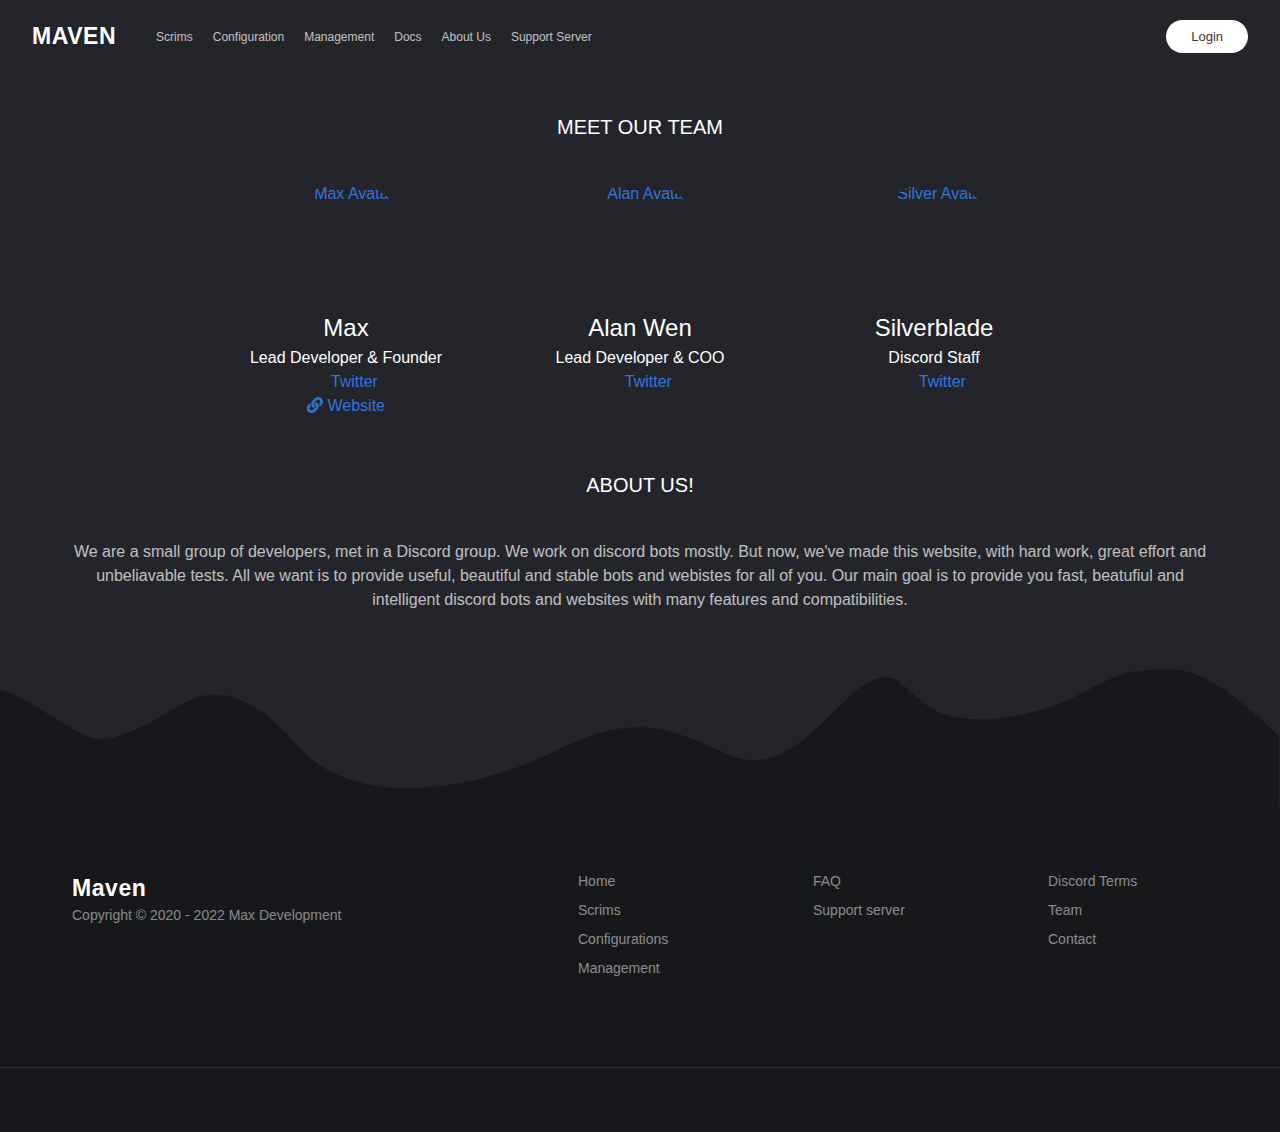
==== about.html @ 5f90c7a3 "Update about.html" ====
<!DOCTYPE html>
<html>
<head>  
<div>
            <div>
              <meta charset="utf-8" />
            <link rel="shortcut icon" href="/favicon.ico" />
                <meta name="viewport" content="width=device-width,initial-scale=1,shrink-to-fit=no" />
                <meta name="theme-color" content="#000000" />

                <div>
                    <title>About Us - Maven Discord Bot</title>
                </div>
                <div>
                    <link rel="stylesheet" type="text/css" href="src/App.css" />
                </div>
    <meta charset="windows-1252" />
    <meta http-equiv="x-ua-compatible" content="ie=edge" />
    <meta name="theme-color" content="#2585FF" />
    <meta property="og:type" content="dashboard" />
    <meta data-n-head="ssr" data-hid="og:site_name" name="og:site_name" content="Maven Dashboard">
    <meta property="og:author" content="Max Development" />
    <meta property="og:title" content="Maven Dashboard" />
    <meta property="og:description" content="Not a new way to Scrim, Just a Better one!" />
    <meta property="og:url" content="https://mavenbot.xyz/" />
    <meta property="og:image" content="https://cdn.discordapp.com/avatars/709501397481029690/8c12f9c649cd6e4fea1715197b910534.png" />
    <meta property="og:image:width" content="307" />
    <meta property="og:image:height" content="307" />
    <meta property="og:locale" content="en_US" />
    <meta charset="utf-8" />
    <meta http-equiv="X-UA-Compatible" content="IE=edge" />

    <link rel="shortcut icon" href="src/logo.svg" />
    <link rel="apple-touch-icon" href="src/logo.svg" />
    <link rel="apple-touch-icon" sizes="72x72" href="src/logo.svg" />
    <link rel="apple-touch-icon" sizes="114x114" href="src/logo.svg" />

     
  <style type="text/css" data-tippy-stylesheet="">.tippy-iOS{cursor:pointer!important;-webkit-tap-highlight-color:transparent}.tippy-popper{transition-timing-function:cubic-bezier(.165,.84,.44,1);max-width:calc(100% - 8px);pointer-events:none;outline:0}.tippy-popper[x-placement^=top] .tippy-backdrop{border-radius:40% 40% 0 0}.tippy-popper[x-placement^=top] .tippy-roundarrow{bottom:-7px;bottom:-6.5px;-webkit-transform-origin:50% 0;transform-origin:50% 0;margin:0 3px}.tippy-popper[x-placement^=top] .tippy-roundarrow svg{position:absolute;left:0;-webkit-transform:rotate(180deg);transform:rotate(180deg)}.tippy-popper[x-placement^=top] .tippy-arrow{border-top:8px solid #333;border-right:8px solid transparent;border-left:8px solid transparent;bottom:-7px;margin:0 3px;-webkit-transform-origin:50% 0;transform-origin:50% 0}.tippy-popper[x-placement^=top] .tippy-backdrop{-webkit-transform-origin:0 25%;transform-origin:0 25%}.tippy-popper[x-placement^=top] .tippy-backdrop[data-state=visible]{-webkit-transform:scale(1) translate(-50%,-55%);transform:scale(1) translate(-50%,-55%)}.tippy-popper[x-placement^=top] .tippy-backdrop[data-state=hidden]{-webkit-transform:scale(.2) translate(-50%,-45%);transform:scale(.2) translate(-50%,-45%);opacity:0}.tippy-popper[x-placement^=top] [data-animation=shift-toward][data-state=visible]{-webkit-transform:translateY(-10px);transform:translateY(-10px)}.tippy-popper[x-placement^=top] [data-animation=shift-toward][data-state=hidden]{opacity:0;-webkit-transform:translateY(-20px);transform:translateY(-20px)}.tippy-popper[x-placement^=top] [data-animation=perspective]{-webkit-transform-origin:bottom;transform-origin:bottom}.tippy-popper[x-placement^=top] [data-animation=perspective][data-state=visible]{-webkit-transform:perspective(700px) translateY(-10px);transform:perspective(700px) translateY(-10px)}.tippy-popper[x-placement^=top] [data-animation=perspective][data-state=hidden]{opacity:0;-webkit-transform:perspective(700px) rotateX(60deg);transform:perspective(700px) rotateX(60deg)}.tippy-popper[x-placement^=top] [data-animation=fade][data-state=visible]{-webkit-transform:translateY(-10px);transform:translateY(-10px)}.tippy-popper[x-placement^=top] [data-animation=fade][data-state=hidden]{opacity:0;-webkit-transform:translateY(-10px);transform:translateY(-10px)}.tippy-popper[x-placement^=top] [data-animation=shift-away][data-state=visible]{-webkit-transform:translateY(-10px);transform:translateY(-10px)}.tippy-popper[x-placement^=top] [data-animation=shift-away][data-state=hidden]{opacity:0}.tippy-popper[x-placement^=top] [data-animation=scale]{-webkit-transform-origin:bottom;transform-origin:bottom}.tippy-popper[x-placement^=top] [data-animation=scale][data-state=visible]{-webkit-transform:translateY(-10px);transform:translateY(-10px)}.tippy-popper[x-placement^=top] [data-animation=scale][data-state=hidden]{opacity:0;-webkit-transform:translateY(-10px) scale(.5);transform:translateY(-10px) scale(.5)}.tippy-popper[x-placement^=bottom] .tippy-backdrop{border-radius:0 0 30% 30%}.tippy-popper[x-placement^=bottom] .tippy-roundarrow{top:-7px;-webkit-transform-origin:50% 100%;transform-origin:50% 100%;margin:0 3px}.tippy-popper[x-placement^=bottom] .tippy-roundarrow svg{position:absolute;left:0}.tippy-popper[x-placement^=bottom] .tippy-arrow{border-bottom:8px solid #333;border-right:8px solid transparent;border-left:8px solid transparent;top:-7px;margin:0 3px;-webkit-transform-origin:50% 100%;transform-origin:50% 100%}.tippy-popper[x-placement^=bottom] .tippy-backdrop{-webkit-transform-origin:0 -50%;transform-origin:0 -50%}.tippy-popper[x-placement^=bottom] .tippy-backdrop[data-state=visible]{-webkit-transform:scale(1) translate(-50%,-45%);transform:scale(1) translate(-50%,-45%)}.tippy-popper[x-placement^=bottom] .tippy-backdrop[data-state=hidden]{-webkit-transform:scale(.2) translate(-50%);transform:scale(.2) translate(-50%);opacity:0}.tippy-popper[x-placement^=bottom] [data-animation=shift-toward][data-state=visible]{-webkit-transform:translateY(10px);transform:translateY(10px)}.tippy-popper[x-placement^=bottom] [data-animation=shift-toward][data-state=hidden]{opacity:0;-webkit-transform:translateY(20px);transform:translateY(20px)}.tippy-popper[x-placement^=bottom] [data-animation=perspective]{-webkit-transform-origin:top;transform-origin:top}.tippy-popper[x-placement^=bottom] [data-animation=perspective][data-state=visible]{-webkit-transform:perspective(700px) translateY(10px);transform:perspective(700px) translateY(10px)}.tippy-popper[x-placement^=bottom] [data-animation=perspective][data-state=hidden]{opacity:0;-webkit-transform:perspective(700px) rotateX(-60deg);transform:perspective(700px) rotateX(-60deg)}.tippy-popper[x-placement^=bottom] [data-animation=fade][data-state=visible]{-webkit-transform:translateY(10px);transform:translateY(10px)}.tippy-popper[x-placement^=bottom] [data-animation=fade][data-state=hidden]{opacity:0;-webkit-transform:translateY(10px);transform:translateY(10px)}.tippy-popper[x-placement^=bottom] [data-animation=shift-away][data-state=visible]{-webkit-transform:translateY(10px);transform:translateY(10px)}.tippy-popper[x-placement^=bottom] [data-animation=shift-away][data-state=hidden]{opacity:0}.tippy-popper[x-placement^=bottom] [data-animation=scale]{-webkit-transform-origin:top;transform-origin:top}.tippy-popper[x-placement^=bottom] [data-animation=scale][data-state=visible]{-webkit-transform:translateY(10px);transform:translateY(10px)}.tippy-popper[x-placement^=bottom] [data-animation=scale][data-state=hidden]{opacity:0;-webkit-transform:translateY(10px) scale(.5);transform:translateY(10px) scale(.5)}.tippy-popper[x-placement^=left] .tippy-backdrop{border-radius:50% 0 0 50%}.tippy-popper[x-placement^=left] .tippy-roundarrow{right:-12px;-webkit-transform-origin:33.33333333% 50%;transform-origin:33.33333333% 50%;margin:3px 0}.tippy-popper[x-placement^=left] .tippy-roundarrow svg{position:absolute;left:0;-webkit-transform:rotate(90deg);transform:rotate(90deg)}.tippy-popper[x-placement^=left] .tippy-arrow{border-left:8px solid #333;border-top:8px solid transparent;border-bottom:8px solid transparent;right:-7px;margin:3px 0;-webkit-transform-origin:0 50%;transform-origin:0 50%}.tippy-popper[x-placement^=left] .tippy-backdrop{-webkit-transform-origin:50% 0;transform-origin:50% 0}.tippy-popper[x-placement^=left] .tippy-backdrop[data-state=visible]{-webkit-transform:scale(1) translate(-50%,-50%);transform:scale(1) translate(-50%,-50%)}.tippy-popper[x-placement^=left] .tippy-backdrop[data-state=hidden]{-webkit-transform:scale(.2) translate(-75%,-50%);transform:scale(.2) translate(-75%,-50%);opacity:0}.tippy-popper[x-placement^=left] [data-animation=shift-toward][data-state=visible]{-webkit-transform:translateX(-10px);transform:translateX(-10px)}.tippy-popper[x-placement^=left] [data-animation=shift-toward][data-state=hidden]{opacity:0;-webkit-transform:translateX(-20px);transform:translateX(-20px)}.tippy-popper[x-placement^=left] [data-animation=perspective]{-webkit-transform-origin:right;transform-origin:right}.tippy-popper[x-placement^=left] [data-animation=perspective][data-state=visible]{-webkit-transform:perspective(700px) translateX(-10px);transform:perspective(700px) translateX(-10px)}.tippy-popper[x-placement^=left] [data-animation=perspective][data-state=hidden]{opacity:0;-webkit-transform:perspective(700px) rotateY(-60deg);transform:perspective(700px) rotateY(-60deg)}.tippy-popper[x-placement^=left] [data-animation=fade][data-state=visible]{-webkit-transform:translateX(-10px);transform:translateX(-10px)}.tippy-popper[x-placement^=left] [data-animation=fade][data-state=hidden]{opacity:0;-webkit-transform:translateX(-10px);transform:translateX(-10px)}.tippy-popper[x-placement^=left] [data-animation=shift-away][data-state=visible]{-webkit-transform:translateX(-10px);transform:translateX(-10px)}.tippy-popper[x-placement^=left] [data-animation=shift-away][data-state=hidden]{opacity:0}.tippy-popper[x-placement^=left] [data-animation=scale]{-webkit-transform-origin:right;transform-origin:right}.tippy-popper[x-placement^=left] [data-animation=scale][data-state=visible]{-webkit-transform:translateX(-10px);transform:translateX(-10px)}.tippy-popper[x-placement^=left] [data-animation=scale][data-state=hidden]{opacity:0;-webkit-transform:translateX(-10px) scale(.5);transform:translateX(-10px) scale(.5)}.tippy-popper[x-placement^=right] .tippy-backdrop{border-radius:0 50% 50% 0}.tippy-popper[x-placement^=right] .tippy-roundarrow{left:-12px;-webkit-transform-origin:66.66666666% 50%;transform-origin:66.66666666% 50%;margin:3px 0}.tippy-popper[x-placement^=right] .tippy-roundarrow svg{position:absolute;left:0;-webkit-transform:rotate(-90deg);transform:rotate(-90deg)}.tippy-popper[x-placement^=right] .tippy-arrow{border-right:8px solid #333;border-top:8px solid transparent;border-bottom:8px solid transparent;left:-7px;margin:3px 0;-webkit-transform-origin:100% 50%;transform-origin:100% 50%}.tippy-popper[x-placement^=right] .tippy-backdrop{-webkit-transform-origin:-50% 0;transform-origin:-50% 0}.tippy-popper[x-placement^=right] .tippy-backdrop[data-state=visible]{-webkit-transform:scale(1) translate(-50%,-50%);transform:scale(1) translate(-50%,-50%)}.tippy-popper[x-placement^=right] .tippy-backdrop[data-state=hidden]{-webkit-transform:scale(.2) translate(-25%,-50%);transform:scale(.2) translate(-25%,-50%);opacity:0}.tippy-popper[x-placement^=right] [data-animation=shift-toward][data-state=visible]{-webkit-transform:translateX(10px);transform:translateX(10px)}.tippy-popper[x-placement^=right] [data-animation=shift-toward][data-state=hidden]{opacity:0;-webkit-transform:translateX(20px);transform:translateX(20px)}.tippy-popper[x-placement^=right] [data-animation=perspective]{-webkit-transform-origin:left;transform-origin:left}.tippy-popper[x-placement^=right] [data-animation=perspective][data-state=visible]{-webkit-transform:perspective(700px) translateX(10px);transform:perspective(700px) translateX(10px)}.tippy-popper[x-placement^=right] [data-animation=perspective][data-state=hidden]{opacity:0;-webkit-transform:perspective(700px) rotateY(60deg);transform:perspective(700px) rotateY(60deg)}.tippy-popper[x-placement^=right] [data-animation=fade][data-state=visible]{-webkit-transform:translateX(10px);transform:translateX(10px)}.tippy-popper[x-placement^=right] [data-animation=fade][data-state=hidden]{opacity:0;-webkit-transform:translateX(10px);transform:translateX(10px)}.tippy-popper[x-placement^=right] [data-animation=shift-away][data-state=visible]{-webkit-transform:translateX(10px);transform:translateX(10px)}.tippy-popper[x-placement^=right] [data-animation=shift-away][data-state=hidden]{opacity:0}.tippy-popper[x-placement^=right] [data-animation=scale]{-webkit-transform-origin:left;transform-origin:left}.tippy-popper[x-placement^=right] [data-animation=scale][data-state=visible]{-webkit-transform:translateX(10px);transform:translateX(10px)}.tippy-popper[x-placement^=right] [data-animation=scale][data-state=hidden]{opacity:0;-webkit-transform:translateX(10px) scale(.5);transform:translateX(10px) scale(.5)}.tippy-tooltip{position:relative;color:#fff;border-radius:.25rem;font-size:.875rem;padding:.3125rem .5625rem;line-height:1.4;text-align:center;background-color:#333}.tippy-tooltip[data-size=small]{padding:.1875rem .375rem;font-size:.75rem}.tippy-tooltip[data-size=large]{padding:.375rem .75rem;font-size:1rem}.tippy-tooltip[data-animatefill]{overflow:hidden;background-color:initial}.tippy-tooltip[data-interactive],.tippy-tooltip[data-interactive] .tippy-roundarrow path{pointer-events:auto}.tippy-tooltip[data-inertia][data-state=visible]{transition-timing-function:cubic-bezier(.54,1.5,.38,1.11)}.tippy-tooltip[data-inertia][data-state=hidden]{transition-timing-function:ease}.tippy-arrow,.tippy-roundarrow{position:absolute;width:0;height:0}.tippy-roundarrow{width:18px;height:7px;fill:#333;pointer-events:none}.tippy-backdrop{position:absolute;background-color:#333;border-radius:50%;width:calc(110% + 2rem);left:50%;top:50%;z-index:-1;transition:all cubic-bezier(.46,.1,.52,.98);-webkit-backface-visibility:hidden;backface-visibility:hidden}.tippy-backdrop:after{content:"";float:left;padding-top:100%}.tippy-backdrop+.tippy-content{transition-property:opacity;will-change:opacity}.tippy-backdrop+.tippy-content[data-state=hidden]{opacity:0}</style>
  <style data-vue-ssr-id="797461a0:0 3d3f7328:0 517a8dd7:0 56e959fa:0 0a3a6a86:0 61c3e63e:0 4018a172:0 17c4d749:0 45c8e064:0">@charset "UTF-8";
/*! Buefy v0.9.3 | MIT License | github.com/buefy/buefy */@-webkit-keyframes fadeOut{0%{opacity:1}to{opacity:0}}@-webkit-keyframes fadeOutDown{0%{opacity:1}to{opacity:0;-webkit-transform:translate3d(0,100%,0);transform:translate3d(0,100%,0)}}@-webkit-keyframes fadeOutUp{0%{opacity:1}to{opacity:0;-webkit-transform:translate3d(0,-100%,0);transform:translate3d(0,-100%,0)}}@-webkit-keyframes fadeIn{0%{opacity:0}to{opacity:1}}@-webkit-keyframes fadeInDown{0%{opacity:0;-webkit-transform:translate3d(0,-100%,0);transform:translate3d(0,-100%,0)}to{opacity:1;-webkit-transform:none;transform:none}}@-webkit-keyframes fadeInUp{0%{opacity:0;-webkit-transform:translate3d(0,100%,0);transform:translate3d(0,100%,0)}to{opacity:1;-webkit-transform:none;transform:none}}
/*! bulma.io v0.9.0 | MIT License | github.com/jgthms/bulma */@-webkit-keyframes spinAround{0%{-webkit-transform:rotate(0deg);transform:rotate(0deg)}to{-webkit-transform:rotate(359deg);transform:rotate(359deg)}}@keyframes spinAround{0%{-webkit-transform:rotate(0deg);transform:rotate(0deg)}to{-webkit-transform:rotate(359deg);transform:rotate(359deg)}}.b-checkbox.checkbox,.b-radio.radio,.breadcrumb,.button,.carousel,.carousel-list,.delete,.file,.is-unselectable,.modal-close,.pagination-ellipsis,.pagination-link,.pagination-next,.pagination-previous,.switch,.tabs{-webkit-touch-callout:none;-webkit-user-select:none;-moz-user-select:none;-ms-user-select:none;user-select:none}.navbar-link:not(.is-arrowless):after,.select:not(.is-multiple):not(.is-loading):after{border:3px solid transparent;border-radius:2px;border-right:0;border-top:0;content:" ";display:block;height:.625em;margin-top:-.4375em;pointer-events:none;position:absolute;top:50%;-webkit-transform:rotate(-45deg);transform:rotate(-45deg);-webkit-transform-origin:center;transform-origin:center;width:.625em}.block:not(:last-child),.box:not(:last-child),.breadcrumb:not(:last-child),.content:not(:last-child),.highlight:not(:last-child),.level:not(:last-child),.message:not(:last-child),.notification:not(:last-child),.pagination:not(:last-child),.progress:not(:last-child),.subtitle:not(:last-child),.table-container:not(:last-child),.table:not(:last-child),.tabs:not(:last-child),.title:not(:last-child){margin-bottom:1.5rem}.delete,.modal-close{-moz-appearance:none;-webkit-appearance:none;background-color:rgba(10,10,10,.2);border:none;border-radius:290486px;cursor:pointer;pointer-events:auto;display:inline-block;-webkit-box-flex:0;-ms-flex-positive:0;flex-grow:0;-ms-flex-negative:0;flex-shrink:0;font-size:0;height:20px;max-height:20px;max-width:20px;min-height:20px;min-width:20px;outline:none;position:relative;vertical-align:top;width:20px}.delete:after,.delete:before,.modal-close:after,.modal-close:before{background-color:#fff;content:"";display:block;left:50%;position:absolute;top:50%;-webkit-transform:translateX(-50%) translateY(-50%) rotate(45deg);transform:translateX(-50%) translateY(-50%) rotate(45deg);-webkit-transform-origin:center center;transform-origin:center center}.delete:before,.modal-close:before{height:2px;width:50%}.delete:after,.modal-close:after{height:50%;width:2px}.delete:focus,.delete:hover,.modal-close:focus,.modal-close:hover{background-color:rgba(10,10,10,.3)}.delete:active,.modal-close:active{background-color:rgba(10,10,10,.4)}.is-small.delete,.is-small.modal-close{height:16px;max-height:16px;max-width:16px;min-height:16px;min-width:16px;width:16px}.is-medium.delete,.is-medium.modal-close{height:24px;max-height:24px;max-width:24px;min-height:24px;min-width:24px;width:24px}.is-large.delete,.is-large.modal-close{height:32px;max-height:32px;max-width:32px;min-height:32px;min-width:32px;width:32px}.button.is-loading:after,.control.is-loading:after,.loader,.select.is-loading:after{-webkit-animation:spinAround .5s linear infinite;animation:spinAround .5s linear infinite;border-radius:290486px;border-color:transparent transparent #dbdbdb #dbdbdb;border-style:solid;border-width:2px;content:"";display:block;height:1em;position:relative;width:1em}.b-image-wrapper>img.has-ratio,.b-image-wrapper>img.placeholder,.hero-video,.image.is-1by1 .has-ratio,.image.is-1by1 img,.image.is-1by2 .has-ratio,.image.is-1by2 img,.image.is-1by3 .has-ratio,.image.is-1by3 img,.image.is-2by1 .has-ratio,.image.is-2by1 img,.image.is-2by3 .has-ratio,.image.is-2by3 img,.image.is-3by1 .has-ratio,.image.is-3by1 img,.image.is-3by2 .has-ratio,.image.is-3by2 img,.image.is-3by4 .has-ratio,.image.is-3by4 img,.image.is-3by5 .has-ratio,.image.is-3by5 img,.image.is-4by3 .has-ratio,.image.is-4by3 img,.image.is-4by5 .has-ratio,.image.is-4by5 img,.image.is-5by3 .has-ratio,.image.is-5by3 img,.image.is-5by4 .has-ratio,.image.is-5by4 img,.image.is-9by16 .has-ratio,.image.is-9by16 img,.image.is-16by9 .has-ratio,.image.is-16by9 img,.image.is-square .has-ratio,.image.is-square img,.is-overlay,.modal,.modal-background{bottom:0;left:0;position:absolute;right:0;top:0}.button,.file-cta,.file-name,.input,.pagination-ellipsis,.pagination-link,.pagination-next,.pagination-previous,.select select,.taginput .taginput-container.is-focusable,.textarea{-moz-appearance:none;-webkit-appearance:none;-webkit-box-align:center;-ms-flex-align:center;align-items:center;border:1px solid transparent;border-radius:4px;-webkit-box-shadow:none;box-shadow:none;display:-webkit-inline-box;display:-ms-inline-flexbox;display:inline-flex;font-size:1rem;height:2.5em;-webkit-box-pack:start;-ms-flex-pack:start;justify-content:flex-start;line-height:1.5;padding:calc(.5em - 1px) calc(.75em - 1px);position:relative;vertical-align:top}.button:active,.button:focus,.file-cta:active,.file-cta:focus,.file-name:active,.file-name:focus,.input:active,.input:focus,.is-active.button,.is-active.file-cta,.is-active.file-name,.is-active.input,.is-active.pagination-ellipsis,.is-active.pagination-link,.is-active.pagination-next,.is-active.pagination-previous,.is-active.textarea,.is-focused.button,.is-focused.file-cta,.is-focused.file-name,.is-focused.input,.is-focused.pagination-ellipsis,.is-focused.pagination-link,.is-focused.pagination-next,.is-focused.pagination-previous,.is-focused.textarea,.pagination-ellipsis:active,.pagination-ellipsis:focus,.pagination-link:active,.pagination-link:focus,.pagination-next:active,.pagination-next:focus,.pagination-previous:active,.pagination-previous:focus,.select select.is-active,.select select.is-focused,.select select:active,.select select:focus,.taginput .is-active.taginput-container.is-focusable,.taginput .is-focused.taginput-container.is-focusable,.taginput .taginput-container.is-focusable:active,.taginput .taginput-container.is-focusable:focus,.textarea:active,.textarea:focus{outline:none}.select fieldset[disabled] select,.select select[disabled],.taginput [disabled].taginput-container.is-focusable,.taginput fieldset[disabled] .taginput-container.is-focusable,[disabled].button,[disabled].file-cta,[disabled].file-name,[disabled].input,[disabled].pagination-ellipsis,[disabled].pagination-link,[disabled].pagination-next,[disabled].pagination-previous,[disabled].textarea,fieldset[disabled] .button,fieldset[disabled] .file-cta,fieldset[disabled] .file-name,fieldset[disabled] .input,fieldset[disabled] .pagination-ellipsis,fieldset[disabled] .pagination-link,fieldset[disabled] .pagination-next,fieldset[disabled] .pagination-previous,fieldset[disabled] .select select,fieldset[disabled] .taginput .taginput-container.is-focusable,fieldset[disabled] .textarea{cursor:not-allowed}
/*! minireset.css v0.0.6 | MIT License | github.com/jgthms/minireset.css */blockquote,body,dd,dl,dt,fieldset,figure,h1,h2,h3,h4,h5,h6,hr,html,iframe,legend,li,ol,p,pre,textarea,ul{margin:0;padding:0}h1,h2,h3,h4,h5,h6{font-size:100%;font-weight:400}ul{list-style:none}button,input,select,textarea{margin:0}html{-webkit-box-sizing:border-box;box-sizing:border-box}*,:after,:before{-webkit-box-sizing:inherit;box-sizing:inherit}img,video{height:auto;max-width:100%}iframe{border:0}table{border-collapse:collapse;border-spacing:0}td,th{padding:0}td:not([align]),th:not([align]){text-align:inherit}html{background-color:#fff;font-size:16px;-moz-osx-font-smoothing:grayscale;-webkit-font-smoothing:antialiased;min-width:300px;overflow-x:hidden;overflow-y:scroll;text-rendering:optimizeLegibility;-webkit-text-size-adjust:100%;-moz-text-size-adjust:100%;-ms-text-size-adjust:100%;text-size-adjust:100%}article,aside,figure,footer,header,hgroup,section{display:block}body,button,input,select,textarea{font-family:BlinkMacSystemFont,-apple-system,"Segoe UI","Roboto","Oxygen","Ubuntu","Cantarell","Fira Sans","Droid Sans","Helvetica Neue","Helvetica","Arial",sans-serif}code,pre{-moz-osx-font-smoothing:auto;-webkit-font-smoothing:auto;font-family:monospace}body{color:#4a4a4a;font-size:1em;font-weight:400;line-height:1.5}a3{color:#7957d5;cursor:pointer;text-decoration:none}a strong{color:currentColor}a2:hover{color:#363636}code{color:#f14668;font-size:.875em;font-weight:400;padding:.25em .5em}code,hr{background-color:#f5f5f5}hr{border:none;display:block;height:2px;margin:1.5rem 0}img{height:auto;max-width:100%}input[type=checkbox],input[type=radio]{vertical-align:baseline}small{font-size:.875em}span{font-style:inherit;font-weight:inherit}strong{color:#363636;font-weight:700}fieldset{border:none}pre{-webkit-overflow-scrolling:touch;background-color:#f5f5f5;color:#4a4a4a;font-size:.875em;overflow-x:auto;padding:1.25rem 1.5rem;white-space:pre;word-wrap:normal}pre code{background-color:transparent;color:currentColor;font-size:1em;padding:0}table td,table th{vertical-align:top}table td:not([align]),table th:not([align]){text-align:inherit}table th{color:#363636}.box{background-color:#fff;border-radius:6px;-webkit-box-shadow:0 .5em 1em -.125em rgba(10,10,10,.1),0 0 0 1px rgba(10,10,10,.02);box-shadow:0 .5em 1em -.125em rgba(10,10,10,.1),0 0 0 1px rgba(10,10,10,.02);color:#4a4a4a;display:block;padding:1.25rem}a.box:focus,a.box:hover{-webkit-box-shadow:0 .5em 1em -.125em rgba(10,10,10,.1),0 0 0 1px #7957d5;box-shadow:0 .5em 1em -.125em rgba(10,10,10,.1),0 0 0 1px #7957d5}a.box:active{-webkit-box-shadow:inset 0 1px 2px rgba(10,10,10,.2),0 0 0 1px #7957d5;box-shadow:inset 0 1px 2px rgba(10,10,10,.2),0 0 0 1px #7957d5}.button{background-color:#fff;border-color:#dbdbdb;border-width:1px;color:#363636;cursor:pointer;-webkit-box-pack:center;-ms-flex-pack:center;justify-content:center;padding:calc(.5em - 1px) 1em;text-align:center;white-space:nowrap}.button strong{color:inherit}.button .icon,.button .icon.is-large,.button .icon.is-medium,.button .icon.is-small{height:1.5em;width:1.5em}.button .icon:first-child:not(:last-child){margin-left:calc(-.5em - 1px);margin-right:.25em}.button .icon:last-child:not(:first-child){margin-left:.25em;margin-right:calc(-.5em - 1px)}.button .icon:first-child:last-child{margin-left:calc(-.5em - 1px);margin-right:calc(-.5em - 1px)}.button.is-hovered,.button:hover{border-color:#b5b5b5;color:#363636}.button.is-focused,.button:focus{border-color:#7957d5;color:#363636}.button.is-focused:not(:active),.button:focus:not(:active){-webkit-box-shadow:0 0 0 .125em rgba(121,87,213,.25);box-shadow:0 0 0 .125em rgba(121,87,213,.25)}.button.is-active,.button:active{border-color:#4a4a4a;color:#363636}.button.is-text{background-color:transparent;border-color:transparent;color:#4a4a4a;text-decoration:underline}.button.is-text.is-focused,.button.is-text.is-hovered,.button.is-text:focus,.button.is-text:hover{background-color:#f5f5f5;color:#363636}.button.is-text.is-active,.button.is-text:active{background-color:#e8e8e8;color:#363636}.button.is-text[disabled],fieldset[disabled] .button.is-text{background-color:transparent;border-color:transparent;-webkit-box-shadow:none;box-shadow:none}.button.is-white{background-color:#fff;border-color:transparent;color:#0a0a0a}.button.is-white.is-hovered,.button.is-white:hover{background-color:#f9f9f9;border-color:transparent;color:#0a0a0a}.button.is-white.is-focused,.button.is-white:focus{border-color:transparent;color:#0a0a0a}.button.is-white.is-focused:not(:active),.button.is-white:focus:not(:active){-webkit-box-shadow:0 0 0 .125em hsla(0,0%,100%,.25);box-shadow:0 0 0 .125em hsla(0,0%,100%,.25)}.button.is-white.is-active,.button.is-white:active{background-color:#f2f2f2;border-color:transparent;color:#0a0a0a}.button.is-white[disabled],fieldset[disabled] .button.is-white{background-color:#fff;border-color:transparent;-webkit-box-shadow:none;box-shadow:none}.button.is-white.is-inverted{background-color:#0a0a0a;color:#fff}.button.is-white.is-inverted.is-hovered,.button.is-white.is-inverted:hover{background-color:#000}.button.is-white.is-inverted[disabled],fieldset[disabled] .button.is-white.is-inverted{background-color:#0a0a0a;border-color:transparent;-webkit-box-shadow:none;box-shadow:none;color:#fff}.button.is-white.is-loading:after{border-color:transparent transparent #0a0a0a #0a0a0a!important}.button.is-white.is-outlined{background-color:transparent;border-color:#fff;color:#fff}.button.is-white.is-outlined.is-focused,.button.is-white.is-outlined.is-hovered,.button.is-white.is-outlined:focus,.button.is-white.is-outlined:hover{background-color:#fff;border-color:#fff;color:#0a0a0a}.button.is-white.is-outlined.is-loading:after{border-color:transparent transparent #fff #fff!important}.button.is-white.is-outlined.is-loading.is-focused:after,.button.is-white.is-outlined.is-loading.is-hovered:after,.button.is-white.is-outlined.is-loading:focus:after,.button.is-white.is-outlined.is-loading:hover:after{border-color:transparent transparent #0a0a0a #0a0a0a!important}.button.is-white.is-outlined[disabled],fieldset[disabled] .button.is-white.is-outlined{background-color:transparent;border-color:#fff;-webkit-box-shadow:none;box-shadow:none;color:#fff}.button.is-white.is-inverted.is-outlined{background-color:transparent;border-color:#0a0a0a;color:#0a0a0a}.button.is-white.is-inverted.is-outlined.is-focused,.button.is-white.is-inverted.is-outlined.is-hovered,.button.is-white.is-inverted.is-outlined:focus,.button.is-white.is-inverted.is-outlined:hover{background-color:#0a0a0a;color:#fff}.button.is-white.is-inverted.is-outlined.is-loading.is-focused:after,.button.is-white.is-inverted.is-outlined.is-loading.is-hovered:after,.button.is-white.is-inverted.is-outlined.is-loading:focus:after,.button.is-white.is-inverted.is-outlined.is-loading:hover:after{border-color:transparent transparent #fff #fff!important}.button.is-white.is-inverted.is-outlined[disabled],fieldset[disabled] .button.is-white.is-inverted.is-outlined{background-color:transparent;border-color:#0a0a0a;-webkit-box-shadow:none;box-shadow:none;color:#0a0a0a}.button.is-black{background-color:#0a0a0a;border-color:transparent;color:#fff}.button.is-black.is-hovered,.button.is-black:hover{background-color:#040404;border-color:transparent;color:#fff}.button.is-black.is-focused,.button.is-black:focus{border-color:transparent;color:#fff}.button.is-black.is-focused:not(:active),.button.is-black:focus:not(:active){-webkit-box-shadow:0 0 0 .125em rgba(10,10,10,.25);box-shadow:0 0 0 .125em rgba(10,10,10,.25)}.button.is-black.is-active,.button.is-black:active{background-color:#000;border-color:transparent;color:#fff}.button.is-black[disabled],fieldset[disabled] .button.is-black{background-color:#0a0a0a;border-color:transparent;-webkit-box-shadow:none;box-shadow:none}.button.is-black.is-inverted{background-color:#fff;color:#0a0a0a}.button.is-black.is-inverted.is-hovered,.button.is-black.is-inverted:hover{background-color:#f2f2f2}.button.is-black.is-inverted[disabled],fieldset[disabled] .button.is-black.is-inverted{background-color:#fff;border-color:transparent;-webkit-box-shadow:none;box-shadow:none;color:#0a0a0a}.button.is-black.is-loading:after{border-color:transparent transparent #fff #fff!important}.button.is-black.is-outlined{background-color:transparent;border-color:#0a0a0a;color:#0a0a0a}.button.is-black.is-outlined.is-focused,.button.is-black.is-outlined.is-hovered,.button.is-black.is-outlined:focus,.button.is-black.is-outlined:hover{background-color:#0a0a0a;border-color:#0a0a0a;color:#fff}.button.is-black.is-outlined.is-loading:after{border-color:transparent transparent #0a0a0a #0a0a0a!important}.button.is-black.is-outlined.is-loading.is-focused:after,.button.is-black.is-outlined.is-loading.is-hovered:after,.button.is-black.is-outlined.is-loading:focus:after,.button.is-black.is-outlined.is-loading:hover:after{border-color:transparent transparent #fff #fff!important}.button.is-black.is-outlined[disabled],fieldset[disabled] .button.is-black.is-outlined{background-color:transparent;border-color:#0a0a0a;-webkit-box-shadow:none;box-shadow:none;color:#0a0a0a}.button.is-black.is-inverted.is-outlined{background-color:transparent;border-color:#fff;color:#fff}.button.is-black.is-inverted.is-outlined.is-focused,.button.is-black.is-inverted.is-outlined.is-hovered,.button.is-black.is-inverted.is-outlined:focus,.button.is-black.is-inverted.is-outlined:hover{background-color:#fff;color:#0a0a0a}.button.is-black.is-inverted.is-outlined.is-loading.is-focused:after,.button.is-black.is-inverted.is-outlined.is-loading.is-hovered:after,.button.is-black.is-inverted.is-outlined.is-loading:focus:after,.button.is-black.is-inverted.is-outlined.is-loading:hover:after{border-color:transparent transparent #0a0a0a #0a0a0a!important}.button.is-black.is-inverted.is-outlined[disabled],fieldset[disabled] .button.is-black.is-inverted.is-outlined{background-color:transparent;border-color:#fff;-webkit-box-shadow:none;box-shadow:none;color:#fff}.button.is-light{background-color:#f5f5f5;border-color:transparent;color:rgba(0,0,0,.7)}.button.is-light.is-hovered,.button.is-light:hover{background-color:#eee;border-color:transparent;color:rgba(0,0,0,.7)}.button.is-light.is-focused,.button.is-light:focus{border-color:transparent;color:rgba(0,0,0,.7)}.button.is-light.is-focused:not(:active),.button.is-light:focus:not(:active){-webkit-box-shadow:0 0 0 .125em hsla(0,0%,96.1%,.25);box-shadow:0 0 0 .125em hsla(0,0%,96.1%,.25)}.button.is-light.is-active,.button.is-light:active{background-color:#e8e8e8;border-color:transparent;color:rgba(0,0,0,.7)}.button.is-light[disabled],fieldset[disabled] .button.is-light{background-color:#f5f5f5;border-color:transparent;-webkit-box-shadow:none;box-shadow:none}.button.is-light.is-inverted{color:#f5f5f5}.button.is-light.is-inverted,.button.is-light.is-inverted.is-hovered,.button.is-light.is-inverted:hover{background-color:rgba(0,0,0,.7)}.button.is-light.is-inverted[disabled],fieldset[disabled] .button.is-light.is-inverted{background-color:rgba(0,0,0,.7);border-color:transparent;-webkit-box-shadow:none;box-shadow:none;color:#f5f5f5}.button.is-light.is-loading:after{border-color:transparent transparent rgba(0,0,0,.7) rgba(0,0,0,.7)!important}.button.is-light.is-outlined{background-color:transparent;border-color:#f5f5f5;color:#f5f5f5}.button.is-light.is-outlined.is-focused,.button.is-light.is-outlined.is-hovered,.button.is-light.is-outlined:focus,.button.is-light.is-outlined:hover{background-color:#f5f5f5;border-color:#f5f5f5;color:rgba(0,0,0,.7)}.button.is-light.is-outlined.is-loading:after{border-color:transparent transparent #f5f5f5 #f5f5f5!important}.button.is-light.is-outlined.is-loading.is-focused:after,.button.is-light.is-outlined.is-loading.is-hovered:after,.button.is-light.is-outlined.is-loading:focus:after,.button.is-light.is-outlined.is-loading:hover:after{border-color:transparent transparent rgba(0,0,0,.7) rgba(0,0,0,.7)!important}.button.is-light.is-outlined[disabled],fieldset[disabled] .button.is-light.is-outlined{background-color:transparent;border-color:#f5f5f5;-webkit-box-shadow:none;box-shadow:none;color:#f5f5f5}.button.is-light.is-inverted.is-outlined{background-color:transparent;border-color:rgba(0,0,0,.7);color:rgba(0,0,0,.7)}.button.is-light.is-inverted.is-outlined.is-focused,.button.is-light.is-inverted.is-outlined.is-hovered,.button.is-light.is-inverted.is-outlined:focus,.button.is-light.is-inverted.is-outlined:hover{background-color:rgba(0,0,0,.7);color:#f5f5f5}.button.is-light.is-inverted.is-outlined.is-loading.is-focused:after,.button.is-light.is-inverted.is-outlined.is-loading.is-hovered:after,.button.is-light.is-inverted.is-outlined.is-loading:focus:after,.button.is-light.is-inverted.is-outlined.is-loading:hover:after{border-color:transparent transparent #f5f5f5 #f5f5f5!important}.button.is-light.is-inverted.is-outlined[disabled],fieldset[disabled] .button.is-light.is-inverted.is-outlined{background-color:transparent;border-color:rgba(0,0,0,.7);-webkit-box-shadow:none;box-shadow:none;color:rgba(0,0,0,.7)}.button.is-dark{background-color:#363636;border-color:transparent;color:#fff}.button.is-dark.is-hovered,.button.is-dark:hover{background-color:#2f2f2f;border-color:transparent;color:#fff}.button.is-dark.is-focused,.button.is-dark:focus{border-color:transparent;color:#fff}.button.is-dark.is-focused:not(:active),.button.is-dark:focus:not(:active){-webkit-box-shadow:0 0 0 .125em rgba(54,54,54,.25);box-shadow:0 0 0 .125em rgba(54,54,54,.25)}.button.is-dark.is-active,.button.is-dark:active{background-color:#292929;border-color:transparent;color:#fff}.button.is-dark[disabled],fieldset[disabled] .button.is-dark{background-color:#363636;border-color:transparent;-webkit-box-shadow:none;box-shadow:none}.button.is-dark.is-inverted{background-color:#fff;color:#363636}.button.is-dark.is-inverted.is-hovered,.button.is-dark.is-inverted:hover{background-color:#f2f2f2}.button.is-dark.is-inverted[disabled],fieldset[disabled] .button.is-dark.is-inverted{background-color:#fff;border-color:transparent;-webkit-box-shadow:none;box-shadow:none;color:#363636}.button.is-dark.is-loading:after{border-color:transparent transparent #fff #fff!important}.button.is-dark.is-outlined{background-color:transparent;border-color:#363636;color:#363636}.button.is-dark.is-outlined.is-focused,.button.is-dark.is-outlined.is-hovered,.button.is-dark.is-outlined:focus,.button.is-dark.is-outlined:hover{background-color:#363636;border-color:#363636;color:#fff}.button.is-dark.is-outlined.is-loading:after{border-color:transparent transparent #363636 #363636!important}.button.is-dark.is-outlined.is-loading.is-focused:after,.button.is-dark.is-outlined.is-loading.is-hovered:after,.button.is-dark.is-outlined.is-loading:focus:after,.button.is-dark.is-outlined.is-loading:hover:after{border-color:transparent transparent #fff #fff!important}.button.is-dark.is-outlined[disabled],fieldset[disabled] .button.is-dark.is-outlined{background-color:transparent;border-color:#363636;-webkit-box-shadow:none;box-shadow:none;color:#363636}.button.is-dark.is-inverted.is-outlined{background-color:transparent;border-color:#fff;color:#fff}.button.is-dark.is-inverted.is-outlined.is-focused,.button.is-dark.is-inverted.is-outlined.is-hovered,.button.is-dark.is-inverted.is-outlined:focus,.button.is-dark.is-inverted.is-outlined:hover{background-color:#fff;color:#363636}.button.is-dark.is-inverted.is-outlined.is-loading.is-focused:after,.button.is-dark.is-inverted.is-outlined.is-loading.is-hovered:after,.button.is-dark.is-inverted.is-outlined.is-loading:focus:after,.button.is-dark.is-inverted.is-outlined.is-loading:hover:after{border-color:transparent transparent #363636 #363636!important}.button.is-dark.is-inverted.is-outlined[disabled],fieldset[disabled] .button.is-dark.is-inverted.is-outlined{background-color:transparent;border-color:#fff;-webkit-box-shadow:none;box-shadow:none;color:#fff}.button.is-primary{background-color:#7957d5;border-color:transparent;color:#fff}.button.is-primary.is-hovered,.button.is-primary:hover{background-color:#714dd2;border-color:transparent;color:#fff}.button.is-primary.is-focused,.button.is-primary:focus{border-color:transparent;color:#fff}.button.is-primary.is-focused:not(:active),.button.is-primary:focus:not(:active){-webkit-box-shadow:0 0 0 .125em rgba(121,87,213,.25);box-shadow:0 0 0 .125em rgba(121,87,213,.25)}.button.is-primary.is-active,.button.is-primary:active{background-color:#6943d0;border-color:transparent;color:#fff}.button.is-primary[disabled],fieldset[disabled] .button.is-primary{background-color:#7957d5;border-color:transparent;-webkit-box-shadow:none;box-shadow:none}.button.is-primary.is-inverted{background-color:#fff;color:#7957d5}.button.is-primary.is-inverted.is-hovered,.button.is-primary.is-inverted:hover{background-color:#f2f2f2}.button.is-primary.is-inverted[disabled],fieldset[disabled] .button.is-primary.is-inverted{background-color:#fff;border-color:transparent;-webkit-box-shadow:none;box-shadow:none;color:#7957d5}.button.is-primary.is-loading:after{border-color:transparent transparent #fff #fff!important}.button.is-primary.is-outlined{background-color:transparent;border-color:#7957d5;color:#7957d5}.button.is-primary.is-outlined.is-focused,.button.is-primary.is-outlined.is-hovered,.button.is-primary.is-outlined:focus,.button.is-primary.is-outlined:hover{background-color:#7957d5;border-color:#7957d5;color:#fff}.button.is-primary.is-outlined.is-loading:after{border-color:transparent transparent #7957d5 #7957d5!important}.button.is-primary.is-outlined.is-loading.is-focused:after,.button.is-primary.is-outlined.is-loading.is-hovered:after,.button.is-primary.is-outlined.is-loading:focus:after,.button.is-primary.is-outlined.is-loading:hover:after{border-color:transparent transparent #fff #fff!important}.button.is-primary.is-outlined[disabled],fieldset[disabled] .button.is-primary.is-outlined{background-color:transparent;border-color:#7957d5;-webkit-box-shadow:none;box-shadow:none;color:#7957d5}.button.is-primary.is-inverted.is-outlined{background-color:transparent;border-color:#fff;color:#fff}.button.is-primary.is-inverted.is-outlined.is-focused,.button.is-primary.is-inverted.is-outlined.is-hovered,.button.is-primary.is-inverted.is-outlined:focus,.button.is-primary.is-inverted.is-outlined:hover{background-color:#fff;color:#7957d5}.button.is-primary.is-inverted.is-outlined.is-loading.is-focused:after,.button.is-primary.is-inverted.is-outlined.is-loading.is-hovered:after,.button.is-primary.is-inverted.is-outlined.is-loading:focus:after,.button.is-primary.is-inverted.is-outlined.is-loading:hover:after{border-color:transparent transparent #7957d5 #7957d5!important}.button.is-primary.is-inverted.is-outlined[disabled],fieldset[disabled] .button.is-primary.is-inverted.is-outlined{background-color:transparent;border-color:#fff;-webkit-box-shadow:none;box-shadow:none;color:#fff}.button.is-primary.is-light{background-color:#f2effb;color:#552fbc}.button.is-primary.is-light.is-hovered,.button.is-primary.is-light:hover{background-color:#eae4f8;border-color:transparent;color:#552fbc}.button.is-primary.is-light.is-active,.button.is-primary.is-light:active{background-color:#e2daf6;border-color:transparent;color:#552fbc}.button.is-link{background-color:#7957d5;border-color:transparent;color:#fff}.button.is-link.is-hovered,.button.is-link:hover{background-color:#714dd2;border-color:transparent;color:#fff}.button.is-link.is-focused,.button.is-link:focus{border-color:transparent;color:#fff}.button.is-link.is-focused:not(:active),.button.is-link:focus:not(:active){-webkit-box-shadow:0 0 0 .125em rgba(121,87,213,.25);box-shadow:0 0 0 .125em rgba(121,87,213,.25)}.button.is-link.is-active,.button.is-link:active{background-color:#6943d0;border-color:transparent;color:#fff}.button.is-link[disabled],fieldset[disabled] .button.is-link{background-color:#7957d5;border-color:transparent;-webkit-box-shadow:none;box-shadow:none}.button.is-link.is-inverted{background-color:#fff;color:#7957d5}.button.is-link.is-inverted.is-hovered,.button.is-link.is-inverted:hover{background-color:#f2f2f2}.button.is-link.is-inverted[disabled],fieldset[disabled] .button.is-link.is-inverted{background-color:#fff;border-color:transparent;-webkit-box-shadow:none;box-shadow:none;color:#7957d5}.button.is-link.is-loading:after{border-color:transparent transparent #fff #fff!important}.button.is-link.is-outlined{background-color:transparent;border-color:#7957d5;color:#7957d5}.button.is-link.is-outlined.is-focused,.button.is-link.is-outlined.is-hovered,.button.is-link.is-outlined:focus,.button.is-link.is-outlined:hover{background-color:#7957d5;border-color:#7957d5;color:#fff}.button.is-link.is-outlined.is-loading:after{border-color:transparent transparent #7957d5 #7957d5!important}.button.is-link.is-outlined.is-loading.is-focused:after,.button.is-link.is-outlined.is-loading.is-hovered:after,.button.is-link.is-outlined.is-loading:focus:after,.button.is-link.is-outlined.is-loading:hover:after{border-color:transparent transparent #fff #fff!important}.button.is-link.is-outlined[disabled],fieldset[disabled] .button.is-link.is-outlined{background-color:transparent;border-color:#7957d5;-webkit-box-shadow:none;box-shadow:none;color:#7957d5}.button.is-link.is-inverted.is-outlined{background-color:transparent;border-color:#fff;color:#fff}.button.is-link.is-inverted.is-outlined.is-focused,.button.is-link.is-inverted.is-outlined.is-hovered,.button.is-link.is-inverted.is-outlined:focus,.button.is-link.is-inverted.is-outlined:hover{background-color:#fff;color:#7957d5}.button.is-link.is-inverted.is-outlined.is-loading.is-focused:after,.button.is-link.is-inverted.is-outlined.is-loading.is-hovered:after,.button.is-link.is-inverted.is-outlined.is-loading:focus:after,.button.is-link.is-inverted.is-outlined.is-loading:hover:after{border-color:transparent transparent #7957d5 #7957d5!important}.button.is-link.is-inverted.is-outlined[disabled],fieldset[disabled] .button.is-link.is-inverted.is-outlined{background-color:transparent;border-color:#fff;-webkit-box-shadow:none;box-shadow:none;color:#fff}.button.is-link.is-light{background-color:#f2effb;color:#552fbc}.button.is-link.is-light.is-hovered,.button.is-link.is-light:hover{background-color:#eae4f8;border-color:transparent;color:#552fbc}.button.is-link.is-light.is-active,.button.is-link.is-light:active{background-color:#e2daf6;border-color:transparent;color:#552fbc}.button.is-info{background-color:#167df0;border-color:transparent;color:#fff}.button.is-info.is-hovered,.button.is-info:hover{background-color:#0f77ea;border-color:transparent;color:#fff}.button.is-info.is-focused,.button.is-info:focus{border-color:transparent;color:#fff}.button.is-info.is-focused:not(:active),.button.is-info:focus:not(:active){-webkit-box-shadow:0 0 0 .125em rgba(22,125,240,.25);box-shadow:0 0 0 .125em rgba(22,125,240,.25)}.button.is-info.is-active,.button.is-info:active{background-color:#0e71de;border-color:transparent;color:#fff}.button.is-info[disabled],fieldset[disabled] .button.is-info{background-color:#167df0;border-color:transparent;-webkit-box-shadow:none;box-shadow:none}.button.is-info.is-inverted{background-color:#fff;color:#167df0}.button.is-info.is-inverted.is-hovered,.button.is-info.is-inverted:hover{background-color:#f2f2f2}.button.is-info.is-inverted[disabled],fieldset[disabled] .button.is-info.is-inverted{background-color:#fff;border-color:transparent;-webkit-box-shadow:none;box-shadow:none;color:#167df0}.button.is-info.is-loading:after{border-color:transparent transparent #fff #fff!important}.button.is-info.is-outlined{background-color:transparent;border-color:#167df0;color:#167df0}.button.is-info.is-outlined.is-focused,.button.is-info.is-outlined.is-hovered,.button.is-info.is-outlined:focus,.button.is-info.is-outlined:hover{background-color:#167df0;border-color:#167df0;color:#fff}.button.is-info.is-outlined.is-loading:after{border-color:transparent transparent #167df0 #167df0!important}.button.is-info.is-outlined.is-loading.is-focused:after,.button.is-info.is-outlined.is-loading.is-hovered:after,.button.is-info.is-outlined.is-loading:focus:after,.button.is-info.is-outlined.is-loading:hover:after{border-color:transparent transparent #fff #fff!important}.button.is-info.is-outlined[disabled],fieldset[disabled] .button.is-info.is-outlined{background-color:transparent;border-color:#167df0;-webkit-box-shadow:none;box-shadow:none;color:#167df0}.button.is-info.is-inverted.is-outlined{background-color:transparent;border-color:#fff;color:#fff}.button.is-info.is-inverted.is-outlined.is-focused,.button.is-info.is-inverted.is-outlined.is-hovered,.button.is-info.is-inverted.is-outlined:focus,.button.is-info.is-inverted.is-outlined:hover{background-color:#fff;color:#167df0}.button.is-info.is-inverted.is-outlined.is-loading.is-focused:after,.button.is-info.is-inverted.is-outlined.is-loading.is-hovered:after,.button.is-info.is-inverted.is-outlined.is-loading:focus:after,.button.is-info.is-inverted.is-outlined.is-loading:hover:after{border-color:transparent transparent #167df0 #167df0!important}.button.is-info.is-inverted.is-outlined[disabled],fieldset[disabled] .button.is-info.is-inverted.is-outlined{background-color:transparent;border-color:#fff;-webkit-box-shadow:none;box-shadow:none;color:#fff}.button.is-info.is-light{background-color:#ecf4fe;color:#0d68ce}.button.is-info.is-light.is-hovered,.button.is-info.is-light:hover{background-color:#e0eefd;border-color:transparent;color:#0d68ce}.button.is-info.is-light.is-active,.button.is-info.is-light:active{background-color:#d4e7fc;border-color:transparent;color:#0d68ce}.button.is-success{background-color:#48c774;border-color:transparent;color:#fff}.button.is-success.is-hovered,.button.is-success:hover{background-color:#3ec46d;border-color:transparent;color:#fff}.button.is-success.is-focused,.button.is-success:focus{border-color:transparent;color:#fff}.button.is-success.is-focused:not(:active),.button.is-success:focus:not(:active){-webkit-box-shadow:0 0 0 .125em rgba(72,199,116,.25);box-shadow:0 0 0 .125em rgba(72,199,116,.25)}.button.is-success.is-active,.button.is-success:active{background-color:#3abb67;border-color:transparent;color:#fff}.button.is-success[disabled],fieldset[disabled] .button.is-success{background-color:#48c774;border-color:transparent;-webkit-box-shadow:none;box-shadow:none}.button.is-success.is-inverted{background-color:#fff;color:#48c774}.button.is-success.is-inverted.is-hovered,.button.is-success.is-inverted:hover{background-color:#f2f2f2}.button.is-success.is-inverted[disabled],fieldset[disabled] .button.is-success.is-inverted{background-color:#fff;border-color:transparent;-webkit-box-shadow:none;box-shadow:none;color:#48c774}.button.is-success.is-loading:after{border-color:transparent transparent #fff #fff!important}.button.is-success.is-outlined{background-color:transparent;border-color:#48c774;color:#48c774}.button.is-success.is-outlined.is-focused,.button.is-success.is-outlined.is-hovered,.button.is-success.is-outlined:focus,.button.is-success.is-outlined:hover{background-color:#48c774;border-color:#48c774;color:#fff}.button.is-success.is-outlined.is-loading:after{border-color:transparent transparent #48c774 #48c774!important}.button.is-success.is-outlined.is-loading.is-focused:after,.button.is-success.is-outlined.is-loading.is-hovered:after,.button.is-success.is-outlined.is-loading:focus:after,.button.is-success.is-outlined.is-loading:hover:after{border-color:transparent transparent #fff #fff!important}.button.is-success.is-outlined[disabled],fieldset[disabled] .button.is-success.is-outlined{background-color:transparent;border-color:#48c774;-webkit-box-shadow:none;box-shadow:none;color:#48c774}.button.is-success.is-inverted.is-outlined{background-color:transparent;border-color:#fff;color:#fff}.button.is-success.is-inverted.is-outlined.is-focused,.button.is-success.is-inverted.is-outlined.is-hovered,.button.is-success.is-inverted.is-outlined:focus,.button.is-success.is-inverted.is-outlined:hover{background-color:#fff;color:#48c774}.button.is-success.is-inverted.is-outlined.is-loading.is-focused:after,.button.is-success.is-inverted.is-outlined.is-loading.is-hovered:after,.button.is-success.is-inverted.is-outlined.is-loading:focus:after,.button.is-success.is-inverted.is-outlined.is-loading:hover:after{border-color:transparent transparent #48c774 #48c774!important}.button.is-success.is-inverted.is-outlined[disabled],fieldset[disabled] .button.is-success.is-inverted.is-outlined{background-color:transparent;border-color:#fff;-webkit-box-shadow:none;box-shadow:none;color:#fff}.button.is-success.is-light{background-color:#effaf3;color:#257942}.button.is-success.is-light.is-hovered,.button.is-success.is-light:hover{background-color:#e6f7ec;border-color:transparent;color:#257942}.button.is-success.is-light.is-active,.button.is-success.is-light:active{background-color:#dcf4e4;border-color:transparent;color:#257942}.button.is-warning{background-color:#ffdd57;border-color:transparent;color:rgba(0,0,0,.7)}.button.is-warning.is-hovered,.button.is-warning:hover{background-color:#ffdb4a;border-color:transparent;color:rgba(0,0,0,.7)}.button.is-warning.is-focused,.button.is-warning:focus{border-color:transparent;color:rgba(0,0,0,.7)}.button.is-warning.is-focused:not(:active),.button.is-warning:focus:not(:active){-webkit-box-shadow:0 0 0 .125em rgba(255,221,87,.25);box-shadow:0 0 0 .125em rgba(255,221,87,.25)}.button.is-warning.is-active,.button.is-warning:active{background-color:#ffd83d;border-color:transparent;color:rgba(0,0,0,.7)}.button.is-warning[disabled],fieldset[disabled] .button.is-warning{background-color:#ffdd57;border-color:transparent;-webkit-box-shadow:none;box-shadow:none}.button.is-warning.is-inverted{color:#ffdd57}.button.is-warning.is-inverted,.button.is-warning.is-inverted.is-hovered,.button.is-warning.is-inverted:hover{background-color:rgba(0,0,0,.7)}.button.is-warning.is-inverted[disabled],fieldset[disabled] .button.is-warning.is-inverted{background-color:rgba(0,0,0,.7);border-color:transparent;-webkit-box-shadow:none;box-shadow:none;color:#ffdd57}.button.is-warning.is-loading:after{border-color:transparent transparent rgba(0,0,0,.7) rgba(0,0,0,.7)!important}.button.is-warning.is-outlined{background-color:transparent;border-color:#ffdd57;color:#ffdd57}.button.is-warning.is-outlined.is-focused,.button.is-warning.is-outlined.is-hovered,.button.is-warning.is-outlined:focus,.button.is-warning.is-outlined:hover{background-color:#ffdd57;border-color:#ffdd57;color:rgba(0,0,0,.7)}.button.is-warning.is-outlined.is-loading:after{border-color:transparent transparent #ffdd57 #ffdd57!important}.button.is-warning.is-outlined.is-loading.is-focused:after,.button.is-warning.is-outlined.is-loading.is-hovered:after,.button.is-warning.is-outlined.is-loading:focus:after,.button.is-warning.is-outlined.is-loading:hover:after{border-color:transparent transparent rgba(0,0,0,.7) rgba(0,0,0,.7)!important}.button.is-warning.is-outlined[disabled],fieldset[disabled] .button.is-warning.is-outlined{background-color:transparent;border-color:#ffdd57;-webkit-box-shadow:none;box-shadow:none;color:#ffdd57}.button.is-warning.is-inverted.is-outlined{background-color:transparent;border-color:rgba(0,0,0,.7);color:rgba(0,0,0,.7)}.button.is-warning.is-inverted.is-outlined.is-focused,.button.is-warning.is-inverted.is-outlined.is-hovered,.button.is-warning.is-inverted.is-outlined:focus,.button.is-warning.is-inverted.is-outlined:hover{background-color:rgba(0,0,0,.7);color:#ffdd57}.button.is-warning.is-inverted.is-outlined.is-loading.is-focused:after,.button.is-warning.is-inverted.is-outlined.is-loading.is-hovered:after,.button.is-warning.is-inverted.is-outlined.is-loading:focus:after,.button.is-warning.is-inverted.is-outlined.is-loading:hover:after{border-color:transparent transparent #ffdd57 #ffdd57!important}.button.is-warning.is-inverted.is-outlined[disabled],fieldset[disabled] .button.is-warning.is-inverted.is-outlined{background-color:transparent;border-color:rgba(0,0,0,.7);-webkit-box-shadow:none;box-shadow:none;color:rgba(0,0,0,.7)}.button.is-warning.is-light{background-color:#fffbeb;color:#947600}.button.is-warning.is-light.is-hovered,.button.is-warning.is-light:hover{background-color:#fff8de;border-color:transparent;color:#947600}.button.is-warning.is-light.is-active,.button.is-warning.is-light:active{background-color:#fff6d1;border-color:transparent;color:#947600}.button.is-danger{background-color:#f14668;border-color:transparent;color:#fff}.button.is-danger.is-hovered,.button.is-danger:hover{background-color:#f03a5f;border-color:transparent;color:#fff}.button.is-danger.is-focused,.button.is-danger:focus{border-color:transparent;color:#fff}.button.is-danger.is-focused:not(:active),.button.is-danger:focus:not(:active){-webkit-box-shadow:0 0 0 .125em rgba(241,70,104,.25);box-shadow:0 0 0 .125em rgba(241,70,104,.25)}.button.is-danger.is-active,.button.is-danger:active{background-color:#ef2e55;border-color:transparent;color:#fff}.button.is-danger[disabled],fieldset[disabled] .button.is-danger{background-color:#f14668;border-color:transparent;-webkit-box-shadow:none;box-shadow:none}.button.is-danger.is-inverted{background-color:#fff;color:#f14668}.button.is-danger.is-inverted.is-hovered,.button.is-danger.is-inverted:hover{background-color:#f2f2f2}.button.is-danger.is-inverted[disabled],fieldset[disabled] .button.is-danger.is-inverted{background-color:#fff;border-color:transparent;-webkit-box-shadow:none;box-shadow:none;color:#f14668}.button.is-danger.is-loading:after{border-color:transparent transparent #fff #fff!important}.button.is-danger.is-outlined{background-color:transparent;border-color:#f14668;color:#f14668}.button.is-danger.is-outlined.is-focused,.button.is-danger.is-outlined.is-hovered,.button.is-danger.is-outlined:focus,.button.is-danger.is-outlined:hover{background-color:#f14668;border-color:#f14668;color:#fff}.button.is-danger.is-outlined.is-loading:after{border-color:transparent transparent #f14668 #f14668!important}.button.is-danger.is-outlined.is-loading.is-focused:after,.button.is-danger.is-outlined.is-loading.is-hovered:after,.button.is-danger.is-outlined.is-loading:focus:after,.button.is-danger.is-outlined.is-loading:hover:after{border-color:transparent transparent #fff #fff!important}.button.is-danger.is-outlined[disabled],fieldset[disabled] .button.is-danger.is-outlined{background-color:transparent;border-color:#f14668;-webkit-box-shadow:none;box-shadow:none;color:#f14668}.button.is-danger.is-inverted.is-outlined{background-color:transparent;border-color:#fff;color:#fff}.button.is-danger.is-inverted.is-outlined.is-focused,.button.is-danger.is-inverted.is-outlined.is-hovered,.button.is-danger.is-inverted.is-outlined:focus,.button.is-danger.is-inverted.is-outlined:hover{background-color:#fff;color:#f14668}.button.is-danger.is-inverted.is-outlined.is-loading.is-focused:after,.button.is-danger.is-inverted.is-outlined.is-loading.is-hovered:after,.button.is-danger.is-inverted.is-outlined.is-loading:focus:after,.button.is-danger.is-inverted.is-outlined.is-loading:hover:after{border-color:transparent transparent #f14668 #f14668!important}.button.is-danger.is-inverted.is-outlined[disabled],fieldset[disabled] .button.is-danger.is-inverted.is-outlined{background-color:transparent;border-color:#fff;-webkit-box-shadow:none;box-shadow:none;color:#fff}.button.is-danger.is-light{background-color:#feecf0;color:#cc0f35}.button.is-danger.is-light.is-hovered,.button.is-danger.is-light:hover{background-color:#fde0e6;border-color:transparent;color:#cc0f35}.button.is-danger.is-light.is-active,.button.is-danger.is-light:active{background-color:#fcd4dc;border-color:transparent;color:#cc0f35}.button.is-small{border-radius:2px;font-size:.75rem}.button.is-normal{font-size:1rem}.button.is-medium{font-size:1.25rem}.button.is-large{font-size:1.5rem}.button[disabled],fieldset[disabled] .button{background-color:#fff;border-color:#dbdbdb;-webkit-box-shadow:none;box-shadow:none;opacity:.5}.button.is-fullwidth{display:-webkit-box;display:-ms-flexbox;display:flex;width:100%}.button.is-loading{color:transparent!important;pointer-events:none}.button.is-loading:after{position:absolute;left:calc(50% - .5em);top:calc(50% - .5em);position:absolute!important}.button.is-static{background-color:#f5f5f5;border-color:#dbdbdb;color:#7a7a7a;-webkit-box-shadow:none;box-shadow:none;pointer-events:none}.button.is-rounded{border-radius:290486px;padding-left:1.25em;padding-right:1.25em}.buttons{-webkit-box-align:center;-ms-flex-align:center;align-items:center;display:-webkit-box;display:-ms-flexbox;display:flex;-ms-flex-wrap:wrap;flex-wrap:wrap;-webkit-box-pack:start;-ms-flex-pack:start;justify-content:flex-start}.buttons .button{margin-bottom:.5rem}.buttons .button:not(:last-child):not(.is-fullwidth){margin-right:.5rem}.buttons:last-child{margin-bottom:-.5rem}.buttons:not(:last-child){margin-bottom:1rem}.buttons.are-small .button:not(.is-normal):not(.is-medium):not(.is-large){border-radius:2px;font-size:.75rem}.buttons.are-medium .button:not(.is-small):not(.is-normal):not(.is-large){font-size:1.25rem}.buttons.are-large .button:not(.is-small):not(.is-normal):not(.is-medium){font-size:1.5rem}.buttons.has-addons .button:not(:first-child){border-bottom-left-radius:0;border-top-left-radius:0}.buttons.has-addons .button:not(:last-child){border-bottom-right-radius:0;border-top-right-radius:0;margin-right:-1px}.buttons.has-addons .button:last-child{margin-right:0}.buttons.has-addons .button.is-hovered,.buttons.has-addons .button:hover{z-index:2}.buttons.has-addons .button.is-active,.buttons.has-addons .button.is-focused,.buttons.has-addons .button.is-selected,.buttons.has-addons .button:active,.buttons.has-addons .button:focus{z-index:3}.buttons.has-addons .button.is-active:hover,.buttons.has-addons .button.is-focused:hover,.buttons.has-addons .button.is-selected:hover,.buttons.has-addons .button:active:hover,.buttons.has-addons .button:focus:hover{z-index:4}.buttons.has-addons .button.is-expanded{-webkit-box-flex:1;-ms-flex-positive:1;flex-grow:1;-ms-flex-negative:1;flex-shrink:1}.buttons.is-centered{-webkit-box-pack:center;-ms-flex-pack:center;justify-content:center}.buttons.is-centered:not(.has-addons) .button:not(.is-fullwidth){margin-left:.25rem;margin-right:.25rem}.buttons.is-right{-webkit-box-pack:end;-ms-flex-pack:end;justify-content:flex-end}.buttons.is-right:not(.has-addons) .button:not(.is-fullwidth){margin-left:.25rem;margin-right:.25rem}.container{-webkit-box-flex:1;-ms-flex-positive:1;flex-grow:1;margin:0 auto;position:relative;width:auto}.container.is-fluid{max-width:none;padding-left:32px;padding-right:32px;width:100%}@media screen and (min-width:1024px){.container{max-width:960px}}@media screen and (max-width:1215px){.container.is-widescreen{max-width:1152px}}@media screen and (max-width:1407px){.container.is-fullhd{max-width:1344px}}@media screen and (min-width:1216px){.container{max-width:1152px}}@media screen and (min-width:1408px){.container{max-width:1344px}}.content li+li{margin-top:.25em}.content blockquote:not(:last-child),.content dl:not(:last-child),.content ol:not(:last-child),.content p:not(:last-child),.content pre:not(:last-child),.content table:not(:last-child),.content ul:not(:last-child){margin-bottom:1em}.content h1,.content h2,.content h3,.content h4,.content h5,.content h6{color:#363636;font-weight:600;line-height:1.125}.content h1{font-size:2em;margin-bottom:.5em}.content h1:not(:first-child){margin-top:1em}.content h2{font-size:1.75em;margin-bottom:.5714em}.content h2:not(:first-child){margin-top:1.1428em}.content h3{font-size:1.5em;margin-bottom:.6666em}.content h3:not(:first-child){margin-top:1.3333em}.content h4{font-size:1.25em;margin-bottom:.8em}.content h5{font-size:1.125em;margin-bottom:.8888em}.content h6{font-size:1em;margin-bottom:1em}.content blockquote{background-color:#f5f5f5;border-left:5px solid #dbdbdb;padding:1.25em 1.5em}.content ol{list-style-position:outside;margin-left:2em;margin-top:1em}.content ol:not([type]){list-style-type:decimal}.content ol:not([type]).is-lower-alpha{list-style-type:lower-alpha}.content ol:not([type]).is-lower-roman{list-style-type:lower-roman}.content ol:not([type]).is-upper-alpha{list-style-type:upper-alpha}.content ol:not([type]).is-upper-roman{list-style-type:upper-roman}.content ul{list-style:disc outside;margin-left:2em;margin-top:1em}.content ul ul{list-style-type:circle;margin-top:.5em}.content ul ul ul{list-style-type:square}.content dd{margin-left:2em}.content figure{margin-left:2em;margin-right:2em;text-align:center}.content figure:not(:first-child){margin-top:2em}.content figure:not(:last-child){margin-bottom:2em}.content figure img{display:inline-block}.content figure figcaption{font-style:italic}.content pre{-webkit-overflow-scrolling:touch;overflow-x:auto;padding:1.25em 1.5em;white-space:pre;word-wrap:normal}.content sub,.content sup{font-size:75%}.content table{width:100%}.content table td,.content table th{border:solid #dbdbdb;border-width:0 0 1px;padding:.5em .75em;vertical-align:top}.content table th{color:#363636}.content table th:not([align]){text-align:inherit}.content table thead td,.content table thead th{border-width:0 0 2px;color:#363636}.content table tfoot td,.content table tfoot th{border-width:2px 0 0;color:#363636}.content table tbody tr:last-child td,.content table tbody tr:last-child th{border-bottom-width:0}.content .tabs li+li{margin-top:0}.content.is-small{font-size:.75rem}.content.is-medium{font-size:1.25rem}.content.is-large{font-size:1.5rem}.icon{-webkit-box-align:center;-ms-flex-align:center;align-items:center;display:-webkit-inline-box;display:-ms-inline-flexbox;display:inline-flex;-webkit-box-pack:center;-ms-flex-pack:center;justify-content:center;height:1.5rem;width:1.5rem}.icon.is-small{height:1rem;width:1rem}.icon.is-medium{height:2rem;width:2rem}.icon.is-large{height:3rem;width:3rem}.image{display:block;position:relative}.image img{display:block;height:auto;width:100%}.image img.is-rounded{border-radius:290486px}.image.is-fullwidth{width:100%}.image.is-1by1 .has-ratio,.image.is-1by1 img,.image.is-1by2 .has-ratio,.image.is-1by2 img,.image.is-1by3 .has-ratio,.image.is-1by3 img,.image.is-2by1 .has-ratio,.image.is-2by1 img,.image.is-2by3 .has-ratio,.image.is-2by3 img,.image.is-3by1 .has-ratio,.image.is-3by1 img,.image.is-3by2 .has-ratio,.image.is-3by2 img,.image.is-3by4 .has-ratio,.image.is-3by4 img,.image.is-3by5 .has-ratio,.image.is-3by5 img,.image.is-4by3 .has-ratio,.image.is-4by3 img,.image.is-4by5 .has-ratio,.image.is-4by5 img,.image.is-5by3 .has-ratio,.image.is-5by3 img,.image.is-5by4 .has-ratio,.image.is-5by4 img,.image.is-9by16 .has-ratio,.image.is-9by16 img,.image.is-16by9 .has-ratio,.image.is-16by9 img,.image.is-square .has-ratio,.image.is-square img{height:100%;width:100%}.image.is-1by1,.image.is-square{padding-top:100%}.image.is-5by4{padding-top:80%}.image.is-4by3{padding-top:75%}.image.is-3by2{padding-top:66.6666%}.image.is-5by3{padding-top:60%}.image.is-16by9{padding-top:56.25%}.image.is-2by1{padding-top:50%}.image.is-3by1{padding-top:33.3333%}.image.is-4by5{padding-top:125%}.image.is-3by4{padding-top:133.3333%}.image.is-2by3{padding-top:150%}.image.is-3by5{padding-top:166.6666%}.image.is-9by16{padding-top:177.7777%}.image.is-1by2{padding-top:200%}.image.is-1by3{padding-top:300%}.image.is-16x16{height:16px;width:16px}.image.is-24x24{height:24px;width:24px}.image.is-32x32{height:32px;width:32px}.image.is-48x48{height:48px;width:48px}.image.is-64x64{height:64px;width:64px}.image.is-96x96{height:96px;width:96px}.image.is-128x128{height:128px;width:128px}.notification{background-color:#f5f5f5;border-radius:4px;position:relative;padding:1.25rem 2.5rem 1.25rem 1.5rem}.notification a:not(.button):not(.dropdown-item){color:currentColor;text-decoration:underline}.notification strong{color:currentColor}.notification code,.notification pre{background:#fff}.notification pre code{background:transparent}.notification>.delete{right:.5rem;position:absolute;top:.5rem}.notification .content,.notification .subtitle,.notification .title{color:currentColor}.notification.is-white{background-color:#fff;color:#0a0a0a}.notification.is-black{background-color:#0a0a0a;color:#fff}.notification.is-light{background-color:#f5f5f5;color:rgba(0,0,0,.7)}.notification.is-dark{background-color:#363636;color:#fff}.notification.is-primary{background-color:#7957d5;color:#fff}.notification.is-primary.is-light{background-color:#f2effb;color:#552fbc}.notification.is-link{background-color:#7957d5;color:#fff}.notification.is-link.is-light{background-color:#f2effb;color:#552fbc}.notification.is-info{background-color:#167df0;color:#fff}.notification.is-info.is-light{background-color:#ecf4fe;color:#0d68ce}.notification.is-success{background-color:#48c774;color:#fff}.notification.is-success.is-light{background-color:#effaf3;color:#257942}.notification.is-warning{background-color:#ffdd57;color:rgba(0,0,0,.7)}.notification.is-warning.is-light{background-color:#fffbeb;color:#947600}.notification.is-danger{background-color:#f14668;color:#fff}.notification.is-danger.is-light{background-color:#feecf0;color:#cc0f35}.progress{-moz-appearance:none;-webkit-appearance:none;border:none;border-radius:290486px;display:block;height:1rem;overflow:hidden;padding:0;width:100%}.progress::-webkit-progress-bar{background-color:#ededed}.progress::-webkit-progress-value{background-color:#4a4a4a}.progress::-moz-progress-bar{background-color:#4a4a4a}.progress::-ms-fill{background-color:#4a4a4a;border:none}.progress.is-white::-webkit-progress-value{background-color:#fff}.progress.is-white::-moz-progress-bar{background-color:#fff}.progress.is-white::-ms-fill{background-color:#fff}.progress.is-white:indeterminate{background-image:-webkit-gradient(linear,left top,right top,color-stop(30%,#fff),color-stop(30%,#ededed));background-image:linear-gradient(90deg,#fff 30%,#ededed 0)}.progress.is-black::-webkit-progress-value{background-color:#0a0a0a}.progress.is-black::-moz-progress-bar{background-color:#0a0a0a}.progress.is-black::-ms-fill{background-color:#0a0a0a}.progress.is-black:indeterminate{background-image:-webkit-gradient(linear,left top,right top,color-stop(30%,#0a0a0a),color-stop(30%,#ededed));background-image:linear-gradient(90deg,#0a0a0a 30%,#ededed 0)}.progress.is-light::-webkit-progress-value{background-color:#f5f5f5}.progress.is-light::-moz-progress-bar{background-color:#f5f5f5}.progress.is-light::-ms-fill{background-color:#f5f5f5}.progress.is-light:indeterminate{background-image:-webkit-gradient(linear,left top,right top,color-stop(30%,#f5f5f5),color-stop(30%,#ededed));background-image:linear-gradient(90deg,#f5f5f5 30%,#ededed 0)}.progress.is-dark::-webkit-progress-value{background-color:#363636}.progress.is-dark::-moz-progress-bar{background-color:#363636}.progress.is-dark::-ms-fill{background-color:#363636}.progress.is-dark:indeterminate{background-image:-webkit-gradient(linear,left top,right top,color-stop(30%,#363636),color-stop(30%,#ededed));background-image:linear-gradient(90deg,#363636 30%,#ededed 0)}.progress.is-primary::-webkit-progress-value{background-color:#7957d5}.progress.is-primary::-moz-progress-bar{background-color:#7957d5}.progress.is-primary::-ms-fill{background-color:#7957d5}.progress.is-primary:indeterminate{background-image:-webkit-gradient(linear,left top,right top,color-stop(30%,#7957d5),color-stop(30%,#ededed));background-image:linear-gradient(90deg,#7957d5 30%,#ededed 0)}.progress.is-link::-webkit-progress-value{background-color:#7957d5}.progress.is-link::-moz-progress-bar{background-color:#7957d5}.progress.is-link::-ms-fill{background-color:#7957d5}.progress.is-link:indeterminate{background-image:-webkit-gradient(linear,left top,right top,color-stop(30%,#7957d5),color-stop(30%,#ededed));background-image:linear-gradient(90deg,#7957d5 30%,#ededed 0)}.progress.is-info::-webkit-progress-value{background-color:#167df0}.progress.is-info::-moz-progress-bar{background-color:#167df0}.progress.is-info::-ms-fill{background-color:#167df0}.progress.is-info:indeterminate{background-image:-webkit-gradient(linear,left top,right top,color-stop(30%,#167df0),color-stop(30%,#ededed));background-image:linear-gradient(90deg,#167df0 30%,#ededed 0)}.progress.is-success::-webkit-progress-value{background-color:#48c774}.progress.is-success::-moz-progress-bar{background-color:#48c774}.progress.is-success::-ms-fill{background-color:#48c774}.progress.is-success:indeterminate{background-image:-webkit-gradient(linear,left top,right top,color-stop(30%,#48c774),color-stop(30%,#ededed));background-image:linear-gradient(90deg,#48c774 30%,#ededed 0)}.progress.is-warning::-webkit-progress-value{background-color:#ffdd57}.progress.is-warning::-moz-progress-bar{background-color:#ffdd57}.progress.is-warning::-ms-fill{background-color:#ffdd57}.progress.is-warning:indeterminate{background-image:-webkit-gradient(linear,left top,right top,color-stop(30%,#ffdd57),color-stop(30%,#ededed));background-image:linear-gradient(90deg,#ffdd57 30%,#ededed 0)}.progress.is-danger::-webkit-progress-value{background-color:#f14668}.progress.is-danger::-moz-progress-bar{background-color:#f14668}.progress.is-danger::-ms-fill{background-color:#f14668}.progress.is-danger:indeterminate{background-image:-webkit-gradient(linear,left top,right top,color-stop(30%,#f14668),color-stop(30%,#ededed));background-image:linear-gradient(90deg,#f14668 30%,#ededed 0)}.progress:indeterminate{-webkit-animation-duration:1.5s;animation-duration:1.5s;-webkit-animation-iteration-count:infinite;animation-iteration-count:infinite;-webkit-animation-name:moveIndeterminate;animation-name:moveIndeterminate;-webkit-animation-timing-function:linear;animation-timing-function:linear;background-color:#ededed;background-image:-webkit-gradient(linear,left top,right top,color-stop(30%,#4a4a4a),color-stop(30%,#ededed));background-image:linear-gradient(90deg,#4a4a4a 30%,#ededed 0);background-position:0 0;background-repeat:no-repeat;background-size:150% 150%}.progress:indeterminate::-webkit-progress-bar{background-color:transparent}.progress:indeterminate::-moz-progress-bar{background-color:transparent}.progress.is-small{height:.75rem}.progress.is-medium{height:1.25rem}.progress.is-large{height:1.5rem}@-webkit-keyframes moveIndeterminate{0%{background-position:200% 0}to{background-position:-200% 0}}@keyframes moveIndeterminate{0%{background-position:200% 0}to{background-position:-200% 0}}.table{background-color:#fff;color:#363636}.table td,.table th{border:solid #dbdbdb;border-width:0 0 1px;padding:.5em .75em;vertical-align:top}.table td.is-white,.table th.is-white{background-color:#fff;border-color:#fff;color:#0a0a0a}.table td.is-black,.table th.is-black{background-color:#0a0a0a;border-color:#0a0a0a;color:#fff}.table td.is-light,.table th.is-light{background-color:#f5f5f5;border-color:#f5f5f5;color:rgba(0,0,0,.7)}.table td.is-dark,.table th.is-dark{background-color:#363636;border-color:#363636;color:#fff}.table td.is-link,.table td.is-primary,.table th.is-link,.table th.is-primary{background-color:#7957d5;border-color:#7957d5;color:#fff}.table td.is-info,.table th.is-info{background-color:#167df0;border-color:#167df0;color:#fff}.table td.is-success,.table th.is-success{background-color:#48c774;border-color:#48c774;color:#fff}.table td.is-warning,.table th.is-warning{background-color:#ffdd57;border-color:#ffdd57;color:rgba(0,0,0,.7)}.table td.is-danger,.table th.is-danger{background-color:#f14668;border-color:#f14668;color:#fff}.table td.is-narrow,.table th.is-narrow{white-space:nowrap;width:1%}.table td.is-selected,.table th.is-selected{background-color:#7957d5;color:#fff}.table td.is-selected a,.table td.is-selected strong,.table th.is-selected a,.table th.is-selected strong{color:currentColor}.table td.is-vcentered,.table th.is-vcentered{vertical-align:middle}.table th{color:#363636}.table th:not([align]){text-align:inherit}.table tr.is-selected{background-color:#7957d5;color:#fff}.table tr.is-selected a,.table tr.is-selected strong{color:currentColor}.table tr.is-selected td,.table tr.is-selected th{border-color:#fff;color:currentColor}.table thead{background-color:transparent}.table thead td,.table thead th{border-width:0 0 2px;color:#363636}.table tfoot{background-color:transparent}.table tfoot td,.table tfoot th{border-width:2px 0 0;color:#363636}.table tbody{background-color:transparent}.table tbody tr:last-child td,.table tbody tr:last-child th{border-bottom-width:0}.table.is-bordered td,.table.is-bordered th{border-width:1px}.table.is-bordered tr:last-child td,.table.is-bordered tr:last-child th{border-bottom-width:1px}.table.is-fullwidth{width:100%}.table.is-hoverable.is-striped tbody tr:not(.is-selected):hover,.table.is-hoverable tbody tr:not(.is-selected):hover{background-color:#fafafa}.table.is-hoverable.is-striped tbody tr:not(.is-selected):hover:nth-child(2n){background-color:#f5f5f5}.table.is-narrow td,.table.is-narrow th{padding:.25em .5em}.table.is-striped tbody tr:not(.is-selected):nth-child(2n){background-color:#fafafa}.table-container{-webkit-overflow-scrolling:touch;overflow:auto;overflow-y:hidden;max-width:100%}.tags{-webkit-box-align:center;-ms-flex-align:center;align-items:center;display:-webkit-box;display:-ms-flexbox;display:flex;-ms-flex-wrap:wrap;flex-wrap:wrap;-webkit-box-pack:start;-ms-flex-pack:start;justify-content:flex-start}.tags .tag{margin-bottom:.5rem}.tags .tag:not(:last-child){margin-right:.5rem}.tags:last-child{margin-bottom:-.5rem}.tags:not(:last-child){margin-bottom:1rem}.tags.are-medium .tag:not(.is-normal):not(.is-large){font-size:1rem}.tags.are-large .tag:not(.is-normal):not(.is-medium){font-size:1.25rem}.tags.is-centered{-webkit-box-pack:center;-ms-flex-pack:center;justify-content:center}.tags.is-centered .tag{margin-right:.25rem;margin-left:.25rem}.tags.is-right{-webkit-box-pack:end;-ms-flex-pack:end;justify-content:flex-end}.tags.is-right .tag:not(:first-child){margin-left:.5rem}.tags.has-addons .tag,.tags.is-right .tag:not(:last-child){margin-right:0}.tags.has-addons .tag:not(:first-child){margin-left:0;border-top-left-radius:0;border-bottom-left-radius:0}.tags.has-addons .tag:not(:last-child){border-top-right-radius:0;border-bottom-right-radius:0}.tag:not(body){-webkit-box-align:center;-ms-flex-align:center;align-items:center;background-color:#f5f5f5;border-radius:4px;color:#4a4a4a;display:-webkit-inline-box;display:-ms-inline-flexbox;display:inline-flex;font-size:.75rem;height:2em;-webkit-box-pack:center;-ms-flex-pack:center;justify-content:center;line-height:1.5;padding-left:.75em;padding-right:.75em;white-space:nowrap}.tag:not(body) .delete{margin-left:.25rem;margin-right:-.375rem}.tag:not(body).is-white{background-color:#fff;color:#0a0a0a}.tag:not(body).is-black{background-color:#0a0a0a;color:#fff}.tag:not(body).is-light{background-color:#f5f5f5;color:rgba(0,0,0,.7)}.tag:not(body).is-dark{background-color:#363636;color:#fff}.tag:not(body).is-primary{background-color:#7957d5;color:#fff}.tag:not(body).is-primary.is-light{background-color:#f2effb;color:#552fbc}.tag:not(body).is-link{background-color:#7957d5;color:#fff}.tag:not(body).is-link.is-light{background-color:#f2effb;color:#552fbc}.tag:not(body).is-info{background-color:#167df0;color:#fff}.tag:not(body).is-info.is-light{background-color:#ecf4fe;color:#0d68ce}.tag:not(body).is-success{background-color:#48c774;color:#fff}.tag:not(body).is-success.is-light{background-color:#effaf3;color:#257942}.tag:not(body).is-warning{background-color:#ffdd57;color:rgba(0,0,0,.7)}.tag:not(body).is-warning.is-light{background-color:#fffbeb;color:#947600}.tag:not(body).is-danger{background-color:#f14668;color:#fff}.tag:not(body).is-danger.is-light{background-color:#feecf0;color:#cc0f35}.tag:not(body).is-normal{font-size:.75rem}.tag:not(body).is-medium{font-size:1rem}.tag:not(body).is-large{font-size:1.25rem}.tag:not(body) .icon:first-child:not(:last-child){margin-left:-.375em;margin-right:.1875em}.tag:not(body) .icon:last-child:not(:first-child){margin-left:.1875em;margin-right:-.375em}.tag:not(body) .icon:first-child:last-child{margin-left:-.375em;margin-right:-.375em}.tag:not(body).is-delete{margin-left:1px;padding:0;position:relative;width:2em}.tag:not(body).is-delete:after,.tag:not(body).is-delete:before{background-color:currentColor;content:"";display:block;left:50%;position:absolute;top:50%;-webkit-transform:translateX(-50%) translateY(-50%) rotate(45deg);transform:translateX(-50%) translateY(-50%) rotate(45deg);-webkit-transform-origin:center center;transform-origin:center center}.tag:not(body).is-delete:before{height:1px;width:50%}.tag:not(body).is-delete:after{height:50%;width:1px}.tag:not(body).is-delete:focus,.tag:not(body).is-delete:hover{background-color:#e8e8e8}.tag:not(body).is-delete:active{background-color:#dbdbdb}.tag:not(body).is-rounded{border-radius:290486px}a.tag:hover{text-decoration:underline}.subtitle,.title{word-break:break-word}.subtitle em,.subtitle span,.title em,.title span{font-weight:inherit}.subtitle sub,.subtitle sup,.title sub,.title sup{font-size:.75em}.subtitle .tag,.title .tag{vertical-align:middle}.title{color:#363636;font-size:2rem;font-weight:600;line-height:1.125}.title strong{color:inherit;font-weight:inherit}.title+.highlight{margin-top:-.75rem}.title:not(.is-spaced)+.subtitle{margin-top:-1.25rem}.title.is-1{font-size:3rem}.title.is-2{font-size:2.5rem}.title.is-3{font-size:2rem}.title.is-4{font-size:1.5rem}.title.is-5{font-size:1.25rem}.title.is-6{font-size:1rem}.title.is-7{font-size:.75rem}.subtitle{color:#4a4a4a;font-size:1.25rem;font-weight:400;line-height:1.25}.subtitle strong{color:#363636;font-weight:600}.subtitle:not(.is-spaced)+.title{margin-top:-1.25rem}.subtitle.is-1{font-size:3rem}.subtitle.is-2{font-size:2.5rem}.subtitle.is-3{font-size:2rem}.subtitle.is-4{font-size:1.5rem}.subtitle.is-5{font-size:1.25rem}.subtitle.is-6{font-size:1rem}.subtitle.is-7{font-size:.75rem}.heading{display:block;font-size:11px;letter-spacing:1px;margin-bottom:5px;text-transform:uppercase}.highlight{font-weight:400;max-width:100%;overflow:hidden;padding:0}.highlight pre{overflow:auto;max-width:100%}.number{-webkit-box-align:center;-ms-flex-align:center;align-items:center;background-color:#f5f5f5;border-radius:290486px;display:-webkit-inline-box;display:-ms-inline-flexbox;display:inline-flex;font-size:1.25rem;height:2em;-webkit-box-pack:center;-ms-flex-pack:center;justify-content:center;margin-right:1.5rem;min-width:2.5em;padding:.25rem .5rem;text-align:center;vertical-align:top}.input,.select select,.taginput .taginput-container.is-focusable,.textarea{background-color:#fff;border-color:#dbdbdb;border-radius:4px;color:#363636}.input::-moz-placeholder,.select select::-moz-placeholder,.taginput .taginput-container.is-focusable::-moz-placeholder,.textarea::-moz-placeholder{color:rgba(54,54,54,.3)}.input::-webkit-input-placeholder,.select select::-webkit-input-placeholder,.taginput .taginput-container.is-focusable::-webkit-input-placeholder,.textarea::-webkit-input-placeholder{color:rgba(54,54,54,.3)}.input:-moz-placeholder,.select select:-moz-placeholder,.taginput .taginput-container.is-focusable:-moz-placeholder,.textarea:-moz-placeholder{color:rgba(54,54,54,.3)}.input:-ms-input-placeholder,.select select:-ms-input-placeholder,.taginput .taginput-container.is-focusable:-ms-input-placeholder,.textarea:-ms-input-placeholder{color:rgba(54,54,54,.3)}.input:hover,.is-hovered.input,.is-hovered.textarea,.select select.is-hovered,.select select:hover,.taginput .is-hovered.taginput-container.is-focusable,.taginput .taginput-container.is-focusable:hover,.textarea:hover{border-color:#b5b5b5}.input:active,.input:focus,.is-active.input,.is-active.textarea,.is-focused.input,.is-focused.textarea,.select select.is-active,.select select.is-focused,.select select:active,.select select:focus,.taginput .is-active.taginput-container.is-focusable,.taginput .is-focused.taginput-container.is-focusable,.taginput .taginput-container.is-focusable:active,.taginput .taginput-container.is-focusable:focus,.textarea:active,.textarea:focus{border-color:#7957d5;-webkit-box-shadow:0 0 0 .125em rgba(121,87,213,.25);box-shadow:0 0 0 .125em rgba(121,87,213,.25)}.select fieldset[disabled] select,.select select[disabled],.taginput [disabled].taginput-container.is-focusable,.taginput fieldset[disabled] .taginput-container.is-focusable,[disabled].input,[disabled].textarea,fieldset[disabled] .input,fieldset[disabled] .select select,fieldset[disabled] .taginput .taginput-container.is-focusable,fieldset[disabled] .textarea{background-color:#f5f5f5;border-color:#f5f5f5;-webkit-box-shadow:none;box-shadow:none;color:#7a7a7a}.select fieldset[disabled] select::-moz-placeholder,.select select[disabled]::-moz-placeholder,.taginput [disabled].taginput-container.is-focusable::-moz-placeholder,.taginput fieldset[disabled] .taginput-container.is-focusable::-moz-placeholder,[disabled].input::-moz-placeholder,[disabled].textarea::-moz-placeholder,fieldset[disabled] .input::-moz-placeholder,fieldset[disabled] .select select::-moz-placeholder,fieldset[disabled] .taginput .taginput-container.is-focusable::-moz-placeholder,fieldset[disabled] .textarea::-moz-placeholder{color:hsla(0,0%,47.8%,.3)}.select fieldset[disabled] select::-webkit-input-placeholder,.select select[disabled]::-webkit-input-placeholder,.taginput [disabled].taginput-container.is-focusable::-webkit-input-placeholder,.taginput fieldset[disabled] .taginput-container.is-focusable::-webkit-input-placeholder,[disabled].input::-webkit-input-placeholder,[disabled].textarea::-webkit-input-placeholder,fieldset[disabled] .input::-webkit-input-placeholder,fieldset[disabled] .select select::-webkit-input-placeholder,fieldset[disabled] .taginput .taginput-container.is-focusable::-webkit-input-placeholder,fieldset[disabled] .textarea::-webkit-input-placeholder{color:hsla(0,0%,47.8%,.3)}.select fieldset[disabled] select:-moz-placeholder,.select select[disabled]:-moz-placeholder,.taginput [disabled].taginput-container.is-focusable:-moz-placeholder,.taginput fieldset[disabled] .taginput-container.is-focusable:-moz-placeholder,[disabled].input:-moz-placeholder,[disabled].textarea:-moz-placeholder,fieldset[disabled] .input:-moz-placeholder,fieldset[disabled] .select select:-moz-placeholder,fieldset[disabled] .taginput .taginput-container.is-focusable:-moz-placeholder,fieldset[disabled] .textarea:-moz-placeholder{color:hsla(0,0%,47.8%,.3)}.select fieldset[disabled] select:-ms-input-placeholder,.select select[disabled]:-ms-input-placeholder,.taginput [disabled].taginput-container.is-focusable:-ms-input-placeholder,.taginput fieldset[disabled] .taginput-container.is-focusable:-ms-input-placeholder,[disabled].input:-ms-input-placeholder,[disabled].textarea:-ms-input-placeholder,fieldset[disabled] .input:-ms-input-placeholder,fieldset[disabled] .select select:-ms-input-placeholder,fieldset[disabled] .taginput .taginput-container.is-focusable:-ms-input-placeholder,fieldset[disabled] .textarea:-ms-input-placeholder{color:hsla(0,0%,47.8%,.3)}.input,.taginput .taginput-container.is-focusable,.textarea{-webkit-box-shadow:inset 0 .0625em .125em rgba(10,10,10,.05);box-shadow:inset 0 .0625em .125em rgba(10,10,10,.05);max-width:100%;width:100%}.taginput [readonly].taginput-container.is-focusable,[readonly].input,[readonly].textarea{-webkit-box-shadow:none;box-shadow:none}.is-white.input,.is-white.textarea,.taginput .is-white.taginput-container.is-focusable{border-color:#fff}.is-white.input:active,.is-white.input:focus,.is-white.is-active.input,.is-white.is-active.textarea,.is-white.is-focused.input,.is-white.is-focused.textarea,.is-white.textarea:active,.is-white.textarea:focus,.taginput .is-white.is-active.taginput-container.is-focusable,.taginput .is-white.is-focused.taginput-container.is-focusable,.taginput .is-white.taginput-container.is-focusable:active,.taginput .is-white.taginput-container.is-focusable:focus{-webkit-box-shadow:0 0 0 .125em hsla(0,0%,100%,.25);box-shadow:0 0 0 .125em hsla(0,0%,100%,.25)}.is-black.input,.is-black.textarea,.taginput .is-black.taginput-container.is-focusable{border-color:#0a0a0a}.is-black.input:active,.is-black.input:focus,.is-black.is-active.input,.is-black.is-active.textarea,.is-black.is-focused.input,.is-black.is-focused.textarea,.is-black.textarea:active,.is-black.textarea:focus,.taginput .is-black.is-active.taginput-container.is-focusable,.taginput .is-black.is-focused.taginput-container.is-focusable,.taginput .is-black.taginput-container.is-focusable:active,.taginput .is-black.taginput-container.is-focusable:focus{-webkit-box-shadow:0 0 0 .125em rgba(10,10,10,.25);box-shadow:0 0 0 .125em rgba(10,10,10,.25)}.is-light.input,.is-light.textarea,.taginput .is-light.taginput-container.is-focusable{border-color:#f5f5f5}.is-light.input:active,.is-light.input:focus,.is-light.is-active.input,.is-light.is-active.textarea,.is-light.is-focused.input,.is-light.is-focused.textarea,.is-light.textarea:active,.is-light.textarea:focus,.taginput .is-light.is-active.taginput-container.is-focusable,.taginput .is-light.is-focused.taginput-container.is-focusable,.taginput .is-light.taginput-container.is-focusable:active,.taginput .is-light.taginput-container.is-focusable:focus{-webkit-box-shadow:0 0 0 .125em hsla(0,0%,96.1%,.25);box-shadow:0 0 0 .125em hsla(0,0%,96.1%,.25)}.is-dark.input,.is-dark.textarea,.taginput .is-dark.taginput-container.is-focusable{border-color:#363636}.is-dark.input:active,.is-dark.input:focus,.is-dark.is-active.input,.is-dark.is-active.textarea,.is-dark.is-focused.input,.is-dark.is-focused.textarea,.is-dark.textarea:active,.is-dark.textarea:focus,.taginput .is-dark.is-active.taginput-container.is-focusable,.taginput .is-dark.is-focused.taginput-container.is-focusable,.taginput .is-dark.taginput-container.is-focusable:active,.taginput .is-dark.taginput-container.is-focusable:focus{-webkit-box-shadow:0 0 0 .125em rgba(54,54,54,.25);box-shadow:0 0 0 .125em rgba(54,54,54,.25)}.is-primary.input,.is-primary.textarea,.taginput .is-primary.taginput-container.is-focusable{border-color:#7957d5}.is-primary.input:active,.is-primary.input:focus,.is-primary.is-active.input,.is-primary.is-active.textarea,.is-primary.is-focused.input,.is-primary.is-focused.textarea,.is-primary.textarea:active,.is-primary.textarea:focus,.taginput .is-primary.is-active.taginput-container.is-focusable,.taginput .is-primary.is-focused.taginput-container.is-focusable,.taginput .is-primary.taginput-container.is-focusable:active,.taginput .is-primary.taginput-container.is-focusable:focus{-webkit-box-shadow:0 0 0 .125em rgba(121,87,213,.25);box-shadow:0 0 0 .125em rgba(121,87,213,.25)}.is-link.input,.is-link.textarea,.taginput .is-link.taginput-container.is-focusable{border-color:#7957d5}.is-link.input:active,.is-link.input:focus,.is-link.is-active.input,.is-link.is-active.textarea,.is-link.is-focused.input,.is-link.is-focused.textarea,.is-link.textarea:active,.is-link.textarea:focus,.taginput .is-link.is-active.taginput-container.is-focusable,.taginput .is-link.is-focused.taginput-container.is-focusable,.taginput .is-link.taginput-container.is-focusable:active,.taginput .is-link.taginput-container.is-focusable:focus{-webkit-box-shadow:0 0 0 .125em rgba(121,87,213,.25);box-shadow:0 0 0 .125em rgba(121,87,213,.25)}.is-info.input,.is-info.textarea,.taginput .is-info.taginput-container.is-focusable{border-color:#167df0}.is-info.input:active,.is-info.input:focus,.is-info.is-active.input,.is-info.is-active.textarea,.is-info.is-focused.input,.is-info.is-focused.textarea,.is-info.textarea:active,.is-info.textarea:focus,.taginput .is-info.is-active.taginput-container.is-focusable,.taginput .is-info.is-focused.taginput-container.is-focusable,.taginput .is-info.taginput-container.is-focusable:active,.taginput .is-info.taginput-container.is-focusable:focus{-webkit-box-shadow:0 0 0 .125em rgba(22,125,240,.25);box-shadow:0 0 0 .125em rgba(22,125,240,.25)}.is-success.input,.is-success.textarea,.taginput .is-success.taginput-container.is-focusable{border-color:#48c774}.is-success.input:active,.is-success.input:focus,.is-success.is-active.input,.is-success.is-active.textarea,.is-success.is-focused.input,.is-success.is-focused.textarea,.is-success.textarea:active,.is-success.textarea:focus,.taginput .is-success.is-active.taginput-container.is-focusable,.taginput .is-success.is-focused.taginput-container.is-focusable,.taginput .is-success.taginput-container.is-focusable:active,.taginput .is-success.taginput-container.is-focusable:focus{-webkit-box-shadow:0 0 0 .125em rgba(72,199,116,.25);box-shadow:0 0 0 .125em rgba(72,199,116,.25)}.is-warning.input,.is-warning.textarea,.taginput .is-warning.taginput-container.is-focusable{border-color:#ffdd57}.is-warning.input:active,.is-warning.input:focus,.is-warning.is-active.input,.is-warning.is-active.textarea,.is-warning.is-focused.input,.is-warning.is-focused.textarea,.is-warning.textarea:active,.is-warning.textarea:focus,.taginput .is-warning.is-active.taginput-container.is-focusable,.taginput .is-warning.is-focused.taginput-container.is-focusable,.taginput .is-warning.taginput-container.is-focusable:active,.taginput .is-warning.taginput-container.is-focusable:focus{-webkit-box-shadow:0 0 0 .125em rgba(255,221,87,.25);box-shadow:0 0 0 .125em rgba(255,221,87,.25)}.is-danger.input,.is-danger.textarea,.taginput .is-danger.taginput-container.is-focusable{border-color:#f14668}.is-danger.input:active,.is-danger.input:focus,.is-danger.is-active.input,.is-danger.is-active.textarea,.is-danger.is-focused.input,.is-danger.is-focused.textarea,.is-danger.textarea:active,.is-danger.textarea:focus,.taginput .is-danger.is-active.taginput-container.is-focusable,.taginput .is-danger.is-focused.taginput-container.is-focusable,.taginput .is-danger.taginput-container.is-focusable:active,.taginput .is-danger.taginput-container.is-focusable:focus{-webkit-box-shadow:0 0 0 .125em rgba(241,70,104,.25);box-shadow:0 0 0 .125em rgba(241,70,104,.25)}.is-small.input,.is-small.textarea,.taginput .is-small.taginput-container.is-focusable{border-radius:2px;font-size:.75rem}.is-medium.input,.is-medium.textarea,.taginput .is-medium.taginput-container.is-focusable{font-size:1.25rem}.is-large.input,.is-large.textarea,.taginput .is-large.taginput-container.is-focusable{font-size:1.5rem}.is-fullwidth.input,.is-fullwidth.textarea,.taginput .is-fullwidth.taginput-container.is-focusable{display:block;width:100%}.is-inline.input,.is-inline.textarea,.taginput .is-inline.taginput-container.is-focusable{display:inline;width:auto}.input.is-rounded{border-radius:290486px;padding-left:calc(1.125em - 1px);padding-right:calc(1.125em - 1px)}.input.is-static{background-color:transparent;border-color:transparent;-webkit-box-shadow:none;box-shadow:none;padding-left:0;padding-right:0}.textarea{display:block;max-width:100%;min-width:100%;padding:calc(.75em - 1px);resize:vertical}.textarea:not([rows]){max-height:40em;min-height:8em}.textarea[rows]{height:auto}.textarea.has-fixed-size{resize:none}.checkbox,.radio{cursor:pointer;display:inline-block;line-height:1.25;position:relative}.checkbox input,.radio input{cursor:pointer}.checkbox:hover,.radio:hover{color:#363636}[disabled].checkbox,[disabled].radio,fieldset[disabled] .checkbox,fieldset[disabled] .radio{color:#7a7a7a;cursor:not-allowed}.radio+.radio{margin-left:.5em}.select{display:inline-block;max-width:100%;position:relative;vertical-align:top}.select:not(.is-multiple){height:2.5em}.select:not(.is-multiple):not(.is-loading):after{border-color:#7957d5;right:1.125em;z-index:4}.select.is-rounded select{border-radius:290486px;padding-left:1em}.select select{cursor:pointer;display:block;font-size:1em;max-width:100%;outline:none}.select select::-ms-expand{display:none}.select select[disabled]:hover,fieldset[disabled] .select select:hover{border-color:#f5f5f5}.select select:not([multiple]){padding-right:2.5em}.select select[multiple]{height:auto;padding:0}.select select[multiple] option{padding:.5em 1em}.select:not(.is-multiple):not(.is-loading):hover:after{border-color:#363636}.select.is-white:not(:hover):after,.select.is-white select{border-color:#fff}.select.is-white select.is-hovered,.select.is-white select:hover{border-color:#f2f2f2}.select.is-white select.is-active,.select.is-white select.is-focused,.select.is-white select:active,.select.is-white select:focus{-webkit-box-shadow:0 0 0 .125em hsla(0,0%,100%,.25);box-shadow:0 0 0 .125em hsla(0,0%,100%,.25)}.select.is-black:not(:hover):after,.select.is-black select{border-color:#0a0a0a}.select.is-black select.is-hovered,.select.is-black select:hover{border-color:#000}.select.is-black select.is-active,.select.is-black select.is-focused,.select.is-black select:active,.select.is-black select:focus{-webkit-box-shadow:0 0 0 .125em rgba(10,10,10,.25);box-shadow:0 0 0 .125em rgba(10,10,10,.25)}.select.is-light:not(:hover):after,.select.is-light select{border-color:#f5f5f5}.select.is-light select.is-hovered,.select.is-light select:hover{border-color:#e8e8e8}.select.is-light select.is-active,.select.is-light select.is-focused,.select.is-light select:active,.select.is-light select:focus{-webkit-box-shadow:0 0 0 .125em hsla(0,0%,96.1%,.25);box-shadow:0 0 0 .125em hsla(0,0%,96.1%,.25)}.select.is-dark:not(:hover):after,.select.is-dark select{border-color:#363636}.select.is-dark select.is-hovered,.select.is-dark select:hover{border-color:#292929}.select.is-dark select.is-active,.select.is-dark select.is-focused,.select.is-dark select:active,.select.is-dark select:focus{-webkit-box-shadow:0 0 0 .125em rgba(54,54,54,.25);box-shadow:0 0 0 .125em rgba(54,54,54,.25)}.select.is-primary:not(:hover):after,.select.is-primary select{border-color:#7957d5}.select.is-primary select.is-hovered,.select.is-primary select:hover{border-color:#6943d0}.select.is-primary select.is-active,.select.is-primary select.is-focused,.select.is-primary select:active,.select.is-primary select:focus{-webkit-box-shadow:0 0 0 .125em rgba(121,87,213,.25);box-shadow:0 0 0 .125em rgba(121,87,213,.25)}.select.is-link:not(:hover):after,.select.is-link select{border-color:#7957d5}.select.is-link select.is-hovered,.select.is-link select:hover{border-color:#6943d0}.select.is-link select.is-active,.select.is-link select.is-focused,.select.is-link select:active,.select.is-link select:focus{-webkit-box-shadow:0 0 0 .125em rgba(121,87,213,.25);box-shadow:0 0 0 .125em rgba(121,87,213,.25)}.select.is-info:not(:hover):after,.select.is-info select{border-color:#167df0}.select.is-info select.is-hovered,.select.is-info select:hover{border-color:#0e71de}.select.is-info select.is-active,.select.is-info select.is-focused,.select.is-info select:active,.select.is-info select:focus{-webkit-box-shadow:0 0 0 .125em rgba(22,125,240,.25);box-shadow:0 0 0 .125em rgba(22,125,240,.25)}.select.is-success:not(:hover):after,.select.is-success select{border-color:#48c774}.select.is-success select.is-hovered,.select.is-success select:hover{border-color:#3abb67}.select.is-success select.is-active,.select.is-success select.is-focused,.select.is-success select:active,.select.is-success select:focus{-webkit-box-shadow:0 0 0 .125em rgba(72,199,116,.25);box-shadow:0 0 0 .125em rgba(72,199,116,.25)}.select.is-warning:not(:hover):after,.select.is-warning select{border-color:#ffdd57}.select.is-warning select.is-hovered,.select.is-warning select:hover{border-color:#ffd83d}.select.is-warning select.is-active,.select.is-warning select.is-focused,.select.is-warning select:active,.select.is-warning select:focus{-webkit-box-shadow:0 0 0 .125em rgba(255,221,87,.25);box-shadow:0 0 0 .125em rgba(255,221,87,.25)}.select.is-danger:not(:hover):after,.select.is-danger select{border-color:#f14668}.select.is-danger select.is-hovered,.select.is-danger select:hover{border-color:#ef2e55}.select.is-danger select.is-active,.select.is-danger select.is-focused,.select.is-danger select:active,.select.is-danger select:focus{-webkit-box-shadow:0 0 0 .125em rgba(241,70,104,.25);box-shadow:0 0 0 .125em rgba(241,70,104,.25)}.select.is-small{border-radius:2px;font-size:.75rem}.select.is-medium{font-size:1.25rem}.select.is-large{font-size:1.5rem}.select.is-disabled:after{border-color:#7a7a7a}.select.is-fullwidth,.select.is-fullwidth select{width:100%}.select.is-loading:after{margin-top:0;position:absolute;right:.625em;top:.625em;-webkit-transform:none;transform:none}.select.is-loading.is-small:after{font-size:.75rem}.select.is-loading.is-medium:after{font-size:1.25rem}.select.is-loading.is-large:after{font-size:1.5rem}.file{-webkit-box-align:stretch;-ms-flex-align:stretch;align-items:stretch;display:-webkit-box;display:-ms-flexbox;display:flex;-webkit-box-pack:start;-ms-flex-pack:start;justify-content:flex-start;position:relative}.file.is-white .file-cta{background-color:#fff;border-color:transparent;color:#0a0a0a}.file.is-white.is-hovered .file-cta,.file.is-white:hover .file-cta{background-color:#f9f9f9;border-color:transparent;color:#0a0a0a}.file.is-white.is-focused .file-cta,.file.is-white:focus .file-cta{border-color:transparent;-webkit-box-shadow:0 0 .5em hsla(0,0%,100%,.25);box-shadow:0 0 .5em hsla(0,0%,100%,.25);color:#0a0a0a}.file.is-white.is-active .file-cta,.file.is-white:active .file-cta{background-color:#f2f2f2;border-color:transparent;color:#0a0a0a}.file.is-black .file-cta{background-color:#0a0a0a;border-color:transparent;color:#fff}.file.is-black.is-hovered .file-cta,.file.is-black:hover .file-cta{background-color:#040404;border-color:transparent;color:#fff}.file.is-black.is-focused .file-cta,.file.is-black:focus .file-cta{border-color:transparent;-webkit-box-shadow:0 0 .5em rgba(10,10,10,.25);box-shadow:0 0 .5em rgba(10,10,10,.25);color:#fff}.file.is-black.is-active .file-cta,.file.is-black:active .file-cta{background-color:#000;border-color:transparent;color:#fff}.file.is-light .file-cta{background-color:#f5f5f5;border-color:transparent;color:rgba(0,0,0,.7)}.file.is-light.is-hovered .file-cta,.file.is-light:hover .file-cta{background-color:#eee;border-color:transparent;color:rgba(0,0,0,.7)}.file.is-light.is-focused .file-cta,.file.is-light:focus .file-cta{border-color:transparent;-webkit-box-shadow:0 0 .5em hsla(0,0%,96.1%,.25);box-shadow:0 0 .5em hsla(0,0%,96.1%,.25);color:rgba(0,0,0,.7)}.file.is-light.is-active .file-cta,.file.is-light:active .file-cta{background-color:#e8e8e8;border-color:transparent;color:rgba(0,0,0,.7)}.file.is-dark .file-cta{background-color:#363636;border-color:transparent;color:#fff}.file.is-dark.is-hovered .file-cta,.file.is-dark:hover .file-cta{background-color:#2f2f2f;border-color:transparent;color:#fff}.file.is-dark.is-focused .file-cta,.file.is-dark:focus .file-cta{border-color:transparent;-webkit-box-shadow:0 0 .5em rgba(54,54,54,.25);box-shadow:0 0 .5em rgba(54,54,54,.25);color:#fff}.file.is-dark.is-active .file-cta,.file.is-dark:active .file-cta{background-color:#292929;border-color:transparent;color:#fff}.file.is-primary .file-cta{background-color:#7957d5;border-color:transparent;color:#fff}.file.is-primary.is-hovered .file-cta,.file.is-primary:hover .file-cta{background-color:#714dd2;border-color:transparent;color:#fff}.file.is-primary.is-focused .file-cta,.file.is-primary:focus .file-cta{border-color:transparent;-webkit-box-shadow:0 0 .5em rgba(121,87,213,.25);box-shadow:0 0 .5em rgba(121,87,213,.25);color:#fff}.file.is-primary.is-active .file-cta,.file.is-primary:active .file-cta{background-color:#6943d0;border-color:transparent;color:#fff}.file.is-link .file-cta{background-color:#7957d5;border-color:transparent;color:#fff}.file.is-link.is-hovered .file-cta,.file.is-link:hover .file-cta{background-color:#714dd2;border-color:transparent;color:#fff}.file.is-link.is-focused .file-cta,.file.is-link:focus .file-cta{border-color:transparent;-webkit-box-shadow:0 0 .5em rgba(121,87,213,.25);box-shadow:0 0 .5em rgba(121,87,213,.25);color:#fff}.file.is-link.is-active .file-cta,.file.is-link:active .file-cta{background-color:#6943d0;border-color:transparent;color:#fff}.file.is-info .file-cta{background-color:#167df0;border-color:transparent;color:#fff}.file.is-info.is-hovered .file-cta,.file.is-info:hover .file-cta{background-color:#0f77ea;border-color:transparent;color:#fff}.file.is-info.is-focused .file-cta,.file.is-info:focus .file-cta{border-color:transparent;-webkit-box-shadow:0 0 .5em rgba(22,125,240,.25);box-shadow:0 0 .5em rgba(22,125,240,.25);color:#fff}.file.is-info.is-active .file-cta,.file.is-info:active .file-cta{background-color:#0e71de;border-color:transparent;color:#fff}.file.is-success .file-cta{background-color:#48c774;border-color:transparent;color:#fff}.file.is-success.is-hovered .file-cta,.file.is-success:hover .file-cta{background-color:#3ec46d;border-color:transparent;color:#fff}.file.is-success.is-focused .file-cta,.file.is-success:focus .file-cta{border-color:transparent;-webkit-box-shadow:0 0 .5em rgba(72,199,116,.25);box-shadow:0 0 .5em rgba(72,199,116,.25);color:#fff}.file.is-success.is-active .file-cta,.file.is-success:active .file-cta{background-color:#3abb67;border-color:transparent;color:#fff}.file.is-warning .file-cta{background-color:#ffdd57;border-color:transparent;color:rgba(0,0,0,.7)}.file.is-warning.is-hovered .file-cta,.file.is-warning:hover .file-cta{background-color:#ffdb4a;border-color:transparent;color:rgba(0,0,0,.7)}.file.is-warning.is-focused .file-cta,.file.is-warning:focus .file-cta{border-color:transparent;-webkit-box-shadow:0 0 .5em rgba(255,221,87,.25);box-shadow:0 0 .5em rgba(255,221,87,.25);color:rgba(0,0,0,.7)}.file.is-warning.is-active .file-cta,.file.is-warning:active .file-cta{background-color:#ffd83d;border-color:transparent;color:rgba(0,0,0,.7)}.file.is-danger .file-cta{background-color:#f14668;border-color:transparent;color:#fff}.file.is-danger.is-hovered .file-cta,.file.is-danger:hover .file-cta{background-color:#f03a5f;border-color:transparent;color:#fff}.file.is-danger.is-focused .file-cta,.file.is-danger:focus .file-cta{border-color:transparent;-webkit-box-shadow:0 0 .5em rgba(241,70,104,.25);box-shadow:0 0 .5em rgba(241,70,104,.25);color:#fff}.file.is-danger.is-active .file-cta,.file.is-danger:active .file-cta{background-color:#ef2e55;border-color:transparent;color:#fff}.file.is-small{font-size:.75rem}.file.is-medium{font-size:1.25rem}.file.is-medium .file-icon .fa{font-size:21px}.file.is-large{font-size:1.5rem}.file.is-large .file-icon .fa{font-size:28px}.file.has-name .file-cta{border-bottom-right-radius:0;border-top-right-radius:0}.file.has-name .file-name{border-bottom-left-radius:0;border-top-left-radius:0}.file.has-name.is-empty .file-cta{border-radius:4px}.file.has-name.is-empty .file-name{display:none}.file.is-boxed .file-cta,.file.is-boxed .file-label{-webkit-box-orient:vertical;-webkit-box-direction:normal;-ms-flex-direction:column;flex-direction:column}.file.is-boxed .file-cta{height:auto;padding:1em 3em}.file.is-boxed .file-name{border-width:0 1px 1px}.file.is-boxed .file-icon{height:1.5em;width:1.5em}.file.is-boxed .file-icon .fa{font-size:21px}.file.is-boxed.is-small .file-icon .fa{font-size:14px}.file.is-boxed.is-medium .file-icon .fa{font-size:28px}.file.is-boxed.is-large .file-icon .fa{font-size:35px}.file.is-boxed.has-name .file-cta{border-radius:4px 4px 0 0}.file.is-boxed.has-name .file-name{border-radius:0 0 4px 4px;border-width:0 1px 1px}.file.is-centered{-webkit-box-pack:center;-ms-flex-pack:center;justify-content:center}.file.is-fullwidth .file-label{width:100%}.file.is-fullwidth .file-name{-webkit-box-flex:1;-ms-flex-positive:1;flex-grow:1;max-width:none}.file.is-right{-webkit-box-pack:end;-ms-flex-pack:end;justify-content:flex-end}.file.is-right .file-cta{border-radius:0 4px 4px 0}.file.is-right .file-name{border-radius:4px 0 0 4px;border-width:1px 0 1px 1px;-webkit-box-ordinal-group:0;-ms-flex-order:-1;order:-1}.file-label{-webkit-box-align:stretch;-ms-flex-align:stretch;align-items:stretch;display:-webkit-box;display:-ms-flexbox;display:flex;cursor:pointer;-webkit-box-pack:start;-ms-flex-pack:start;justify-content:flex-start;overflow:hidden;position:relative}.file-label:hover .file-cta{background-color:#eee;color:#363636}.file-label:hover .file-name{border-color:#d5d5d5}.file-label:active .file-cta{background-color:#e8e8e8;color:#363636}.file-label:active .file-name{border-color:#cfcfcf}.file-input{height:100%;left:0;opacity:0;outline:none;position:absolute;top:0;width:100%}.file-cta,.file-name{border-color:#dbdbdb;border-radius:4px;font-size:1em;padding-left:1em;padding-right:1em;white-space:nowrap}.file-cta{background-color:#f5f5f5;color:#4a4a4a}.file-name{border:1px solid #dbdbdb;border-left-width:0;display:block;max-width:16em;overflow:hidden;text-align:inherit;text-overflow:ellipsis}.file-icon{-webkit-box-align:center;-ms-flex-align:center;align-items:center;display:-webkit-box;display:-ms-flexbox;display:flex;height:1em;-webkit-box-pack:center;-ms-flex-pack:center;justify-content:center;margin-right:.5em;width:1em}.file-icon .fa{font-size:14px}.label{color:#363636;display:block;font-size:1rem;font-weight:600}.label:not(:last-child){margin-bottom:.5em}.label.is-small{font-size:.75rem}.label.is-medium{font-size:1.25rem}.label.is-large{font-size:1.5rem}.help{display:block;font-size:.75rem;margin-top:.25rem}.help.is-white{color:#fff}.help.is-black{color:#0a0a0a}.help.is-light{color:#f5f5f5}.help.is-dark{color:#363636}.help.is-link,.help.is-primary{color:#7957d5}.help.is-info{color:#167df0}.help.is-success{color:#48c774}.help.is-warning{color:#ffdd57}.help.is-danger{color:#f14668}.field:not(:last-child){margin-bottom:.75rem}.field.has-addons{display:-webkit-box;display:-ms-flexbox;display:flex;-webkit-box-pack:start;-ms-flex-pack:start;justify-content:flex-start}.field.has-addons .control:not(:last-child){margin-right:-1px}.field.has-addons .control:not(:first-child):not(:last-child) .button,.field.has-addons .control:not(:first-child):not(:last-child) .input,.field.has-addons .control:not(:first-child):not(:last-child) .select select{border-radius:0}.field.has-addons .control:first-child:not(:only-child) .button,.field.has-addons .control:first-child:not(:only-child) .input,.field.has-addons .control:first-child:not(:only-child) .select select{border-bottom-right-radius:0;border-top-right-radius:0}.field.has-addons .control:last-child:not(:only-child) .button,.field.has-addons .control:last-child:not(:only-child) .input,.field.has-addons .control:last-child:not(:only-child) .select select{border-bottom-left-radius:0;border-top-left-radius:0}.field.has-addons .control .button:not([disabled]).is-hovered,.field.has-addons .control .button:not([disabled]):hover,.field.has-addons .control .input:not([disabled]).is-hovered,.field.has-addons .control .input:not([disabled]):hover,.field.has-addons .control .select select:not([disabled]).is-hovered,.field.has-addons .control .select select:not([disabled]):hover{z-index:2}.field.has-addons .control .button:not([disabled]).is-active,.field.has-addons .control .button:not([disabled]).is-focused,.field.has-addons .control .button:not([disabled]):active,.field.has-addons .control .button:not([disabled]):focus,.field.has-addons .control .input:not([disabled]).is-active,.field.has-addons .control .input:not([disabled]).is-focused,.field.has-addons .control .input:not([disabled]):active,.field.has-addons .control .input:not([disabled]):focus,.field.has-addons .control .select select:not([disabled]).is-active,.field.has-addons .control .select select:not([disabled]).is-focused,.field.has-addons .control .select select:not([disabled]):active,.field.has-addons .control .select select:not([disabled]):focus{z-index:3}.field.has-addons .control .button:not([disabled]).is-active:hover,.field.has-addons .control .button:not([disabled]).is-focused:hover,.field.has-addons .control .button:not([disabled]):active:hover,.field.has-addons .control .button:not([disabled]):focus:hover,.field.has-addons .control .input:not([disabled]).is-active:hover,.field.has-addons .control .input:not([disabled]).is-focused:hover,.field.has-addons .control .input:not([disabled]):active:hover,.field.has-addons .control .input:not([disabled]):focus:hover,.field.has-addons .control .select select:not([disabled]).is-active:hover,.field.has-addons .control .select select:not([disabled]).is-focused:hover,.field.has-addons .control .select select:not([disabled]):active:hover,.field.has-addons .control .select select:not([disabled]):focus:hover{z-index:4}.field.has-addons .control.is-expanded{-webkit-box-flex:1;-ms-flex-positive:1;flex-grow:1;-ms-flex-negative:1;flex-shrink:1}.field.has-addons.has-addons-centered{-webkit-box-pack:center;-ms-flex-pack:center;justify-content:center}.field.has-addons.has-addons-right{-webkit-box-pack:end;-ms-flex-pack:end;justify-content:flex-end}.field.has-addons.has-addons-fullwidth .control{-webkit-box-flex:1;-ms-flex-positive:1;flex-grow:1;-ms-flex-negative:0;flex-shrink:0}.field.is-grouped{display:-webkit-box;display:-ms-flexbox;display:flex;-webkit-box-pack:start;-ms-flex-pack:start;justify-content:flex-start}.field.is-grouped>.control{-ms-flex-negative:0;flex-shrink:0}.field.is-grouped>.control:not(:last-child){margin-bottom:0;margin-right:.75rem}.field.is-grouped>.control.is-expanded{-webkit-box-flex:1;-ms-flex-positive:1;flex-grow:1;-ms-flex-negative:1;flex-shrink:1}.field.is-grouped.is-grouped-centered{-webkit-box-pack:center;-ms-flex-pack:center;justify-content:center}.field.is-grouped.is-grouped-right{-webkit-box-pack:end;-ms-flex-pack:end;justify-content:flex-end}.field.is-grouped.is-grouped-multiline{-ms-flex-wrap:wrap;flex-wrap:wrap}.field.is-grouped.is-grouped-multiline>.control:last-child,.field.is-grouped.is-grouped-multiline>.control:not(:last-child){margin-bottom:.75rem}.field.is-grouped.is-grouped-multiline:last-child{margin-bottom:-.75rem}.field.is-grouped.is-grouped-multiline:not(:last-child){margin-bottom:0}@media print,screen and (min-width:769px){.field.is-horizontal{display:-webkit-box;display:-ms-flexbox;display:flex}}.field-label .label{font-size:inherit}@media screen and (max-width:768px){.field-label{margin-bottom:.5rem}}@media print,screen and (min-width:769px){.field-label{-ms-flex-preferred-size:0;flex-basis:0;-webkit-box-flex:1;-ms-flex-positive:1;flex-grow:1;-ms-flex-negative:0;flex-shrink:0;margin-right:1.5rem;text-align:right}.field-label.is-small{font-size:.75rem;padding-top:.375em}.field-label.is-normal{padding-top:.375em}.field-label.is-medium{font-size:1.25rem;padding-top:.375em}.field-label.is-large{font-size:1.5rem;padding-top:.375em}}.field-body .field .field{margin-bottom:0}@media print,screen and (min-width:769px){.field-body{display:-webkit-box;display:-ms-flexbox;display:flex;-ms-flex-preferred-size:0;flex-basis:0;-webkit-box-flex:5;-ms-flex-positive:5;flex-grow:5;-ms-flex-negative:1;flex-shrink:1}.field-body .field{margin-bottom:0}.field-body>.field{-ms-flex-negative:1;flex-shrink:1}.field-body>.field:not(.is-narrow){-webkit-box-flex:1;-ms-flex-positive:1;flex-grow:1}.field-body>.field:not(:last-child){margin-right:.75rem}}.control{-webkit-box-sizing:border-box;box-sizing:border-box;clear:both;font-size:1rem;position:relative;text-align:inherit}.control.has-icons-left .input:focus~.icon,.control.has-icons-left .select:focus~.icon,.control.has-icons-right .input:focus~.icon,.control.has-icons-right .select:focus~.icon{color:#4a4a4a}.control.has-icons-left .input.is-small~.icon,.control.has-icons-left .select.is-small~.icon,.control.has-icons-right .input.is-small~.icon,.control.has-icons-right .select.is-small~.icon{font-size:.75rem}.control.has-icons-left .input.is-medium~.icon,.control.has-icons-left .select.is-medium~.icon,.control.has-icons-right .input.is-medium~.icon,.control.has-icons-right .select.is-medium~.icon{font-size:1.25rem}.control.has-icons-left .input.is-large~.icon,.control.has-icons-left .select.is-large~.icon,.control.has-icons-right .input.is-large~.icon,.control.has-icons-right .select.is-large~.icon{font-size:1.5rem}.control.has-icons-left .icon,.control.has-icons-right .icon{color:#dbdbdb;height:2.5em;pointer-events:none;position:absolute;top:0;width:2.5em;z-index:4}.control.has-icons-left .input,.control.has-icons-left .select select{padding-left:2.5em}.control.has-icons-left .icon.is-left{left:0}.control.has-icons-right .input,.control.has-icons-right .select select{padding-right:2.5em}.control.has-icons-right .icon.is-right{right:0}.control.is-loading:after{position:absolute!important;right:.625em;top:.625em;z-index:4}.control.is-loading.is-small:after{font-size:.75rem}.control.is-loading.is-medium:after{font-size:1.25rem}.control.is-loading.is-large:after{font-size:1.5rem}.breadcrumb{font-size:1rem;white-space:nowrap}.breadcrumb a{-webkit-box-align:center;-ms-flex-align:center;align-items:center;color:#7957d5;display:-webkit-box;display:-ms-flexbox;display:flex;-webkit-box-pack:center;-ms-flex-pack:center;justify-content:center;padding:0 .75em}.breadcrumb a:hover{color:#363636}.breadcrumb li{-webkit-box-align:center;-ms-flex-align:center;align-items:center;display:-webkit-box;display:-ms-flexbox;display:flex}.breadcrumb li:first-child a{padding-left:0}.breadcrumb li.is-active a{color:#363636;cursor:default;pointer-events:none}.breadcrumb li+li:before{color:#b5b5b5;content:"/"}.breadcrumb ol,.breadcrumb ul{-webkit-box-align:start;-ms-flex-align:start;align-items:flex-start;display:-webkit-box;display:-ms-flexbox;display:flex;-ms-flex-wrap:wrap;flex-wrap:wrap;-webkit-box-pack:start;-ms-flex-pack:start;justify-content:flex-start}.breadcrumb .icon:first-child{margin-right:.5em}.breadcrumb .icon:last-child{margin-left:.5em}.breadcrumb.is-centered ol,.breadcrumb.is-centered ul{-webkit-box-pack:center;-ms-flex-pack:center;justify-content:center}.breadcrumb.is-right ol,.breadcrumb.is-right ul{-webkit-box-pack:end;-ms-flex-pack:end;justify-content:flex-end}.breadcrumb.is-small{font-size:.75rem}.breadcrumb.is-medium{font-size:1.25rem}.breadcrumb.is-large{font-size:1.5rem}.breadcrumb.has-arrow-separator li+li:before{content:"→"}.breadcrumb.has-bullet-separator li+li:before{content:"•"}.breadcrumb.has-dot-separator li+li:before{content:"·"}.breadcrumb.has-succeeds-separator li+li:before{content:"≻"}.card{background-color:#fff;-webkit-box-shadow:0 .5em 1em -.125em rgba(10,10,10,.1),0 0 0 1px rgba(10,10,10,.02);box-shadow:0 .5em 1em -.125em rgba(10,10,10,.1),0 0 0 1px rgba(10,10,10,.02);color:#4a4a4a;max-width:100%;position:relative}.card-header{background-color:transparent;-webkit-box-align:stretch;-ms-flex-align:stretch;align-items:stretch;-webkit-box-shadow:0 .125em .25em rgba(10,10,10,.1);box-shadow:0 .125em .25em rgba(10,10,10,.1)}.card-header,.card-header-title{display:-webkit-box;display:-ms-flexbox;display:flex}.card-header-title{-webkit-box-align:center;-ms-flex-align:center;align-items:center;color:#363636;-webkit-box-flex:1;-ms-flex-positive:1;flex-grow:1;font-weight:700;padding:.75rem 1rem}.card-header-icon,.card-header-title.is-centered{-webkit-box-pack:center;-ms-flex-pack:center;justify-content:center}.card-header-icon{-webkit-box-align:center;-ms-flex-align:center;align-items:center;cursor:pointer;display:-webkit-box;display:-ms-flexbox;display:flex;padding:.75rem 1rem}.card-image{display:block;position:relative}.card-content{background-color:transparent;padding:1.5rem}.card-footer{background-color:transparent;border-top:1px solid #ededed;-webkit-box-align:stretch;-ms-flex-align:stretch;align-items:stretch}.card-footer,.card-footer-item{display:-webkit-box;display:-ms-flexbox;display:flex}.card-footer-item{-webkit-box-align:center;-ms-flex-align:center;align-items:center;-ms-flex-preferred-size:0;flex-basis:0;-webkit-box-flex:1;-ms-flex-positive:1;flex-grow:1;-ms-flex-negative:0;flex-shrink:0;-webkit-box-pack:center;-ms-flex-pack:center;justify-content:center;padding:.75rem}.card-footer-item:not(:last-child){border-right:1px solid #ededed}.card .media:not(:last-child){margin-bottom:1.5rem}.dropdown{display:-webkit-inline-box;display:-ms-inline-flexbox;display:inline-flex;position:relative;vertical-align:top}.dropdown.is-active .dropdown-menu,.dropdown.is-hoverable:hover .dropdown-menu{display:block}.dropdown.is-right .dropdown-menu{left:auto;right:0}.dropdown.is-up .dropdown-menu{bottom:100%;padding-bottom:4px;padding-top:0;top:auto}.dropdown-menu{display:none;left:0;min-width:12rem;padding-top:4px;position:absolute;top:100%;z-index:20}.dropdown-content{background-color:#fff;border-radius:4px;-webkit-box-shadow:0 .5em 1em -.125em rgba(10,10,10,.1),0 0 0 1px rgba(10,10,10,.02);box-shadow:0 .5em 1em -.125em rgba(10,10,10,.1),0 0 0 1px rgba(10,10,10,.02);padding-bottom:.5rem;padding-top:.5rem}.dropdown-item,.dropdown .dropdown-menu .has-link a{color:#4a4a4a;display:block;font-size:.875rem;line-height:1.5;padding:.375rem 1rem;position:relative}.dropdown .dropdown-menu .has-link a,a.dropdown-item,button.dropdown-item{padding-right:3rem;text-align:inherit;white-space:nowrap;width:100%}.dropdown .dropdown-menu .has-link a:hover,a.dropdown-item:hover,button.dropdown-item:hover{background-color:#f5f5f5;color:#0a0a0a}.dropdown .dropdown-menu .has-link a.is-active,a.dropdown-item.is-active,button.dropdown-item.is-active{background-color:#7957d5;color:#fff}.dropdown-divider{background-color:#ededed;border:none;display:block;height:1px;margin:.5rem 0}.level{-webkit-box-align:center;-ms-flex-align:center;align-items:center;-webkit-box-pack:justify;-ms-flex-pack:justify;justify-content:space-between}.level code{border-radius:4px}.level img{display:inline-block;vertical-align:top}.level.is-mobile,.level.is-mobile .level-left,.level.is-mobile .level-right{display:-webkit-box;display:-ms-flexbox;display:flex}.level.is-mobile .level-left+.level-right{margin-top:0}.level.is-mobile .level-item:not(:last-child){margin-bottom:0;margin-right:.75rem}.level.is-mobile .level-item:not(.is-narrow){-webkit-box-flex:1;-ms-flex-positive:1;flex-grow:1}@media print,screen and (min-width:769px){.level{display:-webkit-box;display:-ms-flexbox;display:flex}.level>.level-item:not(.is-narrow){-webkit-box-flex:1;-ms-flex-positive:1;flex-grow:1}}.level-item{-webkit-box-align:center;-ms-flex-align:center;align-items:center;display:-webkit-box;display:-ms-flexbox;display:flex;-ms-flex-preferred-size:auto;flex-basis:auto;-webkit-box-flex:0;-ms-flex-positive:0;flex-grow:0;-ms-flex-negative:0;flex-shrink:0;-webkit-box-pack:center;-ms-flex-pack:center;justify-content:center}.level-item .subtitle,.level-item .title{margin-bottom:0}@media screen and (max-width:768px){.level-item:not(:last-child){margin-bottom:.75rem}}.level-left,.level-right{-ms-flex-preferred-size:auto;flex-basis:auto;-webkit-box-flex:0;-ms-flex-positive:0;flex-grow:0;-ms-flex-negative:0;flex-shrink:0}.level-left .level-item.is-flexible,.level-right .level-item.is-flexible{-webkit-box-flex:1;-ms-flex-positive:1;flex-grow:1}@media print,screen and (min-width:769px){.level-left .level-item:not(:last-child),.level-right .level-item:not(:last-child){margin-right:.75rem}}.level-left{-webkit-box-align:center;-ms-flex-align:center;align-items:center;-webkit-box-pack:start;-ms-flex-pack:start;justify-content:flex-start}@media screen and (max-width:768px){.level-left+.level-right{margin-top:1.5rem}}@media print,screen and (min-width:769px){.level-left{display:-webkit-box;display:-ms-flexbox;display:flex}}.level-right{-webkit-box-align:center;-ms-flex-align:center;align-items:center;-webkit-box-pack:end;-ms-flex-pack:end;justify-content:flex-end}@media print,screen and (min-width:769px){.level-right{display:-webkit-box;display:-ms-flexbox;display:flex}}.media{-webkit-box-align:start;-ms-flex-align:start;align-items:flex-start;display:-webkit-box;display:-ms-flexbox;display:flex;text-align:inherit}.media .content:not(:last-child){margin-bottom:.75rem}.media .media{border-top:1px solid hsla(0,0%,85.9%,.5);display:-webkit-box;display:-ms-flexbox;display:flex;padding-top:.75rem}.media .media .content:not(:last-child),.media .media .control:not(:last-child){margin-bottom:.5rem}.media .media .media{padding-top:.5rem}.media .media .media+.media{margin-top:.5rem}.media+.media{border-top:1px solid hsla(0,0%,85.9%,.5);margin-top:1rem;padding-top:1rem}.media.is-large+.media{margin-top:1.5rem;padding-top:1.5rem}.media-left,.media-right{-ms-flex-preferred-size:auto;flex-basis:auto;-webkit-box-flex:0;-ms-flex-positive:0;flex-grow:0;-ms-flex-negative:0;flex-shrink:0}.media-left{margin-right:1rem}.media-right{margin-left:1rem}.media-content{-ms-flex-preferred-size:auto;flex-basis:auto;-webkit-box-flex:1;-ms-flex-positive:1;flex-grow:1;-ms-flex-negative:1;flex-shrink:1;text-align:inherit}@media screen and (max-width:768px){.media-content{overflow-x:auto}}.menu{font-size:1rem}.menu.is-small{font-size:.75rem}.menu.is-medium{font-size:1.25rem}.menu.is-large{font-size:1.5rem}.menu-list{line-height:1.25}.menu-list a{border-radius:2px;color:#4a4a4a;display:block;padding:.5em .75em}.menu-list a:hover{background-color:#f5f5f5;color:#363636}.menu-list a.is-active{background-color:#7957d5;color:#fff}.menu-list li ul{border-left:1px solid #dbdbdb;margin:.75em;padding-left:.75em}.menu-label{color:#7a7a7a;font-size:.75em;letter-spacing:.1em;text-transform:uppercase}.menu-label:not(:first-child){margin-top:1em}.menu-label:not(:last-child){margin-bottom:1em}.message{background-color:#f5f5f5;border-radius:4px;font-size:1rem}.message strong{color:currentColor}.message a:not(.button):not(.tag):not(.dropdown-item){color:currentColor;text-decoration:underline}.message.is-small{font-size:.75rem}.message.is-medium{font-size:1.25rem}.message.is-large{font-size:1.5rem}.message.is-white{background-color:#fff}.message.is-white .message-header{background-color:#fff;color:#0a0a0a}.message.is-white .message-body{border-color:#fff}.message.is-black{background-color:#fafafa}.message.is-black .message-header{background-color:#0a0a0a;color:#fff}.message.is-black .message-body{border-color:#0a0a0a}.message.is-light{background-color:#fafafa}.message.is-light .message-header{background-color:#f5f5f5;color:rgba(0,0,0,.7)}.message.is-light .message-body{border-color:#f5f5f5}.message.is-dark{background-color:#fafafa}.message.is-dark .message-header{background-color:#363636;color:#fff}.message.is-dark .message-body{border-color:#363636}.message.is-primary{background-color:#f2effb}.message.is-primary .message-header{background-color:#7957d5;color:#fff}.message.is-primary .message-body{border-color:#7957d5;color:#552fbc}.message.is-link{background-color:#f2effb}.message.is-link .message-header{background-color:#7957d5;color:#fff}.message.is-link .message-body{border-color:#7957d5;color:#552fbc}.message.is-info{background-color:#ecf4fe}.message.is-info .message-header{background-color:#167df0;color:#fff}.message.is-info .message-body{border-color:#167df0;color:#0d68ce}.message.is-success{background-color:#effaf3}.message.is-success .message-header{background-color:#48c774;color:#fff}.message.is-success .message-body{border-color:#48c774;color:#257942}.message.is-warning{background-color:#fffbeb}.message.is-warning .message-header{background-color:#ffdd57;color:rgba(0,0,0,.7)}.message.is-warning .message-body{border-color:#ffdd57;color:#947600}.message.is-danger{background-color:#feecf0}.message.is-danger .message-header{background-color:#f14668;color:#fff}.message.is-danger .message-body{border-color:#f14668;color:#cc0f35}.message-header{-webkit-box-align:center;-ms-flex-align:center;align-items:center;background-color:#4a4a4a;border-radius:4px 4px 0 0;color:#fff;display:-webkit-box;display:-ms-flexbox;display:flex;font-weight:700;-webkit-box-pack:justify;-ms-flex-pack:justify;justify-content:space-between;line-height:1.25;padding:.75em 1em;position:relative}.message-header .delete{-webkit-box-flex:0;-ms-flex-positive:0;flex-grow:0;-ms-flex-negative:0;flex-shrink:0;margin-left:.75em}.message-header+.message-body{border-width:0;border-top-left-radius:0;border-top-right-radius:0}.message-body{border-radius:4px;border:solid #dbdbdb;border-width:0 0 0 4px;color:#4a4a4a;padding:1.25em 1.5em}.message-body code,.message-body pre{background-color:#fff}.message-body pre code{background-color:transparent}.modal{-webkit-box-align:center;-ms-flex-align:center;align-items:center;display:none;-webkit-box-orient:vertical;-webkit-box-direction:normal;-ms-flex-direction:column;flex-direction:column;-webkit-box-pack:center;-ms-flex-pack:center;justify-content:center;overflow:hidden;position:fixed;z-index:40}.modal.is-active{display:-webkit-box;display:-ms-flexbox;display:flex}.modal-background{background-color:rgba(10,10,10,.86)}.modal-card,.modal-content{margin:0 20px;max-height:calc(100vh - 160px);overflow:auto;position:relative;width:100%}@media print,screen and (min-width:769px){.modal-card,.modal-content{margin:0 auto;max-height:calc(100vh - 40px);width:640px}}.modal-close{background:none;height:40px;position:fixed;right:20px;top:20px;width:40px}.modal-card{-webkit-box-orient:vertical;-webkit-box-direction:normal;-ms-flex-direction:column;flex-direction:column;max-height:calc(100vh - 40px);overflow:hidden;-ms-overflow-y:visible}.modal-card,.modal-card-foot,.modal-card-head{display:-webkit-box;display:-ms-flexbox;display:flex}.modal-card-foot,.modal-card-head{-webkit-box-align:center;-ms-flex-align:center;align-items:center;background-color:#f5f5f5;-ms-flex-negative:0;flex-shrink:0;-webkit-box-pack:start;-ms-flex-pack:start;justify-content:flex-start;padding:20px;position:relative}.modal-card-head{border-bottom:1px solid #dbdbdb;border-top-left-radius:6px;border-top-right-radius:6px}.modal-card-title{color:#363636;-webkit-box-flex:1;-ms-flex-positive:1;flex-grow:1;-ms-flex-negative:0;flex-shrink:0;font-size:1.5rem;line-height:1}.modal-card-foot{border-bottom-left-radius:6px;border-bottom-right-radius:6px;border-top:1px solid #dbdbdb}.modal-card-foot .button:not(:last-child){margin-right:.5em}.modal-card-body{-webkit-overflow-scrolling:touch;background-color:#fff;-webkit-box-flex:1;-ms-flex-positive:1;flex-grow:1;-ms-flex-negative:1;flex-shrink:1;overflow:auto;padding:20px}.navbar{background-color:#fff;min-height:3.25rem;position:relative;z-index:30}.navbar.is-white{background-color:#fff;color:#0a0a0a}.navbar.is-white .navbar-brand .navbar-link,.navbar.is-white .navbar-brand>.navbar-item{color:#0a0a0a}.navbar.is-white .navbar-brand .navbar-link.is-active,.navbar.is-white .navbar-brand .navbar-link:focus,.navbar.is-white .navbar-brand .navbar-link:hover,.navbar.is-white .navbar-brand>a.navbar-item.is-active,.navbar.is-white .navbar-brand>a.navbar-item:focus,.navbar.is-white .navbar-brand>a.navbar-item:hover{background-color:#f2f2f2;color:#0a0a0a}.navbar.is-white .navbar-brand .navbar-link:after{border-color:#0a0a0a}.navbar.is-white .navbar-burger{color:#0a0a0a}@media screen and (min-width:1024px){.navbar.is-white .navbar-end .navbar-link,.navbar.is-white .navbar-end>.navbar-item,.navbar.is-white .navbar-start .navbar-link,.navbar.is-white .navbar-start>.navbar-item{color:#0a0a0a}.navbar.is-white .navbar-end .navbar-link.is-active,.navbar.is-white .navbar-end .navbar-link:focus,.navbar.is-white .navbar-end .navbar-link:hover,.navbar.is-white .navbar-end>a.navbar-item.is-active,.navbar.is-white .navbar-end>a.navbar-item:focus,.navbar.is-white .navbar-end>a.navbar-item:hover,.navbar.is-white .navbar-start .navbar-link.is-active,.navbar.is-white .navbar-start .navbar-link:focus,.navbar.is-white .navbar-start .navbar-link:hover,.navbar.is-white .navbar-start>a.navbar-item.is-active,.navbar.is-white .navbar-start>a.navbar-item:focus,.navbar.is-white .navbar-start>a.navbar-item:hover{background-color:#f2f2f2;color:#0a0a0a}.navbar.is-white .navbar-end .navbar-link:after,.navbar.is-white .navbar-start .navbar-link:after{border-color:#0a0a0a}.navbar.is-white .navbar-item.has-dropdown.is-active .navbar-link,.navbar.is-white .navbar-item.has-dropdown:focus .navbar-link,.navbar.is-white .navbar-item.has-dropdown:hover .navbar-link{background-color:#f2f2f2;color:#0a0a0a}.navbar.is-white .navbar-dropdown a.navbar-item.is-active{background-color:#fff;color:#0a0a0a}}.navbar.is-black{background-color:#0a0a0a;color:#fff}.navbar.is-black .navbar-brand .navbar-link,.navbar.is-black .navbar-brand>.navbar-item{color:#fff}.navbar.is-black .navbar-brand .navbar-link.is-active,.navbar.is-black .navbar-brand .navbar-link:focus,.navbar.is-black .navbar-brand .navbar-link:hover,.navbar.is-black .navbar-brand>a.navbar-item.is-active,.navbar.is-black .navbar-brand>a.navbar-item:focus,.navbar.is-black .navbar-brand>a.navbar-item:hover{background-color:#000;color:#fff}.navbar.is-black .navbar-brand .navbar-link:after{border-color:#fff}.navbar.is-black .navbar-burger{color:#fff}@media screen and (min-width:1024px){.navbar.is-black .navbar-end .navbar-link,.navbar.is-black .navbar-end>.navbar-item,.navbar.is-black .navbar-start .navbar-link,.navbar.is-black .navbar-start>.navbar-item{color:#fff}.navbar.is-black .navbar-end .navbar-link.is-active,.navbar.is-black .navbar-end .navbar-link:focus,.navbar.is-black .navbar-end .navbar-link:hover,.navbar.is-black .navbar-end>a.navbar-item.is-active,.navbar.is-black .navbar-end>a.navbar-item:focus,.navbar.is-black .navbar-end>a.navbar-item:hover,.navbar.is-black .navbar-start .navbar-link.is-active,.navbar.is-black .navbar-start .navbar-link:focus,.navbar.is-black .navbar-start .navbar-link:hover,.navbar.is-black .navbar-start>a.navbar-item.is-active,.navbar.is-black .navbar-start>a.navbar-item:focus,.navbar.is-black .navbar-start>a.navbar-item:hover{background-color:#000;color:#fff}.navbar.is-black .navbar-end .navbar-link:after,.navbar.is-black .navbar-start .navbar-link:after{border-color:#fff}.navbar.is-black .navbar-item.has-dropdown.is-active .navbar-link,.navbar.is-black .navbar-item.has-dropdown:focus .navbar-link,.navbar.is-black .navbar-item.has-dropdown:hover .navbar-link{background-color:#000;color:#fff}.navbar.is-black .navbar-dropdown a.navbar-item.is-active{background-color:#0a0a0a;color:#fff}}.navbar.is-light{background-color:#f5f5f5}.navbar.is-light,.navbar.is-light .navbar-brand .navbar-link,.navbar.is-light .navbar-brand>.navbar-item{color:rgba(0,0,0,.7)}.navbar.is-light .navbar-brand .navbar-link.is-active,.navbar.is-light .navbar-brand .navbar-link:focus,.navbar.is-light .navbar-brand .navbar-link:hover,.navbar.is-light .navbar-brand>a.navbar-item.is-active,.navbar.is-light .navbar-brand>a.navbar-item:focus,.navbar.is-light .navbar-brand>a.navbar-item:hover{background-color:#e8e8e8;color:rgba(0,0,0,.7)}.navbar.is-light .navbar-brand .navbar-link:after{border-color:rgba(0,0,0,.7)}.navbar.is-light .navbar-burger{color:rgba(0,0,0,.7)}@media screen and (min-width:1024px){.navbar.is-light .navbar-end .navbar-link,.navbar.is-light .navbar-end>.navbar-item,.navbar.is-light .navbar-start .navbar-link,.navbar.is-light .navbar-start>.navbar-item{color:rgba(0,0,0,.7)}.navbar.is-light .navbar-end .navbar-link.is-active,.navbar.is-light .navbar-end .navbar-link:focus,.navbar.is-light .navbar-end .navbar-link:hover,.navbar.is-light .navbar-end>a.navbar-item.is-active,.navbar.is-light .navbar-end>a.navbar-item:focus,.navbar.is-light .navbar-end>a.navbar-item:hover,.navbar.is-light .navbar-start .navbar-link.is-active,.navbar.is-light .navbar-start .navbar-link:focus,.navbar.is-light .navbar-start .navbar-link:hover,.navbar.is-light .navbar-start>a.navbar-item.is-active,.navbar.is-light .navbar-start>a.navbar-item:focus,.navbar.is-light .navbar-start>a.navbar-item:hover{background-color:#e8e8e8;color:rgba(0,0,0,.7)}.navbar.is-light .navbar-end .navbar-link:after,.navbar.is-light .navbar-start .navbar-link:after{border-color:rgba(0,0,0,.7)}.navbar.is-light .navbar-item.has-dropdown.is-active .navbar-link,.navbar.is-light .navbar-item.has-dropdown:focus .navbar-link,.navbar.is-light .navbar-item.has-dropdown:hover .navbar-link{background-color:#e8e8e8;color:rgba(0,0,0,.7)}.navbar.is-light .navbar-dropdown a.navbar-item.is-active{background-color:#f5f5f5;color:rgba(0,0,0,.7)}}.navbar.is-dark{background-color:#363636;color:#fff}.navbar.is-dark .navbar-brand .navbar-link,.navbar.is-dark .navbar-brand>.navbar-item{color:#fff}.navbar.is-dark .navbar-brand .navbar-link.is-active,.navbar.is-dark .navbar-brand .navbar-link:focus,.navbar.is-dark .navbar-brand .navbar-link:hover,.navbar.is-dark .navbar-brand>a.navbar-item.is-active,.navbar.is-dark .navbar-brand>a.navbar-item:focus,.navbar.is-dark .navbar-brand>a.navbar-item:hover{background-color:#292929;color:#fff}.navbar.is-dark .navbar-brand .navbar-link:after{border-color:#fff}.navbar.is-dark .navbar-burger{color:#fff}@media screen and (min-width:1024px){.navbar.is-dark .navbar-end .navbar-link,.navbar.is-dark .navbar-end>.navbar-item,.navbar.is-dark .navbar-start .navbar-link,.navbar.is-dark .navbar-start>.navbar-item{color:#fff}.navbar.is-dark .navbar-end .navbar-link.is-active,.navbar.is-dark .navbar-end .navbar-link:focus,.navbar.is-dark .navbar-end .navbar-link:hover,.navbar.is-dark .navbar-end>a.navbar-item.is-active,.navbar.is-dark .navbar-end>a.navbar-item:focus,.navbar.is-dark .navbar-end>a.navbar-item:hover,.navbar.is-dark .navbar-start .navbar-link.is-active,.navbar.is-dark .navbar-start .navbar-link:focus,.navbar.is-dark .navbar-start .navbar-link:hover,.navbar.is-dark .navbar-start>a.navbar-item.is-active,.navbar.is-dark .navbar-start>a.navbar-item:focus,.navbar.is-dark .navbar-start>a.navbar-item:hover{background-color:#292929;color:#fff}.navbar.is-dark .navbar-end .navbar-link:after,.navbar.is-dark .navbar-start .navbar-link:after{border-color:#fff}.navbar.is-dark .navbar-item.has-dropdown.is-active .navbar-link,.navbar.is-dark .navbar-item.has-dropdown:focus .navbar-link,.navbar.is-dark .navbar-item.has-dropdown:hover .navbar-link{background-color:#292929;color:#fff}.navbar.is-dark .navbar-dropdown a.navbar-item.is-active{background-color:#363636;color:#fff}}.navbar.is-primary{background-color:#7957d5;color:#fff}.navbar.is-primary .navbar-brand .navbar-link,.navbar.is-primary .navbar-brand>.navbar-item{color:#fff}.navbar.is-primary .navbar-brand .navbar-link.is-active,.navbar.is-primary .navbar-brand .navbar-link:focus,.navbar.is-primary .navbar-brand .navbar-link:hover,.navbar.is-primary .navbar-brand>a.navbar-item.is-active,.navbar.is-primary .navbar-brand>a.navbar-item:focus,.navbar.is-primary .navbar-brand>a.navbar-item:hover{background-color:#6943d0;color:#fff}.navbar.is-primary .navbar-brand .navbar-link:after{border-color:#fff}.navbar.is-primary .navbar-burger{color:#fff}@media screen and (min-width:1024px){.navbar.is-primary .navbar-end .navbar-link,.navbar.is-primary .navbar-end>.navbar-item,.navbar.is-primary .navbar-start .navbar-link,.navbar.is-primary .navbar-start>.navbar-item{color:#fff}.navbar.is-primary .navbar-end .navbar-link.is-active,.navbar.is-primary .navbar-end .navbar-link:focus,.navbar.is-primary .navbar-end .navbar-link:hover,.navbar.is-primary .navbar-end>a.navbar-item.is-active,.navbar.is-primary .navbar-end>a.navbar-item:focus,.navbar.is-primary .navbar-end>a.navbar-item:hover,.navbar.is-primary .navbar-start .navbar-link.is-active,.navbar.is-primary .navbar-start .navbar-link:focus,.navbar.is-primary .navbar-start .navbar-link:hover,.navbar.is-primary .navbar-start>a.navbar-item.is-active,.navbar.is-primary .navbar-start>a.navbar-item:focus,.navbar.is-primary .navbar-start>a.navbar-item:hover{background-color:#6943d0;color:#fff}.navbar.is-primary .navbar-end .navbar-link:after,.navbar.is-primary .navbar-start .navbar-link:after{border-color:#fff}.navbar.is-primary .navbar-item.has-dropdown.is-active .navbar-link,.navbar.is-primary .navbar-item.has-dropdown:focus .navbar-link,.navbar.is-primary .navbar-item.has-dropdown:hover .navbar-link{background-color:#6943d0;color:#fff}.navbar.is-primary .navbar-dropdown a.navbar-item.is-active{background-color:#7957d5;color:#fff}}.navbar.is-link{background-color:#7957d5;color:#fff}.navbar.is-link .navbar-brand .navbar-link,.navbar.is-link .navbar-brand>.navbar-item{color:#fff}.navbar.is-link .navbar-brand .navbar-link.is-active,.navbar.is-link .navbar-brand .navbar-link:focus,.navbar.is-link .navbar-brand .navbar-link:hover,.navbar.is-link .navbar-brand>a.navbar-item.is-active,.navbar.is-link .navbar-brand>a.navbar-item:focus,.navbar.is-link .navbar-brand>a.navbar-item:hover{background-color:#6943d0;color:#fff}.navbar.is-link .navbar-brand .navbar-link:after{border-color:#fff}.navbar.is-link .navbar-burger{color:#fff}@media screen and (min-width:1024px){.navbar.is-link .navbar-end .navbar-link,.navbar.is-link .navbar-end>.navbar-item,.navbar.is-link .navbar-start .navbar-link,.navbar.is-link .navbar-start>.navbar-item{color:#fff}.navbar.is-link .navbar-end .navbar-link.is-active,.navbar.is-link .navbar-end .navbar-link:focus,.navbar.is-link .navbar-end .navbar-link:hover,.navbar.is-link .navbar-end>a.navbar-item.is-active,.navbar.is-link .navbar-end>a.navbar-item:focus,.navbar.is-link .navbar-end>a.navbar-item:hover,.navbar.is-link .navbar-start .navbar-link.is-active,.navbar.is-link .navbar-start .navbar-link:focus,.navbar.is-link .navbar-start .navbar-link:hover,.navbar.is-link .navbar-start>a.navbar-item.is-active,.navbar.is-link .navbar-start>a.navbar-item:focus,.navbar.is-link .navbar-start>a.navbar-item:hover{background-color:#6943d0;color:#fff}.navbar.is-link .navbar-end .navbar-link:after,.navbar.is-link .navbar-start .navbar-link:after{border-color:#fff}.navbar.is-link .navbar-item.has-dropdown.is-active .navbar-link,.navbar.is-link .navbar-item.has-dropdown:focus .navbar-link,.navbar.is-link .navbar-item.has-dropdown:hover .navbar-link{background-color:#6943d0;color:#fff}.navbar.is-link .navbar-dropdown a.navbar-item.is-active{background-color:#7957d5;color:#fff}}.navbar.is-info{background-color:#167df0;color:#fff}.navbar.is-info .navbar-brand .navbar-link,.navbar.is-info .navbar-brand>.navbar-item{color:#fff}.navbar.is-info .navbar-brand .navbar-link.is-active,.navbar.is-info .navbar-brand .navbar-link:focus,.navbar.is-info .navbar-brand .navbar-link:hover,.navbar.is-info .navbar-brand>a.navbar-item.is-active,.navbar.is-info .navbar-brand>a.navbar-item:focus,.navbar.is-info .navbar-brand>a.navbar-item:hover{background-color:#0e71de;color:#fff}.navbar.is-info .navbar-brand .navbar-link:after{border-color:#fff}.navbar.is-info .navbar-burger{color:#fff}@media screen and (min-width:1024px){.navbar.is-info .navbar-end .navbar-link,.navbar.is-info .navbar-end>.navbar-item,.navbar.is-info .navbar-start .navbar-link,.navbar.is-info .navbar-start>.navbar-item{color:#fff}.navbar.is-info .navbar-end .navbar-link.is-active,.navbar.is-info .navbar-end .navbar-link:focus,.navbar.is-info .navbar-end .navbar-link:hover,.navbar.is-info .navbar-end>a.navbar-item.is-active,.navbar.is-info .navbar-end>a.navbar-item:focus,.navbar.is-info .navbar-end>a.navbar-item:hover,.navbar.is-info .navbar-start .navbar-link.is-active,.navbar.is-info .navbar-start .navbar-link:focus,.navbar.is-info .navbar-start .navbar-link:hover,.navbar.is-info .navbar-start>a.navbar-item.is-active,.navbar.is-info .navbar-start>a.navbar-item:focus,.navbar.is-info .navbar-start>a.navbar-item:hover{background-color:#0e71de;color:#fff}.navbar.is-info .navbar-end .navbar-link:after,.navbar.is-info .navbar-start .navbar-link:after{border-color:#fff}.navbar.is-info .navbar-item.has-dropdown.is-active .navbar-link,.navbar.is-info .navbar-item.has-dropdown:focus .navbar-link,.navbar.is-info .navbar-item.has-dropdown:hover .navbar-link{background-color:#0e71de;color:#fff}.navbar.is-info .navbar-dropdown a.navbar-item.is-active{background-color:#167df0;color:#fff}}.navbar.is-success{background-color:#48c774;color:#fff}.navbar.is-success .navbar-brand .navbar-link,.navbar.is-success .navbar-brand>.navbar-item{color:#fff}.navbar.is-success .navbar-brand .navbar-link.is-active,.navbar.is-success .navbar-brand .navbar-link:focus,.navbar.is-success .navbar-brand .navbar-link:hover,.navbar.is-success .navbar-brand>a.navbar-item.is-active,.navbar.is-success .navbar-brand>a.navbar-item:focus,.navbar.is-success .navbar-brand>a.navbar-item:hover{background-color:#3abb67;color:#fff}.navbar.is-success .navbar-brand .navbar-link:after{border-color:#fff}.navbar.is-success .navbar-burger{color:#fff}@media screen and (min-width:1024px){.navbar.is-success .navbar-end .navbar-link,.navbar.is-success .navbar-end>.navbar-item,.navbar.is-success .navbar-start .navbar-link,.navbar.is-success .navbar-start>.navbar-item{color:#fff}.navbar.is-success .navbar-end .navbar-link.is-active,.navbar.is-success .navbar-end .navbar-link:focus,.navbar.is-success .navbar-end .navbar-link:hover,.navbar.is-success .navbar-end>a.navbar-item.is-active,.navbar.is-success .navbar-end>a.navbar-item:focus,.navbar.is-success .navbar-end>a.navbar-item:hover,.navbar.is-success .navbar-start .navbar-link.is-active,.navbar.is-success .navbar-start .navbar-link:focus,.navbar.is-success .navbar-start .navbar-link:hover,.navbar.is-success .navbar-start>a.navbar-item.is-active,.navbar.is-success .navbar-start>a.navbar-item:focus,.navbar.is-success .navbar-start>a.navbar-item:hover{background-color:#3abb67;color:#fff}.navbar.is-success .navbar-end .navbar-link:after,.navbar.is-success .navbar-start .navbar-link:after{border-color:#fff}.navbar.is-success .navbar-item.has-dropdown.is-active .navbar-link,.navbar.is-success .navbar-item.has-dropdown:focus .navbar-link,.navbar.is-success .navbar-item.has-dropdown:hover .navbar-link{background-color:#3abb67;color:#fff}.navbar.is-success .navbar-dropdown a.navbar-item.is-active{background-color:#48c774;color:#fff}}.navbar.is-warning{background-color:#ffdd57}.navbar.is-warning,.navbar.is-warning .navbar-brand .navbar-link,.navbar.is-warning .navbar-brand>.navbar-item{color:rgba(0,0,0,.7)}.navbar.is-warning .navbar-brand .navbar-link.is-active,.navbar.is-warning .navbar-brand .navbar-link:focus,.navbar.is-warning .navbar-brand .navbar-link:hover,.navbar.is-warning .navbar-brand>a.navbar-item.is-active,.navbar.is-warning .navbar-brand>a.navbar-item:focus,.navbar.is-warning .navbar-brand>a.navbar-item:hover{background-color:#ffd83d;color:rgba(0,0,0,.7)}.navbar.is-warning .navbar-brand .navbar-link:after{border-color:rgba(0,0,0,.7)}.navbar.is-warning .navbar-burger{color:rgba(0,0,0,.7)}@media screen and (min-width:1024px){.navbar.is-warning .navbar-end .navbar-link,.navbar.is-warning .navbar-end>.navbar-item,.navbar.is-warning .navbar-start .navbar-link,.navbar.is-warning .navbar-start>.navbar-item{color:rgba(0,0,0,.7)}.navbar.is-warning .navbar-end .navbar-link.is-active,.navbar.is-warning .navbar-end .navbar-link:focus,.navbar.is-warning .navbar-end .navbar-link:hover,.navbar.is-warning .navbar-end>a.navbar-item.is-active,.navbar.is-warning .navbar-end>a.navbar-item:focus,.navbar.is-warning .navbar-end>a.navbar-item:hover,.navbar.is-warning .navbar-start .navbar-link.is-active,.navbar.is-warning .navbar-start .navbar-link:focus,.navbar.is-warning .navbar-start .navbar-link:hover,.navbar.is-warning .navbar-start>a.navbar-item.is-active,.navbar.is-warning .navbar-start>a.navbar-item:focus,.navbar.is-warning .navbar-start>a.navbar-item:hover{background-color:#ffd83d;color:rgba(0,0,0,.7)}.navbar.is-warning .navbar-end .navbar-link:after,.navbar.is-warning .navbar-start .navbar-link:after{border-color:rgba(0,0,0,.7)}.navbar.is-warning .navbar-item.has-dropdown.is-active .navbar-link,.navbar.is-warning .navbar-item.has-dropdown:focus .navbar-link,.navbar.is-warning .navbar-item.has-dropdown:hover .navbar-link{background-color:#ffd83d;color:rgba(0,0,0,.7)}.navbar.is-warning .navbar-dropdown a.navbar-item.is-active{background-color:#ffdd57;color:rgba(0,0,0,.7)}}.navbar.is-danger{background-color:#f14668;color:#fff}.navbar.is-danger .navbar-brand .navbar-link,.navbar.is-danger .navbar-brand>.navbar-item{color:#fff}.navbar.is-danger .navbar-brand .navbar-link.is-active,.navbar.is-danger .navbar-brand .navbar-link:focus,.navbar.is-danger .navbar-brand .navbar-link:hover,.navbar.is-danger .navbar-brand>a.navbar-item.is-active,.navbar.is-danger .navbar-brand>a.navbar-item:focus,.navbar.is-danger .navbar-brand>a.navbar-item:hover{background-color:#ef2e55;color:#fff}.navbar.is-danger .navbar-brand .navbar-link:after{border-color:#fff}.navbar.is-danger .navbar-burger{color:#fff}@media screen and (min-width:1024px){.navbar.is-danger .navbar-end .navbar-link,.navbar.is-danger .navbar-end>.navbar-item,.navbar.is-danger .navbar-start .navbar-link,.navbar.is-danger .navbar-start>.navbar-item{color:#fff}.navbar.is-danger .navbar-end .navbar-link.is-active,.navbar.is-danger .navbar-end .navbar-link:focus,.navbar.is-danger .navbar-end .navbar-link:hover,.navbar.is-danger .navbar-end>a.navbar-item.is-active,.navbar.is-danger .navbar-end>a.navbar-item:focus,.navbar.is-danger .navbar-end>a.navbar-item:hover,.navbar.is-danger .navbar-start .navbar-link.is-active,.navbar.is-danger .navbar-start .navbar-link:focus,.navbar.is-danger .navbar-start .navbar-link:hover,.navbar.is-danger .navbar-start>a.navbar-item.is-active,.navbar.is-danger .navbar-start>a.navbar-item:focus,.navbar.is-danger .navbar-start>a.navbar-item:hover{background-color:#ef2e55;color:#fff}.navbar.is-danger .navbar-end .navbar-link:after,.navbar.is-danger .navbar-start .navbar-link:after{border-color:#fff}.navbar.is-danger .navbar-item.has-dropdown.is-active .navbar-link,.navbar.is-danger .navbar-item.has-dropdown:focus .navbar-link,.navbar.is-danger .navbar-item.has-dropdown:hover .navbar-link{background-color:#ef2e55;color:#fff}.navbar.is-danger .navbar-dropdown a.navbar-item.is-active{background-color:#f14668;color:#fff}}.navbar>.container{-webkit-box-align:stretch;-ms-flex-align:stretch;align-items:stretch;display:-webkit-box;display:-ms-flexbox;display:flex;min-height:3.25rem;width:100%}.navbar.has-shadow{-webkit-box-shadow:0 2px 0 0 #f5f5f5;box-shadow:0 2px 0 0 #f5f5f5}.navbar.is-fixed-bottom,.navbar.is-fixed-top{left:0;position:fixed;right:0;z-index:30}.navbar.is-fixed-bottom{bottom:0}.navbar.is-fixed-bottom.has-shadow{-webkit-box-shadow:0 -2px 0 0 #f5f5f5;box-shadow:0 -2px 0 0 #f5f5f5}.navbar.is-fixed-top{top:0}body.has-navbar-fixed-top,html.has-navbar-fixed-top{padding-top:3.25rem}body.has-navbar-fixed-bottom,html.has-navbar-fixed-bottom{padding-bottom:3.25rem}.navbar-brand,.navbar-tabs{-webkit-box-align:stretch;-ms-flex-align:stretch;align-items:stretch;display:-webkit-box;display:-ms-flexbox;display:flex;-ms-flex-negative:0;flex-shrink:0;min-height:3.25rem}.navbar-brand a.navbar-item:focus,.navbar-brand a.navbar-item:hover{background-color:transparent}.navbar-tabs{-webkit-overflow-scrolling:touch;max-width:100vw;overflow-x:auto;overflow-y:hidden}.navbar-burger{color:#4a4a4a;cursor:pointer;display:block;height:3.25rem;position:relative;width:3.25rem;margin-left:auto}.navbar-burger span{background-color:currentColor;display:block;height:1px;left:calc(50% - 8px);position:absolute;-webkit-transform-origin:center;transform-origin:center;-webkit-transition-duration:86ms;transition-duration:86ms;-webkit-transition-property:background-color,opacity,-webkit-transform;transition-property:background-color,opacity,-webkit-transform;transition-property:background-color,opacity,transform;transition-property:background-color,opacity,transform,-webkit-transform;-webkit-transition-timing-function:ease-out;transition-timing-function:ease-out;width:16px}.navbar-burger span:first-child{top:calc(50% - 6px)}.navbar-burger span:nth-child(2){top:calc(50% - 1px)}.navbar-burger span:nth-child(3){top:calc(50% + 4px)}.navbar-burger:hover{background-color:rgba(0,0,0,.05)}.navbar-burger.is-active span:first-child{-webkit-transform:translateY(5px) rotate(45deg);transform:translateY(5px) rotate(45deg)}.navbar-burger.is-active span:nth-child(2){opacity:0}.navbar-burger.is-active span:nth-child(3){-webkit-transform:translateY(-5px) rotate(-45deg);transform:translateY(-5px) rotate(-45deg)}.navbar-menu{display:none}.navbar-item,.navbar-link{color:#4a4a4a;display:block;line-height:1.5;padding:.5rem .75rem;position:relative}.navbar-item .icon:only-child,.navbar-link .icon:only-child{margin-left:-.25rem;margin-right:-.25rem}.navbar-link,a.navbar-item{cursor:pointer}.navbar-link.is-active,.navbar-link:focus,.navbar-link:hover,.navbar-link[focus-within],a.navbar-item.is-active,a.navbar-item:focus,a.navbar-item:hover,a.navbar-item[focus-within]{background-color:#fafafa;color:#7957d5}.navbar-link.is-active,.navbar-link:focus,.navbar-link:focus-within,.navbar-link:hover,a.navbar-item.is-active,a.navbar-item:focus,a.navbar-item:focus-within,a.navbar-item:hover{background-color:#fafafa;color:#7957d5}.navbar-item{-webkit-box-flex:0;-ms-flex-positive:0;flex-grow:0;-ms-flex-negative:0;flex-shrink:0}.navbar-item img{max-height:1.75rem}.navbar-item.has-dropdown{padding:0}.navbar-item.is-expanded{-webkit-box-flex:1;-ms-flex-positive:1;flex-grow:1;-ms-flex-negative:1;flex-shrink:1}.navbar-item.is-tab{border-bottom:1px solid transparent;min-height:3.25rem;padding-bottom:calc(.5rem - 1px)}.navbar-item.is-tab:focus,.navbar-item.is-tab:hover{background-color:transparent;border-bottom-color:#7957d5}.navbar-item.is-tab.is-active{background-color:transparent;border-bottom:3px solid #7957d5;color:#7957d5;padding-bottom:calc(.5rem - 3px)}.navbar-content{-webkit-box-flex:1;-ms-flex-positive:1;flex-grow:1;-ms-flex-negative:1;flex-shrink:1}.navbar-link:not(.is-arrowless){padding-right:2.5em}.navbar-link:not(.is-arrowless):after{border-color:#7957d5;margin-top:-.375em;right:1.125em}.navbar-dropdown{font-size:.875rem;padding-bottom:.5rem;padding-top:.5rem}.navbar-dropdown .navbar-item{padding-left:1.5rem;padding-right:1.5rem}.navbar-divider{background-color:#f5f5f5;border:none;display:none;height:2px;margin:.5rem 0}@media screen and (max-width:1023px){.navbar>.container{display:block}.navbar-brand .navbar-item,.navbar-tabs .navbar-item{-webkit-box-align:center;-ms-flex-align:center;align-items:center;display:-webkit-box;display:-ms-flexbox;display:flex}.navbar-link:after{display:none}.navbar-menu{background-color:#fff;-webkit-box-shadow:0 8px 16px rgba(10,10,10,.1);box-shadow:0 8px 16px rgba(10,10,10,.1);padding:.5rem 0}.navbar-menu.is-active{display:block}.navbar.is-fixed-bottom-touch,.navbar.is-fixed-top-touch{left:0;position:fixed;right:0;z-index:30}.navbar.is-fixed-bottom-touch{bottom:0}.navbar.is-fixed-bottom-touch.has-shadow{-webkit-box-shadow:0 -2px 3px rgba(10,10,10,.1);box-shadow:0 -2px 3px rgba(10,10,10,.1)}.navbar.is-fixed-top-touch{top:0}.navbar.is-fixed-top-touch .navbar-menu,.navbar.is-fixed-top .navbar-menu{-webkit-overflow-scrolling:touch;max-height:calc(100vh - 3.25rem);overflow:auto}body.has-navbar-fixed-top-touch,html.has-navbar-fixed-top-touch{padding-top:3.25rem}body.has-navbar-fixed-bottom-touch,html.has-navbar-fixed-bottom-touch{padding-bottom:3.25rem}}@media screen and (min-width:1024px){.navbar,.navbar-end,.navbar-menu,.navbar-start{-webkit-box-align:stretch;-ms-flex-align:stretch;align-items:stretch;display:-webkit-box;display:-ms-flexbox;display:flex}.navbar{min-height:3.25rem}.navbar.is-spaced{padding:1rem 2rem}.navbar.is-spaced .navbar-end,.navbar.is-spaced .navbar-start{-webkit-box-align:center;-ms-flex-align:center;align-items:center}.navbar.is-spaced .navbar-link,.navbar.is-spaced a.navbar-item{border-radius:4px}.navbar.is-transparent .navbar-item.has-dropdown.is-active .navbar-link,.navbar.is-transparent .navbar-item.has-dropdown.is-hoverable:focus .navbar-link,.navbar.is-transparent .navbar-item.has-dropdown.is-hoverable:hover .navbar-link,.navbar.is-transparent .navbar-item.has-dropdown.is-hoverable[focus-within] .navbar-link,.navbar.is-transparent .navbar-link.is-active,.navbar.is-transparent .navbar-link:focus,.navbar.is-transparent .navbar-link:hover,.navbar.is-transparent a.navbar-item.is-active,.navbar.is-transparent a.navbar-item:focus,.navbar.is-transparent a.navbar-item:hover{background-color:transparent!important}.navbar.is-transparent .navbar-item.has-dropdown.is-active .navbar-link,.navbar.is-transparent .navbar-item.has-dropdown.is-hoverable:focus-within .navbar-link,.navbar.is-transparent .navbar-item.has-dropdown.is-hoverable:focus .navbar-link,.navbar.is-transparent .navbar-item.has-dropdown.is-hoverable:hover .navbar-link{background-color:transparent!important}.navbar.is-transparent .navbar-dropdown a.navbar-item:focus,.navbar.is-transparent .navbar-dropdown a.navbar-item:hover{background-color:#f5f5f5;color:#0a0a0a}.navbar.is-transparent .navbar-dropdown a.navbar-item.is-active{background-color:#f5f5f5;color:#7957d5}.navbar-burger{display:none}.navbar-item,.navbar-link{-webkit-box-align:center;-ms-flex-align:center;align-items:center;display:-webkit-box;display:-ms-flexbox;display:flex}.navbar-item.has-dropdown{-webkit-box-align:stretch;-ms-flex-align:stretch;align-items:stretch}.navbar-item.has-dropdown-up .navbar-link:after{-webkit-transform:rotate(135deg) translate(.25em,-.25em);transform:rotate(135deg) translate(.25em,-.25em)}.navbar-item.has-dropdown-up .navbar-dropdown{border-bottom:2px solid #dbdbdb;border-radius:6px 6px 0 0;border-top:none;bottom:100%;-webkit-box-shadow:0 -8px 8px rgba(10,10,10,.1);box-shadow:0 -8px 8px rgba(10,10,10,.1);top:auto}.navbar-item.is-active .navbar-dropdown,.navbar-item.is-hoverable:focus .navbar-dropdown,.navbar-item.is-hoverable:hover .navbar-dropdown,.navbar-item.is-hoverable[focus-within] .navbar-dropdown{display:block}.navbar-item.is-active .navbar-dropdown,.navbar-item.is-hoverable:focus-within .navbar-dropdown,.navbar-item.is-hoverable:focus .navbar-dropdown,.navbar-item.is-hoverable:hover .navbar-dropdown{display:block}.navbar-item.is-active .navbar-dropdown.is-boxed,.navbar-item.is-hoverable:focus .navbar-dropdown.is-boxed,.navbar-item.is-hoverable:hover .navbar-dropdown.is-boxed,.navbar-item.is-hoverable[focus-within] .navbar-dropdown.is-boxed,.navbar.is-spaced .navbar-item.is-active .navbar-dropdown,.navbar.is-spaced .navbar-item.is-hoverable:focus .navbar-dropdown,.navbar.is-spaced .navbar-item.is-hoverable:hover .navbar-dropdown,.navbar.is-spaced .navbar-item.is-hoverable[focus-within] .navbar-dropdown{opacity:1;pointer-events:auto;-webkit-transform:translateY(0);transform:translateY(0)}.navbar-item.is-active .navbar-dropdown.is-boxed,.navbar-item.is-hoverable:focus-within .navbar-dropdown.is-boxed,.navbar-item.is-hoverable:focus .navbar-dropdown.is-boxed,.navbar-item.is-hoverable:hover .navbar-dropdown.is-boxed,.navbar.is-spaced .navbar-item.is-active .navbar-dropdown,.navbar.is-spaced .navbar-item.is-hoverable:focus-within .navbar-dropdown,.navbar.is-spaced .navbar-item.is-hoverable:focus .navbar-dropdown,.navbar.is-spaced .navbar-item.is-hoverable:hover .navbar-dropdown{opacity:1;pointer-events:auto;-webkit-transform:translateY(0);transform:translateY(0)}.navbar-menu{-webkit-box-flex:1;-ms-flex-positive:1;flex-grow:1;-ms-flex-negative:0;flex-shrink:0}.navbar-start{-webkit-box-pack:start;-ms-flex-pack:start;justify-content:flex-start;margin-right:auto}.navbar-end{-webkit-box-pack:end;-ms-flex-pack:end;justify-content:flex-end;margin-left:auto}.navbar-dropdown{background-color:#fff;border-bottom-left-radius:6px;border-bottom-right-radius:6px;border-top:2px solid #dbdbdb;-webkit-box-shadow:0 8px 8px rgba(10,10,10,.1);box-shadow:0 8px 8px rgba(10,10,10,.1);display:none;font-size:.875rem;left:0;min-width:100%;position:absolute;top:100%;z-index:20}.navbar-dropdown .navbar-item{padding:.375rem 1rem;white-space:nowrap}.navbar-dropdown a.navbar-item{padding-right:3rem}.navbar-dropdown a.navbar-item:focus,.navbar-dropdown a.navbar-item:hover{background-color:#f5f5f5;color:#0a0a0a}.navbar-dropdown a.navbar-item.is-active{background-color:#f5f5f5;color:#7957d5}.navbar-dropdown.is-boxed,.navbar.is-spaced .navbar-dropdown{border-radius:6px;border-top:none;-webkit-box-shadow:0 8px 8px rgba(10,10,10,.1),0 0 0 1px rgba(10,10,10,.1);box-shadow:0 8px 8px rgba(10,10,10,.1),0 0 0 1px rgba(10,10,10,.1);display:block;opacity:0;pointer-events:none;top:calc(100% + -4px);-webkit-transform:translateY(-5px);transform:translateY(-5px);-webkit-transition-duration:86ms;transition-duration:86ms;-webkit-transition-property:opacity,-webkit-transform;transition-property:opacity,-webkit-transform;transition-property:opacity,transform;transition-property:opacity,transform,-webkit-transform}.navbar-dropdown.is-right{left:auto;right:0}.navbar-divider{display:block}.container>.navbar .navbar-brand,.navbar>.container .navbar-brand{margin-left:-.75rem}.container>.navbar .navbar-menu,.navbar>.container .navbar-menu{margin-right:-.75rem}.navbar.is-fixed-bottom-desktop,.navbar.is-fixed-top-desktop{left:0;position:fixed;right:0;z-index:30}.navbar.is-fixed-bottom-desktop{bottom:0}.navbar.is-fixed-bottom-desktop.has-shadow{-webkit-box-shadow:0 -2px 3px rgba(10,10,10,.1);box-shadow:0 -2px 3px rgba(10,10,10,.1)}.navbar.is-fixed-top-desktop{top:0}body.has-navbar-fixed-top-desktop,html.has-navbar-fixed-top-desktop{padding-top:3.25rem}body.has-navbar-fixed-bottom-desktop,html.has-navbar-fixed-bottom-desktop{padding-bottom:3.25rem}body.has-spaced-navbar-fixed-top,html.has-spaced-navbar-fixed-top{padding-top:5.25rem}body.has-spaced-navbar-fixed-bottom,html.has-spaced-navbar-fixed-bottom{padding-bottom:5.25rem}.navbar-link.is-active,a.navbar-item.is-active{color:#0a0a0a}.navbar-link.is-active:not(:focus):not(:hover),a.navbar-item.is-active:not(:focus):not(:hover){background-color:transparent}.navbar-item.has-dropdown.is-active .navbar-link,.navbar-item.has-dropdown:focus .navbar-link,.navbar-item.has-dropdown:hover .navbar-link{background-color:#fafafa}}.hero.is-fullheight-with-navbar{min-height:calc(100vh - 3.25rem)}.pagination{font-size:1rem;margin:-.25rem}.pagination.is-small{font-size:.75rem}.pagination.is-medium{font-size:1.25rem}.pagination.is-large{font-size:1.5rem}.pagination.is-rounded .pagination-next,.pagination.is-rounded .pagination-previous{padding-left:1em;padding-right:1em;border-radius:290486px}.pagination.is-rounded .pagination-link{border-radius:290486px}.pagination,.pagination-list{-webkit-box-align:center;-ms-flex-align:center;align-items:center;display:-webkit-box;display:-ms-flexbox;display:flex;-webkit-box-pack:center;-ms-flex-pack:center;justify-content:center;text-align:center}.pagination-ellipsis,.pagination-link,.pagination-next,.pagination-previous{font-size:1em;-webkit-box-pack:center;-ms-flex-pack:center;justify-content:center;margin:.25rem;padding-left:.5em;padding-right:.5em;text-align:center}.pagination-link,.pagination-next,.pagination-previous{border-color:#dbdbdb;color:#363636;min-width:2.5em}.pagination-link:hover,.pagination-next:hover,.pagination-previous:hover{border-color:#b5b5b5;color:#363636}.pagination-link:focus,.pagination-next:focus,.pagination-previous:focus{border-color:#7957d5}.pagination-link:active,.pagination-next:active,.pagination-previous:active{-webkit-box-shadow:inset 0 1px 2px rgba(10,10,10,.2);box-shadow:inset 0 1px 2px rgba(10,10,10,.2)}.pagination-link[disabled],.pagination-next[disabled],.pagination-previous[disabled]{background-color:#dbdbdb;border-color:#dbdbdb;-webkit-box-shadow:none;box-shadow:none;color:#7a7a7a;opacity:.5}.pagination-next,.pagination-previous{padding-left:.75em;padding-right:.75em;white-space:nowrap}.pagination-link.is-current{background-color:#7957d5;border-color:#7957d5;color:#fff}.pagination-ellipsis{color:#b5b5b5;pointer-events:none}.pagination-list{-ms-flex-wrap:wrap;flex-wrap:wrap}@media screen and (max-width:768px){.pagination{-ms-flex-wrap:wrap;flex-wrap:wrap}.pagination-list li,.pagination-next,.pagination-previous{-webkit-box-flex:1;-ms-flex-positive:1;flex-grow:1;-ms-flex-negative:1;flex-shrink:1}}@media print,screen and (min-width:769px){.pagination-list{-webkit-box-flex:1;-ms-flex-positive:1;flex-grow:1;-ms-flex-negative:1;flex-shrink:1;-webkit-box-pack:start;-ms-flex-pack:start;justify-content:flex-start;-webkit-box-ordinal-group:2;-ms-flex-order:1;order:1}.pagination-previous{-webkit-box-ordinal-group:3;-ms-flex-order:2;order:2}.pagination-next{-webkit-box-ordinal-group:4;-ms-flex-order:3;order:3}.pagination{-webkit-box-pack:justify;-ms-flex-pack:justify;justify-content:space-between}.pagination.is-centered .pagination-previous{-webkit-box-ordinal-group:2;-ms-flex-order:1;order:1}.pagination.is-centered .pagination-list{-webkit-box-pack:center;-ms-flex-pack:center;justify-content:center;-webkit-box-ordinal-group:3;-ms-flex-order:2;order:2}.pagination.is-centered .pagination-next{-webkit-box-ordinal-group:4;-ms-flex-order:3;order:3}.pagination.is-right .pagination-previous{-webkit-box-ordinal-group:2;-ms-flex-order:1;order:1}.pagination.is-right .pagination-next{-webkit-box-ordinal-group:3;-ms-flex-order:2;order:2}.pagination.is-right .pagination-list{-webkit-box-pack:end;-ms-flex-pack:end;justify-content:flex-end;-webkit-box-ordinal-group:4;-ms-flex-order:3;order:3}}.panel{border-radius:6px;-webkit-box-shadow:0 .5em 1em -.125em rgba(10,10,10,.1),0 0 0 1px rgba(10,10,10,.02);box-shadow:0 .5em 1em -.125em rgba(10,10,10,.1),0 0 0 1px rgba(10,10,10,.02);font-size:1rem}.panel:not(:last-child){margin-bottom:1.5rem}.panel.is-white .panel-heading{background-color:#fff;color:#0a0a0a}.panel.is-white .panel-tabs a.is-active{border-bottom-color:#fff}.panel.is-white .panel-block.is-active .panel-icon{color:#fff}.panel.is-black .panel-heading{background-color:#0a0a0a;color:#fff}.panel.is-black .panel-tabs a.is-active{border-bottom-color:#0a0a0a}.panel.is-black .panel-block.is-active .panel-icon{color:#0a0a0a}.panel.is-light .panel-heading{background-color:#f5f5f5;color:rgba(0,0,0,.7)}.panel.is-light .panel-tabs a.is-active{border-bottom-color:#f5f5f5}.panel.is-light .panel-block.is-active .panel-icon{color:#f5f5f5}.panel.is-dark .panel-heading{background-color:#363636;color:#fff}.panel.is-dark .panel-tabs a.is-active{border-bottom-color:#363636}.panel.is-dark .panel-block.is-active .panel-icon{color:#363636}.panel.is-primary .panel-heading{background-color:#7957d5;color:#fff}.panel.is-primary .panel-tabs a.is-active{border-bottom-color:#7957d5}.panel.is-primary .panel-block.is-active .panel-icon{color:#7957d5}.panel.is-link .panel-heading{background-color:#7957d5;color:#fff}.panel.is-link .panel-tabs a.is-active{border-bottom-color:#7957d5}.panel.is-link .panel-block.is-active .panel-icon{color:#7957d5}.panel.is-info .panel-heading{background-color:#167df0;color:#fff}.panel.is-info .panel-tabs a.is-active{border-bottom-color:#167df0}.panel.is-info .panel-block.is-active .panel-icon{color:#167df0}.panel.is-success .panel-heading{background-color:#48c774;color:#fff}.panel.is-success .panel-tabs a.is-active{border-bottom-color:#48c774}.panel.is-success .panel-block.is-active .panel-icon{color:#48c774}.panel.is-warning .panel-heading{background-color:#ffdd57;color:rgba(0,0,0,.7)}.panel.is-warning .panel-tabs a.is-active{border-bottom-color:#ffdd57}.panel.is-warning .panel-block.is-active .panel-icon{color:#ffdd57}.panel.is-danger .panel-heading{background-color:#f14668;color:#fff}.panel.is-danger .panel-tabs a.is-active{border-bottom-color:#f14668}.panel.is-danger .panel-block.is-active .panel-icon{color:#f14668}.panel-block:not(:last-child),.panel-tabs:not(:last-child){border-bottom:1px solid #ededed}.panel-heading{background-color:#ededed;border-radius:6px 6px 0 0;color:#363636;font-size:1.25em;font-weight:700;line-height:1.25;padding:.75em 1em}.panel-tabs{-webkit-box-align:end;-ms-flex-align:end;align-items:flex-end;display:-webkit-box;display:-ms-flexbox;display:flex;font-size:.875em;-webkit-box-pack:center;-ms-flex-pack:center;justify-content:center}.panel-tabs a{border-bottom:1px solid #dbdbdb;margin-bottom:-1px;padding:.5em}.panel-tabs a.is-active{border-bottom-color:#4a4a4a;color:#363636}.panel-list a{color:#4a4a4a}.panel-list a:hover{color:#7957d5}.panel-block{-webkit-box-align:center;-ms-flex-align:center;align-items:center;color:#363636;display:-webkit-box;display:-ms-flexbox;display:flex;-webkit-box-pack:start;-ms-flex-pack:start;justify-content:flex-start;padding:.5em .75em}.panel-block input[type=checkbox]{margin-right:.75em}.panel-block>.control{-webkit-box-flex:1;-ms-flex-positive:1;flex-grow:1;-ms-flex-negative:1;flex-shrink:1;width:100%}.panel-block.is-wrapped{-ms-flex-wrap:wrap;flex-wrap:wrap}.panel-block.is-active{border-left-color:#7957d5;color:#363636}.panel-block.is-active .panel-icon{color:#7957d5}.panel-block:last-child{border-bottom-left-radius:6px;border-bottom-right-radius:6px}a.panel-block,label.panel-block{cursor:pointer}a.panel-block:hover,label.panel-block:hover{background-color:#f5f5f5}.panel-icon{display:inline-block;font-size:14px;height:1em;line-height:1em;text-align:center;vertical-align:top;width:1em;color:#7a7a7a;margin-right:.75em}.panel-icon .fa{font-size:inherit;line-height:inherit}.tabs{-webkit-overflow-scrolling:touch;-webkit-box-align:stretch;-ms-flex-align:stretch;align-items:stretch;font-size:1rem;-webkit-box-pack:justify;-ms-flex-pack:justify;justify-content:space-between;overflow:hidden;overflow-x:auto;white-space:nowrap}.tabs,.tabs a{display:-webkit-box;display:-ms-flexbox;display:flex}.tabs a{-webkit-box-align:center;-ms-flex-align:center;align-items:center;border-bottom:1px solid #dbdbdb;color:#4a4a4a;-webkit-box-pack:center;-ms-flex-pack:center;justify-content:center;margin-bottom:-1px;padding:.5em 1em;vertical-align:top}.tabs a:hover{border-bottom-color:#363636;color:#363636}.tabs li{display:block}.tabs li.is-active a{border-bottom-color:#7957d5;color:#7957d5}.tabs ul{-webkit-box-align:center;-ms-flex-align:center;align-items:center;border-bottom:1px solid #dbdbdb;display:-webkit-box;display:-ms-flexbox;display:flex;-webkit-box-flex:1;-ms-flex-positive:1;flex-grow:1;-ms-flex-negative:0;flex-shrink:0;-webkit-box-pack:start;-ms-flex-pack:start;justify-content:flex-start}.tabs ul.is-center,.tabs ul.is-left{padding-right:.75em}.tabs ul.is-center{-webkit-box-flex:0;-ms-flex:none;flex:none;-webkit-box-pack:center;-ms-flex-pack:center;justify-content:center;padding-left:.75em}.tabs ul.is-right{-webkit-box-pack:end;-ms-flex-pack:end;justify-content:flex-end;padding-left:.75em}.tabs .icon:first-child{margin-right:.5em}.tabs .icon:last-child{margin-left:.5em}.tabs.is-centered ul{-webkit-box-pack:center;-ms-flex-pack:center;justify-content:center}.tabs.is-right ul{-webkit-box-pack:end;-ms-flex-pack:end;justify-content:flex-end}.tabs.is-boxed a{border:1px solid transparent;border-radius:4px 4px 0 0}.tabs.is-boxed a:hover{background-color:#f5f5f5;border-bottom-color:#dbdbdb}.tabs.is-boxed li.is-active a{background-color:#fff;border-color:#dbdbdb;border-bottom-color:transparent!important}.tabs.is-fullwidth li{-webkit-box-flex:1;-ms-flex-positive:1;flex-grow:1;-ms-flex-negative:0;flex-shrink:0}.tabs.is-toggle a{border:1px solid #dbdbdb;margin-bottom:0;position:relative}.tabs.is-toggle a:hover{background-color:#f5f5f5;border-color:#b5b5b5;z-index:2}.tabs.is-toggle li+li{margin-left:-1px}.tabs.is-toggle li:first-child a{border-top-left-radius:4px;border-bottom-left-radius:4px}.tabs.is-toggle li:last-child a{border-top-right-radius:4px;border-bottom-right-radius:4px}.tabs.is-toggle li.is-active a{background-color:#7957d5;border-color:#7957d5;color:#fff;z-index:1}.tabs.is-toggle ul{border-bottom:none}.tabs.is-toggle.is-toggle-rounded li:first-child a{border-bottom-left-radius:290486px;border-top-left-radius:290486px;padding-left:1.25em}.tabs.is-toggle.is-toggle-rounded li:last-child a{border-bottom-right-radius:290486px;border-top-right-radius:290486px;padding-right:1.25em}.tabs.is-small{font-size:.75rem}.tabs.is-medium{font-size:1.25rem}.tabs.is-large{font-size:1.5rem}.column{display:block;-ms-flex-preferred-size:0;flex-basis:0;-webkit-box-flex:1;-ms-flex-positive:1;flex-grow:1;-ms-flex-negative:1;flex-shrink:1;padding:.75rem}.columns.is-mobile>.column.is-full,.columns.is-mobile>.column.is-narrow{-webkit-box-flex:0;-ms-flex:none;flex:none}.columns.is-mobile>.column.is-full{width:100%}.columns.is-mobile>.column.is-three-quarters{-webkit-box-flex:0;-ms-flex:none;flex:none;width:75%}.columns.is-mobile>.column.is-two-thirds{-webkit-box-flex:0;-ms-flex:none;flex:none;width:66.6666%}.columns.is-mobile>.column.is-half{-webkit-box-flex:0;-ms-flex:none;flex:none;width:50%}.columns.is-mobile>.column.is-one-third{-webkit-box-flex:0;-ms-flex:none;flex:none;width:33.3333%}.columns.is-mobile>.column.is-one-quarter{-webkit-box-flex:0;-ms-flex:none;flex:none;width:25%}.columns.is-mobile>.column.is-one-fifth{-webkit-box-flex:0;-ms-flex:none;flex:none;width:20%}.columns.is-mobile>.column.is-two-fifths{-webkit-box-flex:0;-ms-flex:none;flex:none;width:40%}.columns.is-mobile>.column.is-three-fifths{-webkit-box-flex:0;-ms-flex:none;flex:none;width:60%}.columns.is-mobile>.column.is-four-fifths{-webkit-box-flex:0;-ms-flex:none;flex:none;width:80%}.columns.is-mobile>.column.is-offset-three-quarters{margin-left:75%}.columns.is-mobile>.column.is-offset-two-thirds{margin-left:66.6666%}.columns.is-mobile>.column.is-offset-half{margin-left:50%}.columns.is-mobile>.column.is-offset-one-third{margin-left:33.3333%}.columns.is-mobile>.column.is-offset-one-quarter{margin-left:25%}.columns.is-mobile>.column.is-offset-one-fifth{margin-left:20%}.columns.is-mobile>.column.is-offset-two-fifths{margin-left:40%}.columns.is-mobile>.column.is-offset-three-fifths{margin-left:60%}.columns.is-mobile>.column.is-offset-four-fifths{margin-left:80%}.columns.is-mobile>.column.is-0{-webkit-box-flex:0;-ms-flex:none;flex:none;width:0}.columns.is-mobile>.column.is-offset-0{margin-left:0}.columns.is-mobile>.column.is-1{-webkit-box-flex:0;-ms-flex:none;flex:none;width:8.3333333333%}.columns.is-mobile>.column.is-offset-1{margin-left:8.3333333333%}.columns.is-mobile>.column.is-2{-webkit-box-flex:0;-ms-flex:none;flex:none;width:16.6666666667%}.columns.is-mobile>.column.is-offset-2{margin-left:16.6666666667%}.columns.is-mobile>.column.is-3{-webkit-box-flex:0;-ms-flex:none;flex:none;width:25%}.columns.is-mobile>.column.is-offset-3{margin-left:25%}.columns.is-mobile>.column.is-4{-webkit-box-flex:0;-ms-flex:none;flex:none;width:33.3333333333%}.columns.is-mobile>.column.is-offset-4{margin-left:33.3333333333%}.columns.is-mobile>.column.is-5{-webkit-box-flex:0;-ms-flex:none;flex:none;width:41.6666666667%}.columns.is-mobile>.column.is-offset-5{margin-left:41.6666666667%}.columns.is-mobile>.column.is-6{-webkit-box-flex:0;-ms-flex:none;flex:none;width:50%}.columns.is-mobile>.column.is-offset-6{margin-left:50%}.columns.is-mobile>.column.is-7{-webkit-box-flex:0;-ms-flex:none;flex:none;width:58.3333333333%}.columns.is-mobile>.column.is-offset-7{margin-left:58.3333333333%}.columns.is-mobile>.column.is-8{-webkit-box-flex:0;-ms-flex:none;flex:none;width:66.6666666667%}.columns.is-mobile>.column.is-offset-8{margin-left:66.6666666667%}.columns.is-mobile>.column.is-9{-webkit-box-flex:0;-ms-flex:none;flex:none;width:75%}.columns.is-mobile>.column.is-offset-9{margin-left:75%}.columns.is-mobile>.column.is-10{-webkit-box-flex:0;-ms-flex:none;flex:none;width:83.3333333333%}.columns.is-mobile>.column.is-offset-10{margin-left:83.3333333333%}.columns.is-mobile>.column.is-11{-webkit-box-flex:0;-ms-flex:none;flex:none;width:91.6666666667%}.columns.is-mobile>.column.is-offset-11{margin-left:91.6666666667%}.columns.is-mobile>.column.is-12{-webkit-box-flex:0;-ms-flex:none;flex:none;width:100%}.columns.is-mobile>.column.is-offset-12{margin-left:100%}@media screen and (max-width:768px){.column.is-full-mobile,.column.is-narrow-mobile{-webkit-box-flex:0;-ms-flex:none;flex:none}.column.is-full-mobile{width:100%}.column.is-three-quarters-mobile{-webkit-box-flex:0;-ms-flex:none;flex:none;width:75%}.column.is-two-thirds-mobile{-webkit-box-flex:0;-ms-flex:none;flex:none;width:66.6666%}.column.is-half-mobile{-webkit-box-flex:0;-ms-flex:none;flex:none;width:50%}.column.is-one-third-mobile{-webkit-box-flex:0;-ms-flex:none;flex:none;width:33.3333%}.column.is-one-quarter-mobile{-webkit-box-flex:0;-ms-flex:none;flex:none;width:25%}.column.is-one-fifth-mobile{-webkit-box-flex:0;-ms-flex:none;flex:none;width:20%}.column.is-two-fifths-mobile{-webkit-box-flex:0;-ms-flex:none;flex:none;width:40%}.column.is-three-fifths-mobile{-webkit-box-flex:0;-ms-flex:none;flex:none;width:60%}.column.is-four-fifths-mobile{-webkit-box-flex:0;-ms-flex:none;flex:none;width:80%}.column.is-offset-three-quarters-mobile{margin-left:75%}.column.is-offset-two-thirds-mobile{margin-left:66.6666%}.column.is-offset-half-mobile{margin-left:50%}.column.is-offset-one-third-mobile{margin-left:33.3333%}.column.is-offset-one-quarter-mobile{margin-left:25%}.column.is-offset-one-fifth-mobile{margin-left:20%}.column.is-offset-two-fifths-mobile{margin-left:40%}.column.is-offset-three-fifths-mobile{margin-left:60%}.column.is-offset-four-fifths-mobile{margin-left:80%}.column.is-0-mobile{-webkit-box-flex:0;-ms-flex:none;flex:none;width:0}.column.is-offset-0-mobile{margin-left:0}.column.is-1-mobile{-webkit-box-flex:0;-ms-flex:none;flex:none;width:8.3333333333%}.column.is-offset-1-mobile{margin-left:8.3333333333%}.column.is-2-mobile{-webkit-box-flex:0;-ms-flex:none;flex:none;width:16.6666666667%}.column.is-offset-2-mobile{margin-left:16.6666666667%}.column.is-3-mobile{-webkit-box-flex:0;-ms-flex:none;flex:none;width:25%}.column.is-offset-3-mobile{margin-left:25%}.column.is-4-mobile{-webkit-box-flex:0;-ms-flex:none;flex:none;width:33.3333333333%}.column.is-offset-4-mobile{margin-left:33.3333333333%}.column.is-5-mobile{-webkit-box-flex:0;-ms-flex:none;flex:none;width:41.6666666667%}.column.is-offset-5-mobile{margin-left:41.6666666667%}.column.is-6-mobile{-webkit-box-flex:0;-ms-flex:none;flex:none;width:50%}.column.is-offset-6-mobile{margin-left:50%}.column.is-7-mobile{-webkit-box-flex:0;-ms-flex:none;flex:none;width:58.3333333333%}.column.is-offset-7-mobile{margin-left:58.3333333333%}.column.is-8-mobile{-webkit-box-flex:0;-ms-flex:none;flex:none;width:66.6666666667%}.column.is-offset-8-mobile{margin-left:66.6666666667%}.column.is-9-mobile{-webkit-box-flex:0;-ms-flex:none;flex:none;width:75%}.column.is-offset-9-mobile{margin-left:75%}.column.is-10-mobile{-webkit-box-flex:0;-ms-flex:none;flex:none;width:83.3333333333%}.column.is-offset-10-mobile{margin-left:83.3333333333%}.column.is-11-mobile{-webkit-box-flex:0;-ms-flex:none;flex:none;width:91.6666666667%}.column.is-offset-11-mobile{margin-left:91.6666666667%}.column.is-12-mobile{-webkit-box-flex:0;-ms-flex:none;flex:none;width:100%}.column.is-offset-12-mobile{margin-left:100%}}@media print,screen and (min-width:769px){.column.is-full,.column.is-full-tablet,.column.is-narrow,.column.is-narrow-tablet{-webkit-box-flex:0;-ms-flex:none;flex:none}.column.is-full,.column.is-full-tablet{width:100%}.column.is-three-quarters,.column.is-three-quarters-tablet{-webkit-box-flex:0;-ms-flex:none;flex:none;width:75%}.column.is-two-thirds,.column.is-two-thirds-tablet{-webkit-box-flex:0;-ms-flex:none;flex:none;width:66.6666%}.column.is-half,.column.is-half-tablet{-webkit-box-flex:0;-ms-flex:none;flex:none;width:50%}.column.is-one-third,.column.is-one-third-tablet{-webkit-box-flex:0;-ms-flex:none;flex:none;width:33.3333%}.column.is-one-quarter,.column.is-one-quarter-tablet{-webkit-box-flex:0;-ms-flex:none;flex:none;width:25%}.column.is-one-fifth,.column.is-one-fifth-tablet{-webkit-box-flex:0;-ms-flex:none;flex:none;width:20%}.column.is-two-fifths,.column.is-two-fifths-tablet{-webkit-box-flex:0;-ms-flex:none;flex:none;width:40%}.column.is-three-fifths,.column.is-three-fifths-tablet{-webkit-box-flex:0;-ms-flex:none;flex:none;width:60%}.column.is-four-fifths,.column.is-four-fifths-tablet{-webkit-box-flex:0;-ms-flex:none;flex:none;width:80%}.column.is-offset-three-quarters,.column.is-offset-three-quarters-tablet{margin-left:75%}.column.is-offset-two-thirds,.column.is-offset-two-thirds-tablet{margin-left:66.6666%}.column.is-offset-half,.column.is-offset-half-tablet{margin-left:50%}.column.is-offset-one-third,.column.is-offset-one-third-tablet{margin-left:33.3333%}.column.is-offset-one-quarter,.column.is-offset-one-quarter-tablet{margin-left:25%}.column.is-offset-one-fifth,.column.is-offset-one-fifth-tablet{margin-left:20%}.column.is-offset-two-fifths,.column.is-offset-two-fifths-tablet{margin-left:40%}.column.is-offset-three-fifths,.column.is-offset-three-fifths-tablet{margin-left:60%}.column.is-offset-four-fifths,.column.is-offset-four-fifths-tablet{margin-left:80%}.column.is-0,.column.is-0-tablet{-webkit-box-flex:0;-ms-flex:none;flex:none;width:0}.column.is-offset-0,.column.is-offset-0-tablet{margin-left:0}.column.is-1,.column.is-1-tablet{-webkit-box-flex:0;-ms-flex:none;flex:none;width:8.3333333333%}.column.is-offset-1,.column.is-offset-1-tablet{margin-left:8.3333333333%}.column.is-2,.column.is-2-tablet{-webkit-box-flex:0;-ms-flex:none;flex:none;width:16.6666666667%}.column.is-offset-2,.column.is-offset-2-tablet{margin-left:16.6666666667%}.column.is-3,.column.is-3-tablet{-webkit-box-flex:0;-ms-flex:none;flex:none;width:25%}.column.is-offset-3,.column.is-offset-3-tablet{margin-left:25%}.column.is-4,.column.is-4-tablet{-webkit-box-flex:0;-ms-flex:none;flex:none;width:33.3333333333%}.column.is-offset-4,.column.is-offset-4-tablet{margin-left:33.3333333333%}.column.is-5,.column.is-5-tablet{-webkit-box-flex:0;-ms-flex:none;flex:none;width:41.6666666667%}.column.is-offset-5,.column.is-offset-5-tablet{margin-left:41.6666666667%}.column.is-6,.column.is-6-tablet{-webkit-box-flex:0;-ms-flex:none;flex:none;width:50%}.column.is-offset-6,.column.is-offset-6-tablet{margin-left:50%}.column.is-7,.column.is-7-tablet{-webkit-box-flex:0;-ms-flex:none;flex:none;width:58.3333333333%}.column.is-offset-7,.column.is-offset-7-tablet{margin-left:58.3333333333%}.column.is-8,.column.is-8-tablet{-webkit-box-flex:0;-ms-flex:none;flex:none;width:66.6666666667%}.column.is-offset-8,.column.is-offset-8-tablet{margin-left:66.6666666667%}.column.is-9,.column.is-9-tablet{-webkit-box-flex:0;-ms-flex:none;flex:none;width:75%}.column.is-offset-9,.column.is-offset-9-tablet{margin-left:75%}.column.is-10,.column.is-10-tablet{-webkit-box-flex:0;-ms-flex:none;flex:none;width:83.3333333333%}.column.is-offset-10,.column.is-offset-10-tablet{margin-left:83.3333333333%}.column.is-11,.column.is-11-tablet{-webkit-box-flex:0;-ms-flex:none;flex:none;width:91.6666666667%}.column.is-offset-11,.column.is-offset-11-tablet{margin-left:91.6666666667%}.column.is-12,.column.is-12-tablet{-webkit-box-flex:0;-ms-flex:none;flex:none;width:100%}.column.is-offset-12,.column.is-offset-12-tablet{margin-left:100%}}@media screen and (max-width:1023px){.column.is-full-touch,.column.is-narrow-touch{-webkit-box-flex:0;-ms-flex:none;flex:none}.column.is-full-touch{width:100%}.column.is-three-quarters-touch{-webkit-box-flex:0;-ms-flex:none;flex:none;width:75%}.column.is-two-thirds-touch{-webkit-box-flex:0;-ms-flex:none;flex:none;width:66.6666%}.column.is-half-touch{-webkit-box-flex:0;-ms-flex:none;flex:none;width:50%}.column.is-one-third-touch{-webkit-box-flex:0;-ms-flex:none;flex:none;width:33.3333%}.column.is-one-quarter-touch{-webkit-box-flex:0;-ms-flex:none;flex:none;width:25%}.column.is-one-fifth-touch{-webkit-box-flex:0;-ms-flex:none;flex:none;width:20%}.column.is-two-fifths-touch{-webkit-box-flex:0;-ms-flex:none;flex:none;width:40%}.column.is-three-fifths-touch{-webkit-box-flex:0;-ms-flex:none;flex:none;width:60%}.column.is-four-fifths-touch{-webkit-box-flex:0;-ms-flex:none;flex:none;width:80%}.column.is-offset-three-quarters-touch{margin-left:75%}.column.is-offset-two-thirds-touch{margin-left:66.6666%}.column.is-offset-half-touch{margin-left:50%}.column.is-offset-one-third-touch{margin-left:33.3333%}.column.is-offset-one-quarter-touch{margin-left:25%}.column.is-offset-one-fifth-touch{margin-left:20%}.column.is-offset-two-fifths-touch{margin-left:40%}.column.is-offset-three-fifths-touch{margin-left:60%}.column.is-offset-four-fifths-touch{margin-left:80%}.column.is-0-touch{-webkit-box-flex:0;-ms-flex:none;flex:none;width:0}.column.is-offset-0-touch{margin-left:0}.column.is-1-touch{-webkit-box-flex:0;-ms-flex:none;flex:none;width:8.3333333333%}.column.is-offset-1-touch{margin-left:8.3333333333%}.column.is-2-touch{-webkit-box-flex:0;-ms-flex:none;flex:none;width:16.6666666667%}.column.is-offset-2-touch{margin-left:16.6666666667%}.column.is-3-touch{-webkit-box-flex:0;-ms-flex:none;flex:none;width:25%}.column.is-offset-3-touch{margin-left:25%}.column.is-4-touch{-webkit-box-flex:0;-ms-flex:none;flex:none;width:33.3333333333%}.column.is-offset-4-touch{margin-left:33.3333333333%}.column.is-5-touch{-webkit-box-flex:0;-ms-flex:none;flex:none;width:41.6666666667%}.column.is-offset-5-touch{margin-left:41.6666666667%}.column.is-6-touch{-webkit-box-flex:0;-ms-flex:none;flex:none;width:50%}.column.is-offset-6-touch{margin-left:50%}.column.is-7-touch{-webkit-box-flex:0;-ms-flex:none;flex:none;width:58.3333333333%}.column.is-offset-7-touch{margin-left:58.3333333333%}.column.is-8-touch{-webkit-box-flex:0;-ms-flex:none;flex:none;width:66.6666666667%}.column.is-offset-8-touch{margin-left:66.6666666667%}.column.is-9-touch{-webkit-box-flex:0;-ms-flex:none;flex:none;width:75%}.column.is-offset-9-touch{margin-left:75%}.column.is-10-touch{-webkit-box-flex:0;-ms-flex:none;flex:none;width:83.3333333333%}.column.is-offset-10-touch{margin-left:83.3333333333%}.column.is-11-touch{-webkit-box-flex:0;-ms-flex:none;flex:none;width:91.6666666667%}.column.is-offset-11-touch{margin-left:91.6666666667%}.column.is-12-touch{-webkit-box-flex:0;-ms-flex:none;flex:none;width:100%}.column.is-offset-12-touch{margin-left:100%}}@media screen and (min-width:1024px){.column.is-full-desktop,.column.is-narrow-desktop{-webkit-box-flex:0;-ms-flex:none;flex:none}.column.is-full-desktop{width:100%}.column.is-three-quarters-desktop{-webkit-box-flex:0;-ms-flex:none;flex:none;width:75%}.column.is-two-thirds-desktop{-webkit-box-flex:0;-ms-flex:none;flex:none;width:66.6666%}.column.is-half-desktop{-webkit-box-flex:0;-ms-flex:none;flex:none;width:50%}.column.is-one-third-desktop{-webkit-box-flex:0;-ms-flex:none;flex:none;width:33.3333%}.column.is-one-quarter-desktop{-webkit-box-flex:0;-ms-flex:none;flex:none;width:25%}.column.is-one-fifth-desktop{-webkit-box-flex:0;-ms-flex:none;flex:none;width:20%}.column.is-two-fifths-desktop{-webkit-box-flex:0;-ms-flex:none;flex:none;width:40%}.column.is-three-fifths-desktop{-webkit-box-flex:0;-ms-flex:none;flex:none;width:60%}.column.is-four-fifths-desktop{-webkit-box-flex:0;-ms-flex:none;flex:none;width:80%}.column.is-offset-three-quarters-desktop{margin-left:75%}.column.is-offset-two-thirds-desktop{margin-left:66.6666%}.column.is-offset-half-desktop{margin-left:50%}.column.is-offset-one-third-desktop{margin-left:33.3333%}.column.is-offset-one-quarter-desktop{margin-left:25%}.column.is-offset-one-fifth-desktop{margin-left:20%}.column.is-offset-two-fifths-desktop{margin-left:40%}.column.is-offset-three-fifths-desktop{margin-left:60%}.column.is-offset-four-fifths-desktop{margin-left:80%}.column.is-0-desktop{-webkit-box-flex:0;-ms-flex:none;flex:none;width:0}.column.is-offset-0-desktop{margin-left:0}.column.is-1-desktop{-webkit-box-flex:0;-ms-flex:none;flex:none;width:8.3333333333%}.column.is-offset-1-desktop{margin-left:8.3333333333%}.column.is-2-desktop{-webkit-box-flex:0;-ms-flex:none;flex:none;width:16.6666666667%}.column.is-offset-2-desktop{margin-left:16.6666666667%}.column.is-3-desktop{-webkit-box-flex:0;-ms-flex:none;flex:none;width:25%}.column.is-offset-3-desktop{margin-left:25%}.column.is-4-desktop{-webkit-box-flex:0;-ms-flex:none;flex:none;width:33.3333333333%}.column.is-offset-4-desktop{margin-left:33.3333333333%}.column.is-5-desktop{-webkit-box-flex:0;-ms-flex:none;flex:none;width:41.6666666667%}.column.is-offset-5-desktop{margin-left:41.6666666667%}.column.is-6-desktop{-webkit-box-flex:0;-ms-flex:none;flex:none;width:50%}.column.is-offset-6-desktop{margin-left:50%}.column.is-7-desktop{-webkit-box-flex:0;-ms-flex:none;flex:none;width:58.3333333333%}.column.is-offset-7-desktop{margin-left:58.3333333333%}.column.is-8-desktop{-webkit-box-flex:0;-ms-flex:none;flex:none;width:66.6666666667%}.column.is-offset-8-desktop{margin-left:66.6666666667%}.column.is-9-desktop{-webkit-box-flex:0;-ms-flex:none;flex:none;width:75%}.column.is-offset-9-desktop{margin-left:75%}.column.is-10-desktop{-webkit-box-flex:0;-ms-flex:none;flex:none;width:83.3333333333%}.column.is-offset-10-desktop{margin-left:83.3333333333%}.column.is-11-desktop{-webkit-box-flex:0;-ms-flex:none;flex:none;width:91.6666666667%}.column.is-offset-11-desktop{margin-left:91.6666666667%}.column.is-12-desktop{-webkit-box-flex:0;-ms-flex:none;flex:none;width:100%}.column.is-offset-12-desktop{margin-left:100%}}@media screen and (min-width:1216px){.column.is-full-widescreen,.column.is-narrow-widescreen{-webkit-box-flex:0;-ms-flex:none;flex:none}.column.is-full-widescreen{width:100%}.column.is-three-quarters-widescreen{-webkit-box-flex:0;-ms-flex:none;flex:none;width:75%}.column.is-two-thirds-widescreen{-webkit-box-flex:0;-ms-flex:none;flex:none;width:66.6666%}.column.is-half-widescreen{-webkit-box-flex:0;-ms-flex:none;flex:none;width:50%}.column.is-one-third-widescreen{-webkit-box-flex:0;-ms-flex:none;flex:none;width:33.3333%}.column.is-one-quarter-widescreen{-webkit-box-flex:0;-ms-flex:none;flex:none;width:25%}.column.is-one-fifth-widescreen{-webkit-box-flex:0;-ms-flex:none;flex:none;width:20%}.column.is-two-fifths-widescreen{-webkit-box-flex:0;-ms-flex:none;flex:none;width:40%}.column.is-three-fifths-widescreen{-webkit-box-flex:0;-ms-flex:none;flex:none;width:60%}.column.is-four-fifths-widescreen{-webkit-box-flex:0;-ms-flex:none;flex:none;width:80%}.column.is-offset-three-quarters-widescreen{margin-left:75%}.column.is-offset-two-thirds-widescreen{margin-left:66.6666%}.column.is-offset-half-widescreen{margin-left:50%}.column.is-offset-one-third-widescreen{margin-left:33.3333%}.column.is-offset-one-quarter-widescreen{margin-left:25%}.column.is-offset-one-fifth-widescreen{margin-left:20%}.column.is-offset-two-fifths-widescreen{margin-left:40%}.column.is-offset-three-fifths-widescreen{margin-left:60%}.column.is-offset-four-fifths-widescreen{margin-left:80%}.column.is-0-widescreen{-webkit-box-flex:0;-ms-flex:none;flex:none;width:0}.column.is-offset-0-widescreen{margin-left:0}.column.is-1-widescreen{-webkit-box-flex:0;-ms-flex:none;flex:none;width:8.3333333333%}.column.is-offset-1-widescreen{margin-left:8.3333333333%}.column.is-2-widescreen{-webkit-box-flex:0;-ms-flex:none;flex:none;width:16.6666666667%}.column.is-offset-2-widescreen{margin-left:16.6666666667%}.column.is-3-widescreen{-webkit-box-flex:0;-ms-flex:none;flex:none;width:25%}.column.is-offset-3-widescreen{margin-left:25%}.column.is-4-widescreen{-webkit-box-flex:0;-ms-flex:none;flex:none;width:33.3333333333%}.column.is-offset-4-widescreen{margin-left:33.3333333333%}.column.is-5-widescreen{-webkit-box-flex:0;-ms-flex:none;flex:none;width:41.6666666667%}.column.is-offset-5-widescreen{margin-left:41.6666666667%}.column.is-6-widescreen{-webkit-box-flex:0;-ms-flex:none;flex:none;width:50%}.column.is-offset-6-widescreen{margin-left:50%}.column.is-7-widescreen{-webkit-box-flex:0;-ms-flex:none;flex:none;width:58.3333333333%}.column.is-offset-7-widescreen{margin-left:58.3333333333%}.column.is-8-widescreen{-webkit-box-flex:0;-ms-flex:none;flex:none;width:66.6666666667%}.column.is-offset-8-widescreen{margin-left:66.6666666667%}.column.is-9-widescreen{-webkit-box-flex:0;-ms-flex:none;flex:none;width:75%}.column.is-offset-9-widescreen{margin-left:75%}.column.is-10-widescreen{-webkit-box-flex:0;-ms-flex:none;flex:none;width:83.3333333333%}.column.is-offset-10-widescreen{margin-left:83.3333333333%}.column.is-11-widescreen{-webkit-box-flex:0;-ms-flex:none;flex:none;width:91.6666666667%}.column.is-offset-11-widescreen{margin-left:91.6666666667%}.column.is-12-widescreen{-webkit-box-flex:0;-ms-flex:none;flex:none;width:100%}.column.is-offset-12-widescreen{margin-left:100%}}@media screen and (min-width:1408px){.column.is-full-fullhd,.column.is-narrow-fullhd{-webkit-box-flex:0;-ms-flex:none;flex:none}.column.is-full-fullhd{width:100%}.column.is-three-quarters-fullhd{-webkit-box-flex:0;-ms-flex:none;flex:none;width:75%}.column.is-two-thirds-fullhd{-webkit-box-flex:0;-ms-flex:none;flex:none;width:66.6666%}.column.is-half-fullhd{-webkit-box-flex:0;-ms-flex:none;flex:none;width:50%}.column.is-one-third-fullhd{-webkit-box-flex:0;-ms-flex:none;flex:none;width:33.3333%}.column.is-one-quarter-fullhd{-webkit-box-flex:0;-ms-flex:none;flex:none;width:25%}.column.is-one-fifth-fullhd{-webkit-box-flex:0;-ms-flex:none;flex:none;width:20%}.column.is-two-fifths-fullhd{-webkit-box-flex:0;-ms-flex:none;flex:none;width:40%}.column.is-three-fifths-fullhd{-webkit-box-flex:0;-ms-flex:none;flex:none;width:60%}.column.is-four-fifths-fullhd{-webkit-box-flex:0;-ms-flex:none;flex:none;width:80%}.column.is-offset-three-quarters-fullhd{margin-left:75%}.column.is-offset-two-thirds-fullhd{margin-left:66.6666%}.column.is-offset-half-fullhd{margin-left:50%}.column.is-offset-one-third-fullhd{margin-left:33.3333%}.column.is-offset-one-quarter-fullhd{margin-left:25%}.column.is-offset-one-fifth-fullhd{margin-left:20%}.column.is-offset-two-fifths-fullhd{margin-left:40%}.column.is-offset-three-fifths-fullhd{margin-left:60%}.column.is-offset-four-fifths-fullhd{margin-left:80%}.column.is-0-fullhd{-webkit-box-flex:0;-ms-flex:none;flex:none;width:0}.column.is-offset-0-fullhd{margin-left:0}.column.is-1-fullhd{-webkit-box-flex:0;-ms-flex:none;flex:none;width:8.3333333333%}.column.is-offset-1-fullhd{margin-left:8.3333333333%}.column.is-2-fullhd{-webkit-box-flex:0;-ms-flex:none;flex:none;width:16.6666666667%}.column.is-offset-2-fullhd{margin-left:16.6666666667%}.column.is-3-fullhd{-webkit-box-flex:0;-ms-flex:none;flex:none;width:25%}.column.is-offset-3-fullhd{margin-left:25%}.column.is-4-fullhd{-webkit-box-flex:0;-ms-flex:none;flex:none;width:33.3333333333%}.column.is-offset-4-fullhd{margin-left:33.3333333333%}.column.is-5-fullhd{-webkit-box-flex:0;-ms-flex:none;flex:none;width:41.6666666667%}.column.is-offset-5-fullhd{margin-left:41.6666666667%}.column.is-6-fullhd{-webkit-box-flex:0;-ms-flex:none;flex:none;width:50%}.column.is-offset-6-fullhd{margin-left:50%}.column.is-7-fullhd{-webkit-box-flex:0;-ms-flex:none;flex:none;width:58.3333333333%}.column.is-offset-7-fullhd{margin-left:58.3333333333%}.column.is-8-fullhd{-webkit-box-flex:0;-ms-flex:none;flex:none;width:66.6666666667%}.column.is-offset-8-fullhd{margin-left:66.6666666667%}.column.is-9-fullhd{-webkit-box-flex:0;-ms-flex:none;flex:none;width:75%}.column.is-offset-9-fullhd{margin-left:75%}.column.is-10-fullhd{-webkit-box-flex:0;-ms-flex:none;flex:none;width:83.3333333333%}.column.is-offset-10-fullhd{margin-left:83.3333333333%}.column.is-11-fullhd{-webkit-box-flex:0;-ms-flex:none;flex:none;width:91.6666666667%}.column.is-offset-11-fullhd{margin-left:91.6666666667%}.column.is-12-fullhd{-webkit-box-flex:0;-ms-flex:none;flex:none;width:100%}.column.is-offset-12-fullhd{margin-left:100%}}.columns{margin-left:-.75rem;margin-right:-.75rem;margin-top:-.75rem}.columns:last-child{margin-bottom:-.75rem}.columns:not(:last-child){margin-bottom:.75rem}.columns.is-centered{-webkit-box-pack:center;-ms-flex-pack:center;justify-content:center}.columns.is-gapless{margin-left:0;margin-right:0;margin-top:0}.columns.is-gapless>.column{margin:0;padding:0!important}.columns.is-gapless:not(:last-child){margin-bottom:1.5rem}.columns.is-gapless:last-child{margin-bottom:0}.columns.is-mobile{display:-webkit-box;display:-ms-flexbox;display:flex}.columns.is-multiline{-ms-flex-wrap:wrap;flex-wrap:wrap}.columns.is-vcentered{-webkit-box-align:center;-ms-flex-align:center;align-items:center}@media print,screen and (min-width:769px){.columns:not(.is-desktop){display:-webkit-box;display:-ms-flexbox;display:flex}}@media screen and (min-width:1024px){.columns.is-desktop{display:-webkit-box;display:-ms-flexbox;display:flex}}.columns.is-variable{--columnGap:0.75rem;margin-left:calc(-1*var(--columnGap));margin-right:calc(-1*var(--columnGap))}.columns.is-variable .column{padding-left:var(--columnGap);padding-right:var(--columnGap)}.columns.is-variable.is-0{--columnGap:0rem}@media screen and (max-width:768px){.columns.is-variable.is-0-mobile{--columnGap:0rem}}@media print,screen and (min-width:769px){.columns.is-variable.is-0-tablet{--columnGap:0rem}}@media screen and (min-width:769px) and (max-width:1023px){.columns.is-variable.is-0-tablet-only{--columnGap:0rem}}@media screen and (max-width:1023px){.columns.is-variable.is-0-touch{--columnGap:0rem}}@media screen and (min-width:1024px){.columns.is-variable.is-0-desktop{--columnGap:0rem}}@media screen and (min-width:1024px) and (max-width:1215px){.columns.is-variable.is-0-desktop-only{--columnGap:0rem}}@media screen and (min-width:1216px){.columns.is-variable.is-0-widescreen{--columnGap:0rem}}@media screen and (min-width:1216px) and (max-width:1407px){.columns.is-variable.is-0-widescreen-only{--columnGap:0rem}}@media screen and (min-width:1408px){.columns.is-variable.is-0-fullhd{--columnGap:0rem}}.columns.is-variable.is-1{--columnGap:0.25rem}@media screen and (max-width:768px){.columns.is-variable.is-1-mobile{--columnGap:0.25rem}}@media print,screen and (min-width:769px){.columns.is-variable.is-1-tablet{--columnGap:0.25rem}}@media screen and (min-width:769px) and (max-width:1023px){.columns.is-variable.is-1-tablet-only{--columnGap:0.25rem}}@media screen and (max-width:1023px){.columns.is-variable.is-1-touch{--columnGap:0.25rem}}@media screen and (min-width:1024px){.columns.is-variable.is-1-desktop{--columnGap:0.25rem}}@media screen and (min-width:1024px) and (max-width:1215px){.columns.is-variable.is-1-desktop-only{--columnGap:0.25rem}}@media screen and (min-width:1216px){.columns.is-variable.is-1-widescreen{--columnGap:0.25rem}}@media screen and (min-width:1216px) and (max-width:1407px){.columns.is-variable.is-1-widescreen-only{--columnGap:0.25rem}}@media screen and (min-width:1408px){.columns.is-variable.is-1-fullhd{--columnGap:0.25rem}}.columns.is-variable.is-2{--columnGap:0.5rem}@media screen and (max-width:768px){.columns.is-variable.is-2-mobile{--columnGap:0.5rem}}@media print,screen and (min-width:769px){.columns.is-variable.is-2-tablet{--columnGap:0.5rem}}@media screen and (min-width:769px) and (max-width:1023px){.columns.is-variable.is-2-tablet-only{--columnGap:0.5rem}}@media screen and (max-width:1023px){.columns.is-variable.is-2-touch{--columnGap:0.5rem}}@media screen and (min-width:1024px){.columns.is-variable.is-2-desktop{--columnGap:0.5rem}}@media screen and (min-width:1024px) and (max-width:1215px){.columns.is-variable.is-2-desktop-only{--columnGap:0.5rem}}@media screen and (min-width:1216px){.columns.is-variable.is-2-widescreen{--columnGap:0.5rem}}@media screen and (min-width:1216px) and (max-width:1407px){.columns.is-variable.is-2-widescreen-only{--columnGap:0.5rem}}@media screen and (min-width:1408px){.columns.is-variable.is-2-fullhd{--columnGap:0.5rem}}.columns.is-variable.is-3{--columnGap:0.75rem}@media screen and (max-width:768px){.columns.is-variable.is-3-mobile{--columnGap:0.75rem}}@media print,screen and (min-width:769px){.columns.is-variable.is-3-tablet{--columnGap:0.75rem}}@media screen and (min-width:769px) and (max-width:1023px){.columns.is-variable.is-3-tablet-only{--columnGap:0.75rem}}@media screen and (max-width:1023px){.columns.is-variable.is-3-touch{--columnGap:0.75rem}}@media screen and (min-width:1024px){.columns.is-variable.is-3-desktop{--columnGap:0.75rem}}@media screen and (min-width:1024px) and (max-width:1215px){.columns.is-variable.is-3-desktop-only{--columnGap:0.75rem}}@media screen and (min-width:1216px){.columns.is-variable.is-3-widescreen{--columnGap:0.75rem}}@media screen and (min-width:1216px) and (max-width:1407px){.columns.is-variable.is-3-widescreen-only{--columnGap:0.75rem}}@media screen and (min-width:1408px){.columns.is-variable.is-3-fullhd{--columnGap:0.75rem}}.columns.is-variable.is-4{--columnGap:1rem}@media screen and (max-width:768px){.columns.is-variable.is-4-mobile{--columnGap:1rem}}@media print,screen and (min-width:769px){.columns.is-variable.is-4-tablet{--columnGap:1rem}}@media screen and (min-width:769px) and (max-width:1023px){.columns.is-variable.is-4-tablet-only{--columnGap:1rem}}@media screen and (max-width:1023px){.columns.is-variable.is-4-touch{--columnGap:1rem}}@media screen and (min-width:1024px){.columns.is-variable.is-4-desktop{--columnGap:1rem}}@media screen and (min-width:1024px) and (max-width:1215px){.columns.is-variable.is-4-desktop-only{--columnGap:1rem}}@media screen and (min-width:1216px){.columns.is-variable.is-4-widescreen{--columnGap:1rem}}@media screen and (min-width:1216px) and (max-width:1407px){.columns.is-variable.is-4-widescreen-only{--columnGap:1rem}}@media screen and (min-width:1408px){.columns.is-variable.is-4-fullhd{--columnGap:1rem}}.columns.is-variable.is-5{--columnGap:1.25rem}@media screen and (max-width:768px){.columns.is-variable.is-5-mobile{--columnGap:1.25rem}}@media print,screen and (min-width:769px){.columns.is-variable.is-5-tablet{--columnGap:1.25rem}}@media screen and (min-width:769px) and (max-width:1023px){.columns.is-variable.is-5-tablet-only{--columnGap:1.25rem}}@media screen and (max-width:1023px){.columns.is-variable.is-5-touch{--columnGap:1.25rem}}@media screen and (min-width:1024px){.columns.is-variable.is-5-desktop{--columnGap:1.25rem}}@media screen and (min-width:1024px) and (max-width:1215px){.columns.is-variable.is-5-desktop-only{--columnGap:1.25rem}}@media screen and (min-width:1216px){.columns.is-variable.is-5-widescreen{--columnGap:1.25rem}}@media screen and (min-width:1216px) and (max-width:1407px){.columns.is-variable.is-5-widescreen-only{--columnGap:1.25rem}}@media screen and (min-width:1408px){.columns.is-variable.is-5-fullhd{--columnGap:1.25rem}}.columns.is-variable.is-6{--columnGap:1.5rem}@media screen and (max-width:768px){.columns.is-variable.is-6-mobile{--columnGap:1.5rem}}@media print,screen and (min-width:769px){.columns.is-variable.is-6-tablet{--columnGap:1.5rem}}@media screen and (min-width:769px) and (max-width:1023px){.columns.is-variable.is-6-tablet-only{--columnGap:1.5rem}}@media screen and (max-width:1023px){.columns.is-variable.is-6-touch{--columnGap:1.5rem}}@media screen and (min-width:1024px){.columns.is-variable.is-6-desktop{--columnGap:1.5rem}}@media screen and (min-width:1024px) and (max-width:1215px){.columns.is-variable.is-6-desktop-only{--columnGap:1.5rem}}@media screen and (min-width:1216px){.columns.is-variable.is-6-widescreen{--columnGap:1.5rem}}@media screen and (min-width:1216px) and (max-width:1407px){.columns.is-variable.is-6-widescreen-only{--columnGap:1.5rem}}@media screen and (min-width:1408px){.columns.is-variable.is-6-fullhd{--columnGap:1.5rem}}.columns.is-variable.is-7{--columnGap:1.75rem}@media screen and (max-width:768px){.columns.is-variable.is-7-mobile{--columnGap:1.75rem}}@media print,screen and (min-width:769px){.columns.is-variable.is-7-tablet{--columnGap:1.75rem}}@media screen and (min-width:769px) and (max-width:1023px){.columns.is-variable.is-7-tablet-only{--columnGap:1.75rem}}@media screen and (max-width:1023px){.columns.is-variable.is-7-touch{--columnGap:1.75rem}}@media screen and (min-width:1024px){.columns.is-variable.is-7-desktop{--columnGap:1.75rem}}@media screen and (min-width:1024px) and (max-width:1215px){.columns.is-variable.is-7-desktop-only{--columnGap:1.75rem}}@media screen and (min-width:1216px){.columns.is-variable.is-7-widescreen{--columnGap:1.75rem}}@media screen and (min-width:1216px) and (max-width:1407px){.columns.is-variable.is-7-widescreen-only{--columnGap:1.75rem}}@media screen and (min-width:1408px){.columns.is-variable.is-7-fullhd{--columnGap:1.75rem}}.columns.is-variable.is-8{--columnGap:2rem}@media screen and (max-width:768px){.columns.is-variable.is-8-mobile{--columnGap:2rem}}@media print,screen and (min-width:769px){.columns.is-variable.is-8-tablet{--columnGap:2rem}}@media screen and (min-width:769px) and (max-width:1023px){.columns.is-variable.is-8-tablet-only{--columnGap:2rem}}@media screen and (max-width:1023px){.columns.is-variable.is-8-touch{--columnGap:2rem}}@media screen and (min-width:1024px){.columns.is-variable.is-8-desktop{--columnGap:2rem}}@media screen and (min-width:1024px) and (max-width:1215px){.columns.is-variable.is-8-desktop-only{--columnGap:2rem}}@media screen and (min-width:1216px){.columns.is-variable.is-8-widescreen{--columnGap:2rem}}@media screen and (min-width:1216px) and (max-width:1407px){.columns.is-variable.is-8-widescreen-only{--columnGap:2rem}}@media screen and (min-width:1408px){.columns.is-variable.is-8-fullhd{--columnGap:2rem}}.tile{-webkit-box-align:stretch;-ms-flex-align:stretch;align-items:stretch;display:block;-ms-flex-preferred-size:0;flex-basis:0;-webkit-box-flex:1;-ms-flex-positive:1;flex-grow:1;-ms-flex-negative:1;flex-shrink:1;min-height:-webkit-min-content;min-height:-moz-min-content;min-height:min-content}.tile.is-ancestor{margin-left:-.75rem;margin-right:-.75rem;margin-top:-.75rem}.tile.is-ancestor:last-child{margin-bottom:-.75rem}.tile.is-ancestor:not(:last-child){margin-bottom:.75rem}.tile.is-child{margin:0!important}.tile.is-parent{padding:.75rem}.tile.is-vertical{-webkit-box-orient:vertical;-webkit-box-direction:normal;-ms-flex-direction:column;flex-direction:column}.tile.is-vertical>.tile.is-child:not(:last-child){margin-bottom:1.5rem!important}@media print,screen and (min-width:769px){.tile:not(.is-child){display:-webkit-box;display:-ms-flexbox;display:flex}.tile.is-1{width:8.3333333333%}.tile.is-1,.tile.is-2{-webkit-box-flex:0;-ms-flex:none;flex:none}.tile.is-2{width:16.6666666667%}.tile.is-3{width:25%}.tile.is-3,.tile.is-4{-webkit-box-flex:0;-ms-flex:none;flex:none}.tile.is-4{width:33.3333333333%}.tile.is-5{width:41.6666666667%}.tile.is-5,.tile.is-6{-webkit-box-flex:0;-ms-flex:none;flex:none}.tile.is-6{width:50%}.tile.is-7{width:58.3333333333%}.tile.is-7,.tile.is-8{-webkit-box-flex:0;-ms-flex:none;flex:none}.tile.is-8{width:66.6666666667%}.tile.is-9{width:75%}.tile.is-9,.tile.is-10{-webkit-box-flex:0;-ms-flex:none;flex:none}.tile.is-10{width:83.3333333333%}.tile.is-11{width:91.6666666667%}.tile.is-11,.tile.is-12{-webkit-box-flex:0;-ms-flex:none;flex:none}.tile.is-12{width:100%}}.has-text-white{color:#fff!important}a.has-text-white:focus,a.has-text-white:hover{color:#e6e6e6!important}.has-background-white{background-color:#fff!important}.has-text-black{color:#0a0a0a!important}a.has-text-black:focus,a.has-text-black:hover{color:#000!important}.has-background-black{background-color:#0a0a0a!important}.has-text-light{color:#f5f5f5!important}a.has-text-light:focus,a.has-text-light:hover{color:#dbdbdb!important}.has-background-light{background-color:#f5f5f5!important}.has-text-dark{color:#363636!important}a.has-text-dark:focus,a.has-text-dark:hover{color:#1c1c1c!important}.has-background-dark{background-color:#363636!important}.has-text-primary{color:#7957d5!important}a.has-text-primary:focus,a.has-text-primary:hover{color:#5a32c7!important}.has-background-primary{background-color:#7957d5!important}.has-text-primary-light{color:#f2effb!important}a.has-text-primary-light:focus,a.has-text-primary-light:hover{color:#d1c6f1!important}.has-background-primary-light{background-color:#f2effb!important}.has-text-primary-dark{color:#552fbc!important}a.has-text-primary-dark:focus,a.has-text-primary-dark:hover{color:#704bd2!important}.has-background-primary-dark{background-color:#552fbc!important}.has-text-link{color:#7957d5!important}a.has-text-link:focus,a.has-text-link:hover{color:#5a32c7!important}.has-background-link{background-color:#7957d5!important}.has-text-link-light{color:#f2effb!important}a.has-text-link-light:focus,a.has-text-link-light:hover{color:#d1c6f1!important}.has-background-link-light{background-color:#f2effb!important}.has-text-link-dark{color:#552fbc!important}a.has-text-link-dark:focus,a.has-text-link-dark:hover{color:#704bd2!important}.has-background-link-dark{background-color:#552fbc!important}.has-text-info{color:#167df0!important}a.has-text-info:focus,a.has-text-info:hover{color:#0d64c6!important}.has-background-info{background-color:#167df0!important}.has-text-info-light{color:#ecf4fe!important}a.has-text-info-light:focus,a.has-text-info-light:hover{color:#bcdafb!important}.has-background-info-light{background-color:#ecf4fe!important}.has-text-info-dark{color:#0d68ce!important}a.has-text-info-dark:focus,a.has-text-info-dark:hover{color:#1e81f1!important}.has-background-info-dark{background-color:#0d68ce!important}.has-text-success{color:#48c774!important}a.has-text-success:focus,a.has-text-success:hover{color:#34a85c!important}.has-background-success{background-color:#48c774!important}.has-text-success-light{color:#effaf3!important}a.has-text-success-light:focus,a.has-text-success-light:hover{color:#c8eed6!important}.has-background-success-light{background-color:#effaf3!important}.has-text-success-dark{color:#257942!important}a.has-text-success-dark:focus,a.has-text-success-dark:hover{color:#31a058!important}.has-background-success-dark{background-color:#257942!important}.has-text-warning{color:#ffdd57!important}a.has-text-warning:focus,a.has-text-warning:hover{color:#ffd324!important}.has-background-warning{background-color:#ffdd57!important}.has-text-warning-light{color:#fffbeb!important}a.has-text-warning-light:focus,a.has-text-warning-light:hover{color:#fff1b8!important}.has-background-warning-light{background-color:#fffbeb!important}.has-text-warning-dark{color:#947600!important}a.has-text-warning-dark:focus,a.has-text-warning-dark:hover{color:#c79f00!important}.has-background-warning-dark{background-color:#947600!important}.has-text-danger{color:#f14668!important}a.has-text-danger:focus,a.has-text-danger:hover{color:#ee1742!important}.has-background-danger{background-color:#f14668!important}.has-text-danger-light{color:#feecf0!important}a.has-text-danger-light:focus,a.has-text-danger-light:hover{color:#fabdc9!important}.has-background-danger-light{background-color:#feecf0!important}.has-text-danger-dark{color:#cc0f35!important}a.has-text-danger-dark:focus,a.has-text-danger-dark:hover{color:#ee2049!important}.has-background-danger-dark{background-color:#cc0f35!important}.has-text-black-bis{color:#121212!important}.has-background-black-bis{background-color:#121212!important}.has-text-black-ter{color:#242424!important}.has-background-black-ter{background-color:#242424!important}.has-text-grey-darker{color:#363636!important}.has-background-grey-darker{background-color:#363636!important}.has-text-grey-dark{color:#4a4a4a!important}.has-background-grey-dark{background-color:#4a4a4a!important}.has-text-grey{color:#7a7a7a!important}.has-background-grey{background-color:#7a7a7a!important}.has-text-grey-light{color:#b5b5b5!important}.has-background-grey-light{background-color:#b5b5b5!important}.has-text-grey-lighter{color:#dbdbdb!important}.has-background-grey-lighter{background-color:#dbdbdb!important}.has-text-white-ter{color:#f5f5f5!important}.has-background-white-ter{background-color:#f5f5f5!important}.has-text-white-bis{color:#fafafa!important}.has-background-white-bis{background-color:#fafafa!important}.is-clearfix:after{clear:both;content:" ";display:table}.is-pulled-left{float:left!important}.is-pulled-right{float:right!important}.is-radiusless{border-radius:0!important}.is-shadowless{-webkit-box-shadow:none!important;box-shadow:none!important}.is-clipped{overflow:hidden!important}.is-relative{position:relative!important}.is-marginless{margin:0!important}.is-paddingless{padding:0!important}.mt-0{margin-top:0!important}.mr-0{margin-right:0!important}.mb-0{margin-bottom:0!important}.ml-0,.mx-0{margin-left:0!important}.mx-0{margin-right:0!important}.my-0{margin-top:0!important;margin-bottom:0!important}.mt-1{margin-top:.25rem!important}.mr-1{margin-right:.25rem!important}.mb-1{margin-bottom:.25rem!important}.ml-1,.mx-1{margin-left:.25rem!important}.mx-1{margin-right:.25rem!important}.my-1{margin-top:.25rem!important;margin-bottom:.25rem!important}.mt-2{margin-top:.5rem!important}.mr-2{margin-right:.5rem!important}.mb-2{margin-bottom:.5rem!important}.ml-2,.mx-2{margin-left:.5rem!important}.mx-2{margin-right:.5rem!important}.my-2{margin-top:.5rem!important;margin-bottom:.5rem!important}.mt-3{margin-top:.75rem!important}.mr-3{margin-right:.75rem!important}.mb-3{margin-bottom:.75rem!important}.ml-3,.mx-3{margin-left:.75rem!important}.mx-3{margin-right:.75rem!important}.my-3{margin-top:.75rem!important;margin-bottom:.75rem!important}.mt-4{margin-top:1rem!important}.mr-4{margin-right:1rem!important}.mb-4{margin-bottom:1rem!important}.ml-4,.mx-4{margin-left:1rem!important}.mx-4{margin-right:1rem!important}.my-4{margin-top:1rem!important;margin-bottom:1rem!important}.mt-5{margin-top:1.5rem!important}.mr-5{margin-right:1.5rem!important}.mb-5{margin-bottom:1.5rem!important}.ml-5,.mx-5{margin-left:1.5rem!important}.mx-5{margin-right:1.5rem!important}.my-5{margin-top:1.5rem!important;margin-bottom:1.5rem!important}.mt-6{margin-top:3rem!important}.mr-6{margin-right:3rem!important}.mb-6{margin-bottom:3rem!important}.ml-6,.mx-6{margin-left:3rem!important}.mx-6{margin-right:3rem!important}.my-6{margin-top:3rem!important;margin-bottom:3rem!important}.pt-0{padding-top:0!important}.pr-0{padding-right:0!important}.pb-0{padding-bottom:0!important}.pl-0,.px-0{padding-left:0!important}.px-0{padding-right:0!important}.py-0{padding-top:0!important;padding-bottom:0!important}.pt-1{padding-top:.25rem!important}.pr-1{padding-right:.25rem!important}.pb-1{padding-bottom:.25rem!important}.pl-1,.px-1{padding-left:.25rem!important}.px-1{padding-right:.25rem!important}.py-1{padding-top:.25rem!important;padding-bottom:.25rem!important}.pt-2{padding-top:.5rem!important}.pr-2{padding-right:.5rem!important}.pb-2{padding-bottom:.5rem!important}.pl-2,.px-2{padding-left:.5rem!important}.px-2{padding-right:.5rem!important}.py-2{padding-top:.5rem!important;padding-bottom:.5rem!important}.pt-3{padding-top:.75rem!important}.pr-3{padding-right:.75rem!important}.pb-3{padding-bottom:.75rem!important}.pl-3,.px-3{padding-left:.75rem!important}.px-3{padding-right:.75rem!important}.py-3{padding-top:.75rem!important;padding-bottom:.75rem!important}.pt-4{padding-top:1rem!important}.pr-4{padding-right:1rem!important}.pb-4{padding-bottom:1rem!important}.pl-4,.px-4{padding-left:1rem!important}.px-4{padding-right:1rem!important}.py-4{padding-top:1rem!important;padding-bottom:1rem!important}.pt-5{padding-top:1.5rem!important}.pr-5{padding-right:1.5rem!important}.pb-5{padding-bottom:1.5rem!important}.pl-5,.px-5{padding-left:1.5rem!important}.px-5{padding-right:1.5rem!important}.py-5{padding-top:1.5rem!important;padding-bottom:1.5rem!important}.pt-6{padding-top:3rem!important}.pr-6{padding-right:3rem!important}.pb-6{padding-bottom:3rem!important}.pl-6,.px-6{padding-left:3rem!important}.px-6{padding-right:3rem!important}.py-6{padding-top:3rem!important;padding-bottom:3rem!important}.is-size-1{font-size:3rem!important}.is-size-2{font-size:2.5rem!important}.is-size-3{font-size:2rem!important}.is-size-4{font-size:1.5rem!important}.is-size-5{font-size:1.25rem!important}.is-size-6{font-size:1rem!important}.is-size-7{font-size:.75rem!important}@media screen and (max-width:768px){.is-size-1-mobile{font-size:3rem!important}.is-size-2-mobile{font-size:2.5rem!important}.is-size-3-mobile{font-size:2rem!important}.is-size-4-mobile{font-size:1.5rem!important}.is-size-5-mobile{font-size:1.25rem!important}.is-size-6-mobile{font-size:1rem!important}.is-size-7-mobile{font-size:.75rem!important}}@media print,screen and (min-width:769px){.is-size-1-tablet{font-size:3rem!important}.is-size-2-tablet{font-size:2.5rem!important}.is-size-3-tablet{font-size:2rem!important}.is-size-4-tablet{font-size:1.5rem!important}.is-size-5-tablet{font-size:1.25rem!important}.is-size-6-tablet{font-size:1rem!important}.is-size-7-tablet{font-size:.75rem!important}}@media screen and (max-width:1023px){.is-size-1-touch{font-size:3rem!important}.is-size-2-touch{font-size:2.5rem!important}.is-size-3-touch{font-size:2rem!important}.is-size-4-touch{font-size:1.5rem!important}.is-size-5-touch{font-size:1.25rem!important}.is-size-6-touch{font-size:1rem!important}.is-size-7-touch{font-size:.75rem!important}}@media screen and (min-width:1024px){.is-size-1-desktop{font-size:3rem!important}.is-size-2-desktop{font-size:2.5rem!important}.is-size-3-desktop{font-size:2rem!important}.is-size-4-desktop{font-size:1.5rem!important}.is-size-5-desktop{font-size:1.25rem!important}.is-size-6-desktop{font-size:1rem!important}.is-size-7-desktop{font-size:.75rem!important}}@media screen and (min-width:1216px){.is-size-1-widescreen{font-size:3rem!important}.is-size-2-widescreen{font-size:2.5rem!important}.is-size-3-widescreen{font-size:2rem!important}.is-size-4-widescreen{font-size:1.5rem!important}.is-size-5-widescreen{font-size:1.25rem!important}.is-size-6-widescreen{font-size:1rem!important}.is-size-7-widescreen{font-size:.75rem!important}}@media screen and (min-width:1408px){.is-size-1-fullhd{font-size:3rem!important}.is-size-2-fullhd{font-size:2.5rem!important}.is-size-3-fullhd{font-size:2rem!important}.is-size-4-fullhd{font-size:1.5rem!important}.is-size-5-fullhd{font-size:1.25rem!important}.is-size-6-fullhd{font-size:1rem!important}.is-size-7-fullhd{font-size:.75rem!important}}.has-text-centered{text-align:center!important}.has-text-justified{text-align:justify!important}.has-text-left{text-align:left!important}.has-text-right{text-align:right!important}@media screen and (max-width:768px){.has-text-centered-mobile{text-align:center!important}}@media print,screen and (min-width:769px){.has-text-centered-tablet{text-align:center!important}}@media screen and (min-width:769px) and (max-width:1023px){.has-text-centered-tablet-only{text-align:center!important}}@media screen and (max-width:1023px){.has-text-centered-touch{text-align:center!important}}@media screen and (min-width:1024px){.has-text-centered-desktop{text-align:center!important}}@media screen and (min-width:1024px) and (max-width:1215px){.has-text-centered-desktop-only{text-align:center!important}}@media screen and (min-width:1216px){.has-text-centered-widescreen{text-align:center!important}}@media screen and (min-width:1216px) and (max-width:1407px){.has-text-centered-widescreen-only{text-align:center!important}}@media screen and (min-width:1408px){.has-text-centered-fullhd{text-align:center!important}}@media screen and (max-width:768px){.has-text-justified-mobile{text-align:justify!important}}@media print,screen and (min-width:769px){.has-text-justified-tablet{text-align:justify!important}}@media screen and (min-width:769px) and (max-width:1023px){.has-text-justified-tablet-only{text-align:justify!important}}@media screen and (max-width:1023px){.has-text-justified-touch{text-align:justify!important}}@media screen and (min-width:1024px){.has-text-justified-desktop{text-align:justify!important}}@media screen and (min-width:1024px) and (max-width:1215px){.has-text-justified-desktop-only{text-align:justify!important}}@media screen and (min-width:1216px){.has-text-justified-widescreen{text-align:justify!important}}@media screen and (min-width:1216px) and (max-width:1407px){.has-text-justified-widescreen-only{text-align:justify!important}}@media screen and (min-width:1408px){.has-text-justified-fullhd{text-align:justify!important}}@media screen and (max-width:768px){.has-text-left-mobile{text-align:left!important}}@media print,screen and (min-width:769px){.has-text-left-tablet{text-align:left!important}}@media screen and (min-width:769px) and (max-width:1023px){.has-text-left-tablet-only{text-align:left!important}}@media screen and (max-width:1023px){.has-text-left-touch{text-align:left!important}}@media screen and (min-width:1024px){.has-text-left-desktop{text-align:left!important}}@media screen and (min-width:1024px) and (max-width:1215px){.has-text-left-desktop-only{text-align:left!important}}@media screen and (min-width:1216px){.has-text-left-widescreen{text-align:left!important}}@media screen and (min-width:1216px) and (max-width:1407px){.has-text-left-widescreen-only{text-align:left!important}}@media screen and (min-width:1408px){.has-text-left-fullhd{text-align:left!important}}@media screen and (max-width:768px){.has-text-right-mobile{text-align:right!important}}@media print,screen and (min-width:769px){.has-text-right-tablet{text-align:right!important}}@media screen and (min-width:769px) and (max-width:1023px){.has-text-right-tablet-only{text-align:right!important}}@media screen and (max-width:1023px){.has-text-right-touch{text-align:right!important}}@media screen and (min-width:1024px){.has-text-right-desktop{text-align:right!important}}@media screen and (min-width:1024px) and (max-width:1215px){.has-text-right-desktop-only{text-align:right!important}}@media screen and (min-width:1216px){.has-text-right-widescreen{text-align:right!important}}@media screen and (min-width:1216px) and (max-width:1407px){.has-text-right-widescreen-only{text-align:right!important}}@media screen and (min-width:1408px){.has-text-right-fullhd{text-align:right!important}}.is-capitalized{text-transform:capitalize!important}.is-lowercase{text-transform:lowercase!important}.is-uppercase{text-transform:uppercase!important}.is-italic{font-style:italic!important}.has-text-weight-light{font-weight:300!important}.has-text-weight-normal{font-weight:400!important}.has-text-weight-medium{font-weight:500!important}.has-text-weight-semibold{font-weight:600!important}.has-text-weight-bold{font-weight:700!important}.is-family-primary,.is-family-sans-serif,.is-family-secondary{font-family:BlinkMacSystemFont,-apple-system,"Segoe UI","Roboto","Oxygen","Ubuntu","Cantarell","Fira Sans","Droid Sans","Helvetica Neue","Helvetica","Arial",sans-serif!important}.is-family-code,.is-family-monospace{font-family:monospace!important}.is-block{display:block!important}@media screen and (max-width:768px){.is-block-mobile{display:block!important}}@media print,screen and (min-width:769px){.is-block-tablet{display:block!important}}@media screen and (min-width:769px) and (max-width:1023px){.is-block-tablet-only{display:block!important}}@media screen and (max-width:1023px){.is-block-touch{display:block!important}}@media screen and (min-width:1024px){.is-block-desktop{display:block!important}}@media screen and (min-width:1024px) and (max-width:1215px){.is-block-desktop-only{display:block!important}}@media screen and (min-width:1216px){.is-block-widescreen{display:block!important}}@media screen and (min-width:1216px) and (max-width:1407px){.is-block-widescreen-only{display:block!important}}@media screen and (min-width:1408px){.is-block-fullhd{display:block!important}}.is-flex{display:-webkit-box!important;display:-ms-flexbox!important;display:flex!important}@media screen and (max-width:768px){.is-flex-mobile{display:-webkit-box!important;display:-ms-flexbox!important;display:flex!important}}@media print,screen and (min-width:769px){.is-flex-tablet{display:-webkit-box!important;display:-ms-flexbox!important;display:flex!important}}@media screen and (min-width:769px) and (max-width:1023px){.is-flex-tablet-only{display:-webkit-box!important;display:-ms-flexbox!important;display:flex!important}}@media screen and (max-width:1023px){.is-flex-touch{display:-webkit-box!important;display:-ms-flexbox!important;display:flex!important}}@media screen and (min-width:1024px){.is-flex-desktop{display:-webkit-box!important;display:-ms-flexbox!important;display:flex!important}}@media screen and (min-width:1024px) and (max-width:1215px){.is-flex-desktop-only{display:-webkit-box!important;display:-ms-flexbox!important;display:flex!important}}@media screen and (min-width:1216px){.is-flex-widescreen{display:-webkit-box!important;display:-ms-flexbox!important;display:flex!important}}@media screen and (min-width:1216px) and (max-width:1407px){.is-flex-widescreen-only{display:-webkit-box!important;display:-ms-flexbox!important;display:flex!important}}@media screen and (min-width:1408px){.is-flex-fullhd{display:-webkit-box!important;display:-ms-flexbox!important;display:flex!important}}.is-inline{display:inline!important}@media screen and (max-width:768px){.is-inline-mobile{display:inline!important}}@media print,screen and (min-width:769px){.is-inline-tablet{display:inline!important}}@media screen and (min-width:769px) and (max-width:1023px){.is-inline-tablet-only{display:inline!important}}@media screen and (max-width:1023px){.is-inline-touch{display:inline!important}}@media screen and (min-width:1024px){.is-inline-desktop{display:inline!important}}@media screen and (min-width:1024px) and (max-width:1215px){.is-inline-desktop-only{display:inline!important}}@media screen and (min-width:1216px){.is-inline-widescreen{display:inline!important}}@media screen and (min-width:1216px) and (max-width:1407px){.is-inline-widescreen-only{display:inline!important}}@media screen and (min-width:1408px){.is-inline-fullhd{display:inline!important}}.is-inline-block{display:inline-block!important}@media screen and (max-width:768px){.is-inline-block-mobile{display:inline-block!important}}@media print,screen and (min-width:769px){.is-inline-block-tablet{display:inline-block!important}}@media screen and (min-width:769px) and (max-width:1023px){.is-inline-block-tablet-only{display:inline-block!important}}@media screen and (max-width:1023px){.is-inline-block-touch{display:inline-block!important}}@media screen and (min-width:1024px){.is-inline-block-desktop{display:inline-block!important}}@media screen and (min-width:1024px) and (max-width:1215px){.is-inline-block-desktop-only{display:inline-block!important}}@media screen and (min-width:1216px){.is-inline-block-widescreen{display:inline-block!important}}@media screen and (min-width:1216px) and (max-width:1407px){.is-inline-block-widescreen-only{display:inline-block!important}}@media screen and (min-width:1408px){.is-inline-block-fullhd{display:inline-block!important}}.is-inline-flex{display:-webkit-inline-box!important;display:-ms-inline-flexbox!important;display:inline-flex!important}@media screen and (max-width:768px){.is-inline-flex-mobile{display:-webkit-inline-box!important;display:-ms-inline-flexbox!important;display:inline-flex!important}}@media print,screen and (min-width:769px){.is-inline-flex-tablet{display:-webkit-inline-box!important;display:-ms-inline-flexbox!important;display:inline-flex!important}}@media screen and (min-width:769px) and (max-width:1023px){.is-inline-flex-tablet-only{display:-webkit-inline-box!important;display:-ms-inline-flexbox!important;display:inline-flex!important}}@media screen and (max-width:1023px){.is-inline-flex-touch{display:-webkit-inline-box!important;display:-ms-inline-flexbox!important;display:inline-flex!important}}@media screen and (min-width:1024px){.is-inline-flex-desktop{display:-webkit-inline-box!important;display:-ms-inline-flexbox!important;display:inline-flex!important}}@media screen and (min-width:1024px) and (max-width:1215px){.is-inline-flex-desktop-only{display:-webkit-inline-box!important;display:-ms-inline-flexbox!important;display:inline-flex!important}}@media screen and (min-width:1216px){.is-inline-flex-widescreen{display:-webkit-inline-box!important;display:-ms-inline-flexbox!important;display:inline-flex!important}}@media screen and (min-width:1216px) and (max-width:1407px){.is-inline-flex-widescreen-only{display:-webkit-inline-box!important;display:-ms-inline-flexbox!important;display:inline-flex!important}}@media screen and (min-width:1408px){.is-inline-flex-fullhd{display:-webkit-inline-box!important;display:-ms-inline-flexbox!important;display:inline-flex!important}}.is-hidden{display:none!important}.is-sr-only{border:none!important;clip:rect(0,0,0,0)!important;height:.01em!important;overflow:hidden!important;padding:0!important;position:absolute!important;white-space:nowrap!important;width:.01em!important}@media screen and (max-width:768px){.is-hidden-mobile{display:none!important}}@media print,screen and (min-width:769px){.is-hidden-tablet{display:none!important}}@media screen and (min-width:769px) and (max-width:1023px){.is-hidden-tablet-only{display:none!important}}@media screen and (max-width:1023px){.is-hidden-touch{display:none!important}}@media screen and (min-width:1024px){.is-hidden-desktop{display:none!important}}@media screen and (min-width:1024px) and (max-width:1215px){.is-hidden-desktop-only{display:none!important}}@media screen and (min-width:1216px){.is-hidden-widescreen{display:none!important}}@media screen and (min-width:1216px) and (max-width:1407px){.is-hidden-widescreen-only{display:none!important}}@media screen and (min-width:1408px){.is-hidden-fullhd{display:none!important}}.is-invisible{visibility:hidden!important}@media screen and (max-width:768px){.is-invisible-mobile{visibility:hidden!important}}@media print,screen and (min-width:769px){.is-invisible-tablet{visibility:hidden!important}}@media screen and (min-width:769px) and (max-width:1023px){.is-invisible-tablet-only{visibility:hidden!important}}@media screen and (max-width:1023px){.is-invisible-touch{visibility:hidden!important}}@media screen and (min-width:1024px){.is-invisible-desktop{visibility:hidden!important}}@media screen and (min-width:1024px) and (max-width:1215px){.is-invisible-desktop-only{visibility:hidden!important}}@media screen and (min-width:1216px){.is-invisible-widescreen{visibility:hidden!important}}@media screen and (min-width:1216px) and (max-width:1407px){.is-invisible-widescreen-only{visibility:hidden!important}}@media screen and (min-width:1408px){.is-invisible-fullhd{visibility:hidden!important}}.hero{-webkit-box-align:stretch;-ms-flex-align:stretch;align-items:stretch;display:-webkit-box;display:-ms-flexbox;display:flex;-webkit-box-orient:vertical;-webkit-box-direction:normal;-ms-flex-direction:column;flex-direction:column;-webkit-box-pack:justify;-ms-flex-pack:justify;justify-content:space-between}.hero .navbar{background:none}.hero .tabs ul{border-bottom:none}.hero.is-white{background-color:#fff;color:#0a0a0a}.hero.is-white a:not(.button):not(.dropdown-item):not(.tag):not(.pagination-link.is-current),.hero.is-white strong{color:inherit}.hero.is-white .title{color:#0a0a0a}.hero.is-white .subtitle{color:rgba(10,10,10,.9)}.hero.is-white .subtitle a:not(.button),.hero.is-white .subtitle strong{color:#0a0a0a}@media screen and (max-width:1023px){.hero.is-white .navbar-menu{background-color:#fff}}.hero.is-white .navbar-item,.hero.is-white .navbar-link{color:rgba(10,10,10,.7)}.hero.is-white .navbar-link.is-active,.hero.is-white .navbar-link:hover,.hero.is-white a.navbar-item.is-active,.hero.is-white a.navbar-item:hover{background-color:#f2f2f2;color:#0a0a0a}.hero.is-white .tabs a{color:#0a0a0a;opacity:.9}.hero.is-white .tabs a:hover,.hero.is-white .tabs li.is-active a{opacity:1}.hero.is-white .tabs.is-boxed a,.hero.is-white .tabs.is-toggle a{color:#0a0a0a}.hero.is-white .tabs.is-boxed a:hover,.hero.is-white .tabs.is-toggle a:hover{background-color:rgba(10,10,10,.1)}.hero.is-white .tabs.is-boxed li.is-active a,.hero.is-white .tabs.is-boxed li.is-active a:hover,.hero.is-white .tabs.is-toggle li.is-active a,.hero.is-white .tabs.is-toggle li.is-active a:hover{background-color:#0a0a0a;border-color:#0a0a0a;color:#fff}.hero.is-white.is-bold{background-image:linear-gradient(141deg,#e8e3e4,#fff 71%,#fff)}@media screen and (max-width:768px){.hero.is-white.is-bold .navbar-menu{background-image:linear-gradient(141deg,#e8e3e4,#fff 71%,#fff)}}.hero.is-black{background-color:#0a0a0a;color:#fff}.hero.is-black a:not(.button):not(.dropdown-item):not(.tag):not(.pagination-link.is-current),.hero.is-black strong{color:inherit}.hero.is-black .title{color:#fff}.hero.is-black .subtitle{color:hsla(0,0%,100%,.9)}.hero.is-black .subtitle a:not(.button),.hero.is-black .subtitle strong{color:#fff}@media screen and (max-width:1023px){.hero.is-black .navbar-menu{background-color:#0a0a0a}}.hero.is-black .navbar-item,.hero.is-black .navbar-link{color:hsla(0,0%,100%,.7)}.hero.is-black .navbar-link.is-active,.hero.is-black .navbar-link:hover,.hero.is-black a.navbar-item.is-active,.hero.is-black a.navbar-item:hover{background-color:#000;color:#fff}.hero.is-black .tabs a{color:#fff;opacity:.9}.hero.is-black .tabs a:hover,.hero.is-black .tabs li.is-active a{opacity:1}.hero.is-black .tabs.is-boxed a,.hero.is-black .tabs.is-toggle a{color:#fff}.hero.is-black .tabs.is-boxed a:hover,.hero.is-black .tabs.is-toggle a:hover{background-color:rgba(10,10,10,.1)}.hero.is-black .tabs.is-boxed li.is-active a,.hero.is-black .tabs.is-boxed li.is-active a:hover,.hero.is-black .tabs.is-toggle li.is-active a,.hero.is-black .tabs.is-toggle li.is-active a:hover{background-color:#fff;border-color:#fff;color:#0a0a0a}.hero.is-black.is-bold{background-image:linear-gradient(141deg,#000,#0a0a0a 71%,#181616)}@media screen and (max-width:768px){.hero.is-black.is-bold .navbar-menu{background-image:linear-gradient(141deg,#000,#0a0a0a 71%,#181616)}}.hero.is-light{background-color:#f5f5f5;color:rgba(0,0,0,.7)}.hero.is-light a:not(.button):not(.dropdown-item):not(.tag):not(.pagination-link.is-current),.hero.is-light strong{color:inherit}.hero.is-light .title{color:rgba(0,0,0,.7)}.hero.is-light .subtitle{color:rgba(0,0,0,.9)}.hero.is-light .subtitle a:not(.button),.hero.is-light .subtitle strong{color:rgba(0,0,0,.7)}@media screen and (max-width:1023px){.hero.is-light .navbar-menu{background-color:#f5f5f5}}.hero.is-light .navbar-item,.hero.is-light .navbar-link{color:rgba(0,0,0,.7)}.hero.is-light .navbar-link.is-active,.hero.is-light .navbar-link:hover,.hero.is-light a.navbar-item.is-active,.hero.is-light a.navbar-item:hover{background-color:#e8e8e8;color:rgba(0,0,0,.7)}.hero.is-light .tabs a{color:rgba(0,0,0,.7);opacity:.9}.hero.is-light .tabs a:hover,.hero.is-light .tabs li.is-active a{opacity:1}.hero.is-light .tabs.is-boxed a,.hero.is-light .tabs.is-toggle a{color:rgba(0,0,0,.7)}.hero.is-light .tabs.is-boxed a:hover,.hero.is-light .tabs.is-toggle a:hover{background-color:rgba(10,10,10,.1)}.hero.is-light .tabs.is-boxed li.is-active a,.hero.is-light .tabs.is-boxed li.is-active a:hover,.hero.is-light .tabs.is-toggle li.is-active a,.hero.is-light .tabs.is-toggle li.is-active a:hover{background-color:rgba(0,0,0,.7);border-color:rgba(0,0,0,.7);color:#f5f5f5}.hero.is-light.is-bold{background-image:linear-gradient(141deg,#dfd8d9,#f5f5f5 71%,#fff)}@media screen and (max-width:768px){.hero.is-light.is-bold .navbar-menu{background-image:linear-gradient(141deg,#dfd8d9,#f5f5f5 71%,#fff)}}.hero.is-dark{background-color:#363636;color:#fff}.hero.is-dark a:not(.button):not(.dropdown-item):not(.tag):not(.pagination-link.is-current),.hero.is-dark strong{color:inherit}.hero.is-dark .title{color:#fff}.hero.is-dark .subtitle{color:hsla(0,0%,100%,.9)}.hero.is-dark .subtitle a:not(.button),.hero.is-dark .subtitle strong{color:#fff}@media screen and (max-width:1023px){.hero.is-dark .navbar-menu{background-color:#363636}}.hero.is-dark .navbar-item,.hero.is-dark .navbar-link{color:hsla(0,0%,100%,.7)}.hero.is-dark .navbar-link.is-active,.hero.is-dark .navbar-link:hover,.hero.is-dark a.navbar-item.is-active,.hero.is-dark a.navbar-item:hover{background-color:#292929;color:#fff}.hero.is-dark .tabs a{color:#fff;opacity:.9}.hero.is-dark .tabs a:hover,.hero.is-dark .tabs li.is-active a{opacity:1}.hero.is-dark .tabs.is-boxed a,.hero.is-dark .tabs.is-toggle a{color:#fff}.hero.is-dark .tabs.is-boxed a:hover,.hero.is-dark .tabs.is-toggle a:hover{background-color:rgba(10,10,10,.1)}.hero.is-dark .tabs.is-boxed li.is-active a,.hero.is-dark .tabs.is-boxed li.is-active a:hover,.hero.is-dark .tabs.is-toggle li.is-active a,.hero.is-dark .tabs.is-toggle li.is-active a:hover{background-color:#fff;border-color:#fff;color:#363636}.hero.is-dark.is-bold{background-image:linear-gradient(141deg,#1f191a,#363636 71%,#46403f)}@media screen and (max-width:768px){.hero.is-dark.is-bold .navbar-menu{background-image:linear-gradient(141deg,#1f191a,#363636 71%,#46403f)}}.hero.is-primary{background-color:#7957d5;color:#fff}.hero.is-primary a:not(.button):not(.dropdown-item):not(.tag):not(.pagination-link.is-current),.hero.is-primary strong{color:inherit}.hero.is-primary .title{color:#fff}.hero.is-primary .subtitle{color:hsla(0,0%,100%,.9)}.hero.is-primary .subtitle a:not(.button),.hero.is-primary .subtitle strong{color:#fff}@media screen and (max-width:1023px){.hero.is-primary .navbar-menu{background-color:#7957d5}}.hero.is-primary .navbar-item,.hero.is-primary .navbar-link{color:hsla(0,0%,100%,.7)}.hero.is-primary .navbar-link.is-active,.hero.is-primary .navbar-link:hover,.hero.is-primary a.navbar-item.is-active,.hero.is-primary a.navbar-item:hover{background-color:#6943d0;color:#fff}.hero.is-primary .tabs a{color:#fff;opacity:.9}.hero.is-primary .tabs a:hover,.hero.is-primary .tabs li.is-active a{opacity:1}.hero.is-primary .tabs.is-boxed a,.hero.is-primary .tabs.is-toggle a{color:#fff}.hero.is-primary .tabs.is-boxed a:hover,.hero.is-primary .tabs.is-toggle a:hover{background-color:rgba(10,10,10,.1)}.hero.is-primary .tabs.is-boxed li.is-active a,.hero.is-primary .tabs.is-boxed li.is-active a:hover,.hero.is-primary .tabs.is-toggle li.is-active a,.hero.is-primary .tabs.is-toggle li.is-active a:hover{background-color:#fff;border-color:#fff;color:#7957d5}.hero.is-primary.is-bold{background-image:linear-gradient(141deg,#3725d4,#7957d5 71%,#9b67df)}@media screen and (max-width:768px){.hero.is-primary.is-bold .navbar-menu{background-image:linear-gradient(141deg,#3725d4,#7957d5 71%,#9b67df)}}.hero.is-link{background-color:#7957d5;color:#fff}.hero.is-link a:not(.button):not(.dropdown-item):not(.tag):not(.pagination-link.is-current),.hero.is-link strong{color:inherit}.hero.is-link .title{color:#fff}.hero.is-link .subtitle{color:hsla(0,0%,100%,.9)}.hero.is-link .subtitle a:not(.button),.hero.is-link .subtitle strong{color:#fff}@media screen and (max-width:1023px){.hero.is-link .navbar-menu{background-color:#7957d5}}.hero.is-link .navbar-item,.hero.is-link .navbar-link{color:hsla(0,0%,100%,.7)}.hero.is-link .navbar-link.is-active,.hero.is-link .navbar-link:hover,.hero.is-link a.navbar-item.is-active,.hero.is-link a.navbar-item:hover{background-color:#6943d0;color:#fff}.hero.is-link .tabs a{color:#fff;opacity:.9}.hero.is-link .tabs a:hover,.hero.is-link .tabs li.is-active a{opacity:1}.hero.is-link .tabs.is-boxed a,.hero.is-link .tabs.is-toggle a{color:#fff}.hero.is-link .tabs.is-boxed a:hover,.hero.is-link .tabs.is-toggle a:hover{background-color:rgba(10,10,10,.1)}.hero.is-link .tabs.is-boxed li.is-active a,.hero.is-link .tabs.is-boxed li.is-active a:hover,.hero.is-link .tabs.is-toggle li.is-active a,.hero.is-link .tabs.is-toggle li.is-active a:hover{background-color:#fff;border-color:#fff;color:#7957d5}.hero.is-link.is-bold{background-image:linear-gradient(141deg,#3725d4,#7957d5 71%,#9b67df)}@media screen and (max-width:768px){.hero.is-link.is-bold .navbar-menu{background-image:linear-gradient(141deg,#3725d4,#7957d5 71%,#9b67df)}}.hero.is-info{background-color:#167df0;color:#fff}.hero.is-info a:not(.button):not(.dropdown-item):not(.tag):not(.pagination-link.is-current),.hero.is-info strong{color:inherit}.hero.is-info .title{color:#fff}.hero.is-info .subtitle{color:hsla(0,0%,100%,.9)}.hero.is-info .subtitle a:not(.button),.hero.is-info .subtitle strong{color:#fff}@media screen and (max-width:1023px){.hero.is-info .navbar-menu{background-color:#167df0}}.hero.is-info .navbar-item,.hero.is-info .navbar-link{color:hsla(0,0%,100%,.7)}.hero.is-info .navbar-link.is-active,.hero.is-info .navbar-link:hover,.hero.is-info a.navbar-item.is-active,.hero.is-info a.navbar-item:hover{background-color:#0e71de;color:#fff}.hero.is-info .tabs a{color:#fff;opacity:.9}.hero.is-info .tabs a:hover,.hero.is-info .tabs li.is-active a{opacity:1}.hero.is-info .tabs.is-boxed a,.hero.is-info .tabs.is-toggle a{color:#fff}.hero.is-info .tabs.is-boxed a:hover,.hero.is-info .tabs.is-toggle a:hover{background-color:rgba(10,10,10,.1)}.hero.is-info .tabs.is-boxed li.is-active a,.hero.is-info .tabs.is-boxed li.is-active a:hover,.hero.is-info .tabs.is-toggle li.is-active a,.hero.is-info .tabs.is-toggle li.is-active a:hover{background-color:#fff;border-color:#fff;color:#167df0}.hero.is-info.is-bold{background-image:linear-gradient(141deg,#0286d1,#167df0 71%,#2868f7)}@media screen and (max-width:768px){.hero.is-info.is-bold .navbar-menu{background-image:linear-gradient(141deg,#0286d1,#167df0 71%,#2868f7)}}.hero.is-success{background-color:#48c774;color:#fff}.hero.is-success a:not(.button):not(.dropdown-item):not(.tag):not(.pagination-link.is-current),.hero.is-success strong{color:inherit}.hero.is-success .title{color:#fff}.hero.is-success .subtitle{color:hsla(0,0%,100%,.9)}.hero.is-success .subtitle a:not(.button),.hero.is-success .subtitle strong{color:#fff}@media screen and (max-width:1023px){.hero.is-success .navbar-menu{background-color:#48c774}}.hero.is-success .navbar-item,.hero.is-success .navbar-link{color:hsla(0,0%,100%,.7)}.hero.is-success .navbar-link.is-active,.hero.is-success .navbar-link:hover,.hero.is-success a.navbar-item.is-active,.hero.is-success a.navbar-item:hover{background-color:#3abb67;color:#fff}.hero.is-success .tabs a{color:#fff;opacity:.9}.hero.is-success .tabs a:hover,.hero.is-success .tabs li.is-active a{opacity:1}.hero.is-success .tabs.is-boxed a,.hero.is-success .tabs.is-toggle a{color:#fff}.hero.is-success .tabs.is-boxed a:hover,.hero.is-success .tabs.is-toggle a:hover{background-color:rgba(10,10,10,.1)}.hero.is-success .tabs.is-boxed li.is-active a,.hero.is-success .tabs.is-boxed li.is-active a:hover,.hero.is-success .tabs.is-toggle li.is-active a,.hero.is-success .tabs.is-toggle li.is-active a:hover{background-color:#fff;border-color:#fff;color:#48c774}.hero.is-success.is-bold{background-image:linear-gradient(141deg,#29b342,#48c774 71%,#56d296)}@media screen and (max-width:768px){.hero.is-success.is-bold .navbar-menu{background-image:linear-gradient(141deg,#29b342,#48c774 71%,#56d296)}}.hero.is-warning{background-color:#ffdd57;color:rgba(0,0,0,.7)}.hero.is-warning a:not(.button):not(.dropdown-item):not(.tag):not(.pagination-link.is-current),.hero.is-warning strong{color:inherit}.hero.is-warning .title{color:rgba(0,0,0,.7)}.hero.is-warning .subtitle{color:rgba(0,0,0,.9)}.hero.is-warning .subtitle a:not(.button),.hero.is-warning .subtitle strong{color:rgba(0,0,0,.7)}@media screen and (max-width:1023px){.hero.is-warning .navbar-menu{background-color:#ffdd57}}.hero.is-warning .navbar-item,.hero.is-warning .navbar-link{color:rgba(0,0,0,.7)}.hero.is-warning .navbar-link.is-active,.hero.is-warning .navbar-link:hover,.hero.is-warning a.navbar-item.is-active,.hero.is-warning a.navbar-item:hover{background-color:#ffd83d;color:rgba(0,0,0,.7)}.hero.is-warning .tabs a{color:rgba(0,0,0,.7);opacity:.9}.hero.is-warning .tabs a:hover,.hero.is-warning .tabs li.is-active a{opacity:1}.hero.is-warning .tabs.is-boxed a,.hero.is-warning .tabs.is-toggle a{color:rgba(0,0,0,.7)}.hero.is-warning .tabs.is-boxed a:hover,.hero.is-warning .tabs.is-toggle a:hover{background-color:rgba(10,10,10,.1)}.hero.is-warning .tabs.is-boxed li.is-active a,.hero.is-warning .tabs.is-boxed li.is-active a:hover,.hero.is-warning .tabs.is-toggle li.is-active a,.hero.is-warning .tabs.is-toggle li.is-active a:hover{background-color:rgba(0,0,0,.7);border-color:rgba(0,0,0,.7);color:#ffdd57}.hero.is-warning.is-bold{background-image:linear-gradient(141deg,#ffaf24,#ffdd57 71%,#fffa70)}@media screen and (max-width:768px){.hero.is-warning.is-bold .navbar-menu{background-image:linear-gradient(141deg,#ffaf24,#ffdd57 71%,#fffa70)}}.hero.is-danger{background-color:#f14668;color:#fff}.hero.is-danger a:not(.button):not(.dropdown-item):not(.tag):not(.pagination-link.is-current),.hero.is-danger strong{color:inherit}.hero.is-danger .title{color:#fff}.hero.is-danger .subtitle{color:hsla(0,0%,100%,.9)}.hero.is-danger .subtitle a:not(.button),.hero.is-danger .subtitle strong{color:#fff}@media screen and (max-width:1023px){.hero.is-danger .navbar-menu{background-color:#f14668}}.hero.is-danger .navbar-item,.hero.is-danger .navbar-link{color:hsla(0,0%,100%,.7)}.hero.is-danger .navbar-link.is-active,.hero.is-danger .navbar-link:hover,.hero.is-danger a.navbar-item.is-active,.hero.is-danger a.navbar-item:hover{background-color:#ef2e55;color:#fff}.hero.is-danger .tabs a{color:#fff;opacity:.9}.hero.is-danger .tabs a:hover,.hero.is-danger .tabs li.is-active a{opacity:1}.hero.is-danger .tabs.is-boxed a,.hero.is-danger .tabs.is-toggle a{color:#fff}.hero.is-danger .tabs.is-boxed a:hover,.hero.is-danger .tabs.is-toggle a:hover{background-color:rgba(10,10,10,.1)}.hero.is-danger .tabs.is-boxed li.is-active a,.hero.is-danger .tabs.is-boxed li.is-active a:hover,.hero.is-danger .tabs.is-toggle li.is-active a,.hero.is-danger .tabs.is-toggle li.is-active a:hover{background-color:#fff;border-color:#fff;color:#f14668}.hero.is-danger.is-bold{background-image:linear-gradient(141deg,#fa0a62,#f14668 71%,#f7595f)}@media screen and (max-width:768px){.hero.is-danger.is-bold .navbar-menu{background-image:linear-gradient(141deg,#fa0a62,#f14668 71%,#f7595f)}}.hero.is-small .hero-body{padding:1.5rem}@media print,screen and (min-width:769px){.hero.is-medium .hero-body{padding:9rem 1.5rem}}@media print,screen and (min-width:769px){.hero.is-large .hero-body{padding:18rem 1.5rem}}.hero.is-fullheight-with-navbar .hero-body,.hero.is-fullheight .hero-body,.hero.is-halfheight .hero-body{-webkit-box-align:center;-ms-flex-align:center;align-items:center;display:-webkit-box;display:-ms-flexbox;display:flex}.hero.is-fullheight-with-navbar .hero-body>.container,.hero.is-fullheight .hero-body>.container,.hero.is-halfheight .hero-body>.container{-webkit-box-flex:1;-ms-flex-positive:1;flex-grow:1;-ms-flex-negative:1;flex-shrink:1}.hero.is-halfheight{min-height:50vh}.hero.is-fullheight{min-height:100vh}.hero-video{overflow:hidden}.hero-video video{left:50%;min-height:100%;min-width:100%;position:absolute;top:50%;-webkit-transform:translate3d(-50%,-50%,0);transform:translate3d(-50%,-50%,0)}.hero-video.is-transparent{opacity:.3}@media screen and (max-width:768px){.hero-video{display:none}}.hero-buttons{margin-top:1.5rem}@media screen and (max-width:768px){.hero-buttons .button{display:-webkit-box;display:-ms-flexbox;display:flex}.hero-buttons .button:not(:last-child){margin-bottom:.75rem}}@media print,screen and (min-width:769px){.hero-buttons{display:-webkit-box;display:-ms-flexbox;display:flex;-webkit-box-pack:center;-ms-flex-pack:center;justify-content:center}.hero-buttons .button:not(:last-child){margin-right:1.5rem}}.hero-foot,.hero-head{-webkit-box-flex:0;-ms-flex-positive:0;flex-grow:0}.hero-body,.hero-foot,.hero-head{-ms-flex-negative:0;flex-shrink:0}.hero-body{-webkit-box-flex:1;-ms-flex-positive:1;flex-grow:1}.hero-body,.section{padding:3rem 1.5rem}@media screen and (min-width:1024px){.section.is-medium{padding:9rem 1.5rem}.section.is-large{padding:18rem 1.5rem}}.footer{background-color:#fafafa;padding:3rem 1.5rem 6rem}.is-noscroll{position:fixed;overflow-y:hidden;width:100%;bottom:0}@keyframes fadeOut{0%{opacity:1}to{opacity:0}}.fadeOut{-webkit-animation-name:fadeOut;animation-name:fadeOut}@keyframes fadeOutDown{0%{opacity:1}to{opacity:0;-webkit-transform:translate3d(0,100%,0);transform:translate3d(0,100%,0)}}.fadeOutDown{-webkit-animation-name:fadeOutDown;animation-name:fadeOutDown}@keyframes fadeOutUp{0%{opacity:1}to{opacity:0;-webkit-transform:translate3d(0,-100%,0);transform:translate3d(0,-100%,0)}}.fadeOutUp{-webkit-animation-name:fadeOutUp;animation-name:fadeOutUp}@keyframes fadeIn{0%{opacity:0}to{opacity:1}}.fadeIn{-webkit-animation-name:fadeIn;animation-name:fadeIn}@keyframes fadeInDown{0%{opacity:0;-webkit-transform:translate3d(0,-100%,0);transform:translate3d(0,-100%,0)}to{opacity:1;-webkit-transform:none;transform:none}}.fadeInDown{-webkit-animation-name:fadeInDown;animation-name:fadeInDown}@keyframes fadeInUp{0%{opacity:0;-webkit-transform:translate3d(0,100%,0);transform:translate3d(0,100%,0)}to{opacity:1;-webkit-transform:none;transform:none}}.fadeInUp{-webkit-animation-name:fadeInUp;animation-name:fadeInUp}.fade-enter-active,.fade-leave-active{-webkit-transition:opacity .15s ease-out;transition:opacity .15s ease-out}.fade-enter,.fade-leave-to{opacity:0}.zoom-in-enter-active,.zoom-in-leave-active{-webkit-transition:opacity .15s ease-out;transition:opacity .15s ease-out}.zoom-in-enter-active .animation-content,.zoom-in-leave-active .animation-content{-webkit-transition:-webkit-transform .15s ease-out;transition:-webkit-transform .15s ease-out;transition:transform .15s ease-out;transition:transform .15s ease-out,-webkit-transform .15s ease-out}.zoom-in-enter,.zoom-in-leave-active{opacity:0}.zoom-in-enter .animation-content,.zoom-in-leave-active .animation-content{-webkit-transform:scale(.95);transform:scale(.95)}.zoom-out-enter-active,.zoom-out-leave-active{-webkit-transition:opacity .15s ease-out;transition:opacity .15s ease-out}.zoom-out-enter-active .animation-content,.zoom-out-leave-active .animation-content{-webkit-transition:-webkit-transform .15s ease-out;transition:-webkit-transform .15s ease-out;transition:transform .15s ease-out;transition:transform .15s ease-out,-webkit-transform .15s ease-out}.zoom-out-enter,.zoom-out-leave-active{opacity:0}.zoom-out-enter .animation-content,.zoom-out-leave-active .animation-content{-webkit-transform:scale(1.05);transform:scale(1.05)}.slide-next-enter-active,.slide-next-leave-active,.slide-prev-enter-active,.slide-prev-leave-active{-webkit-transition:-webkit-transform .25s cubic-bezier(.785,.135,.15,.86);transition:-webkit-transform .25s cubic-bezier(.785,.135,.15,.86);transition:transform .25s cubic-bezier(.785,.135,.15,.86);transition:transform .25s cubic-bezier(.785,.135,.15,.86),-webkit-transform .25s cubic-bezier(.785,.135,.15,.86)}.slide-next-enter,.slide-prev-leave-to{-webkit-transform:translate3d(-100%,0,0);transform:translate3d(-100%,0,0);position:absolute;width:100%}.slide-next-leave-to,.slide-prev-enter{-webkit-transform:translate3d(100%,0,0);transform:translate3d(100%,0,0);position:absolute;width:100%}.slide-down-enter-active,.slide-down-leave-active,.slide-up-enter-active,.slide-up-leave-active{-webkit-transition:-webkit-transform .25s cubic-bezier(.785,.135,.15,.86);transition:-webkit-transform .25s cubic-bezier(.785,.135,.15,.86);transition:transform .25s cubic-bezier(.785,.135,.15,.86);transition:transform .25s cubic-bezier(.785,.135,.15,.86),-webkit-transform .25s cubic-bezier(.785,.135,.15,.86)}.slide-down-enter,.slide-up-leave-to{-webkit-transform:translate3d(0,-100%,0);transform:translate3d(0,-100%,0);position:absolute;height:100%}.slide-down-leave-to,.slide-up-enter{-webkit-transform:translate3d(0,100%,0);transform:translate3d(0,100%,0);position:absolute;height:100%}.slide-enter-active,.slide-leave-active{-webkit-transition:.15s ease-out;transition:.15s ease-out}.slide-leave-active{-webkit-transition-timing-function:cubic-bezier(0,1,.5,1);transition-timing-function:cubic-bezier(0,1,.5,1)}.slide-enter-to,.slide-leave{max-height:100px;overflow:hidden}.slide-enter,.slide-leave-to{overflow:hidden;max-height:0}.autocomplete{position:relative}.autocomplete .dropdown-menu{display:block;min-width:100%;max-width:100%}.autocomplete .dropdown-menu.is-opened-top{top:auto;bottom:100%}.autocomplete .dropdown-content{overflow:auto;max-height:200px}.autocomplete .dropdown-item,.autocomplete .dropdown .dropdown-menu .has-link a,.dropdown .dropdown-menu .has-link .autocomplete a{white-space:nowrap;overflow:hidden;text-overflow:ellipsis}.autocomplete .dropdown-item.is-hovered,.autocomplete .dropdown .dropdown-menu .has-link a.is-hovered,.dropdown .dropdown-menu .has-link .autocomplete a.is-hovered{background:#f5f5f5;color:#0a0a0a}.autocomplete .dropdown-item.is-disabled,.autocomplete .dropdown .dropdown-menu .has-link a.is-disabled,.dropdown .dropdown-menu .has-link .autocomplete a.is-disabled{opacity:.5;cursor:not-allowed}.autocomplete.is-small{border-radius:2px;font-size:.75rem}.autocomplete.is-medium{font-size:1.25rem}.autocomplete.is-large{font-size:1.5rem}.carousel{min-height:120px;position:relative}.carousel.is-overlay{background-color:rgba(10,10,10,.86);-webkit-box-align:center;-ms-flex-align:center;align-items:center;-webkit-box-orient:vertical;-webkit-box-direction:normal;-ms-flex-direction:column;flex-direction:column;-webkit-box-pack:center;-ms-flex-pack:center;justify-content:center;display:-webkit-box;display:-ms-flexbox;display:flex;max-height:100vh;position:fixed;z-index:40}.carousel.is-overlay .carousel-item img{cursor:default}.carousel.is-overlay .carousel-indicator.has-background{background:transparent}.carousel .progress{border-radius:2px;height:.25rem;margin-bottom:0}.carousel .carousel-items{position:relative;display:-webkit-box;display:-ms-flexbox;display:flex;overflow:hidden;width:100%}@media print,screen and (min-width:769px){.carousel .carousel-items:hover .carousel-arrow.is-hovered{opacity:1}}.carousel .carousel-items .carousel-item{-ms-flex-negative:0;flex-shrink:0;width:100%}.carousel .carousel-pause{pointer-events:none;position:absolute;top:0;right:.15rem;z-index:1}.carousel .carousel-indicator{width:100%;padding:.5rem;display:-webkit-box;display:-ms-flexbox;display:flex;-webkit-box-align:center;-ms-flex-align:center;align-items:center;-webkit-box-pack:center;-ms-flex-pack:center;justify-content:center}.carousel .carousel-indicator.has-background{background:rgba(10,10,10,.5)}.carousel .carousel-indicator.has-custom{-ms-flex-wrap:nowrap;flex-wrap:nowrap;-webkit-box-pack:start;-ms-flex-pack:start;justify-content:flex-start;-webkit-overflow-scrolling:touch;overflow:hidden;overflow-x:auto}.carousel .carousel-indicator.has-custom.is-small .indicator-item{-webkit-box-flex:1;-ms-flex:1 0 10%;flex:1 0 10%}.carousel .carousel-indicator.has-custom.is-medium .indicator-item{-webkit-box-flex:1;-ms-flex:1 0 16.66667%;flex:1 0 16.66667%}.carousel .carousel-indicator.is-inside{position:absolute}.carousel .carousel-indicator.is-inside.is-bottom{bottom:0}.carousel .carousel-indicator.is-inside.is-top{top:0}.carousel .carousel-indicator .indicator-item:not(:last-child){margin-right:.5rem}.carousel .carousel-indicator .indicator-item .indicator-style:hover,.carousel .carousel-indicator .indicator-item.is-active .indicator-style{background:#7957d5;border:1px solid #fff}.carousel .carousel-indicator .indicator-item .indicator-style{display:block;border:1px solid #7957d5;background:#fff;outline:none;-webkit-transition:.15s ease-out;transition:.15s ease-out}.carousel .carousel-indicator .indicator-item .indicator-style.is-boxes{height:10px;width:10px}.carousel .carousel-indicator .indicator-item .indicator-style.is-dots{border-radius:290486px;height:10px;width:10px}.carousel .carousel-indicator .indicator-item .indicator-style.is-lines{height:5px;width:25px}.carousel-list{position:relative;overflow:hidden;width:100%}.carousel-list.has-shadow{-webkit-box-shadow:0 0 10px rgba(0,0,0,.25);box-shadow:0 0 10px rgba(0,0,0,.25)}@media print,screen and (min-width:769px){.carousel-list:hover .carousel-arrow.is-hovered{opacity:1}}.carousel-list .carousel-slides{position:relative;display:-webkit-box;display:-ms-flexbox;display:flex;width:100%}.carousel-list .carousel-slides:not(.is-dragging){-webkit-transition:all .25s ease-out 0s;transition:all .25s ease-out 0s}.carousel-list .carousel-slides.has-grayscale .carousel-slide img{-webkit-filter:grayscale(100%);filter:grayscale(100%)}.carousel-list .carousel-slides.has-grayscale .carousel-slide.is-active img{-webkit-filter:grayscale(0);filter:grayscale(0)}.carousel-list .carousel-slides.has-opacity .carousel-slide img{opacity:.25}.carousel-list .carousel-slides.has-opacity .carousel-slide.is-active img{opacity:1}.carousel-list .carousel-slides .carousel-slide{border:2px solid transparent;-ms-flex-negative:0;flex-shrink:0}.carousel-arrow{-webkit-transition:.15s ease-out;transition:.15s ease-out}.carousel-arrow.is-hovered{opacity:0}.carousel-arrow .icon{background:#fff;color:#7957d5;cursor:pointer;border:1px solid #fff;border-radius:290486px;outline:0}.carousel-arrow .icon:hover{border:1px solid #7957d5;opacity:1}.carousel-arrow .icon.has-icons-left,.carousel-arrow .icon.has-icons-right{position:absolute;top:50%;-webkit-transform:translateY(-50%);transform:translateY(-50%);z-index:1}.carousel-arrow .icon.has-icons-left{left:1.5rem}.carousel-arrow .icon.has-icons-right{right:1.5rem}.b-checkbox.checkbox{outline:none;display:-webkit-inline-box;display:-ms-inline-flexbox;display:inline-flex;-webkit-box-align:center;-ms-flex-align:center;align-items:center}.b-checkbox.checkbox:not(.button){margin-right:.5em}.b-checkbox.checkbox:not(.button)+.checkbox:last-child{margin-right:0}.b-checkbox.checkbox input[type=checkbox]{position:absolute;left:0;opacity:0;outline:none;z-index:-1}.b-checkbox.checkbox input[type=checkbox]+.check{width:1.25em;height:1.25em;-ms-flex-negative:0;flex-shrink:0;border-radius:4px;border:2px solid #7a7a7a;-webkit-transition:background .15s ease-out;transition:background .15s ease-out;background:transparent}.b-checkbox.checkbox input[type=checkbox]:checked+.check{background:#7957d5 url("data:image/svg+xml;charset=utf-8,%3Csvg xmlns='http://www.w3.org/2000/svg' viewBox='0 0 1 1'%3E%3Cpath d='M.04.627L.146.52.43.804.323.91zm.177.177L.854.167.96.273.323.91z' fill='%23fff'/%3E%3C/svg%3E") no-repeat 50%;border-color:#7957d5}.b-checkbox.checkbox input[type=checkbox]:checked+.check.is-white{background:#fff url("data:image/svg+xml;charset=utf-8,%3Csvg xmlns='http://www.w3.org/2000/svg' viewBox='0 0 1 1'%3E%3Cpath d='M.04.627L.146.52.43.804.323.91zm.177.177L.854.167.96.273.323.91z' fill='%230a0a0a'/%3E%3C/svg%3E") no-repeat 50%;border-color:#fff}.b-checkbox.checkbox input[type=checkbox]:checked+.check.is-black{background:#0a0a0a url("data:image/svg+xml;charset=utf-8,%3Csvg xmlns='http://www.w3.org/2000/svg' viewBox='0 0 1 1'%3E%3Cpath d='M.04.627L.146.52.43.804.323.91zm.177.177L.854.167.96.273.323.91z' fill='%23fff'/%3E%3C/svg%3E") no-repeat 50%;border-color:#0a0a0a}.b-checkbox.checkbox input[type=checkbox]:checked+.check.is-light{background:#f5f5f5 url("data:image/svg+xml;charset=utf-8,%3Csvg xmlns='http://www.w3.org/2000/svg' viewBox='0 0 1 1'%3E%3Cpath d='M.04.627L.146.52.43.804.323.91zm.177.177L.854.167.96.273.323.91z' fill='rgba(0,0,0,.7)'/%3E%3C/svg%3E") no-repeat 50%;border-color:#f5f5f5}.b-checkbox.checkbox input[type=checkbox]:checked+.check.is-dark{background:#363636 url("data:image/svg+xml;charset=utf-8,%3Csvg xmlns='http://www.w3.org/2000/svg' viewBox='0 0 1 1'%3E%3Cpath d='M.04.627L.146.52.43.804.323.91zm.177.177L.854.167.96.273.323.91z' fill='%23fff'/%3E%3C/svg%3E") no-repeat 50%;border-color:#363636}.b-checkbox.checkbox input[type=checkbox]:checked+.check.is-link,.b-checkbox.checkbox input[type=checkbox]:checked+.check.is-primary{background:#7957d5 url("data:image/svg+xml;charset=utf-8,%3Csvg xmlns='http://www.w3.org/2000/svg' viewBox='0 0 1 1'%3E%3Cpath d='M.04.627L.146.52.43.804.323.91zm.177.177L.854.167.96.273.323.91z' fill='%23fff'/%3E%3C/svg%3E") no-repeat 50%;border-color:#7957d5}.b-checkbox.checkbox input[type=checkbox]:checked+.check.is-info{background:#167df0 url("data:image/svg+xml;charset=utf-8,%3Csvg xmlns='http://www.w3.org/2000/svg' viewBox='0 0 1 1'%3E%3Cpath d='M.04.627L.146.52.43.804.323.91zm.177.177L.854.167.96.273.323.91z' fill='%23fff'/%3E%3C/svg%3E") no-repeat 50%;border-color:#167df0}.b-checkbox.checkbox input[type=checkbox]:checked+.check.is-success{background:#48c774 url("data:image/svg+xml;charset=utf-8,%3Csvg xmlns='http://www.w3.org/2000/svg' viewBox='0 0 1 1'%3E%3Cpath d='M.04.627L.146.52.43.804.323.91zm.177.177L.854.167.96.273.323.91z' fill='%23fff'/%3E%3C/svg%3E") no-repeat 50%;border-color:#48c774}.b-checkbox.checkbox input[type=checkbox]:checked+.check.is-warning{background:#ffdd57 url("data:image/svg+xml;charset=utf-8,%3Csvg xmlns='http://www.w3.org/2000/svg' viewBox='0 0 1 1'%3E%3Cpath d='M.04.627L.146.52.43.804.323.91zm.177.177L.854.167.96.273.323.91z' fill='rgba(0,0,0,.7)'/%3E%3C/svg%3E") no-repeat 50%;border-color:#ffdd57}.b-checkbox.checkbox input[type=checkbox]:checked+.check.is-danger{background:#f14668 url("data:image/svg+xml;charset=utf-8,%3Csvg xmlns='http://www.w3.org/2000/svg' viewBox='0 0 1 1'%3E%3Cpath d='M.04.627L.146.52.43.804.323.91zm.177.177L.854.167.96.273.323.91z' fill='%23fff'/%3E%3C/svg%3E") no-repeat 50%;border-color:#f14668}.b-checkbox.checkbox input[type=checkbox]:indeterminate+.check{background:#7957d5 url("data:image/svg+xml;charset=utf-8,%3Csvg xmlns='http://www.w3.org/2000/svg' viewBox='0 0 1 1'%3E%3Cpath fill='%23fff' d='M.15.4h.7v.2h-.7z'/%3E%3C/svg%3E") no-repeat 50%;border-color:#7957d5}.b-checkbox.checkbox input[type=checkbox]:indeterminate+.check.is-white{background:#fff url("data:image/svg+xml;charset=utf-8,%3Csvg xmlns='http://www.w3.org/2000/svg' viewBox='0 0 1 1'%3E%3Cpath fill='%230a0a0a' d='M.15.4h.7v.2h-.7z'/%3E%3C/svg%3E") no-repeat 50%;border-color:#fff}.b-checkbox.checkbox input[type=checkbox]:indeterminate+.check.is-black{background:#0a0a0a url("data:image/svg+xml;charset=utf-8,%3Csvg xmlns='http://www.w3.org/2000/svg' viewBox='0 0 1 1'%3E%3Cpath fill='%23fff' d='M.15.4h.7v.2h-.7z'/%3E%3C/svg%3E") no-repeat 50%;border-color:#0a0a0a}.b-checkbox.checkbox input[type=checkbox]:indeterminate+.check.is-light{background:#f5f5f5 url("data:image/svg+xml;charset=utf-8,%3Csvg xmlns='http://www.w3.org/2000/svg' viewBox='0 0 1 1'%3E%3Cpath fill='rgba(0,0,0,.7)' d='M.15.4h.7v.2h-.7z'/%3E%3C/svg%3E") no-repeat 50%;border-color:#f5f5f5}.b-checkbox.checkbox input[type=checkbox]:indeterminate+.check.is-dark{background:#363636 url("data:image/svg+xml;charset=utf-8,%3Csvg xmlns='http://www.w3.org/2000/svg' viewBox='0 0 1 1'%3E%3Cpath fill='%23fff' d='M.15.4h.7v.2h-.7z'/%3E%3C/svg%3E") no-repeat 50%;border-color:#363636}.b-checkbox.checkbox input[type=checkbox]:indeterminate+.check.is-primary{background:#7957d5 url("data:image/svg+xml;charset=utf-8,%3Csvg xmlns='http://www.w3.org/2000/svg' viewBox='0 0 1 1'%3E%3Cpath fill='%23fff' d='M.15.4h.7v.2h-.7z'/%3E%3C/svg%3E") no-repeat 50%;border-color:#7957d5}.b-checkbox.checkbox input[type=checkbox]:indeterminate+.check.is-link{background:#7957d5 url("data:image/svg+xml;charset=utf-8,%3Csvg xmlns='http://www.w3.org/2000/svg' viewBox='0 0 1 1'%3E%3Cpath fill='%23fff' d='M.15.4h.7v.2h-.7z'/%3E%3C/svg%3E") no-repeat 50%;border-color:#7957d5}.b-checkbox.checkbox input[type=checkbox]:indeterminate+.check.is-info{background:#167df0 url("data:image/svg+xml;charset=utf-8,%3Csvg xmlns='http://www.w3.org/2000/svg' viewBox='0 0 1 1'%3E%3Cpath fill='%23fff' d='M.15.4h.7v.2h-.7z'/%3E%3C/svg%3E") no-repeat 50%;border-color:#167df0}.b-checkbox.checkbox input[type=checkbox]:indeterminate+.check.is-success{background:#48c774 url("data:image/svg+xml;charset=utf-8,%3Csvg xmlns='http://www.w3.org/2000/svg' viewBox='0 0 1 1'%3E%3Cpath fill='%23fff' d='M.15.4h.7v.2h-.7z'/%3E%3C/svg%3E") no-repeat 50%;border-color:#48c774}.b-checkbox.checkbox input[type=checkbox]:indeterminate+.check.is-warning{background:#ffdd57 url("data:image/svg+xml;charset=utf-8,%3Csvg xmlns='http://www.w3.org/2000/svg' viewBox='0 0 1 1'%3E%3Cpath fill='rgba(0,0,0,.7)' d='M.15.4h.7v.2h-.7z'/%3E%3C/svg%3E") no-repeat 50%;border-color:#ffdd57}.b-checkbox.checkbox input[type=checkbox]:indeterminate+.check.is-danger{background:#f14668 url("data:image/svg+xml;charset=utf-8,%3Csvg xmlns='http://www.w3.org/2000/svg' viewBox='0 0 1 1'%3E%3Cpath fill='%23fff' d='M.15.4h.7v.2h-.7z'/%3E%3C/svg%3E") no-repeat 50%;border-color:#f14668}.b-checkbox.checkbox input[type=checkbox]:focus+.check{-webkit-box-shadow:0 0 .5em hsla(0,0%,47.8%,.8);box-shadow:0 0 .5em hsla(0,0%,47.8%,.8)}.b-checkbox.checkbox input[type=checkbox]:focus:checked+.check{-webkit-box-shadow:0 0 .5em rgba(121,87,213,.8);box-shadow:0 0 .5em rgba(121,87,213,.8)}.b-checkbox.checkbox input[type=checkbox]:focus:checked+.check.is-white{-webkit-box-shadow:0 0 .5em hsla(0,0%,100%,.8);box-shadow:0 0 .5em hsla(0,0%,100%,.8)}.b-checkbox.checkbox input[type=checkbox]:focus:checked+.check.is-black{-webkit-box-shadow:0 0 .5em rgba(10,10,10,.8);box-shadow:0 0 .5em rgba(10,10,10,.8)}.b-checkbox.checkbox input[type=checkbox]:focus:checked+.check.is-light{-webkit-box-shadow:0 0 .5em hsla(0,0%,96.1%,.8);box-shadow:0 0 .5em hsla(0,0%,96.1%,.8)}.b-checkbox.checkbox input[type=checkbox]:focus:checked+.check.is-dark{-webkit-box-shadow:0 0 .5em rgba(54,54,54,.8);box-shadow:0 0 .5em rgba(54,54,54,.8)}.b-checkbox.checkbox input[type=checkbox]:focus:checked+.check.is-link,.b-checkbox.checkbox input[type=checkbox]:focus:checked+.check.is-primary{-webkit-box-shadow:0 0 .5em rgba(121,87,213,.8);box-shadow:0 0 .5em rgba(121,87,213,.8)}.b-checkbox.checkbox input[type=checkbox]:focus:checked+.check.is-info{-webkit-box-shadow:0 0 .5em rgba(22,125,240,.8);box-shadow:0 0 .5em rgba(22,125,240,.8)}.b-checkbox.checkbox input[type=checkbox]:focus:checked+.check.is-success{-webkit-box-shadow:0 0 .5em rgba(72,199,116,.8);box-shadow:0 0 .5em rgba(72,199,116,.8)}.b-checkbox.checkbox input[type=checkbox]:focus:checked+.check.is-warning{-webkit-box-shadow:0 0 .5em rgba(255,221,87,.8);box-shadow:0 0 .5em rgba(255,221,87,.8)}.b-checkbox.checkbox input[type=checkbox]:focus:checked+.check.is-danger{-webkit-box-shadow:0 0 .5em rgba(241,70,104,.8);box-shadow:0 0 .5em rgba(241,70,104,.8)}.b-checkbox.checkbox .control-label{padding-left:calc(.75em - 1px)}.b-checkbox.checkbox.button{display:-webkit-box;display:-ms-flexbox;display:flex}.b-checkbox.checkbox[disabled]{opacity:.5}.b-checkbox.checkbox:hover input[type=checkbox]:not(:disabled)+.check{border-color:#7957d5}.b-checkbox.checkbox:hover input[type=checkbox]:not(:disabled)+.check.is-white{border-color:#fff}.b-checkbox.checkbox:hover input[type=checkbox]:not(:disabled)+.check.is-black{border-color:#0a0a0a}.b-checkbox.checkbox:hover input[type=checkbox]:not(:disabled)+.check.is-light{border-color:#f5f5f5}.b-checkbox.checkbox:hover input[type=checkbox]:not(:disabled)+.check.is-dark{border-color:#363636}.b-checkbox.checkbox:hover input[type=checkbox]:not(:disabled)+.check.is-link,.b-checkbox.checkbox:hover input[type=checkbox]:not(:disabled)+.check.is-primary{border-color:#7957d5}.b-checkbox.checkbox:hover input[type=checkbox]:not(:disabled)+.check.is-info{border-color:#167df0}.b-checkbox.checkbox:hover input[type=checkbox]:not(:disabled)+.check.is-success{border-color:#48c774}.b-checkbox.checkbox:hover input[type=checkbox]:not(:disabled)+.check.is-warning{border-color:#ffdd57}.b-checkbox.checkbox:hover input[type=checkbox]:not(:disabled)+.check.is-danger{border-color:#f14668}.b-checkbox.checkbox.is-small{border-radius:2px;font-size:.75rem}.b-checkbox.checkbox.is-medium{font-size:1.25rem}.b-checkbox.checkbox.is-large{font-size:1.5rem}.b-clockpicker .card-header{background-color:#7957d5;color:#fff}.b-clockpicker .b-clockpicker-face:after{background-color:#7957d5}.b-clockpicker .b-clockpicker-face-hand{background-color:#7957d5;border-color:#7957d5}.b-clockpicker .b-clockpicker-face-number.active{background-color:#7957d5;color:#fff}.b-clockpicker.is-white .card-header{background-color:#fff;color:#0a0a0a}.b-clockpicker.is-white .b-clockpicker-face:after{background-color:#fff}.b-clockpicker.is-white .b-clockpicker-face-hand{background-color:#fff;border-color:#fff}.b-clockpicker.is-white .b-clockpicker-face-number.active{background-color:#fff;color:#0a0a0a}.b-clockpicker.is-black .card-header{background-color:#0a0a0a;color:#fff}.b-clockpicker.is-black .b-clockpicker-face:after{background-color:#0a0a0a}.b-clockpicker.is-black .b-clockpicker-face-hand{background-color:#0a0a0a;border-color:#0a0a0a}.b-clockpicker.is-black .b-clockpicker-face-number.active{background-color:#0a0a0a;color:#fff}.b-clockpicker.is-light .card-header{background-color:#f5f5f5;color:rgba(0,0,0,.7)}.b-clockpicker.is-light .b-clockpicker-face:after{background-color:#f5f5f5}.b-clockpicker.is-light .b-clockpicker-face-hand{background-color:#f5f5f5;border-color:#f5f5f5}.b-clockpicker.is-light .b-clockpicker-face-number.active{background-color:#f5f5f5;color:rgba(0,0,0,.7)}.b-clockpicker.is-dark .card-header{background-color:#363636;color:#fff}.b-clockpicker.is-dark .b-clockpicker-face:after{background-color:#363636}.b-clockpicker.is-dark .b-clockpicker-face-hand{background-color:#363636;border-color:#363636}.b-clockpicker.is-dark .b-clockpicker-face-number.active{background-color:#363636;color:#fff}.b-clockpicker.is-primary .card-header{background-color:#7957d5;color:#fff}.b-clockpicker.is-primary .b-clockpicker-face:after{background-color:#7957d5}.b-clockpicker.is-primary .b-clockpicker-face-hand{background-color:#7957d5;border-color:#7957d5}.b-clockpicker.is-link .card-header,.b-clockpicker.is-primary .b-clockpicker-face-number.active{background-color:#7957d5;color:#fff}.b-clockpicker.is-link .b-clockpicker-face:after{background-color:#7957d5}.b-clockpicker.is-link .b-clockpicker-face-hand{background-color:#7957d5;border-color:#7957d5}.b-clockpicker.is-link .b-clockpicker-face-number.active{background-color:#7957d5;color:#fff}.b-clockpicker.is-info .card-header{background-color:#167df0;color:#fff}.b-clockpicker.is-info .b-clockpicker-face:after{background-color:#167df0}.b-clockpicker.is-info .b-clockpicker-face-hand{background-color:#167df0;border-color:#167df0}.b-clockpicker.is-info .b-clockpicker-face-number.active{background-color:#167df0;color:#fff}.b-clockpicker.is-success .card-header{background-color:#48c774;color:#fff}.b-clockpicker.is-success .b-clockpicker-face:after{background-color:#48c774}.b-clockpicker.is-success .b-clockpicker-face-hand{background-color:#48c774;border-color:#48c774}.b-clockpicker.is-success .b-clockpicker-face-number.active{background-color:#48c774;color:#fff}.b-clockpicker.is-warning .card-header{background-color:#ffdd57;color:rgba(0,0,0,.7)}.b-clockpicker.is-warning .b-clockpicker-face:after{background-color:#ffdd57}.b-clockpicker.is-warning .b-clockpicker-face-hand{background-color:#ffdd57;border-color:#ffdd57}.b-clockpicker.is-warning .b-clockpicker-face-number.active{background-color:#ffdd57;color:rgba(0,0,0,.7)}.b-clockpicker.is-danger .card-header{background-color:#f14668;color:#fff}.b-clockpicker.is-danger .b-clockpicker-face:after{background-color:#f14668}.b-clockpicker.is-danger .b-clockpicker-face-hand{background-color:#f14668;border-color:#f14668}.b-clockpicker.is-danger .b-clockpicker-face-number.active{background-color:#f14668;color:#fff}.b-clockpicker .dropdown-menu{min-width:0}.b-clockpicker .dropdown,.b-clockpicker .dropdown-trigger{width:100%}.b-clockpicker .dropdown-trigger .input[readonly],.b-clockpicker .dropdown .input[readonly]{cursor:pointer;-webkit-box-shadow:inset 0 .0625em .125em rgba(10,10,10,.05);box-shadow:inset 0 .0625em .125em rgba(10,10,10,.05)}.b-clockpicker .dropdown-trigger .input[readonly].is-active,.b-clockpicker .dropdown-trigger .input[readonly].is-focused,.b-clockpicker .dropdown-trigger .input[readonly]:active,.b-clockpicker .dropdown-trigger .input[readonly]:focus,.b-clockpicker .dropdown .input[readonly].is-active,.b-clockpicker .dropdown .input[readonly].is-focused,.b-clockpicker .dropdown .input[readonly]:active,.b-clockpicker .dropdown .input[readonly]:focus{-webkit-box-shadow:0 0 0 .125em rgba(121,87,213,.25);box-shadow:0 0 0 .125em rgba(121,87,213,.25)}.b-clockpicker .dropdown-item,.b-clockpicker .dropdown .dropdown-menu .has-link a,.dropdown .dropdown-menu .has-link .b-clockpicker a{font-size:inherit;padding:0}.b-clockpicker .dropdown-content{padding-top:0;padding-bottom:0}.b-clockpicker .card{border-radius:4px}.b-clockpicker .card-header{border-top-left-radius:4px;border-top-right-radius:4px}.b-clockpicker .card-content{padding:12px}.b-clockpicker-btn{cursor:pointer;opacity:.6}.b-clockpicker-btn.active,.b-clockpicker-btn:hover{opacity:1}.b-clockpicker-period .b-clockpicker-btn{font-size:16px}.b-clockpicker-time span{-webkit-box-align:center;-ms-flex-align:center;align-items:center;display:-webkit-inline-box;display:-ms-inline-flexbox;display:inline-flex;-webkit-box-pack:center;-ms-flex-pack:center;justify-content:center}.b-clockpicker-header{display:-webkit-box;display:-ms-flexbox;display:flex;line-height:1;-webkit-box-pack:end;-ms-flex-pack:end;justify-content:flex-end;color:inherit}.b-clockpicker-header .b-clockpicker-time{white-space:nowrap}.b-clockpicker-header .b-clockpicker-time span{height:60px;font-size:60px}.b-clockpicker-header .b-clockpicker-period{-ms-flex-item-align:end;align-self:flex-end;display:-webkit-box;display:-ms-flexbox;display:flex;-webkit-box-orient:vertical;-webkit-box-direction:normal;-ms-flex-direction:column;flex-direction:column;margin:8px 0 6px 8px}.b-clockpicker-body{-webkit-transition:.9s cubic-bezier(.25,.8,.5,1);transition:.9s cubic-bezier(.25,.8,.5,1)}.b-clockpicker-body .b-clockpicker-btn{padding:0 8px;border-radius:290486px;margin-bottom:2px}.b-clockpicker-body .b-clockpicker-btn.active,.b-clockpicker-body .b-clockpicker-btn:hover{background-color:#7957d5;color:#fff}.b-clockpicker-body .b-clockpicker-period{position:absolute;top:5px;right:5px}.b-clockpicker-body .b-clockpicker-time{position:absolute;top:5px;left:5px;font-size:16px}.b-clockpicker-body .b-clockpicker-face{border-radius:50%;position:relative;background-color:#dbdbdb;width:100%;height:100%;-webkit-box-align:center;-ms-flex-align:center;align-items:center;display:-webkit-box;display:-ms-flexbox;display:flex;-webkit-box-pack:center;-ms-flex-pack:center;justify-content:center}.b-clockpicker-body .b-clockpicker-face:after{border-radius:50%;content:"";position:absolute;left:50%;top:50%;-webkit-transform:translate(-50%,-50%);transform:translate(-50%,-50%);width:12px;height:12px;z-index:10}.b-clockpicker-body .b-clockpicker-face-outer-ring{-webkit-user-select:none;-moz-user-select:none;-ms-user-select:none;user-select:none;height:calc(100% - 50px);width:calc(100% - 50px);position:relative;border-radius:50%}.b-clockpicker-body .b-clockpicker-face-number{-webkit-box-align:center;-ms-flex-align:center;align-items:center;border-radius:100%;cursor:default;display:-webkit-box;display:-ms-flexbox;display:flex;font-size:18px;text-align:center;-webkit-box-pack:center;-ms-flex-pack:center;justify-content:center;position:absolute;width:40px;height:40px;left:calc(50% - 20px);top:calc(50% - 20px);-webkit-user-select:none;-moz-user-select:none;-ms-user-select:none;user-select:none}.b-clockpicker-body .b-clockpicker-face-number>span{z-index:1}.b-clockpicker-body .b-clockpicker-face-number:after,.b-clockpicker-body .b-clockpicker-face-number:before{content:"";height:40px;width:40px;border-radius:100%;position:absolute;top:50%;left:50%;-webkit-transform:translate(-50%,-50%);transform:translate(-50%,-50%)}.b-clockpicker-body .b-clockpicker-face-number.active{cursor:default;z-index:2}.b-clockpicker-body .b-clockpicker-face-number.disabled{pointer-events:none;opacity:.25}.b-clockpicker-body .b-clockpicker-face-hand{height:calc(50% - 6px);width:2px;bottom:50%;left:calc(50% - 1px);-webkit-transform-origin:center bottom;transform-origin:center bottom;position:absolute;will-change:transform;z-index:1}.b-clockpicker-body .b-clockpicker-face-hand:before{background:transparent;border:2px solid;border-color:inherit;border-radius:100%;width:12px;height:12px;content:"";position:absolute;top:-6px;left:50%;-webkit-transform:translate(-50%,-50%);transform:translate(-50%,-50%)}.b-clockpicker-footer{display:block;padding:12px}.b-clockpicker.is-small{border-radius:2px;font-size:.75rem}.b-clockpicker.is-medium{font-size:1.25rem}.b-clockpicker.is-large{font-size:1.5rem}.collapse .collapse-trigger{display:inline;cursor:pointer}.collapse .collapse-content{display:inherit}.datepicker{font-size:.875rem}.datepicker .dropdown,.datepicker .dropdown-trigger{width:100%}.datepicker .dropdown-trigger .input[readonly],.datepicker .dropdown .input[readonly]{cursor:pointer;-webkit-box-shadow:inset 0 .0625em .125em rgba(10,10,10,.05);box-shadow:inset 0 .0625em .125em rgba(10,10,10,.05)}.datepicker .dropdown-trigger .input[readonly].is-active,.datepicker .dropdown-trigger .input[readonly].is-focused,.datepicker .dropdown-trigger .input[readonly]:active,.datepicker .dropdown-trigger .input[readonly]:focus,.datepicker .dropdown .input[readonly].is-active,.datepicker .dropdown .input[readonly].is-focused,.datepicker .dropdown .input[readonly]:active,.datepicker .dropdown .input[readonly]:focus{-webkit-box-shadow:0 0 0 .125em rgba(121,87,213,.25);box-shadow:0 0 0 .125em rgba(121,87,213,.25)}.datepicker .dropdown.is-disabled{opacity:1}.datepicker .dropdown-content{background-color:#fff;border-radius:4px;-webkit-box-shadow:0 .5em 1em -.125em rgba(10,10,10,.1),0 0 0 1px rgba(10,10,10,.02);box-shadow:0 .5em 1em -.125em rgba(10,10,10,.1),0 0 0 1px rgba(10,10,10,.02)}.datepicker .dropdown-item,.datepicker .dropdown .dropdown-menu .has-link a,.dropdown .dropdown-menu .has-link .datepicker a{font-size:inherit}.datepicker .datepicker-header{padding-bottom:.875rem;margin-bottom:.875rem;border-bottom:1px solid #dbdbdb}.datepicker .datepicker-footer{margin-top:.875rem;padding-top:.875rem;border-top:1px solid #dbdbdb}.datepicker .datepicker-table{display:table;margin:0 auto}.datepicker .datepicker-table .datepicker-cell{text-align:center;vertical-align:middle;display:table-cell;border-radius:4px;padding:.5rem .75rem}.datepicker .datepicker-table .datepicker-header{display:table-header-group}.datepicker .datepicker-table .datepicker-header .datepicker-cell{color:#7a7a7a;font-weight:600}.datepicker .datepicker-table .datepicker-body{display:table-row-group}.datepicker .datepicker-table .datepicker-body .datepicker-row{display:table-row}.datepicker .datepicker-table .datepicker-body .datepicker-months{display:-webkit-inline-box;display:-ms-inline-flexbox;display:inline-flex;-ms-flex-wrap:wrap;flex-wrap:wrap;-webkit-box-orient:horizontal;-webkit-box-direction:normal;-ms-flex-direction:row;flex-direction:row;width:17rem}.datepicker .datepicker-table .datepicker-body .datepicker-months .datepicker-cell{display:-webkit-box;display:-ms-flexbox;display:flex;-webkit-box-align:center;-ms-flex-align:center;align-items:center;-webkit-box-pack:center;-ms-flex-pack:center;justify-content:center;width:33.33%;height:2.5rem}.datepicker .datepicker-table .datepicker-body .datepicker-cell.is-unselectable{color:#b5b5b5}.datepicker .datepicker-table .datepicker-body .datepicker-cell.is-today{border:1px solid rgba(121,87,213,.5)}.datepicker .datepicker-table .datepicker-body .datepicker-cell.is-selectable{color:#4a4a4a}.datepicker .datepicker-table .datepicker-body .datepicker-cell.is-selectable:focus:not(.is-selected),.datepicker .datepicker-table .datepicker-body .datepicker-cell.is-selectable:hover:not(.is-selected){background-color:#f5f5f5;color:#0a0a0a;cursor:pointer}.datepicker .datepicker-table .datepicker-body .datepicker-cell.is-selectable.is-within-hovered-range.is-first-hovered{background-color:#7a7a7a;color:#dbdbdb;border-bottom-right-radius:0;border-top-right-radius:0}.datepicker .datepicker-table .datepicker-body .datepicker-cell.is-selectable.is-within-hovered-range.is-within-hovered{background-color:#f5f5f5;color:#0a0a0a;border-radius:0}.datepicker .datepicker-table .datepicker-body .datepicker-cell.is-selectable.is-within-hovered-range.is-last-hovered{background-color:#7a7a7a;color:#dbdbdb;border-bottom-left-radius:0;border-top-left-radius:0}.datepicker .datepicker-table .datepicker-body .datepicker-cell.is-selected{background-color:#7957d5;color:#fff}.datepicker .datepicker-table .datepicker-body .datepicker-cell.is-selected.is-first-selected{background-color:#7957d5;color:#fff;border-bottom-right-radius:0;border-top-right-radius:0}.datepicker .datepicker-table .datepicker-body .datepicker-cell.is-selected.is-within-selected{background-color:rgba(121,87,213,.5);border-radius:0}.datepicker .datepicker-table .datepicker-body .datepicker-cell.is-selected.is-last-selected{background-color:#7957d5;color:#fff;border-bottom-left-radius:0;border-top-left-radius:0}.datepicker .datepicker-table .datepicker-body .datepicker-cell.is-nearby:not(.is-selected){color:#b5b5b5}.datepicker .datepicker-table .datepicker-body .datepicker-cell.is-week-number{cursor:default}.datepicker .datepicker-table .datepicker-body.has-events .datepicker-cell{padding:.3rem .75rem .75rem}.datepicker .datepicker-table .datepicker-body.has-events .datepicker-cell.has-event{position:relative}.datepicker .datepicker-table .datepicker-body.has-events .datepicker-cell.has-event .events{bottom:.425rem;display:-webkit-box;display:-ms-flexbox;display:flex;-webkit-box-pack:center;-ms-flex-pack:center;justify-content:center;left:0;padding:0 .35rem;position:absolute;width:100%}.datepicker .datepicker-table .datepicker-body.has-events .datepicker-cell.has-event .events .event.is-white{background-color:#fff}.datepicker .datepicker-table .datepicker-body.has-events .datepicker-cell.has-event .events .event.is-black{background-color:#0a0a0a}.datepicker .datepicker-table .datepicker-body.has-events .datepicker-cell.has-event .events .event.is-light{background-color:#f5f5f5}.datepicker .datepicker-table .datepicker-body.has-events .datepicker-cell.has-event .events .event.is-dark{background-color:#363636}.datepicker .datepicker-table .datepicker-body.has-events .datepicker-cell.has-event .events .event.is-link,.datepicker .datepicker-table .datepicker-body.has-events .datepicker-cell.has-event .events .event.is-primary{background-color:#7957d5}.datepicker .datepicker-table .datepicker-body.has-events .datepicker-cell.has-event .events .event.is-info{background-color:#167df0}.datepicker .datepicker-table .datepicker-body.has-events .datepicker-cell.has-event .events .event.is-success{background-color:#48c774}.datepicker .datepicker-table .datepicker-body.has-events .datepicker-cell.has-event .events .event.is-warning{background-color:#ffdd57}.datepicker .datepicker-table .datepicker-body.has-events .datepicker-cell.has-event .events .event.is-danger{background-color:#f14668}.datepicker .datepicker-table .datepicker-body.has-events .datepicker-cell.has-event.dots .event{border-radius:50%;height:.35em;margin:0 .1em;width:.35em}.datepicker .datepicker-table .datepicker-body.has-events .datepicker-cell.has-event.bars .event{height:.25em;width:100%}.datepicker .datepicker-table .datepicker-body.has-events .datepicker-cell.is-selected{overflow:hidden}.datepicker .datepicker-table .datepicker-body.has-events .datepicker-cell.is-selected .events .event.is-primary{background-color:#aa94e4}.datepicker.is-small{border-radius:2px;font-size:.75rem}.datepicker.is-medium{font-size:1.25rem}.datepicker.is-large{font-size:1.5rem}@media screen and (min-width:1024px){.datepicker .footer-horizontal-timepicker{border:none;padding-left:10px;margin-left:5px}.datepicker .dropdown-horizonal-timepicker,.datepicker .footer-horizontal-timepicker{display:-webkit-box;display:-ms-flexbox;display:flex}.datepicker .content-horizonal-timepicker{border-right:1px solid #dbdbdb}}.dialog .modal-card{max-width:460px;width:auto}.dialog .modal-card .modal-card-head{font-size:1.25rem;font-weight:600}.dialog .modal-card .modal-card-body .field{margin-top:16px}.dialog .modal-card .modal-card-body.is-titleless{border-top-left-radius:6px;border-top-right-radius:6px}.dialog .modal-card .modal-card-foot{-webkit-box-pack:end;-ms-flex-pack:end;justify-content:flex-end}.dialog .modal-card .modal-card-foot .button{display:inline;min-width:5em;font-weight:600}@media print,screen and (min-width:769px){.dialog .modal-card{min-width:320px}}.dialog.is-small .button,.dialog.is-small .input,.dialog.is-small .modal-card{border-radius:2px;font-size:.75rem}.dialog.is-medium .button,.dialog.is-medium .input,.dialog.is-medium .modal-card{font-size:1.25rem}.dialog.is-large .button,.dialog.is-large .input,.dialog.is-large .modal-card{font-size:1.5rem}.dialog.has-custom-container{position:absolute}.dropdown+.dropdown{margin-left:.5em}.dropdown .background{bottom:0;left:0;position:absolute;right:0;top:0;position:fixed;background-color:rgba(10,10,10,.86);z-index:40;cursor:pointer}@media screen and (min-width:1024px){.dropdown .background{display:none}}.dropdown.dropdown-menu-animation .dropdown-menu{display:block}.dropdown .dropdown-menu .dropdown-item.is-disabled,.dropdown .dropdown-menu .has-link a.is-disabled{cursor:not-allowed}.dropdown .dropdown-menu .dropdown-item.is-disabled:hover,.dropdown .dropdown-menu .has-link a.is-disabled:hover{background:inherit;color:inherit}.dropdown .dropdown-menu .has-link a{padding-right:3rem;white-space:nowrap}.dropdown.is-hoverable:not(.is-active) .dropdown-menu{display:none}.dropdown.is-hoverable:hover .dropdown-menu{display:inherit}.dropdown.is-expanded,.dropdown.is-expanded .dropdown-menu,.dropdown.is-expanded .dropdown-trigger{width:100%}.dropdown.is-expanded.is-mobile-modal .dropdown-menu{max-width:100%}.dropdown:not(.is-disabled) .dropdown-menu .dropdown-item.is-disabled,.dropdown:not(.is-disabled) .dropdown-menu .has-link a.is-disabled{opacity:.5}.dropdown .navbar-item{height:100%}.dropdown.is-disabled{opacity:.5;cursor:not-allowed}.dropdown.is-disabled .dropdown-trigger{pointer-events:none}.dropdown.is-inline .dropdown-menu{position:static;display:inline-block;padding:0}.dropdown.is-top-right .dropdown-menu{top:auto;bottom:100%}.dropdown.is-top-left .dropdown-menu{top:auto;bottom:100%;right:0;left:auto}.dropdown.is-bottom-left .dropdown-menu{right:0;left:auto}@media screen and (max-width:1023px){.dropdown.is-mobile-modal>.dropdown-menu{position:fixed!important;width:calc(100vw - 40px);max-width:460px;max-height:calc(100vh - 120px);top:25%!important;left:50%!important;bottom:auto!important;right:auto!important;-webkit-transform:translate3d(-50%,-25%,0);transform:translate3d(-50%,-25%,0);white-space:normal;overflow-y:auto;z-index:50!important}.dropdown .dropdown-menu .has-link .dropdown.is-mobile-modal>.dropdown-menu>.dropdown-content>a,.dropdown.is-mobile-modal>.dropdown-menu>.dropdown-content>.dropdown-item,.dropdown.is-mobile-modal>.dropdown-menu>.dropdown-content>.has-link a{padding:1rem 1.5rem}}.field.is-grouped .field{-ms-flex-negative:0;flex-shrink:0}.field.is-grouped .field:not(:last-child){margin-right:.75rem}.field.is-grouped .field.is-expanded{-webkit-box-flex:1;-ms-flex-positive:1;flex-grow:1;-ms-flex-negative:1;flex-shrink:1}.field.has-addons .control:first-child .control .button,.field.has-addons .control:first-child .control .input,.field.has-addons .control:first-child .control .select select{border-bottom-left-radius:4px;border-top-left-radius:4px}.field.has-addons .control:last-child .control .button,.field.has-addons .control:last-child .control .input,.field.has-addons .control:last-child .control .select select{border-bottom-right-radius:4px;border-top-right-radius:4px}.field.has-addons .control .control .button,.field.has-addons .control .control .input,.field.has-addons .control .control .select select{border-radius:0}.field.has-addons .b-numberinput:not(:first-child) .control:first-child .button,.field.has-addons .b-numberinput:not(:first-child) .control:first-child .input,.field.has-addons .b-numberinput:not(:first-child) .control:first-child .select select{border-bottom-left-radius:0;border-top-left-radius:0}.field.has-addons .b-numberinput:not(:last-child) .control:last-child .button,.field.has-addons .b-numberinput:not(:last-child) .control:last-child .input,.field.has-addons .b-numberinput:not(:last-child) .control:last-child .select select{border-bottom-right-radius:0;border-top-right-radius:0}.field.has-addons.b-numberinput .control{margin-right:unset}.field.is-floating-in-label,.field.is-floating-label{position:relative}.field.is-floating-in-label .label,.field.is-floating-label .label{position:absolute;left:1em;font-size:.75rem;background-color:transparent;z-index:5}.field.is-floating-in-label .label.is-small,.field.is-floating-label .label.is-small{font-size:.5625rem}.field.is-floating-in-label .label.is-medium,.field.is-floating-label .label.is-medium{font-size:.9375rem}.field.is-floating-in-label .label.is-large,.field.is-floating-label .label.is-large{font-size:1.125rem}.field.is-floating-in-label .taginput .counter,.field.is-floating-label .taginput .counter{float:none;text-align:right}.field.is-floating-in-label.has-addons>.label+.control .button,.field.is-floating-in-label.has-addons>.label+.control .input,.field.is-floating-in-label.has-addons>.label+.control .select select,.field.is-floating-label.has-addons>.label+.control .button,.field.is-floating-label.has-addons>.label+.control .input,.field.is-floating-label.has-addons>.label+.control .select select{border-bottom-left-radius:4px;border-top-left-radius:4px}.field.is-floating-label .label{top:-.775em;padding-left:.125em;padding-right:.125em}.field.is-floating-label .label:before{content:"";display:block;position:absolute;top:.775em;left:0;right:0;height:.375em;background-color:#fff;z-index:-1}.field.is-floating-label .input:focus,.field.is-floating-label .select select:focus,.field.is-floating-label .textarea:focus{-webkit-box-shadow:none;box-shadow:none}.field.is-floating-label .taginput .taginput-container{padding-top:.475em}.field.is-floating-label .taginput .taginput-container.is-focused{-webkit-box-shadow:none;box-shadow:none}.field.is-floating-in-label .label{top:.25em}.field.is-floating-in-label>.datepicker .input,.field.is-floating-in-label>.timepicker .input,.field.is-floating-in-label>:not(.datepicker):not(.timepicker):not(.taginput) .input,.field.is-floating-in-label>:not(.datepicker):not(.timepicker):not(.taginput) .textarea,.field.is-floating-in-label>:not(.datepicker):not(.timepicker):not(.taginput) select{padding-top:calc(1.625em - .5625rem);padding-bottom:1px;height:3.25em}.field.is-floating-in-label>:not(.datepicker):not(.timepicker):not(.taginput) .select:not(multiple){height:3.25em}.field.is-floating-in-label>:not(.datepicker):not(.timepicker):not(.taginput) .select:not(multiple).is-loading:after{margin-top:calc(1.625em - .5625rem)}.field.is-floating-in-label>:not(.datepicker):not(.timepicker):not(.taginput) .select:not(multiple):after{margin-top:1px}.field.is-floating-in-label>:not(.taginput) .is-left.icon,.field.is-floating-in-label>:not(.taginput) .is-right.icon{height:3.25em}.field.is-floating-in-label>:not(.taginput) .is-left.icon{padding-top:calc(1.625em - .5625rem)}.field.is-floating-in-label .control.is-loading:after{margin-top:calc(1.625em - .5625rem)}.field.is-floating-in-label .taginput .taginput-container{padding-top:calc(1.625em - .5625rem + .275em - 1px)}.field.is-floating-in-label .has-addons .control .button,.field.is-floating-in-label .has-addons .control .input,.field.is-floating-in-label .has-addons .control .select select,.field.is-floating-in-label.has-numberinput .b-numberinput .control .button,.field.is-floating-in-label .is-grouped .control .button,.field.is-floating-in-label .is-grouped .control .input,.field.is-floating-in-label .is-grouped .control .select select{height:3.25em}.field.is-floating-in-label.has-numberinput .label,.field.is-floating-label.has-numberinput .label{margin-left:3rem}.field.is-floating-in-label.has-numberinput.has-numberinput-is-small .label,.field.is-floating-label.has-numberinput.has-numberinput-is-small .label{margin-left:2.25rem}.field.is-floating-in-label.has-numberinput.has-numberinput-is-medium .label,.field.is-floating-label.has-numberinput.has-numberinput-is-medium .label{margin-left:3.75rem}.field.is-floating-in-label.has-numberinput.has-numberinput-is-large .label,.field.is-floating-label.has-numberinput.has-numberinput-is-large .label{margin-left:4.5rem}.field.is-floating-in-label.has-numberinput-compact .label,.field.is-floating-label.has-numberinput-compact .label{margin-left:2.25rem}.field.is-floating-in-label.has-numberinput-compact.has-numberinput-is-small .label,.field.is-floating-label.has-numberinput-compact.has-numberinput-is-small .label{margin-left:1.6875rem}.field.is-floating-in-label.has-numberinput-compact.has-numberinput-is-medium .label,.field.is-floating-label.has-numberinput-compact.has-numberinput-is-medium .label{margin-left:2.8125rem}.field.is-floating-in-label.has-numberinput-compact.has-numberinput-is-large .label,.field.is-floating-label.has-numberinput-compact.has-numberinput-is-large .label{margin-left:3.375rem}.field.has-addons-right.is-floating-in-label .label,.field.has-addons-right.is-floating-label .label,.field.is-grouped-right.is-floating-in-label .label,.field.is-grouped-right.is-floating-label .label{position:relative;left:5.25em}.control .help.counter{float:right;margin-left:.5em}.control .icon.is-clickable{pointer-events:auto;cursor:pointer}.control.is-loading:after{top:calc(50% - .5em);right:.75em}.icon{-webkit-touch-callout:none;-webkit-user-select:none;-moz-user-select:none;-ms-user-select:none;user-select:none;cursor:inherit}.icon svg{background-color:transparent;fill:currentColor;stroke-width:0;stroke:currentColor;pointer-events:none;width:auto;height:auto}.b-image-wrapper>img{-o-object-fit:cover;object-fit:cover}.b-image-wrapper>img.has-ratio,.b-image-wrapper>img.placeholder{height:100%;width:100%}.b-image-wrapper>img.placeholder{-webkit-filter:blur(10px);filter:blur(10px)}.loading-overlay{bottom:0;left:0;position:absolute;right:0;top:0;-webkit-box-align:center;-ms-flex-align:center;align-items:center;display:none;-webkit-box-pack:center;-ms-flex-pack:center;justify-content:center;overflow:hidden;z-index:999}.loading-overlay.is-active{display:-webkit-box;display:-ms-flexbox;display:flex}.loading-overlay.is-full-page{position:fixed}.loading-overlay.is-full-page .loading-icon:after{top:calc(50% - 2.5em);left:calc(50% - 2.5em);width:5em;height:5em}.loading-overlay .loading-background{bottom:0;left:0;position:absolute;right:0;top:0;background:#7f7f7f;background:hsla(0,0%,100%,.5)}.loading-overlay .loading-icon{position:relative}.loading-overlay .loading-icon:after{-webkit-animation:spinAround .5s linear infinite;animation:spinAround .5s linear infinite;border-radius:290486px;content:"";display:block;height:1em;position:relative;width:1em;position:absolute;top:calc(50% - 1.5em);left:calc(50% - 1.5em);width:3em;height:3em;border-color:transparent transparent #dbdbdb #dbdbdb;border-style:solid;border-width:.25em}.menu .menu-list li>a.is-disabled{pointer-events:none;cursor:not-allowed;opacity:.5}.message .media,.notification .media{padding-top:0;border:0}.modal.is-full-screen>.animation-content,.modal.is-full-screen>.animation-content>.modal-card{width:100%;height:100%;max-height:100vh;margin:0;background-color:#f5f5f5}.modal .animation-content{margin:0 20px}.modal .animation-content .modal-card{margin:0}@media screen and (max-width:768px){.modal .animation-content{width:100%}}.modal .modal-content{width:100%}.navbar.has-navbar-centered .navbar-start{-webkit-box-pack:center;-ms-flex-pack:center;justify-content:center;margin-left:auto}.navbar.has-navbar-centered .navbar-end{margin-left:0}.notices{position:fixed;display:-webkit-box;display:-ms-flexbox;display:flex;top:0;bottom:0;left:0;right:0;padding:2em;overflow:hidden;z-index:1000;pointer-events:none}.notices .toast{display:-webkit-inline-box;display:-ms-inline-flexbox;display:inline-flex;-webkit-animation-duration:.15s;animation-duration:.15s;margin:.5em 0;text-align:center;-webkit-box-shadow:0 1px 4px rgba(0,0,0,.12),0 0 6px rgba(0,0,0,.04);box-shadow:0 1px 4px rgba(0,0,0,.12),0 0 6px rgba(0,0,0,.04);border-radius:2em;padding:.75em 1.5em;pointer-events:auto;opacity:.92}.notices .toast.is-white{color:#0a0a0a;background:#fff}.notices .toast.is-black{color:#fff;background:#0a0a0a}.notices .toast.is-light{color:rgba(0,0,0,.7);background:#f5f5f5}.notices .toast.is-dark{color:#fff;background:#363636}.notices .toast.is-link,.notices .toast.is-primary{color:#fff;background:#7957d5}.notices .toast.is-info{color:#fff;background:#167df0}.notices .toast.is-success{color:#fff;background:#48c774}.notices .toast.is-warning{color:rgba(0,0,0,.7);background:#ffdd57}.notices .toast.is-danger{color:#fff;background:#f14668}.notices .snackbar{display:-webkit-inline-box;display:-ms-inline-flexbox;display:inline-flex;-webkit-box-align:center;-ms-flex-align:center;align-items:center;-ms-flex-pack:distribute;justify-content:space-around;-webkit-animation-duration:.15s;animation-duration:.15s;margin:.5em 0;-webkit-box-shadow:0 1px 4px rgba(0,0,0,.12),0 0 6px rgba(0,0,0,.04);box-shadow:0 1px 4px rgba(0,0,0,.12),0 0 6px rgba(0,0,0,.04);border-radius:4px;pointer-events:auto;background:#363636;color:#fff;min-height:3em}.notices .snackbar .text{padding:.5em 1em}.notices .snackbar .action{margin-left:auto;padding:.5em .5em .5em 0}.notices .snackbar .action .button{font-weight:600;text-transform:uppercase;background:#363636;border:transparent}.notices .snackbar .action .button:active,.notices .snackbar .action .button:hover{background:#292929}.notices .snackbar .action.is-white .button{color:#fff}.notices .snackbar .action.is-black .button{color:#0a0a0a}.notices .snackbar .action.is-light .button{color:#f5f5f5}.notices .snackbar .action.is-dark .button{color:#363636}.notices .snackbar .action.is-link .button,.notices .snackbar .action.is-primary .button{color:#7957d5}.notices .snackbar .action.is-info .button{color:#167df0}.notices .snackbar .action.is-success .button{color:#48c774}.notices .snackbar .action.is-warning .button{color:#ffdd57}.notices .snackbar .action.is-danger .button{color:#f14668}@media screen and (max-width:768px){.notices .snackbar{width:100%;margin:0;border-radius:0}}@media print,screen and (min-width:769px){.notices .snackbar{min-width:350px;max-width:600px;overflow:hidden}}.notices .notification{max-width:600px}.notices .notification.is-bottom,.notices .notification.is-top,.notices .snackbar.is-bottom,.notices .snackbar.is-top,.notices .toast.is-bottom,.notices .toast.is-top{-ms-flex-item-align:center;align-self:center}.notices .notification.is-bottom-right,.notices .notification.is-top-right,.notices .snackbar.is-bottom-right,.notices .snackbar.is-top-right,.notices .toast.is-bottom-right,.notices .toast.is-top-right{-ms-flex-item-align:end;align-self:flex-end}.notices .notification.is-bottom-left,.notices .notification.is-top-left,.notices .snackbar.is-bottom-left,.notices .snackbar.is-top-left,.notices .toast.is-bottom-left,.notices .toast.is-top-left{-ms-flex-item-align:start;align-self:flex-start}.notices .notification.is-toast,.notices .snackbar.is-toast,.notices .toast.is-toast{opacity:.92}.notices.is-top{-webkit-box-orient:vertical;-webkit-box-direction:normal;-ms-flex-direction:column;flex-direction:column}.notices.is-bottom{-webkit-box-orient:vertical;-webkit-box-direction:reverse;-ms-flex-direction:column-reverse;flex-direction:column-reverse}.notices.is-bottom .notification{margin-bottom:0}.notices.is-bottom .notification:not(:first-child){margin-bottom:1.5rem}.notices.has-custom-container{position:absolute}@media screen and (max-width:768px){.notices{padding:0;position:fixed!important}}.b-numberinput.field{margin-bottom:0}.b-numberinput.field.has-addons.is-expanded,.b-numberinput.field.is-grouped div.control{-webkit-box-flex:1;-ms-flex-positive:1;flex-grow:1;-ms-flex-negative:1;flex-shrink:1}.b-numberinput input[type=number]::-webkit-inner-spin-button,.b-numberinput input[type=number]::-webkit-outer-spin-button{-webkit-appearance:none}.b-numberinput input[type=number]{-moz-appearance:textfield;text-align:center}.b-numberinput .button.is-rounded{padding-left:1em;padding-right:1em}.pagination .pagination-next,.pagination .pagination-previous{padding-left:.25em;padding-right:.25em}.pagination .pagination-next.is-disabled,.pagination .pagination-previous.is-disabled{pointer-events:none;cursor:not-allowed;opacity:.5}.pagination.is-simple{-webkit-box-pack:normal;-ms-flex-pack:normal;justify-content:normal}.pagination.is-simple.is-centered{-webkit-box-pack:center;-ms-flex-pack:center;justify-content:center}.pagination.is-simple.is-right{-webkit-box-pack:end;-ms-flex-pack:end;justify-content:flex-end}.pagination .is-current{pointer-events:none;cursor:not-allowed}.progress-wrapper{position:relative;overflow:hidden}.progress-wrapper:not(:last-child){margin-bottom:1.5rem}.progress-wrapper .progress-value{position:absolute;top:0;left:50%;-webkit-transform:translateX(-50%);transform:translateX(-50%);font-size:.66667rem;line-height:1rem;font-weight:700;color:rgba(0,0,0,.7);white-space:nowrap}.progress-wrapper .progress{margin-bottom:0}.progress-wrapper .progress.is-small+.progress-value{font-size:.5rem;line-height:.75rem}.progress-wrapper .progress.is-medium+.progress-value{font-size:.83333rem;line-height:1.25rem}.progress-wrapper .progress.is-large+.progress-value{font-size:1rem;line-height:1.5rem}.progress-wrapper .progress:indeterminate::-ms-fill{animation-name:none}.progress-wrapper .progress::-webkit-progress-value{-webkit-transition:width .5s ease;transition:width .5s ease}.progress-wrapper .progress.is-more-than-half+.progress-value{color:#fff}.progress-wrapper .progress.is-more-than-half.is-white+.progress-value{color:#0a0a0a}.progress-wrapper .progress.is-more-than-half.is-black+.progress-value{color:#fff}.progress-wrapper .progress.is-more-than-half.is-light+.progress-value{color:rgba(0,0,0,.7)}.progress-wrapper .progress.is-more-than-half.is-dark+.progress-value,.progress-wrapper .progress.is-more-than-half.is-info+.progress-value,.progress-wrapper .progress.is-more-than-half.is-link+.progress-value,.progress-wrapper .progress.is-more-than-half.is-primary+.progress-value,.progress-wrapper .progress.is-more-than-half.is-success+.progress-value{color:#fff}.progress-wrapper .progress.is-more-than-half.is-warning+.progress-value{color:rgba(0,0,0,.7)}.progress-wrapper .progress.is-more-than-half.is-danger+.progress-value{color:#fff}.b-radio.radio{outline:none;display:-webkit-inline-box;display:-ms-inline-flexbox;display:inline-flex;-webkit-box-align:center;-ms-flex-align:center;align-items:center}.b-radio.radio:not(.button){margin-right:.5em}.b-radio.radio:not(.button)+.radio:last-child{margin-right:0}.b-radio.radio+.radio{margin-left:0}.b-radio.radio input[type=radio]{position:absolute;left:0;opacity:0;outline:none;z-index:-1}.b-radio.radio input[type=radio]+.check{display:-webkit-box;display:-ms-flexbox;display:flex;-ms-flex-negative:0;flex-shrink:0;position:relative;cursor:pointer;width:1.25em;height:1.25em;-webkit-transition:background .15s ease-out;transition:background .15s ease-out;border-radius:50%;border:2px solid #7a7a7a}.b-radio.radio input[type=radio]+.check:before{content:"";display:-webkit-box;display:-ms-flexbox;display:flex;position:absolute;left:50%;margin-left:-.625em;bottom:50%;margin-bottom:-.625em;width:1.25em;height:1.25em;-webkit-transition:-webkit-transform .15s ease-out;transition:-webkit-transform .15s ease-out;transition:transform .15s ease-out;transition:transform .15s ease-out,-webkit-transform .15s ease-out;border-radius:50%;-webkit-transform:scale(0);transform:scale(0);background-color:#7957d5}.b-radio.radio input[type=radio]+.check.is-white:before{background:#fff}.b-radio.radio input[type=radio]+.check.is-black:before{background:#0a0a0a}.b-radio.radio input[type=radio]+.check.is-light:before{background:#f5f5f5}.b-radio.radio input[type=radio]+.check.is-dark:before{background:#363636}.b-radio.radio input[type=radio]+.check.is-link:before,.b-radio.radio input[type=radio]+.check.is-primary:before{background:#7957d5}.b-radio.radio input[type=radio]+.check.is-info:before{background:#167df0}.b-radio.radio input[type=radio]+.check.is-success:before{background:#48c774}.b-radio.radio input[type=radio]+.check.is-warning:before{background:#ffdd57}.b-radio.radio input[type=radio]+.check.is-danger:before{background:#f14668}.b-radio.radio input[type=radio]:checked+.check{border-color:#7957d5}.b-radio.radio input[type=radio]:checked+.check.is-white{border-color:#fff}.b-radio.radio input[type=radio]:checked+.check.is-black{border-color:#0a0a0a}.b-radio.radio input[type=radio]:checked+.check.is-light{border-color:#f5f5f5}.b-radio.radio input[type=radio]:checked+.check.is-dark{border-color:#363636}.b-radio.radio input[type=radio]:checked+.check.is-link,.b-radio.radio input[type=radio]:checked+.check.is-primary{border-color:#7957d5}.b-radio.radio input[type=radio]:checked+.check.is-info{border-color:#167df0}.b-radio.radio input[type=radio]:checked+.check.is-success{border-color:#48c774}.b-radio.radio input[type=radio]:checked+.check.is-warning{border-color:#ffdd57}.b-radio.radio input[type=radio]:checked+.check.is-danger{border-color:#f14668}.b-radio.radio input[type=radio]:checked+.check:before{-webkit-transform:scale(.5);transform:scale(.5)}.b-radio.radio input[type=radio]:focus+.check{-webkit-box-shadow:0 0 .5em hsla(0,0%,47.8%,.8);box-shadow:0 0 .5em hsla(0,0%,47.8%,.8)}.b-radio.radio input[type=radio]:focus:checked+.check{-webkit-box-shadow:0 0 .5em rgba(121,87,213,.8);box-shadow:0 0 .5em rgba(121,87,213,.8)}.b-radio.radio input[type=radio]:focus:checked+.check.is-white{-webkit-box-shadow:0 0 .5em hsla(0,0%,100%,.8);box-shadow:0 0 .5em hsla(0,0%,100%,.8)}.b-radio.radio input[type=radio]:focus:checked+.check.is-black{-webkit-box-shadow:0 0 .5em rgba(10,10,10,.8);box-shadow:0 0 .5em rgba(10,10,10,.8)}.b-radio.radio input[type=radio]:focus:checked+.check.is-light{-webkit-box-shadow:0 0 .5em hsla(0,0%,96.1%,.8);box-shadow:0 0 .5em hsla(0,0%,96.1%,.8)}.b-radio.radio input[type=radio]:focus:checked+.check.is-dark{-webkit-box-shadow:0 0 .5em rgba(54,54,54,.8);box-shadow:0 0 .5em rgba(54,54,54,.8)}.b-radio.radio input[type=radio]:focus:checked+.check.is-link,.b-radio.radio input[type=radio]:focus:checked+.check.is-primary{-webkit-box-shadow:0 0 .5em rgba(121,87,213,.8);box-shadow:0 0 .5em rgba(121,87,213,.8)}.b-radio.radio input[type=radio]:focus:checked+.check.is-info{-webkit-box-shadow:0 0 .5em rgba(22,125,240,.8);box-shadow:0 0 .5em rgba(22,125,240,.8)}.b-radio.radio input[type=radio]:focus:checked+.check.is-success{-webkit-box-shadow:0 0 .5em rgba(72,199,116,.8);box-shadow:0 0 .5em rgba(72,199,116,.8)}.b-radio.radio input[type=radio]:focus:checked+.check.is-warning{-webkit-box-shadow:0 0 .5em rgba(255,221,87,.8);box-shadow:0 0 .5em rgba(255,221,87,.8)}.b-radio.radio input[type=radio]:focus:checked+.check.is-danger{-webkit-box-shadow:0 0 .5em rgba(241,70,104,.8);box-shadow:0 0 .5em rgba(241,70,104,.8)}.b-radio.radio .control-label{padding-left:calc(.75em - 1px)}.b-radio.radio.button{display:-webkit-box;display:-ms-flexbox;display:flex}.b-radio.radio[disabled]{opacity:.5}.b-radio.radio:hover input[type=radio]:not(:disabled)+.check{border-color:#7957d5}.b-radio.radio:hover input[type=radio]:not(:disabled)+.check.is-white{border-color:#fff}.b-radio.radio:hover input[type=radio]:not(:disabled)+.check.is-black{border-color:#0a0a0a}.b-radio.radio:hover input[type=radio]:not(:disabled)+.check.is-light{border-color:#f5f5f5}.b-radio.radio:hover input[type=radio]:not(:disabled)+.check.is-dark{border-color:#363636}.b-radio.radio:hover input[type=radio]:not(:disabled)+.check.is-link,.b-radio.radio:hover input[type=radio]:not(:disabled)+.check.is-primary{border-color:#7957d5}.b-radio.radio:hover input[type=radio]:not(:disabled)+.check.is-info{border-color:#167df0}.b-radio.radio:hover input[type=radio]:not(:disabled)+.check.is-success{border-color:#48c774}.b-radio.radio:hover input[type=radio]:not(:disabled)+.check.is-warning{border-color:#ffdd57}.b-radio.radio:hover input[type=radio]:not(:disabled)+.check.is-danger{border-color:#f14668}.b-radio.radio.is-small{border-radius:2px;font-size:.75rem}.b-radio.radio.is-medium{font-size:1.25rem}.b-radio.radio.is-large{font-size:1.5rem}.rate{-webkit-box-align:center;-ms-flex-align:center;align-items:center;display:-webkit-box;display:-ms-flexbox;display:flex}.rate:not(:last-child){margin-bottom:.75rem}.rate.is-spaced .rate-item:not(:last-child){margin-right:.25rem}.rate.is-disabled .rate-item{cursor:auto}.rate.is-disabled .rate-item:hover{-webkit-transform:none;transform:none}.rate.is-rtl .rate-item{-webkit-box-ordinal-group:2;-ms-flex-order:1;order:1}.rate.is-rtl .rate-text{margin-left:0;margin-right:.35rem}.rate .rate-item{cursor:pointer;display:-webkit-inline-box;display:-ms-inline-flexbox;display:inline-flex;position:relative;-webkit-transition:all .3s;transition:all .3s}.rate .rate-item:hover{-webkit-transform:scale(1.1);transform:scale(1.1)}.rate .rate-item.set-half .is-half,.rate .rate-item.set-on .icon{color:#ffd83d}.rate .rate-item.set-half .is-half{position:absolute;left:0;top:0;overflow:hidden}.rate .icon{color:#dbdbdb;line-height:1;pointer-events:none;width:inherit}.rate .is-half>i{position:absolute;left:0}.rate .rate-text{font-size:.8rem;margin-left:.35rem}.rate .rate-text.is-small{font-size:.6rem}.rate .rate-text.is-medium{font-size:1rem}.rate .rate-text.is-large{font-size:1.2rem}.select select{text-rendering:auto!important;padding-right:2.5em}.select select option{color:#4a4a4a;padding:calc(.5em - 1px) calc(.75em - 1px)}.select select option:disabled{cursor:not-allowed;opacity:.5}.select select optgroup{color:#b5b5b5;font-weight:400;font-style:normal;padding:.25em 0}.select select[disabled]{opacity:1}.select.is-empty select{color:hsla(0,0%,47.8%,.7)}.select.is-loading:after{top:calc(50% - .5em);right:.75em}.b-skeleton{display:-webkit-inline-box;display:-ms-inline-flexbox;display:inline-flex;-webkit-box-orient:vertical;-webkit-box-direction:normal;-ms-flex-direction:column;flex-direction:column;vertical-align:middle;width:100%}.b-skeleton>.b-skeleton-item{background:-webkit-gradient(linear,left top,right top,color-stop(25%,#dbdbdb),color-stop(50%,hsla(0,0%,85.9%,.5)),color-stop(75%,#dbdbdb));background:linear-gradient(90deg,#dbdbdb 25%,hsla(0,0%,85.9%,.5) 50%,#dbdbdb 75%);background-size:400% 100%;width:100%}.b-skeleton>.b-skeleton-item.is-rounded{border-radius:4px}.b-skeleton>.b-skeleton-item:after{content:" "}.b-skeleton>.b-skeleton-item+.b-skeleton-item{margin-top:.5rem}.b-skeleton.is-animated>.b-skeleton-item{-webkit-animation:skeleton-loading 1.5s infinite;animation:skeleton-loading 1.5s infinite}.b-skeleton.is-centered{-webkit-box-align:center;-ms-flex-align:center;align-items:center}.b-skeleton.is-right{-webkit-box-align:end;-ms-flex-align:end;align-items:flex-end}.b-skeleton+.b-skeleton{margin-top:.5rem}.b-skeleton>.b-skeleton-item{line-height:1rem}.b-skeleton.is-small>.b-skeleton-item{line-height:.75rem}.b-skeleton.is-medium>.b-skeleton-item{line-height:1.25rem}.b-skeleton.is-large>.b-skeleton-item{line-height:1.5rem}@-webkit-keyframes skeleton-loading{0%{background-position:100% 50%}to{background-position:0 50%}}@keyframes skeleton-loading{0%{background-position:100% 50%}to{background-position:0 50%}}.b-sidebar .sidebar-content{background-color:#f5f5f5;-webkit-box-shadow:5px 0 13px 3px rgba(10,10,10,.1);box-shadow:5px 0 13px 3px rgba(10,10,10,.1);width:260px;z-index:41}.b-sidebar .sidebar-content.is-white{background-color:#fff}.b-sidebar .sidebar-content.is-black{background-color:#0a0a0a}.b-sidebar .sidebar-content.is-light{background-color:#f5f5f5}.b-sidebar .sidebar-content.is-dark{background-color:#363636}.b-sidebar .sidebar-content.is-link,.b-sidebar .sidebar-content.is-primary{background-color:#7957d5}.b-sidebar .sidebar-content.is-info{background-color:#167df0}.b-sidebar .sidebar-content.is-success{background-color:#48c774}.b-sidebar .sidebar-content.is-warning{background-color:#ffdd57}.b-sidebar .sidebar-content.is-danger{background-color:#f14668}.b-sidebar .sidebar-content.is-fixed{position:fixed;left:0;top:0}.b-sidebar .sidebar-content.is-fixed.is-right{left:auto;right:0}.b-sidebar .sidebar-content.is-absolute{position:absolute;left:0;top:0}.b-sidebar .sidebar-content.is-absolute.is-right{left:auto;right:0}.b-sidebar .sidebar-content.is-mini{width:80px}.b-sidebar .sidebar-content.is-mini.is-mini-expand:hover{-webkit-transition:width .15s ease-out;transition:width .15s ease-out}.b-sidebar .sidebar-content.is-mini.is-mini-expand:hover:not(.is-fullwidth){width:260px}.b-sidebar .sidebar-content.is-mini.is-mini-expand:hover:not(.is-fullwidth).is-mini-expand-fixed{position:fixed}.b-sidebar .sidebar-content.is-static{position:static}.b-sidebar .sidebar-content.is-absolute,.b-sidebar .sidebar-content.is-static{-webkit-transition:width .15s ease-out;transition:width .15s ease-out}.b-sidebar .sidebar-content.is-fullwidth{width:100%;max-width:100%}.b-sidebar .sidebar-content.is-fullheight{height:100%;max-height:100%;overflow:hidden;overflow-y:auto;display:-webkit-box;display:-ms-flexbox;display:flex;-webkit-box-orient:vertical;-webkit-box-direction:normal;-ms-flex-direction:column;flex-direction:column;-ms-flex-line-pack:stretch;align-content:stretch}@media screen and (max-width:768px){.b-sidebar .sidebar-content.is-mini-mobile{width:80px}.b-sidebar .sidebar-content.is-mini-mobile.is-mini-expand:hover:not(.is-fullwidth-mobile){width:260px}.b-sidebar .sidebar-content.is-mini-mobile.is-mini-expand:hover:not(.is-fullwidth-mobile).is-mini-expand-fixed{position:fixed}.b-sidebar .sidebar-content.is-hidden-mobile{width:0;height:0;overflow:hidden}.b-sidebar .sidebar-content.is-fullwidth-mobile{width:100%;max-width:100%}}.b-sidebar .sidebar-background{bottom:0;left:0;position:absolute;right:0;top:0;background:rgba(10,10,10,.86);position:fixed;z-index:40}.b-slider{margin:1em 0;background:transparent;width:100%}.b-slider .b-slider-track{display:-webkit-box;display:-ms-flexbox;display:flex;-webkit-box-align:center;-ms-flex-align:center;align-items:center;position:relative;cursor:pointer;background:#dbdbdb;border-radius:4px}.b-slider .b-slider-fill{position:absolute;height:100%;-webkit-box-shadow:0 0 0 #7a7a7a;box-shadow:0 0 0 #7a7a7a;background:#dbdbdb;border-radius:4px;border:0 solid #7a7a7a;top:50%;-webkit-transform:translateY(-50%);transform:translateY(-50%)}.b-slider .b-slider-thumb-wrapper{display:-webkit-inline-box;display:-ms-inline-flexbox;display:inline-flex;-webkit-box-align:center;-ms-flex-align:center;align-items:center;position:absolute;cursor:-webkit-grab;cursor:grab;-webkit-transform:translate(-50%,-50%);transform:translate(-50%,-50%);top:50%;-webkit-box-orient:vertical;-webkit-box-direction:normal;-ms-flex-direction:column;flex-direction:column}.b-slider .b-slider-thumb-wrapper .b-slider-thumb{-webkit-box-shadow:none;box-shadow:none;border:1px solid #b5b5b5;border-radius:4px;background:#fff}.b-slider .b-slider-thumb-wrapper .b-slider-thumb:focus{-webkit-transform:scale(1.25);transform:scale(1.25)}.b-slider .b-slider-thumb-wrapper.is-dragging{cursor:-webkit-grabbing;cursor:grabbing}.b-slider .b-slider-thumb-wrapper.is-dragging .b-slider-thumb{-webkit-transform:scale(1.25);transform:scale(1.25)}.b-slider.slider-focus{padding-top:20px;padding-bottom:20px;margin-top:-20px;margin-bottom:-20px;cursor:pointer}.b-slider.is-rounded .b-slider-thumb{border-radius:290486px}.b-slider.is-disabled .b-slider-track{cursor:not-allowed;opacity:.5}.b-slider.is-disabled .b-slider-thumb-wrapper{cursor:not-allowed}.b-slider.is-disabled .b-slider-thumb-wrapper .b-slider-thumb{-webkit-transform:scale(1);transform:scale(1)}.b-slider .b-slider-track{height:.5rem}.b-slider .b-slider-thumb{height:1rem;width:1rem}.b-slider .b-slider-tick{height:.25rem}.b-slider .b-slider-tick-label{font-size:.75rem;position:absolute;top:calc(.25rem + 2px);left:50%;-webkit-transform:translateX(-50%);transform:translateX(-50%)}.b-slider.is-small .b-slider-track{height:.375rem}.b-slider.is-small .b-slider-thumb{height:.75rem;width:.75rem}.b-slider.is-small .b-slider-tick{height:.1875rem}.b-slider.is-small .b-slider-tick-label{font-size:.75rem;position:absolute;top:calc(.1875rem + 2px);left:50%;-webkit-transform:translateX(-50%);transform:translateX(-50%)}.b-slider.is-medium .b-slider-track{height:.625rem}.b-slider.is-medium .b-slider-thumb{height:1.25rem;width:1.25rem}.b-slider.is-medium .b-slider-tick{height:.3125rem}.b-slider.is-medium .b-slider-tick-label{font-size:.75rem;position:absolute;top:calc(.3125rem + 2px);left:50%;-webkit-transform:translateX(-50%);transform:translateX(-50%)}.b-slider.is-large .b-slider-track{height:.75rem}.b-slider.is-large .b-slider-thumb{height:1.5rem;width:1.5rem}.b-slider.is-large .b-slider-tick{height:.375rem}.b-slider.is-large .b-slider-tick-label{font-size:.75rem;position:absolute;top:calc(.375rem + 2px);left:50%;-webkit-transform:translateX(-50%);transform:translateX(-50%)}.b-slider.is-white .b-slider-fill{background:#fff!important}.b-slider.is-black .b-slider-fill{background:#0a0a0a!important}.b-slider.is-light .b-slider-fill{background:#f5f5f5!important}.b-slider.is-dark .b-slider-fill{background:#363636!important}.b-slider.is-link .b-slider-fill,.b-slider.is-primary .b-slider-fill{background:#7957d5!important}.b-slider.is-info .b-slider-fill{background:#167df0!important}.b-slider.is-success .b-slider-fill{background:#48c774!important}.b-slider.is-warning .b-slider-fill{background:#ffdd57!important}.b-slider.is-danger .b-slider-fill{background:#f14668!important}.b-slider .b-slider-tick{position:absolute;width:3px;-webkit-transform:translate(-50%,-50%);transform:translate(-50%,-50%);top:50%;background:#b5b5b5;border-radius:4px}.b-slider .b-slider-tick.is-tick-hidden{background:transparent}.b-steps .steps .step-items{display:-webkit-box;display:-ms-flexbox;display:flex;-ms-flex-wrap:wrap;flex-wrap:wrap}.b-steps .steps .step-items .step-item{margin-top:0;position:relative;-webkit-box-flex:1;-ms-flex-positive:1;flex-grow:1;-ms-flex-preferred-size:1em;flex-basis:1em}.b-steps .steps .step-items .step-item .step-link{display:-webkit-box;display:-ms-flexbox;display:flex;-webkit-box-align:center;-ms-flex-align:center;align-items:center;-webkit-box-pack:center;-ms-flex-pack:center;justify-content:center;-webkit-box-orient:vertical;-webkit-box-direction:normal;-ms-flex-direction:column;flex-direction:column;color:#4a4a4a}.b-steps .steps .step-items .step-item .step-link:not(.is-clickable){cursor:not-allowed}.b-steps .steps .step-items .step-item .step-marker{-webkit-box-align:center;-ms-flex-align:center;align-items:center;display:-webkit-box;display:-ms-flexbox;display:flex;border-radius:4px;font-weight:700;-webkit-box-pack:center;-ms-flex-pack:center;justify-content:center;background:#b5b5b5;border:.2em solid #fff;z-index:1;overflow:hidden}.b-steps .steps .step-items .step-item.is-white:after,.b-steps .steps .step-items .step-item.is-white:before{background:-webkit-gradient(linear,right top,left top,color-stop(50%,#dbdbdb),color-stop(50%,#fff));background:linear-gradient(270deg,#dbdbdb 50%,#fff 0);background-size:200% 100%;background-position:100% 100%}.b-steps .steps .step-items .step-item.is-white.is-active .step-marker{background-color:#fff;border-color:#fff;color:#fff}.b-steps .steps .step-items .step-item.is-white.is-active:after,.b-steps .steps .step-items .step-item.is-white.is-active:before{background-position:0 100%}.b-steps .steps .step-items .step-item.is-white.is-previous .step-marker{color:#0a0a0a;background-color:#fff}.b-steps .steps .step-items .step-item.is-white.is-previous:after,.b-steps .steps .step-items .step-item.is-white.is-previous:before{background-position:0 100%}.b-steps .steps .step-items .step-item.is-black:after,.b-steps .steps .step-items .step-item.is-black:before{background:-webkit-gradient(linear,right top,left top,color-stop(50%,#dbdbdb),color-stop(50%,#0a0a0a));background:linear-gradient(270deg,#dbdbdb 50%,#0a0a0a 0);background-size:200% 100%;background-position:100% 100%}.b-steps .steps .step-items .step-item.is-black.is-active .step-marker{background-color:#fff;border-color:#0a0a0a;color:#0a0a0a}.b-steps .steps .step-items .step-item.is-black.is-active:after,.b-steps .steps .step-items .step-item.is-black.is-active:before{background-position:0 100%}.b-steps .steps .step-items .step-item.is-black.is-previous .step-marker{color:#fff;background-color:#0a0a0a}.b-steps .steps .step-items .step-item.is-black.is-previous:after,.b-steps .steps .step-items .step-item.is-black.is-previous:before{background-position:0 100%}.b-steps .steps .step-items .step-item.is-light:after,.b-steps .steps .step-items .step-item.is-light:before{background:-webkit-gradient(linear,right top,left top,color-stop(50%,#dbdbdb),color-stop(50%,#f5f5f5));background:linear-gradient(270deg,#dbdbdb 50%,#f5f5f5 0);background-size:200% 100%;background-position:100% 100%}.b-steps .steps .step-items .step-item.is-light.is-active .step-marker{background-color:#fff;border-color:#f5f5f5;color:#f5f5f5}.b-steps .steps .step-items .step-item.is-light.is-active:after,.b-steps .steps .step-items .step-item.is-light.is-active:before{background-position:0 100%}.b-steps .steps .step-items .step-item.is-light.is-previous .step-marker{color:rgba(0,0,0,.7);background-color:#f5f5f5}.b-steps .steps .step-items .step-item.is-light.is-previous:after,.b-steps .steps .step-items .step-item.is-light.is-previous:before{background-position:0 100%}.b-steps .steps .step-items .step-item.is-dark:after,.b-steps .steps .step-items .step-item.is-dark:before{background:-webkit-gradient(linear,right top,left top,color-stop(50%,#dbdbdb),color-stop(50%,#363636));background:linear-gradient(270deg,#dbdbdb 50%,#363636 0);background-size:200% 100%;background-position:100% 100%}.b-steps .steps .step-items .step-item.is-dark.is-active .step-marker{background-color:#fff;border-color:#363636;color:#363636}.b-steps .steps .step-items .step-item.is-dark.is-active:after,.b-steps .steps .step-items .step-item.is-dark.is-active:before{background-position:0 100%}.b-steps .steps .step-items .step-item.is-dark.is-previous .step-marker{color:#fff;background-color:#363636}.b-steps .steps .step-items .step-item.is-dark.is-previous:after,.b-steps .steps .step-items .step-item.is-dark.is-previous:before{background-position:0 100%}.b-steps .steps .step-items .step-item.is-primary:after,.b-steps .steps .step-items .step-item.is-primary:before{background:-webkit-gradient(linear,right top,left top,color-stop(50%,#dbdbdb),color-stop(50%,#7957d5));background:linear-gradient(270deg,#dbdbdb 50%,#7957d5 0);background-size:200% 100%;background-position:100% 100%}.b-steps .steps .step-items .step-item.is-primary.is-active .step-marker{background-color:#fff;border-color:#7957d5;color:#7957d5}.b-steps .steps .step-items .step-item.is-primary.is-active:after,.b-steps .steps .step-items .step-item.is-primary.is-active:before{background-position:0 100%}.b-steps .steps .step-items .step-item.is-primary.is-previous .step-marker{color:#fff;background-color:#7957d5}.b-steps .steps .step-items .step-item.is-primary.is-previous:after,.b-steps .steps .step-items .step-item.is-primary.is-previous:before{background-position:0 100%}.b-steps .steps .step-items .step-item.is-link:after,.b-steps .steps .step-items .step-item.is-link:before{background:-webkit-gradient(linear,right top,left top,color-stop(50%,#dbdbdb),color-stop(50%,#7957d5));background:linear-gradient(270deg,#dbdbdb 50%,#7957d5 0);background-size:200% 100%;background-position:100% 100%}.b-steps .steps .step-items .step-item.is-link.is-active .step-marker{background-color:#fff;border-color:#7957d5;color:#7957d5}.b-steps .steps .step-items .step-item.is-link.is-active:after,.b-steps .steps .step-items .step-item.is-link.is-active:before{background-position:0 100%}.b-steps .steps .step-items .step-item.is-link.is-previous .step-marker{color:#fff;background-color:#7957d5}.b-steps .steps .step-items .step-item.is-link.is-previous:after,.b-steps .steps .step-items .step-item.is-link.is-previous:before{background-position:0 100%}.b-steps .steps .step-items .step-item.is-info:after,.b-steps .steps .step-items .step-item.is-info:before{background:-webkit-gradient(linear,right top,left top,color-stop(50%,#dbdbdb),color-stop(50%,#167df0));background:linear-gradient(270deg,#dbdbdb 50%,#167df0 0);background-size:200% 100%;background-position:100% 100%}.b-steps .steps .step-items .step-item.is-info.is-active .step-marker{background-color:#fff;border-color:#167df0;color:#167df0}.b-steps .steps .step-items .step-item.is-info.is-active:after,.b-steps .steps .step-items .step-item.is-info.is-active:before{background-position:0 100%}.b-steps .steps .step-items .step-item.is-info.is-previous .step-marker{color:#fff;background-color:#167df0}.b-steps .steps .step-items .step-item.is-info.is-previous:after,.b-steps .steps .step-items .step-item.is-info.is-previous:before{background-position:0 100%}.b-steps .steps .step-items .step-item.is-success:after,.b-steps .steps .step-items .step-item.is-success:before{background:-webkit-gradient(linear,right top,left top,color-stop(50%,#dbdbdb),color-stop(50%,#48c774));background:linear-gradient(270deg,#dbdbdb 50%,#48c774 0);background-size:200% 100%;background-position:100% 100%}.b-steps .steps .step-items .step-item.is-success.is-active .step-marker{background-color:#fff;border-color:#48c774;color:#48c774}.b-steps .steps .step-items .step-item.is-success.is-active:after,.b-steps .steps .step-items .step-item.is-success.is-active:before{background-position:0 100%}.b-steps .steps .step-items .step-item.is-success.is-previous .step-marker{color:#fff;background-color:#48c774}.b-steps .steps .step-items .step-item.is-success.is-previous:after,.b-steps .steps .step-items .step-item.is-success.is-previous:before{background-position:0 100%}.b-steps .steps .step-items .step-item.is-warning:after,.b-steps .steps .step-items .step-item.is-warning:before{background:-webkit-gradient(linear,right top,left top,color-stop(50%,#dbdbdb),color-stop(50%,#ffdd57));background:linear-gradient(270deg,#dbdbdb 50%,#ffdd57 0);background-size:200% 100%;background-position:100% 100%}.b-steps .steps .step-items .step-item.is-warning.is-active .step-marker{background-color:#fff;border-color:#ffdd57;color:#ffdd57}.b-steps .steps .step-items .step-item.is-warning.is-active:after,.b-steps .steps .step-items .step-item.is-warning.is-active:before{background-position:0 100%}.b-steps .steps .step-items .step-item.is-warning.is-previous .step-marker{color:rgba(0,0,0,.7);background-color:#ffdd57}.b-steps .steps .step-items .step-item.is-warning.is-previous:after,.b-steps .steps .step-items .step-item.is-warning.is-previous:before{background-position:0 100%}.b-steps .steps .step-items .step-item.is-danger:after,.b-steps .steps .step-items .step-item.is-danger:before{background:-webkit-gradient(linear,right top,left top,color-stop(50%,#dbdbdb),color-stop(50%,#f14668));background:linear-gradient(270deg,#dbdbdb 50%,#f14668 0);background-size:200% 100%;background-position:100% 100%}.b-steps .steps .step-items .step-item.is-danger.is-active .step-marker{background-color:#fff;border-color:#f14668;color:#f14668}.b-steps .steps .step-items .step-item.is-danger.is-active:after,.b-steps .steps .step-items .step-item.is-danger.is-active:before{background-position:0 100%}.b-steps .steps .step-items .step-item.is-danger.is-previous .step-marker{color:#fff;background-color:#f14668}.b-steps .steps .step-items .step-item.is-danger.is-previous:after,.b-steps .steps .step-items .step-item.is-danger.is-previous:before{background-position:0 100%}.b-steps .steps .step-items .step-item .step-marker{color:#fff}.b-steps .steps .step-items .step-item .step-details{text-align:center;z-index:1}.b-steps .steps .step-items .step-item:not(:first-child),.b-steps .steps .step-items .step-item:only-child{-ms-flex-negative:1;flex-shrink:1}.b-steps .steps .step-items .step-item:not(:first-child):before,.b-steps .steps .step-items .step-item:only-child:before{content:" ";display:block;position:absolute;width:100%;bottom:0;left:-50%}.b-steps .steps .step-items .step-item:only-child:after{content:" ";display:block;position:absolute;height:.2em;bottom:0}.b-steps .steps .step-items .step-item:only-child:after,.b-steps .steps .step-items .step-item:only-child:before{width:25%;left:50%}.b-steps .steps .step-items .step-item:only-child:before{right:50%;left:auto}.b-steps .steps .step-items .step-item:after,.b-steps .steps .step-items .step-item:before{background:-webkit-gradient(linear,right top,left top,color-stop(50%,#dbdbdb),color-stop(50%,#7957d5));background:linear-gradient(270deg,#dbdbdb 50%,#7957d5 0);background-size:200% 100%;background-position:100% 100%}.b-steps .steps .step-items .step-item.is-active .step-link{cursor:default}.b-steps .steps .step-items .step-item.is-active .step-marker{background-color:#fff;border-color:#7957d5;color:#7957d5}.b-steps .steps .step-items .step-item.is-active:after,.b-steps .steps .step-items .step-item.is-active:before{background-position:0 100%}.b-steps .steps .step-items .step-item.is-previous .step-marker{color:#fff;background-color:#7957d5}.b-steps .steps .step-items .step-item.is-previous:after,.b-steps .steps .step-items .step-item.is-previous:before{background-position:0 100%}.b-steps .steps+.step-content{position:relative;overflow:visible;display:-webkit-box;display:-ms-flexbox;display:flex;-webkit-box-orient:vertical;-webkit-box-direction:normal;-ms-flex-direction:column;flex-direction:column;padding:1rem}.b-steps .steps+.step-content .step-item{-ms-flex-negative:0;flex-shrink:0;-ms-flex-preferred-size:auto;flex-basis:auto}.b-steps .steps+.step-content.is-transitioning{overflow:hidden}.b-steps .steps.is-rounded .step-item .step-marker{border-radius:290486px}.b-steps .steps.is-animated .step-item:not(:first-child):before,.b-steps .steps.is-animated .step-item:only-child:before{-webkit-transition:background .15s ease-out;transition:background .15s ease-out}.b-steps .steps.has-label-left .step-items .step-item .step-link,.b-steps .steps.has-label-right .step-items .step-item .step-link{-webkit-box-orient:horizontal;-webkit-box-direction:normal;-ms-flex-direction:row;flex-direction:row}.b-steps .steps.has-label-left .step-items .step-item .step-link>.step-details,.b-steps .steps.has-label-right .step-items .step-item .step-link>.step-details{background-color:#fff;padding:.2em}.b-steps .steps.has-label-left .step-items .step-item .step-link{-webkit-box-orient:horizontal;-webkit-box-direction:reverse;-ms-flex-direction:row-reverse;flex-direction:row-reverse}.b-steps .steps{font-size:1rem;min-height:2rem}.b-steps .steps .step-items .step-item .step-marker{height:2rem;width:2rem}.b-steps .steps .step-items .step-item .step-marker .icon *,.b-steps .steps .step-items .step-item .step-marker .icon :before{font-size:1rem}.b-steps .steps .step-items .step-item .step-details .step-title{font-size:1.2rem;font-weight:600;line-height:1rem}.b-steps .steps .step-items .step-item:not(:first-child):before,.b-steps .steps .step-items .step-item:only-child:before{height:.2em;top:1rem}.b-steps .steps .step-items .step-item:only-child:after{top:1rem}@media screen and (max-width:768px){.b-steps .steps .step-items .step-item:after,.b-steps .steps .step-items .step-item:before,.b-steps .steps .step-items .step-item:not(:first-child):before{top:1rem}}.b-steps.is-vertical>.steps.has-label-right .step-items .step-item:not(:first-child):after,.b-steps.is-vertical>.steps.has-label-right .step-items .step-item:not(:first-child):before,.b-steps.is-vertical>.steps.has-label-right .step-items .step-item:only-child:after,.b-steps.is-vertical>.steps.has-label-right .step-items .step-item:only-child:before{left:calc(1rem - .1em)}.b-steps.is-vertical>.steps.has-label-left .step-items .step-item:not(:first-child):after,.b-steps.is-vertical>.steps.has-label-left .step-items .step-item:not(:first-child):before,.b-steps.is-vertical>.steps.has-label-left .step-items .step-item:only-child:after,.b-steps.is-vertical>.steps.has-label-left .step-items .step-item:only-child:before{left:auto;right:calc(1rem - .1em)}.b-steps.is-vertical.is-right>.steps.has-label-right .step-items .step-item:not(:first-child):after,.b-steps.is-vertical.is-right>.steps.has-label-right .step-items .step-item:not(:first-child):before,.b-steps.is-vertical.is-right>.steps.has-label-right .step-items .step-item:only-child:after,.b-steps.is-vertical.is-right>.steps.has-label-right .step-items .step-item:only-child:before{left:calc(1rem - .1em)}.b-steps.is-vertical.is-right>.steps.has-label-left .step-items .step-item:not(:first-child):after,.b-steps.is-vertical.is-right>.steps.has-label-left .step-items .step-item:not(:first-child):before,.b-steps.is-vertical.is-right>.steps.has-label-left .step-items .step-item:only-child:after,.b-steps.is-vertical.is-right>.steps.has-label-left .step-items .step-item:only-child:before{left:auto;right:calc(1rem - .1em)}.b-steps.is-small .steps{font-size:.75rem;min-height:1.5rem}.b-steps.is-small .steps .step-items .step-item .step-marker{height:1.5rem;width:1.5rem}.b-steps.is-small .steps .step-items .step-item .step-marker .icon *,.b-steps.is-small .steps .step-items .step-item .step-marker .icon :before{font-size:.75rem}.b-steps.is-small .steps .step-items .step-item .step-details .step-title{font-size:.9rem;font-weight:600;line-height:.75rem}.b-steps.is-small .steps .step-items .step-item:not(:first-child):before,.b-steps.is-small .steps .step-items .step-item:only-child:before{height:.2em;top:.75rem}.b-steps.is-small .steps .step-items .step-item:only-child:after{top:.75rem}@media screen and (max-width:768px){.b-steps.is-small .steps .step-items .step-item:after,.b-steps.is-small .steps .step-items .step-item:before,.b-steps.is-small .steps .step-items .step-item:not(:first-child):before{top:.75rem}}.b-steps.is-small.is-vertical>.steps.has-label-right .step-items .step-item:not(:first-child):after,.b-steps.is-small.is-vertical>.steps.has-label-right .step-items .step-item:not(:first-child):before,.b-steps.is-small.is-vertical>.steps.has-label-right .step-items .step-item:only-child:after,.b-steps.is-small.is-vertical>.steps.has-label-right .step-items .step-item:only-child:before{left:calc(.75rem - .1em)}.b-steps.is-small.is-vertical>.steps.has-label-left .step-items .step-item:not(:first-child):after,.b-steps.is-small.is-vertical>.steps.has-label-left .step-items .step-item:not(:first-child):before,.b-steps.is-small.is-vertical>.steps.has-label-left .step-items .step-item:only-child:after,.b-steps.is-small.is-vertical>.steps.has-label-left .step-items .step-item:only-child:before{left:auto;right:calc(.75rem - .1em)}.b-steps.is-small.is-vertical.is-right>.steps.has-label-right .step-items .step-item:not(:first-child):after,.b-steps.is-small.is-vertical.is-right>.steps.has-label-right .step-items .step-item:not(:first-child):before,.b-steps.is-small.is-vertical.is-right>.steps.has-label-right .step-items .step-item:only-child:after,.b-steps.is-small.is-vertical.is-right>.steps.has-label-right .step-items .step-item:only-child:before{left:calc(.75rem - .1em)}.b-steps.is-small.is-vertical.is-right>.steps.has-label-left .step-items .step-item:not(:first-child):after,.b-steps.is-small.is-vertical.is-right>.steps.has-label-left .step-items .step-item:not(:first-child):before,.b-steps.is-small.is-vertical.is-right>.steps.has-label-left .step-items .step-item:only-child:after,.b-steps.is-small.is-vertical.is-right>.steps.has-label-left .step-items .step-item:only-child:before{left:auto;right:calc(.75rem - .1em)}.b-steps.is-medium .steps{font-size:1.25rem;min-height:2.5rem}.b-steps.is-medium .steps .step-items .step-item .step-marker{height:2.5rem;width:2.5rem}.b-steps.is-medium .steps .step-items .step-item .step-marker .icon *,.b-steps.is-medium .steps .step-items .step-item .step-marker .icon :before{font-size:1.25rem}.b-steps.is-medium .steps .step-items .step-item .step-details .step-title{font-size:1.5rem;font-weight:600;line-height:1.25rem}.b-steps.is-medium .steps .step-items .step-item:not(:first-child):before,.b-steps.is-medium .steps .step-items .step-item:only-child:before{height:.2em;top:1.25rem}.b-steps.is-medium .steps .step-items .step-item:only-child:after{top:1.25rem}@media screen and (max-width:768px){.b-steps.is-medium .steps .step-items .step-item:after,.b-steps.is-medium .steps .step-items .step-item:before,.b-steps.is-medium .steps .step-items .step-item:not(:first-child):before{top:1.25rem}}.b-steps.is-medium.is-vertical>.steps.has-label-right .step-items .step-item:not(:first-child):after,.b-steps.is-medium.is-vertical>.steps.has-label-right .step-items .step-item:not(:first-child):before,.b-steps.is-medium.is-vertical>.steps.has-label-right .step-items .step-item:only-child:after,.b-steps.is-medium.is-vertical>.steps.has-label-right .step-items .step-item:only-child:before{left:calc(1.25rem - .1em)}.b-steps.is-medium.is-vertical>.steps.has-label-left .step-items .step-item:not(:first-child):after,.b-steps.is-medium.is-vertical>.steps.has-label-left .step-items .step-item:not(:first-child):before,.b-steps.is-medium.is-vertical>.steps.has-label-left .step-items .step-item:only-child:after,.b-steps.is-medium.is-vertical>.steps.has-label-left .step-items .step-item:only-child:before{left:auto;right:calc(1.25rem - .1em)}.b-steps.is-medium.is-vertical.is-right>.steps.has-label-right .step-items .step-item:not(:first-child):after,.b-steps.is-medium.is-vertical.is-right>.steps.has-label-right .step-items .step-item:not(:first-child):before,.b-steps.is-medium.is-vertical.is-right>.steps.has-label-right .step-items .step-item:only-child:after,.b-steps.is-medium.is-vertical.is-right>.steps.has-label-right .step-items .step-item:only-child:before{left:calc(1.25rem - .1em)}.b-steps.is-medium.is-vertical.is-right>.steps.has-label-left .step-items .step-item:not(:first-child):after,.b-steps.is-medium.is-vertical.is-right>.steps.has-label-left .step-items .step-item:not(:first-child):before,.b-steps.is-medium.is-vertical.is-right>.steps.has-label-left .step-items .step-item:only-child:after,.b-steps.is-medium.is-vertical.is-right>.steps.has-label-left .step-items .step-item:only-child:before{left:auto;right:calc(1.25rem - .1em)}.b-steps.is-large .steps{font-size:1.5rem;min-height:3rem}.b-steps.is-large .steps .step-items .step-item .step-marker{height:3rem;width:3rem}.b-steps.is-large .steps .step-items .step-item .step-marker .icon *,.b-steps.is-large .steps .step-items .step-item .step-marker .icon :before{font-size:1.5rem}.b-steps.is-large .steps .step-items .step-item .step-details .step-title{font-size:1.8rem;font-weight:600;line-height:1.5rem}.b-steps.is-large .steps .step-items .step-item:not(:first-child):before,.b-steps.is-large .steps .step-items .step-item:only-child:before{height:.2em;top:1.5rem}.b-steps.is-large .steps .step-items .step-item:only-child:after{top:1.5rem}@media screen and (max-width:768px){.b-steps.is-large .steps .step-items .step-item:after,.b-steps.is-large .steps .step-items .step-item:before,.b-steps.is-large .steps .step-items .step-item:not(:first-child):before{top:1.5rem}}.b-steps.is-large.is-vertical>.steps.has-label-right .step-items .step-item:not(:first-child):after,.b-steps.is-large.is-vertical>.steps.has-label-right .step-items .step-item:not(:first-child):before,.b-steps.is-large.is-vertical>.steps.has-label-right .step-items .step-item:only-child:after,.b-steps.is-large.is-vertical>.steps.has-label-right .step-items .step-item:only-child:before{left:calc(1.5rem - .1em)}.b-steps.is-large.is-vertical>.steps.has-label-left .step-items .step-item:not(:first-child):after,.b-steps.is-large.is-vertical>.steps.has-label-left .step-items .step-item:not(:first-child):before,.b-steps.is-large.is-vertical>.steps.has-label-left .step-items .step-item:only-child:after,.b-steps.is-large.is-vertical>.steps.has-label-left .step-items .step-item:only-child:before{left:auto;right:calc(1.5rem - .1em)}.b-steps.is-large.is-vertical.is-right>.steps.has-label-right .step-items .step-item:not(:first-child):after,.b-steps.is-large.is-vertical.is-right>.steps.has-label-right .step-items .step-item:not(:first-child):before,.b-steps.is-large.is-vertical.is-right>.steps.has-label-right .step-items .step-item:only-child:after,.b-steps.is-large.is-vertical.is-right>.steps.has-label-right .step-items .step-item:only-child:before{left:calc(1.5rem - .1em)}.b-steps.is-large.is-vertical.is-right>.steps.has-label-left .step-items .step-item:not(:first-child):after,.b-steps.is-large.is-vertical.is-right>.steps.has-label-left .step-items .step-item:not(:first-child):before,.b-steps.is-large.is-vertical.is-right>.steps.has-label-left .step-items .step-item:only-child:after,.b-steps.is-large.is-vertical.is-right>.steps.has-label-left .step-items .step-item:only-child:before{left:auto;right:calc(1.5rem - .1em)}.b-steps.is-vertical{display:-webkit-box;display:-ms-flexbox;display:flex;-webkit-box-orient:horizontal;-webkit-box-direction:normal;-ms-flex-direction:row;flex-direction:row;-ms-flex-wrap:wrap;flex-wrap:wrap}.b-steps.is-vertical>.steps .step-items{height:100%;-webkit-box-orient:vertical;-webkit-box-direction:normal;-ms-flex-direction:column;flex-direction:column;border-bottom-color:transparent}.b-steps.is-vertical>.steps .step-items .step-item{width:100%;display:-webkit-box;display:-ms-flexbox;display:flex;-webkit-box-align:center;-ms-flex-align:center;align-items:center;-webkit-box-pack:center;-ms-flex-pack:center;justify-content:center;padding:1em 0}.b-steps.is-vertical>.steps .step-items .step-item:after,.b-steps.is-vertical>.steps .step-items .step-item:before{background:-webkit-gradient(linear,left bottom,left top,color-stop(50%,#dbdbdb),color-stop(50%,#7957d5));background:linear-gradient(0deg,#dbdbdb 50%,#7957d5 0);background-size:100% 200%;background-position:0 100%}.b-steps.is-vertical>.steps .step-items .step-item.is-white:after,.b-steps.is-vertical>.steps .step-items .step-item.is-white:before{background:-webkit-gradient(linear,left bottom,left top,color-stop(50%,#dbdbdb),color-stop(50%,#fff));background:linear-gradient(0deg,#dbdbdb 50%,#fff 0);background-size:100% 200%;background-position:0 100%}.b-steps.is-vertical>.steps .step-items .step-item.is-black:after,.b-steps.is-vertical>.steps .step-items .step-item.is-black:before{background:-webkit-gradient(linear,left bottom,left top,color-stop(50%,#dbdbdb),color-stop(50%,#0a0a0a));background:linear-gradient(0deg,#dbdbdb 50%,#0a0a0a 0);background-size:100% 200%;background-position:0 100%}.b-steps.is-vertical>.steps .step-items .step-item.is-light:after,.b-steps.is-vertical>.steps .step-items .step-item.is-light:before{background:-webkit-gradient(linear,left bottom,left top,color-stop(50%,#dbdbdb),color-stop(50%,#f5f5f5));background:linear-gradient(0deg,#dbdbdb 50%,#f5f5f5 0);background-size:100% 200%;background-position:0 100%}.b-steps.is-vertical>.steps .step-items .step-item.is-dark:after,.b-steps.is-vertical>.steps .step-items .step-item.is-dark:before{background:-webkit-gradient(linear,left bottom,left top,color-stop(50%,#dbdbdb),color-stop(50%,#363636));background:linear-gradient(0deg,#dbdbdb 50%,#363636 0);background-size:100% 200%;background-position:0 100%}.b-steps.is-vertical>.steps .step-items .step-item.is-link:after,.b-steps.is-vertical>.steps .step-items .step-item.is-link:before,.b-steps.is-vertical>.steps .step-items .step-item.is-primary:after,.b-steps.is-vertical>.steps .step-items .step-item.is-primary:before{background:-webkit-gradient(linear,left bottom,left top,color-stop(50%,#dbdbdb),color-stop(50%,#7957d5));background:linear-gradient(0deg,#dbdbdb 50%,#7957d5 0);background-size:100% 200%;background-position:0 100%}.b-steps.is-vertical>.steps .step-items .step-item.is-info:after,.b-steps.is-vertical>.steps .step-items .step-item.is-info:before{background:-webkit-gradient(linear,left bottom,left top,color-stop(50%,#dbdbdb),color-stop(50%,#167df0));background:linear-gradient(0deg,#dbdbdb 50%,#167df0 0);background-size:100% 200%;background-position:0 100%}.b-steps.is-vertical>.steps .step-items .step-item.is-success:after,.b-steps.is-vertical>.steps .step-items .step-item.is-success:before{background:-webkit-gradient(linear,left bottom,left top,color-stop(50%,#dbdbdb),color-stop(50%,#48c774));background:linear-gradient(0deg,#dbdbdb 50%,#48c774 0);background-size:100% 200%;background-position:0 100%}.b-steps.is-vertical>.steps .step-items .step-item.is-warning:after,.b-steps.is-vertical>.steps .step-items .step-item.is-warning:before{background:-webkit-gradient(linear,left bottom,left top,color-stop(50%,#dbdbdb),color-stop(50%,#ffdd57));background:linear-gradient(0deg,#dbdbdb 50%,#ffdd57 0);background-size:100% 200%;background-position:0 100%}.b-steps.is-vertical>.steps .step-items .step-item.is-danger:after,.b-steps.is-vertical>.steps .step-items .step-item.is-danger:before{background:-webkit-gradient(linear,left bottom,left top,color-stop(50%,#dbdbdb),color-stop(50%,#f14668));background:linear-gradient(0deg,#dbdbdb 50%,#f14668 0);background-size:100% 200%;background-position:0 100%}.b-steps.is-vertical>.steps .step-items .step-item:not(:first-child):before,.b-steps.is-vertical>.steps .step-items .step-item:only-child:before{height:100%;width:.2em;top:-50%;left:calc(50% - .1em)}.b-steps.is-vertical>.steps .step-items .step-item.is-active:after,.b-steps.is-vertical>.steps .step-items .step-item.is-active:before,.b-steps.is-vertical>.steps .step-items .step-item.is-previous:after,.b-steps.is-vertical>.steps .step-items .step-item.is-previous:before{background-position:100% 0}.b-steps.is-vertical>.steps .step-items .step-item:only-child:before{top:50%}.b-steps.is-vertical>.steps .step-items .step-item:only-child:after{width:.2em;top:auto;bottom:50%}.b-steps.is-vertical>.steps .step-items .step-item:only-child:after,.b-steps.is-vertical>.steps .step-items .step-item:only-child:before{height:25%}.b-steps.is-vertical>.steps.has-label-right .step-items .step-item{-webkit-box-pack:start;-ms-flex-pack:start;justify-content:flex-start}.b-steps.is-vertical>.steps.has-label-left .step-items .step-item{-webkit-box-pack:end;-ms-flex-pack:end;justify-content:flex-end}.b-steps.is-vertical>.steps:not(.has-label-right):not(.has-label-left) .step-items .step-item .step-link>.step-details{background-color:#fff}.b-steps.is-vertical>.step-content{-webkit-box-flex:1;-ms-flex-positive:1;flex-grow:1}.b-steps.is-vertical>.step-navigation{-ms-flex-preferred-size:100%;flex-basis:100%}.b-steps.is-vertical.is-right{-webkit-box-orient:horizontal;-webkit-box-direction:reverse;-ms-flex-direction:row-reverse;flex-direction:row-reverse}@media screen and (max-width:768px){.b-steps:not(.is-vertical) .steps.mobile-minimalist .step-items .step-item:not(.is-active){display:none}.b-steps:not(.is-vertical) .steps.mobile-minimalist .step-items .step-item:after,.b-steps:not(.is-vertical) .steps.mobile-minimalist .step-items .step-item:before,.b-steps:not(.is-vertical) .steps.mobile-minimalist .step-items .step-item:not(:first-child):before{content:" ";display:block;position:absolute;height:.2em;width:25%;bottom:0;left:50%}.b-steps:not(.is-vertical) .steps.mobile-minimalist .step-items .step-item:before,.b-steps:not(.is-vertical) .steps.mobile-minimalist .step-items .step-item:not(:first-child):before{right:50%;left:auto}.b-steps:not(.is-vertical) .steps.mobile-compact .step-items .step-item:not(.is-active) .step-details{display:none}}.switch{cursor:pointer;display:-webkit-inline-box;display:-ms-inline-flexbox;display:inline-flex;-webkit-box-align:center;-ms-flex-align:center;align-items:center;position:relative;margin-right:.5em}.switch+.switch:last-child{margin-right:0}.switch input[type=checkbox]{position:absolute;left:0;opacity:0;outline:none;z-index:-1}.switch input[type=checkbox]+.check{display:-webkit-box;display:-ms-flexbox;display:flex;-webkit-box-align:center;-ms-flex-align:center;align-items:center;-ms-flex-negative:0;flex-shrink:0;width:2.75em;height:1.575em;padding:.2em;background:#b5b5b5;border-radius:4px;-webkit-transition:background .15s ease-out,-webkit-box-shadow .15s ease-out;transition:background .15s ease-out,-webkit-box-shadow .15s ease-out;transition:background .15s ease-out,box-shadow .15s ease-out;transition:background .15s ease-out,box-shadow .15s ease-out,-webkit-box-shadow .15s ease-out}.switch input[type=checkbox]+.check.is-white-passive,.switch input[type=checkbox]+.check:hover{background:#fff}.switch input[type=checkbox]+.check.is-black-passive,.switch input[type=checkbox]+.check:hover{background:#0a0a0a}.switch input[type=checkbox]+.check.is-light-passive,.switch input[type=checkbox]+.check:hover{background:#f5f5f5}.switch input[type=checkbox]+.check.is-dark-passive,.switch input[type=checkbox]+.check:hover{background:#363636}.switch input[type=checkbox]+.check.is-link-passive,.switch input[type=checkbox]+.check.is-primary-passive,.switch input[type=checkbox]+.check:hover{background:#7957d5}.switch input[type=checkbox]+.check.is-info-passive,.switch input[type=checkbox]+.check:hover{background:#167df0}.switch input[type=checkbox]+.check.is-success-passive,.switch input[type=checkbox]+.check:hover{background:#48c774}.switch input[type=checkbox]+.check.is-warning-passive,.switch input[type=checkbox]+.check:hover{background:#ffdd57}.switch input[type=checkbox]+.check.is-danger-passive,.switch input[type=checkbox]+.check:hover{background:#f14668}.switch input[type=checkbox]+.check.input[type=checkbox]+.switch input[type=checkbox]+.check.check{background:"pink"}.switch input[type=checkbox]+.check:before{content:"";display:block;border-radius:4px;width:1.175em;height:1.175em;background:#f5f5f5;-webkit-box-shadow:0 3px 1px 0 rgba(0,0,0,.05),0 2px 2px 0 rgba(0,0,0,.1),0 3px 3px 0 rgba(0,0,0,.05);box-shadow:0 3px 1px 0 rgba(0,0,0,.05),0 2px 2px 0 rgba(0,0,0,.1),0 3px 3px 0 rgba(0,0,0,.05);-webkit-transition:-webkit-transform .15s ease-out;transition:-webkit-transform .15s ease-out;transition:transform .15s ease-out;transition:transform .15s ease-out,-webkit-transform .15s ease-out;will-change:transform;-webkit-transform-origin:left;transform-origin:left}.switch input[type=checkbox]+.check.is-elastic:before{-webkit-transform:scaleX(1.5);transform:scaleX(1.5);border-radius:4px}.switch input[type=checkbox]:checked+.check{background:#7957d5}.switch input[type=checkbox]:checked+.check.is-white{background:#fff}.switch input[type=checkbox]:checked+.check.is-black{background:#0a0a0a}.switch input[type=checkbox]:checked+.check.is-light{background:#f5f5f5}.switch input[type=checkbox]:checked+.check.is-dark{background:#363636}.switch input[type=checkbox]:checked+.check.is-link,.switch input[type=checkbox]:checked+.check.is-primary{background:#7957d5}.switch input[type=checkbox]:checked+.check.is-info{background:#167df0}.switch input[type=checkbox]:checked+.check.is-success{background:#48c774}.switch input[type=checkbox]:checked+.check.is-warning{background:#ffdd57}.switch input[type=checkbox]:checked+.check.is-danger{background:#f14668}.switch input[type=checkbox]:checked+.check:before{-webkit-transform:translate3d(100%,0,0);transform:translate3d(100%,0,0)}.switch input[type=checkbox]:checked+.check.is-elastic:before{-webkit-transform:translate3d(50%,0,0) scaleX(1.5);transform:translate3d(50%,0,0) scaleX(1.5)}.switch input[type=checkbox]:active,.switch input[type=checkbox]:focus{outline:none}.switch input[type=checkbox]:active+.check,.switch input[type=checkbox]:focus+.check{-webkit-box-shadow:0 0 .5em hsla(0,0%,47.8%,.6);box-shadow:0 0 .5em hsla(0,0%,47.8%,.6)}.switch input[type=checkbox]:active+.check.is-white-passive,.switch input[type=checkbox]:focus+.check.is-white-passive{-webkit-box-shadow:0 0 .5em hsla(0,0%,100%,.8);box-shadow:0 0 .5em hsla(0,0%,100%,.8)}.switch input[type=checkbox]:active+.check.is-black-passive,.switch input[type=checkbox]:focus+.check.is-black-passive{-webkit-box-shadow:0 0 .5em rgba(10,10,10,.8);box-shadow:0 0 .5em rgba(10,10,10,.8)}.switch input[type=checkbox]:active+.check.is-light-passive,.switch input[type=checkbox]:focus+.check.is-light-passive{-webkit-box-shadow:0 0 .5em hsla(0,0%,96.1%,.8);box-shadow:0 0 .5em hsla(0,0%,96.1%,.8)}.switch input[type=checkbox]:active+.check.is-dark-passive,.switch input[type=checkbox]:focus+.check.is-dark-passive{-webkit-box-shadow:0 0 .5em rgba(54,54,54,.8);box-shadow:0 0 .5em rgba(54,54,54,.8)}.switch input[type=checkbox]:active+.check.is-link-passive,.switch input[type=checkbox]:active+.check.is-primary-passive,.switch input[type=checkbox]:focus+.check.is-link-passive,.switch input[type=checkbox]:focus+.check.is-primary-passive{-webkit-box-shadow:0 0 .5em rgba(121,87,213,.8);box-shadow:0 0 .5em rgba(121,87,213,.8)}.switch input[type=checkbox]:active+.check.is-info-passive,.switch input[type=checkbox]:focus+.check.is-info-passive{-webkit-box-shadow:0 0 .5em rgba(22,125,240,.8);box-shadow:0 0 .5em rgba(22,125,240,.8)}.switch input[type=checkbox]:active+.check.is-success-passive,.switch input[type=checkbox]:focus+.check.is-success-passive{-webkit-box-shadow:0 0 .5em rgba(72,199,116,.8);box-shadow:0 0 .5em rgba(72,199,116,.8)}.switch input[type=checkbox]:active+.check.is-warning-passive,.switch input[type=checkbox]:focus+.check.is-warning-passive{-webkit-box-shadow:0 0 .5em rgba(255,221,87,.8);box-shadow:0 0 .5em rgba(255,221,87,.8)}.switch input[type=checkbox]:active+.check.is-danger-passive,.switch input[type=checkbox]:focus+.check.is-danger-passive{-webkit-box-shadow:0 0 .5em rgba(241,70,104,.8);box-shadow:0 0 .5em rgba(241,70,104,.8)}.switch input[type=checkbox]:active:checked+.check,.switch input[type=checkbox]:focus:checked+.check{-webkit-box-shadow:0 0 .5em rgba(121,87,213,.8);box-shadow:0 0 .5em rgba(121,87,213,.8)}.switch input[type=checkbox]:active:checked+.check.is-white,.switch input[type=checkbox]:focus:checked+.check.is-white{-webkit-box-shadow:0 0 .5em hsla(0,0%,100%,.8);box-shadow:0 0 .5em hsla(0,0%,100%,.8)}.switch input[type=checkbox]:active:checked+.check.is-black,.switch input[type=checkbox]:focus:checked+.check.is-black{-webkit-box-shadow:0 0 .5em rgba(10,10,10,.8);box-shadow:0 0 .5em rgba(10,10,10,.8)}.switch input[type=checkbox]:active:checked+.check.is-light,.switch input[type=checkbox]:focus:checked+.check.is-light{-webkit-box-shadow:0 0 .5em hsla(0,0%,96.1%,.8);box-shadow:0 0 .5em hsla(0,0%,96.1%,.8)}.switch input[type=checkbox]:active:checked+.check.is-dark,.switch input[type=checkbox]:focus:checked+.check.is-dark{-webkit-box-shadow:0 0 .5em rgba(54,54,54,.8);box-shadow:0 0 .5em rgba(54,54,54,.8)}.switch input[type=checkbox]:active:checked+.check.is-link,.switch input[type=checkbox]:active:checked+.check.is-primary,.switch input[type=checkbox]:focus:checked+.check.is-link,.switch input[type=checkbox]:focus:checked+.check.is-primary{-webkit-box-shadow:0 0 .5em rgba(121,87,213,.8);box-shadow:0 0 .5em rgba(121,87,213,.8)}.switch input[type=checkbox]:active:checked+.check.is-info,.switch input[type=checkbox]:focus:checked+.check.is-info{-webkit-box-shadow:0 0 .5em rgba(22,125,240,.8);box-shadow:0 0 .5em rgba(22,125,240,.8)}.switch input[type=checkbox]:active:checked+.check.is-success,.switch input[type=checkbox]:focus:checked+.check.is-success{-webkit-box-shadow:0 0 .5em rgba(72,199,116,.8);box-shadow:0 0 .5em rgba(72,199,116,.8)}.switch input[type=checkbox]:active:checked+.check.is-warning,.switch input[type=checkbox]:focus:checked+.check.is-warning{-webkit-box-shadow:0 0 .5em rgba(255,221,87,.8);box-shadow:0 0 .5em rgba(255,221,87,.8)}.switch input[type=checkbox]:active:checked+.check.is-danger,.switch input[type=checkbox]:focus:checked+.check.is-danger{-webkit-box-shadow:0 0 .5em rgba(241,70,104,.8);box-shadow:0 0 .5em rgba(241,70,104,.8)}.switch .control-label{padding-left:calc(.75em - 1px)}.switch:hover input[type=checkbox]+.check{background:hsla(0,0%,71%,.9)}.switch:hover input[type=checkbox]+.check.is-white-passive{background:hsla(0,0%,100%,.9)}.switch:hover input[type=checkbox]+.check.is-black-passive{background:rgba(10,10,10,.9)}.switch:hover input[type=checkbox]+.check.is-light-passive{background:hsla(0,0%,96.1%,.9)}.switch:hover input[type=checkbox]+.check.is-dark-passive{background:rgba(54,54,54,.9)}.switch:hover input[type=checkbox]+.check.is-link-passive,.switch:hover input[type=checkbox]+.check.is-primary-passive{background:rgba(121,87,213,.9)}.switch:hover input[type=checkbox]+.check.is-info-passive{background:rgba(22,125,240,.9)}.switch:hover input[type=checkbox]+.check.is-success-passive{background:rgba(72,199,116,.9)}.switch:hover input[type=checkbox]+.check.is-warning-passive{background:rgba(255,221,87,.9)}.switch:hover input[type=checkbox]+.check.is-danger-passive{background:rgba(241,70,104,.9)}.switch:hover input[type=checkbox]:checked+.check{background:rgba(121,87,213,.9)}.switch:hover input[type=checkbox]:checked+.check.is-white{background:hsla(0,0%,100%,.9)}.switch:hover input[type=checkbox]:checked+.check.is-black{background:rgba(10,10,10,.9)}.switch:hover input[type=checkbox]:checked+.check.is-light{background:hsla(0,0%,96.1%,.9)}.switch:hover input[type=checkbox]:checked+.check.is-dark{background:rgba(54,54,54,.9)}.switch:hover input[type=checkbox]:checked+.check.is-link,.switch:hover input[type=checkbox]:checked+.check.is-primary{background:rgba(121,87,213,.9)}.switch:hover input[type=checkbox]:checked+.check.is-info{background:rgba(22,125,240,.9)}.switch:hover input[type=checkbox]:checked+.check.is-success{background:rgba(72,199,116,.9)}.switch:hover input[type=checkbox]:checked+.check.is-warning{background:rgba(255,221,87,.9)}.switch:hover input[type=checkbox]:checked+.check.is-danger{background:rgba(241,70,104,.9)}.switch.is-rounded input[type=checkbox]+.check,.switch.is-rounded input[type=checkbox]+.check:before{border-radius:290486px}.switch.is-rounded input[type=checkbox].is-elastic:before{-webkit-transform:scaleX(1.5);transform:scaleX(1.5);border-radius:290486px}.switch.is-outlined input[type=checkbox]+.check{background:transparent;border:.1rem solid #b5b5b5}.switch.is-outlined input[type=checkbox]+.check.is-white-passive{border:.1rem solid hsla(0,0%,100%,.9)}.switch.is-outlined input[type=checkbox]+.check.is-white-passive:before{background:#fff}.switch.is-outlined input[type=checkbox]+.check.is-white-passive:hover{border-color:hsla(0,0%,100%,.9)}.switch.is-outlined input[type=checkbox]+.check.is-black-passive{border:.1rem solid rgba(10,10,10,.9)}.switch.is-outlined input[type=checkbox]+.check.is-black-passive:before{background:#0a0a0a}.switch.is-outlined input[type=checkbox]+.check.is-black-passive:hover{border-color:rgba(10,10,10,.9)}.switch.is-outlined input[type=checkbox]+.check.is-light-passive{border:.1rem solid hsla(0,0%,96.1%,.9)}.switch.is-outlined input[type=checkbox]+.check.is-light-passive:before{background:#f5f5f5}.switch.is-outlined input[type=checkbox]+.check.is-light-passive:hover{border-color:hsla(0,0%,96.1%,.9)}.switch.is-outlined input[type=checkbox]+.check.is-dark-passive{border:.1rem solid rgba(54,54,54,.9)}.switch.is-outlined input[type=checkbox]+.check.is-dark-passive:before{background:#363636}.switch.is-outlined input[type=checkbox]+.check.is-dark-passive:hover{border-color:rgba(54,54,54,.9)}.switch.is-outlined input[type=checkbox]+.check.is-primary-passive{border:.1rem solid rgba(121,87,213,.9)}.switch.is-outlined input[type=checkbox]+.check.is-primary-passive:before{background:#7957d5}.switch.is-outlined input[type=checkbox]+.check.is-primary-passive:hover{border-color:rgba(121,87,213,.9)}.switch.is-outlined input[type=checkbox]+.check.is-link-passive{border:.1rem solid rgba(121,87,213,.9)}.switch.is-outlined input[type=checkbox]+.check.is-link-passive:before{background:#7957d5}.switch.is-outlined input[type=checkbox]+.check.is-link-passive:hover{border-color:rgba(121,87,213,.9)}.switch.is-outlined input[type=checkbox]+.check.is-info-passive{border:.1rem solid rgba(22,125,240,.9)}.switch.is-outlined input[type=checkbox]+.check.is-info-passive:before{background:#167df0}.switch.is-outlined input[type=checkbox]+.check.is-info-passive:hover{border-color:rgba(22,125,240,.9)}.switch.is-outlined input[type=checkbox]+.check.is-success-passive{border:.1rem solid rgba(72,199,116,.9)}.switch.is-outlined input[type=checkbox]+.check.is-success-passive:before{background:#48c774}.switch.is-outlined input[type=checkbox]+.check.is-success-passive:hover{border-color:rgba(72,199,116,.9)}.switch.is-outlined input[type=checkbox]+.check.is-warning-passive{border:.1rem solid rgba(255,221,87,.9)}.switch.is-outlined input[type=checkbox]+.check.is-warning-passive:before{background:#ffdd57}.switch.is-outlined input[type=checkbox]+.check.is-warning-passive:hover{border-color:rgba(255,221,87,.9)}.switch.is-outlined input[type=checkbox]+.check.is-danger-passive{border:.1rem solid rgba(241,70,104,.9)}.switch.is-outlined input[type=checkbox]+.check.is-danger-passive:before{background:#f14668}.switch.is-outlined input[type=checkbox]+.check.is-danger-passive:hover{border-color:rgba(241,70,104,.9)}.switch.is-outlined input[type=checkbox]+.check:before{background:#b5b5b5}.switch.is-outlined input[type=checkbox]:checked+.check{border-color:#7957d5}.switch.is-outlined input[type=checkbox]:checked+.check.is-white{background:transparent;border-color:#fff}.switch.is-outlined input[type=checkbox]:checked+.check.is-white:before{background:#fff}.switch.is-outlined input[type=checkbox]:checked+.check.is-black{background:transparent;border-color:#0a0a0a}.switch.is-outlined input[type=checkbox]:checked+.check.is-black:before{background:#0a0a0a}.switch.is-outlined input[type=checkbox]:checked+.check.is-light{background:transparent;border-color:#f5f5f5}.switch.is-outlined input[type=checkbox]:checked+.check.is-light:before{background:#f5f5f5}.switch.is-outlined input[type=checkbox]:checked+.check.is-dark{background:transparent;border-color:#363636}.switch.is-outlined input[type=checkbox]:checked+.check.is-dark:before{background:#363636}.switch.is-outlined input[type=checkbox]:checked+.check.is-primary{background:transparent;border-color:#7957d5}.switch.is-outlined input[type=checkbox]:checked+.check.is-primary:before{background:#7957d5}.switch.is-outlined input[type=checkbox]:checked+.check.is-link{background:transparent;border-color:#7957d5}.switch.is-outlined input[type=checkbox]:checked+.check.is-link:before{background:#7957d5}.switch.is-outlined input[type=checkbox]:checked+.check.is-info{background:transparent;border-color:#167df0}.switch.is-outlined input[type=checkbox]:checked+.check.is-info:before{background:#167df0}.switch.is-outlined input[type=checkbox]:checked+.check.is-success{background:transparent;border-color:#48c774}.switch.is-outlined input[type=checkbox]:checked+.check.is-success:before{background:#48c774}.switch.is-outlined input[type=checkbox]:checked+.check.is-warning{background:transparent;border-color:#ffdd57}.switch.is-outlined input[type=checkbox]:checked+.check.is-warning:before{background:#ffdd57}.switch.is-outlined input[type=checkbox]:checked+.check.is-danger{background:transparent;border-color:#f14668}.switch.is-outlined input[type=checkbox]:checked+.check.is-danger:before{background:#f14668}.switch.is-outlined input[type=checkbox]:checked+.check:before{background:#7957d5}.switch.is-outlined:hover input[type=checkbox]+.check{background:transparent;border-color:hsla(0,0%,71%,.9)}.switch.is-outlined:hover input[type=checkbox]:checked+.check{background:transparent;border-color:rgba(121,87,213,.9)}.switch.is-outlined:hover input[type=checkbox]:checked+.check.is-white{border-color:hsla(0,0%,100%,.9)}.switch.is-outlined:hover input[type=checkbox]:checked+.check.is-black{border-color:rgba(10,10,10,.9)}.switch.is-outlined:hover input[type=checkbox]:checked+.check.is-light{border-color:hsla(0,0%,96.1%,.9)}.switch.is-outlined:hover input[type=checkbox]:checked+.check.is-dark{border-color:rgba(54,54,54,.9)}.switch.is-outlined:hover input[type=checkbox]:checked+.check.is-link,.switch.is-outlined:hover input[type=checkbox]:checked+.check.is-primary{border-color:rgba(121,87,213,.9)}.switch.is-outlined:hover input[type=checkbox]:checked+.check.is-info{border-color:rgba(22,125,240,.9)}.switch.is-outlined:hover input[type=checkbox]:checked+.check.is-success{border-color:rgba(72,199,116,.9)}.switch.is-outlined:hover input[type=checkbox]:checked+.check.is-warning{border-color:rgba(255,221,87,.9)}.switch.is-outlined:hover input[type=checkbox]:checked+.check.is-danger{border-color:rgba(241,70,104,.9)}.switch.is-small{border-radius:2px;font-size:.75rem}.switch.is-medium{font-size:1.25rem}.switch.is-large{font-size:1.5rem}.switch[disabled]{opacity:.5;cursor:not-allowed;color:#7a7a7a}.table-wrapper .table{margin-bottom:0}.table-wrapper:not(:last-child){margin-bottom:1.5rem}@media screen and (max-width:1023px){.table-wrapper{overflow-x:auto}}.b-table{-webkit-transition:opacity 86ms ease-out;transition:opacity 86ms ease-out}@media print,screen and (min-width:769px){.b-table .table-mobile-sort{display:none}}.b-table .icon{-webkit-transition:opacity 86ms ease-out,-webkit-transform .15s ease-out;transition:opacity 86ms ease-out,-webkit-transform .15s ease-out;transition:transform .15s ease-out,opacity 86ms ease-out;transition:transform .15s ease-out,opacity 86ms ease-out,-webkit-transform .15s ease-out}.b-table .icon.is-desc{-webkit-transform:rotate(180deg);transform:rotate(180deg)}.b-table .icon.is-expanded{-webkit-transform:rotate(90deg);transform:rotate(90deg)}.b-table .sort-icon.icon.is-desc{-webkit-transform:rotate(180deg) translateY(-50%)!important;transform:rotate(180deg) translateY(-50%)!important}.b-table .table{width:100%;border:1px solid transparent;border-radius:4px;border-collapse:separate}.b-table .table th{font-weight:600}.b-table .table th .th-wrap{display:-webkit-box;display:-ms-flexbox;display:flex;-webkit-box-align:center;-ms-flex-align:center;align-items:center}.b-table .table th .th-wrap .icon{margin-left:.5rem;margin-right:0;font-size:1rem}.b-table .table th .th-wrap.is-numeric{-webkit-box-orient:horizontal;-webkit-box-direction:reverse;-ms-flex-direction:row-reverse;flex-direction:row-reverse;text-align:right}.b-table .table th .th-wrap.is-numeric .icon{margin-left:0;margin-right:.5rem}.b-table .table th .th-wrap.is-centered{-webkit-box-pack:center;-ms-flex-pack:center;justify-content:center;text-align:center}.b-table .table th.is-current-sort{border-color:#7a7a7a;font-weight:700}.b-table .table th.is-sortable:hover{border-color:#7a7a7a}.b-table .table th.is-sortable,.b-table .table th.is-sortable .th-wrap{cursor:pointer}.b-table .table th.is-sortable .is-relative,.b-table .table th.is-sortable .th-wrap .is-relative{position:absolute}.b-table .table th .multi-sort-cancel-icon,.b-table .table th .sort-icon{position:absolute;bottom:50%;left:100%;-webkit-transform:translateY(50%);transform:translateY(50%)}.b-table .table th .multi-sort-cancel-icon{margin-left:10px}.b-table .table th.is-sticky{position:-webkit-sticky;position:sticky;left:0;z-index:3!important;background:transparent}.b-table .table tr.is-selected .checkbox input:checked+.check{background:#fff url("data:image/svg+xml;charset=utf-8,%3Csvg xmlns='http://www.w3.org/2000/svg' viewBox='0 0 1 1'%3E%3Cpath d='M.04.627L.146.52.43.804.323.91zm.177.177L.854.167.96.273.323.91z' fill='%237957d5'/%3E%3C/svg%3E") no-repeat 50%}.b-table .table tr.is-selected .checkbox input+.check{border-color:#fff}.b-table .table tr.is-empty:hover{background-color:transparent}.b-table .table .chevron-cell{vertical-align:middle}.b-table .table .chevron-cell>a{color:#7957d5!important}.b-table .table .checkbox-cell{width:40px}.b-table .table .checkbox-cell .checkbox{vertical-align:middle}.b-table .table .checkbox-cell .checkbox .check{-webkit-transition:none;transition:none}.b-table .table tr.detail{-webkit-box-shadow:inset 0 1px 3px #dbdbdb;box-shadow:inset 0 1px 3px #dbdbdb;background:#fafafa}.b-table .table tr.detail .detail-container{padding:1rem}.b-table .table:focus{border-color:#7957d5;-webkit-box-shadow:0 0 0 .125em rgba(121,87,213,.25);box-shadow:0 0 0 .125em rgba(121,87,213,.25)}.b-table .table.is-bordered th.is-current-sort,.b-table .table.is-bordered th.is-sortable:hover{border-color:#dbdbdb;background:#f5f5f5}.b-table .table td.is-sticky{position:-webkit-sticky;position:sticky;left:0;z-index:1;background:#fff}.b-table .level:not(.top){padding-bottom:1.5rem}.b-table .table-wrapper{position:relative}.b-table .table-wrapper.has-sticky-header{height:300px;overflow-y:auto}@media screen and (max-width:768px){.b-table .table-wrapper.has-sticky-header.has-mobile-cards{height:auto!important;overflow-y:visible!important;overflow-y:initial!important}}.b-table .table-wrapper.has-sticky-header tr:first-child th{position:-webkit-sticky;position:sticky;top:0;z-index:2;background:#fff}@media screen and (max-width:768px){.b-table .table-wrapper.has-mobile-cards .table{background-color:transparent}.b-table .table-wrapper.has-mobile-cards thead tr{-webkit-box-shadow:none;box-shadow:none;border-width:0}.b-table .table-wrapper.has-mobile-cards thead tr th{display:none}.b-table .table-wrapper.has-mobile-cards thead tr .checkbox-cell{display:block;width:100%;text-align:right;margin-bottom:1rem;border:0}.b-table .table-wrapper.has-mobile-cards tfoot th{border:0;display:inherit}.b-table .table-wrapper.has-mobile-cards tr{-webkit-box-shadow:0 2px 3px rgba(10,10,10,.1),0 0 0 1px rgba(10,10,10,.1);box-shadow:0 2px 3px rgba(10,10,10,.1),0 0 0 1px rgba(10,10,10,.1);max-width:100%;position:relative;display:block}.b-table .table-wrapper.has-mobile-cards tr td{border:0;display:inherit}.b-table .table-wrapper.has-mobile-cards tr td:last-child{border-bottom:0}.b-table .table-wrapper.has-mobile-cards tr:not(:last-child){margin-bottom:1rem}.b-table .table-wrapper.has-mobile-cards tr:not([class*=is-]){background:#fff}.b-table .table-wrapper.has-mobile-cards tr:not([class*=is-]):hover{background-color:#fff}.b-table .table-wrapper.has-mobile-cards tr.detail{margin-top:-1rem}.b-table .table-wrapper.has-mobile-cards tr:not(.detail):not(.is-empty):not(.table-footer) td{display:-webkit-box;display:-ms-flexbox;display:flex;width:auto;-webkit-box-pack:justify;-ms-flex-pack:justify;justify-content:space-between;text-align:right;border-bottom:1px solid #f5f5f5}.b-table .table-wrapper.has-mobile-cards tr:not(.detail):not(.is-empty):not(.table-footer) td:before{content:attr(data-label);font-weight:600;padding-right:.5em;text-align:left}}.b-table .table-wrapper.is-card-list .table{background-color:transparent}.b-table .table-wrapper.is-card-list thead tr{-webkit-box-shadow:none;box-shadow:none;border-width:0}.b-table .table-wrapper.is-card-list thead tr th{display:none}.b-table .table-wrapper.is-card-list thead tr .checkbox-cell{display:block;width:100%;text-align:right;margin-bottom:1rem;border:0}.b-table .table-wrapper.is-card-list tfoot th{border:0;display:inherit}.b-table .table-wrapper.is-card-list tr{-webkit-box-shadow:0 2px 3px rgba(10,10,10,.1),0 0 0 1px rgba(10,10,10,.1);box-shadow:0 2px 3px rgba(10,10,10,.1),0 0 0 1px rgba(10,10,10,.1);max-width:100%;position:relative;display:block}.b-table .table-wrapper.is-card-list tr td{border:0;display:inherit}.b-table .table-wrapper.is-card-list tr td:last-child{border-bottom:0}.b-table .table-wrapper.is-card-list tr:not(:last-child){margin-bottom:1rem}.b-table .table-wrapper.is-card-list tr:not([class*=is-]){background:#fff}.b-table .table-wrapper.is-card-list tr:not([class*=is-]):hover{background-color:#fff}.b-table .table-wrapper.is-card-list tr.detail{margin-top:-1rem}.b-table .table-wrapper.is-card-list tr:not(.detail):not(.is-empty):not(.table-footer) td{display:-webkit-box;display:-ms-flexbox;display:flex;width:auto;-webkit-box-pack:justify;-ms-flex-pack:justify;justify-content:space-between;text-align:right;border-bottom:1px solid #f5f5f5}.b-table .table-wrapper.is-card-list tr:not(.detail):not(.is-empty):not(.table-footer) td:before{content:attr(data-label);font-weight:600;padding-right:.5em;text-align:left}.b-tabs .tabs{margin-bottom:0;-ms-flex-negative:0;flex-shrink:0}.b-tabs .tabs li.is-disabled{pointer-events:none;cursor:not-allowed;opacity:.5}.b-tabs .tab-content{position:relative;overflow:visible;display:-webkit-box;display:-ms-flexbox;display:flex;-webkit-box-orient:vertical;-webkit-box-direction:normal;-ms-flex-direction:column;flex-direction:column;padding:1rem}.b-tabs .tab-content .tab-item{-ms-flex-negative:0;flex-shrink:0;-ms-flex-preferred-size:auto;flex-basis:auto}.b-tabs .tab-content.is-transitioning{overflow:hidden}.b-tabs:not(:last-child){margin-bottom:1.5rem}.b-tabs.is-fullwidth{width:100%}.b-tabs.is-vertical{display:-webkit-box;display:-ms-flexbox;display:flex;-webkit-box-orient:horizontal;-webkit-box-direction:normal;-ms-flex-direction:row;flex-direction:row;-ms-flex-wrap:wrap;flex-wrap:wrap}.b-tabs.is-vertical>.tabs ul{-webkit-box-orient:vertical;-webkit-box-direction:normal;-ms-flex-direction:column;flex-direction:column;border-bottom-color:transparent}.b-tabs.is-vertical>.tabs ul li{width:100%}.b-tabs.is-vertical>.tabs ul li a{-webkit-box-pack:left;-ms-flex-pack:left;justify-content:left}.b-tabs.is-vertical>.tabs.is-boxed li a{border-bottom-color:transparent!important;border-right-color:#dbdbdb!important;border-radius:4px 0 0 4px}.b-tabs.is-vertical>.tabs.is-boxed li.is-active a{border-bottom-color:#dbdbdb!important;border-right-color:transparent!important}.b-tabs.is-vertical>.tabs.is-toggle li+li{margin-left:0}.b-tabs.is-vertical>.tabs.is-toggle li:first-child a{border-radius:4px 4px 0 0}.b-tabs.is-vertical>.tabs.is-toggle li:last-child a{border-radius:0 0 4px 4px}.b-tabs.is-vertical>.tabs.is-fullwidth li a{height:100%}.b-tabs.is-vertical>.tab-content{-webkit-box-flex:1;-ms-flex-positive:1;flex-grow:1}.b-tabs.is-vertical.is-right,.b-tabs.is-vertical.is-right>.tabs ul a{-webkit-box-orient:horizontal;-webkit-box-direction:reverse;-ms-flex-direction:row-reverse;flex-direction:row-reverse}.b-tabs.is-vertical.is-right>.tabs ul a .icon:first-child{margin-right:0;margin-left:.5em}.b-tabs.is-vertical.is-right>.tabs.is-boxed li a{border-bottom-color:transparent!important;border-right-color:transparent!important;border-left-color:#dbdbdb!important;border-radius:0 4px 4px 0}.b-tabs.is-vertical.is-right>.tabs.is-boxed li.is-active a{border-bottom-color:#dbdbdb!important;border-right-color:#dbdbdb!important;border-left-color:transparent!important}.b-tabs.is-multiline>.tabs ul{-ms-flex-wrap:wrap;flex-wrap:wrap;-ms-flex-negative:1;flex-shrink:1}.tag .has-ellipsis{max-width:10em;overflow:hidden;white-space:nowrap;text-overflow:ellipsis}.tag .delete.is-white,.tag.has-delete-icon.is-white,.tag.is-delete.is-white{background:#fff}.tag .delete.is-white:hover,.tag.has-delete-icon.is-white:hover,.tag.is-delete.is-white:hover{background-color:#e6e6e6;text-decoration:none}.tag .delete.is-black,.tag.has-delete-icon.is-black,.tag.is-delete.is-black{background:#0a0a0a}.tag .delete.is-black:hover,.tag.has-delete-icon.is-black:hover,.tag.is-delete.is-black:hover{background-color:#000;text-decoration:none}.tag .delete.is-light,.tag.has-delete-icon.is-light,.tag.is-delete.is-light{background:#f5f5f5}.tag .delete.is-light:hover,.tag.has-delete-icon.is-light:hover,.tag.is-delete.is-light:hover{background-color:#dbdbdb;text-decoration:none}.tag .delete.is-dark,.tag.has-delete-icon.is-dark,.tag.is-delete.is-dark{background:#363636}.tag .delete.is-dark:hover,.tag.has-delete-icon.is-dark:hover,.tag.is-delete.is-dark:hover{background-color:#1c1c1c;text-decoration:none}.tag .delete.is-primary,.tag.has-delete-icon.is-primary,.tag.is-delete.is-primary{background:#7957d5}.tag .delete.is-primary:hover,.tag.has-delete-icon.is-primary:hover,.tag.is-delete.is-primary:hover{background-color:#5a32c7;text-decoration:none}.tag .delete.is-link,.tag.has-delete-icon.is-link,.tag.is-delete.is-link{background:#7957d5}.tag .delete.is-link:hover,.tag.has-delete-icon.is-link:hover,.tag.is-delete.is-link:hover{background-color:#5a32c7;text-decoration:none}.tag .delete.is-info,.tag.has-delete-icon.is-info,.tag.is-delete.is-info{background:#167df0}.tag .delete.is-info:hover,.tag.has-delete-icon.is-info:hover,.tag.is-delete.is-info:hover{background-color:#0d64c6;text-decoration:none}.tag .delete.is-success,.tag.has-delete-icon.is-success,.tag.is-delete.is-success{background:#48c774}.tag .delete.is-success:hover,.tag.has-delete-icon.is-success:hover,.tag.is-delete.is-success:hover{background-color:#34a85c;text-decoration:none}.tag .delete.is-warning,.tag.has-delete-icon.is-warning,.tag.is-delete.is-warning{background:#ffdd57}.tag .delete.is-warning:hover,.tag.has-delete-icon.is-warning:hover,.tag.is-delete.is-warning:hover{background-color:#ffd324;text-decoration:none}.tag .delete.is-danger,.tag.has-delete-icon.is-danger,.tag.is-delete.is-danger{background:#f14668}.tag .delete.is-danger:hover,.tag.has-delete-icon.is-danger:hover,.tag.is-delete.is-danger:hover{background-color:#ee1742;text-decoration:none}.tag.has-delete-icon{padding:0}.tag.has-delete-icon .icon:first-child:not(:last-child){margin-right:0;margin-left:0}.taginput .taginput-container{display:-webkit-box;display:-ms-flexbox;display:flex}.taginput .taginput-container.is-focusable{padding:calc(.275em - 1px) 0 0;cursor:text}.taginput .taginput-container.is-focusable,.taginput .taginput-container:not(.is-focusable){-webkit-box-align:center;-ms-flex-align:center;align-items:center;-ms-flex-wrap:wrap;flex-wrap:wrap;-webkit-box-pack:start;-ms-flex-pack:start;justify-content:flex-start;height:auto}.taginput .taginput-container:not(.is-focusable).is-small{border-radius:2px;font-size:.75rem}.taginput .taginput-container:not(.is-focusable).is-medium{font-size:1.25rem}.taginput .taginput-container:not(.is-focusable).is-large{font-size:1.5rem}.taginput .taginput-container>.tag,.taginput .taginput-container>.tags{margin-left:.275rem;margin-bottom:calc(.275em - 1px);font-size:.9em;height:calc(2em - 1px)}.taginput .taginput-container>.tag .tag,.taginput .taginput-container>.tags .tag{margin-bottom:0;font-size:.9em;height:calc(2em - 1px)}.taginput .taginput-container>.tag .tag.is-delete,.taginput .taginput-container>.tags .tag.is-delete{width:calc(2em - 1px)}.taginput .taginput-container .autocomplete{position:static;-webkit-box-flex:1;-ms-flex:1;flex:1}.taginput .taginput-container .autocomplete input{height:calc(2em - 1px);margin-bottom:calc(.275em - 1px);padding-top:0;padding-bottom:0;border:none;-webkit-box-shadow:none;box-shadow:none;min-width:8em}.taginput .taginput-container .autocomplete input:focus{-webkit-box-shadow:none!important;box-shadow:none!important}.taginput .taginput-container .autocomplete .icon{height:calc(2em - 1px)}.taginput .taginput-container .autocomplete>.control.is-loading:after{top:.375em}.timepicker .dropdown-menu{min-width:0}.timepicker .dropdown,.timepicker .dropdown-trigger{width:100%}.timepicker .dropdown-trigger .input[readonly],.timepicker .dropdown .input[readonly]{cursor:pointer;-webkit-box-shadow:inset 0 .0625em .125em rgba(10,10,10,.05);box-shadow:inset 0 .0625em .125em rgba(10,10,10,.05)}.timepicker .dropdown-trigger .input[readonly].is-active,.timepicker .dropdown-trigger .input[readonly].is-focused,.timepicker .dropdown-trigger .input[readonly]:active,.timepicker .dropdown-trigger .input[readonly]:focus,.timepicker .dropdown .input[readonly].is-active,.timepicker .dropdown .input[readonly].is-focused,.timepicker .dropdown .input[readonly]:active,.timepicker .dropdown .input[readonly]:focus{-webkit-box-shadow:0 0 0 .125em rgba(121,87,213,.25);box-shadow:0 0 0 .125em rgba(121,87,213,.25)}.timepicker .dropdown.is-disabled{opacity:1}.dropdown .dropdown-menu .has-link .timepicker a,.timepicker .dropdown-item,.timepicker .dropdown .dropdown-menu .has-link a{font-size:inherit;padding:0}.timepicker .timepicker-footer{padding:0 .5rem}.timepicker .dropdown-content .control{font-size:1.25em;margin-right:0!important}.timepicker .dropdown-content .control .select select{font-weight:600;padding-right:calc(.75em - 1px);border:0}.timepicker .dropdown-content .control .select select option:disabled{color:hsla(0,0%,47.8%,.7)}.timepicker .dropdown-content .control .select:after{display:none}.timepicker .dropdown-content .control.is-colon{font-size:1.7em;line-height:1.7em}.timepicker .dropdown-content .control.is-colon:last-child{padding-right:calc(.75em - 1px)}.timepicker.is-small{border-radius:2px;font-size:.75rem}.timepicker.is-medium{font-size:1.25rem}.timepicker.is-large{font-size:1.5rem}.b-tooltip{position:relative;display:-webkit-inline-box;display:-ms-inline-flexbox;display:inline-flex}.b-tooltip.is-top .tooltip-content{top:auto;bottom:calc(100% + 7px)}.b-tooltip.is-top .tooltip-content,.b-tooltip.is-top .tooltip-content:before{right:auto;left:50%;-webkit-transform:translateX(-50%);transform:translateX(-50%)}.b-tooltip.is-top .tooltip-content:before{top:100%;bottom:auto}.b-tooltip.is-top.is-white .tooltip-content:before{border-top:5px solid #fff;border-right:5px solid transparent;border-left:5px solid transparent}.b-tooltip.is-top.is-black .tooltip-content:before{border-top:5px solid #0a0a0a;border-right:5px solid transparent;border-left:5px solid transparent}.b-tooltip.is-top.is-light .tooltip-content:before{border-top:5px solid #f5f5f5;border-right:5px solid transparent;border-left:5px solid transparent}.b-tooltip.is-top.is-dark .tooltip-content:before{border-top:5px solid #363636;border-right:5px solid transparent;border-left:5px solid transparent}.b-tooltip.is-top.is-link .tooltip-content:before,.b-tooltip.is-top.is-primary .tooltip-content:before{border-top:5px solid #7957d5;border-right:5px solid transparent;border-left:5px solid transparent}.b-tooltip.is-top.is-info .tooltip-content:before{border-top:5px solid #167df0;border-right:5px solid transparent;border-left:5px solid transparent}.b-tooltip.is-top.is-success .tooltip-content:before{border-top:5px solid #48c774;border-right:5px solid transparent;border-left:5px solid transparent}.b-tooltip.is-top.is-warning .tooltip-content:before{border-top:5px solid #ffdd57;border-right:5px solid transparent;border-left:5px solid transparent}.b-tooltip.is-top.is-danger .tooltip-content:before{border-top:5px solid #f14668;border-right:5px solid transparent;border-left:5px solid transparent}.b-tooltip.is-top.is-multiline.is-small .tooltip-content{width:180px}.b-tooltip.is-top.is-multiline.is-medium .tooltip-content{width:240px}.b-tooltip.is-top.is-multiline.is-large .tooltip-content{width:300px}.b-tooltip.is-right .tooltip-content{right:auto;left:calc(100% + 7px)}.b-tooltip.is-right .tooltip-content,.b-tooltip.is-right .tooltip-content:before{top:50%;bottom:auto;-webkit-transform:translateY(-50%);transform:translateY(-50%)}.b-tooltip.is-right .tooltip-content:before{right:100%;left:auto}.b-tooltip.is-right.is-white .tooltip-content:before{border-top:5px solid transparent;border-right:5px solid #fff;border-bottom:5px solid transparent}.b-tooltip.is-right.is-black .tooltip-content:before{border-top:5px solid transparent;border-right:5px solid #0a0a0a;border-bottom:5px solid transparent}.b-tooltip.is-right.is-light .tooltip-content:before{border-top:5px solid transparent;border-right:5px solid #f5f5f5;border-bottom:5px solid transparent}.b-tooltip.is-right.is-dark .tooltip-content:before{border-top:5px solid transparent;border-right:5px solid #363636;border-bottom:5px solid transparent}.b-tooltip.is-right.is-link .tooltip-content:before,.b-tooltip.is-right.is-primary .tooltip-content:before{border-top:5px solid transparent;border-right:5px solid #7957d5;border-bottom:5px solid transparent}.b-tooltip.is-right.is-info .tooltip-content:before{border-top:5px solid transparent;border-right:5px solid #167df0;border-bottom:5px solid transparent}.b-tooltip.is-right.is-success .tooltip-content:before{border-top:5px solid transparent;border-right:5px solid #48c774;border-bottom:5px solid transparent}.b-tooltip.is-right.is-warning .tooltip-content:before{border-top:5px solid transparent;border-right:5px solid #ffdd57;border-bottom:5px solid transparent}.b-tooltip.is-right.is-danger .tooltip-content:before{border-top:5px solid transparent;border-right:5px solid #f14668;border-bottom:5px solid transparent}.b-tooltip.is-right.is-multiline.is-small .tooltip-content{width:180px}.b-tooltip.is-right.is-multiline.is-medium .tooltip-content{width:240px}.b-tooltip.is-right.is-multiline.is-large .tooltip-content{width:300px}.b-tooltip.is-bottom .tooltip-content{top:calc(100% + 7px);right:auto;bottom:auto;left:50%;-webkit-transform:translateX(-50%);transform:translateX(-50%)}.b-tooltip.is-bottom .tooltip-content:before{top:auto;right:auto;bottom:100%;left:50%;-webkit-transform:translateX(-50%);transform:translateX(-50%)}.b-tooltip.is-bottom.is-white .tooltip-content:before{border-right:5px solid transparent;border-bottom:5px solid #fff;border-left:5px solid transparent}.b-tooltip.is-bottom.is-black .tooltip-content:before{border-right:5px solid transparent;border-bottom:5px solid #0a0a0a;border-left:5px solid transparent}.b-tooltip.is-bottom.is-light .tooltip-content:before{border-right:5px solid transparent;border-bottom:5px solid #f5f5f5;border-left:5px solid transparent}.b-tooltip.is-bottom.is-dark .tooltip-content:before{border-right:5px solid transparent;border-bottom:5px solid #363636;border-left:5px solid transparent}.b-tooltip.is-bottom.is-link .tooltip-content:before,.b-tooltip.is-bottom.is-primary .tooltip-content:before{border-right:5px solid transparent;border-bottom:5px solid #7957d5;border-left:5px solid transparent}.b-tooltip.is-bottom.is-info .tooltip-content:before{border-right:5px solid transparent;border-bottom:5px solid #167df0;border-left:5px solid transparent}.b-tooltip.is-bottom.is-success .tooltip-content:before{border-right:5px solid transparent;border-bottom:5px solid #48c774;border-left:5px solid transparent}.b-tooltip.is-bottom.is-warning .tooltip-content:before{border-right:5px solid transparent;border-bottom:5px solid #ffdd57;border-left:5px solid transparent}.b-tooltip.is-bottom.is-danger .tooltip-content:before{border-right:5px solid transparent;border-bottom:5px solid #f14668;border-left:5px solid transparent}.b-tooltip.is-bottom.is-multiline.is-small .tooltip-content{width:180px}.b-tooltip.is-bottom.is-multiline.is-medium .tooltip-content{width:240px}.b-tooltip.is-bottom.is-multiline.is-large .tooltip-content{width:300px}.b-tooltip.is-left .tooltip-content{right:calc(100% + 7px);left:auto}.b-tooltip.is-left .tooltip-content,.b-tooltip.is-left .tooltip-content:before{top:50%;bottom:auto;-webkit-transform:translateY(-50%);transform:translateY(-50%)}.b-tooltip.is-left .tooltip-content:before{right:auto;left:100%}.b-tooltip.is-left.is-white .tooltip-content:before{border-top:5px solid transparent;border-bottom:5px solid transparent;border-left:5px solid #fff}.b-tooltip.is-left.is-black .tooltip-content:before{border-top:5px solid transparent;border-bottom:5px solid transparent;border-left:5px solid #0a0a0a}.b-tooltip.is-left.is-light .tooltip-content:before{border-top:5px solid transparent;border-bottom:5px solid transparent;border-left:5px solid #f5f5f5}.b-tooltip.is-left.is-dark .tooltip-content:before{border-top:5px solid transparent;border-bottom:5px solid transparent;border-left:5px solid #363636}.b-tooltip.is-left.is-link .tooltip-content:before,.b-tooltip.is-left.is-primary .tooltip-content:before{border-top:5px solid transparent;border-bottom:5px solid transparent;border-left:5px solid #7957d5}.b-tooltip.is-left.is-info .tooltip-content:before{border-top:5px solid transparent;border-bottom:5px solid transparent;border-left:5px solid #167df0}.b-tooltip.is-left.is-success .tooltip-content:before{border-top:5px solid transparent;border-bottom:5px solid transparent;border-left:5px solid #48c774}.b-tooltip.is-left.is-warning .tooltip-content:before{border-top:5px solid transparent;border-bottom:5px solid transparent;border-left:5px solid #ffdd57}.b-tooltip.is-left.is-danger .tooltip-content:before{border-top:5px solid transparent;border-bottom:5px solid transparent;border-left:5px solid #f14668}.b-tooltip.is-left.is-multiline.is-small .tooltip-content{width:180px}.b-tooltip.is-left.is-multiline.is-medium .tooltip-content{width:240px}.b-tooltip.is-left.is-multiline.is-large .tooltip-content{width:300px}.b-tooltip .tooltip-content{width:auto;padding:.35rem .75rem;border-radius:6px;font-size:.85rem;font-weight:400;-webkit-box-shadow:0 1px 2px 1px rgba(0,1,0,.2);box-shadow:0 1px 2px 1px rgba(0,1,0,.2);z-index:38;white-space:nowrap;position:absolute}.b-tooltip .tooltip-content:before{position:absolute;content:"";pointer-events:none;z-index:38}.b-tooltip .tooltip-trigger{width:100%}.b-tooltip.is-white .tooltip-content{background:#fff;color:#0a0a0a}.b-tooltip.is-black .tooltip-content{background:#0a0a0a;color:#fff}.b-tooltip.is-light .tooltip-content{background:#f5f5f5;color:rgba(0,0,0,.7)}.b-tooltip.is-dark .tooltip-content{background:#363636;color:#fff}.b-tooltip.is-link .tooltip-content,.b-tooltip.is-primary .tooltip-content{background:#7957d5;color:#fff}.b-tooltip.is-info .tooltip-content{background:#167df0;color:#fff}.b-tooltip.is-success .tooltip-content{background:#48c774;color:#fff}.b-tooltip.is-warning .tooltip-content{background:#ffdd57;color:rgba(0,0,0,.7)}.b-tooltip.is-danger .tooltip-content{background:#f14668;color:#fff}.b-tooltip.is-always .tooltip-content,.b-tooltip.is-always .tooltip-content:before{opacity:1;visibility:visible}.b-tooltip.is-multiline .tooltip-content{display:flex-block;text-align:center;white-space:normal}.b-tooltip.is-dashed .tooltip-trigger{border-bottom:1px dashed #b5b5b5;cursor:default}.b-tooltip.is-square .tooltip-content{border-radius:0}.upload{position:relative;display:-webkit-inline-box;display:-ms-inline-flexbox;display:inline-flex}.upload input[type=file]{position:absolute;top:0;left:0;width:100%;height:100%;opacity:0;outline:none;cursor:pointer;z-index:-1}.upload .upload-draggable{cursor:pointer;padding:.25em;border:1px dashed #b5b5b5;border-radius:6px}.upload .upload-draggable.is-disabled{opacity:.5;cursor:not-allowed}.upload .upload-draggable.is-loading{position:relative;pointer-events:none;opacity:.5}.upload .upload-draggable.is-loading:after{-webkit-animation:spinAround .5s linear infinite;animation:spinAround .5s linear infinite;border-radius:290486px;content:"";display:block;height:1em;position:relative;width:1em;top:0;left:calc(50% - 1.5em);width:3em;height:3em;border-color:transparent transparent #dbdbdb #dbdbdb;border-style:solid;border-width:.25em}.upload .upload-draggable.is-hovered.is-white,.upload .upload-draggable:hover.is-white{border-color:#fff;background:hsla(0,0%,100%,.05)}.upload .upload-draggable.is-hovered.is-black,.upload .upload-draggable:hover.is-black{border-color:#0a0a0a;background:rgba(10,10,10,.05)}.upload .upload-draggable.is-hovered.is-light,.upload .upload-draggable:hover.is-light{border-color:#f5f5f5;background:hsla(0,0%,96.1%,.05)}.upload .upload-draggable.is-hovered.is-dark,.upload .upload-draggable:hover.is-dark{border-color:#363636;background:rgba(54,54,54,.05)}.upload .upload-draggable.is-hovered.is-link,.upload .upload-draggable.is-hovered.is-primary,.upload .upload-draggable:hover.is-link,.upload .upload-draggable:hover.is-primary{border-color:#7957d5;background:rgba(121,87,213,.05)}.upload .upload-draggable.is-hovered.is-info,.upload .upload-draggable:hover.is-info{border-color:#167df0;background:rgba(22,125,240,.05)}.upload .upload-draggable.is-hovered.is-success,.upload .upload-draggable:hover.is-success{border-color:#48c774;background:rgba(72,199,116,.05)}.upload .upload-draggable.is-hovered.is-warning,.upload .upload-draggable:hover.is-warning{border-color:#ffdd57;background:rgba(255,221,87,.05)}.upload .upload-draggable.is-hovered.is-danger,.upload .upload-draggable:hover.is-danger{border-color:#f14668;background:rgba(241,70,104,.05)}.upload.is-expanded,.upload .upload-draggable.is-expanded{width:100%}@media screen and (-ms-high-contrast:active),screen and (-ms-high-contrast:none){.upload input[type=file]{z-index:auto}.upload .upload-draggable+input[type=file]{z-index:-1}}
html{scroll-behavior:smooth;scroll-padding:55px;overflow-y:auto;color:#111}html::-webkit-scrollbar,html::-webkit-scrollbar-track{background-color:#f5f5f5}html::-webkit-scrollbar{width:8px}html::-webkit-scrollbar-thumb{background-color:#969696}body{min-height:100vh}body .actual-body{min-height:100vh;padding-bottom:15em}:focus{outline:0}.modal .modal-content .card h1:not(:first-child),.modal .modal-content .card h2:not(:first-child),.modal .modal-content .card h3:not(:first-child),.modal .modal-content .card h4:not(:first-child),.modal .modal-content .card h5:not(:first-child){margin-top:1em}.modal .modal-content .card p{margin:1em 0}.inverted{-webkit-filter:invert(1);filter:invert(1)}.is-borderless{border:0!important}.has-text-current{color:currentColor!important}body .button{background-color:#f5f5f5;border-color:#f5f5f5}body .button:hover{background-color:#e8e8e8;border-color:#e8e8e8;color:#363636}.tile .is-child{background-color:#f5f5f5}.modal .modal-content,.tile .is-child{border-radius:8px}.modal .modal-content>:first-child{padding:1.5em}.hero{background-color:#f5f5f5;color:rgba(0,0,0,.7)}.dark-mode body{background-color:#161616;color:#f5f5f5}.dark-mode html{background-color:#181a1b;color:#f5f5f5}.dark-mode html::-webkit-scrollbar-track{background-color:#323232}.dark-mode html::-webkit-scrollbar{width:8px;background-color:#323232}.dark-mode html::-webkit-scrollbar-thumb{background-color:#141414}.dark-mode .button{background-color:#111;border-color:#111;color:#f5f5f5}.dark-mode .button:hover{background-color:#1e1e1e;border-color:#1e1e1e;color:#f5f5f5}.dark-mode .navbar-menu{background-color:#111}.dark-mode .navbar-item.is-active:not(:focus):not(:hover),.dark-mode .navbar-link.is-active{color:#f5f5f5}.dark-mode .dropdown-menu .dropdown-content{background-color:#151515;box-shadow:0 4px 8px 4px rgba(0,0,0,.5)}.dark-mode .dropdown-menu .dropdown-content a{color:#f5f5f5}.dark-mode .dropdown-menu .dropdown-content a:hover{background-color:#1e1e1e}.dark-mode .has-dropdown .navbar-dropdown{background-color:#111;border-top-color:#111}.dark-mode .has-dropdown .navbar-dropdown a{color:#fff}.dark-mode .has-dropdown .navbar-dropdown .navbar-item{transition:background-color .2s}.dark-mode .has-dropdown .navbar-dropdown .navbar-item.is-selected{cursor:not-allowed;opacity:.75}.dark-mode .has-dropdown .navbar-dropdown .navbar-item.is-selected:hover{opacity:.75;background-color:unset;color:unset}.dark-mode .hero{background-color:#111;color:#f5f5f5}.dark-mode .hero .title{color:#f5f5f5}.dark-mode .hero .subtitle{color:#e8e8e8}.dark-mode .tile .is-child{background-color:#111;border-radius:8px}.dark-mode .tile .is-child .title{color:#f5f5f5}.dark-mode .tile .is-child .subtitle{color:#e8e8e8}.dark-mode .notification{background-color:#111;color:#fff}.dark-mode .notification .button{color:#fff}@-webkit-keyframes flickerR{0%{opacity:.4}5%{opacity:.5}10%{opacity:.6}15%{opacity:.85}25%{opacity:.5}30%{opacity:1}35%{opacity:.1}40%{opacity:.25}45%{opacity:.5}60%{opacity:1}70%{opacity:.85}80%{opacity:.4}90%{opacity:.5}to{opacity:1}}@keyframes flickerR{0%{opacity:.4}5%{opacity:.5}10%{opacity:.6}15%{opacity:.85}25%{opacity:.5}30%{opacity:1}35%{opacity:.1}40%{opacity:.25}45%{opacity:.5}60%{opacity:1}70%{opacity:.85}80%{opacity:.4}90%{opacity:.5}to{opacity:1}}@-webkit-keyframes flickerER{0%{opacity:.19}5%{opacity:.2}10%{opacity:.25}15%{opacity:.35}25%{opacity:.2}30%{opacity:.4}35%{opacity:.1}40%{opacity:.25}45%{opacity:.2}60%{opacity:.4}70%{opacity:.35}80%{opacity:.4}90%{opacity:.2}to{opacity:.4}}@keyframes flickerER{0%{opacity:.19}5%{opacity:.2}10%{opacity:.25}15%{opacity:.35}25%{opacity:.2}30%{opacity:.4}35%{opacity:.1}40%{opacity:.25}45%{opacity:.2}60%{opacity:.4}70%{opacity:.35}80%{opacity:.4}90%{opacity:.2}to{opacity:.4}}@-webkit-keyframes flickerO{0%{opacity:.15}5%{opacity:.2}10%{opacity:.12}15%{opacity:.2}25%{opacity:.15}30%{opacity:.4}35%{opacity:.05}40%{opacity:.12}45%{opacity:.15}60%{opacity:.3}70%{opacity:.2}80%{opacity:.3}90%{opacity:.18}to{opacity:.3}}@keyframes flickerO{0%{opacity:.15}5%{opacity:.2}10%{opacity:.12}15%{opacity:.2}25%{opacity:.15}30%{opacity:.4}35%{opacity:.05}40%{opacity:.12}45%{opacity:.15}60%{opacity:.3}70%{opacity:.2}80%{opacity:.3}90%{opacity:.18}to{opacity:.3}}@-webkit-keyframes flickerRL{0%{opacity:.01}5%{opacity:.05}10%{opacity:.03}15%{opacity:.1}25%{opacity:.07}30%{opacity:.1}35%{opacity:.05}40%{opacity:.06}45%{opacity:.1}60%{opacity:0}70%{opacity:.1}80%{opacity:0}90%{opacity:0}to{opacity:.1}}@keyframes flickerRL{0%{opacity:.01}5%{opacity:.05}10%{opacity:.03}15%{opacity:.1}25%{opacity:.07}30%{opacity:.1}35%{opacity:.05}40%{opacity:.06}45%{opacity:.1}60%{opacity:0}70%{opacity:.1}80%{opacity:0}90%{opacity:0}to{opacity:.1}}@keyframes swing{15%{transform:translateX(5px)}30%{transform:translateX(-5px)}50%{transform:translateX(3px)}65%{transform:translateX(-3px)}80%{transform:translateX(2px)}to{transform:translateX(0)}}@-webkit-keyframes swing{15%{transform:translateX(5px)}30%{transform:translateX(-5px)}50%{transform:translateX(3px)}65%{transform:translateX(-3px)}80%{transform:translateX(2px)}to{transform:translateX(0)}}@keyframes appear{0%{opacity:0}to{opacity:1}}@-webkit-keyframes appear{0%{opacity:0}to{opacity:1}}.page-enter-active,.page-leave-active{transition:opacity .25s}.page-enter,.page-leave-to{opacity:0}.slide-down-enter-active{transition:opacity .2s ease,transform .5s ease}.slide-down-leave-active{transition:opacity .3s ease,transform .5s cubic-bezier(1,.5,.8,1)}.slide-down-enter,.slide-down-leave-to{transform:translateY(-20px);opacity:0}.slide-left-enter-active{transition:opacity .2s ease,transform .5s ease}.slide-left-leave-active{transition:opacity .3s ease,transform .5s cubic-bezier(1,.5,.8,1)}.slide-left-enter,.slide-left-leave-to{transform:translateX(-20px);opacity:0}.fade-enter-active{position:absolute;transition:opacity .2s ease-in}.fade-enter,.fade-leave-active,.fade-leave-to{transition:opacity .2s ease-out}.noty_theme__nest.noty_bar{margin:0 0 15px;overflow:hidden;border-radius:2px;position:relative;box-shadow:5px 4px 10px 0 rgba(0,0,0,.098039)}.noty_theme__nest.noty_bar .noty_body{padding:10px;font-size:14px;text-shadow:1px 1px 1px rgba(0,0,0,.1)}.noty_theme__nest.noty_bar .noty_buttons{padding:10px}.noty_layout .noty_theme__nest.noty_bar{z-index:5}.noty_layout .noty_theme__nest.noty_bar:nth-child(2){position:absolute;top:0;margin-top:4px;margin-right:-4px;margin-left:4px;z-index:4;width:100%}.noty_layout .noty_theme__nest.noty_bar:nth-child(3){position:absolute;top:0;margin-top:8px;margin-right:-8px;margin-left:8px;z-index:3;width:100%}.noty_layout .noty_theme__nest.noty_bar:nth-child(4){position:absolute;top:0;margin-top:12px;margin-right:-12px;margin-left:12px;z-index:2;width:100%}.noty_layout .noty_theme__nest.noty_bar:nth-child(5){position:absolute;top:0;margin-top:16px;margin-right:-16px;margin-left:16px;z-index:1;width:100%}.noty_layout .noty_theme__nest.noty_bar:nth-child(n+6){position:absolute;top:0;margin-top:20px;margin-right:-20px;margin-left:20px;z-index:-1;width:100%}#noty_layout__bottomLeft .noty_theme__nest.noty_bar:nth-child(2),#noty_layout__topLeft .noty_theme__nest.noty_bar:nth-child(2){margin-top:4px;margin-left:-4px;margin-right:4px}#noty_layout__bottomLeft .noty_theme__nest.noty_bar:nth-child(3),#noty_layout__topLeft .noty_theme__nest.noty_bar:nth-child(3){margin-top:8px;margin-left:-8px;margin-right:8px}#noty_layout__bottomLeft .noty_theme__nest.noty_bar:nth-child(4),#noty_layout__topLeft .noty_theme__nest.noty_bar:nth-child(4){margin-top:12px;margin-left:-12px;margin-right:12px}#noty_layout__bottomLeft .noty_theme__nest.noty_bar:nth-child(5),#noty_layout__topLeft .noty_theme__nest.noty_bar:nth-child(5){margin-top:16px;margin-left:-16px;margin-right:16px}#noty_layout__bottomLeft .noty_theme__nest.noty_bar:nth-child(n+6),#noty_layout__topLeft .noty_theme__nest.noty_bar:nth-child(n+6){margin-top:20px;margin-left:-20px;margin-right:20px}.noty_theme__nest.noty_type__alert,.noty_theme__nest.noty_type__notification{background-color:#073b4c;color:#fff}.noty_theme__nest.noty_type__alert .noty_progressbar,.noty_theme__nest.noty_type__notification .noty_progressbar{background-color:#fff}.noty_theme__nest.noty_type__warning{background-color:#ffd166;color:#fff}.noty_theme__nest.noty_type__error{background-color:#ef476f;color:#fff}.noty_theme__nest.noty_type__error .noty_progressbar{opacity:.4}.noty_theme__nest.noty_type__info,.noty_theme__nest.noty_type__information{background-color:#118ab2;color:#fff}.noty_theme__nest.noty_type__info .noty_progressbar,.noty_theme__nest.noty_type__information .noty_progressbar{opacity:.6}.noty_theme__nest.noty_type__success{background-color:#06d6a0;color:#fff}#noty_layout__bottom,#noty_layout__bottomCenter,#noty_layout__bottomLeft,#noty_layout__bottomRight,#noty_layout__center,#noty_layout__centerLeft,#noty_layout__centerRight,#noty_layout__top,#noty_layout__topCenter,#noty_layout__topLeft,#noty_layout__topRight,.noty_layout_mixin{position:fixed;margin:0;padding:0;z-index:9999999;transform:translateZ(0) scale(1);-webkit-backface-visibility:hidden;backface-visibility:hidden;-webkit-font-smoothing:subpixel-antialiased;filter:blur(0);-webkit-filter:blur(0);max-width:100%}#noty_layout__top{top:0;left:5%;width:90%}#noty_layout__topLeft{top:20px;left:20px;width:325px}#noty_layout__topCenter{top:0;left:0;right:0}#noty_layout__topRight{top:20px;right:20px;width:325px}#noty_layout__bottom{bottom:0;left:5%;width:90%}#noty_layout__bottomLeft{bottom:20px;left:20px;width:325px}#noty_layout__bottomCenter{bottom:5%;left:50%;width:325px;transform:translate(calc(-50% - .5px)) translateZ(0) scale(1)}#noty_layout__bottomRight{bottom:20px;right:20px;width:325px}#noty_layout__center{top:50%;left:50%;width:325px;transform:translate(calc(-50% - .5px),calc(-50% - .5px)) translateZ(0) scale(1)}#noty_layout__centerLeft{left:20px}#noty_layout__centerLeft,#noty_layout__centerRight{top:50%;width:325px;transform:translateY(calc(-50% - .5px)) translateZ(0) scale(1)}#noty_layout__centerRight{right:20px}.noty_progressbar{display:none}.noty_has_timeout .noty_progressbar{display:block;position:absolute;left:0;bottom:0;height:3px;width:100%;background-color:#646464;opacity:.2;filter:alpha(opacity=10)}.noty_bar{-webkit-backface-visibility:hidden;transform:translate(0) scale(1);-webkit-font-smoothing:subpixel-antialiased;overflow:hidden}.noty_effects_open{opacity:0;transform:translateY(-50%);-webkit-animation:noty_anim_in .5s ease-in;animation:noty_anim_in .5s ease-in;-webkit-animation-fill-mode:forwards;animation-fill-mode:forwards}.noty_effects_close{-webkit-animation:noty_anim_out .5s ease-in;animation:noty_anim_out .5s ease-in;-webkit-animation-fill-mode:forwards;animation-fill-mode:forwards}.noty_fix_effects_height{-webkit-animation:noty_anim_height 75ms ease-out;animation:noty_anim_height 75ms ease-out}.noty_close_with_click{cursor:pointer}.noty_close_button{position:absolute;top:2px;right:2px;font-weight:700;width:20px;height:20px;text-align:center;line-height:20px;background-color:rgba(0,0,0,.05);border-radius:2px;cursor:pointer;transition:all .2s ease-out}.noty_close_button:hover{background-color:rgba(0,0,0,.1)}.noty_modal{position:fixed;width:100%;height:100%;background-color:#000;z-index:10000;opacity:.3;left:0;top:0}.noty_modal.noty_modal_open{opacity:0;-webkit-animation:noty_modal_in .3s ease-out;animation:noty_modal_in .3s ease-out}.noty_modal.noty_modal_close{-webkit-animation:noty_modal_out .3s ease-out;animation:noty_modal_out .3s ease-out;-webkit-animation-fill-mode:forwards;animation-fill-mode:forwards}@-webkit-keyframes noty_modal_in{to{opacity:.3}}@keyframes noty_modal_in{to{opacity:.3}}@-webkit-keyframes noty_modal_out{to{opacity:0}}@keyframes noty_modal_out{to{opacity:0}}@-webkit-keyframes noty_anim_in{to{transform:translate(0);opacity:1}}@keyframes noty_anim_in{to{transform:translate(0);opacity:1}}@-webkit-keyframes noty_anim_out{to{transform:translateY(-50%);opacity:0}}@keyframes noty_anim_out{to{transform:translateY(-50%);opacity:0}}@-webkit-keyframes noty_anim_height{to{height:0}}@keyframes noty_anim_height{to{height:0}}.tippy-tooltip.discord-theme{background-color:#000;box-shadow:0 2px 16px 0 rgba(0,0,0,.5);font-size:medium}.tippy-tooltip[data-inertia][data-state=visible]{transition-timing-function:cubic-bezier(.175,.885,.32,1.275)}.tippy-popper[x-placement^=top] .tippy-tooltip[data-animation=discord-anim]{transform-origin:center!important}.tippy-popper[x-placement^=top] .tippy-tooltip[data-animation=discord-anim][data-state=hidden]{opacity:0;transform:scale(.9) translateY(-11px)}.tippy-popper[x-placement^=top] .tippy-tooltip[data-animation=discord-anim][data-state=visible]{transform:scale(1) translateY(-11px)}.tippy-popper[x-placement^=bottom] .tippy-tooltip[data-animation=discord-anim][data-state=hidden]{opacity:0;transform:scale(.9) translateY(11px)}.tippy-popper[x-placement^=bottom] .tippy-tooltip[data-animation=discord-anim][data-state=visible]{transform:scale(1) translateY(11px)}.tippy-popper[x-placement^=top] .tippy-tooltip.discord-theme .tippy-arrow{border-top-color:#000;-webkit-filter:drop-shadow(0 2px 16px 0 rgba(0,0,0,.5));filter:drop-shadow(0 2px 16px 0 rgba(0,0,0,.5))}.tippy-popper[x-placement^=bottom] .tippy-tooltip.discord-theme .tippy-arrow{border-bottom-color:#000;-webkit-filter:drop-shadow(0 2px 16px 0 rgba(0,0,0,.5));filter:drop-shadow(0 2px 16px 0 rgba(0,0,0,.5))}.tippy-popper[x-placement^=left] .tippy-tooltip[data-animation=discord-anim]{transform-origin:center!important}.tippy-popper[x-placement^=left] .tippy-tooltip[data-animation=discord-anim][data-state=hidden]{opacity:0;transform:scale(.9) translateX(-11px)}.tippy-popper[x-placement^=left] .tippy-tooltip[data-animation=discord-anim][data-state=visible]{transform:scale(1) translateX(-11px)}.tippy-popper[x-placement^=right] .tippy-tooltip[data-animation=discord-anim][data-state=hidden]{opacity:0;transform:scale(.9) translateX(11px)}.tippy-popper[x-placement^=right] .tippy-tooltip[data-animation=discord-anim][data-state=visible]{transform:scale(1) translateX(11px)}.tippy-popper[x-placement^=left] .tippy-tooltip.discord-theme .tippy-arrow{border-left-color:#000;-webkit-filter:drop-shadow(0 2px 16px 0 rgba(0,0,0,.5));filter:drop-shadow(0 2px 16px 0 rgba(0,0,0,.5))}.tippy-popper[x-placement^=right] .tippy-tooltip.discord-theme .tippy-arrow{border-right-color:#000;-webkit-filter:drop-shadow(0 2px 1px 0 rgba(0,0,0,.5));filter:drop-shadow(0 2px 1px 0 rgba(0,0,0,.5))}.tippy-tooltip.discord-theme .tippy-content{padding:1.5px 4px;color:hsla(0,0%,100%,.95);font-weight:400;letter-spacing:.4px;font-size:.965em}.search-wrapper input{background-color:transparent!important}.search-wrapper .pill-box{border:1px solid #111;border-radius:1em;font-weight:700;padding:0 .5em;color:#000}.search-wrapper .pill-box .text-sm{font-size:smaller!important}.search-wrapper .pill-box .pl-2{transition:color .2s;padding-left:unset;cursor:pointer}.search-wrapper .pill-box .pl-2.icons svg{position:relative;height:1em;width:1em;top:2.5px;right:0}.editor .is-invisible{display:none}.editor .clear-tags{-webkit-user-select:none;-moz-user-select:none;-ms-user-select:none;user-select:none;cursor:pointer}.editor>.level:first-child .level-left,.editor>.level:first-child .level-right{width:50%}.editor>.level:first-child .field{width:90%}.editor .field label.label{color:currentColor}.editor .field .counter,.editor .field label.label{text-transform:uppercase;font-weight:400}.editor .v-note-wrapper{min-width:unset;z-index:1}.dark-mode .search-wrapper .pill-box{color:#000}.nuxt-content>:not(:last-child){margin-bottom:.75em}.nuxt-content b,.nuxt-content strong{color:unset}.nuxt-content .icon:active,.nuxt-content .icon:focus{border:0;outline:none}.nuxt-content .icon{transition:opacity .2s;margin-right:4px}.nuxt-content .icon:hover{opacity:.75}.nuxt-content ul{list-style:unset;padding-left:2.5em;margin:unset}.nuxt-content h1,.nuxt-content h2,.nuxt-content h3,.nuxt-content h4,.nuxt-content h5,.nuxt-content h6{font-weight:500;padding-bottom:.25em;transition:opacity .2s}.nuxt-content h1 a,.nuxt-content h2 a,.nuxt-content h3 a,.nuxt-content h4 a,.nuxt-content h5 a,.nuxt-content h6 a{vertical-align:middle;color:currentColor}.nuxt-content h1 a:hover,.nuxt-content h2 a:hover,.nuxt-content h3 a:hover,.nuxt-content h4 a:hover,.nuxt-content h5 a:hover,.nuxt-content h6 a:hover{color:currentColor;opacity:.75}.nuxt-content h1:before,.nuxt-content h2:before,.nuxt-content h3:before,.nuxt-content h4:before,.nuxt-content h5:before,.nuxt-content h6:before{content:"";border:solid;border-width:0 2px 2px 0;display:inline-block;padding:2px;margin-right:8px;transform:rotate(-45deg)}.nuxt-content h1:not(:first-child),.nuxt-content h2:not(:first-child),.nuxt-content h3:not(:first-child),.nuxt-content h4:not(:first-child),.nuxt-content h5:not(:first-child),.nuxt-content h6:not(:first-child){padding-top:.25em}.nuxt-content h1:hover,.nuxt-content h2:hover,.nuxt-content h3:hover,.nuxt-content h4:hover,.nuxt-content h5:hover,.nuxt-content h6:hover{text-decoration:underline}.nuxt-content h1{font-size:1.5rem}.nuxt-content h2{font-size:1.25rem}.nuxt-content h3{font-size:1.15rem}.nuxt-content h4{font-size:1rem}.nuxt-content h5{font-size:.75rem}@media only screen and (max-width:1024px){.nuxt-content{margin:1em 1.5em 0}}.container.nuxt-content{margin-top:1em}@-webkit-keyframes spinAround{0%{transform:rotate(0deg)}to{transform:rotate(359deg)}}/*! bulma.io v0.9.0 | MIT License | github.com/jgthms/bulma */@keyframes spinAround{0%{transform:rotate(0deg)}to{transform:rotate(359deg)}}.b-checkbox.checkbox,.b-radio.radio,.breadcrumb,.button,.carousel,.carousel-list,.delete,.file,.is-unselectable,.modal-close,.pagination-ellipsis,.pagination-link,.pagination-next,.pagination-previous,.switch,.tabs{-webkit-touch-callout:none;-webkit-user-select:none;-moz-user-select:none;-ms-user-select:none;user-select:none}.navbar-link:not(.is-arrowless):after,.select:not(.is-multiple):not(.is-loading):after{border:3px solid transparent;border-radius:2px;border-right:0;border-top:0;content:" ";display:block;height:.625em;margin-top:-.4375em;pointer-events:none;position:absolute;top:50%;transform:rotate(-45deg);transform-origin:center;width:.625em}.block:not(:last-child),.box:not(:last-child),.breadcrumb:not(:last-child),.content:not(:last-child),.highlight:not(:last-child),.level:not(:last-child),.message:not(:last-child),.notification:not(:last-child),.pagination:not(:last-child),.progress:not(:last-child),.subtitle:not(:last-child),.table-container:not(:last-child),.table:not(:last-child),.tabs:not(:last-child),.title:not(:last-child){margin-bottom:1.5rem}.delete,.modal-close{-moz-appearance:none;-webkit-appearance:none;background-color:rgba(10,10,10,.2);border:none;border-radius:290486px;cursor:pointer;pointer-events:auto;display:inline-block;flex-grow:0;flex-shrink:0;font-size:0;height:20px;max-height:20px;max-width:20px;min-height:20px;min-width:20px;outline:none;position:relative;vertical-align:top;width:20px}.delete:after,.delete:before,.modal-close:after,.modal-close:before{background-color:#fff;content:"";display:block;left:50%;position:absolute;top:50%;transform:translateX(-50%) translateY(-50%) rotate(45deg);transform-origin:center center}.delete:before,.modal-close:before{height:2px;width:50%}.delete:after,.modal-close:after{height:50%;width:2px}.delete:focus,.delete:hover,.modal-close:focus,.modal-close:hover{background-color:rgba(10,10,10,.3)}.delete:active,.modal-close:active{background-color:rgba(10,10,10,.4)}.is-small.delete,.is-small.modal-close{height:16px;max-height:16px;max-width:16px;min-height:16px;min-width:16px;width:16px}.is-medium.delete,.is-medium.modal-close{height:24px;max-height:24px;max-width:24px;min-height:24px;min-width:24px;width:24px}.is-large.delete,.is-large.modal-close{height:32px;max-height:32px;max-width:32px;min-height:32px;min-width:32px;width:32px}.button.is-loading:after,.control.is-loading:after,.loader,.select.is-loading:after{-webkit-animation:spinAround .5s linear infinite;animation:spinAround .5s linear infinite;border-radius:290486px;border-color:transparent transparent #dbdbdb #dbdbdb;border-style:solid;border-width:2px;content:"";display:block;height:1em;position:relative;width:1em}.b-image-wrapper>img.has-ratio,.b-image-wrapper>img.placeholder,.hero-video,.image.is-1by1 .has-ratio,.image.is-1by1 img,.image.is-1by2 .has-ratio,.image.is-1by2 img,.image.is-1by3 .has-ratio,.image.is-1by3 img,.image.is-2by1 .has-ratio,.image.is-2by1 img,.image.is-2by3 .has-ratio,.image.is-2by3 img,.image.is-3by1 .has-ratio,.image.is-3by1 img,.image.is-3by2 .has-ratio,.image.is-3by2 img,.image.is-3by4 .has-ratio,.image.is-3by4 img,.image.is-3by5 .has-ratio,.image.is-3by5 img,.image.is-4by3 .has-ratio,.image.is-4by3 img,.image.is-4by5 .has-ratio,.image.is-4by5 img,.image.is-5by3 .has-ratio,.image.is-5by3 img,.image.is-5by4 .has-ratio,.image.is-5by4 img,.image.is-9by16 .has-ratio,.image.is-9by16 img,.image.is-16by9 .has-ratio,.image.is-16by9 img,.image.is-square .has-ratio,.image.is-square img,.is-overlay,.modal,.modal-background{bottom:0;left:0;position:absolute;right:0;top:0}.button,.file-cta,.file-name,.input,.pagination-ellipsis,.pagination-link,.pagination-next,.pagination-previous,.select select,.taginput .taginput-container.is-focusable,.textarea{-moz-appearance:none;-webkit-appearance:none;align-items:center;border:1px solid transparent;border-radius:4px;box-shadow:none;display:inline-flex;font-size:1rem;height:2.5em;justify-content:flex-start;line-height:1.5;padding:calc(.5em - 1px) calc(.75em - 1px);position:relative;vertical-align:top}.button:active,.button:focus,.file-cta:active,.file-cta:focus,.file-name:active,.file-name:focus,.input:active,.input:focus,.is-active.button,.is-active.file-cta,.is-active.file-name,.is-active.input,.is-active.pagination-ellipsis,.is-active.pagination-link,.is-active.pagination-next,.is-active.pagination-previous,.is-active.textarea,.is-focused.button,.is-focused.file-cta,.is-focused.file-name,.is-focused.input,.is-focused.pagination-ellipsis,.is-focused.pagination-link,.is-focused.pagination-next,.is-focused.pagination-previous,.is-focused.textarea,.pagination-ellipsis:active,.pagination-ellipsis:focus,.pagination-link:active,.pagination-link:focus,.pagination-next:active,.pagination-next:focus,.pagination-previous:active,.pagination-previous:focus,.select select.is-active,.select select.is-focused,.select select:active,.select select:focus,.taginput .is-active.taginput-container.is-focusable,.taginput .is-focused.taginput-container.is-focusable,.taginput .taginput-container.is-focusable:active,.taginput .taginput-container.is-focusable:focus,.textarea:active,.textarea:focus{outline:none}.button[disabled],.file-cta[disabled],.file-name[disabled],.input[disabled],.pagination-ellipsis[disabled],.pagination-link[disabled],.pagination-next[disabled],.pagination-previous[disabled],.select fieldset[disabled] select,.select select[disabled],.taginput .taginput-container.is-focusable[disabled],.taginput fieldset[disabled] .taginput-container.is-focusable,.textarea[disabled],fieldset[disabled] .button,fieldset[disabled] .file-cta,fieldset[disabled] .file-name,fieldset[disabled] .input,fieldset[disabled] .pagination-ellipsis,fieldset[disabled] .pagination-link,fieldset[disabled] .pagination-next,fieldset[disabled] .pagination-previous,fieldset[disabled] .select select,fieldset[disabled] .taginput .taginput-container.is-focusable,fieldset[disabled] .textarea{cursor:not-allowed}/*! minireset.css v0.0.6 | MIT License | github.com/jgthms/minireset.css */blockquote,body,dd,dl,dt,fieldset,figure,h1,h2,h3,h4,h5,h6,hr,html,iframe,legend,li,ol,p,pre,textarea,ul{margin:0;padding:0}h1,h2,h3,h4,h5,h6{font-size:100%;font-weight:400}ul{list-style:none}button,input,select,textarea{margin:0}html{box-sizing:border-box}*,:after,:before{box-sizing:inherit}img,video{height:auto;max-width:100%}iframe{border:0}table{border-collapse:collapse;border-spacing:0}td,th{padding:0}td:not([align]),th:not([align]){text-align:inherit}html{background-color:#fff;font-size:16px;-moz-osx-font-smoothing:grayscale;-webkit-font-smoothing:antialiased;min-width:300px;overflow-x:hidden;overflow-y:scroll;text-rendering:optimizeLegibility;-webkit-text-size-adjust:100%;-moz-text-size-adjust:100%;-ms-text-size-adjust:100%;text-size-adjust:100%}article,aside,figure,footer,header,hgroup,section{display:block}body,button,input,select,textarea{font-family:BlinkMacSystemFont,-apple-system,"Segoe UI","Roboto","Oxygen","Ubuntu","Cantarell","Fira Sans","Droid Sans","Helvetica Neue","Helvetica","Arial",sans-serif}code,pre{-moz-osx-font-smoothing:auto;-webkit-font-smoothing:auto;font-family:monospace}body{color:#4a4a4a;font-size:1em;font-weight:400;line-height:1.5}a{color:#3273dc;cursor:pointer;text-decoration:none}a strong{color:currentColor}a:hover{color:rgba(50,115,220,.75)}code{color:#f14668;font-size:.875em;font-weight:400;padding:.25em .5em}code,hr{background-color:#f5f5f5}hr{border:none;display:block;height:2px;margin:1.5rem 0}img{height:auto;max-width:100%}input[type=checkbox],input[type=radio]{vertical-align:baseline}small{font-size:.875em}span{font-style:inherit;font-weight:inherit}strong{color:#363636;font-weight:700}fieldset{border:none}pre{-webkit-overflow-scrolling:touch;background-color:#f5f5f5;color:#4a4a4a;font-size:.875em;overflow-x:auto;padding:1.25rem 1.5rem;white-space:pre;word-wrap:normal}pre code{background-color:transparent;color:currentColor;font-size:1em;padding:0}table td,table th{vertical-align:top}table td:not([align]),table th:not([align]){text-align:inherit}table th{color:#363636}.box{background-color:#fff;border-radius:6px;box-shadow:0 .5em 1em -.125em rgba(10,10,10,.1),0 0 0 1px rgba(10,10,10,.02);color:#4a4a4a;display:block;padding:1.25rem}a.box:focus,a.box:hover{box-shadow:0 .5em 1em -.125em rgba(10,10,10,.1),0 0 0 1px #3273dc}a.box:active{box-shadow:inset 0 1px 2px rgba(10,10,10,.2),0 0 0 1px #3273dc}.button{background-color:#fff;border-color:#dbdbdb;border-width:1px;color:#363636;cursor:pointer;justify-content:center;padding:calc(.5em - 1px) 1em;text-align:center;white-space:nowrap}.button strong{color:inherit}.button .icon,.button .icon.is-large,.button .icon.is-medium,.button .icon.is-small{height:1.5em;width:1.5em}.button .icon:first-child:not(:last-child){margin-left:calc(-.5em - 1px);margin-right:.25em}.button .icon:last-child:not(:first-child){margin-left:.25em;margin-right:calc(-.5em - 1px)}.button .icon:first-child:last-child{margin-left:calc(-.5em - 1px);margin-right:calc(-.5em - 1px)}.button.is-hovered,.button:hover{border-color:#b5b5b5;color:rgba(50,115,220,.75)}.button.is-focused,.button:focus{border-color:#3273dc;color:#363636}.button.is-focused:not(:active),.button:focus:not(:active){box-shadow:0 0 0 .125em rgba(50,115,220,.25)}.button.is-active,.button:active{border-color:#4a4a4a;color:#363636}.button.is-text{background-color:transparent;border-color:transparent;color:#4a4a4a;text-decoration:underline}.button.is-text.is-focused,.button.is-text.is-hovered,.button.is-text:focus,.button.is-text:hover{background-color:#f5f5f5;color:#363636}.button.is-text.is-active,.button.is-text:active{background-color:#e8e8e8;color:#363636}.button.is-text[disabled],fieldset[disabled] .button.is-text{background-color:transparent;border-color:transparent;box-shadow:none}.button.is-dark{background-color:#111;border-color:transparent;color:#fff}.button.is-dark.is-hovered,.button.is-dark:hover{background-color:#0b0b0b;border-color:transparent;color:#fff}.button.is-dark.is-focused,.button.is-dark:focus{border-color:transparent;color:#fff}.button.is-dark.is-focused:not(:active),.button.is-dark:focus:not(:active){box-shadow:0 0 0 .125em rgba(17,17,17,.25)}.button.is-dark.is-active,.button.is-dark:active{background-color:#040404;border-color:transparent;color:#fff}.button.is-dark[disabled],fieldset[disabled] .button.is-dark{background-color:#111;border-color:transparent;box-shadow:none}.button.is-dark.is-inverted{background-color:#fff;color:#111}.button.is-dark.is-inverted.is-hovered,.button.is-dark.is-inverted:hover{background-color:#f2f2f2}.button.is-dark.is-inverted[disabled],fieldset[disabled] .button.is-dark.is-inverted{background-color:#fff;border-color:transparent;box-shadow:none;color:#111}.button.is-dark.is-loading:after{border-color:transparent transparent #fff #fff!important}.button.is-dark.is-outlined{background-color:transparent;border-color:#111;color:#111}.button.is-dark.is-outlined.is-focused,.button.is-dark.is-outlined.is-hovered,.button.is-dark.is-outlined:focus,.button.is-dark.is-outlined:hover{background-color:#111;border-color:#111;color:#fff}.button.is-dark.is-outlined.is-loading:after{border-color:transparent transparent #111 #111!important}.button.is-dark.is-outlined.is-loading.is-focused:after,.button.is-dark.is-outlined.is-loading.is-hovered:after,.button.is-dark.is-outlined.is-loading:focus:after,.button.is-dark.is-outlined.is-loading:hover:after{border-color:transparent transparent #fff #fff!important}.button.is-dark.is-outlined[disabled],fieldset[disabled] .button.is-dark.is-outlined{background-color:transparent;border-color:#111;box-shadow:none;color:#111}.button.is-dark.is-inverted.is-outlined{background-color:transparent;border-color:#fff;color:#fff}.button.is-dark.is-inverted.is-outlined.is-focused,.button.is-dark.is-inverted.is-outlined.is-hovered,.button.is-dark.is-inverted.is-outlined:focus,.button.is-dark.is-inverted.is-outlined:hover{background-color:#fff;color:#111}.button.is-dark.is-inverted.is-outlined.is-loading.is-focused:after,.button.is-dark.is-inverted.is-outlined.is-loading.is-hovered:after,.button.is-dark.is-inverted.is-outlined.is-loading:focus:after,.button.is-dark.is-inverted.is-outlined.is-loading:hover:after{border-color:transparent transparent #111 #111!important}.button.is-dark.is-inverted.is-outlined[disabled],fieldset[disabled] .button.is-dark.is-inverted.is-outlined{background-color:transparent;border-color:#fff;box-shadow:none;color:#fff}.button.is-small{border-radius:2px;font-size:.75rem}.button.is-normal{font-size:1rem}.button.is-medium{font-size:1.25rem}.button.is-large{font-size:1.5rem}.button[disabled],fieldset[disabled] .button{background-color:#fff;border-color:#dbdbdb;box-shadow:none;opacity:.5}.button.is-fullwidth{display:flex;width:100%}.button.is-loading{color:transparent!important;pointer-events:none}.button.is-loading:after{position:absolute;left:calc(50% - .5em);top:calc(50% - .5em);position:absolute!important}.button.is-static{background-color:#f5f5f5;border-color:#dbdbdb;color:#7a7a7a;box-shadow:none;pointer-events:none}.button.is-rounded{border-radius:290486px;padding-left:1.25em;padding-right:1.25em}.buttons{align-items:center;display:flex;flex-wrap:wrap;justify-content:flex-start}.buttons .button{margin-bottom:.5rem}.buttons .button:not(:last-child):not(.is-fullwidth){margin-right:.5rem}.buttons:last-child{margin-bottom:-.5rem}.buttons:not(:last-child){margin-bottom:1rem}.buttons.are-small .button:not(.is-normal):not(.is-medium):not(.is-large){border-radius:2px;font-size:.75rem}.buttons.are-medium .button:not(.is-small):not(.is-normal):not(.is-large){font-size:1.25rem}.buttons.are-large .button:not(.is-small):not(.is-normal):not(.is-medium){font-size:1.5rem}.buttons.has-addons .button:not(:first-child){border-bottom-left-radius:0;border-top-left-radius:0}.buttons.has-addons .button:not(:last-child){border-bottom-right-radius:0;border-top-right-radius:0;margin-right:-1px}.buttons.has-addons .button:last-child{margin-right:0}.buttons.has-addons .button.is-hovered,.buttons.has-addons .button:hover{z-index:2}.buttons.has-addons .button.is-active,.buttons.has-addons .button.is-focused,.buttons.has-addons .button.is-selected,.buttons.has-addons .button:active,.buttons.has-addons .button:focus{z-index:3}.buttons.has-addons .button.is-active:hover,.buttons.has-addons .button.is-focused:hover,.buttons.has-addons .button.is-selected:hover,.buttons.has-addons .button:active:hover,.buttons.has-addons .button:focus:hover{z-index:4}.buttons.has-addons .button.is-expanded{flex-grow:1;flex-shrink:1}.buttons.is-centered{justify-content:center}.buttons.is-centered:not(.has-addons) .button:not(.is-fullwidth){margin-left:.25rem;margin-right:.25rem}.buttons.is-right{justify-content:flex-end}.buttons.is-right:not(.has-addons) .button:not(.is-fullwidth){margin-left:.25rem;margin-right:.25rem}.container{flex-grow:1;margin:0 auto;position:relative;width:auto}.container.is-fluid{max-width:none;padding-left:32px;padding-right:32px;width:100%}@media screen and (min-width:1024px){.container{max-width:960px}}@media screen and (max-width:1215px){.container.is-widescreen{max-width:1152px}}@media screen and (max-width:1407px){.container.is-fullhd{max-width:1344px}}@media screen and (min-width:1216px){.container{max-width:1152px}}@media screen and (min-width:1408px){.container{max-width:1344px}}.content li+li{margin-top:.25em}.content blockquote:not(:last-child),.content dl:not(:last-child),.content ol:not(:last-child),.content p:not(:last-child),.content pre:not(:last-child),.content table:not(:last-child),.content ul:not(:last-child){margin-bottom:1em}.content h1,.content h2,.content h3,.content h4,.content h5,.content h6{color:#363636;font-weight:600;line-height:1.125}.content h1{font-size:2em;margin-bottom:.5em}.content h1:not(:first-child){margin-top:1em}.content h2{font-size:1.75em;margin-bottom:.5714em}.content h2:not(:first-child){margin-top:1.1428em}.content h3{font-size:1.5em;margin-bottom:.6666em}.content h3:not(:first-child){margin-top:1.3333em}.content h4{font-size:1.25em;margin-bottom:.8em}.content h5{font-size:1.125em;margin-bottom:.8888em}.content h6{font-size:1em;margin-bottom:1em}.content blockquote{background-color:#f5f5f5;border-left:5px solid #dbdbdb;padding:1.25em 1.5em}.content ol{list-style-position:outside;margin-left:2em;margin-top:1em}.content ol:not([type]){list-style-type:decimal}.content ol:not([type]).is-lower-alpha{list-style-type:lower-alpha}.content ol:not([type]).is-lower-roman{list-style-type:lower-roman}.content ol:not([type]).is-upper-alpha{list-style-type:upper-alpha}.content ol:not([type]).is-upper-roman{list-style-type:upper-roman}.content ul{list-style:disc outside;margin-left:2em;margin-top:1em}.content ul ul{list-style-type:circle;margin-top:.5em}.content ul ul ul{list-style-type:square}.content dd{margin-left:2em}.content figure{margin-left:2em;margin-right:2em;text-align:center}.content figure:not(:first-child){margin-top:2em}.content figure:not(:last-child){margin-bottom:2em}.content figure img{display:inline-block}.content figure figcaption{font-style:italic}.content pre{-webkit-overflow-scrolling:touch;overflow-x:auto;padding:1.25em 1.5em;white-space:pre;word-wrap:normal}.content sub,.content sup{font-size:75%}.content table{width:100%}.content table td,.content table th{border:solid #dbdbdb;border-width:0 0 1px;padding:.5em .75em;vertical-align:top}.content table th{color:#363636}.content table th:not([align]){text-align:inherit}.content table thead td,.content table thead th{border-width:0 0 2px;color:#363636}.content table tfoot td,.content table tfoot th{border-width:2px 0 0;color:#363636}.content table tbody tr:last-child td,.content table tbody tr:last-child th{border-bottom-width:0}.content .tabs li+li{margin-top:0}.content.is-small{font-size:.75rem}.content.is-medium{font-size:1.25rem}.content.is-large{font-size:1.5rem}.icon{align-items:center;display:inline-flex;justify-content:center;height:1.5rem;width:1.5rem}.icon.is-small{height:1rem;width:1rem}.icon.is-medium{height:2rem;width:2rem}.icon.is-large{height:3rem;width:3rem}.image{display:block;position:relative}.image img{display:block;height:auto;width:100%}.image img.is-rounded{border-radius:290486px}.image.is-fullwidth{width:100%}.image.is-1by1 .has-ratio,.image.is-1by1 img,.image.is-1by2 .has-ratio,.image.is-1by2 img,.image.is-1by3 .has-ratio,.image.is-1by3 img,.image.is-2by1 .has-ratio,.image.is-2by1 img,.image.is-2by3 .has-ratio,.image.is-2by3 img,.image.is-3by1 .has-ratio,.image.is-3by1 img,.image.is-3by2 .has-ratio,.image.is-3by2 img,.image.is-3by4 .has-ratio,.image.is-3by4 img,.image.is-3by5 .has-ratio,.image.is-3by5 img,.image.is-4by3 .has-ratio,.image.is-4by3 img,.image.is-4by5 .has-ratio,.image.is-4by5 img,.image.is-5by3 .has-ratio,.image.is-5by3 img,.image.is-5by4 .has-ratio,.image.is-5by4 img,.image.is-9by16 .has-ratio,.image.is-9by16 img,.image.is-16by9 .has-ratio,.image.is-16by9 img,.image.is-square .has-ratio,.image.is-square img{height:100%;width:100%}.image.is-1by1,.image.is-square{padding-top:100%}.image.is-5by4{padding-top:80%}.image.is-4by3{padding-top:75%}.image.is-3by2{padding-top:66.6666%}.image.is-5by3{padding-top:60%}.image.is-16by9{padding-top:56.25%}.image.is-2by1{padding-top:50%}.image.is-3by1{padding-top:33.3333%}.image.is-4by5{padding-top:125%}.image.is-3by4{padding-top:133.3333%}.image.is-2by3{padding-top:150%}.image.is-3by5{padding-top:166.6666%}.image.is-9by16{padding-top:177.7777%}.image.is-1by2{padding-top:200%}.image.is-1by3{padding-top:300%}.image.is-16x16{height:16px;width:16px}.image.is-24x24{height:24px;width:24px}.image.is-32x32{height:32px;width:32px}.image.is-48x48{height:48px;width:48px}.image.is-64x64{height:64px;width:64px}.image.is-96x96{height:96px;width:96px}.image.is-128x128{height:128px;width:128px}.notification{background-color:#f5f5f5;border-radius:8px;position:relative;padding:1.25rem 2.5rem 1.25rem 1.5rem}.notification a:not(.button):not(.dropdown-item){color:currentColor;text-decoration:underline}.notification strong{color:currentColor}.notification code,.notification pre{background:#fff}.notification pre code{background:transparent}.notification>.delete{right:.5rem;position:absolute;top:.5rem}.notification .content,.notification .subtitle,.notification .title{color:currentColor}.notification.is-dark{background-color:#111;color:#fff}.progress{-moz-appearance:none;-webkit-appearance:none;border:none;border-radius:290486px;display:block;height:1rem;overflow:hidden;padding:0;width:100%}.progress::-webkit-progress-bar{background-color:#ededed}.progress::-webkit-progress-value{background-color:#4a4a4a}.progress::-moz-progress-bar{background-color:#4a4a4a}.progress::-ms-fill{background-color:#4a4a4a;border:none}.progress.is-dark::-webkit-progress-value{background-color:#111}.progress.is-dark::-moz-progress-bar{background-color:#111}.progress.is-dark::-ms-fill{background-color:#111}.progress.is-dark:indeterminate{background-image:linear-gradient(90deg,#111 30%,#ededed 0)}.progress:indeterminate{-webkit-animation-duration:1.5s;animation-duration:1.5s;-webkit-animation-iteration-count:infinite;animation-iteration-count:infinite;-webkit-animation-name:moveIndeterminate;animation-name:moveIndeterminate;-webkit-animation-timing-function:linear;animation-timing-function:linear;background-color:#ededed;background-image:linear-gradient(90deg,#4a4a4a 30%,#ededed 0);background-position:0 0;background-repeat:no-repeat;background-size:150% 150%}.progress:indeterminate::-webkit-progress-bar{background-color:transparent}.progress:indeterminate::-moz-progress-bar{background-color:transparent}.progress.is-small{height:.75rem}.progress.is-medium{height:1.25rem}.progress.is-large{height:1.5rem}@-webkit-keyframes moveIndeterminate{0%{background-position:200% 0}to{background-position:-200% 0}}@keyframes moveIndeterminate{0%{background-position:200% 0}to{background-position:-200% 0}}.table{background-color:#fff;color:#363636}.table td,.table th{border:solid #dbdbdb;border-width:0 0 1px;padding:.5em .75em;vertical-align:top}.table td.is-dark,.table th.is-dark{background-color:#111;border-color:#111;color:#fff}.table td.is-narrow,.table th.is-narrow{white-space:nowrap;width:1%}.table td.is-selected,.table th.is-selected{background-color:#00d1b2;color:#fff}.table td.is-selected a,.table td.is-selected strong,.table th.is-selected a,.table th.is-selected strong{color:currentColor}.table td.is-vcentered,.table th.is-vcentered{vertical-align:middle}.table th{color:#363636}.table th:not([align]){text-align:inherit}.table tr.is-selected{background-color:#00d1b2;color:#fff}.table tr.is-selected a,.table tr.is-selected strong{color:currentColor}.table tr.is-selected td,.table tr.is-selected th{border-color:#fff;color:currentColor}.table thead{background-color:transparent}.table thead td,.table thead th{border-width:0 0 2px;color:#363636}.table tfoot{background-color:transparent}.table tfoot td,.table tfoot th{border-width:2px 0 0;color:#363636}.table tbody{background-color:transparent}.table tbody tr:last-child td,.table tbody tr:last-child th{border-bottom-width:0}.table.is-bordered td,.table.is-bordered th{border-width:1px}.table.is-bordered tr:last-child td,.table.is-bordered tr:last-child th{border-bottom-width:1px}.table.is-fullwidth{width:100%}.table.is-hoverable.is-striped tbody tr:not(.is-selected):hover,.table.is-hoverable tbody tr:not(.is-selected):hover{background-color:#fafafa}.table.is-hoverable.is-striped tbody tr:not(.is-selected):hover:nth-child(2n){background-color:#f5f5f5}.table.is-narrow td,.table.is-narrow th{padding:.25em .5em}.table.is-striped tbody tr:not(.is-selected):nth-child(2n){background-color:#fafafa}.table-container{-webkit-overflow-scrolling:touch;overflow:auto;overflow-y:hidden;max-width:100%}.tags{align-items:center;display:flex;flex-wrap:wrap;justify-content:flex-start}.tags .tag{margin-bottom:.5rem}.tags .tag:not(:last-child){margin-right:.5rem}.tags:last-child{margin-bottom:-.5rem}.tags:not(:last-child){margin-bottom:1rem}.tags.are-medium .tag:not(.is-normal):not(.is-large){font-size:1rem}.tags.are-large .tag:not(.is-normal):not(.is-medium){font-size:1.25rem}.tags.is-centered{justify-content:center}.tags.is-centered .tag{margin-right:.25rem;margin-left:.25rem}.tags.is-right{justify-content:flex-end}.tags.is-right .tag:not(:first-child){margin-left:.5rem}.tags.has-addons .tag,.tags.is-right .tag:not(:last-child){margin-right:0}.tags.has-addons .tag:not(:first-child){margin-left:0;border-top-left-radius:0;border-bottom-left-radius:0}.tags.has-addons .tag:not(:last-child){border-top-right-radius:0;border-bottom-right-radius:0}.tag:not(body){align-items:center;background-color:#f5f5f5;border-radius:8px;color:#4a4a4a;display:inline-flex;font-size:.75rem;height:2em;justify-content:center;line-height:1.5;padding-left:.75em;padding-right:.75em;white-space:nowrap}.tag:not(body) .delete{margin-left:.25rem;margin-right:-.375rem}.tag:not(body).is-dark{background-color:#111;color:#fff}.tag:not(body).is-normal{font-size:.75rem}.tag:not(body).is-medium{font-size:1rem}.tag:not(body).is-large{font-size:1.25rem}.tag:not(body) .icon:first-child:not(:last-child){margin-left:-.375em;margin-right:.1875em}.tag:not(body) .icon:last-child:not(:first-child){margin-left:.1875em;margin-right:-.375em}.tag:not(body) .icon:first-child:last-child{margin-left:-.375em;margin-right:-.375em}.tag:not(body).is-delete{margin-left:1px;padding:0;position:relative;width:2em}.tag:not(body).is-delete:after,.tag:not(body).is-delete:before{background-color:currentColor;content:"";display:block;left:50%;position:absolute;top:50%;transform:translateX(-50%) translateY(-50%) rotate(45deg);transform-origin:center center}.tag:not(body).is-delete:before{height:1px;width:50%}.tag:not(body).is-delete:after{height:50%;width:1px}.tag:not(body).is-delete:focus,.tag:not(body).is-delete:hover{background-color:#e8e8e8}.tag:not(body).is-delete:active{background-color:#dbdbdb}.tag:not(body).is-rounded{border-radius:290486px}a.tag:hover{text-decoration:underline}.subtitle,.title{word-break:break-word}.subtitle em,.subtitle span,.title em,.title span{font-weight:inherit}.subtitle sub,.subtitle sup,.title sub,.title sup{font-size:.75em}.subtitle .tag,.title .tag{vertical-align:middle}.title{color:#363636;font-size:2rem;font-weight:600;line-height:1.125}.title strong{color:inherit;font-weight:inherit}.title+.highlight{margin-top:-.75rem}.title:not(.is-spaced)+.subtitle{margin-top:-1.25rem}.title.is-1{font-size:3rem}.title.is-2{font-size:2.5rem}.title.is-3{font-size:2rem}.title.is-4{font-size:1.5rem}.title.is-5{font-size:1.25rem}.title.is-6{font-size:1rem}.title.is-7{font-size:.75rem}.subtitle{color:#4a4a4a;font-size:1.25rem;font-weight:400;line-height:1.25}.subtitle strong{color:#363636;font-weight:600}.subtitle:not(.is-spaced)+.title{margin-top:-1.25rem}.subtitle.is-1{font-size:3rem}.subtitle.is-2{font-size:2.5rem}.subtitle.is-3{font-size:2rem}.subtitle.is-4{font-size:1.5rem}.subtitle.is-5{font-size:1.25rem}.subtitle.is-6{font-size:1rem}.subtitle.is-7{font-size:.75rem}.heading{display:block;font-size:11px;letter-spacing:1px;margin-bottom:5px;text-transform:uppercase}.highlight{font-weight:400;max-width:100%;overflow:hidden;padding:0}.highlight pre{overflow:auto;max-width:100%}.number{align-items:center;background-color:#f5f5f5;border-radius:290486px;display:inline-flex;font-size:1.25rem;height:2em;justify-content:center;margin-right:1.5rem;min-width:2.5em;padding:.25rem .5rem;text-align:center;vertical-align:top}.input,.select select,.taginput .taginput-container.is-focusable,.textarea{background-color:#fff;border-color:#dbdbdb;border-radius:8px;color:#363636}.input::-moz-placeholder,.select select::-moz-placeholder,.taginput .taginput-container.is-focusable::-moz-placeholder,.textarea::-moz-placeholder{color:rgba(54,54,54,.3)}.input::-webkit-input-placeholder,.select select::-webkit-input-placeholder,.taginput .taginput-container.is-focusable::-webkit-input-placeholder,.textarea::-webkit-input-placeholder{color:rgba(54,54,54,.3)}.input:-moz-placeholder,.select select:-moz-placeholder,.taginput .taginput-container.is-focusable:-moz-placeholder,.textarea:-moz-placeholder{color:rgba(54,54,54,.3)}.input:-ms-input-placeholder,.select select:-ms-input-placeholder,.taginput .taginput-container.is-focusable:-ms-input-placeholder,.textarea:-ms-input-placeholder{color:rgba(54,54,54,.3)}.input:hover,.is-hovered.input,.is-hovered.textarea,.select select.is-hovered,.select select:hover,.taginput .is-hovered.taginput-container.is-focusable,.taginput .taginput-container.is-focusable:hover,.textarea:hover{border-color:#b5b5b5}.input:active,.input:focus,.is-active.input,.is-active.textarea,.is-focused.input,.is-focused.textarea,.select select.is-active,.select select.is-focused,.select select:active,.select select:focus,.taginput .is-active.taginput-container.is-focusable,.taginput .is-focused.taginput-container.is-focusable,.taginput .taginput-container.is-focusable:active,.taginput .taginput-container.is-focusable:focus,.textarea:active,.textarea:focus{border-color:#3273dc;box-shadow:0 0 0 .125em rgba(50,115,220,.25)}.input[disabled],.select fieldset[disabled] select,.select select[disabled],.taginput .taginput-container.is-focusable[disabled],.taginput fieldset[disabled] .taginput-container.is-focusable,.textarea[disabled],fieldset[disabled] .input,fieldset[disabled] .select select,fieldset[disabled] .taginput .taginput-container.is-focusable,fieldset[disabled] .textarea{background-color:#f5f5f5;border-color:#f5f5f5;box-shadow:none;color:#7a7a7a}.input[disabled]::-moz-placeholder,.select fieldset[disabled] select::-moz-placeholder,.select select[disabled]::-moz-placeholder,.taginput .taginput-container.is-focusable[disabled]::-moz-placeholder,.taginput fieldset[disabled] .taginput-container.is-focusable::-moz-placeholder,.textarea[disabled]::-moz-placeholder,fieldset[disabled] .input::-moz-placeholder,fieldset[disabled] .select select::-moz-placeholder,fieldset[disabled] .taginput .taginput-container.is-focusable::-moz-placeholder,fieldset[disabled] .textarea::-moz-placeholder{color:hsla(0,0%,47.8%,.3)}.input[disabled]::-webkit-input-placeholder,.select fieldset[disabled] select::-webkit-input-placeholder,.select select[disabled]::-webkit-input-placeholder,.taginput .taginput-container.is-focusable[disabled]::-webkit-input-placeholder,.taginput fieldset[disabled] .taginput-container.is-focusable::-webkit-input-placeholder,.textarea[disabled]::-webkit-input-placeholder,fieldset[disabled] .input::-webkit-input-placeholder,fieldset[disabled] .select select::-webkit-input-placeholder,fieldset[disabled] .taginput .taginput-container.is-focusable::-webkit-input-placeholder,fieldset[disabled] .textarea::-webkit-input-placeholder{color:hsla(0,0%,47.8%,.3)}.input[disabled]:-moz-placeholder,.select fieldset[disabled] select:-moz-placeholder,.select select[disabled]:-moz-placeholder,.taginput .taginput-container.is-focusable[disabled]:-moz-placeholder,.taginput fieldset[disabled] .taginput-container.is-focusable:-moz-placeholder,.textarea[disabled]:-moz-placeholder,fieldset[disabled] .input:-moz-placeholder,fieldset[disabled] .select select:-moz-placeholder,fieldset[disabled] .taginput .taginput-container.is-focusable:-moz-placeholder,fieldset[disabled] .textarea:-moz-placeholder{color:hsla(0,0%,47.8%,.3)}.input[disabled]:-ms-input-placeholder,.select fieldset[disabled] select:-ms-input-placeholder,.select select[disabled]:-ms-input-placeholder,.taginput .taginput-container.is-focusable[disabled]:-ms-input-placeholder,.taginput fieldset[disabled] .taginput-container.is-focusable:-ms-input-placeholder,.textarea[disabled]:-ms-input-placeholder,fieldset[disabled] .input:-ms-input-placeholder,fieldset[disabled] .select select:-ms-input-placeholder,fieldset[disabled] .taginput .taginput-container.is-focusable:-ms-input-placeholder,fieldset[disabled] .textarea:-ms-input-placeholder{color:hsla(0,0%,47.8%,.3)}.input,.taginput .taginput-container.is-focusable,.textarea{box-shadow:inset 0 .0625em .125em rgba(10,10,10,.05);max-width:100%;width:100%}.input[readonly],.taginput .taginput-container.is-focusable[readonly],.textarea[readonly]{box-shadow:none}.is-dark.input,.is-dark.textarea,.taginput .is-dark.taginput-container.is-focusable{border-color:#111}.is-dark.input:active,.is-dark.input:focus,.is-dark.is-active.input,.is-dark.is-active.textarea,.is-dark.is-focused.input,.is-dark.is-focused.textarea,.is-dark.textarea:active,.is-dark.textarea:focus,.taginput .is-dark.is-active.taginput-container.is-focusable,.taginput .is-dark.is-focused.taginput-container.is-focusable,.taginput .is-dark.taginput-container.is-focusable:active,.taginput .is-dark.taginput-container.is-focusable:focus{box-shadow:0 0 0 .125em rgba(17,17,17,.25)}.is-small.input,.is-small.textarea,.taginput .is-small.taginput-container.is-focusable{border-radius:2px;font-size:.75rem}.is-medium.input,.is-medium.textarea,.taginput .is-medium.taginput-container.is-focusable{font-size:1.25rem}.is-large.input,.is-large.textarea,.taginput .is-large.taginput-container.is-focusable{font-size:1.5rem}.is-fullwidth.input,.is-fullwidth.textarea,.taginput .is-fullwidth.taginput-container.is-focusable{display:block;width:100%}.is-inline.input,.is-inline.textarea,.taginput .is-inline.taginput-container.is-focusable{display:inline;width:auto}.input.is-rounded{border-radius:290486px;padding-left:calc(1.125em - 1px);padding-right:calc(1.125em - 1px)}.input.is-static{background-color:transparent;border-color:transparent;box-shadow:none;padding-left:0;padding-right:0}.textarea{display:block;max-width:100%;min-width:100%;padding:calc(.75em - 1px);resize:vertical}.textarea:not([rows]){max-height:40em;min-height:8em}.textarea[rows]{height:auto}.textarea.has-fixed-size{resize:none}.checkbox,.radio{cursor:pointer;display:inline-block;line-height:1.25;position:relative}.checkbox input,.radio input{cursor:pointer}.checkbox:hover,.radio:hover{color:#363636}.checkbox[disabled],.radio[disabled],fieldset[disabled] .checkbox,fieldset[disabled] .radio{color:#7a7a7a;cursor:not-allowed}.radio+.radio{margin-left:.5em}.select{display:inline-block;max-width:100%;position:relative;vertical-align:top}.select:not(.is-multiple){height:2.5em}.select:not(.is-multiple):not(.is-loading):after{border-color:#3273dc;right:1.125em;z-index:4}.select.is-rounded select{border-radius:290486px;padding-left:1em}.select select{cursor:pointer;display:block;font-size:1em;max-width:100%;outline:none}.select select::-ms-expand{display:none}.select select[disabled]:hover,fieldset[disabled] .select select:hover{border-color:#f5f5f5}.select select:not([multiple]){padding-right:2.5em}.select select[multiple]{height:auto;padding:0}.select select[multiple] option{padding:.5em 1em}.select:not(.is-multiple):not(.is-loading):hover:after{border-color:#363636}.select.is-dark:not(:hover):after,.select.is-dark select{border-color:#111}.select.is-dark select.is-hovered,.select.is-dark select:hover{border-color:#040404}.select.is-dark select.is-active,.select.is-dark select.is-focused,.select.is-dark select:active,.select.is-dark select:focus{box-shadow:0 0 0 .125em rgba(17,17,17,.25)}.select.is-small{border-radius:2px;font-size:.75rem}.select.is-medium{font-size:1.25rem}.select.is-large{font-size:1.5rem}.select.is-disabled:after{border-color:#7a7a7a}.select.is-fullwidth,.select.is-fullwidth select{width:100%}.select.is-loading:after{margin-top:0;position:absolute;right:.625em;top:.625em;transform:none}.select.is-loading.is-small:after{font-size:.75rem}.select.is-loading.is-medium:after{font-size:1.25rem}.select.is-loading.is-large:after{font-size:1.5rem}.file{align-items:stretch;display:flex;justify-content:flex-start;position:relative}.file.is-dark .file-cta{background-color:#111;border-color:transparent;color:#fff}.file.is-dark.is-hovered .file-cta,.file.is-dark:hover .file-cta{background-color:#0b0b0b;border-color:transparent;color:#fff}.file.is-dark.is-focused .file-cta,.file.is-dark:focus .file-cta{border-color:transparent;box-shadow:0 0 .5em rgba(17,17,17,.25);color:#fff}.file.is-dark.is-active .file-cta,.file.is-dark:active .file-cta{background-color:#040404;border-color:transparent;color:#fff}.file.is-small{font-size:.75rem}.file.is-medium{font-size:1.25rem}.file.is-medium .file-icon .fa{font-size:21px}.file.is-large{font-size:1.5rem}.file.is-large .file-icon .fa{font-size:28px}.file.has-name .file-cta{border-bottom-right-radius:0;border-top-right-radius:0}.file.has-name .file-name{border-bottom-left-radius:0;border-top-left-radius:0}.file.has-name.is-empty .file-cta{border-radius:8px}.file.has-name.is-empty .file-name{display:none}.file.is-boxed .file-label{flex-direction:column}.file.is-boxed .file-cta{flex-direction:column;height:auto;padding:1em 3em}.file.is-boxed .file-name{border-width:0 1px 1px}.file.is-boxed .file-icon{height:1.5em;width:1.5em}.file.is-boxed .file-icon .fa{font-size:21px}.file.is-boxed.is-small .file-icon .fa{font-size:14px}.file.is-boxed.is-medium .file-icon .fa{font-size:28px}.file.is-boxed.is-large .file-icon .fa{font-size:35px}.file.is-boxed.has-name .file-cta{border-radius:8px 8px 0 0}.file.is-boxed.has-name .file-name{border-radius:0 0 8px 8px;border-width:0 1px 1px}.file.is-centered{justify-content:center}.file.is-fullwidth .file-label{width:100%}.file.is-fullwidth .file-name{flex-grow:1;max-width:none}.file.is-right{justify-content:flex-end}.file.is-right .file-cta{border-radius:0 8px 8px 0}.file.is-right .file-name{border-radius:8px 0 0 8px;border-width:1px 0 1px 1px;order:-1}.file-label{align-items:stretch;display:flex;cursor:pointer;justify-content:flex-start;overflow:hidden;position:relative}.file-label:hover .file-cta{background-color:#eee;color:#363636}.file-label:hover .file-name{border-color:#d5d5d5}.file-label:active .file-cta{background-color:#e8e8e8;color:#363636}.file-label:active .file-name{border-color:#cfcfcf}.file-input{height:100%;left:0;opacity:0;outline:none;position:absolute;top:0;width:100%}.file-cta,.file-name{border-color:#dbdbdb;border-radius:8px;font-size:1em;padding-left:1em;padding-right:1em;white-space:nowrap}.file-cta{background-color:#f5f5f5;color:#4a4a4a}.file-name{border:1px solid #dbdbdb;border-left-width:0;display:block;max-width:16em;overflow:hidden;text-align:inherit;text-overflow:ellipsis}.file-icon{align-items:center;display:flex;height:1em;justify-content:center;margin-right:.5em;width:1em}.file-icon .fa{font-size:14px}.label{color:#363636;display:block;font-size:1rem;font-weight:700}.label:not(:last-child){margin-bottom:.5em}.label.is-small{font-size:.75rem}.label.is-medium{font-size:1.25rem}.label.is-large{font-size:1.5rem}.help{display:block;font-size:.75rem;margin-top:.25rem}.help.is-dark{color:#111}.field:not(:last-child){margin-bottom:.75rem}.field.has-addons{display:flex;justify-content:flex-start}.field.has-addons .control:not(:last-child){margin-right:-1px}.field.has-addons .control:not(:first-child):not(:last-child) .button,.field.has-addons .control:not(:first-child):not(:last-child) .input,.field.has-addons .control:not(:first-child):not(:last-child) .select select{border-radius:0}.field.has-addons .control:first-child:not(:only-child) .button,.field.has-addons .control:first-child:not(:only-child) .input,.field.has-addons .control:first-child:not(:only-child) .select select{border-bottom-right-radius:0;border-top-right-radius:0}.field.has-addons .control:last-child:not(:only-child) .button,.field.has-addons .control:last-child:not(:only-child) .input,.field.has-addons .control:last-child:not(:only-child) .select select{border-bottom-left-radius:0;border-top-left-radius:0}.field.has-addons .control .button:not([disabled]).is-hovered,.field.has-addons .control .button:not([disabled]):hover,.field.has-addons .control .input:not([disabled]).is-hovered,.field.has-addons .control .input:not([disabled]):hover,.field.has-addons .control .select select:not([disabled]).is-hovered,.field.has-addons .control .select select:not([disabled]):hover{z-index:2}.field.has-addons .control .button:not([disabled]).is-active,.field.has-addons .control .button:not([disabled]).is-focused,.field.has-addons .control .button:not([disabled]):active,.field.has-addons .control .button:not([disabled]):focus,.field.has-addons .control .input:not([disabled]).is-active,.field.has-addons .control .input:not([disabled]).is-focused,.field.has-addons .control .input:not([disabled]):active,.field.has-addons .control .input:not([disabled]):focus,.field.has-addons .control .select select:not([disabled]).is-active,.field.has-addons .control .select select:not([disabled]).is-focused,.field.has-addons .control .select select:not([disabled]):active,.field.has-addons .control .select select:not([disabled]):focus{z-index:3}.field.has-addons .control .button:not([disabled]).is-active:hover,.field.has-addons .control .button:not([disabled]).is-focused:hover,.field.has-addons .control .button:not([disabled]):active:hover,.field.has-addons .control .button:not([disabled]):focus:hover,.field.has-addons .control .input:not([disabled]).is-active:hover,.field.has-addons .control .input:not([disabled]).is-focused:hover,.field.has-addons .control .input:not([disabled]):active:hover,.field.has-addons .control .input:not([disabled]):focus:hover,.field.has-addons .control .select select:not([disabled]).is-active:hover,.field.has-addons .control .select select:not([disabled]).is-focused:hover,.field.has-addons .control .select select:not([disabled]):active:hover,.field.has-addons .control .select select:not([disabled]):focus:hover{z-index:4}.field.has-addons .control.is-expanded{flex-grow:1;flex-shrink:1}.field.has-addons.has-addons-centered{justify-content:center}.field.has-addons.has-addons-right{justify-content:flex-end}.field.has-addons.has-addons-fullwidth .control{flex-grow:1;flex-shrink:0}.field.is-grouped{display:flex;justify-content:flex-start}.field.is-grouped>.control{flex-shrink:0}.field.is-grouped>.control:not(:last-child){margin-bottom:0;margin-right:.75rem}.field.is-grouped>.control.is-expanded{flex-grow:1;flex-shrink:1}.field.is-grouped.is-grouped-centered{justify-content:center}.field.is-grouped.is-grouped-right{justify-content:flex-end}.field.is-grouped.is-grouped-multiline{flex-wrap:wrap}.field.is-grouped.is-grouped-multiline>.control:last-child,.field.is-grouped.is-grouped-multiline>.control:not(:last-child){margin-bottom:.75rem}.field.is-grouped.is-grouped-multiline:last-child{margin-bottom:-.75rem}.field.is-grouped.is-grouped-multiline:not(:last-child){margin-bottom:0}@media print,screen and (min-width:769px){.field.is-horizontal{display:flex}}.field-label .label{font-size:inherit}@media screen and (max-width:768px){.field-label{margin-bottom:.5rem}}@media print,screen and (min-width:769px){.field-label{flex-basis:0;flex-grow:1;flex-shrink:0;margin-right:1.5rem;text-align:right}.field-label.is-small{font-size:.75rem;padding-top:.375em}.field-label.is-normal{padding-top:.375em}.field-label.is-medium{font-size:1.25rem;padding-top:.375em}.field-label.is-large{font-size:1.5rem;padding-top:.375em}}.field-body .field .field{margin-bottom:0}@media print,screen and (min-width:769px){.field-body{display:flex;flex-basis:0;flex-grow:5;flex-shrink:1}.field-body .field{margin-bottom:0}.field-body>.field{flex-shrink:1}.field-body>.field:not(.is-narrow){flex-grow:1}.field-body>.field:not(:last-child){margin-right:.75rem}}.control{box-sizing:border-box;clear:both;font-size:1rem;position:relative;text-align:inherit}.control.has-icons-left .input:focus~.icon,.control.has-icons-left .select:focus~.icon,.control.has-icons-right .input:focus~.icon,.control.has-icons-right .select:focus~.icon{color:#4a4a4a}.control.has-icons-left .input.is-small~.icon,.control.has-icons-left .select.is-small~.icon,.control.has-icons-right .input.is-small~.icon,.control.has-icons-right .select.is-small~.icon{font-size:.75rem}.control.has-icons-left .input.is-medium~.icon,.control.has-icons-left .select.is-medium~.icon,.control.has-icons-right .input.is-medium~.icon,.control.has-icons-right .select.is-medium~.icon{font-size:1.25rem}.control.has-icons-left .input.is-large~.icon,.control.has-icons-left .select.is-large~.icon,.control.has-icons-right .input.is-large~.icon,.control.has-icons-right .select.is-large~.icon{font-size:1.5rem}.control.has-icons-left .icon,.control.has-icons-right .icon{color:#dbdbdb;height:2.5em;pointer-events:none;position:absolute;top:0;width:2.5em;z-index:4}.control.has-icons-left .input,.control.has-icons-left .select select{padding-left:2.5em}.control.has-icons-left .icon.is-left{left:0}.control.has-icons-right .input,.control.has-icons-right .select select{padding-right:2.5em}.control.has-icons-right .icon.is-right{right:0}.control.is-loading:after{position:absolute!important;right:.625em;top:.625em;z-index:4}.control.is-loading.is-small:after{font-size:.75rem}.control.is-loading.is-medium:after{font-size:1.25rem}.control.is-loading.is-large:after{font-size:1.5rem}.breadcrumb{font-size:1rem;white-space:nowrap}.breadcrumb a{align-items:center;color:#3273dc;display:flex;justify-content:center;padding:0 .75em}.breadcrumb a:hover{color:rgba(50,115,220,.75)}.breadcrumb li{align-items:center;display:flex}.breadcrumb li:first-child a{padding-left:0}.breadcrumb li.is-active a{color:#363636;cursor:default;pointer-events:none}.breadcrumb li+li:before{color:#b5b5b5;content:"\0002f"}.breadcrumb ol,.breadcrumb ul{align-items:flex-start;display:flex;flex-wrap:wrap;justify-content:flex-start}.breadcrumb .icon:first-child{margin-right:.5em}.breadcrumb .icon:last-child{margin-left:.5em}.breadcrumb.is-centered ol,.breadcrumb.is-centered ul{justify-content:center}.breadcrumb.is-right ol,.breadcrumb.is-right ul{justify-content:flex-end}.breadcrumb.is-small{font-size:.75rem}.breadcrumb.is-medium{font-size:1.25rem}.breadcrumb.is-large{font-size:1.5rem}.breadcrumb.has-arrow-separator li+li:before{content:"\02192"}.breadcrumb.has-bullet-separator li+li:before{content:"\02022"}.breadcrumb.has-dot-separator li+li:before{content:"\000b7"}.breadcrumb.has-succeeds-separator li+li:before{content:"\0227B"}.card{background-color:#fff;box-shadow:0 .5em 1em -.125em rgba(10,10,10,.1),0 0 0 1px rgba(10,10,10,.02);color:#4a4a4a;max-width:100%;position:relative}.card-header{background-color:transparent;align-items:stretch;box-shadow:0 .125em .25em rgba(10,10,10,.1);display:flex}.card-header-title{align-items:center;color:#363636;display:flex;flex-grow:1;font-weight:700;padding:.75rem 1rem}.card-header-icon,.card-header-title.is-centered{justify-content:center}.card-header-icon{align-items:center;cursor:pointer;display:flex;padding:.75rem 1rem}.card-image{display:block;position:relative}.card-content{padding:1.5rem}.card-content,.card-footer{background-color:transparent}.card-footer{border-top:1px solid #ededed;align-items:stretch;display:flex}.card-footer-item{align-items:center;display:flex;flex-basis:0;flex-grow:1;flex-shrink:0;justify-content:center;padding:.75rem}.card-footer-item:not(:last-child){border-right:1px solid #ededed}.card .media:not(:last-child){margin-bottom:1.5rem}.dropdown{display:inline-flex;position:relative;vertical-align:top}.dropdown.is-active .dropdown-menu,.dropdown.is-hoverable:hover .dropdown-menu{display:block}.dropdown.is-right .dropdown-menu{left:auto;right:0}.dropdown.is-up .dropdown-menu{bottom:100%;padding-bottom:4px;padding-top:0;top:auto}.dropdown-menu{display:none;left:0;min-width:12rem;padding-top:4px;position:absolute;top:100%;z-index:20}.dropdown-content{background-color:#fff;border-radius:8px;box-shadow:0 .5em 1em -.125em rgba(10,10,10,.1),0 0 0 1px rgba(10,10,10,.02);padding-bottom:.5rem;padding-top:.5rem}.dropdown-item,.dropdown .dropdown-menu .has-link a{color:#4a4a4a;display:block;font-size:.875rem;line-height:1.5;padding:.375rem 1rem;position:relative}.dropdown .dropdown-menu .has-link a,a.dropdown-item,button.dropdown-item{padding-right:3rem;text-align:inherit;white-space:nowrap;width:100%}.dropdown .dropdown-menu .has-link a:hover,a.dropdown-item:hover,button.dropdown-item:hover{background-color:#f5f5f5;color:#0a0a0a}.dropdown .dropdown-menu .has-link a.is-active,a.dropdown-item.is-active,button.dropdown-item.is-active{background-color:#3273dc;color:#fff}.dropdown-divider{background-color:#ededed;border:none;display:block;height:1px;margin:.5rem 0}.level{align-items:center;justify-content:space-between}.level code{border-radius:8px}.level img{display:inline-block;vertical-align:top}.level.is-mobile,.level.is-mobile .level-left,.level.is-mobile .level-right{display:flex}.level.is-mobile .level-left+.level-right{margin-top:0}.level.is-mobile .level-item:not(:last-child){margin-bottom:0;margin-right:.75rem}.level.is-mobile .level-item:not(.is-narrow){flex-grow:1}@media print,screen and (min-width:769px){.level{display:flex}.level>.level-item:not(.is-narrow){flex-grow:1}}.level-item{align-items:center;display:flex;flex-basis:auto;flex-grow:0;flex-shrink:0;justify-content:center}.level-item .subtitle,.level-item .title{margin-bottom:0}@media screen and (max-width:768px){.level-item:not(:last-child){margin-bottom:.75rem}}.level-left,.level-right{flex-basis:auto;flex-grow:0;flex-shrink:0}.level-left .level-item.is-flexible,.level-right .level-item.is-flexible{flex-grow:1}@media print,screen and (min-width:769px){.level-left .level-item:not(:last-child),.level-right .level-item:not(:last-child){margin-right:.75rem}}.level-left{align-items:center;justify-content:flex-start}@media screen and (max-width:768px){.level-left+.level-right{margin-top:1.5rem}}@media print,screen and (min-width:769px){.level-left{display:flex}}.level-right{align-items:center;justify-content:flex-end}@media print,screen and (min-width:769px){.level-right{display:flex}}.media{align-items:flex-start;display:flex;text-align:inherit}.media .content:not(:last-child){margin-bottom:.75rem}.media .media{border-top:1px solid hsla(0,0%,85.9%,.5);display:flex;padding-top:.75rem}.media .media .content:not(:last-child),.media .media .control:not(:last-child){margin-bottom:.5rem}.media .media .media{padding-top:.5rem}.media .media .media+.media{margin-top:.5rem}.media+.media{border-top:1px solid hsla(0,0%,85.9%,.5);margin-top:1rem;padding-top:1rem}.media.is-large+.media{margin-top:1.5rem;padding-top:1.5rem}.media-left,.media-right{flex-basis:auto;flex-grow:0;flex-shrink:0}.media-left{margin-right:1rem}.media-right{margin-left:1rem}.media-content{flex-basis:auto;flex-grow:1;flex-shrink:1;text-align:inherit}@media screen and (max-width:768px){.media-content{overflow-x:auto}}.menu{font-size:1rem}.menu.is-small{font-size:.75rem}.menu.is-medium{font-size:1.25rem}.menu.is-large{font-size:1.5rem}.menu-list{line-height:1.25}.menu-list a{border-radius:2px;color:#4a4a4a;display:block;padding:.5em .75em}.menu-list a:hover{background-color:#f5f5f5;color:#363636}.menu-list a.is-active{background-color:#3273dc;color:#fff}.menu-list li ul{border-left:1px solid #dbdbdb;margin:.75em;padding-left:.75em}.menu-label{color:#7a7a7a;font-size:.75em;letter-spacing:.1em;text-transform:uppercase}.menu-label:not(:first-child){margin-top:1em}.menu-label:not(:last-child){margin-bottom:1em}.message{background-color:#f5f5f5;border-radius:8px;font-size:1rem}.message strong{color:currentColor}.message a:not(.button):not(.tag):not(.dropdown-item){color:currentColor;text-decoration:underline}.message.is-small{font-size:.75rem}.message.is-medium{font-size:1.25rem}.message.is-large{font-size:1.5rem}.message.is-dark{background-color:#fafafa}.message.is-dark .message-header{background-color:#111;color:#fff}.message.is-dark .message-body{border-color:#111}.message-header{align-items:center;background-color:#4a4a4a;border-radius:8px 8px 0 0;color:#fff;display:flex;font-weight:700;justify-content:space-between;line-height:1.25;padding:.75em 1em;position:relative}.message-header .delete{flex-grow:0;flex-shrink:0;margin-left:.75em}.message-header+.message-body{border-width:0;border-top-left-radius:0;border-top-right-radius:0}.message-body{border-radius:8px;border:solid #dbdbdb;border-width:0 0 0 4px;color:#4a4a4a;padding:1.25em 1.5em}.message-body code,.message-body pre{background-color:#fff}.message-body pre code{background-color:transparent}.modal{align-items:center;display:none;flex-direction:column;justify-content:center;overflow:hidden;position:fixed;z-index:40}.modal.is-active{display:flex}.modal-background{background-color:rgba(10,10,10,.86)}.modal-card,.modal-content{margin:0 20px;max-height:calc(100vh - 160px);overflow:auto;position:relative;width:100%}@media print,screen and (min-width:769px){.modal-card,.modal-content{margin:0 auto;max-height:calc(100vh - 40px);width:640px}}.modal-close{background:none;height:40px;position:fixed;right:20px;top:20px;width:40px}.modal-card{display:flex;flex-direction:column;max-height:calc(100vh - 40px);overflow:hidden;-ms-overflow-y:visible}.modal-card-foot,.modal-card-head{align-items:center;background-color:#f5f5f5;display:flex;flex-shrink:0;justify-content:flex-start;padding:20px;position:relative}.modal-card-head{border-bottom:1px solid #dbdbdb;border-top-left-radius:6px;border-top-right-radius:6px}.modal-card-title{color:#363636;flex-grow:1;flex-shrink:0;font-size:1.5rem;line-height:1}.modal-card-foot{border-bottom-left-radius:6px;border-bottom-right-radius:6px;border-top:1px solid #dbdbdb}.modal-card-foot .button:not(:last-child){margin-right:.5em}.modal-card-body{-webkit-overflow-scrolling:touch;background-color:#fff;flex-grow:1;flex-shrink:1;overflow:auto;padding:20px}.navbar{background-color:#f5f5f5;min-height:3.25rem;position:relative;z-index:30}.navbar.is-dark{background-color:#111;color:#fff}.navbar.is-dark .navbar-brand .navbar-link,.navbar.is-dark .navbar-brand>.navbar-item{color:#fff}.navbar.is-dark .navbar-brand .navbar-link.is-active,.navbar.is-dark .navbar-brand .navbar-link:focus,.navbar.is-dark .navbar-brand .navbar-link:hover,.navbar.is-dark .navbar-brand>a.navbar-item.is-active,.navbar.is-dark .navbar-brand>a.navbar-item:focus,.navbar.is-dark .navbar-brand>a.navbar-item:hover{background-color:#040404;color:#fff}.navbar.is-dark .navbar-brand .navbar-link:after{border-color:#fff}.navbar.is-dark .navbar-burger{color:#fff}@media screen and (min-width:1024px){.navbar.is-dark .navbar-end .navbar-link,.navbar.is-dark .navbar-end>.navbar-item,.navbar.is-dark .navbar-start .navbar-link,.navbar.is-dark .navbar-start>.navbar-item{color:#fff}.navbar.is-dark .navbar-end .navbar-link.is-active,.navbar.is-dark .navbar-end .navbar-link:focus,.navbar.is-dark .navbar-end .navbar-link:hover,.navbar.is-dark .navbar-end>a.navbar-item.is-active,.navbar.is-dark .navbar-end>a.navbar-item:focus,.navbar.is-dark .navbar-end>a.navbar-item:hover,.navbar.is-dark .navbar-start .navbar-link.is-active,.navbar.is-dark .navbar-start .navbar-link:focus,.navbar.is-dark .navbar-start .navbar-link:hover,.navbar.is-dark .navbar-start>a.navbar-item.is-active,.navbar.is-dark .navbar-start>a.navbar-item:focus,.navbar.is-dark .navbar-start>a.navbar-item:hover{background-color:#040404;color:#fff}.navbar.is-dark .navbar-end .navbar-link:after,.navbar.is-dark .navbar-start .navbar-link:after{border-color:#fff}.navbar.is-dark .navbar-item.has-dropdown.is-active .navbar-link,.navbar.is-dark .navbar-item.has-dropdown:focus .navbar-link,.navbar.is-dark .navbar-item.has-dropdown:hover .navbar-link{background-color:#040404;color:#fff}.navbar.is-dark .navbar-dropdown a.navbar-item.is-active{background-color:#111;color:#fff}}.navbar>.container{align-items:stretch;display:flex;min-height:3.25rem;width:100%}.navbar.has-shadow{box-shadow:0 2px 0 0 #f5f5f5}.navbar.is-fixed-bottom,.navbar.is-fixed-top{left:0;position:fixed;right:0;z-index:30}.navbar.is-fixed-bottom{bottom:0}.navbar.is-fixed-bottom.has-shadow{box-shadow:0 -2px 0 0 #f5f5f5}.navbar.is-fixed-top{top:0}body.has-navbar-fixed-top,html.has-navbar-fixed-top{padding-top:3.25rem}body.has-navbar-fixed-bottom,html.has-navbar-fixed-bottom{padding-bottom:3.25rem}.navbar-brand,.navbar-tabs{align-items:stretch;display:flex;flex-shrink:0;min-height:3.25rem}.navbar-brand a.navbar-item:focus,.navbar-brand a.navbar-item:hover{background-color:transparent}.navbar-tabs{-webkit-overflow-scrolling:touch;max-width:100vw;overflow-x:auto;overflow-y:hidden}.navbar-burger{color:#888;cursor:pointer;display:block;height:3.25rem;position:relative;width:3.25rem;margin-left:auto}.navbar-burger span{background-color:currentColor;display:block;height:1px;left:calc(50% - 8px);position:absolute;transform-origin:center;transition-duration:86ms;transition-property:background-color,opacity,transform;transition-timing-function:ease-out;width:16px}.navbar-burger span:first-child{top:calc(50% - 6px)}.navbar-burger span:nth-child(2){top:calc(50% - 1px)}.navbar-burger span:nth-child(3){top:calc(50% + 4px)}.navbar-burger:hover{background-color:rgba(0,0,0,.05)}.navbar-burger.is-active span:first-child{transform:translateY(5px) rotate(45deg)}.navbar-burger.is-active span:nth-child(2){opacity:0}.navbar-burger.is-active span:nth-child(3){transform:translateY(-5px) rotate(-45deg)}.navbar-menu{display:none}.navbar-item,.navbar-link{color:#4a4a4a;display:block;line-height:1.5;padding:.5rem .75rem;position:relative}.navbar-item .icon:only-child,.navbar-link .icon:only-child{margin-left:-.25rem;margin-right:-.25rem}.navbar-link,a.navbar-item{cursor:pointer}.navbar-link.is-active,.navbar-link:focus,.navbar-link:hover,.navbar-link[focus-within],a.navbar-item.is-active,a.navbar-item:focus,a.navbar-item:hover,a.navbar-item[focus-within]{background-color:#e8e8e8;color:#1e1e1e}.navbar-link.is-active,.navbar-link:focus,.navbar-link:focus-within,.navbar-link:hover,a.navbar-item.is-active,a.navbar-item:focus,a.navbar-item:focus-within,a.navbar-item:hover{background-color:#e8e8e8;color:#1e1e1e}.navbar-item{flex-grow:0;flex-shrink:0}.navbar-item img{max-height:1.75rem}.navbar-item.has-dropdown{padding:0}.navbar-item.is-expanded{flex-grow:1;flex-shrink:1}.navbar-item.is-tab{border-bottom:1px solid transparent;min-height:3.25rem;padding-bottom:calc(.5rem - 1px)}.navbar-item.is-tab:focus,.navbar-item.is-tab:hover{background-color:transparent;border-bottom-color:#3273dc}.navbar-item.is-tab.is-active{background-color:transparent;border-bottom:3px solid #3273dc;color:#3273dc;padding-bottom:calc(.5rem - 3px)}.navbar-content{flex-grow:1;flex-shrink:1}.navbar-link:not(.is-arrowless){padding-right:2.5em}.navbar-link:not(.is-arrowless):after{border-color:#888;margin-top:-.375em;right:1.125em}.navbar-dropdown{font-size:.875rem;padding-bottom:.5rem;padding-top:.5rem}.navbar-dropdown .navbar-item{padding-left:1.5rem;padding-right:1.5rem}.navbar-divider{background-color:#f5f5f5;border:none;display:none;height:2px;margin:.5rem 0}@media screen and (max-width:1023px){.navbar>.container{display:block}.navbar-brand .navbar-item,.navbar-tabs .navbar-item{align-items:center;display:flex}.navbar-link:after{display:none}.navbar-menu{background-color:#f5f5f5;box-shadow:0 8px 16px rgba(10,10,10,.1);padding:.5rem 0}.navbar-menu.is-active{display:block}.navbar.is-fixed-bottom-touch,.navbar.is-fixed-top-touch{left:0;position:fixed;right:0;z-index:30}.navbar.is-fixed-bottom-touch{bottom:0}.navbar.is-fixed-bottom-touch.has-shadow{box-shadow:0 -2px 3px rgba(10,10,10,.1)}.navbar.is-fixed-top-touch{top:0}.navbar.is-fixed-top-touch .navbar-menu,.navbar.is-fixed-top .navbar-menu{-webkit-overflow-scrolling:touch;max-height:calc(100vh - 3.25rem);overflow:auto}body.has-navbar-fixed-top-touch,html.has-navbar-fixed-top-touch{padding-top:3.25rem}body.has-navbar-fixed-bottom-touch,html.has-navbar-fixed-bottom-touch{padding-bottom:3.25rem}}@media screen and (min-width:1024px){.navbar,.navbar-end,.navbar-menu,.navbar-start{align-items:stretch;display:flex}.navbar{min-height:3.25rem}.navbar.is-spaced{padding:1rem 2rem}.navbar.is-spaced .navbar-end,.navbar.is-spaced .navbar-start{align-items:center}.navbar.is-spaced .navbar-link,.navbar.is-spaced a.navbar-item{border-radius:8px}.navbar.is-transparent .navbar-item.has-dropdown.is-active .navbar-link,.navbar.is-transparent .navbar-item.has-dropdown.is-hoverable:focus .navbar-link,.navbar.is-transparent .navbar-item.has-dropdown.is-hoverable:hover .navbar-link,.navbar.is-transparent .navbar-item.has-dropdown.is-hoverable[focus-within] .navbar-link,.navbar.is-transparent .navbar-link.is-active,.navbar.is-transparent .navbar-link:focus,.navbar.is-transparent .navbar-link:hover,.navbar.is-transparent a.navbar-item.is-active,.navbar.is-transparent a.navbar-item:focus,.navbar.is-transparent a.navbar-item:hover{background-color:transparent!important}.navbar.is-transparent .navbar-item.has-dropdown.is-active .navbar-link,.navbar.is-transparent .navbar-item.has-dropdown.is-hoverable:focus-within .navbar-link,.navbar.is-transparent .navbar-item.has-dropdown.is-hoverable:focus .navbar-link,.navbar.is-transparent .navbar-item.has-dropdown.is-hoverable:hover .navbar-link{background-color:transparent!important}.navbar.is-transparent .navbar-dropdown a.navbar-item:focus,.navbar.is-transparent .navbar-dropdown a.navbar-item:hover{background-color:#f5f5f5;color:#0a0a0a}.navbar.is-transparent .navbar-dropdown a.navbar-item.is-active{background-color:#f5f5f5;color:#1e1e1e}.navbar-burger{display:none}.navbar-item,.navbar-link{align-items:center;display:flex}.navbar-item.has-dropdown{align-items:stretch}.navbar-item.has-dropdown-up .navbar-link:after{transform:rotate(135deg) translate(.25em,-.25em)}.navbar-item.has-dropdown-up .navbar-dropdown{border-bottom:2px solid #dbdbdb;border-radius:6px 6px 0 0;border-top:none;bottom:100%;box-shadow:0 -8px 8px rgba(10,10,10,.1);top:auto}.navbar-item.is-active .navbar-dropdown,.navbar-item.is-hoverable:focus .navbar-dropdown,.navbar-item.is-hoverable:hover .navbar-dropdown,.navbar-item.is-hoverable[focus-within] .navbar-dropdown{display:block}.navbar-item.is-active .navbar-dropdown,.navbar-item.is-hoverable:focus-within .navbar-dropdown,.navbar-item.is-hoverable:focus .navbar-dropdown,.navbar-item.is-hoverable:hover .navbar-dropdown{display:block}.navbar-item.is-active .navbar-dropdown.is-boxed,.navbar-item.is-hoverable:focus .navbar-dropdown.is-boxed,.navbar-item.is-hoverable:hover .navbar-dropdown.is-boxed,.navbar-item.is-hoverable[focus-within] .navbar-dropdown.is-boxed,.navbar.is-spaced .navbar-item.is-active .navbar-dropdown,.navbar.is-spaced .navbar-item.is-hoverable:focus .navbar-dropdown,.navbar.is-spaced .navbar-item.is-hoverable:hover .navbar-dropdown,.navbar.is-spaced .navbar-item.is-hoverable[focus-within] .navbar-dropdown{opacity:1;pointer-events:auto;transform:translateY(0)}.navbar-item.is-active .navbar-dropdown.is-boxed,.navbar-item.is-hoverable:focus-within .navbar-dropdown.is-boxed,.navbar-item.is-hoverable:focus .navbar-dropdown.is-boxed,.navbar-item.is-hoverable:hover .navbar-dropdown.is-boxed,.navbar.is-spaced .navbar-item.is-active .navbar-dropdown,.navbar.is-spaced .navbar-item.is-hoverable:focus-within .navbar-dropdown,.navbar.is-spaced .navbar-item.is-hoverable:focus .navbar-dropdown,.navbar.is-spaced .navbar-item.is-hoverable:hover .navbar-dropdown{opacity:1;pointer-events:auto;transform:translateY(0)}.navbar-menu{flex-grow:1;flex-shrink:0}.navbar-start{justify-content:flex-start;margin-right:auto}.navbar-end{justify-content:flex-end;margin-left:auto}.navbar-dropdown{background-color:#fff;border-bottom-left-radius:6px;border-bottom-right-radius:6px;border-top:2px solid #dbdbdb;box-shadow:0 8px 8px rgba(10,10,10,.1);display:none;font-size:.875rem;left:0;min-width:100%;position:absolute;top:100%;z-index:20}.navbar-dropdown .navbar-item{padding:.375rem 1rem;white-space:nowrap}.navbar-dropdown a.navbar-item{padding-right:3rem}.navbar-dropdown a.navbar-item:focus,.navbar-dropdown a.navbar-item:hover{background-color:#f5f5f5;color:#0a0a0a}.navbar-dropdown a.navbar-item.is-active{background-color:#f5f5f5;color:#1e1e1e}.navbar-dropdown.is-boxed,.navbar.is-spaced .navbar-dropdown{border-radius:6px;border-top:none;box-shadow:0 8px 8px rgba(10,10,10,.1),0 0 0 1px rgba(10,10,10,.1);display:block;opacity:0;pointer-events:none;top:calc(100% + -4px);transform:translateY(-5px);transition-duration:86ms;transition-property:opacity,transform}.navbar-dropdown.is-right{left:auto;right:0}.navbar-divider{display:block}.container>.navbar .navbar-brand,.navbar>.container .navbar-brand{margin-left:-.75rem}.container>.navbar .navbar-menu,.navbar>.container .navbar-menu{margin-right:-.75rem}.navbar.is-fixed-bottom-desktop,.navbar.is-fixed-top-desktop{left:0;position:fixed;right:0;z-index:30}.navbar.is-fixed-bottom-desktop{bottom:0}.navbar.is-fixed-bottom-desktop.has-shadow{box-shadow:0 -2px 3px rgba(10,10,10,.1)}.navbar.is-fixed-top-desktop{top:0}body.has-navbar-fixed-top-desktop,html.has-navbar-fixed-top-desktop{padding-top:3.25rem}body.has-navbar-fixed-bottom-desktop,html.has-navbar-fixed-bottom-desktop{padding-bottom:3.25rem}body.has-spaced-navbar-fixed-top,html.has-spaced-navbar-fixed-top{padding-top:5.25rem}body.has-spaced-navbar-fixed-bottom,html.has-spaced-navbar-fixed-bottom{padding-bottom:5.25rem}.navbar-link.is-active,a.navbar-item.is-active{color:#0a0a0a}.navbar-item.has-dropdown.is-active .navbar-link,.navbar-item.has-dropdown:focus .navbar-link,.navbar-item.has-dropdown:hover .navbar-link,.navbar-link.is-active:not(:focus):not(:hover),a.navbar-item.is-active:not(:focus):not(:hover){background-color:#e8e8e8}}.hero.is-fullheight-with-navbar{min-height:calc(100vh - 3.25rem)}.pagination{font-size:1rem;margin:-.25rem}.pagination.is-small{font-size:.75rem}.pagination.is-medium{font-size:1.25rem}.pagination.is-large{font-size:1.5rem}.pagination.is-rounded .pagination-next,.pagination.is-rounded .pagination-previous{padding-left:1em;padding-right:1em;border-radius:290486px}.pagination.is-rounded .pagination-link{border-radius:290486px}.pagination,.pagination-list{align-items:center;display:flex;justify-content:center;text-align:center}.pagination-ellipsis,.pagination-link,.pagination-next,.pagination-previous{font-size:1em;justify-content:center;margin:.25rem;padding-left:.5em;padding-right:.5em;text-align:center}.pagination-link,.pagination-next,.pagination-previous{border-color:#dbdbdb;color:#363636;min-width:2.5em}.pagination-link:hover,.pagination-next:hover,.pagination-previous:hover{border-color:#b5b5b5;color:rgba(50,115,220,.75)}.pagination-link:focus,.pagination-next:focus,.pagination-previous:focus{border-color:#3273dc}.pagination-link:active,.pagination-next:active,.pagination-previous:active{box-shadow:inset 0 1px 2px rgba(10,10,10,.2)}.pagination-link[disabled],.pagination-next[disabled],.pagination-previous[disabled]{background-color:#dbdbdb;border-color:#dbdbdb;box-shadow:none;color:#7a7a7a;opacity:.5}.pagination-next,.pagination-previous{padding-left:.75em;padding-right:.75em;white-space:nowrap}.pagination-link.is-current{background-color:#3273dc;border-color:#3273dc;color:#fff}.pagination-ellipsis{color:#b5b5b5;pointer-events:none}.pagination-list{flex-wrap:wrap}@media screen and (max-width:768px){.pagination{flex-wrap:wrap}.pagination-list li,.pagination-next,.pagination-previous{flex-grow:1;flex-shrink:1}}@media print,screen and (min-width:769px){.pagination-list{flex-grow:1;flex-shrink:1;justify-content:flex-start;order:1}.pagination-previous{order:2}.pagination-next{order:3}.pagination{justify-content:space-between}.pagination.is-centered .pagination-previous{order:1}.pagination.is-centered .pagination-list{justify-content:center;order:2}.pagination.is-centered .pagination-next{order:3}.pagination.is-right .pagination-previous{order:1}.pagination.is-right .pagination-next{order:2}.pagination.is-right .pagination-list{justify-content:flex-end;order:3}}.panel{border-radius:6px;box-shadow:0 .5em 1em -.125em rgba(10,10,10,.1),0 0 0 1px rgba(10,10,10,.02);font-size:1rem}.panel:not(:last-child){margin-bottom:1.5rem}.panel.is-dark .panel-heading{background-color:#111;color:#fff}.panel.is-dark .panel-tabs a.is-active{border-bottom-color:#111}.panel.is-dark .panel-block.is-active .panel-icon{color:#111}.panel-block:not(:last-child),.panel-tabs:not(:last-child){border-bottom:1px solid #ededed}.panel-heading{background-color:#ededed;border-radius:6px 6px 0 0;color:#363636;font-size:1.25em;font-weight:700;line-height:1.25;padding:.75em 1em}.panel-tabs{align-items:flex-end;display:flex;font-size:.875em;justify-content:center}.panel-tabs a{border-bottom:1px solid #dbdbdb;margin-bottom:-1px;padding:.5em}.panel-tabs a.is-active{border-bottom-color:#4a4a4a;color:#363636}.panel-list a{color:#4a4a4a}.panel-list a:hover{color:#3273dc}.panel-block{align-items:center;color:#363636;display:flex;justify-content:flex-start;padding:.5em .75em}.panel-block input[type=checkbox]{margin-right:.75em}.panel-block>.control{flex-grow:1;flex-shrink:1;width:100%}.panel-block.is-wrapped{flex-wrap:wrap}.panel-block.is-active{border-left-color:#3273dc;color:#363636}.panel-block.is-active .panel-icon{color:#3273dc}.panel-block:last-child{border-bottom-left-radius:6px;border-bottom-right-radius:6px}a.panel-block,label.panel-block{cursor:pointer}a.panel-block:hover,label.panel-block:hover{background-color:#f5f5f5}.panel-icon{display:inline-block;font-size:14px;height:1em;line-height:1em;text-align:center;vertical-align:top;width:1em;color:#7a7a7a;margin-right:.75em}.panel-icon .fa{font-size:inherit;line-height:inherit}.tabs{-webkit-overflow-scrolling:touch;align-items:stretch;display:flex;font-size:1rem;justify-content:space-between;overflow:hidden;overflow-x:auto;white-space:nowrap}.tabs a{align-items:center;border-bottom:1px solid #dbdbdb;color:#4a4a4a;display:flex;justify-content:center;margin-bottom:-1px;padding:.5em 1em;vertical-align:top}.tabs a:hover{border-bottom-color:#363636;color:#363636}.tabs li{display:block}.tabs li.is-active a{border-bottom-color:#3273dc;color:#3273dc}.tabs ul{align-items:center;border-bottom:1px solid #dbdbdb;display:flex;flex-grow:1;flex-shrink:0;justify-content:flex-start}.tabs ul.is-center,.tabs ul.is-left{padding-right:.75em}.tabs ul.is-center{flex:none;justify-content:center;padding-left:.75em}.tabs ul.is-right{justify-content:flex-end;padding-left:.75em}.tabs .icon:first-child{margin-right:.5em}.tabs .icon:last-child{margin-left:.5em}.tabs.is-centered ul{justify-content:center}.tabs.is-right ul{justify-content:flex-end}.tabs.is-boxed a{border:1px solid transparent;border-radius:8px 8px 0 0}.tabs.is-boxed a:hover{background-color:#f5f5f5;border-bottom-color:#dbdbdb}.tabs.is-boxed li.is-active a{background-color:#fff;border-color:#dbdbdb;border-bottom-color:transparent!important}.tabs.is-fullwidth li{flex-grow:1;flex-shrink:0}.tabs.is-toggle a{border:1px solid #dbdbdb;margin-bottom:0;position:relative}.tabs.is-toggle a:hover{background-color:#f5f5f5;border-color:#b5b5b5;z-index:2}.tabs.is-toggle li+li{margin-left:-1px}.tabs.is-toggle li:first-child a{border-top-left-radius:8px;border-bottom-left-radius:8px}.tabs.is-toggle li:last-child a{border-top-right-radius:8px;border-bottom-right-radius:8px}.tabs.is-toggle li.is-active a{background-color:#3273dc;border-color:#3273dc;color:#fff;z-index:1}.tabs.is-toggle ul{border-bottom:none}.tabs.is-toggle.is-toggle-rounded li:first-child a{border-bottom-left-radius:290486px;border-top-left-radius:290486px;padding-left:1.25em}.tabs.is-toggle.is-toggle-rounded li:last-child a{border-bottom-right-radius:290486px;border-top-right-radius:290486px;padding-right:1.25em}.tabs.is-small{font-size:.75rem}.tabs.is-medium{font-size:1.25rem}.tabs.is-large{font-size:1.5rem}.column{display:block;flex-basis:0;flex-grow:1;flex-shrink:1;padding:.75rem}.columns.is-mobile>.column.is-narrow{flex:none}.columns.is-mobile>.column.is-full{flex:none;width:100%}.columns.is-mobile>.column.is-three-quarters{flex:none;width:75%}.columns.is-mobile>.column.is-two-thirds{flex:none;width:66.6666%}.columns.is-mobile>.column.is-half{flex:none;width:50%}.columns.is-mobile>.column.is-one-third{flex:none;width:33.3333%}.columns.is-mobile>.column.is-one-quarter{flex:none;width:25%}.columns.is-mobile>.column.is-one-fifth{flex:none;width:20%}.columns.is-mobile>.column.is-two-fifths{flex:none;width:40%}.columns.is-mobile>.column.is-three-fifths{flex:none;width:60%}.columns.is-mobile>.column.is-four-fifths{flex:none;width:80%}.columns.is-mobile>.column.is-offset-three-quarters{margin-left:75%}.columns.is-mobile>.column.is-offset-two-thirds{margin-left:66.6666%}.columns.is-mobile>.column.is-offset-half{margin-left:50%}.columns.is-mobile>.column.is-offset-one-third{margin-left:33.3333%}.columns.is-mobile>.column.is-offset-one-quarter{margin-left:25%}.columns.is-mobile>.column.is-offset-one-fifth{margin-left:20%}.columns.is-mobile>.column.is-offset-two-fifths{margin-left:40%}.columns.is-mobile>.column.is-offset-three-fifths{margin-left:60%}.columns.is-mobile>.column.is-offset-four-fifths{margin-left:80%}.columns.is-mobile>.column.is-0{flex:none;width:0}.columns.is-mobile>.column.is-offset-0{margin-left:0}.columns.is-mobile>.column.is-1{flex:none;width:8.33333%}.columns.is-mobile>.column.is-offset-1{margin-left:8.33333%}.columns.is-mobile>.column.is-2{flex:none;width:16.66667%}.columns.is-mobile>.column.is-offset-2{margin-left:16.66667%}.columns.is-mobile>.column.is-3{flex:none;width:25%}.columns.is-mobile>.column.is-offset-3{margin-left:25%}.columns.is-mobile>.column.is-4{flex:none;width:33.33333%}.columns.is-mobile>.column.is-offset-4{margin-left:33.33333%}.columns.is-mobile>.column.is-5{flex:none;width:41.66667%}.columns.is-mobile>.column.is-offset-5{margin-left:41.66667%}.columns.is-mobile>.column.is-6{flex:none;width:50%}.columns.is-mobile>.column.is-offset-6{margin-left:50%}.columns.is-mobile>.column.is-7{flex:none;width:58.33333%}.columns.is-mobile>.column.is-offset-7{margin-left:58.33333%}.columns.is-mobile>.column.is-8{flex:none;width:66.66667%}.columns.is-mobile>.column.is-offset-8{margin-left:66.66667%}.columns.is-mobile>.column.is-9{flex:none;width:75%}.columns.is-mobile>.column.is-offset-9{margin-left:75%}.columns.is-mobile>.column.is-10{flex:none;width:83.33333%}.columns.is-mobile>.column.is-offset-10{margin-left:83.33333%}.columns.is-mobile>.column.is-11{flex:none;width:91.66667%}.columns.is-mobile>.column.is-offset-11{margin-left:91.66667%}.columns.is-mobile>.column.is-12{flex:none;width:100%}.columns.is-mobile>.column.is-offset-12{margin-left:100%}@media screen and (max-width:768px){.column.is-narrow-mobile{flex:none}.column.is-full-mobile{flex:none;width:100%}.column.is-three-quarters-mobile{flex:none;width:75%}.column.is-two-thirds-mobile{flex:none;width:66.6666%}.column.is-half-mobile{flex:none;width:50%}.column.is-one-third-mobile{flex:none;width:33.3333%}.column.is-one-quarter-mobile{flex:none;width:25%}.column.is-one-fifth-mobile{flex:none;width:20%}.column.is-two-fifths-mobile{flex:none;width:40%}.column.is-three-fifths-mobile{flex:none;width:60%}.column.is-four-fifths-mobile{flex:none;width:80%}.column.is-offset-three-quarters-mobile{margin-left:75%}.column.is-offset-two-thirds-mobile{margin-left:66.6666%}.column.is-offset-half-mobile{margin-left:50%}.column.is-offset-one-third-mobile{margin-left:33.3333%}.column.is-offset-one-quarter-mobile{margin-left:25%}.column.is-offset-one-fifth-mobile{margin-left:20%}.column.is-offset-two-fifths-mobile{margin-left:40%}.column.is-offset-three-fifths-mobile{margin-left:60%}.column.is-offset-four-fifths-mobile{margin-left:80%}.column.is-0-mobile{flex:none;width:0}.column.is-offset-0-mobile{margin-left:0}.column.is-1-mobile{flex:none;width:8.33333%}.column.is-offset-1-mobile{margin-left:8.33333%}.column.is-2-mobile{flex:none;width:16.66667%}.column.is-offset-2-mobile{margin-left:16.66667%}.column.is-3-mobile{flex:none;width:25%}.column.is-offset-3-mobile{margin-left:25%}.column.is-4-mobile{flex:none;width:33.33333%}.column.is-offset-4-mobile{margin-left:33.33333%}.column.is-5-mobile{flex:none;width:41.66667%}.column.is-offset-5-mobile{margin-left:41.66667%}.column.is-6-mobile{flex:none;width:50%}.column.is-offset-6-mobile{margin-left:50%}.column.is-7-mobile{flex:none;width:58.33333%}.column.is-offset-7-mobile{margin-left:58.33333%}.column.is-8-mobile{flex:none;width:66.66667%}.column.is-offset-8-mobile{margin-left:66.66667%}.column.is-9-mobile{flex:none;width:75%}.column.is-offset-9-mobile{margin-left:75%}.column.is-10-mobile{flex:none;width:83.33333%}.column.is-offset-10-mobile{margin-left:83.33333%}.column.is-11-mobile{flex:none;width:91.66667%}.column.is-offset-11-mobile{margin-left:91.66667%}.column.is-12-mobile{flex:none;width:100%}.column.is-offset-12-mobile{margin-left:100%}}@media print,screen and (min-width:769px){.column.is-narrow,.column.is-narrow-tablet{flex:none}.column.is-full,.column.is-full-tablet{flex:none;width:100%}.column.is-three-quarters,.column.is-three-quarters-tablet{flex:none;width:75%}.column.is-two-thirds,.column.is-two-thirds-tablet{flex:none;width:66.6666%}.column.is-half,.column.is-half-tablet{flex:none;width:50%}.column.is-one-third,.column.is-one-third-tablet{flex:none;width:33.3333%}.column.is-one-quarter,.column.is-one-quarter-tablet{flex:none;width:25%}.column.is-one-fifth,.column.is-one-fifth-tablet{flex:none;width:20%}.column.is-two-fifths,.column.is-two-fifths-tablet{flex:none;width:40%}.column.is-three-fifths,.column.is-three-fifths-tablet{flex:none;width:60%}.column.is-four-fifths,.column.is-four-fifths-tablet{flex:none;width:80%}.column.is-offset-three-quarters,.column.is-offset-three-quarters-tablet{margin-left:75%}.column.is-offset-two-thirds,.column.is-offset-two-thirds-tablet{margin-left:66.6666%}.column.is-offset-half,.column.is-offset-half-tablet{margin-left:50%}.column.is-offset-one-third,.column.is-offset-one-third-tablet{margin-left:33.3333%}.column.is-offset-one-quarter,.column.is-offset-one-quarter-tablet{margin-left:25%}.column.is-offset-one-fifth,.column.is-offset-one-fifth-tablet{margin-left:20%}.column.is-offset-two-fifths,.column.is-offset-two-fifths-tablet{margin-left:40%}.column.is-offset-three-fifths,.column.is-offset-three-fifths-tablet{margin-left:60%}.column.is-offset-four-fifths,.column.is-offset-four-fifths-tablet{margin-left:80%}.column.is-0,.column.is-0-tablet{flex:none;width:0}.column.is-offset-0,.column.is-offset-0-tablet{margin-left:0}.column.is-1,.column.is-1-tablet{flex:none;width:8.33333%}.column.is-offset-1,.column.is-offset-1-tablet{margin-left:8.33333%}.column.is-2,.column.is-2-tablet{flex:none;width:16.66667%}.column.is-offset-2,.column.is-offset-2-tablet{margin-left:16.66667%}.column.is-3,.column.is-3-tablet{flex:none;width:25%}.column.is-offset-3,.column.is-offset-3-tablet{margin-left:25%}.column.is-4,.column.is-4-tablet{flex:none;width:33.33333%}.column.is-offset-4,.column.is-offset-4-tablet{margin-left:33.33333%}.column.is-5,.column.is-5-tablet{flex:none;width:41.66667%}.column.is-offset-5,.column.is-offset-5-tablet{margin-left:41.66667%}.column.is-6,.column.is-6-tablet{flex:none;width:50%}.column.is-offset-6,.column.is-offset-6-tablet{margin-left:50%}.column.is-7,.column.is-7-tablet{flex:none;width:58.33333%}.column.is-offset-7,.column.is-offset-7-tablet{margin-left:58.33333%}.column.is-8,.column.is-8-tablet{flex:none;width:66.66667%}.column.is-offset-8,.column.is-offset-8-tablet{margin-left:66.66667%}.column.is-9,.column.is-9-tablet{flex:none;width:75%}.column.is-offset-9,.column.is-offset-9-tablet{margin-left:75%}.column.is-10,.column.is-10-tablet{flex:none;width:83.33333%}.column.is-offset-10,.column.is-offset-10-tablet{margin-left:83.33333%}.column.is-11,.column.is-11-tablet{flex:none;width:91.66667%}.column.is-offset-11,.column.is-offset-11-tablet{margin-left:91.66667%}.column.is-12,.column.is-12-tablet{flex:none;width:100%}.column.is-offset-12,.column.is-offset-12-tablet{margin-left:100%}}@media screen and (max-width:1023px){.column.is-narrow-touch{flex:none}.column.is-full-touch{flex:none;width:100%}.column.is-three-quarters-touch{flex:none;width:75%}.column.is-two-thirds-touch{flex:none;width:66.6666%}.column.is-half-touch{flex:none;width:50%}.column.is-one-third-touch{flex:none;width:33.3333%}.column.is-one-quarter-touch{flex:none;width:25%}.column.is-one-fifth-touch{flex:none;width:20%}.column.is-two-fifths-touch{flex:none;width:40%}.column.is-three-fifths-touch{flex:none;width:60%}.column.is-four-fifths-touch{flex:none;width:80%}.column.is-offset-three-quarters-touch{margin-left:75%}.column.is-offset-two-thirds-touch{margin-left:66.6666%}.column.is-offset-half-touch{margin-left:50%}.column.is-offset-one-third-touch{margin-left:33.3333%}.column.is-offset-one-quarter-touch{margin-left:25%}.column.is-offset-one-fifth-touch{margin-left:20%}.column.is-offset-two-fifths-touch{margin-left:40%}.column.is-offset-three-fifths-touch{margin-left:60%}.column.is-offset-four-fifths-touch{margin-left:80%}.column.is-0-touch{flex:none;width:0}.column.is-offset-0-touch{margin-left:0}.column.is-1-touch{flex:none;width:8.33333%}.column.is-offset-1-touch{margin-left:8.33333%}.column.is-2-touch{flex:none;width:16.66667%}.column.is-offset-2-touch{margin-left:16.66667%}.column.is-3-touch{flex:none;width:25%}.column.is-offset-3-touch{margin-left:25%}.column.is-4-touch{flex:none;width:33.33333%}.column.is-offset-4-touch{margin-left:33.33333%}.column.is-5-touch{flex:none;width:41.66667%}.column.is-offset-5-touch{margin-left:41.66667%}.column.is-6-touch{flex:none;width:50%}.column.is-offset-6-touch{margin-left:50%}.column.is-7-touch{flex:none;width:58.33333%}.column.is-offset-7-touch{margin-left:58.33333%}.column.is-8-touch{flex:none;width:66.66667%}.column.is-offset-8-touch{margin-left:66.66667%}.column.is-9-touch{flex:none;width:75%}.column.is-offset-9-touch{margin-left:75%}.column.is-10-touch{flex:none;width:83.33333%}.column.is-offset-10-touch{margin-left:83.33333%}.column.is-11-touch{flex:none;width:91.66667%}.column.is-offset-11-touch{margin-left:91.66667%}.column.is-12-touch{flex:none;width:100%}.column.is-offset-12-touch{margin-left:100%}}@media screen and (min-width:1024px){.column.is-narrow-desktop{flex:none}.column.is-full-desktop{flex:none;width:100%}.column.is-three-quarters-desktop{flex:none;width:75%}.column.is-two-thirds-desktop{flex:none;width:66.6666%}.column.is-half-desktop{flex:none;width:50%}.column.is-one-third-desktop{flex:none;width:33.3333%}.column.is-one-quarter-desktop{flex:none;width:25%}.column.is-one-fifth-desktop{flex:none;width:20%}.column.is-two-fifths-desktop{flex:none;width:40%}.column.is-three-fifths-desktop{flex:none;width:60%}.column.is-four-fifths-desktop{flex:none;width:80%}.column.is-offset-three-quarters-desktop{margin-left:75%}.column.is-offset-two-thirds-desktop{margin-left:66.6666%}.column.is-offset-half-desktop{margin-left:50%}.column.is-offset-one-third-desktop{margin-left:33.3333%}.column.is-offset-one-quarter-desktop{margin-left:25%}.column.is-offset-one-fifth-desktop{margin-left:20%}.column.is-offset-two-fifths-desktop{margin-left:40%}.column.is-offset-three-fifths-desktop{margin-left:60%}.column.is-offset-four-fifths-desktop{margin-left:80%}.column.is-0-desktop{flex:none;width:0}.column.is-offset-0-desktop{margin-left:0}.column.is-1-desktop{flex:none;width:8.33333%}.column.is-offset-1-desktop{margin-left:8.33333%}.column.is-2-desktop{flex:none;width:16.66667%}.column.is-offset-2-desktop{margin-left:16.66667%}.column.is-3-desktop{flex:none;width:25%}.column.is-offset-3-desktop{margin-left:25%}.column.is-4-desktop{flex:none;width:33.33333%}.column.is-offset-4-desktop{margin-left:33.33333%}.column.is-5-desktop{flex:none;width:41.66667%}.column.is-offset-5-desktop{margin-left:41.66667%}.column.is-6-desktop{flex:none;width:50%}.column.is-offset-6-desktop{margin-left:50%}.column.is-7-desktop{flex:none;width:58.33333%}.column.is-offset-7-desktop{margin-left:58.33333%}.column.is-8-desktop{flex:none;width:66.66667%}.column.is-offset-8-desktop{margin-left:66.66667%}.column.is-9-desktop{flex:none;width:75%}.column.is-offset-9-desktop{margin-left:75%}.column.is-10-desktop{flex:none;width:83.33333%}.column.is-offset-10-desktop{margin-left:83.33333%}.column.is-11-desktop{flex:none;width:91.66667%}.column.is-offset-11-desktop{margin-left:91.66667%}.column.is-12-desktop{flex:none;width:100%}.column.is-offset-12-desktop{margin-left:100%}}@media screen and (min-width:1216px){.column.is-narrow-widescreen{flex:none}.column.is-full-widescreen{flex:none;width:100%}.column.is-three-quarters-widescreen{flex:none;width:75%}.column.is-two-thirds-widescreen{flex:none;width:66.6666%}.column.is-half-widescreen{flex:none;width:50%}.column.is-one-third-widescreen{flex:none;width:33.3333%}.column.is-one-quarter-widescreen{flex:none;width:25%}.column.is-one-fifth-widescreen{flex:none;width:20%}.column.is-two-fifths-widescreen{flex:none;width:40%}.column.is-three-fifths-widescreen{flex:none;width:60%}.column.is-four-fifths-widescreen{flex:none;width:80%}.column.is-offset-three-quarters-widescreen{margin-left:75%}.column.is-offset-two-thirds-widescreen{margin-left:66.6666%}.column.is-offset-half-widescreen{margin-left:50%}.column.is-offset-one-third-widescreen{margin-left:33.3333%}.column.is-offset-one-quarter-widescreen{margin-left:25%}.column.is-offset-one-fifth-widescreen{margin-left:20%}.column.is-offset-two-fifths-widescreen{margin-left:40%}.column.is-offset-three-fifths-widescreen{margin-left:60%}.column.is-offset-four-fifths-widescreen{margin-left:80%}.column.is-0-widescreen{flex:none;width:0}.column.is-offset-0-widescreen{margin-left:0}.column.is-1-widescreen{flex:none;width:8.33333%}.column.is-offset-1-widescreen{margin-left:8.33333%}.column.is-2-widescreen{flex:none;width:16.66667%}.column.is-offset-2-widescreen{margin-left:16.66667%}.column.is-3-widescreen{flex:none;width:25%}.column.is-offset-3-widescreen{margin-left:25%}.column.is-4-widescreen{flex:none;width:33.33333%}.column.is-offset-4-widescreen{margin-left:33.33333%}.column.is-5-widescreen{flex:none;width:41.66667%}.column.is-offset-5-widescreen{margin-left:41.66667%}.column.is-6-widescreen{flex:none;width:50%}.column.is-offset-6-widescreen{margin-left:50%}.column.is-7-widescreen{flex:none;width:58.33333%}.column.is-offset-7-widescreen{margin-left:58.33333%}.column.is-8-widescreen{flex:none;width:66.66667%}.column.is-offset-8-widescreen{margin-left:66.66667%}.column.is-9-widescreen{flex:none;width:75%}.column.is-offset-9-widescreen{margin-left:75%}.column.is-10-widescreen{flex:none;width:83.33333%}.column.is-offset-10-widescreen{margin-left:83.33333%}.column.is-11-widescreen{flex:none;width:91.66667%}.column.is-offset-11-widescreen{margin-left:91.66667%}.column.is-12-widescreen{flex:none;width:100%}.column.is-offset-12-widescreen{margin-left:100%}}@media screen and (min-width:1408px){.column.is-narrow-fullhd{flex:none}.column.is-full-fullhd{flex:none;width:100%}.column.is-three-quarters-fullhd{flex:none;width:75%}.column.is-two-thirds-fullhd{flex:none;width:66.6666%}.column.is-half-fullhd{flex:none;width:50%}.column.is-one-third-fullhd{flex:none;width:33.3333%}.column.is-one-quarter-fullhd{flex:none;width:25%}.column.is-one-fifth-fullhd{flex:none;width:20%}.column.is-two-fifths-fullhd{flex:none;width:40%}.column.is-three-fifths-fullhd{flex:none;width:60%}.column.is-four-fifths-fullhd{flex:none;width:80%}.column.is-offset-three-quarters-fullhd{margin-left:75%}.column.is-offset-two-thirds-fullhd{margin-left:66.6666%}.column.is-offset-half-fullhd{margin-left:50%}.column.is-offset-one-third-fullhd{margin-left:33.3333%}.column.is-offset-one-quarter-fullhd{margin-left:25%}.column.is-offset-one-fifth-fullhd{margin-left:20%}.column.is-offset-two-fifths-fullhd{margin-left:40%}.column.is-offset-three-fifths-fullhd{margin-left:60%}.column.is-offset-four-fifths-fullhd{margin-left:80%}.column.is-0-fullhd{flex:none;width:0}.column.is-offset-0-fullhd{margin-left:0}.column.is-1-fullhd{flex:none;width:8.33333%}.column.is-offset-1-fullhd{margin-left:8.33333%}.column.is-2-fullhd{flex:none;width:16.66667%}.column.is-offset-2-fullhd{margin-left:16.66667%}.column.is-3-fullhd{flex:none;width:25%}.column.is-offset-3-fullhd{margin-left:25%}.column.is-4-fullhd{flex:none;width:33.33333%}.column.is-offset-4-fullhd{margin-left:33.33333%}.column.is-5-fullhd{flex:none;width:41.66667%}.column.is-offset-5-fullhd{margin-left:41.66667%}.column.is-6-fullhd{flex:none;width:50%}.column.is-offset-6-fullhd{margin-left:50%}.column.is-7-fullhd{flex:none;width:58.33333%}.column.is-offset-7-fullhd{margin-left:58.33333%}.column.is-8-fullhd{flex:none;width:66.66667%}.column.is-offset-8-fullhd{margin-left:66.66667%}.column.is-9-fullhd{flex:none;width:75%}.column.is-offset-9-fullhd{margin-left:75%}.column.is-10-fullhd{flex:none;width:83.33333%}.column.is-offset-10-fullhd{margin-left:83.33333%}.column.is-11-fullhd{flex:none;width:91.66667%}.column.is-offset-11-fullhd{margin-left:91.66667%}.column.is-12-fullhd{flex:none;width:100%}.column.is-offset-12-fullhd{margin-left:100%}}.columns{margin-left:-.75rem;margin-right:-.75rem;margin-top:-.75rem}.columns:last-child{margin-bottom:-.75rem}.columns:not(:last-child){margin-bottom:.75rem}.columns.is-centered{justify-content:center}.columns.is-gapless{margin-left:0;margin-right:0;margin-top:0}.columns.is-gapless>.column{margin:0;padding:0!important}.columns.is-gapless:not(:last-child){margin-bottom:1.5rem}.columns.is-gapless:last-child{margin-bottom:0}.columns.is-mobile{display:flex}.columns.is-multiline{flex-wrap:wrap}.columns.is-vcentered{align-items:center}@media print,screen and (min-width:769px){.columns:not(.is-desktop){display:flex}}@media screen and (min-width:1024px){.columns.is-desktop{display:flex}}.columns.is-variable{--columnGap:0.75rem;margin-left:calc(-1*var(--columnGap));margin-right:calc(-1*var(--columnGap))}.columns.is-variable .column{padding-left:var(--columnGap);padding-right:var(--columnGap)}.columns.is-variable.is-0{--columnGap:0rem}@media screen and (max-width:768px){.columns.is-variable.is-0-mobile{--columnGap:0rem}}@media print,screen and (min-width:769px){.columns.is-variable.is-0-tablet{--columnGap:0rem}}@media screen and (min-width:769px) and (max-width:1023px){.columns.is-variable.is-0-tablet-only{--columnGap:0rem}}@media screen and (max-width:1023px){.columns.is-variable.is-0-touch{--columnGap:0rem}}@media screen and (min-width:1024px){.columns.is-variable.is-0-desktop{--columnGap:0rem}}@media screen and (min-width:1024px) and (max-width:1215px){.columns.is-variable.is-0-desktop-only{--columnGap:0rem}}@media screen and (min-width:1216px){.columns.is-variable.is-0-widescreen{--columnGap:0rem}}@media screen and (min-width:1216px) and (max-width:1407px){.columns.is-variable.is-0-widescreen-only{--columnGap:0rem}}@media screen and (min-width:1408px){.columns.is-variable.is-0-fullhd{--columnGap:0rem}}.columns.is-variable.is-1{--columnGap:.25rem}@media screen and (max-width:768px){.columns.is-variable.is-1-mobile{--columnGap:.25rem}}@media print,screen and (min-width:769px){.columns.is-variable.is-1-tablet{--columnGap:.25rem}}@media screen and (min-width:769px) and (max-width:1023px){.columns.is-variable.is-1-tablet-only{--columnGap:.25rem}}@media screen and (max-width:1023px){.columns.is-variable.is-1-touch{--columnGap:.25rem}}@media screen and (min-width:1024px){.columns.is-variable.is-1-desktop{--columnGap:.25rem}}@media screen and (min-width:1024px) and (max-width:1215px){.columns.is-variable.is-1-desktop-only{--columnGap:.25rem}}@media screen and (min-width:1216px){.columns.is-variable.is-1-widescreen{--columnGap:.25rem}}@media screen and (min-width:1216px) and (max-width:1407px){.columns.is-variable.is-1-widescreen-only{--columnGap:.25rem}}@media screen and (min-width:1408px){.columns.is-variable.is-1-fullhd{--columnGap:.25rem}}.columns.is-variable.is-2{--columnGap:.5rem}@media screen and (max-width:768px){.columns.is-variable.is-2-mobile{--columnGap:.5rem}}@media print,screen and (min-width:769px){.columns.is-variable.is-2-tablet{--columnGap:.5rem}}@media screen and (min-width:769px) and (max-width:1023px){.columns.is-variable.is-2-tablet-only{--columnGap:.5rem}}@media screen and (max-width:1023px){.columns.is-variable.is-2-touch{--columnGap:.5rem}}@media screen and (min-width:1024px){.columns.is-variable.is-2-desktop{--columnGap:.5rem}}@media screen and (min-width:1024px) and (max-width:1215px){.columns.is-variable.is-2-desktop-only{--columnGap:.5rem}}@media screen and (min-width:1216px){.columns.is-variable.is-2-widescreen{--columnGap:.5rem}}@media screen and (min-width:1216px) and (max-width:1407px){.columns.is-variable.is-2-widescreen-only{--columnGap:.5rem}}@media screen and (min-width:1408px){.columns.is-variable.is-2-fullhd{--columnGap:.5rem}}.columns.is-variable.is-3{--columnGap:.75rem}@media screen and (max-width:768px){.columns.is-variable.is-3-mobile{--columnGap:.75rem}}@media print,screen and (min-width:769px){.columns.is-variable.is-3-tablet{--columnGap:.75rem}}@media screen and (min-width:769px) and (max-width:1023px){.columns.is-variable.is-3-tablet-only{--columnGap:.75rem}}@media screen and (max-width:1023px){.columns.is-variable.is-3-touch{--columnGap:.75rem}}@media screen and (min-width:1024px){.columns.is-variable.is-3-desktop{--columnGap:.75rem}}@media screen and (min-width:1024px) and (max-width:1215px){.columns.is-variable.is-3-desktop-only{--columnGap:.75rem}}@media screen and (min-width:1216px){.columns.is-variable.is-3-widescreen{--columnGap:.75rem}}@media screen and (min-width:1216px) and (max-width:1407px){.columns.is-variable.is-3-widescreen-only{--columnGap:.75rem}}@media screen and (min-width:1408px){.columns.is-variable.is-3-fullhd{--columnGap:.75rem}}.columns.is-variable.is-4{--columnGap:1rem}@media screen and (max-width:768px){.columns.is-variable.is-4-mobile{--columnGap:1rem}}@media print,screen and (min-width:769px){.columns.is-variable.is-4-tablet{--columnGap:1rem}}@media screen and (min-width:769px) and (max-width:1023px){.columns.is-variable.is-4-tablet-only{--columnGap:1rem}}@media screen and (max-width:1023px){.columns.is-variable.is-4-touch{--columnGap:1rem}}@media screen and (min-width:1024px){.columns.is-variable.is-4-desktop{--columnGap:1rem}}@media screen and (min-width:1024px) and (max-width:1215px){.columns.is-variable.is-4-desktop-only{--columnGap:1rem}}@media screen and (min-width:1216px){.columns.is-variable.is-4-widescreen{--columnGap:1rem}}@media screen and (min-width:1216px) and (max-width:1407px){.columns.is-variable.is-4-widescreen-only{--columnGap:1rem}}@media screen and (min-width:1408px){.columns.is-variable.is-4-fullhd{--columnGap:1rem}}.columns.is-variable.is-5{--columnGap:1.25rem}@media screen and (max-width:768px){.columns.is-variable.is-5-mobile{--columnGap:1.25rem}}@media print,screen and (min-width:769px){.columns.is-variable.is-5-tablet{--columnGap:1.25rem}}@media screen and (min-width:769px) and (max-width:1023px){.columns.is-variable.is-5-tablet-only{--columnGap:1.25rem}}@media screen and (max-width:1023px){.columns.is-variable.is-5-touch{--columnGap:1.25rem}}@media screen and (min-width:1024px){.columns.is-variable.is-5-desktop{--columnGap:1.25rem}}@media screen and (min-width:1024px) and (max-width:1215px){.columns.is-variable.is-5-desktop-only{--columnGap:1.25rem}}@media screen and (min-width:1216px){.columns.is-variable.is-5-widescreen{--columnGap:1.25rem}}@media screen and (min-width:1216px) and (max-width:1407px){.columns.is-variable.is-5-widescreen-only{--columnGap:1.25rem}}@media screen and (min-width:1408px){.columns.is-variable.is-5-fullhd{--columnGap:1.25rem}}.columns.is-variable.is-6{--columnGap:1.5rem}@media screen and (max-width:768px){.columns.is-variable.is-6-mobile{--columnGap:1.5rem}}@media print,screen and (min-width:769px){.columns.is-variable.is-6-tablet{--columnGap:1.5rem}}@media screen and (min-width:769px) and (max-width:1023px){.columns.is-variable.is-6-tablet-only{--columnGap:1.5rem}}@media screen and (max-width:1023px){.columns.is-variable.is-6-touch{--columnGap:1.5rem}}@media screen and (min-width:1024px){.columns.is-variable.is-6-desktop{--columnGap:1.5rem}}@media screen and (min-width:1024px) and (max-width:1215px){.columns.is-variable.is-6-desktop-only{--columnGap:1.5rem}}@media screen and (min-width:1216px){.columns.is-variable.is-6-widescreen{--columnGap:1.5rem}}@media screen and (min-width:1216px) and (max-width:1407px){.columns.is-variable.is-6-widescreen-only{--columnGap:1.5rem}}@media screen and (min-width:1408px){.columns.is-variable.is-6-fullhd{--columnGap:1.5rem}}.columns.is-variable.is-7{--columnGap:1.75rem}@media screen and (max-width:768px){.columns.is-variable.is-7-mobile{--columnGap:1.75rem}}@media print,screen and (min-width:769px){.columns.is-variable.is-7-tablet{--columnGap:1.75rem}}@media screen and (min-width:769px) and (max-width:1023px){.columns.is-variable.is-7-tablet-only{--columnGap:1.75rem}}@media screen and (max-width:1023px){.columns.is-variable.is-7-touch{--columnGap:1.75rem}}@media screen and (min-width:1024px){.columns.is-variable.is-7-desktop{--columnGap:1.75rem}}@media screen and (min-width:1024px) and (max-width:1215px){.columns.is-variable.is-7-desktop-only{--columnGap:1.75rem}}@media screen and (min-width:1216px){.columns.is-variable.is-7-widescreen{--columnGap:1.75rem}}@media screen and (min-width:1216px) and (max-width:1407px){.columns.is-variable.is-7-widescreen-only{--columnGap:1.75rem}}@media screen and (min-width:1408px){.columns.is-variable.is-7-fullhd{--columnGap:1.75rem}}.columns.is-variable.is-8{--columnGap:2rem}@media screen and (max-width:768px){.columns.is-variable.is-8-mobile{--columnGap:2rem}}@media print,screen and (min-width:769px){.columns.is-variable.is-8-tablet{--columnGap:2rem}}@media screen and (min-width:769px) and (max-width:1023px){.columns.is-variable.is-8-tablet-only{--columnGap:2rem}}@media screen and (max-width:1023px){.columns.is-variable.is-8-touch{--columnGap:2rem}}@media screen and (min-width:1024px){.columns.is-variable.is-8-desktop{--columnGap:2rem}}@media screen and (min-width:1024px) and (max-width:1215px){.columns.is-variable.is-8-desktop-only{--columnGap:2rem}}@media screen and (min-width:1216px){.columns.is-variable.is-8-widescreen{--columnGap:2rem}}@media screen and (min-width:1216px) and (max-width:1407px){.columns.is-variable.is-8-widescreen-only{--columnGap:2rem}}@media screen and (min-width:1408px){.columns.is-variable.is-8-fullhd{--columnGap:2rem}}.tile{align-items:stretch;display:block;flex-basis:0;flex-grow:1;flex-shrink:1;min-height:-webkit-min-content;min-height:-moz-min-content;min-height:min-content}.tile.is-ancestor{margin-left:-.75rem;margin-right:-.75rem;margin-top:-.75rem}.tile.is-ancestor:last-child{margin-bottom:-.75rem}.tile.is-ancestor:not(:last-child){margin-bottom:.75rem}.tile.is-child{margin:0!important}.tile.is-parent{padding:.75rem}.tile.is-vertical{flex-direction:column}.tile.is-vertical>.tile.is-child:not(:last-child){margin-bottom:1.5rem!important}@media print,screen and (min-width:769px){.tile:not(.is-child){display:flex}.tile.is-1{flex:none;width:8.33333%}.tile.is-2{flex:none;width:16.66667%}.tile.is-3{flex:none;width:25%}.tile.is-4{flex:none;width:33.33333%}.tile.is-5{flex:none;width:41.66667%}.tile.is-6{flex:none;width:50%}.tile.is-7{flex:none;width:58.33333%}.tile.is-8{flex:none;width:66.66667%}.tile.is-9{flex:none;width:75%}.tile.is-10{flex:none;width:83.33333%}.tile.is-11{flex:none;width:91.66667%}.tile.is-12{flex:none;width:100%}}.has-text-dark{color:#111!important}a.has-text-dark:focus,a.has-text-dark:hover{color:#000!important}.has-background-dark{background-color:#111!important}.has-text-black-bis{color:#121212!important}.has-background-black-bis{background-color:#121212!important}.has-text-black-ter{color:#242424!important}.has-background-black-ter{background-color:#242424!important}.has-text-grey-darker{color:#363636!important}.has-background-grey-darker{background-color:#363636!important}.has-text-grey-dark{color:#4a4a4a!important}.has-background-grey-dark{background-color:#4a4a4a!important}.has-text-grey{color:#7a7a7a!important}.has-background-grey{background-color:#7a7a7a!important}.has-text-grey-light{color:#b5b5b5!important}.has-background-grey-light{background-color:#b5b5b5!important}.has-text-grey-lighter{color:#dbdbdb!important}.has-background-grey-lighter{background-color:#dbdbdb!important}.has-text-white-ter{color:#f5f5f5!important}.has-background-white-ter{background-color:#f5f5f5!important}.has-text-white-bis{color:#fafafa!important}.has-background-white-bis{background-color:#fafafa!important}.is-clearfix:after{clear:both;content:" ";display:table}.is-pulled-left{float:left!important}.is-pulled-right{float:right!important}.is-radiusless{border-radius:0!important}.is-shadowless{box-shadow:none!important}.is-clipped{overflow:hidden!important}.is-relative{position:relative!important}.is-marginless{margin:0!important}.is-paddingless{padding:0!important}.mt-0{margin-top:0!important}.mr-0{margin-right:0!important}.mb-0{margin-bottom:0!important}.ml-0,.mx-0{margin-left:0!important}.mx-0{margin-right:0!important}.my-0{margin-top:0!important;margin-bottom:0!important}.mt-1{margin-top:.25rem!important}.mr-1{margin-right:.25rem!important}.mb-1{margin-bottom:.25rem!important}.ml-1,.mx-1{margin-left:.25rem!important}.mx-1{margin-right:.25rem!important}.my-1{margin-top:.25rem!important;margin-bottom:.25rem!important}.mt-2{margin-top:.5rem!important}.mr-2{margin-right:.5rem!important}.mb-2{margin-bottom:.5rem!important}.ml-2,.mx-2{margin-left:.5rem!important}.mx-2{margin-right:.5rem!important}.my-2{margin-top:.5rem!important;margin-bottom:.5rem!important}.mt-3{margin-top:.75rem!important}.mr-3{margin-right:.75rem!important}.mb-3{margin-bottom:.75rem!important}.ml-3,.mx-3{margin-left:.75rem!important}.mx-3{margin-right:.75rem!important}.my-3{margin-top:.75rem!important;margin-bottom:.75rem!important}.mt-4{margin-top:1rem!important}.mr-4{margin-right:1rem!important}.mb-4{margin-bottom:1rem!important}.ml-4,.mx-4{margin-left:1rem!important}.mx-4{margin-right:1rem!important}.my-4{margin-top:1rem!important;margin-bottom:1rem!important}.mt-5{margin-top:1.5rem!important}.mr-5{margin-right:1.5rem!important}.mb-5{margin-bottom:1.5rem!important}.ml-5,.mx-5{margin-left:1.5rem!important}.mx-5{margin-right:1.5rem!important}.my-5{margin-top:1.5rem!important;margin-bottom:1.5rem!important}.mt-6{margin-top:3rem!important}.mr-6{margin-right:3rem!important}.mb-6{margin-bottom:3rem!important}.ml-6,.mx-6{margin-left:3rem!important}.mx-6{margin-right:3rem!important}.my-6{margin-top:3rem!important;margin-bottom:3rem!important}.pt-0{padding-top:0!important}.pr-0{padding-right:0!important}.pb-0{padding-bottom:0!important}.pl-0,.px-0{padding-left:0!important}.px-0{padding-right:0!important}.py-0{padding-top:0!important;padding-bottom:0!important}.pt-1{padding-top:.25rem!important}.pr-1{padding-right:.25rem!important}.pb-1{padding-bottom:.25rem!important}.pl-1,.px-1{padding-left:.25rem!important}.px-1{padding-right:.25rem!important}.py-1{padding-top:.25rem!important;padding-bottom:.25rem!important}.pt-2{padding-top:.5rem!important}.pr-2{padding-right:.5rem!important}.pb-2{padding-bottom:.5rem!important}.pl-2,.px-2{padding-left:.5rem!important}.px-2{padding-right:.5rem!important}.py-2{padding-top:.5rem!important;padding-bottom:.5rem!important}.pt-3{padding-top:.75rem!important}.pr-3{padding-right:.75rem!important}.pb-3{padding-bottom:.75rem!important}.pl-3,.px-3{padding-left:.75rem!important}.px-3{padding-right:.75rem!important}.py-3{padding-top:.75rem!important;padding-bottom:.75rem!important}.pt-4{padding-top:1rem!important}.pr-4{padding-right:1rem!important}.pb-4{padding-bottom:1rem!important}.pl-4,.px-4{padding-left:1rem!important}.px-4{padding-right:1rem!important}.py-4{padding-top:1rem!important;padding-bottom:1rem!important}.pt-5{padding-top:1.5rem!important}.pr-5{padding-right:1.5rem!important}.pb-5{padding-bottom:1.5rem!important}.pl-5,.px-5{padding-left:1.5rem!important}.px-5{padding-right:1.5rem!important}.py-5{padding-top:1.5rem!important;padding-bottom:1.5rem!important}.pt-6{padding-top:3rem!important}.pr-6{padding-right:3rem!important}.pb-6{padding-bottom:3rem!important}.pl-6,.px-6{padding-left:3rem!important}.px-6{padding-right:3rem!important}.py-6{padding-top:3rem!important;padding-bottom:3rem!important}.is-size-1{font-size:3rem!important}.is-size-2{font-size:2.5rem!important}.is-size-3{font-size:2rem!important}.is-size-4{font-size:1.5rem!important}.is-size-5{font-size:1.25rem!important}.is-size-6{font-size:1rem!important}.is-size-7{font-size:.75rem!important}@media screen and (max-width:768px){.is-size-1-mobile{font-size:3rem!important}.is-size-2-mobile{font-size:2.5rem!important}.is-size-3-mobile{font-size:2rem!important}.is-size-4-mobile{font-size:1.5rem!important}.is-size-5-mobile{font-size:1.25rem!important}.is-size-6-mobile{font-size:1rem!important}.is-size-7-mobile{font-size:.75rem!important}}@media print,screen and (min-width:769px){.is-size-1-tablet{font-size:3rem!important}.is-size-2-tablet{font-size:2.5rem!important}.is-size-3-tablet{font-size:2rem!important}.is-size-4-tablet{font-size:1.5rem!important}.is-size-5-tablet{font-size:1.25rem!important}.is-size-6-tablet{font-size:1rem!important}.is-size-7-tablet{font-size:.75rem!important}}@media screen and (max-width:1023px){.is-size-1-touch{font-size:3rem!important}.is-size-2-touch{font-size:2.5rem!important}.is-size-3-touch{font-size:2rem!important}.is-size-4-touch{font-size:1.5rem!important}.is-size-5-touch{font-size:1.25rem!important}.is-size-6-touch{font-size:1rem!important}.is-size-7-touch{font-size:.75rem!important}}@media screen and (min-width:1024px){.is-size-1-desktop{font-size:3rem!important}.is-size-2-desktop{font-size:2.5rem!important}.is-size-3-desktop{font-size:2rem!important}.is-size-4-desktop{font-size:1.5rem!important}.is-size-5-desktop{font-size:1.25rem!important}.is-size-6-desktop{font-size:1rem!important}.is-size-7-desktop{font-size:.75rem!important}}@media screen and (min-width:1216px){.is-size-1-widescreen{font-size:3rem!important}.is-size-2-widescreen{font-size:2.5rem!important}.is-size-3-widescreen{font-size:2rem!important}.is-size-4-widescreen{font-size:1.5rem!important}.is-size-5-widescreen{font-size:1.25rem!important}.is-size-6-widescreen{font-size:1rem!important}.is-size-7-widescreen{font-size:.75rem!important}}@media screen and (min-width:1408px){.is-size-1-fullhd{font-size:3rem!important}.is-size-2-fullhd{font-size:2.5rem!important}.is-size-3-fullhd{font-size:2rem!important}.is-size-4-fullhd{font-size:1.5rem!important}.is-size-5-fullhd{font-size:1.25rem!important}.is-size-6-fullhd{font-size:1rem!important}.is-size-7-fullhd{font-size:.75rem!important}}.has-text-centered{text-align:center!important}.has-text-justified{text-align:justify!important}.has-text-left{text-align:left!important}.has-text-right{text-align:right!important}@media screen and (max-width:768px){.has-text-centered-mobile{text-align:center!important}}@media print,screen and (min-width:769px){.has-text-centered-tablet{text-align:center!important}}@media screen and (min-width:769px) and (max-width:1023px){.has-text-centered-tablet-only{text-align:center!important}}@media screen and (max-width:1023px){.has-text-centered-touch{text-align:center!important}}@media screen and (min-width:1024px){.has-text-centered-desktop{text-align:center!important}}@media screen and (min-width:1024px) and (max-width:1215px){.has-text-centered-desktop-only{text-align:center!important}}@media screen and (min-width:1216px){.has-text-centered-widescreen{text-align:center!important}}@media screen and (min-width:1216px) and (max-width:1407px){.has-text-centered-widescreen-only{text-align:center!important}}@media screen and (min-width:1408px){.has-text-centered-fullhd{text-align:center!important}}@media screen and (max-width:768px){.has-text-justified-mobile{text-align:justify!important}}@media print,screen and (min-width:769px){.has-text-justified-tablet{text-align:justify!important}}@media screen and (min-width:769px) and (max-width:1023px){.has-text-justified-tablet-only{text-align:justify!important}}@media screen and (max-width:1023px){.has-text-justified-touch{text-align:justify!important}}@media screen and (min-width:1024px){.has-text-justified-desktop{text-align:justify!important}}@media screen and (min-width:1024px) and (max-width:1215px){.has-text-justified-desktop-only{text-align:justify!important}}@media screen and (min-width:1216px){.has-text-justified-widescreen{text-align:justify!important}}@media screen and (min-width:1216px) and (max-width:1407px){.has-text-justified-widescreen-only{text-align:justify!important}}@media screen and (min-width:1408px){.has-text-justified-fullhd{text-align:justify!important}}@media screen and (max-width:768px){.has-text-left-mobile{text-align:left!important}}@media print,screen and (min-width:769px){.has-text-left-tablet{text-align:left!important}}@media screen and (min-width:769px) and (max-width:1023px){.has-text-left-tablet-only{text-align:left!important}}@media screen and (max-width:1023px){.has-text-left-touch{text-align:left!important}}@media screen and (min-width:1024px){.has-text-left-desktop{text-align:left!important}}@media screen and (min-width:1024px) and (max-width:1215px){.has-text-left-desktop-only{text-align:left!important}}@media screen and (min-width:1216px){.has-text-left-widescreen{text-align:left!important}}@media screen and (min-width:1216px) and (max-width:1407px){.has-text-left-widescreen-only{text-align:left!important}}@media screen and (min-width:1408px){.has-text-left-fullhd{text-align:left!important}}@media screen and (max-width:768px){.has-text-right-mobile{text-align:right!important}}@media print,screen and (min-width:769px){.has-text-right-tablet{text-align:right!important}}@media screen and (min-width:769px) and (max-width:1023px){.has-text-right-tablet-only{text-align:right!important}}@media screen and (max-width:1023px){.has-text-right-touch{text-align:right!important}}@media screen and (min-width:1024px){.has-text-right-desktop{text-align:right!important}}@media screen and (min-width:1024px) and (max-width:1215px){.has-text-right-desktop-only{text-align:right!important}}@media screen and (min-width:1216px){.has-text-right-widescreen{text-align:right!important}}@media screen and (min-width:1216px) and (max-width:1407px){.has-text-right-widescreen-only{text-align:right!important}}@media screen and (min-width:1408px){.has-text-right-fullhd{text-align:right!important}}.is-capitalized{text-transform:capitalize!important}.is-lowercase{text-transform:lowercase!important}.is-uppercase{text-transform:uppercase!important}.is-italic{font-style:italic!important}.has-text-weight-light{font-weight:300!important}.has-text-weight-normal{font-weight:400!important}.has-text-weight-medium{font-weight:500!important}.has-text-weight-semibold{font-weight:600!important}.has-text-weight-bold{font-weight:700!important}.is-family-primary,.is-family-sans-serif,.is-family-secondary{font-family:BlinkMacSystemFont,-apple-system,"Segoe UI","Roboto","Oxygen","Ubuntu","Cantarell","Fira Sans","Droid Sans","Helvetica Neue","Helvetica","Arial",sans-serif!important}.is-family-code,.is-family-monospace{font-family:monospace!important}.is-block{display:block!important}@media screen and (max-width:768px){.is-block-mobile{display:block!important}}@media print,screen and (min-width:769px){.is-block-tablet{display:block!important}}@media screen and (min-width:769px) and (max-width:1023px){.is-block-tablet-only{display:block!important}}@media screen and (max-width:1023px){.is-block-touch{display:block!important}}@media screen and (min-width:1024px){.is-block-desktop{display:block!important}}@media screen and (min-width:1024px) and (max-width:1215px){.is-block-desktop-only{display:block!important}}@media screen and (min-width:1216px){.is-block-widescreen{display:block!important}}@media screen and (min-width:1216px) and (max-width:1407px){.is-block-widescreen-only{display:block!important}}@media screen and (min-width:1408px){.is-block-fullhd{display:block!important}}.is-flex{display:flex!important}@media screen and (max-width:768px){.is-flex-mobile{display:flex!important}}@media print,screen and (min-width:769px){.is-flex-tablet{display:flex!important}}@media screen and (min-width:769px) and (max-width:1023px){.is-flex-tablet-only{display:flex!important}}@media screen and (max-width:1023px){.is-flex-touch{display:flex!important}}@media screen and (min-width:1024px){.is-flex-desktop{display:flex!important}}@media screen and (min-width:1024px) and (max-width:1215px){.is-flex-desktop-only{display:flex!important}}@media screen and (min-width:1216px){.is-flex-widescreen{display:flex!important}}@media screen and (min-width:1216px) and (max-width:1407px){.is-flex-widescreen-only{display:flex!important}}@media screen and (min-width:1408px){.is-flex-fullhd{display:flex!important}}.is-inline{display:inline!important}@media screen and (max-width:768px){.is-inline-mobile{display:inline!important}}@media print,screen and (min-width:769px){.is-inline-tablet{display:inline!important}}@media screen and (min-width:769px) and (max-width:1023px){.is-inline-tablet-only{display:inline!important}}@media screen and (max-width:1023px){.is-inline-touch{display:inline!important}}@media screen and (min-width:1024px){.is-inline-desktop{display:inline!important}}@media screen and (min-width:1024px) and (max-width:1215px){.is-inline-desktop-only{display:inline!important}}@media screen and (min-width:1216px){.is-inline-widescreen{display:inline!important}}@media screen and (min-width:1216px) and (max-width:1407px){.is-inline-widescreen-only{display:inline!important}}@media screen and (min-width:1408px){.is-inline-fullhd{display:inline!important}}.is-inline-block{display:inline-block!important}@media screen and (max-width:768px){.is-inline-block-mobile{display:inline-block!important}}@media print,screen and (min-width:769px){.is-inline-block-tablet{display:inline-block!important}}@media screen and (min-width:769px) and (max-width:1023px){.is-inline-block-tablet-only{display:inline-block!important}}@media screen and (max-width:1023px){.is-inline-block-touch{display:inline-block!important}}@media screen and (min-width:1024px){.is-inline-block-desktop{display:inline-block!important}}@media screen and (min-width:1024px) and (max-width:1215px){.is-inline-block-desktop-only{display:inline-block!important}}@media screen and (min-width:1216px){.is-inline-block-widescreen{display:inline-block!important}}@media screen and (min-width:1216px) and (max-width:1407px){.is-inline-block-widescreen-only{display:inline-block!important}}@media screen and (min-width:1408px){.is-inline-block-fullhd{display:inline-block!important}}.is-inline-flex{display:inline-flex!important}@media screen and (max-width:768px){.is-inline-flex-mobile{display:inline-flex!important}}@media print,screen and (min-width:769px){.is-inline-flex-tablet{display:inline-flex!important}}@media screen and (min-width:769px) and (max-width:1023px){.is-inline-flex-tablet-only{display:inline-flex!important}}@media screen and (max-width:1023px){.is-inline-flex-touch{display:inline-flex!important}}@media screen and (min-width:1024px){.is-inline-flex-desktop{display:inline-flex!important}}@media screen and (min-width:1024px) and (max-width:1215px){.is-inline-flex-desktop-only{display:inline-flex!important}}@media screen and (min-width:1216px){.is-inline-flex-widescreen{display:inline-flex!important}}@media screen and (min-width:1216px) and (max-width:1407px){.is-inline-flex-widescreen-only{display:inline-flex!important}}@media screen and (min-width:1408px){.is-inline-flex-fullhd{display:inline-flex!important}}.is-hidden{display:none!important}.is-sr-only{border:none!important;clip:rect(0,0,0,0)!important;height:.01em!important;overflow:hidden!important;padding:0!important;position:absolute!important;white-space:nowrap!important;width:.01em!important}@media screen and (max-width:768px){.is-hidden-mobile{display:none!important}}@media print,screen and (min-width:769px){.is-hidden-tablet{display:none!important}}@media screen and (min-width:769px) and (max-width:1023px){.is-hidden-tablet-only{display:none!important}}@media screen and (max-width:1023px){.is-hidden-touch{display:none!important}}@media screen and (min-width:1024px){.is-hidden-desktop{display:none!important}}@media screen and (min-width:1024px) and (max-width:1215px){.is-hidden-desktop-only{display:none!important}}@media screen and (min-width:1216px){.is-hidden-widescreen{display:none!important}}@media screen and (min-width:1216px) and (max-width:1407px){.is-hidden-widescreen-only{display:none!important}}@media screen and (min-width:1408px){.is-hidden-fullhd{display:none!important}}.is-invisible{visibility:hidden!important}@media screen and (max-width:768px){.is-invisible-mobile{visibility:hidden!important}}@media print,screen and (min-width:769px){.is-invisible-tablet{visibility:hidden!important}}@media screen and (min-width:769px) and (max-width:1023px){.is-invisible-tablet-only{visibility:hidden!important}}@media screen and (max-width:1023px){.is-invisible-touch{visibility:hidden!important}}@media screen and (min-width:1024px){.is-invisible-desktop{visibility:hidden!important}}@media screen and (min-width:1024px) and (max-width:1215px){.is-invisible-desktop-only{visibility:hidden!important}}@media screen and (min-width:1216px){.is-invisible-widescreen{visibility:hidden!important}}@media screen and (min-width:1216px) and (max-width:1407px){.is-invisible-widescreen-only{visibility:hidden!important}}@media screen and (min-width:1408px){.is-invisible-fullhd{visibility:hidden!important}}.hero{align-items:stretch;display:flex;flex-direction:column;justify-content:space-between}.hero .navbar{background:none}.hero .tabs ul{border-bottom:none}.hero.is-dark{background-color:#111;color:#fff}.hero.is-dark a:not(.button):not(.dropdown-item):not(.tag):not(.pagination-link.is-current),.hero.is-dark strong{color:inherit}.hero.is-dark .title{color:#fff}.hero.is-dark .subtitle{color:hsla(0,0%,100%,.9)}.hero.is-dark .subtitle a:not(.button),.hero.is-dark .subtitle strong{color:#fff}@media screen and (max-width:1023px){.hero.is-dark .navbar-menu{background-color:#111}}.hero.is-dark .navbar-item,.hero.is-dark .navbar-link{color:hsla(0,0%,100%,.7)}.hero.is-dark .navbar-link.is-active,.hero.is-dark .navbar-link:hover,.hero.is-dark a.navbar-item.is-active,.hero.is-dark a.navbar-item:hover{background-color:#040404;color:#fff}.hero.is-dark .tabs a{color:#fff;opacity:.9}.hero.is-dark .tabs a:hover,.hero.is-dark .tabs li.is-active a{opacity:1}.hero.is-dark .tabs.is-boxed a,.hero.is-dark .tabs.is-toggle a{color:#fff}.hero.is-dark .tabs.is-boxed a:hover,.hero.is-dark .tabs.is-toggle a:hover{background-color:rgba(10,10,10,.1)}.hero.is-dark .tabs.is-boxed li.is-active a,.hero.is-dark .tabs.is-boxed li.is-active a:hover,.hero.is-dark .tabs.is-toggle li.is-active a,.hero.is-dark .tabs.is-toggle li.is-active a:hover{background-color:#fff;border-color:#fff;color:#111}.hero.is-dark.is-bold{background-image:linear-gradient(141deg,#000,#111 71%,#1f1d1c)}@media screen and (max-width:768px){.hero.is-dark.is-bold .navbar-menu{background-image:linear-gradient(141deg,#000,#111 71%,#1f1d1c)}}.hero.is-small .hero-body{padding:1.5rem}@media print,screen and (min-width:769px){.hero.is-medium .hero-body{padding:9rem 1.5rem}}@media print,screen and (min-width:769px){.hero.is-large .hero-body{padding:18rem 1.5rem}}.hero.is-fullheight-with-navbar .hero-body,.hero.is-fullheight .hero-body,.hero.is-halfheight .hero-body{align-items:center;display:flex}.hero.is-fullheight-with-navbar .hero-body>.container,.hero.is-fullheight .hero-body>.container,.hero.is-halfheight .hero-body>.container{flex-grow:1;flex-shrink:1}.hero.is-halfheight{min-height:50vh}.hero.is-fullheight{min-height:100vh}.hero-video{overflow:hidden}.hero-video video{left:50%;min-height:100%;min-width:100%;position:absolute;top:50%;transform:translate3d(-50%,-50%,0)}.hero-video.is-transparent{opacity:.3}@media screen and (max-width:768px){.hero-video{display:none}}.hero-buttons{margin-top:1.5rem}@media screen and (max-width:768px){.hero-buttons .button{display:flex}.hero-buttons .button:not(:last-child){margin-bottom:.75rem}}@media print,screen and (min-width:769px){.hero-buttons{display:flex;justify-content:center}.hero-buttons .button:not(:last-child){margin-right:1.5rem}}.hero-foot,.hero-head{flex-grow:0;flex-shrink:0}.hero-body{flex-grow:1;flex-shrink:0}.hero-body,.section{padding:3rem 1.5rem}@media screen and (min-width:1024px){.section.is-medium{padding:9rem 1.5rem}.section.is-large{padding:18rem 1.5rem}}.footer{background-color:#fafafa;padding:3rem 1.5rem 6rem}.is-noscroll{position:fixed;overflow-y:hidden;width:100%;bottom:0}@-webkit-keyframes fadeOut{0%{opacity:1}to{opacity:0}}@keyframes fadeOut{0%{opacity:1}to{opacity:0}}.fadeOut{-webkit-animation-name:fadeOut;animation-name:fadeOut}@-webkit-keyframes fadeOutDown{0%{opacity:1}to{opacity:0;transform:translate3d(0,100%,0)}}@keyframes fadeOutDown{0%{opacity:1}to{opacity:0;transform:translate3d(0,100%,0)}}.fadeOutDown{-webkit-animation-name:fadeOutDown;animation-name:fadeOutDown}@-webkit-keyframes fadeOutUp{0%{opacity:1}to{opacity:0;transform:translate3d(0,-100%,0)}}@keyframes fadeOutUp{0%{opacity:1}to{opacity:0;transform:translate3d(0,-100%,0)}}.fadeOutUp{-webkit-animation-name:fadeOutUp;animation-name:fadeOutUp}@-webkit-keyframes fadeIn{0%{opacity:0}to{opacity:1}}@keyframes fadeIn{0%{opacity:0}to{opacity:1}}.fadeIn{-webkit-animation-name:fadeIn;animation-name:fadeIn}@-webkit-keyframes fadeInDown{0%{opacity:0;transform:translate3d(0,-100%,0)}to{opacity:1;transform:none}}@keyframes fadeInDown{0%{opacity:0;transform:translate3d(0,-100%,0)}to{opacity:1;transform:none}}.fadeInDown{-webkit-animation-name:fadeInDown;animation-name:fadeInDown}@-webkit-keyframes fadeInUp{0%{opacity:0;transform:translate3d(0,100%,0)}to{opacity:1;transform:none}}@keyframes fadeInUp{0%{opacity:0;transform:translate3d(0,100%,0)}to{opacity:1;transform:none}}.fadeInUp{-webkit-animation-name:fadeInUp;animation-name:fadeInUp}.fade-enter-active,.fade-leave-active{transition:opacity .15s ease-out}.fade-enter,.fade-leave-to{opacity:0}.zoom-in-enter-active,.zoom-in-leave-active{transition:opacity .15s ease-out}.zoom-in-enter-active .animation-content,.zoom-in-leave-active .animation-content{transition:transform .15s ease-out}.zoom-in-enter,.zoom-in-leave-active{opacity:0}.zoom-in-enter .animation-content,.zoom-in-leave-active .animation-content{transform:scale(.95)}.zoom-out-enter-active,.zoom-out-leave-active{transition:opacity .15s ease-out}.zoom-out-enter-active .animation-content,.zoom-out-leave-active .animation-content{transition:transform .15s ease-out}.zoom-out-enter,.zoom-out-leave-active{opacity:0}.zoom-out-enter .animation-content,.zoom-out-leave-active .animation-content{transform:scale(1.05)}.slide-next-enter-active,.slide-next-leave-active,.slide-prev-enter-active,.slide-prev-leave-active{transition:transform .25s cubic-bezier(.785,.135,.15,.86)}.slide-next-enter,.slide-prev-leave-to{transform:translate3d(-100%,0,0);position:absolute;width:100%}.slide-next-leave-to,.slide-prev-enter{transform:translate3d(100%,0,0);position:absolute;width:100%}.slide-down-enter-active,.slide-down-leave-active,.slide-up-enter-active,.slide-up-leave-active{transition:transform .25s cubic-bezier(.785,.135,.15,.86)}.slide-down-enter,.slide-up-leave-to{transform:translate3d(0,-100%,0);position:absolute;height:100%}.slide-down-leave-to,.slide-up-enter{transform:translate3d(0,100%,0);position:absolute;height:100%}.slide-enter-active,.slide-leave-active{transition:.15s ease-out}.slide-leave-active{transition-timing-function:cubic-bezier(0,1,.5,1)}.slide-enter-to,.slide-leave{max-height:100px;overflow:hidden}.slide-enter,.slide-leave-to{overflow:hidden;max-height:0}.autocomplete{position:relative}.autocomplete .dropdown-menu{display:block;min-width:100%;max-width:100%}.autocomplete .dropdown-menu.is-opened-top{top:auto;bottom:100%}.autocomplete .dropdown-content{overflow:auto;max-height:200px}.autocomplete .dropdown-item,.autocomplete .dropdown .dropdown-menu .has-link a,.dropdown .dropdown-menu .has-link .autocomplete a{white-space:nowrap;overflow:hidden;text-overflow:ellipsis}.autocomplete .dropdown-item.is-hovered,.autocomplete .dropdown .dropdown-menu .has-link a.is-hovered,.dropdown .dropdown-menu .has-link .autocomplete a.is-hovered{background:#f5f5f5;color:#0a0a0a}.autocomplete .dropdown-item.is-disabled,.autocomplete .dropdown .dropdown-menu .has-link a.is-disabled,.dropdown .dropdown-menu .has-link .autocomplete a.is-disabled{opacity:.5;cursor:not-allowed}.autocomplete.is-small{border-radius:2px;font-size:.75rem}.autocomplete.is-medium{font-size:1.25rem}.autocomplete.is-large{font-size:1.5rem}.carousel{min-height:120px;position:relative}.carousel.is-overlay{background-color:rgba(10,10,10,.86);align-items:center;flex-direction:column;justify-content:center;display:flex;max-height:100vh;position:fixed;z-index:40}.carousel.is-overlay .carousel-item img{cursor:default}.carousel.is-overlay .carousel-indicator.has-background{background:transparent}.carousel .progress{border-radius:2px;height:.25rem;margin-bottom:0}.carousel .carousel-items{position:relative;display:flex;overflow:hidden;width:100%}@media print,screen and (min-width:769px){.carousel .carousel-items:hover .carousel-arrow.is-hovered{opacity:1}}.carousel .carousel-items .carousel-item{flex-shrink:0;width:100%}.carousel .carousel-pause{pointer-events:none;position:absolute;top:0;right:.15rem;z-index:1}.carousel .carousel-indicator{width:100%;padding:.5rem;display:flex;align-items:center;justify-content:center}.carousel .carousel-indicator.has-background{background:rgba(10,10,10,.5)}.carousel .carousel-indicator.has-custom{flex-wrap:nowrap;justify-content:flex-start;-webkit-overflow-scrolling:touch;overflow:hidden;overflow-x:auto}.carousel .carousel-indicator.has-custom.is-small .indicator-item{flex:1 0 10%}.carousel .carousel-indicator.has-custom.is-medium .indicator-item{flex:1 0 16.66667%}.carousel .carousel-indicator.is-inside{position:absolute}.carousel .carousel-indicator.is-inside.is-bottom{bottom:0}.carousel .carousel-indicator.is-inside.is-top{top:0}.carousel .carousel-indicator .indicator-item:not(:last-child){margin-right:.5rem}.carousel .carousel-indicator .indicator-item .indicator-style:hover,.carousel .carousel-indicator .indicator-item.is-active .indicator-style{background:#00d1b2;border:1px solid #fff}.carousel .carousel-indicator .indicator-item .indicator-style{display:block;border:1px solid #00d1b2;background:#fff;outline:none;transition:.15s ease-out}.carousel .carousel-indicator .indicator-item .indicator-style.is-boxes{height:10px;width:10px}.carousel .carousel-indicator .indicator-item .indicator-style.is-dots{border-radius:290486px;height:10px;width:10px}.carousel .carousel-indicator .indicator-item .indicator-style.is-lines{height:5px;width:25px}.carousel-list{position:relative;overflow:hidden;width:100%}.carousel-list.has-shadow{box-shadow:0 0 10px rgba(0,0,0,.25)}@media print,screen and (min-width:769px){.carousel-list:hover .carousel-arrow.is-hovered{opacity:1}}.carousel-list .carousel-slides{position:relative;display:flex;width:100%}.carousel-list .carousel-slides:not(.is-dragging){transition:all .25s ease-out 0s}.carousel-list .carousel-slides.has-grayscale .carousel-slide img{-webkit-filter:grayscale(100%);filter:grayscale(100%)}.carousel-list .carousel-slides.has-grayscale .carousel-slide.is-active img{-webkit-filter:grayscale(0);filter:grayscale(0)}.carousel-list .carousel-slides.has-opacity .carousel-slide img{opacity:.25}.carousel-list .carousel-slides.has-opacity .carousel-slide.is-active img{opacity:1}.carousel-list .carousel-slides .carousel-slide{border:2px solid transparent;flex-shrink:0}.carousel-arrow{transition:.15s ease-out}.carousel-arrow.is-hovered{opacity:0}.carousel-arrow .icon{background:#fff;color:#00d1b2;cursor:pointer;border:1px solid #fff;border-radius:290486px;outline:0}.carousel-arrow .icon:hover{border:1px solid #00d1b2;opacity:1}.carousel-arrow .icon.has-icons-left,.carousel-arrow .icon.has-icons-right{position:absolute;top:50%;transform:translateY(-50%);z-index:1}.carousel-arrow .icon.has-icons-left{left:1.5rem}.carousel-arrow .icon.has-icons-right{right:1.5rem}.b-checkbox.checkbox{outline:none;display:inline-flex;align-items:center}.b-checkbox.checkbox:not(.button){margin-right:.5em}.b-checkbox.checkbox:not(.button)+.checkbox:last-child{margin-right:0}.b-checkbox.checkbox input[type=checkbox]{position:absolute;left:0;opacity:0;outline:none;z-index:-1}.b-checkbox.checkbox input[type=checkbox]+.check{width:1.25em;height:1.25em;flex-shrink:0;border-radius:8px;border:2px solid #7a7a7a;transition:background .15s ease-out;background:transparent}.b-checkbox.checkbox input[type=checkbox]:checked+.check{background:#00d1b2 url("data:image/svg+xml;charset=utf-8,%3Csvg xmlns='http://www.w3.org/2000/svg' viewBox='0 0 1 1'%3E%3Cpath d='M.04.627L.146.52.43.804.323.91zm.177.177L.854.167.96.273.323.91z' fill='%23fff'/%3E%3C/svg%3E") no-repeat 50%;border-color:#00d1b2}.b-checkbox.checkbox input[type=checkbox]:checked+.check.is-dark{background:#111 url("data:image/svg+xml;charset=utf-8,%3Csvg xmlns='http://www.w3.org/2000/svg' viewBox='0 0 1 1'%3E%3Cpath d='M.04.627L.146.52.43.804.323.91zm.177.177L.854.167.96.273.323.91z' fill='%23fff'/%3E%3C/svg%3E") no-repeat 50%;border-color:#111}.b-checkbox.checkbox input[type=checkbox]:indeterminate+.check{background:#00d1b2 url("data:image/svg+xml;charset=utf-8,%3Csvg xmlns='http://www.w3.org/2000/svg' viewBox='0 0 1 1'%3E%3Cpath fill='%23fff' d='M.15.4h.7v.2h-.7z'/%3E%3C/svg%3E") no-repeat 50%;border-color:#00d1b2}.b-checkbox.checkbox input[type=checkbox]:indeterminate+.check.is-dark{background:#111 url("data:image/svg+xml;charset=utf-8,%3Csvg xmlns='http://www.w3.org/2000/svg' viewBox='0 0 1 1'%3E%3Cpath fill='%23fff' d='M.15.4h.7v.2h-.7z'/%3E%3C/svg%3E") no-repeat 50%;border-color:#111}.b-checkbox.checkbox input[type=checkbox]:focus+.check{box-shadow:0 0 .5em hsla(0,0%,47.8%,.8)}.b-checkbox.checkbox input[type=checkbox]:focus:checked+.check{box-shadow:0 0 .5em rgba(0,209,178,.8)}.b-checkbox.checkbox input[type=checkbox]:focus:checked+.check.is-dark{box-shadow:0 0 .5em rgba(17,17,17,.8)}.b-checkbox.checkbox .control-label{padding-left:calc(.75em - 1px)}.b-checkbox.checkbox.button{display:flex}.b-checkbox.checkbox[disabled]{opacity:.5}.b-checkbox.checkbox:hover input[type=checkbox]:not(:disabled)+.check{border-color:#00d1b2}.b-checkbox.checkbox:hover input[type=checkbox]:not(:disabled)+.check.is-dark{border-color:#111}.b-checkbox.checkbox.is-small{border-radius:2px;font-size:.75rem}.b-checkbox.checkbox.is-medium{font-size:1.25rem}.b-checkbox.checkbox.is-large{font-size:1.5rem}.b-clockpicker .card-header{background-color:#00d1b2;color:#fff}.b-clockpicker .b-clockpicker-face:after{background-color:#00d1b2}.b-clockpicker .b-clockpicker-face-hand{background-color:#00d1b2;border-color:#00d1b2}.b-clockpicker .b-clockpicker-face-number.active{background-color:#00d1b2;color:#fff}.b-clockpicker.is-dark .card-header{background-color:#111;color:#fff}.b-clockpicker.is-dark .b-clockpicker-face:after{background-color:#111}.b-clockpicker.is-dark .b-clockpicker-face-hand{background-color:#111;border-color:#111}.b-clockpicker.is-dark .b-clockpicker-face-number.active{background-color:#111;color:#fff}.b-clockpicker .dropdown-menu{min-width:0}.b-clockpicker .dropdown,.b-clockpicker .dropdown-trigger{width:100%}.b-clockpicker .dropdown-trigger .input[readonly],.b-clockpicker .dropdown .input[readonly]{cursor:pointer;box-shadow:inset 0 .0625em .125em rgba(10,10,10,.05)}.b-clockpicker .dropdown-trigger .input[readonly].is-active,.b-clockpicker .dropdown-trigger .input[readonly].is-focused,.b-clockpicker .dropdown-trigger .input[readonly]:active,.b-clockpicker .dropdown-trigger .input[readonly]:focus,.b-clockpicker .dropdown .input[readonly].is-active,.b-clockpicker .dropdown .input[readonly].is-focused,.b-clockpicker .dropdown .input[readonly]:active,.b-clockpicker .dropdown .input[readonly]:focus{box-shadow:0 0 0 .125em rgba(50,115,220,.25)}.b-clockpicker .dropdown-item,.b-clockpicker .dropdown .dropdown-menu .has-link a,.dropdown .dropdown-menu .has-link .b-clockpicker a{font-size:inherit;padding:0}.b-clockpicker .dropdown-content{padding-top:0;padding-bottom:0}.b-clockpicker .card{border-radius:8px}.b-clockpicker .card-header{border-top-left-radius:8px;border-top-right-radius:8px}.b-clockpicker .card-content{padding:12px}.b-clockpicker-btn{cursor:pointer;opacity:.6}.b-clockpicker-btn.active,.b-clockpicker-btn:hover{opacity:1}.b-clockpicker-period .b-clockpicker-btn{font-size:16px}.b-clockpicker-time span{align-items:center;display:inline-flex;justify-content:center}.b-clockpicker-header{display:flex;line-height:1;justify-content:flex-end;color:inherit}.b-clockpicker-header .b-clockpicker-time{white-space:nowrap}.b-clockpicker-header .b-clockpicker-time span{height:60px;font-size:60px}.b-clockpicker-header .b-clockpicker-period{align-self:flex-end;display:flex;flex-direction:column;margin:8px 0 6px 8px}.b-clockpicker-body{transition:.9s cubic-bezier(.25,.8,.5,1)}.b-clockpicker-body .b-clockpicker-btn{padding:0 8px;border-radius:290486px;margin-bottom:2px}.b-clockpicker-body .b-clockpicker-btn.active,.b-clockpicker-body .b-clockpicker-btn:hover{background-color:#00d1b2;color:#fff}.b-clockpicker-body .b-clockpicker-period{position:absolute;top:5px;right:5px}.b-clockpicker-body .b-clockpicker-time{position:absolute;top:5px;left:5px;font-size:16px}.b-clockpicker-body .b-clockpicker-face{border-radius:50%;position:relative;background-color:#dbdbdb;width:100%;height:100%;align-items:center;display:flex;justify-content:center}.b-clockpicker-body .b-clockpicker-face:after{border-radius:50%;content:"";position:absolute;left:50%;top:50%;transform:translate(-50%,-50%);width:12px;height:12px;z-index:10}.b-clockpicker-body .b-clockpicker-face-outer-ring{-webkit-user-select:none;-moz-user-select:none;-ms-user-select:none;user-select:none;height:calc(100% - 50px);width:calc(100% - 50px);position:relative;border-radius:50%}.b-clockpicker-body .b-clockpicker-face-number{align-items:center;border-radius:100%;cursor:default;display:flex;font-size:18px;text-align:center;justify-content:center;position:absolute;width:40px;height:40px;left:calc(50% - 20px);top:calc(50% - 20px);-webkit-user-select:none;-moz-user-select:none;-ms-user-select:none;user-select:none}.b-clockpicker-body .b-clockpicker-face-number>span{z-index:1}.b-clockpicker-body .b-clockpicker-face-number:after,.b-clockpicker-body .b-clockpicker-face-number:before{content:"";height:40px;width:40px;border-radius:100%;position:absolute;top:50%;left:50%;transform:translate(-50%,-50%)}.b-clockpicker-body .b-clockpicker-face-number.active{cursor:default;z-index:2}.b-clockpicker-body .b-clockpicker-face-number.disabled{pointer-events:none;opacity:.25}.b-clockpicker-body .b-clockpicker-face-hand{height:calc(50% - 6px);width:2px;bottom:50%;left:calc(50% - 1px);transform-origin:center bottom;position:absolute;will-change:transform;z-index:1}.b-clockpicker-body .b-clockpicker-face-hand:before{background:transparent;border:2px solid;border-color:inherit;border-radius:100%;width:12px;height:12px;content:"";position:absolute;top:-6px;left:50%;transform:translate(-50%,-50%)}.b-clockpicker-footer{display:block;padding:12px}.b-clockpicker.is-small{border-radius:2px;font-size:.75rem}.b-clockpicker.is-medium{font-size:1.25rem}.b-clockpicker.is-large{font-size:1.5rem}.collapse .collapse-trigger{display:inline;cursor:pointer}.collapse .collapse-content{display:inherit}.datepicker{font-size:.875rem}.datepicker .dropdown,.datepicker .dropdown-trigger{width:100%}.datepicker .dropdown-trigger .input[readonly],.datepicker .dropdown .input[readonly]{cursor:pointer;box-shadow:inset 0 .0625em .125em rgba(10,10,10,.05)}.datepicker .dropdown-trigger .input[readonly].is-active,.datepicker .dropdown-trigger .input[readonly].is-focused,.datepicker .dropdown-trigger .input[readonly]:active,.datepicker .dropdown-trigger .input[readonly]:focus,.datepicker .dropdown .input[readonly].is-active,.datepicker .dropdown .input[readonly].is-focused,.datepicker .dropdown .input[readonly]:active,.datepicker .dropdown .input[readonly]:focus{box-shadow:0 0 0 .125em rgba(50,115,220,.25)}.datepicker .dropdown.is-disabled{opacity:1}.datepicker .dropdown-content{background-color:#fff;border-radius:8px;box-shadow:0 .5em 1em -.125em rgba(10,10,10,.1),0 0 0 1px rgba(10,10,10,.02)}.datepicker .dropdown-item,.datepicker .dropdown .dropdown-menu .has-link a,.dropdown .dropdown-menu .has-link .datepicker a{font-size:inherit}.datepicker .datepicker-header{padding-bottom:.875rem;margin-bottom:.875rem;border-bottom:1px solid #dbdbdb}.datepicker .datepicker-footer{margin-top:.875rem;padding-top:.875rem;border-top:1px solid #dbdbdb}.datepicker .datepicker-table{display:table;margin:0 auto}.datepicker .datepicker-table .datepicker-cell{text-align:center;vertical-align:middle;display:table-cell;border-radius:8px;padding:.5rem .75rem}.datepicker .datepicker-table .datepicker-header{display:table-header-group}.datepicker .datepicker-table .datepicker-header .datepicker-cell{color:#7a7a7a;font-weight:600}.datepicker .datepicker-table .datepicker-body{display:table-row-group}.datepicker .datepicker-table .datepicker-body .datepicker-row{display:table-row}.datepicker .datepicker-table .datepicker-body .datepicker-months{display:inline-flex;flex-wrap:wrap;flex-direction:row;width:17rem}.datepicker .datepicker-table .datepicker-body .datepicker-months .datepicker-cell{display:flex;align-items:center;justify-content:center;width:33.33%;height:2.5rem}.datepicker .datepicker-table .datepicker-body .datepicker-cell.is-unselectable{color:#b5b5b5}.datepicker .datepicker-table .datepicker-body .datepicker-cell.is-today{border:1px solid rgba(0,209,178,.5)}.datepicker .datepicker-table .datepicker-body .datepicker-cell.is-selectable{color:#4a4a4a}.datepicker .datepicker-table .datepicker-body .datepicker-cell.is-selectable:focus:not(.is-selected),.datepicker .datepicker-table .datepicker-body .datepicker-cell.is-selectable:hover:not(.is-selected){background-color:#f5f5f5;color:#0a0a0a;cursor:pointer}.datepicker .datepicker-table .datepicker-body .datepicker-cell.is-selectable.is-within-hovered-range.is-first-hovered{background-color:#7a7a7a;color:#dbdbdb;border-bottom-right-radius:0;border-top-right-radius:0}.datepicker .datepicker-table .datepicker-body .datepicker-cell.is-selectable.is-within-hovered-range.is-within-hovered{background-color:#f5f5f5;color:#0a0a0a;border-radius:0}.datepicker .datepicker-table .datepicker-body .datepicker-cell.is-selectable.is-within-hovered-range.is-last-hovered{background-color:#7a7a7a;color:#dbdbdb;border-bottom-left-radius:0;border-top-left-radius:0}.datepicker .datepicker-table .datepicker-body .datepicker-cell.is-selected{background-color:#00d1b2;color:#fff}.datepicker .datepicker-table .datepicker-body .datepicker-cell.is-selected.is-first-selected{background-color:#00d1b2;color:#fff;border-bottom-right-radius:0;border-top-right-radius:0}.datepicker .datepicker-table .datepicker-body .datepicker-cell.is-selected.is-within-selected{background-color:rgba(0,209,178,.5);border-radius:0}.datepicker .datepicker-table .datepicker-body .datepicker-cell.is-selected.is-last-selected{background-color:#00d1b2;color:#fff;border-bottom-left-radius:0;border-top-left-radius:0}.datepicker .datepicker-table .datepicker-body .datepicker-cell.is-nearby:not(.is-selected){color:#b5b5b5}.datepicker .datepicker-table .datepicker-body .datepicker-cell.is-week-number{cursor:default}.datepicker .datepicker-table .datepicker-body.has-events .datepicker-cell{padding:.3rem .75rem .75rem}.datepicker .datepicker-table .datepicker-body.has-events .datepicker-cell.has-event{position:relative}.datepicker .datepicker-table .datepicker-body.has-events .datepicker-cell.has-event .events{bottom:.425rem;display:flex;justify-content:center;left:0;padding:0 .35rem;position:absolute;width:100%}.datepicker .datepicker-table .datepicker-body.has-events .datepicker-cell.has-event .events .event.is-dark{background-color:#111}.datepicker .datepicker-table .datepicker-body.has-events .datepicker-cell.has-event.dots .event{border-radius:50%;height:.35em;margin:0 .1em;width:.35em}.datepicker .datepicker-table .datepicker-body.has-events .datepicker-cell.has-event.bars .event{height:.25em;width:100%}.datepicker .datepicker-table .datepicker-body.has-events .datepicker-cell.is-selected{overflow:hidden}.datepicker .datepicker-table .datepicker-body.has-events .datepicker-cell.is-selected .events .event.is-primary{background-color:#1fffdd}.datepicker.is-small{border-radius:2px;font-size:.75rem}.datepicker.is-medium{font-size:1.25rem}.datepicker.is-large{font-size:1.5rem}@media screen and (min-width:1024px){.datepicker .footer-horizontal-timepicker{border:none;padding-left:10px;margin-left:5px;display:flex}.datepicker .dropdown-horizonal-timepicker{display:flex}.datepicker .content-horizonal-timepicker{border-right:1px solid #dbdbdb}}.dialog .modal-card{max-width:460px;width:auto}.dialog .modal-card .modal-card-head{font-size:1.25rem;font-weight:600}.dialog .modal-card .modal-card-body .field{margin-top:16px}.dialog .modal-card .modal-card-body.is-titleless{border-top-left-radius:6px;border-top-right-radius:6px}.dialog .modal-card .modal-card-foot{justify-content:flex-end}.dialog .modal-card .modal-card-foot .button{display:inline;min-width:5em;font-weight:600}@media print,screen and (min-width:769px){.dialog .modal-card{min-width:320px}}.dialog.is-small .button,.dialog.is-small .input,.dialog.is-small .modal-card{border-radius:2px;font-size:.75rem}.dialog.is-medium .button,.dialog.is-medium .input,.dialog.is-medium .modal-card{font-size:1.25rem}.dialog.is-large .button,.dialog.is-large .input,.dialog.is-large .modal-card{font-size:1.5rem}.dialog.has-custom-container{position:absolute}.dropdown+.dropdown{margin-left:.5em}.dropdown .background{bottom:0;left:0;position:absolute;right:0;top:0;position:fixed;background-color:rgba(10,10,10,.86);z-index:40;cursor:pointer}@media screen and (min-width:1024px){.dropdown .background{display:none}}.dropdown.dropdown-menu-animation .dropdown-menu{display:block}.dropdown .dropdown-menu .dropdown-item.is-disabled,.dropdown .dropdown-menu .has-link a.is-disabled{cursor:not-allowed}.dropdown .dropdown-menu .dropdown-item.is-disabled:hover,.dropdown .dropdown-menu .has-link a.is-disabled:hover{background:inherit;color:inherit}.dropdown .dropdown-menu .has-link a{padding-right:3rem;white-space:nowrap}.dropdown.is-hoverable:not(.is-active) .dropdown-menu{display:none}.dropdown.is-hoverable:hover .dropdown-menu{display:inherit}.dropdown.is-expanded,.dropdown.is-expanded .dropdown-menu,.dropdown.is-expanded .dropdown-trigger{width:100%}.dropdown.is-expanded.is-mobile-modal .dropdown-menu{max-width:100%}.dropdown:not(.is-disabled) .dropdown-menu .dropdown-item.is-disabled,.dropdown:not(.is-disabled) .dropdown-menu .has-link a.is-disabled{opacity:.5}.dropdown .navbar-item{height:100%}.dropdown.is-disabled{opacity:.5;cursor:not-allowed}.dropdown.is-disabled .dropdown-trigger{pointer-events:none}.dropdown.is-inline .dropdown-menu{position:static;display:inline-block;padding:0}.dropdown.is-top-right .dropdown-menu{top:auto;bottom:100%}.dropdown.is-top-left .dropdown-menu{top:auto;bottom:100%;right:0;left:auto}.dropdown.is-bottom-left .dropdown-menu{right:0;left:auto}@media screen and (max-width:1023px){.dropdown.is-mobile-modal>.dropdown-menu{position:fixed!important;width:calc(100vw - 40px);max-width:460px;max-height:calc(100vh - 120px);top:25%!important;left:50%!important;bottom:auto!important;right:auto!important;transform:translate3d(-50%,-25%,0);white-space:normal;overflow-y:auto;z-index:50!important}.dropdown .dropdown-menu .has-link .dropdown.is-mobile-modal>.dropdown-menu>.dropdown-content>a,.dropdown.is-mobile-modal>.dropdown-menu>.dropdown-content>.dropdown-item,.dropdown.is-mobile-modal>.dropdown-menu>.dropdown-content>.has-link a{padding:1rem 1.5rem}}.field.is-grouped .field{flex-shrink:0}.field.is-grouped .field:not(:last-child){margin-right:.75rem}.field.is-grouped .field.is-expanded{flex-grow:1;flex-shrink:1}.field.has-addons .control:first-child .control .button,.field.has-addons .control:first-child .control .input,.field.has-addons .control:first-child .control .select select{border-bottom-left-radius:8px;border-top-left-radius:8px}.field.has-addons .control:last-child .control .button,.field.has-addons .control:last-child .control .input,.field.has-addons .control:last-child .control .select select{border-bottom-right-radius:8px;border-top-right-radius:8px}.field.has-addons .control .control .button,.field.has-addons .control .control .input,.field.has-addons .control .control .select select{border-radius:0}.field.has-addons .b-numberinput:not(:first-child) .control:first-child .button,.field.has-addons .b-numberinput:not(:first-child) .control:first-child .input,.field.has-addons .b-numberinput:not(:first-child) .control:first-child .select select{border-bottom-left-radius:0;border-top-left-radius:0}.field.has-addons .b-numberinput:not(:last-child) .control:last-child .button,.field.has-addons .b-numberinput:not(:last-child) .control:last-child .input,.field.has-addons .b-numberinput:not(:last-child) .control:last-child .select select{border-bottom-right-radius:0;border-top-right-radius:0}.field.has-addons.b-numberinput .control{margin-right:unset}.field.is-floating-in-label,.field.is-floating-label{position:relative}.field.is-floating-in-label .label,.field.is-floating-label .label{position:absolute;left:1em;font-size:.75rem;background-color:transparent;z-index:5}.field.is-floating-in-label .label.is-small,.field.is-floating-label .label.is-small{font-size:.5625rem}.field.is-floating-in-label .label.is-medium,.field.is-floating-label .label.is-medium{font-size:.9375rem}.field.is-floating-in-label .label.is-large,.field.is-floating-label .label.is-large{font-size:1.125rem}.field.is-floating-in-label .taginput .counter,.field.is-floating-label .taginput .counter{float:none;text-align:right}.field.is-floating-in-label.has-addons>.label+.control .button,.field.is-floating-in-label.has-addons>.label+.control .input,.field.is-floating-in-label.has-addons>.label+.control .select select,.field.is-floating-label.has-addons>.label+.control .button,.field.is-floating-label.has-addons>.label+.control .input,.field.is-floating-label.has-addons>.label+.control .select select{border-bottom-left-radius:8px;border-top-left-radius:8px}.field.is-floating-label .label{top:-.775em;padding-left:.125em;padding-right:.125em}.field.is-floating-label .label:before{content:"";display:block;position:absolute;top:.775em;left:0;right:0;height:.375em;background-color:#fff;z-index:-1}.field.is-floating-label .input:focus,.field.is-floating-label .select select:focus,.field.is-floating-label .textarea:focus{box-shadow:none}.field.is-floating-label .taginput .taginput-container{padding-top:.475em}.field.is-floating-label .taginput .taginput-container.is-focused{box-shadow:none}.field.is-floating-in-label .label{top:.25em}.field.is-floating-in-label>.datepicker .input,.field.is-floating-in-label>.timepicker .input,.field.is-floating-in-label>:not(.datepicker):not(.timepicker):not(.taginput) .input,.field.is-floating-in-label>:not(.datepicker):not(.timepicker):not(.taginput) .textarea,.field.is-floating-in-label>:not(.datepicker):not(.timepicker):not(.taginput) select{padding-top:calc(1.625em - .5625rem);padding-bottom:1px;height:3.25em}.field.is-floating-in-label>:not(.datepicker):not(.timepicker):not(.taginput) .select:not(multiple){height:3.25em}.field.is-floating-in-label>:not(.datepicker):not(.timepicker):not(.taginput) .select:not(multiple).is-loading:after{margin-top:calc(1.625em - .5625rem)}.field.is-floating-in-label>:not(.datepicker):not(.timepicker):not(.taginput) .select:not(multiple):after{margin-top:1px}.field.is-floating-in-label>:not(.taginput) .is-left.icon,.field.is-floating-in-label>:not(.taginput) .is-right.icon{height:3.25em}.field.is-floating-in-label>:not(.taginput) .is-left.icon{padding-top:calc(1.625em - .5625rem)}.field.is-floating-in-label .control.is-loading:after{margin-top:calc(1.625em - .5625rem)}.field.is-floating-in-label .taginput .taginput-container{padding-top:calc(1.625em - .5625rem + .275em - 1px)}.field.is-floating-in-label .has-addons .control .button,.field.is-floating-in-label .has-addons .control .input,.field.is-floating-in-label .has-addons .control .select select,.field.is-floating-in-label.has-numberinput .b-numberinput .control .button,.field.is-floating-in-label .is-grouped .control .button,.field.is-floating-in-label .is-grouped .control .input,.field.is-floating-in-label .is-grouped .control .select select{height:3.25em}.field.is-floating-in-label.has-numberinput .label,.field.is-floating-label.has-numberinput .label{margin-left:3rem}.field.is-floating-in-label.has-numberinput.has-numberinput-is-small .label,.field.is-floating-label.has-numberinput.has-numberinput-is-small .label{margin-left:2.25rem}.field.is-floating-in-label.has-numberinput.has-numberinput-is-medium .label,.field.is-floating-label.has-numberinput.has-numberinput-is-medium .label{margin-left:3.75rem}.field.is-floating-in-label.has-numberinput.has-numberinput-is-large .label,.field.is-floating-label.has-numberinput.has-numberinput-is-large .label{margin-left:4.5rem}.field.is-floating-in-label.has-numberinput-compact .label,.field.is-floating-label.has-numberinput-compact .label{margin-left:2.25rem}.field.is-floating-in-label.has-numberinput-compact.has-numberinput-is-small .label,.field.is-floating-label.has-numberinput-compact.has-numberinput-is-small .label{margin-left:1.6875rem}.field.is-floating-in-label.has-numberinput-compact.has-numberinput-is-medium .label,.field.is-floating-label.has-numberinput-compact.has-numberinput-is-medium .label{margin-left:2.8125rem}.field.is-floating-in-label.has-numberinput-compact.has-numberinput-is-large .label,.field.is-floating-label.has-numberinput-compact.has-numberinput-is-large .label{margin-left:3.375rem}.field.has-addons-right.is-floating-in-label .label,.field.has-addons-right.is-floating-label .label,.field.is-grouped-right.is-floating-in-label .label,.field.is-grouped-right.is-floating-label .label{position:relative;left:5.25em}.control .help.counter{float:right;margin-left:.5em}.control .icon.is-clickable{pointer-events:auto;cursor:pointer}.control.is-loading:after{top:calc(50% - .5em);right:.75em}.icon{-webkit-touch-callout:none;-webkit-user-select:none;-moz-user-select:none;-ms-user-select:none;user-select:none;cursor:inherit}.icon svg{background-color:transparent;fill:currentColor;stroke-width:0;stroke:currentColor;pointer-events:none;width:auto;height:auto}.b-image-wrapper>img{-o-object-fit:cover;object-fit:cover}.b-image-wrapper>img.has-ratio,.b-image-wrapper>img.placeholder{height:100%;width:100%}.b-image-wrapper>img.placeholder{-webkit-filter:blur(10px);filter:blur(10px)}.loading-overlay{bottom:0;left:0;position:absolute;right:0;top:0;align-items:center;display:none;justify-content:center;overflow:hidden;z-index:999}.loading-overlay.is-active{display:flex}.loading-overlay.is-full-page{position:fixed}.loading-overlay.is-full-page .loading-icon:after{top:calc(50% - 2.5em);left:calc(50% - 2.5em);width:5em;height:5em}.loading-overlay .loading-background{bottom:0;left:0;position:absolute;right:0;top:0;background:#7f7f7f;background:hsla(0,0%,100%,.5)}.loading-overlay .loading-icon{position:relative}.loading-overlay .loading-icon:after{-webkit-animation:spinAround .5s linear infinite;animation:spinAround .5s linear infinite;border-radius:290486px;content:"";display:block;height:1em;position:relative;width:1em;position:absolute;top:calc(50% - 1.5em);left:calc(50% - 1.5em);width:3em;height:3em;border-color:transparent transparent #dbdbdb #dbdbdb;border-style:solid;border-width:.25em}.menu .menu-list li>a.is-disabled{pointer-events:none;cursor:not-allowed;opacity:.5}.message .media,.notification .media{padding-top:0;border:0}.modal.is-full-screen>.animation-content,.modal.is-full-screen>.animation-content>.modal-card{width:100%;height:100%;max-height:100vh;margin:0;background-color:#f5f5f5}.modal .animation-content{margin:0 20px}.modal .animation-content .modal-card{margin:0}@media screen and (max-width:768px){.modal .animation-content{width:100%}}.modal .modal-content{width:100%}.navbar.has-navbar-centered .navbar-start{justify-content:center;margin-left:auto}.navbar.has-navbar-centered .navbar-end{margin-left:0}.notices{position:fixed;display:flex;top:0;bottom:0;left:0;right:0;padding:2em;overflow:hidden;z-index:1000;pointer-events:none}.notices .toast{display:inline-flex;-webkit-animation-duration:.15s;animation-duration:.15s;margin:.5em 0;text-align:center;box-shadow:0 1px 4px rgba(0,0,0,.12),0 0 6px rgba(0,0,0,.04);border-radius:2em;padding:.75em 1.5em;pointer-events:auto;opacity:.92}.notices .snackbar,.notices .toast.is-dark{color:#fff;background:#111}.notices .snackbar{display:inline-flex;align-items:center;justify-content:space-around;-webkit-animation-duration:.15s;animation-duration:.15s;margin:.5em 0;box-shadow:0 1px 4px rgba(0,0,0,.12),0 0 6px rgba(0,0,0,.04);border-radius:8px;pointer-events:auto;min-height:3em}.notices .snackbar .text{padding:.5em 1em}.notices .snackbar .action{margin-left:auto;padding:.5em .5em .5em 0}.notices .snackbar .action .button{font-weight:600;text-transform:uppercase;background:#111;border:transparent}.notices .snackbar .action .button:active,.notices .snackbar .action .button:hover{background:#040404}.notices .snackbar .action.is-dark .button{color:#111}@media screen and (max-width:768px){.notices .snackbar{width:100%;margin:0;border-radius:0}}@media print,screen and (min-width:769px){.notices .snackbar{min-width:350px;max-width:600px;overflow:hidden}}.notices .notification{max-width:600px}.notices .notification.is-bottom,.notices .notification.is-top,.notices .snackbar.is-bottom,.notices .snackbar.is-top,.notices .toast.is-bottom,.notices .toast.is-top{align-self:center}.notices .notification.is-bottom-right,.notices .notification.is-top-right,.notices .snackbar.is-bottom-right,.notices .snackbar.is-top-right,.notices .toast.is-bottom-right,.notices .toast.is-top-right{align-self:flex-end}.notices .notification.is-bottom-left,.notices .notification.is-top-left,.notices .snackbar.is-bottom-left,.notices .snackbar.is-top-left,.notices .toast.is-bottom-left,.notices .toast.is-top-left{align-self:flex-start}.notices .notification.is-toast,.notices .snackbar.is-toast,.notices .toast.is-toast{opacity:.92}.notices.is-top{flex-direction:column}.notices.is-bottom{flex-direction:column-reverse}.notices.is-bottom .notification{margin-bottom:0}.notices.is-bottom .notification:not(:first-child){margin-bottom:1.5rem}.notices.has-custom-container{position:absolute}@media screen and (max-width:768px){.notices{padding:0;position:fixed!important}}.b-numberinput.field{margin-bottom:0}.b-numberinput.field.has-addons.is-expanded,.b-numberinput.field.is-grouped div.control{flex-grow:1;flex-shrink:1}.b-numberinput input[type=number]::-webkit-inner-spin-button,.b-numberinput input[type=number]::-webkit-outer-spin-button{-webkit-appearance:none}.b-numberinput input[type=number]{-moz-appearance:textfield;text-align:center}.b-numberinput .button.is-rounded{padding-left:1em;padding-right:1em}.pagination .pagination-next,.pagination .pagination-previous{padding-left:.25em;padding-right:.25em}.pagination .pagination-next.is-disabled,.pagination .pagination-previous.is-disabled{pointer-events:none;cursor:not-allowed;opacity:.5}.pagination.is-simple{justify-content:normal}.pagination.is-simple.is-centered{justify-content:center}.pagination.is-simple.is-right{justify-content:flex-end}.pagination .is-current{pointer-events:none;cursor:not-allowed}.progress-wrapper{position:relative;overflow:hidden}.progress-wrapper:not(:last-child){margin-bottom:1.5rem}.progress-wrapper .progress-value{position:absolute;top:0;left:50%;transform:translateX(-50%);font-size:.66667rem;line-height:1rem;font-weight:700;color:rgba(0,0,0,.7);white-space:nowrap}.progress-wrapper .progress{margin-bottom:0}.progress-wrapper .progress.is-small+.progress-value{font-size:.5rem;line-height:.75rem}.progress-wrapper .progress.is-medium+.progress-value{font-size:.83333rem;line-height:1.25rem}.progress-wrapper .progress.is-large+.progress-value{font-size:1rem;line-height:1.5rem}.progress-wrapper .progress:indeterminate::-ms-fill{animation-name:none}.progress-wrapper .progress::-webkit-progress-value{-webkit-transition:width .5s ease;transition:width .5s ease}.progress-wrapper .progress.is-more-than-half+.progress-value,.progress-wrapper .progress.is-more-than-half.is-dark+.progress-value{color:#fff}.b-radio.radio{outline:none;display:inline-flex;align-items:center}.b-radio.radio:not(.button){margin-right:.5em}.b-radio.radio:not(.button)+.radio:last-child{margin-right:0}.b-radio.radio+.radio{margin-left:0}.b-radio.radio input[type=radio]{position:absolute;left:0;opacity:0;outline:none;z-index:-1}.b-radio.radio input[type=radio]+.check{display:flex;flex-shrink:0;position:relative;cursor:pointer;width:1.25em;height:1.25em;transition:background .15s ease-out;border-radius:50%;border:2px solid #7a7a7a}.b-radio.radio input[type=radio]+.check:before{content:"";display:flex;position:absolute;left:50%;margin-left:-.625em;bottom:50%;margin-bottom:-.625em;width:1.25em;height:1.25em;transition:transform .15s ease-out;border-radius:50%;transform:scale(0);background-color:#00d1b2}.b-radio.radio input[type=radio]+.check.is-dark:before{background:#111}.b-radio.radio input[type=radio]:checked+.check{border-color:#00d1b2}.b-radio.radio input[type=radio]:checked+.check.is-dark{border-color:#111}.b-radio.radio input[type=radio]:checked+.check:before{transform:scale(.5)}.b-radio.radio input[type=radio]:focus+.check{box-shadow:0 0 .5em hsla(0,0%,47.8%,.8)}.b-radio.radio input[type=radio]:focus:checked+.check{box-shadow:0 0 .5em rgba(0,209,178,.8)}.b-radio.radio input[type=radio]:focus:checked+.check.is-dark{box-shadow:0 0 .5em rgba(17,17,17,.8)}.b-radio.radio .control-label{padding-left:calc(.75em - 1px)}.b-radio.radio.button{display:flex}.b-radio.radio[disabled]{opacity:.5}.b-radio.radio:hover input[type=radio]:not(:disabled)+.check{border-color:#00d1b2}.b-radio.radio:hover input[type=radio]:not(:disabled)+.check.is-dark{border-color:#111}.b-radio.radio.is-small{border-radius:2px;font-size:.75rem}.b-radio.radio.is-medium{font-size:1.25rem}.b-radio.radio.is-large{font-size:1.5rem}.rate{align-items:center;display:flex}.rate:not(:last-child){margin-bottom:.75rem}.rate.is-spaced .rate-item:not(:last-child){margin-right:.25rem}.rate.is-disabled .rate-item{cursor:auto}.rate.is-disabled .rate-item:hover{transform:none}.rate.is-rtl .rate-item{order:1}.rate.is-rtl .rate-text{margin-left:0;margin-right:.35rem}.rate .rate-item{cursor:pointer;display:inline-flex;position:relative;transition:all .3s}.rate .rate-item:hover{transform:scale(1.1)}.rate .rate-item.set-half .is-half,.rate .rate-item.set-on .icon{color:#ffd83d}.rate .rate-item.set-half .is-half{position:absolute;left:0;top:0;overflow:hidden}.rate .icon{color:#dbdbdb;line-height:1;pointer-events:none;width:inherit}.rate .is-half>i{position:absolute;left:0}.rate .rate-text{font-size:.8rem;margin-left:.35rem}.rate .rate-text.is-small{font-size:.6rem}.rate .rate-text.is-medium{font-size:1rem}.rate .rate-text.is-large{font-size:1.2rem}.select select{text-rendering:auto!important;padding-right:2.5em}.select select option{color:#4a4a4a;padding:calc(.5em - 1px) calc(.75em - 1px)}.select select option:disabled{cursor:not-allowed;opacity:.5}.select select optgroup{color:#b5b5b5;font-weight:400;font-style:normal;padding:.25em 0}.select select[disabled]{opacity:1}.select.is-empty select{color:hsla(0,0%,47.8%,.7)}.select.is-loading:after{top:calc(50% - .5em);right:.75em}.b-skeleton{display:inline-flex;flex-direction:column;vertical-align:middle;width:100%}.b-skeleton>.b-skeleton-item{background:linear-gradient(90deg,#dbdbdb 25%,hsla(0,0%,85.9%,.5) 50%,#dbdbdb 75%);background-size:400% 100%;width:100%}.b-skeleton>.b-skeleton-item.is-rounded{border-radius:8px}.b-skeleton>.b-skeleton-item:after{content:"\00a0"}.b-skeleton>.b-skeleton-item+.b-skeleton-item{margin-top:.5rem}.b-skeleton.is-animated>.b-skeleton-item{-webkit-animation:skeleton-loading 1.5s infinite;animation:skeleton-loading 1.5s infinite}.b-skeleton.is-centered{align-items:center}.b-skeleton.is-right{align-items:flex-end}.b-skeleton+.b-skeleton{margin-top:.5rem}.b-skeleton>.b-skeleton-item{line-height:1rem}.b-skeleton.is-small>.b-skeleton-item{line-height:.75rem}.b-skeleton.is-medium>.b-skeleton-item{line-height:1.25rem}.b-skeleton.is-large>.b-skeleton-item{line-height:1.5rem}@-webkit-keyframes skeleton-loading{0%{background-position:100% 50%}to{background-position:0 50%}}@keyframes skeleton-loading{0%{background-position:100% 50%}to{background-position:0 50%}}.b-sidebar .sidebar-content{background-color:#f5f5f5;box-shadow:5px 0 13px 3px rgba(10,10,10,.1);width:260px;z-index:41}.b-sidebar .sidebar-content.is-dark{background-color:#111}.b-sidebar .sidebar-content.is-fixed{position:fixed;left:0;top:0}.b-sidebar .sidebar-content.is-fixed.is-right{left:auto;right:0}.b-sidebar .sidebar-content.is-absolute{position:absolute;left:0;top:0}.b-sidebar .sidebar-content.is-absolute.is-right{left:auto;right:0}.b-sidebar .sidebar-content.is-mini{width:80px}.b-sidebar .sidebar-content.is-mini.is-mini-expand:hover{transition:width .15s ease-out}.b-sidebar .sidebar-content.is-mini.is-mini-expand:hover:not(.is-fullwidth){width:260px}.b-sidebar .sidebar-content.is-mini.is-mini-expand:hover:not(.is-fullwidth).is-mini-expand-fixed{position:fixed}.b-sidebar .sidebar-content.is-static{position:static}.b-sidebar .sidebar-content.is-absolute,.b-sidebar .sidebar-content.is-static{transition:width .15s ease-out}.b-sidebar .sidebar-content.is-fullwidth{width:100%;max-width:100%}.b-sidebar .sidebar-content.is-fullheight{height:100%;max-height:100%;overflow:hidden;overflow-y:auto;display:flex;flex-direction:column;align-content:stretch}@media screen and (max-width:768px){.b-sidebar .sidebar-content.is-mini-mobile{width:80px}.b-sidebar .sidebar-content.is-mini-mobile.is-mini-expand:hover:not(.is-fullwidth-mobile){width:260px}.b-sidebar .sidebar-content.is-mini-mobile.is-mini-expand:hover:not(.is-fullwidth-mobile).is-mini-expand-fixed{position:fixed}.b-sidebar .sidebar-content.is-hidden-mobile{width:0;height:0;overflow:hidden}.b-sidebar .sidebar-content.is-fullwidth-mobile{width:100%;max-width:100%}}.b-sidebar .sidebar-background{bottom:0;left:0;position:absolute;right:0;top:0;background:rgba(10,10,10,.86);position:fixed;z-index:40}.b-slider{margin:1em 0;background:transparent;width:100%}.b-slider .b-slider-track{display:flex;align-items:center;position:relative;cursor:pointer;background:#dbdbdb;border-radius:8px}.b-slider .b-slider-fill{position:absolute;height:100%;box-shadow:0 0 0 #7a7a7a;background:#dbdbdb;border-radius:8px;border:0 solid #7a7a7a;top:50%;transform:translateY(-50%)}.b-slider .b-slider-thumb-wrapper{display:inline-flex;align-items:center;position:absolute;cursor:-webkit-grab;cursor:grab;transform:translate(-50%,-50%);top:50%;flex-direction:column}.b-slider .b-slider-thumb-wrapper .b-slider-thumb{box-shadow:none;border:1px solid #b5b5b5;border-radius:8px;background:#fff}.b-slider .b-slider-thumb-wrapper .b-slider-thumb:focus{transform:scale(1.25)}.b-slider .b-slider-thumb-wrapper.is-dragging{cursor:-webkit-grabbing;cursor:grabbing}.b-slider .b-slider-thumb-wrapper.is-dragging .b-slider-thumb{transform:scale(1.25)}.b-slider.slider-focus{padding-top:20px;padding-bottom:20px;margin-top:-20px;margin-bottom:-20px;cursor:pointer}.b-slider.is-rounded .b-slider-thumb{border-radius:290486px}.b-slider.is-disabled .b-slider-track{cursor:not-allowed;opacity:.5}.b-slider.is-disabled .b-slider-thumb-wrapper{cursor:not-allowed}.b-slider.is-disabled .b-slider-thumb-wrapper .b-slider-thumb{transform:scale(1)}.b-slider .b-slider-track{height:.5rem}.b-slider .b-slider-thumb{height:1rem;width:1rem}.b-slider .b-slider-tick{height:.25rem}.b-slider .b-slider-tick-label{font-size:.75rem;position:absolute;top:calc(.25rem + 2px);left:50%;transform:translateX(-50%)}.b-slider.is-small .b-slider-track{height:.375rem}.b-slider.is-small .b-slider-thumb{height:.75rem;width:.75rem}.b-slider.is-small .b-slider-tick{height:.1875rem}.b-slider.is-small .b-slider-tick-label{font-size:.75rem;position:absolute;top:calc(.1875rem + 2px);left:50%;transform:translateX(-50%)}.b-slider.is-medium .b-slider-track{height:.625rem}.b-slider.is-medium .b-slider-thumb{height:1.25rem;width:1.25rem}.b-slider.is-medium .b-slider-tick{height:.3125rem}.b-slider.is-medium .b-slider-tick-label{font-size:.75rem;position:absolute;top:calc(.3125rem + 2px);left:50%;transform:translateX(-50%)}.b-slider.is-large .b-slider-track{height:.75rem}.b-slider.is-large .b-slider-thumb{height:1.5rem;width:1.5rem}.b-slider.is-large .b-slider-tick{height:.375rem}.b-slider.is-large .b-slider-tick-label{font-size:.75rem;position:absolute;top:calc(.375rem + 2px);left:50%;transform:translateX(-50%)}.b-slider.is-dark .b-slider-fill{background:#111!important}.b-slider .b-slider-tick{position:absolute;width:3px;transform:translate(-50%,-50%);top:50%;background:#b5b5b5;border-radius:8px}.b-slider .b-slider-tick.is-tick-hidden{background:transparent}.b-steps .steps .step-items{display:flex;flex-wrap:wrap}.b-steps .steps .step-items .step-item{margin-top:0;position:relative;flex-grow:1;flex-basis:1em}.b-steps .steps .step-items .step-item .step-link{display:flex;align-items:center;justify-content:center;flex-direction:column;color:#4a4a4a}.b-steps .steps .step-items .step-item .step-link:not(.is-clickable){cursor:not-allowed}.b-steps .steps .step-items .step-item .step-marker{align-items:center;display:flex;border-radius:8px;font-weight:700;justify-content:center;background:#b5b5b5;border:.2em solid #fff;z-index:1;overflow:hidden}.b-steps .steps .step-items .step-item.is-dark:after,.b-steps .steps .step-items .step-item.is-dark:before{background:linear-gradient(270deg,#dbdbdb 50%,#111 0);background-size:200% 100%;background-position:100% 100%}.b-steps .steps .step-items .step-item.is-dark.is-active .step-marker{background-color:#fff;border-color:#111;color:#111}.b-steps .steps .step-items .step-item.is-dark.is-active:after,.b-steps .steps .step-items .step-item.is-dark.is-active:before{background-position:0 100%}.b-steps .steps .step-items .step-item.is-dark.is-previous .step-marker{color:#fff;background-color:#111}.b-steps .steps .step-items .step-item.is-dark.is-previous:after,.b-steps .steps .step-items .step-item.is-dark.is-previous:before{background-position:0 100%}.b-steps .steps .step-items .step-item .step-marker{color:#fff}.b-steps .steps .step-items .step-item .step-details{text-align:center;z-index:1}.b-steps .steps .step-items .step-item:not(:first-child),.b-steps .steps .step-items .step-item:only-child{flex-shrink:1}.b-steps .steps .step-items .step-item:not(:first-child):before,.b-steps .steps .step-items .step-item:only-child:before{content:" ";display:block;position:absolute;width:100%;bottom:0;left:-50%}.b-steps .steps .step-items .step-item:only-child:after{content:" ";display:block;position:absolute;height:.2em;bottom:0}.b-steps .steps .step-items .step-item:only-child:after,.b-steps .steps .step-items .step-item:only-child:before{width:25%;left:50%}.b-steps .steps .step-items .step-item:only-child:before{right:50%;left:auto}.b-steps .steps .step-items .step-item:after,.b-steps .steps .step-items .step-item:before{background:linear-gradient(270deg,#dbdbdb 50%,#00d1b2 0);background-size:200% 100%;background-position:100% 100%}.b-steps .steps .step-items .step-item.is-active .step-link{cursor:default}.b-steps .steps .step-items .step-item.is-active .step-marker{background-color:#fff;border-color:#00d1b2;color:#00d1b2}.b-steps .steps .step-items .step-item.is-active:after,.b-steps .steps .step-items .step-item.is-active:before{background-position:0 100%}.b-steps .steps .step-items .step-item.is-previous .step-marker{color:#fff;background-color:#00d1b2}.b-steps .steps .step-items .step-item.is-previous:after,.b-steps .steps .step-items .step-item.is-previous:before{background-position:0 100%}.b-steps .steps+.step-content{position:relative;overflow:visible;display:flex;flex-direction:column;padding:1rem}.b-steps .steps+.step-content .step-item{flex-shrink:0;flex-basis:auto}.b-steps .steps+.step-content.is-transitioning{overflow:hidden}.b-steps .steps.is-rounded .step-item .step-marker{border-radius:290486px}.b-steps .steps.is-animated .step-item:not(:first-child):before,.b-steps .steps.is-animated .step-item:only-child:before{transition:background .15s ease-out}.b-steps .steps.has-label-left .step-items .step-item .step-link,.b-steps .steps.has-label-right .step-items .step-item .step-link{flex-direction:row}.b-steps .steps.has-label-left .step-items .step-item .step-link>.step-details,.b-steps .steps.has-label-right .step-items .step-item .step-link>.step-details{background-color:#fff;padding:.2em}.b-steps .steps.has-label-left .step-items .step-item .step-link{flex-direction:row-reverse}.b-steps .steps{font-size:1rem;min-height:2rem}.b-steps .steps .step-items .step-item .step-marker{height:2rem;width:2rem}.b-steps .steps .step-items .step-item .step-marker .icon *,.b-steps .steps .step-items .step-item .step-marker .icon :before{font-size:1rem}.b-steps .steps .step-items .step-item .step-details .step-title{font-size:1.2rem;font-weight:600;line-height:1rem}.b-steps .steps .step-items .step-item:not(:first-child):before,.b-steps .steps .step-items .step-item:only-child:before{height:.2em;top:1rem}.b-steps .steps .step-items .step-item:only-child:after{top:1rem}@media screen and (max-width:768px){.b-steps .steps .step-items .step-item:after,.b-steps .steps .step-items .step-item:before,.b-steps .steps .step-items .step-item:not(:first-child):before{top:1rem}}.b-steps.is-vertical>.steps.has-label-right .step-items .step-item:not(:first-child):after,.b-steps.is-vertical>.steps.has-label-right .step-items .step-item:not(:first-child):before,.b-steps.is-vertical>.steps.has-label-right .step-items .step-item:only-child:after,.b-steps.is-vertical>.steps.has-label-right .step-items .step-item:only-child:before{left:calc(1rem - .1em)}.b-steps.is-vertical>.steps.has-label-left .step-items .step-item:not(:first-child):after,.b-steps.is-vertical>.steps.has-label-left .step-items .step-item:not(:first-child):before,.b-steps.is-vertical>.steps.has-label-left .step-items .step-item:only-child:after,.b-steps.is-vertical>.steps.has-label-left .step-items .step-item:only-child:before{left:auto;right:calc(1rem - .1em)}.b-steps.is-vertical.is-right>.steps.has-label-right .step-items .step-item:not(:first-child):after,.b-steps.is-vertical.is-right>.steps.has-label-right .step-items .step-item:not(:first-child):before,.b-steps.is-vertical.is-right>.steps.has-label-right .step-items .step-item:only-child:after,.b-steps.is-vertical.is-right>.steps.has-label-right .step-items .step-item:only-child:before{left:calc(1rem - .1em)}.b-steps.is-vertical.is-right>.steps.has-label-left .step-items .step-item:not(:first-child):after,.b-steps.is-vertical.is-right>.steps.has-label-left .step-items .step-item:not(:first-child):before,.b-steps.is-vertical.is-right>.steps.has-label-left .step-items .step-item:only-child:after,.b-steps.is-vertical.is-right>.steps.has-label-left .step-items .step-item:only-child:before{left:auto;right:calc(1rem - .1em)}.b-steps.is-small .steps{font-size:.75rem;min-height:1.5rem}.b-steps.is-small .steps .step-items .step-item .step-marker{height:1.5rem;width:1.5rem}.b-steps.is-small .steps .step-items .step-item .step-marker .icon *,.b-steps.is-small .steps .step-items .step-item .step-marker .icon :before{font-size:.75rem}.b-steps.is-small .steps .step-items .step-item .step-details .step-title{font-size:.9rem;font-weight:600;line-height:.75rem}.b-steps.is-small .steps .step-items .step-item:not(:first-child):before,.b-steps.is-small .steps .step-items .step-item:only-child:before{height:.2em;top:.75rem}.b-steps.is-small .steps .step-items .step-item:only-child:after{top:.75rem}@media screen and (max-width:768px){.b-steps.is-small .steps .step-items .step-item:after,.b-steps.is-small .steps .step-items .step-item:before,.b-steps.is-small .steps .step-items .step-item:not(:first-child):before{top:.75rem}}.b-steps.is-small.is-vertical>.steps.has-label-right .step-items .step-item:not(:first-child):after,.b-steps.is-small.is-vertical>.steps.has-label-right .step-items .step-item:not(:first-child):before,.b-steps.is-small.is-vertical>.steps.has-label-right .step-items .step-item:only-child:after,.b-steps.is-small.is-vertical>.steps.has-label-right .step-items .step-item:only-child:before{left:calc(.75rem - .1em)}.b-steps.is-small.is-vertical>.steps.has-label-left .step-items .step-item:not(:first-child):after,.b-steps.is-small.is-vertical>.steps.has-label-left .step-items .step-item:not(:first-child):before,.b-steps.is-small.is-vertical>.steps.has-label-left .step-items .step-item:only-child:after,.b-steps.is-small.is-vertical>.steps.has-label-left .step-items .step-item:only-child:before{left:auto;right:calc(.75rem - .1em)}.b-steps.is-small.is-vertical.is-right>.steps.has-label-right .step-items .step-item:not(:first-child):after,.b-steps.is-small.is-vertical.is-right>.steps.has-label-right .step-items .step-item:not(:first-child):before,.b-steps.is-small.is-vertical.is-right>.steps.has-label-right .step-items .step-item:only-child:after,.b-steps.is-small.is-vertical.is-right>.steps.has-label-right .step-items .step-item:only-child:before{left:calc(.75rem - .1em)}.b-steps.is-small.is-vertical.is-right>.steps.has-label-left .step-items .step-item:not(:first-child):after,.b-steps.is-small.is-vertical.is-right>.steps.has-label-left .step-items .step-item:not(:first-child):before,.b-steps.is-small.is-vertical.is-right>.steps.has-label-left .step-items .step-item:only-child:after,.b-steps.is-small.is-vertical.is-right>.steps.has-label-left .step-items .step-item:only-child:before{left:auto;right:calc(.75rem - .1em)}.b-steps.is-medium .steps{font-size:1.25rem;min-height:2.5rem}.b-steps.is-medium .steps .step-items .step-item .step-marker{height:2.5rem;width:2.5rem}.b-steps.is-medium .steps .step-items .step-item .step-marker .icon *,.b-steps.is-medium .steps .step-items .step-item .step-marker .icon :before{font-size:1.25rem}.b-steps.is-medium .steps .step-items .step-item .step-details .step-title{font-size:1.5rem;font-weight:600;line-height:1.25rem}.b-steps.is-medium .steps .step-items .step-item:not(:first-child):before,.b-steps.is-medium .steps .step-items .step-item:only-child:before{height:.2em;top:1.25rem}.b-steps.is-medium .steps .step-items .step-item:only-child:after{top:1.25rem}@media screen and (max-width:768px){.b-steps.is-medium .steps .step-items .step-item:after,.b-steps.is-medium .steps .step-items .step-item:before,.b-steps.is-medium .steps .step-items .step-item:not(:first-child):before{top:1.25rem}}.b-steps.is-medium.is-vertical>.steps.has-label-right .step-items .step-item:not(:first-child):after,.b-steps.is-medium.is-vertical>.steps.has-label-right .step-items .step-item:not(:first-child):before,.b-steps.is-medium.is-vertical>.steps.has-label-right .step-items .step-item:only-child:after,.b-steps.is-medium.is-vertical>.steps.has-label-right .step-items .step-item:only-child:before{left:calc(1.25rem - .1em)}.b-steps.is-medium.is-vertical>.steps.has-label-left .step-items .step-item:not(:first-child):after,.b-steps.is-medium.is-vertical>.steps.has-label-left .step-items .step-item:not(:first-child):before,.b-steps.is-medium.is-vertical>.steps.has-label-left .step-items .step-item:only-child:after,.b-steps.is-medium.is-vertical>.steps.has-label-left .step-items .step-item:only-child:before{left:auto;right:calc(1.25rem - .1em)}.b-steps.is-medium.is-vertical.is-right>.steps.has-label-right .step-items .step-item:not(:first-child):after,.b-steps.is-medium.is-vertical.is-right>.steps.has-label-right .step-items .step-item:not(:first-child):before,.b-steps.is-medium.is-vertical.is-right>.steps.has-label-right .step-items .step-item:only-child:after,.b-steps.is-medium.is-vertical.is-right>.steps.has-label-right .step-items .step-item:only-child:before{left:calc(1.25rem - .1em)}.b-steps.is-medium.is-vertical.is-right>.steps.has-label-left .step-items .step-item:not(:first-child):after,.b-steps.is-medium.is-vertical.is-right>.steps.has-label-left .step-items .step-item:not(:first-child):before,.b-steps.is-medium.is-vertical.is-right>.steps.has-label-left .step-items .step-item:only-child:after,.b-steps.is-medium.is-vertical.is-right>.steps.has-label-left .step-items .step-item:only-child:before{left:auto;right:calc(1.25rem - .1em)}.b-steps.is-large .steps{font-size:1.5rem;min-height:3rem}.b-steps.is-large .steps .step-items .step-item .step-marker{height:3rem;width:3rem}.b-steps.is-large .steps .step-items .step-item .step-marker .icon *,.b-steps.is-large .steps .step-items .step-item .step-marker .icon :before{font-size:1.5rem}.b-steps.is-large .steps .step-items .step-item .step-details .step-title{font-size:1.8rem;font-weight:600;line-height:1.5rem}.b-steps.is-large .steps .step-items .step-item:not(:first-child):before,.b-steps.is-large .steps .step-items .step-item:only-child:before{height:.2em;top:1.5rem}.b-steps.is-large .steps .step-items .step-item:only-child:after{top:1.5rem}@media screen and (max-width:768px){.b-steps.is-large .steps .step-items .step-item:after,.b-steps.is-large .steps .step-items .step-item:before,.b-steps.is-large .steps .step-items .step-item:not(:first-child):before{top:1.5rem}}.b-steps.is-large.is-vertical>.steps.has-label-right .step-items .step-item:not(:first-child):after,.b-steps.is-large.is-vertical>.steps.has-label-right .step-items .step-item:not(:first-child):before,.b-steps.is-large.is-vertical>.steps.has-label-right .step-items .step-item:only-child:after,.b-steps.is-large.is-vertical>.steps.has-label-right .step-items .step-item:only-child:before{left:calc(1.5rem - .1em)}.b-steps.is-large.is-vertical>.steps.has-label-left .step-items .step-item:not(:first-child):after,.b-steps.is-large.is-vertical>.steps.has-label-left .step-items .step-item:not(:first-child):before,.b-steps.is-large.is-vertical>.steps.has-label-left .step-items .step-item:only-child:after,.b-steps.is-large.is-vertical>.steps.has-label-left .step-items .step-item:only-child:before{left:auto;right:calc(1.5rem - .1em)}.b-steps.is-large.is-vertical.is-right>.steps.has-label-right .step-items .step-item:not(:first-child):after,.b-steps.is-large.is-vertical.is-right>.steps.has-label-right .step-items .step-item:not(:first-child):before,.b-steps.is-large.is-vertical.is-right>.steps.has-label-right .step-items .step-item:only-child:after,.b-steps.is-large.is-vertical.is-right>.steps.has-label-right .step-items .step-item:only-child:before{left:calc(1.5rem - .1em)}.b-steps.is-large.is-vertical.is-right>.steps.has-label-left .step-items .step-item:not(:first-child):after,.b-steps.is-large.is-vertical.is-right>.steps.has-label-left .step-items .step-item:not(:first-child):before,.b-steps.is-large.is-vertical.is-right>.steps.has-label-left .step-items .step-item:only-child:after,.b-steps.is-large.is-vertical.is-right>.steps.has-label-left .step-items .step-item:only-child:before{left:auto;right:calc(1.5rem - .1em)}.b-steps.is-vertical{display:flex;flex-direction:row;flex-wrap:wrap}.b-steps.is-vertical>.steps .step-items{height:100%;flex-direction:column;border-bottom-color:transparent}.b-steps.is-vertical>.steps .step-items .step-item{width:100%;display:flex;align-items:center;justify-content:center;padding:1em 0}.b-steps.is-vertical>.steps .step-items .step-item:after,.b-steps.is-vertical>.steps .step-items .step-item:before{background:linear-gradient(0deg,#dbdbdb 50%,#00d1b2 0);background-size:100% 200%;background-position:0 100%}.b-steps.is-vertical>.steps .step-items .step-item.is-dark:after,.b-steps.is-vertical>.steps .step-items .step-item.is-dark:before{background:linear-gradient(0deg,#dbdbdb 50%,#111 0);background-size:100% 200%;background-position:0 100%}.b-steps.is-vertical>.steps .step-items .step-item:not(:first-child):before,.b-steps.is-vertical>.steps .step-items .step-item:only-child:before{height:100%;width:.2em;top:-50%;left:calc(50% - .1em)}.b-steps.is-vertical>.steps .step-items .step-item.is-active:after,.b-steps.is-vertical>.steps .step-items .step-item.is-active:before,.b-steps.is-vertical>.steps .step-items .step-item.is-previous:after,.b-steps.is-vertical>.steps .step-items .step-item.is-previous:before{background-position:100% 0}.b-steps.is-vertical>.steps .step-items .step-item:only-child:before{top:50%}.b-steps.is-vertical>.steps .step-items .step-item:only-child:after{width:.2em;top:auto;bottom:50%}.b-steps.is-vertical>.steps .step-items .step-item:only-child:after,.b-steps.is-vertical>.steps .step-items .step-item:only-child:before{height:25%}.b-steps.is-vertical>.steps.has-label-right .step-items .step-item{justify-content:flex-start}.b-steps.is-vertical>.steps.has-label-left .step-items .step-item{justify-content:flex-end}.b-steps.is-vertical>.steps:not(.has-label-right):not(.has-label-left) .step-items .step-item .step-link>.step-details{background-color:#fff}.b-steps.is-vertical>.step-content{flex-grow:1}.b-steps.is-vertical>.step-navigation{flex-basis:100%}.b-steps.is-vertical.is-right{flex-direction:row-reverse}@media screen and (max-width:768px){.b-steps:not(.is-vertical) .steps.mobile-minimalist .step-items .step-item:not(.is-active){display:none}.b-steps:not(.is-vertical) .steps.mobile-minimalist .step-items .step-item:after,.b-steps:not(.is-vertical) .steps.mobile-minimalist .step-items .step-item:before,.b-steps:not(.is-vertical) .steps.mobile-minimalist .step-items .step-item:not(:first-child):before{content:" ";display:block;position:absolute;height:.2em;width:25%;bottom:0;left:50%}.b-steps:not(.is-vertical) .steps.mobile-minimalist .step-items .step-item:before,.b-steps:not(.is-vertical) .steps.mobile-minimalist .step-items .step-item:not(:first-child):before{right:50%;left:auto}.b-steps:not(.is-vertical) .steps.mobile-compact .step-items .step-item:not(.is-active) .step-details{display:none}}.switch{cursor:pointer;display:inline-flex;align-items:center;position:relative;margin-right:.5em}.switch+.switch:last-child{margin-right:0}.switch input[type=checkbox]{position:absolute;left:0;opacity:0;outline:none;z-index:-1}.switch input[type=checkbox]+.check{display:flex;align-items:center;flex-shrink:0;width:2.75em;height:1.575em;padding:.2em;background:#b5b5b5;border-radius:8px;transition:background .15s ease-out,box-shadow .15s ease-out}.switch input[type=checkbox]+.check.is-dark-passive,.switch input[type=checkbox]+.check:hover{background:#111}.switch input[type=checkbox]+.check.input[type=checkbox]+.switch input[type=checkbox]+.check.check{background:"pink"}.switch input[type=checkbox]+.check:before{content:"";display:block;border-radius:8px;width:1.175em;height:1.175em;background:#f5f5f5;box-shadow:0 3px 1px 0 rgba(0,0,0,.05),0 2px 2px 0 rgba(0,0,0,.1),0 3px 3px 0 rgba(0,0,0,.05);transition:transform .15s ease-out;will-change:transform;transform-origin:left}.switch input[type=checkbox]+.check.is-elastic:before{transform:scaleX(1.5);border-radius:8px}.switch input[type=checkbox]:checked+.check{background:#00d1b2}.switch input[type=checkbox]:checked+.check.is-dark{background:#111}.switch input[type=checkbox]:checked+.check:before{transform:translate3d(100%,0,0)}.switch input[type=checkbox]:checked+.check.is-elastic:before{transform:translate3d(50%,0,0) scaleX(1.5)}.switch input[type=checkbox]:active,.switch input[type=checkbox]:focus{outline:none}.switch input[type=checkbox]:active+.check,.switch input[type=checkbox]:focus+.check{box-shadow:0 0 .5em hsla(0,0%,47.8%,.6)}.switch input[type=checkbox]:active+.check.is-dark-passive,.switch input[type=checkbox]:focus+.check.is-dark-passive{box-shadow:0 0 .5em rgba(17,17,17,.8)}.switch input[type=checkbox]:active:checked+.check,.switch input[type=checkbox]:focus:checked+.check{box-shadow:0 0 .5em rgba(0,209,178,.8)}.switch input[type=checkbox]:active:checked+.check.is-dark,.switch input[type=checkbox]:focus:checked+.check.is-dark{box-shadow:0 0 .5em rgba(17,17,17,.8)}.switch .control-label{padding-left:calc(.75em - 1px)}.switch:hover input[type=checkbox]+.check{background:hsla(0,0%,71%,.9)}.switch:hover input[type=checkbox]+.check.is-dark-passive{background:rgba(17,17,17,.9)}.switch:hover input[type=checkbox]:checked+.check{background:rgba(0,209,178,.9)}.switch:hover input[type=checkbox]:checked+.check.is-dark{background:rgba(17,17,17,.9)}.switch.is-rounded input[type=checkbox]+.check,.switch.is-rounded input[type=checkbox]+.check:before{border-radius:290486px}.switch.is-rounded input[type=checkbox].is-elastic:before{transform:scaleX(1.5);border-radius:290486px}.switch.is-outlined input[type=checkbox]+.check{background:transparent;border:.1rem solid #b5b5b5}.switch.is-outlined input[type=checkbox]+.check.is-dark-passive{border:.1rem solid rgba(17,17,17,.9)}.switch.is-outlined input[type=checkbox]+.check.is-dark-passive:before{background:#111}.switch.is-outlined input[type=checkbox]+.check.is-dark-passive:hover{border-color:rgba(17,17,17,.9)}.switch.is-outlined input[type=checkbox]+.check:before{background:#b5b5b5}.switch.is-outlined input[type=checkbox]:checked+.check{border-color:#00d1b2}.switch.is-outlined input[type=checkbox]:checked+.check.is-dark{background:transparent;border-color:#111}.switch.is-outlined input[type=checkbox]:checked+.check.is-dark:before{background:#111}.switch.is-outlined input[type=checkbox]:checked+.check:before{background:#00d1b2}.switch.is-outlined:hover input[type=checkbox]+.check{background:transparent;border-color:hsla(0,0%,71%,.9)}.switch.is-outlined:hover input[type=checkbox]:checked+.check{background:transparent;border-color:rgba(0,209,178,.9)}.switch.is-outlined:hover input[type=checkbox]:checked+.check.is-dark{border-color:rgba(17,17,17,.9)}.switch.is-small{border-radius:2px;font-size:.75rem}.switch.is-medium{font-size:1.25rem}.switch.is-large{font-size:1.5rem}.switch[disabled]{opacity:.5;cursor:not-allowed;color:#7a7a7a}.table-wrapper .table{margin-bottom:0}.table-wrapper:not(:last-child){margin-bottom:1.5rem}@media screen and (max-width:1023px){.table-wrapper{overflow-x:auto}}.b-table{transition:opacity 86ms ease-out}@media print,screen and (min-width:769px){.b-table .table-mobile-sort{display:none}}.b-table .icon{transition:transform .15s ease-out,opacity 86ms ease-out}.b-table .icon.is-desc{transform:rotate(180deg)}.b-table .icon.is-expanded{transform:rotate(90deg)}.b-table .sort-icon.icon.is-desc{transform:rotate(180deg) translateY(-50%)!important}.b-table .table{width:100%;border:1px solid transparent;border-radius:8px;border-collapse:separate}.b-table .table th{font-weight:600}.b-table .table th .th-wrap{display:flex;align-items:center}.b-table .table th .th-wrap .icon{margin-left:.5rem;margin-right:0;font-size:1rem}.b-table .table th .th-wrap.is-numeric{flex-direction:row-reverse;text-align:right}.b-table .table th .th-wrap.is-numeric .icon{margin-left:0;margin-right:.5rem}.b-table .table th .th-wrap.is-centered{justify-content:center;text-align:center}.b-table .table th.is-current-sort{border-color:#7a7a7a;font-weight:700}.b-table .table th.is-sortable:hover{border-color:#7a7a7a}.b-table .table th.is-sortable,.b-table .table th.is-sortable .th-wrap{cursor:pointer}.b-table .table th.is-sortable .is-relative,.b-table .table th.is-sortable .th-wrap .is-relative{position:absolute}.b-table .table th .multi-sort-cancel-icon,.b-table .table th .sort-icon{position:absolute;bottom:50%;left:100%;transform:translateY(50%)}.b-table .table th .multi-sort-cancel-icon{margin-left:10px}.b-table .table th.is-sticky{position:-webkit-sticky;position:sticky;left:0;z-index:3!important;background:transparent}.b-table .table tr.is-selected .checkbox input:checked+.check{background:#fff url("data:image/svg+xml;charset=utf-8,%3Csvg xmlns='http://www.w3.org/2000/svg' viewBox='0 0 1 1'%3E%3Cpath d='M.04.627L.146.52.43.804.323.91zm.177.177L.854.167.96.273.323.91z' fill='%2300d1b2'/%3E%3C/svg%3E") no-repeat 50%}.b-table .table tr.is-selected .checkbox input+.check{border-color:#fff}.b-table .table tr.is-empty:hover{background-color:transparent}.b-table .table .chevron-cell{vertical-align:middle}.b-table .table .chevron-cell>a{color:#3273dc!important}.b-table .table .checkbox-cell{width:40px}.b-table .table .checkbox-cell .checkbox{vertical-align:middle}.b-table .table .checkbox-cell .checkbox .check{transition:none}.b-table .table tr.detail{box-shadow:inset 0 1px 3px #dbdbdb;background:#fafafa}.b-table .table tr.detail .detail-container{padding:1rem}.b-table .table:focus{border-color:#3273dc;box-shadow:0 0 0 .125em rgba(50,115,220,.25)}.b-table .table.is-bordered th.is-current-sort,.b-table .table.is-bordered th.is-sortable:hover{border-color:#dbdbdb;background:#f5f5f5}.b-table .table td.is-sticky{position:-webkit-sticky;position:sticky;left:0;z-index:1;background:#fff}.b-table .level:not(.top){padding-bottom:1.5rem}.b-table .table-wrapper{position:relative}.b-table .table-wrapper.has-sticky-header{height:300px;overflow-y:auto}@media screen and (max-width:768px){.b-table .table-wrapper.has-sticky-header.has-mobile-cards{height:auto!important;overflow-y:visible!important;overflow-y:initial!important}}.b-table .table-wrapper.has-sticky-header tr:first-child th{position:-webkit-sticky;position:sticky;top:0;z-index:2;background:#fff}@media screen and (max-width:768px){.b-table .table-wrapper.has-mobile-cards .table{background-color:transparent}.b-table .table-wrapper.has-mobile-cards thead tr{box-shadow:none;border-width:0}.b-table .table-wrapper.has-mobile-cards thead tr th{display:none}.b-table .table-wrapper.has-mobile-cards thead tr .checkbox-cell{display:block;width:100%;text-align:right;margin-bottom:1rem;border:0}.b-table .table-wrapper.has-mobile-cards tfoot th{border:0;display:inherit}.b-table .table-wrapper.has-mobile-cards tr{box-shadow:0 2px 3px rgba(10,10,10,.1),0 0 0 1px rgba(10,10,10,.1);max-width:100%;position:relative;display:block}.b-table .table-wrapper.has-mobile-cards tr td{border:0;display:inherit}.b-table .table-wrapper.has-mobile-cards tr td:last-child{border-bottom:0}.b-table .table-wrapper.has-mobile-cards tr:not(:last-child){margin-bottom:1rem}.b-table .table-wrapper.has-mobile-cards tr:not([class*=is-]){background:#fff}.b-table .table-wrapper.has-mobile-cards tr:not([class*=is-]):hover{background-color:#fff}.b-table .table-wrapper.has-mobile-cards tr.detail{margin-top:-1rem}.b-table .table-wrapper.has-mobile-cards tr:not(.detail):not(.is-empty):not(.table-footer) td{display:flex;width:auto;justify-content:space-between;text-align:right;border-bottom:1px solid #f5f5f5}.b-table .table-wrapper.has-mobile-cards tr:not(.detail):not(.is-empty):not(.table-footer) td:before{content:attr(data-label);font-weight:600;padding-right:.5em;text-align:left}}.b-table .table-wrapper.is-card-list .table{background-color:transparent}.b-table .table-wrapper.is-card-list thead tr{box-shadow:none;border-width:0}.b-table .table-wrapper.is-card-list thead tr th{display:none}.b-table .table-wrapper.is-card-list thead tr .checkbox-cell{display:block;width:100%;text-align:right;margin-bottom:1rem;border:0}.b-table .table-wrapper.is-card-list tfoot th{border:0;display:inherit}.b-table .table-wrapper.is-card-list tr{box-shadow:0 2px 3px rgba(10,10,10,.1),0 0 0 1px rgba(10,10,10,.1);max-width:100%;position:relative;display:block}.b-table .table-wrapper.is-card-list tr td{border:0;display:inherit}.b-table .table-wrapper.is-card-list tr td:last-child{border-bottom:0}.b-table .table-wrapper.is-card-list tr:not(:last-child){margin-bottom:1rem}.b-table .table-wrapper.is-card-list tr:not([class*=is-]){background:#fff}.b-table .table-wrapper.is-card-list tr:not([class*=is-]):hover{background-color:#fff}.b-table .table-wrapper.is-card-list tr.detail{margin-top:-1rem}.b-table .table-wrapper.is-card-list tr:not(.detail):not(.is-empty):not(.table-footer) td{display:flex;width:auto;justify-content:space-between;text-align:right;border-bottom:1px solid #f5f5f5}.b-table .table-wrapper.is-card-list tr:not(.detail):not(.is-empty):not(.table-footer) td:before{content:attr(data-label);font-weight:600;padding-right:.5em;text-align:left}.b-tabs .tabs{margin-bottom:0;flex-shrink:0}.b-tabs .tabs li.is-disabled{pointer-events:none;cursor:not-allowed;opacity:.5}.b-tabs .tab-content{position:relative;overflow:visible;display:flex;flex-direction:column;padding:1rem}.b-tabs .tab-content .tab-item{flex-shrink:0;flex-basis:auto}.b-tabs .tab-content.is-transitioning{overflow:hidden}.b-tabs:not(:last-child){margin-bottom:1.5rem}.b-tabs.is-fullwidth{width:100%}.b-tabs.is-vertical{display:flex;flex-direction:row;flex-wrap:wrap}.b-tabs.is-vertical>.tabs ul{flex-direction:column;border-bottom-color:transparent}.b-tabs.is-vertical>.tabs ul li{width:100%}.b-tabs.is-vertical>.tabs ul li a{justify-content:left}.b-tabs.is-vertical>.tabs.is-boxed li a{border-bottom-color:transparent!important;border-right-color:#dbdbdb!important;border-radius:8px 0 0 8px}.b-tabs.is-vertical>.tabs.is-boxed li.is-active a{border-bottom-color:#dbdbdb!important;border-right-color:transparent!important}.b-tabs.is-vertical>.tabs.is-toggle li+li{margin-left:0}.b-tabs.is-vertical>.tabs.is-toggle li:first-child a{border-radius:8px 8px 0 0}.b-tabs.is-vertical>.tabs.is-toggle li:last-child a{border-radius:0 0 8px 8px}.b-tabs.is-vertical>.tabs.is-fullwidth li a{height:100%}.b-tabs.is-vertical>.tab-content{flex-grow:1}.b-tabs.is-vertical.is-right,.b-tabs.is-vertical.is-right>.tabs ul a{flex-direction:row-reverse}.b-tabs.is-vertical.is-right>.tabs ul a .icon:first-child{margin-right:0;margin-left:.5em}.b-tabs.is-vertical.is-right>.tabs.is-boxed li a{border-bottom-color:transparent!important;border-right-color:transparent!important;border-left-color:#dbdbdb!important;border-radius:0 8px 8px 0}.b-tabs.is-vertical.is-right>.tabs.is-boxed li.is-active a{border-bottom-color:#dbdbdb!important;border-right-color:#dbdbdb!important;border-left-color:transparent!important}.b-tabs.is-multiline>.tabs ul{flex-wrap:wrap;flex-shrink:1}.tag .has-ellipsis{max-width:10em;overflow:hidden;white-space:nowrap;text-overflow:ellipsis}.tag .delete.is-dark,.tag.has-delete-icon.is-dark,.tag.is-delete.is-dark{background:#111}.tag .delete.is-dark:hover,.tag.has-delete-icon.is-dark:hover,.tag.is-delete.is-dark:hover{background-color:#000;text-decoration:none}.tag.has-delete-icon{padding:0}.tag.has-delete-icon .icon:first-child:not(:last-child){margin-right:0;margin-left:0}.taginput .taginput-container{display:flex}.taginput .taginput-container.is-focusable{padding:calc(.275em - 1px) 0 0;cursor:text}.taginput .taginput-container.is-focusable,.taginput .taginput-container:not(.is-focusable){align-items:center;flex-wrap:wrap;justify-content:flex-start;height:auto}.taginput .taginput-container:not(.is-focusable).is-small{border-radius:2px;font-size:.75rem}.taginput .taginput-container:not(.is-focusable).is-medium{font-size:1.25rem}.taginput .taginput-container:not(.is-focusable).is-large{font-size:1.5rem}.taginput .taginput-container>.tag,.taginput .taginput-container>.tags{margin-left:.275rem;margin-bottom:calc(.275em - 1px);font-size:.9em;height:calc(2em - 1px)}.taginput .taginput-container>.tag .tag,.taginput .taginput-container>.tags .tag{margin-bottom:0;font-size:.9em;height:calc(2em - 1px)}.taginput .taginput-container>.tag .tag.is-delete,.taginput .taginput-container>.tags .tag.is-delete{width:calc(2em - 1px)}.taginput .taginput-container .autocomplete{position:static;flex:1}.taginput .taginput-container .autocomplete input{height:calc(2em - 1px);margin-bottom:calc(.275em - 1px);padding-top:0;padding-bottom:0;border:none;box-shadow:none;min-width:8em}.taginput .taginput-container .autocomplete input:focus{box-shadow:none!important}.taginput .taginput-container .autocomplete .icon{height:calc(2em - 1px)}.taginput .taginput-container .autocomplete>.control.is-loading:after{top:.375em}.timepicker .dropdown-menu{min-width:0}.timepicker .dropdown,.timepicker .dropdown-trigger{width:100%}.timepicker .dropdown-trigger .input[readonly],.timepicker .dropdown .input[readonly]{cursor:pointer;box-shadow:inset 0 .0625em .125em rgba(10,10,10,.05)}.timepicker .dropdown-trigger .input[readonly].is-active,.timepicker .dropdown-trigger .input[readonly].is-focused,.timepicker .dropdown-trigger .input[readonly]:active,.timepicker .dropdown-trigger .input[readonly]:focus,.timepicker .dropdown .input[readonly].is-active,.timepicker .dropdown .input[readonly].is-focused,.timepicker .dropdown .input[readonly]:active,.timepicker .dropdown .input[readonly]:focus{box-shadow:0 0 0 .125em rgba(50,115,220,.25)}.timepicker .dropdown.is-disabled{opacity:1}.dropdown .dropdown-menu .has-link .timepicker a,.timepicker .dropdown-item,.timepicker .dropdown .dropdown-menu .has-link a{font-size:inherit;padding:0}.timepicker .timepicker-footer{padding:0 .5rem}.timepicker .dropdown-content .control{font-size:1.25em;margin-right:0!important}.timepicker .dropdown-content .control .select select{font-weight:600;padding-right:calc(.75em - 1px);border:0}.timepicker .dropdown-content .control .select select option:disabled{color:hsla(0,0%,47.8%,.7)}.timepicker .dropdown-content .control .select:after{display:none}.timepicker .dropdown-content .control.is-colon{font-size:1.7em;line-height:1.7em}.timepicker .dropdown-content .control.is-colon:last-child{padding-right:calc(.75em - 1px)}.timepicker.is-small{border-radius:2px;font-size:.75rem}.timepicker.is-medium{font-size:1.25rem}.timepicker.is-large{font-size:1.5rem}.b-tooltip{position:relative;display:inline-flex}.b-tooltip.is-top .tooltip-content{top:auto;right:auto;bottom:calc(100% + 7px);left:50%;transform:translateX(-50%)}.b-tooltip.is-top .tooltip-content:before{top:100%;right:auto;bottom:auto;left:50%;transform:translateX(-50%)}.b-tooltip.is-top.is-dark .tooltip-content:before{border-top:5px solid #111;border-right:5px solid transparent;border-left:5px solid transparent}.b-tooltip.is-top.is-multiline.is-small .tooltip-content{width:180px}.b-tooltip.is-top.is-multiline.is-medium .tooltip-content{width:240px}.b-tooltip.is-top.is-multiline.is-large .tooltip-content{width:300px}.b-tooltip.is-right .tooltip-content{top:50%;right:auto;bottom:auto;left:calc(100% + 7px);transform:translateY(-50%)}.b-tooltip.is-right .tooltip-content:before{top:50%;right:100%;bottom:auto;left:auto;transform:translateY(-50%)}.b-tooltip.is-right.is-dark .tooltip-content:before{border-top:5px solid transparent;border-right:5px solid #111;border-bottom:5px solid transparent}.b-tooltip.is-right.is-multiline.is-small .tooltip-content{width:180px}.b-tooltip.is-right.is-multiline.is-medium .tooltip-content{width:240px}.b-tooltip.is-right.is-multiline.is-large .tooltip-content{width:300px}.b-tooltip.is-bottom .tooltip-content{top:calc(100% + 7px);right:auto;bottom:auto;left:50%;transform:translateX(-50%)}.b-tooltip.is-bottom .tooltip-content:before{top:auto;right:auto;bottom:100%;left:50%;transform:translateX(-50%)}.b-tooltip.is-bottom.is-dark .tooltip-content:before{border-right:5px solid transparent;border-bottom:5px solid #111;border-left:5px solid transparent}.b-tooltip.is-bottom.is-multiline.is-small .tooltip-content{width:180px}.b-tooltip.is-bottom.is-multiline.is-medium .tooltip-content{width:240px}.b-tooltip.is-bottom.is-multiline.is-large .tooltip-content{width:300px}.b-tooltip.is-left .tooltip-content{top:50%;right:calc(100% + 7px);bottom:auto;left:auto;transform:translateY(-50%)}.b-tooltip.is-left .tooltip-content:before{top:50%;right:auto;bottom:auto;left:100%;transform:translateY(-50%)}.b-tooltip.is-left.is-dark .tooltip-content:before{border-top:5px solid transparent;border-bottom:5px solid transparent;border-left:5px solid #111}.b-tooltip.is-left.is-multiline.is-small .tooltip-content{width:180px}.b-tooltip.is-left.is-multiline.is-medium .tooltip-content{width:240px}.b-tooltip.is-left.is-multiline.is-large .tooltip-content{width:300px}.b-tooltip .tooltip-content{width:auto;padding:.35rem .75rem;border-radius:6px;font-size:.85rem;font-weight:400;box-shadow:0 1px 2px 1px rgba(0,1,0,.2);z-index:38;white-space:nowrap;position:absolute}.b-tooltip .tooltip-content:before{position:absolute;content:"";pointer-events:none;z-index:38}.b-tooltip .tooltip-trigger{width:100%}.b-tooltip.is-dark .tooltip-content{background:#111;color:#fff}.b-tooltip.is-always .tooltip-content,.b-tooltip.is-always .tooltip-content:before{opacity:1;visibility:visible}.b-tooltip.is-multiline .tooltip-content{display:flex-block;text-align:center;white-space:normal}.b-tooltip.is-dashed .tooltip-trigger{border-bottom:1px dashed #b5b5b5;cursor:default}.b-tooltip.is-square .tooltip-content{border-radius:0}.upload{position:relative;display:inline-flex}.upload input[type=file]{position:absolute;top:0;left:0;width:100%;height:100%;opacity:0;outline:none;cursor:pointer;z-index:-1}.upload .upload-draggable{cursor:pointer;padding:.25em;border:1px dashed #b5b5b5;border-radius:6px}.upload .upload-draggable.is-disabled{opacity:.5;cursor:not-allowed}.upload .upload-draggable.is-loading{position:relative;pointer-events:none;opacity:.5}.upload .upload-draggable.is-loading:after{-webkit-animation:spinAround .5s linear infinite;animation:spinAround .5s linear infinite;border-radius:290486px;content:"";display:block;height:1em;position:relative;width:1em;top:0;left:calc(50% - 1.5em);width:3em;height:3em;border-color:transparent transparent #dbdbdb #dbdbdb;border-style:solid;border-width:.25em}.upload .upload-draggable.is-hovered.is-dark,.upload .upload-draggable:hover.is-dark{border-color:#111;background:rgba(17,17,17,.05)}.upload.is-expanded,.upload .upload-draggable.is-expanded{width:100%}@media screen and (-ms-high-contrast:active),screen and (-ms-high-contrast:none){.upload input[type=file]{z-index:auto}.upload .upload-draggable+input[type=file]{z-index:-1}}
code[class*=language-],pre[class*=language-]{color:#000;background:none;text-shadow:0 1px #fff;font-family:Consolas,Monaco,"Andale Mono","Ubuntu Mono",monospace;font-size:1em;text-align:left;white-space:pre;word-spacing:normal;word-break:normal;word-wrap:normal;line-height:1.5;-moz-tab-size:4;-o-tab-size:4;tab-size:4;-webkit-hyphens:none;-ms-hyphens:none;hyphens:none}code[class*=language-]::-moz-selection,code[class*=language-] ::-moz-selection,pre[class*=language-]::-moz-selection,pre[class*=language-] ::-moz-selection{text-shadow:none;background:#b3d4fc}code[class*=language-]::selection,code[class*=language-] ::selection,pre[class*=language-]::selection,pre[class*=language-] ::selection{text-shadow:none;background:#b3d4fc}@media print{code[class*=language-],pre[class*=language-]{text-shadow:none}}pre[class*=language-]{padding:1em;margin:.5em 0;overflow:auto}:not(pre)>code[class*=language-],pre[class*=language-]{background:#f5f2f0}:not(pre)>code[class*=language-]{padding:.1em;border-radius:.3em;white-space:normal}.token.cdata,.token.comment,.token.doctype,.token.prolog{color:#708090}.token.punctuation{color:#999}.token.namespace{opacity:.7}.token.boolean,.token.constant,.token.deleted,.token.number,.token.property,.token.symbol,.token.tag{color:#905}.token.attr-name,.token.builtin,.token.char,.token.inserted,.token.selector,.token.string{color:#690}.language-css .token.string,.style .token.string,.token.entity,.token.operator,.token.url{color:#9a6e3a;background:hsla(0,0%,100%,.5)}.token.atrule,.token.attr-value,.token.keyword{color:#07a}.token.class-name,.token.function{color:#dd4a68}.token.important,.token.regex,.token.variable{color:#e90}.token.bold,.token.important{font-weight:700}.token.italic{font-style:italic}.token.entity{cursor:help}
.loader-active,.loader-enter,.loader-enter-to,.loader-leave,.loader-leave-active,.loader-leave-to{z-index:9999;position:fixed}.loader-enter-active,.loader-leave-active{transition:opacity .2s ease-in-out}.loader-enter,.loader-leave-to{opacity:0}.loader-container{position:fixed;top:0;right:0;left:0;bottom:0;overflow:hidden;display:flex;z-index:9999;background:rgba(0,0,0,.5);text-align:center;justify-content:center;align-items:center}.loader-container .loading img{max-width:512px;max-height:512px;width:50%;height:50%;position:relative;transform:translateX(10px);-webkit-animation:loaderAnimation .5s ease-out infinite;animation:loaderAnimation .5s ease-out infinite}.loader-container .loading p{color:#fff;font-size:1.4em;font-weight:700}.dark-mode .loader-container{background:rgba(0,0,0,.95)}@-webkit-keyframes loaderAnimation{50%{width:55%}to{width:50%}}@keyframes loaderAnimation{50%{width:55%}to{width:50%}}
.navbar,.navbar-item a{text-decoration:none;color:currentColor}.navbar-item a:hover,.navbar:hover{color:currentColor}.dark-mode .navbar,.dark-mode .navbar .navbar-item{background-color:#111;color:#fff}.dark-mode .navbar-link:focus{color:#fff}.dark-mode .navbar-item.has-dropdown .navbar-link.is-active:not(:focus):not(:hover),.dark-mode .navbar-item.has-dropdown .navbar-link:hover,.dark-mode .navbar-item.has-dropdown .navbar-link[focus-within],.dark-mode .navbar-item.is-active:not(:focus):not(:hover),.dark-mode .navbar-item:hover,.dark-mode .navbar-item[focus-within]{background-color:#1e1e1e}.dark-mode .navbar-item.has-dropdown .navbar-link.is-active:not(:focus):not(:hover),.dark-mode .navbar-item.has-dropdown .navbar-link:focus-within,.dark-mode .navbar-item.has-dropdown .navbar-link:hover,.dark-mode .navbar-item.is-active:not(:focus):not(:hover),.dark-mode .navbar-item:focus-within,.dark-mode .navbar-item:hover{background-color:#1e1e1e}.dark-mode .navbar-item.has-dropdown .navbar-link .navbar-dropdown a:hover,.dark-mode .navbar-item .navbar-dropdown a:hover{background-color:#161616;color:#f5f5f5}.dark-mode .navbar-item.has-dropdown.is-active .navbar-link,.dark-mode .navbar-item.has-dropdown:hover .navbar-link{background-color:#1e1e1e}.dark-mode .navbar-dropdown hr{background-color:#161616}@media only screen and (max-width:1024px){.navbar-brand{padding:0 1em}.navbar-menu{border-radius:8px;padding:.5em;margin:0 1em}.theme-switcher{margin-right:4px}.theme-switcher:after{content:" Switch Theme"}}
@-webkit-keyframes spinAround-data-v-17758d53{0%{transform:rotate(0deg)}to{transform:rotate(359deg)}}@keyframes spinAround-data-v-17758d53{0%{transform:rotate(0deg)}to{transform:rotate(359deg)}}.actual-body[data-v-17758d53],body[data-v-17758d53],html[data-v-17758d53]{background-color:#f5f5f5}p.mt-n2[data-v-17758d53]{margin-top:-6px;opacity:.75}.hero .hero-body[data-v-17758d53]{align-self:center}.hero .circles[data-v-17758d53]{pointer-events:none;position:absolute;height:57.5%;width:100%;left:0;top:0}.hero .circles div[data-v-17758d53]{border-radius:100%;position:absolute;opacity:.5}.hero .circles div[data-v-17758d53]:first-child{background:linear-gradient(-45deg,#363636,transparent);height:27.5vw;width:27.5vw;z-index:999;left:-13vw;top:-13vw}.hero .circles div[data-v-17758d53]:nth-child(2){background:linear-gradient(-45deg,#000,transparent);height:12.5vw;width:12.5vw;left:15vw;top:12.5vw}.hero .circles div[data-v-17758d53]:nth-child(3){background:linear-gradient(-45deg,#00d1b2,transparent);height:5vw;width:5vw;left:27.5vw;top:7.5vw}.hero .circles div[data-v-17758d53]:nth-child(4){background:linear-gradient(180deg,#ffdd57,transparent);height:7.5vw;width:7.5vw;right:20vw;top:10vw}.hero .circles div[data-v-17758d53]:nth-child(5){background:linear-gradient(180deg,#363636,transparent);height:27.5vw;width:27.5vw;bottom:-15vw;right:-17.5vw;z-index:0}.hero .description[data-v-17758d53]{text-align:center;align-self:center}.hero .description .desc-title[data-v-17758d53]{font-size:x-large}.hero .description .bar[data-v-17758d53],.hero .description p[data-v-17758d53]{max-width:500px;margin:.5em 0 1em}.hero .description .field input[data-v-17758d53]{vertical-align:text-bottom;padding-right:85px;background-color:hsla(0,0%,100%,.85)}.hero .description .field input[data-v-17758d53]:focus,.hero .description .field input[data-v-17758d53]:hover{outline:0;background-color:#fff}.hero .description .field i[data-v-17758d53]{color:#4a4a4a}section[data-v-17758d53]:not(:last-child){margin-bottom:2.5em}.level[data-v-17758d53]{margin-bottom:8px}.level .level-left[data-v-17758d53]{text-transform:uppercase;overflow-x:auto;max-width:50%}.level .level-right .icon[data-v-17758d53]{font-size:small}.subtitle[data-v-17758d53]{font-weight:300;font-size:42px;color:#526488;word-spacing:5px}.dark-mode .actual-body[data-v-17758d53]{background-color:#111}.dark-mode .tabs i[data-v-17758d53]{color:#f5f5f5}.dark-mode .tabs a[data-v-17758d53]{align-items:center;border-color:#161616;border-bottom-style:solid;color:#f5f5f5}.dark-mode .tabs li a[data-v-17758d53]{background-color:#111}.dark-mode .tabs li a[data-v-17758d53]:hover{background-color:#161616}
.button[data-v-4da8467c]{background:hsla(0,0%,100%,.75)}.is-flex[data-v-4da8467c]{width:100%}.is-flex .input[data-v-4da8467c]{border-radius:0 8px 8px 0}.is-flex .input.has-value[data-v-4da8467c]{border-radius:0}.dark-mode .button[data-v-4da8467c]{background:rgba(30,30,30,.75);border-color:rgba(30,30,30,.75)}.dark-mode .button[data-v-4da8467c]:focus{color:unset}.dropdown-content[data-v-4da8467c]{width:-webkit-fit-content;width:-moz-fit-content;width:fit-content}.dropdown-content a[data-v-4da8467c]{padding:.5em 2em .5em 1.25em;text-align:left}
.template[data-v-64ce6d8a]{background-color:#f5f5f5;transition:transform .2s,box-shadow .2s;cursor:pointer}.template.card[data-v-64ce6d8a]{border-radius:8px}.template.featured[data-v-64ce6d8a]{border-radius:5px 5px 0 0}.template.featured.no-banner[data-v-64ce6d8a]{height:250px}.template.featured .card-image img[data-v-64ce6d8a]{border-radius:5px 5px 0 0}.template.featured:not(.no-banner) .stats[data-v-64ce6d8a]{bottom:0}.template[data-v-64ce6d8a] :focus{outline:none}.template[data-v-64ce6d8a]:hover{box-shadow:0 8px 15px rgba(0,0,0,.7);transform:translateY(-5px)}.template .image img[data-v-64ce6d8a]{transition:border-radius .2s;border-radius:.5em;height:100%;width:100%}.template .image img[data-v-64ce6d8a]:hover{border-radius:0;cursor:pointer}.template .image .badge[data-v-64ce6d8a]{border:1px solid #f5f5f5;background:#f5f5f5;border-radius:100%;position:absolute;font-size:larger;bottom:-5px;right:-5px}.template .title[data-v-64ce6d8a]{line-height:1.25;cursor:pointer}.template .subtitle[data-v-64ce6d8a],.template .title[data-v-64ce6d8a]{text-overflow:ellipsis;white-space:nowrap;width:-webkit-min-content;width:-moz-min-content;width:min-content;overflow:hidden;max-width:100%}.template .content[data-v-64ce6d8a]{word-break:break-word}.template .content p[data-v-64ce6d8a]{overflow:hidden;height:100px}.template .media-content[data-v-64ce6d8a]{-webkit-user-select:none;-moz-user-select:none;-ms-user-select:none;user-select:none;max-width:75%}.dark-mode .card[data-v-64ce6d8a]{background-color:rgba(30,30,30,.5);color:#f5f5f5}.dark-mode .card .title[data-v-64ce6d8a]{color:hsla(0,0%,100%,.85)}.dark-mode .card .subtitle[data-v-64ce6d8a]{color:hsla(0,0%,100%,.5)}.dark-mode .card .image .badge[data-v-64ce6d8a]{border:1px solid #111;background:#111}
.footer[data-v-5835f708]{padding:6rem 1.5rem 3em;background-color:#f5f5f5;position:relative;width:100%;bottom:0}.footer[data-v-5835f708],.footer h1[data-v-5835f708],.footer h2[data-v-5835f708],.footer h3[data-v-5835f708],.footer h4[data-v-5835f708],.footer h5[data-v-5835f708],.footer h6[data-v-5835f708],.footer strong[data-v-5835f708]{color:#111}.footer .image img[data-v-5835f708]{opacity:.75}.footer a[data-v-5835f708]{color:rgba(54,54,54,.75)}.footer a[data-v-5835f708]:hover{color:#363636}.footer ul[data-v-5835f708]{list-style:none;margin:unset}.footer .waves[data-v-5835f708]{position:relative;top:-8em;width:100vw;height:15vh;margin:0 -2em -7px;min-height:100px;max-height:150px;transition:fill .2s ease-in-out}.footer .waves .parallax use[data-v-5835f708]{-webkit-animation:move-forever 25s cubic-bezier(.55,.5,.45,.5) infinite;animation:move-forever 25s cubic-bezier(.55,.5,.45,.5) infinite}.footer .waves .parallax use[data-v-5835f708]:first-child{-webkit-animation-delay:-2s;animation-delay:-2s;-webkit-animation-duration:7s;animation-duration:7s;fill:hsla(0,0%,96.1%,.7)}.footer .waves .parallax use[data-v-5835f708]:nth-child(2){-webkit-animation-delay:-3s;animation-delay:-3s;-webkit-animation-duration:10s;animation-duration:10s;fill:hsla(0,0%,96.1%,.5)}.footer .waves .parallax use[data-v-5835f708]:nth-child(3){-webkit-animation-delay:-4s;animation-delay:-4s;-webkit-animation-duration:13s;animation-duration:13s;fill:hsla(0,0%,96.1%,.3)}.footer .waves .parallax use[data-v-5835f708]:nth-child(4){-webkit-animation-delay:-5s;animation-delay:-5s;-webkit-animation-duration:20s;animation-duration:20s;fill:#f5f5f5}.footer .footer-text[data-v-5835f708]{margin-top:2.5em}.footer .footer-text p[data-v-5835f708]{display:grid}.footer .image[data-v-5835f708]{text-align:-webkit-center;text-align:-moz-center}.footer .image img[data-v-5835f708]{cursor:pointer;width:128px;opacity:.5}.footer .image img[data-v-5835f708]:hover{opacity:1}.footer .image img[data-v-5835f708]:focus{outline:0}.dark-mode .footer[data-v-5835f708]{background-color:#111;color:#f5f5f5}.dark-mode .footer h1[data-v-5835f708],.dark-mode .footer h2[data-v-5835f708],.dark-mode .footer h3[data-v-5835f708],.dark-mode .footer h4[data-v-5835f708],.dark-mode .footer h5[data-v-5835f708],.dark-mode .footer h6[data-v-5835f708],.dark-mode .footer strong[data-v-5835f708]{color:#f5f5f5}.dark-mode .footer a[data-v-5835f708]{color:#fff}.dark-mode .footer a[data-v-5835f708]:hover{color:hsla(0,0%,100%,.75)}.dark-mode .footer.homepage[data-v-5835f708]{background-color:#111}@media only screen and (max-width:1024px){.footer[data-v-5835f708]{padding:3rem 1.5rem}.footer .waves[data-v-5835f708]{height:40px;min-height:40px;top:-5em}}</style>
<style type="text/css">.container[data-v-280a6d70]{padding-top:8em}.container .details[data-v-280a6d70]{text-transform:unset;font-size:small;margin-top:1em;opacity:.75;width:400px}.container .description[data-v-280a6d70],.container .details[data-v-280a6d70]{transition:color .2s ease-in-out;color:currentColor;padding:0 .25em}.container .description[data-v-280a6d70]{text-transform:uppercase;width:550px}.container .text[data-v-280a6d70]{transition:color .2s ease-in-out;-webkit-user-select:none;color:currentColor;-moz-user-select:none;-ms-user-select:none;user-select:none;font-size:5em}.container .text span[data-v-280a6d70]{opacity:.15}.container .text[data-v-280a6d70] :first-child{animation:flickerER 2s linear infinite reverse;position:relative}.container .text[data-v-280a6d70] :first-child:after,.container .text[data-v-280a6d70] :first-child:before{content:" ";background:var(--white);border-radius:100%;-webkit-filter:blur(10px);filter:blur(10px);position:absolute;opacity:.05}.container .text[data-v-280a6d70] :first-child:after{-webkit-filter:blur(10px);filter:blur(10px);opacity:.1}.container .text[data-v-280a6d70] :nth-child(2){animation:flickerR 2s linear infinite reverse;opacity:1}.container .text[data-v-280a6d70] :nth-child(2):after{content:"";box-shadow:-30px 0 60px 8px #fff}.container .text[data-v-280a6d70] :nth-child(3){animation:flickerLG 2s linear infinite reverse;position:relative}.container .text[data-v-280a6d70] :nth-child(4){animation:flickerO 2s linear infinite reverse}.container .text :nth-child(4) img[data-v-280a6d70]{vertical-align:sub;width:100px}.container .text[data-v-280a6d70] :nth-child(5){animation:flickerRL 2s linear infinite reverse}@media only screen and (max-width:600px){.container[data-v-280a6d70]{padding:8em 1em 0}.container .description[data-v-280a6d70],.container .details[data-v-280a6d70],.container .text[data-v-280a6d70]{max-width:100%}.container .text[data-v-280a6d70]{font-size:xxx-large;font-size:-webkit-xxx-large}.container .text img[data-v-280a6d70]{width:1.25em!important}}</style>
<style type="text/css">@font-face{font-family:fontello;src:url(/_nuxt/fonts/fontello.e73a064.eot);src:url(/_nuxt/fonts/fontello.e73a064.eot#iefix) format("embedded-opentype"),url(/_nuxt/fonts/fontello.8d4a4e6.woff2) format("woff2"),url(/_nuxt/fonts/fontello.a782baa.woff) format("woff"),url(/_nuxt/fonts/fontello.068ca2b.ttf) format("truetype"),url(/_nuxt/img/fontello.9354499.svg#fontello) format("svg");font-weight:400;font-style:normal}[class*=" fa-mavon-"]:before,[class^=fa-mavon-]:before{font-family:fontello;font-style:normal;font-weight:400;speak:none;display:inline-block;text-decoration:inherit;width:1em;margin-right:.2em;text-align:center;font-feature-settings:normal;font-variant:normal;text-transform:none;line-height:1em;margin-left:.2em;-webkit-font-smoothing:antialiased;-moz-osx-font-smoothing:grayscale}.fa-mavon-bold:before{content:"\E800"}.fa-mavon-italic:before{content:"\E801"}.fa-mavon-thumb-tack:before{content:"\E802"}.fa-mavon-link:before{content:"\E803"}.fa-mavon-picture-o:before{content:"\E804"}.fa-mavon-repeat:before{content:"\E805"}.fa-mavon-undo:before{content:"\E806"}.fa-mavon-trash-o:before{content:"\E807"}.fa-mavon-floppy-o:before{content:"\E808"}.fa-mavon-compress:before{content:"\E809"}.fa-mavon-eye:before{content:"\E80A"}.fa-mavon-eye-slash:before{content:"\E80B"}.fa-mavon-question-circle:before{content:"\E80C"}.fa-mavon-times:before{content:"\E80D"}.fa-mavon-align-left:before{content:"\E80F"}.fa-mavon-align-center:before{content:"\E810"}.fa-mavon-align-right:before{content:"\E811"}.fa-mavon-arrows-alt:before{content:"\F0B2"}.fa-mavon-bars:before{content:"\F0C9"}.fa-mavon-list-ul:before{content:"\F0CA"}.fa-mavon-list-ol:before{content:"\F0CB"}.fa-mavon-strikethrough:before{content:"\F0CC"}.fa-mavon-underline:before{content:"\F0CD"}.fa-mavon-table:before{content:"\F0CE"}.fa-mavon-columns:before{content:"\F0DB"}.fa-mavon-quote-left:before{content:"\F10D"}.fa-mavon-code:before{content:"\F121"}.fa-mavon-superscript:before{content:"\F12B"}.fa-mavon-subscript:before{content:"\F12C"}.fa-mavon-header:before{content:"\F1DC"}.fa-mavon-window-maximize:before{content:"\F2D0"}.markdown-body strong{font-weight:bolder}.markdown-body .hljs-center{text-align:center}.markdown-body .hljs-right{text-align:right}.markdown-body .hljs-left{text-align:left}</style>
<style type="text/css">.list-reset[data-v-e6f54594]{list-style:none;padding:0}.overflow-auto[data-v-e6f54594]{overflow:auto}.text-black[data-v-e6f54594]{color:#22292f}.text-grey-darkest[data-v-e6f54594]{color:#3d4852}.text-grey-darker[data-v-e6f54594]{color:#606f7b}.text-xs[data-v-e6f54594]{font-size:.75em}.tracking-tight[data-v-e6f54594]{letter-spacing:-.05em}.text-sm[data-v-e6f54594]{font-size:.875em}.inline[data-v-e6f54594]{display:inline}.inline-block[data-v-e6f54594]{display:inline-block}.block[data-v-e6f54594]{display:block}.flex[data-v-e6f54594]{display:flex}.flex-1[data-v-e6f54594]{flex:1}.flex-wrap[data-v-e6f54594]{flex-wrap:wrap}.justify-between[data-v-e6f54594]{justify-content:space-between}.content-center[data-v-e6f54594]{align-content:center}.bordered[data-v-e6f54594]{border-width:1px;border-style:solid}.border-none[data-v-e6f54594]{border:none}.hover\:border-blue[data-v-e6f54594]:hover{border-color:#3490dc}.border-grey[data-v-e6f54594]{border-color:#b8c2cc}.border-grey-lighter[data-v-e6f54594]{border-color:#ced4da}.border-grey-light[data-v-e6f54594]{border-color:#dae1e7}.bg-grey-lighter[data-v-e6f54594]{background-color:#f1f5f8}.bg-white[data-v-e6f54594]{background-color:#fff}.pin-r[data-v-e6f54594]{right:0}.pin-y[data-v-e6f54594]{top:0;bottom:0}.absolute[data-v-e6f54594]{position:absolute}.relative[data-v-e6f54594]{position:relative}.items-center[data-v-e6f54594]{align-items:center}.p-0[data-v-e6f54594]{padding:0}.p-1[data-v-e6f54594]{padding:.25em}.pt-1[data-v-e6f54594]{padding-top:1px}.pl-1[data-v-e6f54594]{padding-left:.25em}.pl-2[data-v-e6f54594]{padding-left:.5em}.pr-1[data-v-e6f54594],.px-1[data-v-e6f54594]{padding-right:.25em}.px-1[data-v-e6f54594]{padding-left:.25em}.py-2[data-v-e6f54594]{padding-top:.25em;padding-bottom:.25em}.p-2[data-v-e6f54594]{padding:.5em}.py-px[data-v-e6f54594]{padding-top:1px;padding-bottom:1px}.py-1[data-v-e6f54594]{padding-top:.25em;padding-bottom:.25em}.py-2[data-v-e6f54594]{padding-top:.5em;padding-bottom:.5em}.px-2[data-v-e6f54594]{padding-left:.5em;padding-right:.5em}.pb-1[data-v-e6f54594]{padding-bottom:.25em}.m-0[data-v-e6f54594]{margin:0;margin-bottom:0!important}.m-1[data-v-e6f54594]{margin:.25em}.mx-1[data-v-e6f54594]{margin-left:.25em;margin-right:.25em}.mt-1[data-v-e6f54594]{margin-top:.25em}.mr-1[data-v-e6f54594]{margin-right:.25em}.ml-1[data-v-e6f54594]{margin-left:.25em}.mb-1[data-v-e6f54594]{margin-bottom:.25em}.m-px2[data-v-e6f54594]{margin:2px}.mt-px[data-v-e6f54594]{margin-top:1px}.mb-0[data-v-e6f54594]{margin-bottom:0}.leading-tight[data-v-e6f54594]{line-height:1.25}.leading-normal[data-v-e6f54594]{line-height:1.5}.text-left[data-v-e6f54594]{text-align:left}.w-full[data-v-e6f54594]{width:100%}.shadow[data-v-e6f54594]{box-shadow:0 2px 4px 0 rgba(0,0,0,.1)}.w-1[data-v-e6f54594]{width:.25em}.w-2[data-v-e6f54594]{width:.5em}.w-3[data-v-e6f54594]{width:.75em}.w-4[data-v-e6f54594]{width:1em}.h-4[data-v-e6f54594]{height:1em}.h-1[data-v-e6f54594]{height:.25em}.h-2[data-v-e6f54594]{height:.5em}.h-3[data-v-e6f54594]{height:.75em}.fill-current[data-v-e6f54594]{fill:currentColor}.hover\:no-underline[data-v-e6f54594]:hover{text-decoration:none}.hover\:outline-none[data-v-e6f54594],.outline-none[data-v-e6f54594]{outline:0}.hover\:bg-grey-lighter[data-v-e6f54594]:hover{background-color:#dae1e7}.shadow-md[data-v-e6f54594]{box-shadow:0 4px 8px 0 rgba(0,0,0,.12),0 2px 4px 0 rgba(0,0,0,.08)}.focus\:shadow-outline[data-v-e6f54594]:focus{box-shadow:0 0 0 3px rgba(52,144,220,.5)}.rounded[data-v-e6f54594]{border-radius:.25em}.icons svg[data-v-e6f54594]{width:.75em;height:.75em}.required[data-v-e6f54594]{_color:#721c24;_background-color:#f8d7da;border-color:#f5c6cb}.cursor-pointer[data-v-e6f54594]{cursor:pointer}.dropdown[data-v-e6f54594]{box-shadow:0 4px 8px 0 rgba(0,0,0,.12),0 2px 4px 0 rgba(0,0,0,.08);background-color:#fff;color:#606f7b;border-radius:.25em;line-height:1.25;text-align:left;display:inline;width:99.8%}.dropdown>li[data-v-e6f54594]{padding:.5em .75em}.active[data-v-e6f54594]{background-color:#dae1e7}.hidden[data-v-e6f54594]{display:none}.appearance-none[data-v-e6f54594]{-webkit-appearance:none;-moz-appearance:none;appearance:none}input[data-v-e6f54594]{overflow:visible}.search-input[data-v-e6f54594]{font-size:100%;margin:0}.box-size[data-v-e6f54594],.select-wrapper[data-v-e6f54594]{box-sizing:border-box}.pill[data-v-e6f54594]{border:1px solid #b8c2cc;cursor:pointer;border-radius:.25em;line-height:1.5;padding:.15em;letter-spacing:-.05em}.pill[data-v-e6f54594],.pill[data-v-e6f54594]:hover{background-color:#f1f5f8}</style>
<style type="text/css">.container.is-flex-desktop a[data-v-4850a577]{background-color:#f5f5f5;border:0}.container.is-flex-desktop a.is-active[data-v-4850a577],.container.is-flex-desktop a[data-v-4850a577]:hover{background-color:#e8e8e8}.pagination[data-v-4850a577]{align-content:center;justify-content:center;place-content:center}.dark-mode .container.is-flex-desktop a[data-v-4850a577]{background-color:#111;color:#f5f5f5}.dark-mode .container.is-flex-desktop a.is-active[data-v-4850a577],.dark-mode .container.is-flex-desktop a[data-v-4850a577]:hover{background-color:#1e1e1e}@media only screen and (max-width:1024px){.hero-body .container[data-v-4850a577]{align-content:center;justify-content:center;place-content:center}}</style>
<style type="text/css">.columns[data-v-1036aa8e]{justify-content:space-between}.top-card[data-v-1036aa8e]{transition:box-shadow .2s;background-color:#f5f5f5;border-radius:8px;cursor:pointer;padding:1em}.top-card img[data-v-1036aa8e]{transition:border-radius .2s;border-radius:100%;height:46px;width:46px}.top-card img[data-v-1036aa8e]:hover{border-radius:8px}.top-card[data-v-1036aa8e]:not(:last-child){margin-bottom:1em}.top-card[data-v-1036aa8e]:hover{box-shadow:0 0 10px 0 #1e1e1e}@media screen and (max-width:1024px){.top-card[data-v-1036aa8e]{text-align:center}.top-card img[data-v-1036aa8e]{width:128px;height:128px;border-radius:8px}.top-card .level-right[data-v-1036aa8e]{justify-content:center}}.dark-mode .top-card[data-v-1036aa8e]{background-color:#212121}.dark-mode .top-card[data-v-1036aa8e]:hover{box-shadow:0 0 10px 0 #212121}</style>
<style type="text/css">.menu-label[data-v-dc83fd2c]:not(:first-child){margin-top:2em}.field.has-addons .control[data-v-dc83fd2c]:first-child{width:100%}ul li[data-v-dc83fd2c]{list-style:inside}</style>
<style type="text/css">h3[data-v-98b7f6ca]{text-transform:uppercase;margin-bottom:.5em}p[data-v-98b7f6ca]{margin-bottom:1.5em}p[data-v-98b7f6ca]:not(:first-child){margin-top:1.5em}.is-flex[data-v-98b7f6ca] :not(:last-child){margin-right:1em}.description p[data-v-98b7f6ca]{max-width:400px;margin:0}.description a[data-v-98b7f6ca]{line-height:2}.image img[data-v-98b7f6ca]{border-radius:8px;height:128px;width:128px}a[data-v-98b7f6ca]{color:rgba(50,115,220,.75);transition:color .2s ease-in-out}a[data-v-98b7f6ca]:hover{color:#3273dc}</style>
<style type="text/css">.container p[data-v-0d81152b]:not(:last-child){margin-bottom:1em}.container .team-container[data-v-0d81152b]{justify-content:center}.container .team-container p[data-v-0d81152b]{margin-bottom:0}.container .team-container .socials[data-v-0d81152b]{display:grid}.container .team-container .image[data-v-0d81152b]{text-align:-webkit-center;text-align:-moz-center}.container .team-container .image img[data-v-0d81152b]{transition:border-radius .2s;border-radius:100%;height:128px;width:128px}.container .team-container .image img[data-v-0d81152b]:hover{border-radius:8px}.container h3[data-v-0d81152b]{margin:2em 0;text-align:center;text-transform:uppercase}</style>
<style type="text/css">.profile[data-v-b99e9a34]{text-align:-webkit-center;text-align:-moz-center;text-align:center;display:table}.profile .subtitle[data-v-b99e9a34]{width:100%;max-width:350px}.profile .subtitle.badges[data-v-b99e9a34]{-ms-user-select:none;user-select:none;-webkit-user-select:none;-moz-user-select:none}.profile .subtitle.badges span[data-v-b99e9a34]{transition:opacity .2s ease-in-out;opacity:1}.profile .subtitle.badges span[data-v-b99e9a34]:hover{opacity:.75}.profile .subtitle.badges span[data-v-b99e9a34]:not(:last-child){margin-right:4px}.profile .subtitle.badges span[data-v-b99e9a34]:active,.profile .subtitle.badges span[data-v-b99e9a34]:focus{outline:0}.profile .subtitle.badges p[data-v-b99e9a34]{margin-top:.5em}.profile .avatar[data-v-b99e9a34]{width:100%}.profile .avatar img[data-v-b99e9a34]{transition:border-radius .2s;border-radius:100%;width:128px}.profile .avatar img[data-v-b99e9a34]:hover{border-radius:8px}.info[data-v-b99e9a34]{justify-content:space-between;display:flex}.info .icon[data-v-b99e9a34]{cursor:pointer;opacity:.75}.info .icon[data-v-b99e9a34]:hover{opacity:1}.info div[data-v-b99e9a34]:last-child{text-overflow:ellipsis;white-space:nowrap;padding-left:1em;overflow:hidden}.stats p[data-v-b99e9a34] :last-child{float:right}.has-text-centered .button i[data-v-b99e9a34]{margin-right:8px}</style>
<style> 
            .fa,.fab,.fal,.far,.fas{-moz-osx-font-smoothing:grayscale;-webkit-font-smoothing:antialiased;display:inline-block;font-style:normal;font-variant:normal;text-rendering:auto;line-height:1}.fa-lg{font-size:1.33333em;line-height:.75em;vertical-align:-.0667em}.fa-xs{font-size:.75em}.fa-sm{font-size:.875em}.fa-1x{font-size:1em}.fa-2x{font-size:2em}.fa-3x{font-size:3em}.fa-4x{font-size:4em}.fa-5x{font-size:5em}.fa-6x{font-size:6em}.fa-7x{font-size:7em}.fa-8x{font-size:8em}.fa-9x{font-size:9em}.fa-10x{font-size:10em}.fa-fw{text-align:center;width:1.25em}.fa-ul{list-style-type:none;margin-left:2.5em;padding-left:0}.fa-ul>li{position:relative}.fa-li{left:-2em;position:absolute;text-align:center;width:2em;line-height:inherit}.fa-border{border:.08em solid #eee;border-radius:.1em;padding:.2em .25em .15em}.fa-pull-left{float:left}.fa-pull-right{float:right}.fa.fa-pull-left,.fab.fa-pull-left,.fal.fa-pull-left,.far.fa-pull-left,.fas.fa-pull-left{margin-right:.3em}.fa.fa-pull-right,.fab.fa-pull-right,.fal.fa-pull-right,.far.fa-pull-right,.fas.fa-pull-right{margin-left:.3em}.fa-spin{animation:a 2s infinite linear}.fa-pulse{animation:a 1s infinite steps(8)}@keyframes a{0%{transform:rotate(0deg)}to{transform:rotate(1turn)}}.fa-rotate-90{-ms-filter:"progid:DXImageTransform.Microsoft.BasicImage(rotation=1)";transform:rotate(90deg)}.fa-rotate-180{-ms-filter:"progid:DXImageTransform.Microsoft.BasicImage(rotation=2)";transform:rotate(180deg)}.fa-rotate-270{-ms-filter:"progid:DXImageTransform.Microsoft.BasicImage(rotation=3)";transform:rotate(270deg)}.fa-flip-horizontal{-ms-filter:"progid:DXImageTransform.Microsoft.BasicImage(rotation=0, mirror=1)";transform:scaleX(-1)}.fa-flip-vertical{transform:scaleY(-1)}.fa-flip-horizontal.fa-flip-vertical,.fa-flip-vertical{-ms-filter:"progid:DXImageTransform.Microsoft.BasicImage(rotation=2, mirror=1)"}.fa-flip-horizontal.fa-flip-vertical{transform:scale(-1)}:root .fa-flip-horizontal,:root .fa-flip-vertical,:root .fa-rotate-90,:root .fa-rotate-180,:root .fa-rotate-270{-webkit-filter:none;filter:none}.fa-stack{display:inline-block;height:2em;line-height:2em;position:relative;vertical-align:middle;width:2em}.fa-stack-1x,.fa-stack-2x{left:0;position:absolute;text-align:center;width:100%}.fa-stack-1x{line-height:inherit}.fa-stack-2x{font-size:2em}.fa-inverse{color:#fff}.fa-500px:before{content:"\f26e"}.fa-accessible-icon:before{content:"\f368"}.fa-accusoft:before{content:"\f369"}.fa-address-book:before{content:"\f2b9"}.fa-address-card:before{content:"\f2bb"}.fa-adjust:before{content:"\f042"}.fa-adn:before{content:"\f170"}.fa-adversal:before{content:"\f36a"}.fa-affiliatetheme:before{content:"\f36b"}.fa-air-freshener:before{content:"\f5d0"}.fa-algolia:before{content:"\f36c"}.fa-align-center:before{content:"\f037"}.fa-align-justify:before{content:"\f039"}.fa-align-left:before{content:"\f036"}.fa-align-right:before{content:"\f038"}.fa-allergies:before{content:"\f461"}.fa-amazon:before{content:"\f270"}.fa-amazon-pay:before{content:"\f42c"}.fa-ambulance:before{content:"\f0f9"}.fa-american-sign-language-interpreting:before{content:"\f2a3"}.fa-amilia:before{content:"\f36d"}.fa-anchor:before{content:"\f13d"}.fa-android:before{content:"\f17b"}.fa-angellist:before{content:"\f209"}.fa-angle-double-down:before{content:"\f103"}.fa-angle-double-left:before{content:"\f100"}.fa-angle-double-right:before{content:"\f101"}.fa-angle-double-up:before{content:"\f102"}.fa-angle-down:before{content:"\f107"}.fa-angle-left:before{content:"\f104"}.fa-angle-right:before{content:"\f105"}.fa-angle-up:before{content:"\f106"}.fa-angry:before{content:"\f556"}.fa-angrycreative:before{content:"\f36e"}.fa-angular:before{content:"\f420"}.fa-app-store:before{content:"\f36f"}.fa-app-store-ios:before{content:"\f370"}.fa-apper:before{content:"\f371"}.fa-apple:before{content:"\f179"}.fa-apple-alt:before{content:"\f5d1"}.fa-apple-pay:before{content:"\f415"}.fa-archive:before{content:"\f187"}.fa-archway:before{content:"\f557"}.fa-arrow-alt-circle-down:before{content:"\f358"}.fa-arrow-alt-circle-left:before{content:"\f359"}.fa-arrow-alt-circle-right:before{content:"\f35a"}.fa-arrow-alt-circle-up:before{content:"\f35b"}.fa-arrow-circle-down:before{content:"\f0ab"}.fa-arrow-circle-left:before{content:"\f0a8"}.fa-arrow-circle-right:before{content:"\f0a9"}.fa-arrow-circle-up:before{content:"\f0aa"}.fa-arrow-down:before{content:"\f063"}.fa-arrow-left:before{content:"\f060"}.fa-arrow-right:before{content:"\f061"}.fa-arrow-up:before{content:"\f062"}.fa-arrows-alt:before{content:"\f0b2"}.fa-arrows-alt-h:before{content:"\f337"}.fa-arrows-alt-v:before{content:"\f338"}.fa-assistive-listening-systems:before{content:"\f2a2"}.fa-asterisk:before{content:"\f069"}.fa-asymmetrik:before{content:"\f372"}.fa-at:before{content:"\f1fa"}.fa-atlas:before{content:"\f558"}.fa-atom:before{content:"\f5d2"}.fa-audible:before{content:"\f373"}.fa-audio-description:before{content:"\f29e"}.fa-autoprefixer:before{content:"\f41c"}.fa-avianex:before{content:"\f374"}.fa-aviato:before{content:"\f421"}.fa-award:before{content:"\f559"}.fa-aws:before{content:"\f375"}.fa-backspace:before{content:"\f55a"}.fa-backward:before{content:"\f04a"}.fa-balance-scale:before{content:"\f24e"}.fa-ban:before{content:"\f05e"}.fa-band-aid:before{content:"\f462"}.fa-bandcamp:before{content:"\f2d5"}.fa-barcode:before{content:"\f02a"}.fa-bars:before{content:"\f0c9"}.fa-baseball-ball:before{content:"\f433"}.fa-basketball-ball:before{content:"\f434"}.fa-bath:before{content:"\f2cd"}.fa-battery-empty:before{content:"\f244"}.fa-battery-full:before{content:"\f240"}.fa-battery-half:before{content:"\f242"}.fa-battery-quarter:before{content:"\f243"}.fa-battery-three-quarters:before{content:"\f241"}.fa-bed:before{content:"\f236"}.fa-beer:before{content:"\f0fc"}.fa-behance:before{content:"\f1b4"}.fa-behance-square:before{content:"\f1b5"}.fa-bell:before{content:"\f0f3"}.fa-bell-slash:before{content:"\f1f6"}.fa-bezier-curve:before{content:"\f55b"}.fa-bicycle:before{content:"\f206"}.fa-bimobject:before{content:"\f378"}.fa-binoculars:before{content:"\f1e5"}.fa-birthday-cake:before{content:"\f1fd"}.fa-bitbucket:before{content:"\f171"}.fa-bitcoin:before{content:"\f379"}.fa-bity:before{content:"\f37a"}.fa-black-tie:before{content:"\f27e"}.fa-blackberry:before{content:"\f37b"}.fa-blender:before{content:"\f517"}.fa-blind:before{content:"\f29d"}.fa-blogger:before{content:"\f37c"}.fa-blogger-b:before{content:"\f37d"}.fa-bluetooth:before{content:"\f293"}.fa-bluetooth-b:before{content:"\f294"}.fa-bold:before{content:"\f032"}.fa-bolt:before{content:"\f0e7"}.fa-bomb:before{content:"\f1e2"}.fa-bone:before{content:"\f5d7"}.fa-bong:before{content:"\f55c"}.fa-book:before{content:"\f02d"}.fa-book-open:before{content:"\f518"}.fa-book-reader:before{content:"\f5da"}.fa-bookmark:before{content:"\f02e"}.fa-bowling-ball:before{content:"\f436"}.fa-box:before{content:"\f466"}.fa-box-open:before{content:"\f49e"}.fa-boxes:before{content:"\f468"}.fa-braille:before{content:"\f2a1"}.fa-brain:before{content:"\f5dc"}.fa-briefcase:before{content:"\f0b1"}.fa-briefcase-medical:before{content:"\f469"}.fa-broadcast-tower:before{content:"\f519"}.fa-broom:before{content:"\f51a"}.fa-brush:before{content:"\f55d"}.fa-btc:before{content:"\f15a"}.fa-bug:before{content:"\f188"}.fa-building:before{content:"\f1ad"}.fa-bullhorn:before{content:"\f0a1"}.fa-bullseye:before{content:"\f140"}.fa-burn:before{content:"\f46a"}.fa-buromobelexperte:before{content:"\f37f"}.fa-bus:before{content:"\f207"}.fa-bus-alt:before{content:"\f55e"}.fa-buysellads:before{content:"\f20d"}.fa-calculator:before{content:"\f1ec"}.fa-calendar:before{content:"\f133"}.fa-calendar-alt:before{content:"\f073"}.fa-calendar-check:before{content:"\f274"}.fa-calendar-minus:before{content:"\f272"}.fa-calendar-plus:before{content:"\f271"}.fa-calendar-times:before{content:"\f273"}.fa-camera:before{content:"\f030"}.fa-camera-retro:before{content:"\f083"}.fa-cannabis:before{content:"\f55f"}.fa-capsules:before{content:"\f46b"}.fa-car:before{content:"\f1b9"}.fa-car-alt:before{content:"\f5de"}.fa-car-battery:before{content:"\f5df"}.fa-car-crash:before{content:"\f5e1"}.fa-car-side:before{content:"\f5e4"}.fa-caret-down:before{content:"\f0d7"}.fa-caret-left:before{content:"\f0d9"}.fa-caret-right:before{content:"\f0da"}.fa-caret-square-down:before{content:"\f150"}.fa-caret-square-left:before{content:"\f191"}.fa-caret-square-right:before{content:"\f152"}.fa-caret-square-up:before{content:"\f151"}.fa-caret-up:before{content:"\f0d8"}.fa-cart-arrow-down:before{content:"\f218"}.fa-cart-plus:before{content:"\f217"}.fa-cc-amazon-pay:before{content:"\f42d"}.fa-cc-amex:before{content:"\f1f3"}.fa-cc-apple-pay:before{content:"\f416"}.fa-cc-diners-club:before{content:"\f24c"}.fa-cc-discover:before{content:"\f1f2"}.fa-cc-jcb:before{content:"\f24b"}.fa-cc-mastercard:before{content:"\f1f1"}.fa-cc-paypal:before{content:"\f1f4"}.fa-cc-stripe:before{content:"\f1f5"}.fa-cc-visa:before{content:"\f1f0"}.fa-centercode:before{content:"\f380"}.fa-certificate:before{content:"\f0a3"}.fa-chalkboard:before{content:"\f51b"}.fa-chalkboard-teacher:before{content:"\f51c"}.fa-charging-station:before{content:"\f5e7"}.fa-chart-area:before{content:"\f1fe"}.fa-chart-bar:before{content:"\f080"}.fa-chart-line:before{content:"\f201"}.fa-chart-pie:before{content:"\f200"}.fa-check:before{content:"\f00c"}.fa-check-circle:before{content:"\f058"}.fa-check-double:before{content:"\f560"}.fa-check-square:before{content:"\f14a"}.fa-chess:before{content:"\f439"}.fa-chess-bishop:before{content:"\f43a"}.fa-chess-board:before{content:"\f43c"}.fa-chess-king:before{content:"\f43f"}.fa-chess-knight:before{content:"\f441"}.fa-chess-pawn:before{content:"\f443"}.fa-chess-queen:before{content:"\f445"}.fa-chess-rook:before{content:"\f447"}.fa-chevron-circle-down:before{content:"\f13a"}.fa-chevron-circle-left:before{content:"\f137"}.fa-chevron-circle-right:before{content:"\f138"}.fa-chevron-circle-up:before{content:"\f139"}.fa-chevron-down:before{content:"\f078"}.fa-chevron-left:before{content:"\f053"}.fa-chevron-right:before{content:"\f054"}.fa-chevron-up:before{content:"\f077"}.fa-child:before{content:"\f1ae"}.fa-chrome:before{content:"\f268"}.fa-church:before{content:"\f51d"}.fa-circle:before{content:"\f111"}.fa-circle-notch:before{content:"\f1ce"}.fa-clipboard:before{content:"\f328"}.fa-clipboard-check:before{content:"\f46c"}.fa-clipboard-list:before{content:"\f46d"}.fa-clock:before{content:"\f017"}.fa-clone:before{content:"\f24d"}.fa-closed-captioning:before{content:"\f20a"}.fa-cloud:before{content:"\f0c2"}.fa-cloud-download-alt:before{content:"\f381"}.fa-cloud-upload-alt:before{content:"\f382"}.fa-cloudscale:before{content:"\f383"}.fa-cloudsmith:before{content:"\f384"}.fa-cloudversify:before{content:"\f385"}.fa-cocktail:before{content:"\f561"}.fa-code:before{content:"\f121"}.fa-code-branch:before{content:"\f126"}.fa-codepen:before{content:"\f1cb"}.fa-codiepie:before{content:"\f284"}.fa-coffee:before{content:"\f0f4"}.fa-cog:before{content:"\f013"}.fa-cogs:before{content:"\f085"}.fa-coins:before{content:"\f51e"}.fa-columns:before{content:"\f0db"}.fa-comment:before{content:"\f075"}.fa-comment-alt:before{content:"\f27a"}.fa-comment-dots:before{content:"\f4ad"}.fa-comment-slash:before{content:"\f4b3"}.fa-comments:before{content:"\f086"}.fa-compact-disc:before{content:"\f51f"}.fa-compass:before{content:"\f14e"}.fa-compress:before{content:"\f066"}.fa-concierge-bell:before{content:"\f562"}.fa-connectdevelop:before{content:"\f20e"}.fa-contao:before{content:"\f26d"}.fa-cookie:before{content:"\f563"}.fa-cookie-bite:before{content:"\f564"}.fa-copy:before{content:"\f0c5"}.fa-copyright:before{content:"\f1f9"}.fa-couch:before{content:"\f4b8"}.fa-cpanel:before{content:"\f388"}.fa-creative-commons:before{content:"\f25e"}.fa-creative-commons-by:before{content:"\f4e7"}.fa-creative-commons-nc:before{content:"\f4e8"}.fa-creative-commons-nc-eu:before{content:"\f4e9"}.fa-creative-commons-nc-jp:before{content:"\f4ea"}.fa-creative-commons-nd:before{content:"\f4eb"}.fa-creative-commons-pd:before{content:"\f4ec"}.fa-creative-commons-pd-alt:before{content:"\f4ed"}.fa-creative-commons-remix:before{content:"\f4ee"}.fa-creative-commons-sa:before{content:"\f4ef"}.fa-creative-commons-sampling:before{content:"\f4f0"}.fa-creative-commons-sampling-plus:before{content:"\f4f1"}.fa-creative-commons-share:before{content:"\f4f2"}.fa-credit-card:before{content:"\f09d"}.fa-crop:before{content:"\f125"}.fa-crop-alt:before{content:"\f565"}.fa-crosshairs:before{content:"\f05b"}.fa-crow:before{content:"\f520"}.fa-crown:before{content:"\f521"}.fa-css3:before{content:"\f13c"}.fa-css3-alt:before{content:"\f38b"}.fa-cube:before{content:"\f1b2"}.fa-cubes:before{content:"\f1b3"}.fa-cut:before{content:"\f0c4"}.fa-cuttlefish:before{content:"\f38c"}.fa-d-and-d:before{content:"\f38d"}.fa-dashcube:before{content:"\f210"}.fa-database:before{content:"\f1c0"}.fa-deaf:before{content:"\f2a4"}.fa-delicious:before{content:"\f1a5"}.fa-deploydog:before{content:"\f38e"}.fa-deskpro:before{content:"\f38f"}.fa-desktop:before{content:"\f108"}.fa-deviantart:before{content:"\f1bd"}.fa-diagnoses:before{content:"\f470"}.fa-dice:before{content:"\f522"}.fa-dice-five:before{content:"\f523"}.fa-dice-four:before{content:"\f524"}.fa-dice-one:before{content:"\f525"}.fa-dice-six:before{content:"\f526"}.fa-dice-three:before{content:"\f527"}.fa-dice-two:before{content:"\f528"}.fa-digg:before{content:"\f1a6"}.fa-digital-ocean:before{content:"\f391"}.fa-digital-tachograph:before{content:"\f566"}.fa-directions:before{content:"\f5eb"}.fa-discord:before{content:"\f392"}.fa-discourse:before{content:"\f393"}.fa-divide:before{content:"\f529"}.fa-dizzy:before{content:"\f567"}.fa-dna:before{content:"\f471"}.fa-dochub:before{content:"\f394"}.fa-docker:before{content:"\f395"}.fa-dollar-sign:before{content:"\f155"}.fa-dolly:before{content:"\f472"}.fa-dolly-flatbed:before{content:"\f474"}.fa-donate:before{content:"\f4b9"}.fa-door-closed:before{content:"\f52a"}.fa-door-open:before{content:"\f52b"}.fa-dot-circle:before{content:"\f192"}.fa-dove:before{content:"\f4ba"}.fa-download:before{content:"\f019"}.fa-draft2digital:before{content:"\f396"}.fa-drafting-compass:before{content:"\f568"}.fa-draw-polygon:before{content:"\f5ee"}.fa-dribbble:before{content:"\f17d"}.fa-dribbble-square:before{content:"\f397"}.fa-dropbox:before{content:"\f16b"}.fa-drum:before{content:"\f569"}.fa-drum-steelpan:before{content:"\f56a"}.fa-drupal:before{content:"\f1a9"}.fa-dumbbell:before{content:"\f44b"}.fa-dyalog:before{content:"\f399"}.fa-earlybirds:before{content:"\f39a"}.fa-ebay:before{content:"\f4f4"}.fa-edge:before{content:"\f282"}.fa-edit:before{content:"\f044"}.fa-eject:before{content:"\f052"}.fa-elementor:before{content:"\f430"}.fa-ellipsis-h:before{content:"\f141"}.fa-ellipsis-v:before{content:"\f142"}.fa-ello:before{content:"\f5f1"}.fa-ember:before{content:"\f423"}.fa-empire:before{content:"\f1d1"}.fa-envelope:before{content:"\f0e0"}.fa-envelope-open:before{content:"\f2b6"}.fa-envelope-square:before{content:"\f199"}.fa-envira:before{content:"\f299"}.fa-equals:before{content:"\f52c"}.fa-eraser:before{content:"\f12d"}.fa-erlang:before{content:"\f39d"}.fa-ethereum:before{content:"\f42e"}.fa-etsy:before{content:"\f2d7"}.fa-euro-sign:before{content:"\f153"}.fa-exchange-alt:before{content:"\f362"}.fa-exclamation:before{content:"\f12a"}.fa-exclamation-circle:before{content:"\f06a"}.fa-exclamation-triangle:before{content:"\f071"}.fa-expand:before{content:"\f065"}.fa-expand-arrows-alt:before{content:"\f31e"}.fa-expeditedssl:before{content:"\f23e"}.fa-external-link-alt:before{content:"\f35d"}.fa-external-link-square-alt:before{content:"\f360"}.fa-eye:before{content:"\f06e"}.fa-eye-dropper:before{content:"\f1fb"}.fa-eye-slash:before{content:"\f070"}.fa-facebook:before{content:"\f09a"}.fa-facebook-f:before{content:"\f39e"}.fa-facebook-messenger:before{content:"\f39f"}.fa-facebook-square:before{content:"\f082"}.fa-fast-backward:before{content:"\f049"}.fa-fast-forward:before{content:"\f050"}.fa-fax:before{content:"\f1ac"}.fa-feather:before{content:"\f52d"}.fa-feather-alt:before{content:"\f56b"}.fa-female:before{content:"\f182"}.fa-fighter-jet:before{content:"\f0fb"}.fa-file:before{content:"\f15b"}.fa-file-alt:before{content:"\f15c"}.fa-file-archive:before{content:"\f1c6"}.fa-file-audio:before{content:"\f1c7"}.fa-file-code:before{content:"\f1c9"}.fa-file-contract:before{content:"\f56c"}.fa-file-download:before{content:"\f56d"}.fa-file-excel:before{content:"\f1c3"}.fa-file-export:before{content:"\f56e"}.fa-file-image:before{content:"\f1c5"}.fa-file-import:before{content:"\f56f"}.fa-file-invoice:before{content:"\f570"}.fa-file-invoice-dollar:before{content:"\f571"}.fa-file-medical:before{content:"\f477"}.fa-file-medical-alt:before{content:"\f478"}.fa-file-pdf:before{content:"\f1c1"}.fa-file-powerpoint:before{content:"\f1c4"}.fa-file-prescription:before{content:"\f572"}.fa-file-signature:before{content:"\f573"}.fa-file-upload:before{content:"\f574"}.fa-file-video:before{content:"\f1c8"}.fa-file-word:before{content:"\f1c2"}.fa-fill:before{content:"\f575"}.fa-fill-drip:before{content:"\f576"}.fa-film:before{content:"\f008"}.fa-filter:before{content:"\f0b0"}.fa-fingerprint:before{content:"\f577"}.fa-fire:before{content:"\f06d"}.fa-fire-extinguisher:before{content:"\f134"}.fa-firefox:before{content:"\f269"}.fa-first-aid:before{content:"\f479"}.fa-first-order:before{content:"\f2b0"}.fa-first-order-alt:before{content:"\f50a"}.fa-firstdraft:before{content:"\f3a1"}.fa-fish:before{content:"\f578"}.fa-flag:before{content:"\f024"}.fa-flag-checkered:before{content:"\f11e"}.fa-flask:before{content:"\f0c3"}.fa-flickr:before{content:"\f16e"}.fa-flipboard:before{content:"\f44d"}.fa-flushed:before{content:"\f579"}.fa-fly:before{content:"\f417"}.fa-folder:before{content:"\f07b"}.fa-folder-open:before{content:"\f07c"}.fa-font:before{content:"\f031"}.fa-font-awesome:before{content:"\f2b4"}.fa-font-awesome-alt:before{content:"\f35c"}.fa-font-awesome-flag:before{content:"\f425"}.fa-font-awesome-logo-full:before{content:"\f4e6"}.fa-fonticons:before{content:"\f280"}.fa-fonticons-fi:before{content:"\f3a2"}.fa-football-ball:before{content:"\f44e"}.fa-fort-awesome:before{content:"\f286"}.fa-fort-awesome-alt:before{content:"\f3a3"}.fa-forumbee:before{content:"\f211"}.fa-forward:before{content:"\f04e"}.fa-foursquare:before{content:"\f180"}.fa-free-code-camp:before{content:"\f2c5"}.fa-freebsd:before{content:"\f3a4"}.fa-frog:before{content:"\f52e"}.fa-frown:before{content:"\f119"}.fa-frown-open:before{content:"\f57a"}.fa-fulcrum:before{content:"\f50b"}.fa-futbol:before{content:"\f1e3"}.fa-galactic-republic:before{content:"\f50c"}.fa-galactic-senate:before{content:"\f50d"}.fa-gamepad:before{content:"\f11b"}.fa-gas-pump:before{content:"\f52f"}.fa-gavel:before{content:"\f0e3"}.fa-gem:before{content:"\f3a5"}.fa-genderless:before{content:"\f22d"}.fa-get-pocket:before{content:"\f265"}.fa-gg:before{content:"\f260"}.fa-gg-circle:before{content:"\f261"}.fa-gift:before{content:"\f06b"}.fa-git:before{content:"\f1d3"}.fa-git-square:before{content:"\f1d2"}.fa-github:before{content:"\f09b"}.fa-github-alt:before{content:"\f113"}.fa-github-square:before{content:"\f092"}.fa-gitkraken:before{content:"\f3a6"}.fa-gitlab:before{content:"\f296"}.fa-gitter:before{content:"\f426"}.fa-glass-martini:before{content:"\f000"}.fa-glass-martini-alt:before{content:"\f57b"}.fa-glasses:before{content:"\f530"}.fa-glide:before{content:"\f2a5"}.fa-glide-g:before{content:"\f2a6"}.fa-globe:before{content:"\f0ac"}.fa-globe-africa:before{content:"\f57c"}.fa-globe-americas:before{content:"\f57d"}.fa-globe-asia:before{content:"\f57e"}.fa-gofore:before{content:"\f3a7"}.fa-golf-ball:before{content:"\f450"}.fa-goodreads:before{content:"\f3a8"}.fa-goodreads-g:before{content:"\f3a9"}.fa-google:before{content:"\f1a0"}.fa-google-drive:before{content:"\f3aa"}.fa-google-play:before{content:"\f3ab"}.fa-google-plus:before{content:"\f2b3"}.fa-google-plus-g:before{content:"\f0d5"}.fa-google-plus-square:before{content:"\f0d4"}.fa-google-wallet:before{content:"\f1ee"}.fa-graduation-cap:before{content:"\f19d"}.fa-gratipay:before{content:"\f184"}.fa-grav:before{content:"\f2d6"}.fa-greater-than:before{content:"\f531"}.fa-greater-than-equal:before{content:"\f532"}.fa-grimace:before{content:"\f57f"}.fa-grin:before{content:"\f580"}.fa-grin-alt:before{content:"\f581"}.fa-grin-beam:before{content:"\f582"}.fa-grin-beam-sweat:before{content:"\f583"}.fa-grin-hearts:before{content:"\f584"}.fa-grin-squint:before{content:"\f585"}.fa-grin-squint-tears:before{content:"\f586"}.fa-grin-stars:before{content:"\f587"}.fa-grin-tears:before{content:"\f588"}.fa-grin-tongue:before{content:"\f589"}.fa-grin-tongue-squint:before{content:"\f58a"}.fa-grin-tongue-wink:before{content:"\f58b"}.fa-grin-wink:before{content:"\f58c"}.fa-grip-horizontal:before{content:"\f58d"}.fa-grip-vertical:before{content:"\f58e"}.fa-gripfire:before{content:"\f3ac"}.fa-grunt:before{content:"\f3ad"}.fa-gulp:before{content:"\f3ae"}.fa-h-square:before{content:"\f0fd"}.fa-hacker-news:before{content:"\f1d4"}.fa-hacker-news-square:before{content:"\f3af"}.fa-hackerrank:before{content:"\f5f7"}.fa-hand-holding:before{content:"\f4bd"}.fa-hand-holding-heart:before{content:"\f4be"}.fa-hand-holding-usd:before{content:"\f4c0"}.fa-hand-lizard:before{content:"\f258"}.fa-hand-paper:before{content:"\f256"}.fa-hand-peace:before{content:"\f25b"}.fa-hand-point-down:before{content:"\f0a7"}.fa-hand-point-left:before{content:"\f0a5"}.fa-hand-point-right:before{content:"\f0a4"}.fa-hand-point-up:before{content:"\f0a6"}.fa-hand-pointer:before{content:"\f25a"}.fa-hand-rock:before{content:"\f255"}.fa-hand-scissors:before{content:"\f257"}.fa-hand-spock:before{content:"\f259"}.fa-hands:before{content:"\f4c2"}.fa-hands-helping:before{content:"\f4c4"}.fa-handshake:before{content:"\f2b5"}.fa-hashtag:before{content:"\f292"}.fa-hdd:before{content:"\f0a0"}.fa-heading:before{content:"\f1dc"}.fa-headphones:before{content:"\f025"}.fa-headphones-alt:before{content:"\f58f"}.fa-headset:before{content:"\f590"}.fa-heart:before{content:"\f004"}.fa-heartbeat:before{content:"\f21e"}.fa-helicopter:before{content:"\f533"}.fa-highlighter:before{content:"\f591"}.fa-hips:before{content:"\f452"}.fa-hire-a-helper:before{content:"\f3b0"}.fa-history:before{content:"\f1da"}.fa-hockey-puck:before{content:"\f453"}.fa-home:before{content:"\f015"}.fa-hooli:before{content:"\f427"}.fa-hornbill:before{content:"\f592"}.fa-hospital:before{content:"\f0f8"}.fa-hospital-alt:before{content:"\f47d"}.fa-hospital-symbol:before{content:"\f47e"}.fa-hot-tub:before{content:"\f593"}.fa-hotel:before{content:"\f594"}.fa-hotjar:before{content:"\f3b1"}.fa-hourglass:before{content:"\f254"}.fa-hourglass-end:before{content:"\f253"}.fa-hourglass-half:before{content:"\f252"}.fa-hourglass-start:before{content:"\f251"}.fa-houzz:before{content:"\f27c"}.fa-html5:before{content:"\f13b"}.fa-hubspot:before{content:"\f3b2"}.fa-i-cursor:before{content:"\f246"}.fa-id-badge:before{content:"\f2c1"}.fa-id-card:before{content:"\f2c2"}.fa-id-card-alt:before{content:"\f47f"}.fa-image:before{content:"\f03e"}.fa-images:before{content:"\f302"}.fa-imdb:before{content:"\f2d8"}.fa-inbox:before{content:"\f01c"}.fa-indent:before{content:"\f03c"}.fa-industry:before{content:"\f275"}.fa-infinity:before{content:"\f534"}.fa-info:before{content:"\f129"}.fa-info-circle:before{content:"\f05a"}.fa-instagram:before{content:"\f16d"}.fa-internet-explorer:before{content:"\f26b"}.fa-ioxhost:before{content:"\f208"}.fa-italic:before{content:"\f033"}.fa-itunes:before{content:"\f3b4"}.fa-itunes-note:before{content:"\f3b5"}.fa-java:before{content:"\f4e4"}.fa-jedi-order:before{content:"\f50e"}.fa-jenkins:before{content:"\f3b6"}.fa-joget:before{content:"\f3b7"}.fa-joint:before{content:"\f595"}.fa-joomla:before{content:"\f1aa"}.fa-js:before{content:"\f3b8"}.fa-js-square:before{content:"\f3b9"}.fa-jsfiddle:before{content:"\f1cc"}.fa-kaggle:before{content:"\f5fa"}.fa-key:before{content:"\f084"}.fa-keybase:before{content:"\f4f5"}.fa-keyboard:before{content:"\f11c"}.fa-keycdn:before{content:"\f3ba"}.fa-kickstarter:before{content:"\f3bb"}.fa-kickstarter-k:before{content:"\f3bc"}.fa-kiss:before{content:"\f596"}.fa-kiss-beam:before{content:"\f597"}.fa-kiss-wink-heart:before{content:"\f598"}.fa-kiwi-bird:before{content:"\f535"}.fa-korvue:before{content:"\f42f"}.fa-language:before{content:"\f1ab"}.fa-laptop:before{content:"\f109"}.fa-laptop-code:before{content:"\f5fc"}.fa-laravel:before{content:"\f3bd"}.fa-lastfm:before{content:"\f202"}.fa-lastfm-square:before{content:"\f203"}.fa-laugh:before{content:"\f599"}.fa-laugh-beam:before{content:"\f59a"}.fa-laugh-squint:before{content:"\f59b"}.fa-laugh-wink:before{content:"\f59c"}.fa-layer-group:before{content:"\f5fd"}.fa-leaf:before{content:"\f06c"}.fa-leanpub:before{content:"\f212"}.fa-lemon:before{content:"\f094"}.fa-less:before{content:"\f41d"}.fa-less-than:before{content:"\f536"}.fa-less-than-equal:before{content:"\f537"}.fa-level-down-alt:before{content:"\f3be"}.fa-level-up-alt:before{content:"\f3bf"}.fa-life-ring:before{content:"\f1cd"}.fa-lightbulb:before{content:"\f0eb"}.fa-line:before{content:"\f3c0"}.fa-link:before{content:"\f0c1"}.fa-linkedin:before{content:"\f08c"}.fa-linkedin-in:before{content:"\f0e1"}.fa-linode:before{content:"\f2b8"}.fa-linux:before{content:"\f17c"}.fa-lira-sign:before{content:"\f195"}.fa-list:before{content:"\f03a"}.fa-list-alt:before{content:"\f022"}.fa-list-ol:before{content:"\f0cb"}.fa-list-ul:before{content:"\f0ca"}.fa-location-arrow:before{content:"\f124"}.fa-lock:before{content:"\f023"}.fa-lock-open:before{content:"\f3c1"}.fa-long-arrow-alt-down:before{content:"\f309"}.fa-long-arrow-alt-left:before{content:"\f30a"}.fa-long-arrow-alt-right:before{content:"\f30b"}.fa-long-arrow-alt-up:before{content:"\f30c"}.fa-low-vision:before{content:"\f2a8"}.fa-luggage-cart:before{content:"\f59d"}.fa-lyft:before{content:"\f3c3"}.fa-magento:before{content:"\f3c4"}.fa-magic:before{content:"\f0d0"}.fa-magnet:before{content:"\f076"}.fa-mailchimp:before{content:"\f59e"}.fa-male:before{content:"\f183"}.fa-mandalorian:before{content:"\f50f"}.fa-map:before{content:"\f279"}.fa-map-marked:before{content:"\f59f"}.fa-map-marked-alt:before{content:"\f5a0"}.fa-map-marker:before{content:"\f041"}.fa-map-marker-alt:before{content:"\f3c5"}.fa-map-pin:before{content:"\f276"}.fa-map-signs:before{content:"\f277"}.fa-markdown:before{content:"\f60f"}.fa-marker:before{content:"\f5a1"}.fa-mars:before{content:"\f222"}.fa-mars-double:before{content:"\f227"}.fa-mars-stroke:before{content:"\f229"}.fa-mars-stroke-h:before{content:"\f22b"}.fa-mars-stroke-v:before{content:"\f22a"}.fa-mastodon:before{content:"\f4f6"}.fa-maxcdn:before{content:"\f136"}.fa-medal:before{content:"\f5a2"}.fa-medapps:before{content:"\f3c6"}.fa-medium:before{content:"\f23a"}.fa-medium-m:before{content:"\f3c7"}.fa-medkit:before{content:"\f0fa"}.fa-medrt:before{content:"\f3c8"}.fa-meetup:before{content:"\f2e0"}.fa-megaport:before{content:"\f5a3"}.fa-meh:before{content:"\f11a"}.fa-meh-blank:before{content:"\f5a4"}.fa-meh-rolling-eyes:before{content:"\f5a5"}.fa-memory:before{content:"\f538"}.fa-mercury:before{content:"\f223"}.fa-microchip:before{content:"\f2db"}.fa-microphone:before{content:"\f130"}.fa-microphone-alt:before{content:"\f3c9"}.fa-microphone-alt-slash:before{content:"\f539"}.fa-microphone-slash:before{content:"\f131"}.fa-microscope:before{content:"\f610"}.fa-microsoft:before{content:"\f3ca"}.fa-minus:before{content:"\f068"}.fa-minus-circle:before{content:"\f056"}.fa-minus-square:before{content:"\f146"}.fa-mix:before{content:"\f3cb"}.fa-mixcloud:before{content:"\f289"}.fa-mizuni:before{content:"\f3cc"}.fa-mobile:before{content:"\f10b"}.fa-mobile-alt:before{content:"\f3cd"}.fa-modx:before{content:"\f285"}.fa-monero:before{content:"\f3d0"}.fa-money-bill:before{content:"\f0d6"}.fa-money-bill-alt:before{content:"\f3d1"}.fa-money-bill-wave:before{content:"\f53a"}.fa-money-bill-wave-alt:before{content:"\f53b"}.fa-money-check:before{content:"\f53c"}.fa-money-check-alt:before{content:"\f53d"}.fa-monument:before{content:"\f5a6"}.fa-moon:before{content:"\f186"}.fa-mortar-pestle:before{content:"\f5a7"}.fa-motorcycle:before{content:"\f21c"}.fa-mouse-pointer:before{content:"\f245"}.fa-music:before{content:"\f001"}.fa-napster:before{content:"\f3d2"}.fa-neos:before{content:"\f612"}.fa-neuter:before{content:"\f22c"}.fa-newspaper:before{content:"\f1ea"}.fa-nimblr:before{content:"\f5a8"}.fa-nintendo-switch:before{content:"\f418"}.fa-node:before{content:"\f419"}.fa-node-js:before{content:"\f3d3"}.fa-not-equal:before{content:"\f53e"}.fa-notes-medical:before{content:"\f481"}.fa-npm:before{content:"\f3d4"}.fa-ns8:before{content:"\f3d5"}.fa-nutritionix:before{content:"\f3d6"}.fa-object-group:before{content:"\f247"}.fa-object-ungroup:before{content:"\f248"}.fa-odnoklassniki:before{content:"\f263"}.fa-odnoklassniki-square:before{content:"\f264"}.fa-oil-can:before{content:"\f613"}.fa-old-republic:before{content:"\f510"}.fa-opencart:before{content:"\f23d"}.fa-openid:before{content:"\f19b"}.fa-opera:before{content:"\f26a"}.fa-optin-monster:before{content:"\f23c"}.fa-osi:before{content:"\f41a"}.fa-outdent:before{content:"\f03b"}.fa-page4:before{content:"\f3d7"}.fa-pagelines:before{content:"\f18c"}.fa-paint-brush:before{content:"\f1fc"}.fa-paint-roller:before{content:"\f5aa"}.fa-palette:before{content:"\f53f"}.fa-palfed:before{content:"\f3d8"}.fa-pallet:before{content:"\f482"}.fa-paper-plane:before{content:"\f1d8"}.fa-paperclip:before{content:"\f0c6"}.fa-parachute-box:before{content:"\f4cd"}.fa-paragraph:before{content:"\f1dd"}.fa-parking:before{content:"\f540"}.fa-passport:before{content:"\f5ab"}.fa-paste:before{content:"\f0ea"}.fa-patreon:before{content:"\f3d9"}.fa-pause:before{content:"\f04c"}.fa-pause-circle:before{content:"\f28b"}.fa-paw:before{content:"\f1b0"}.fa-paypal:before{content:"\f1ed"}.fa-pen:before{content:"\f304"}.fa-pen-alt:before{content:"\f305"}.fa-pen-fancy:before{content:"\f5ac"}.fa-pen-nib:before{content:"\f5ad"}.fa-pen-square:before{content:"\f14b"}.fa-pencil-alt:before{content:"\f303"}.fa-pencil-ruler:before{content:"\f5ae"}.fa-people-carry:before{content:"\f4ce"}.fa-percent:before{content:"\f295"}.fa-percentage:before{content:"\f541"}.fa-periscope:before{content:"\f3da"}.fa-phabricator:before{content:"\f3db"}.fa-phoenix-framework:before{content:"\f3dc"}.fa-phoenix-squadron:before{content:"\f511"}.fa-phone:before{content:"\f095"}.fa-phone-slash:before{content:"\f3dd"}.fa-phone-square:before{content:"\f098"}.fa-phone-volume:before{content:"\f2a0"}.fa-php:before{content:"\f457"}.fa-pied-piper:before{content:"\f2ae"}.fa-pied-piper-alt:before{content:"\f1a8"}.fa-pied-piper-hat:before{content:"\f4e5"}.fa-pied-piper-pp:before{content:"\f1a7"}.fa-piggy-bank:before{content:"\f4d3"}.fa-pills:before{content:"\f484"}.fa-pinterest:before{content:"\f0d2"}.fa-pinterest-p:before{content:"\f231"}.fa-pinterest-square:before{content:"\f0d3"}.fa-plane:before{content:"\f072"}.fa-plane-arrival:before{content:"\f5af"}.fa-plane-departure:before{content:"\f5b0"}.fa-play:before{content:"\f04b"}.fa-play-circle:before{content:"\f144"}.fa-playstation:before{content:"\f3df"}.fa-plug:before{content:"\f1e6"}.fa-plus:before{content:"\f067"}.fa-plus-circle:before{content:"\f055"}.fa-plus-square:before{content:"\f0fe"}.fa-podcast:before{content:"\f2ce"}.fa-poo:before{content:"\f2fe"}.fa-poop:before{content:"\f619"}.fa-portrait:before{content:"\f3e0"}.fa-pound-sign:before{content:"\f154"}.fa-power-off:before{content:"\f011"}.fa-prescription:before{content:"\f5b1"}.fa-prescription-bottle:before{content:"\f485"}.fa-prescription-bottle-alt:before{content:"\f486"}.fa-print:before{content:"\f02f"}.fa-procedures:before{content:"\f487"}.fa-product-hunt:before{content:"\f288"}.fa-project-diagram:before{content:"\f542"}.fa-pushed:before{content:"\f3e1"}.fa-puzzle-piece:before{content:"\f12e"}.fa-python:before{content:"\f3e2"}.fa-qq:before{content:"\f1d6"}.fa-qrcode:before{content:"\f029"}.fa-question:before{content:"\f128"}.fa-question-circle:before{content:"\f059"}.fa-quidditch:before{content:"\f458"}.fa-quinscape:before{content:"\f459"}.fa-quora:before{content:"\f2c4"}.fa-quote-left:before{content:"\f10d"}.fa-quote-right:before{content:"\f10e"}.fa-r-project:before{content:"\f4f7"}.fa-random:before{content:"\f074"}.fa-ravelry:before{content:"\f2d9"}.fa-react:before{content:"\f41b"}.fa-readme:before{content:"\f4d5"}.fa-rebel:before{content:"\f1d0"}.fa-receipt:before{content:"\f543"}.fa-recycle:before{content:"\f1b8"}.fa-red-river:before{content:"\f3e3"}.fa-reddit:before{content:"\f1a1"}.fa-reddit-alien:before{content:"\f281"}.fa-reddit-square:before{content:"\f1a2"}.fa-redo:before{content:"\f01e"}.fa-redo-alt:before{content:"\f2f9"}.fa-registered:before{content:"\f25d"}.fa-rendact:before{content:"\f3e4"}.fa-renren:before{content:"\f18b"}.fa-reply:before{content:"\f3e5"}.fa-reply-all:before{content:"\f122"}.fa-replyd:before{content:"\f3e6"}.fa-researchgate:before{content:"\f4f8"}.fa-resolving:before{content:"\f3e7"}.fa-retweet:before{content:"\f079"}.fa-rev:before{content:"\f5b2"}.fa-ribbon:before{content:"\f4d6"}.fa-road:before{content:"\f018"}.fa-robot:before{content:"\f544"}.fa-rocket:before{content:"\f135"}.fa-rocketchat:before{content:"\f3e8"}.fa-rockrms:before{content:"\f3e9"}.fa-route:before{content:"\f4d7"}.fa-rss:before{content:"\f09e"}.fa-rss-square:before{content:"\f143"}.fa-ruble-sign:before{content:"\f158"}.fa-ruler:before{content:"\f545"}.fa-ruler-combined:before{content:"\f546"}.fa-ruler-horizontal:before{content:"\f547"}.fa-ruler-vertical:before{content:"\f548"}.fa-rupee-sign:before{content:"\f156"}.fa-sad-cry:before{content:"\f5b3"}.fa-sad-tear:before{content:"\f5b4"}.fa-safari:before{content:"\f267"}.fa-sass:before{content:"\f41e"}.fa-save:before{content:"\f0c7"}.fa-schlix:before{content:"\f3ea"}.fa-school:before{content:"\f549"}.fa-screwdriver:before{content:"\f54a"}.fa-scribd:before{content:"\f28a"}.fa-search:before{content:"\f002"}.fa-search-minus:before{content:"\f010"}.fa-search-plus:before{content:"\f00e"}.fa-searchengin:before{content:"\f3eb"}.fa-seedling:before{content:"\f4d8"}.fa-sellcast:before{content:"\f2da"}.fa-sellsy:before{content:"\f213"}.fa-server:before{content:"\f233"}.fa-servicestack:before{content:"\f3ec"}.fa-shapes:before{content:"\f61f"}.fa-share:before{content:"\f064"}.fa-share-alt:before{content:"\f1e0"}.fa-share-alt-square:before{content:"\f1e1"}.fa-share-square:before{content:"\f14d"}.fa-shekel-sign:before{content:"\f20b"}.fa-shield-alt:before{content:"\f3ed"}.fa-ship:before{content:"\f21a"}.fa-shipping-fast:before{content:"\f48b"}.fa-shirtsinbulk:before{content:"\f214"}.fa-shoe-prints:before{content:"\f54b"}.fa-shopping-bag:before{content:"\f290"}.fa-shopping-basket:before{content:"\f291"}.fa-shopping-cart:before{content:"\f07a"}.fa-shopware:before{content:"\f5b5"}.fa-shower:before{content:"\f2cc"}.fa-shuttle-van:before{content:"\f5b6"}.fa-sign:before{content:"\f4d9"}.fa-sign-in-alt:before{content:"\f2f6"}.fa-sign-language:before{content:"\f2a7"}.fa-sign-out-alt:before{content:"\f2f5"}.fa-signal:before{content:"\f012"}.fa-signature:before{content:"\f5b7"}.fa-simplybuilt:before{content:"\f215"}.fa-sistrix:before{content:"\f3ee"}.fa-sitemap:before{content:"\f0e8"}.fa-sith:before{content:"\f512"}.fa-skull:before{content:"\f54c"}.fa-skyatlas:before{content:"\f216"}.fa-skype:before{content:"\f17e"}.fa-slack:before{content:"\f198"}.fa-slack-hash:before{content:"\f3ef"}.fa-sliders-h:before{content:"\f1de"}.fa-slideshare:before{content:"\f1e7"}.fa-smile:before{content:"\f118"}.fa-smile-beam:before{content:"\f5b8"}.fa-smile-wink:before{content:"\f4da"}.fa-smoking:before{content:"\f48d"}.fa-smoking-ban:before{content:"\f54d"}.fa-snapchat:before{content:"\f2ab"}.fa-snapchat-ghost:before{content:"\f2ac"}.fa-snapchat-square:before{content:"\f2ad"}.fa-snowflake:before{content:"\f2dc"}.fa-solar-panel:before{content:"\f5ba"}.fa-sort:before{content:"\f0dc"}.fa-sort-alpha-down:before{content:"\f15d"}.fa-sort-alpha-up:before{content:"\f15e"}.fa-sort-amount-down:before{content:"\f160"}.fa-sort-amount-up:before{content:"\f161"}.fa-sort-down:before{content:"\f0dd"}.fa-sort-numeric-down:before{content:"\f162"}.fa-sort-numeric-up:before{content:"\f163"}.fa-sort-up:before{content:"\f0de"}.fa-soundcloud:before{content:"\f1be"}.fa-spa:before{content:"\f5bb"}.fa-space-shuttle:before{content:"\f197"}.fa-speakap:before{content:"\f3f3"}.fa-spinner:before{content:"\f110"}.fa-splotch:before{content:"\f5bc"}.fa-spotify:before{content:"\f1bc"}.fa-spray-can:before{content:"\f5bd"}.fa-square:before{content:"\f0c8"}.fa-square-full:before{content:"\f45c"}.fa-squarespace:before{content:"\f5be"}.fa-stack-exchange:before{content:"\f18d"}.fa-stack-overflow:before{content:"\f16c"}.fa-stamp:before{content:"\f5bf"}.fa-star:before{content:"\f005"}.fa-star-half:before{content:"\f089"}.fa-star-half-alt:before{content:"\f5c0"}.fa-star-of-life:before{content:"\f621"}.fa-staylinked:before{content:"\f3f5"}.fa-steam:before{content:"\f1b6"}.fa-steam-square:before{content:"\f1b7"}.fa-steam-symbol:before{content:"\f3f6"}.fa-step-backward:before{content:"\f048"}.fa-step-forward:before{content:"\f051"}.fa-stethoscope:before{content:"\f0f1"}.fa-sticker-mule:before{content:"\f3f7"}.fa-sticky-note:before{content:"\f249"}.fa-stop:before{content:"\f04d"}.fa-stop-circle:before{content:"\f28d"}.fa-stopwatch:before{content:"\f2f2"}.fa-store:before{content:"\f54e"}.fa-store-alt:before{content:"\f54f"}.fa-strava:before{content:"\f428"}.fa-stream:before{content:"\f550"}.fa-street-view:before{content:"\f21d"}.fa-strikethrough:before{content:"\f0cc"}.fa-stripe:before{content:"\f429"}.fa-stripe-s:before{content:"\f42a"}.fa-stroopwafel:before{content:"\f551"}.fa-studiovinari:before{content:"\f3f8"}.fa-stumbleupon:before{content:"\f1a4"}.fa-stumbleupon-circle:before{content:"\f1a3"}.fa-subscript:before{content:"\f12c"}.fa-subway:before{content:"\f239"}.fa-suitcase:before{content:"\f0f2"}.fa-suitcase-rolling:before{content:"\f5c1"}.fa-sun:before{content:"\f185"}.fa-superpowers:before{content:"\f2dd"}.fa-superscript:before{content:"\f12b"}.fa-supple:before{content:"\f3f9"}.fa-surprise:before{content:"\f5c2"}.fa-swatchbook:before{content:"\f5c3"}.fa-swimmer:before{content:"\f5c4"}.fa-swimming-pool:before{content:"\f5c5"}.fa-sync:before{content:"\f021"}.fa-sync-alt:before{content:"\f2f1"}.fa-syringe:before{content:"\f48e"}.fa-table:before{content:"\f0ce"}.fa-table-tennis:before{content:"\f45d"}.fa-tablet:before{content:"\f10a"}.fa-tablet-alt:before{content:"\f3fa"}.fa-tablets:before{content:"\f490"}.fa-tachometer-alt:before{content:"\f3fd"}.fa-tag:before{content:"\f02b"}.fa-tags:before{content:"\f02c"}.fa-tape:before{content:"\f4db"}.fa-tasks:before{content:"\f0ae"}.fa-taxi:before{content:"\f1ba"}.fa-teamspeak:before{content:"\f4f9"}.fa-teeth:before{content:"\f62e"}.fa-teeth-open:before{content:"\f62f"}.fa-telegram:before{content:"\f2c6"}.fa-telegram-plane:before{content:"\f3fe"}.fa-tencent-weibo:before{content:"\f1d5"}.fa-terminal:before{content:"\f120"}.fa-text-height:before{content:"\f034"}.fa-text-width:before{content:"\f035"}.fa-th:before{content:"\f00a"}.fa-th-large:before{content:"\f009"}.fa-th-list:before{content:"\f00b"}.fa-theater-masks:before{content:"\f630"}.fa-themeco:before{content:"\f5c6"}.fa-themeisle:before{content:"\f2b2"}.fa-thermometer:before{content:"\f491"}.fa-thermometer-empty:before{content:"\f2cb"}.fa-thermometer-full:before{content:"\f2c7"}.fa-thermometer-half:before{content:"\f2c9"}.fa-thermometer-quarter:before{content:"\f2ca"}.fa-thermometer-three-quarters:before{content:"\f2c8"}.fa-thumbs-down:before{content:"\f165"}.fa-thumbs-up:before{content:"\f164"}.fa-thumbtack:before{content:"\f08d"}.fa-ticket-alt:before{content:"\f3ff"}.fa-times:before{content:"\f00d"}.fa-times-circle:before{content:"\f057"}.fa-tint:before{content:"\f043"}.fa-tint-slash:before{content:"\f5c7"}.fa-tired:before{content:"\f5c8"}.fa-toggle-off:before{content:"\f204"}.fa-toggle-on:before{content:"\f205"}.fa-toolbox:before{content:"\f552"}.fa-tooth:before{content:"\f5c9"}.fa-trade-federation:before{content:"\f513"}.fa-trademark:before{content:"\f25c"}.fa-traffic-light:before{content:"\f637"}.fa-train:before{content:"\f238"}.fa-transgender:before{content:"\f224"}.fa-transgender-alt:before{content:"\f225"}.fa-trash:before{content:"\f1f8"}.fa-trash-alt:before{content:"\f2ed"}.fa-tree:before{content:"\f1bb"}.fa-trello:before{content:"\f181"}.fa-tripadvisor:before{content:"\f262"}.fa-trophy:before{content:"\f091"}.fa-truck:before{content:"\f0d1"}.fa-truck-loading:before{content:"\f4de"}.fa-truck-monster:before{content:"\f63b"}.fa-truck-moving:before{content:"\f4df"}.fa-truck-pickup:before{content:"\f63c"}.fa-tshirt:before{content:"\f553"}.fa-tty:before{content:"\f1e4"}.fa-tumblr:before{content:"\f173"}.fa-tumblr-square:before{content:"\f174"}.fa-tv:before{content:"\f26c"}.fa-twitch:before{content:"\f1e8"}.fa-twitter:before{content:"\f099"}.fa-twitter-square:before{content:"\f081"}.fa-typo3:before{content:"\f42b"}.fa-uber:before{content:"\f402"}.fa-uikit:before{content:"\f403"}.fa-umbrella:before{content:"\f0e9"}.fa-umbrella-beach:before{content:"\f5ca"}.fa-underline:before{content:"\f0cd"}.fa-undo:before{content:"\f0e2"}.fa-undo-alt:before{content:"\f2ea"}.fa-uniregistry:before{content:"\f404"}.fa-universal-access:before{content:"\f29a"}.fa-university:before{content:"\f19c"}.fa-unlink:before{content:"\f127"}.fa-unlock:before{content:"\f09c"}.fa-unlock-alt:before{content:"\f13e"}.fa-untappd:before{content:"\f405"}.fa-upload:before{content:"\f093"}.fa-usb:before{content:"\f287"}.fa-user:before{content:"\f007"}.fa-user-alt:before{content:"\f406"}.fa-user-alt-slash:before{content:"\f4fa"}.fa-user-astronaut:before{content:"\f4fb"}.fa-user-check:before{content:"\f4fc"}.fa-user-circle:before{content:"\f2bd"}.fa-user-clock:before{content:"\f4fd"}.fa-user-cog:before{content:"\f4fe"}.fa-user-edit:before{content:"\f4ff"}.fa-user-friends:before{content:"\f500"}.fa-user-graduate:before{content:"\f501"}.fa-user-lock:before{content:"\f502"}.fa-user-md:before{content:"\f0f0"}.fa-user-minus:before{content:"\f503"}.fa-user-ninja:before{content:"\f504"}.fa-user-plus:before{content:"\f234"}.fa-user-secret:before{content:"\f21b"}.fa-user-shield:before{content:"\f505"}.fa-user-slash:before{content:"\f506"}.fa-user-tag:before{content:"\f507"}.fa-user-tie:before{content:"\f508"}.fa-user-times:before{content:"\f235"}.fa-users:before{content:"\f0c0"}.fa-users-cog:before{content:"\f509"}.fa-ussunnah:before{content:"\f407"}.fa-utensil-spoon:before{content:"\f2e5"}.fa-utensils:before{content:"\f2e7"}.fa-vaadin:before{content:"\f408"}.fa-vector-square:before{content:"\f5cb"}.fa-venus:before{content:"\f221"}.fa-venus-double:before{content:"\f226"}.fa-venus-mars:before{content:"\f228"}.fa-viacoin:before{content:"\f237"}.fa-viadeo:before{content:"\f2a9"}.fa-viadeo-square:before{content:"\f2aa"}.fa-vial:before{content:"\f492"}.fa-vials:before{content:"\f493"}.fa-viber:before{content:"\f409"}.fa-video:before{content:"\f03d"}.fa-video-slash:before{content:"\f4e2"}.fa-vimeo:before{content:"\f40a"}.fa-vimeo-square:before{content:"\f194"}.fa-vimeo-v:before{content:"\f27d"}.fa-vine:before{content:"\f1ca"}.fa-vk:before{content:"\f189"}.fa-vnv:before{content:"\f40b"}.fa-volleyball-ball:before{content:"\f45f"}.fa-volume-down:before{content:"\f027"}.fa-volume-off:before{content:"\f026"}.fa-volume-up:before{content:"\f028"}.fa-vuejs:before{content:"\f41f"}.fa-walking:before{content:"\f554"}.fa-wallet:before{content:"\f555"}.fa-warehouse:before{content:"\f494"}.fa-weebly:before{content:"\f5cc"}.fa-weibo:before{content:"\f18a"}.fa-weight:before{content:"\f496"}.fa-weight-hanging:before{content:"\f5cd"}.fa-weixin:before{content:"\f1d7"}.fa-whatsapp:before{content:"\f232"}.fa-whatsapp-square:before{content:"\f40c"}.fa-wheelchair:before{content:"\f193"}.fa-whmcs:before{content:"\f40d"}.fa-wifi:before{content:"\f1eb"}.fa-wikipedia-w:before{content:"\f266"}.fa-window-close:before{content:"\f410"}.fa-window-maximize:before{content:"\f2d0"}.fa-window-minimize:before{content:"\f2d1"}.fa-window-restore:before{content:"\f2d2"}.fa-windows:before{content:"\f17a"}.fa-wine-glass:before{content:"\f4e3"}.fa-wine-glass-alt:before{content:"\f5ce"}.fa-wix:before{content:"\f5cf"}.fa-wolf-pack-battalion:before{content:"\f514"}.fa-won-sign:before{content:"\f159"}.fa-wordpress:before{content:"\f19a"}.fa-wordpress-simple:before{content:"\f411"}.fa-wpbeginner:before{content:"\f297"}.fa-wpexplorer:before{content:"\f2de"}.fa-wpforms:before{content:"\f298"}.fa-wrench:before{content:"\f0ad"}.fa-x-ray:before{content:"\f497"}.fa-xbox:before{content:"\f412"}.fa-xing:before{content:"\f168"}.fa-xing-square:before{content:"\f169"}.fa-y-combinator:before{content:"\f23b"}.fa-yahoo:before{content:"\f19e"}.fa-yandex:before{content:"\f413"}.fa-yandex-international:before{content:"\f414"}.fa-yelp:before{content:"\f1e9"}.fa-yen-sign:before{content:"\f157"}.fa-yoast:before{content:"\f2b1"}.fa-youtube:before{content:"\f167"}.fa-youtube-square:before{content:"\f431"}.fa-zhihu:before{content:"\f63f"}.sr-only{border:0;clip:rect(0,0,0,0);height:1px;margin:-1px;overflow:hidden;padding:0;position:absolute;width:1px}.sr-only-focusable:active,.sr-only-focusable:focus{clip:auto;height:auto;margin:0;overflow:visible;position:static;width:auto}@font-face{font-family:"Font Awesome 5 Brands";font-style:normal;font-weight:normal;src:url(./src/fa-brands-400.eot);src:url(./src/fa-brands-400.eot?#iefix) format("embedded-opentype"),url(./src/fa-brands-400.woff2) format("woff2"),url(./src/fa-brands-400.woff) format("woff"),url(./src/fa-brands-400.ttf) format("truetype"),url(../webfonts/fa-brands-400.svg#fontawesome) format("svg")}.fab{font-family:"Font Awesome 5 Brands"}@font-face{font-family:"Font Awesome 5 Free";font-style:normal;font-weight:400;src:url(./src/fa-regular-400.eot);src:url(./src/fa-regular-400.eot?#iefix) format("embedded-opentype"),url(./src/fa-regular-400.woff2) format("woff2"),url(./src/fa-regular-400.woff) format("woff"),url(./src/fa-regular-400.ttf) format("truetype"),url(./src/fa-regular-400.svg#fontawesome) format("svg")}.far{font-weight:400}@font-face{font-family:"Font Awesome 5 Free";font-style:normal;font-weight:900;src:url(./src/fa-solid-900.eot);src:url(./src/fa-solid-900.eot?#iefix) format("embedded-opentype"),url(./src/fa-solid-900.woff2) format("woff2"),url(./src/fa-solid-900.woff) format("woff"),url(./src/fa-solid-900.ttf) format("truetype"),url(./src/fa-solid-900.svg#fontawesome) format("svg")}.fa,.far,.fas{font-family:"Font Awesome 5 Free"}.fa,.fas{font-weight:900}
                        </style>
<style> 
            .has-text-centered {
            color: white!important;
            }
            .is-size-5 {
            color: white!important;
            }
            a:hover {
                 color: white!important;
            }
            .new-thing {
                 color: white;
                 opacity: 0.7;
            }
                        </style>
</head>


<body>
  <div>
                    <header class="m46j0y-1 hPOFYV">
                    <span class="m46j0y-0 tURVv">MAVEN</span>
                    <nav class="sc-10wb915-0 fxraPU">
                        <ul class="sc-10wb915-1 kQtcqw">
                            <li class="sc-10wb915-2 fnBotP">
                                <a href="https://docs.mavenbot.xyz/scrims.html">Scrims</a>
                                </li>
                            <li class="sc-10wb915-2 fnBotP">
                                <a href="https://docs.mavenbot.xyz/configs.html">Configuration</a>
                                </li>
                                <li class="sc-10wb915-2 fnBotP">
                            <a href="https://docs.mavenbot.xyz/manage.html">Management</a>
                            </li>
                                <li class="sc-10wb915-2 fnBotP">
                                    <a href="https://docs.mavenbot.xyz/">Docs</a>
                                    </li>
                            <li class="sc-10wb915-2 fnBotP">
                            <a href="/about">About Us</a>
                            </li>
                                <li class="sc-10wb915-2 fnBotP">
                            <a href="https://discord.gg/NNQkBWw">Support Server</a>
                            </li>
                                </ul>
                                </nav>
                                    <button class="sc-1x57bl6-0 bhiRrt" color="#2585FF">
                                        Login
                                        </button>
                                    </header>
                                    </div>
                        </div>
                                                
                        <div class="container mt-4" data-v-0d81152b>
                                    
                            <h3 class="is-size-5" data-v-0d81152b>Meet Our Team</h3>
                            <div class="team-container columns" data-v-0d81152b>
                                <div class="column is-one-quarter" data-v-0d81152b>
                                    <div class="member" data-v-0d81152b>
                                        <div class="image" data-v-0d81152b>
                                            <a href="/users/162969778699501569" ripple="" data-v-0d81152b>
                                                <img alt="Max Avatar" draggable="false" data-src="https://cdn.discordapp.com/avatars/493081244792520714/a_91e4c38752e5bce3f7a5aecebe3a34eb.gif" src="https://cdn.discordapp.com/avatars/493081244792520714/a_91e4c38752e5bce3f7a5aecebe3a34eb.gif" data-v-0d81152b>
                                            </a>
                                        </div>
                                        <p class="has-text-centered is-size-4" data-v-0d81152b>Max</p>
                                        <div class="jobs has-text-centered" data-v-0d81152b>
                                            <p data-v-0d81152b>Lead Developer & Founder
            </p>
                                        </div>
                                        <div class="socials has-text-centered" data-v-0d81152b>
                                            <a class"a3" href="https://twitter.com/DiscordMax" target="_blank" data-v-0d81152b>
                                                <i class="fab fa-twitter" data-v-0d81152b></i>
                                                <span data-v-0d81152b>Twitter</span>
                                            </a>
                                            <a class"a3" href="https://mavenbot.xyz" target="_blank" data-v-0d81152b>
                                                <i class="fas fa-link" data-v-0d81152b></i>
                                                <span data-v-0d81152b>Website</span>
                                            </a>
                                        </div>
                                    </div>
                                </div>
                                <div class="column is-one-quarter" data-v-0d81152b>
                                    <div class="member" data-v-0d81152b>
                                        <div class="image" data-v-0d81152b>
                                            <a href="/users/187316528100802560" ripple="" data-v-0d81152b>
                                                <img alt="Alan Avatar" draggable="false" data-src="https://cdn.discordapp.com/avatars/593094474004168711/a_47087cf2ee47bf84fc3035ec03ff72a1.gif" src="https://cdn.discordapp.com/avatars/593094474004168711/a_47087cf2ee47bf84fc3035ec03ff72a1.gif" data-v-0d81152b>
                                            </a>
                                        </div>
                                        <p class="has-text-centered is-size-4" data-v-0d81152b>Alan Wen</p>
                                        <div class="jobs has-text-centered" data-v-0d81152b>
                                            <p data-v-0d81152b>Lead Developer & COO</p>
                                        </div>
                                        <div class="socials has-text-centered" data-v-0d81152b>
                                            <a class"a3" href="https://twitter.com/DevelopmentMaxx" target="_blank" data-v-0d81152b>
                                                <i class="fab fa-twitter" data-v-0d81152b></i>
                                                <span data-v-0d81152b>Twitter</span>
                                            </a>
                                        </div>
                                    </div>
                                </div>
                                <div class="column is-one-quarter" data-v-0d81152b>
                                    <div class="member" data-v-0d81152b>
                                        <div class="image" data-v-0d81152b>
                                            <a href="/users/316641074967871500" ripple="" data-v-0d81152b>
                                                <img alt="Silver Avatar" draggable="false" data-src="https://cdn.discordapp.com/avatars/682610764770443289/2257ef360caba630578c10fda2da389b.png" src="https://cdn.discordapp.com/avatars/682610764770443289/2257ef360caba630578c10fda2da389b.png" data-v-0d81152b>
                                            </a>
                                        </div>
                                        <p class="has-text-centered is-size-4" data-v-0d81152b>Silverblade</p>
                                        <div class="jobs has-text-centered" data-v-0d81152b>
                                            <p data-v-0d81152b>Discord Staff</p>
                                        </div>
                                        <div class="socials has-text-centered" data-v-0d81152b>
                                            <a class"a3" href="https://twitter.com/edge667" target="_blank" data-v-0d81152b>
                                                <i class="fab fa-twitter" data-v-0d81152b></i>
                                                <span data-v-0d81152b>Twitter</span>
                                            </a>
                                        </div>
                                    </div>
                                </div>
                            </div>
                            <h3 class="is-size-5" data-v-0d81152b>About Us!</h3>
                                    <style>
                                                p-about {
                                                            margin-bottom: 57px; 
                                                            text-align: center;
                                                            color: white;
                                                            opacity: 0.7;
                                                            display: block;
                                                }
                                    </style>
                                    <p-about>
                            <p data-v-0d81152b>
                                        We are a small group of developers, met in a Discord group. We work on discord bots mostly. But now, we've made this website, with hard work, great effort and unbeliavable tests. All we want is to provide useful, beautiful and stable bots and webistes for all of you. Our main goal is to provide you fast, beatufiul and intelligent discord bots and websites with many features and compatibilities.
    </p>
                                                </p-about>
                        </div>
            <div class="sc-1659snh-0 crojIh">
                <svg width="100vw" viewBox="0 0 1600 172" version="1.1" class="sc-19pxw8k-0 cEGins cJkLrKJ">
                <g id="Page-1" stroke="none" stroke-width="1" fill="none" fill-rule="evenodd">
                <g id="configs" transform="translate(0.000000, -662.000000)" fill="#17181B">
                <path class="cJkLrKJ" d="M1599.04257,834 L-4.54747351e-13,834 L-4.54747351e-13,688.258691 C29.5332614,693.129699 76.9868445,733.598761 111.52648,746.731071 C148.246948,760.692554 216.681269,709.893019 232.32492,703.474247 C247.968571,697.055475 295.15,668.875627 370.020982,756.032617 C444.891963,843.189608 600.394881,812.262331 698.698638,762.411429 C797.002396,712.560526 844.674188,740.365043 910.876993,769.066074 C977.079798,797.767105 1021.18561,732.251712 1066.6243,692.705164 C1112.06298,653.158616 1121.66475,678.354134 1158.98335,707.733731 C1196.30194,737.113328 1290.42041,726.187264 1349.05412,694.003383 C1407.68782,661.819501 1418.06978,662.900799 1466.4187,662.900799 C1498.65132,662.900799 1542.85927,690.848333 1599.04257,746.743401 L1599.04257,834 Z" id="Combined-Shape">
                </path>
                </g>
                </g>
                </svg>
                </div>
    <div class="sc-1659snh-0 eSjOZD">
                <div class="fz1i6o-1 Row hlBFRk">
                    <maventest>
                        <span class="sc-1j4eqj8-0 cfUtWc">Maven</span>
                        <p class="hvwg31-1 bwxDch">Copyright © 2020 - 2022 Max Development</p>
                        </maventest>
                            <div class="hvwg31-3 kpjVPj">
                            <div class="hvwg31-2 sZecb">
                            <a class="hvwg31-4-t gdGZhQ buttona" href="/">Home</a>
                            <a class="hvwg31-4-t gdGZhQ buttona" href="https://docs.mavenbot.xyz/scrims.html">Scrims</a>
                            <a class="hvwg31-4-t gdGZhQ buttona" href="https://docs.mavenbot.xyz/configs.html">Configurations</a>
                            <a class="hvwg31-4-t gdGZhQ buttona" href="https://docs.mavenbot.xyz/manage.html">Management</a>
                            </div>
                            <div class="hvwg31-2 sZecb">
                                <a href="/faq" class="hvwg31-4 hzBTNA buttona">FAQ</a>
                                <a href="https://discord.com/invite/NNQkBWw" class="hvwg31-4 hzBTNA buttona">Support server</a>
                                </div>
                                <div class="hvwg31-2 sZecb">
                                <a href="https://discord.com/terms" class="hvwg31-4 hzBTNA buttona">Discord Terms</a>
                                <a href="/about" class="hvwg31-4 hzBTNA buttona">Team</a>
                                <a href="/about" class="hvwg31-4 hzBTNA buttona">Contact</a>
                                                </div>
                                                </div>
                                                </div>
            
                                                </div>
  </body>
  <script>
  includeHTML();
</script>
  </html>
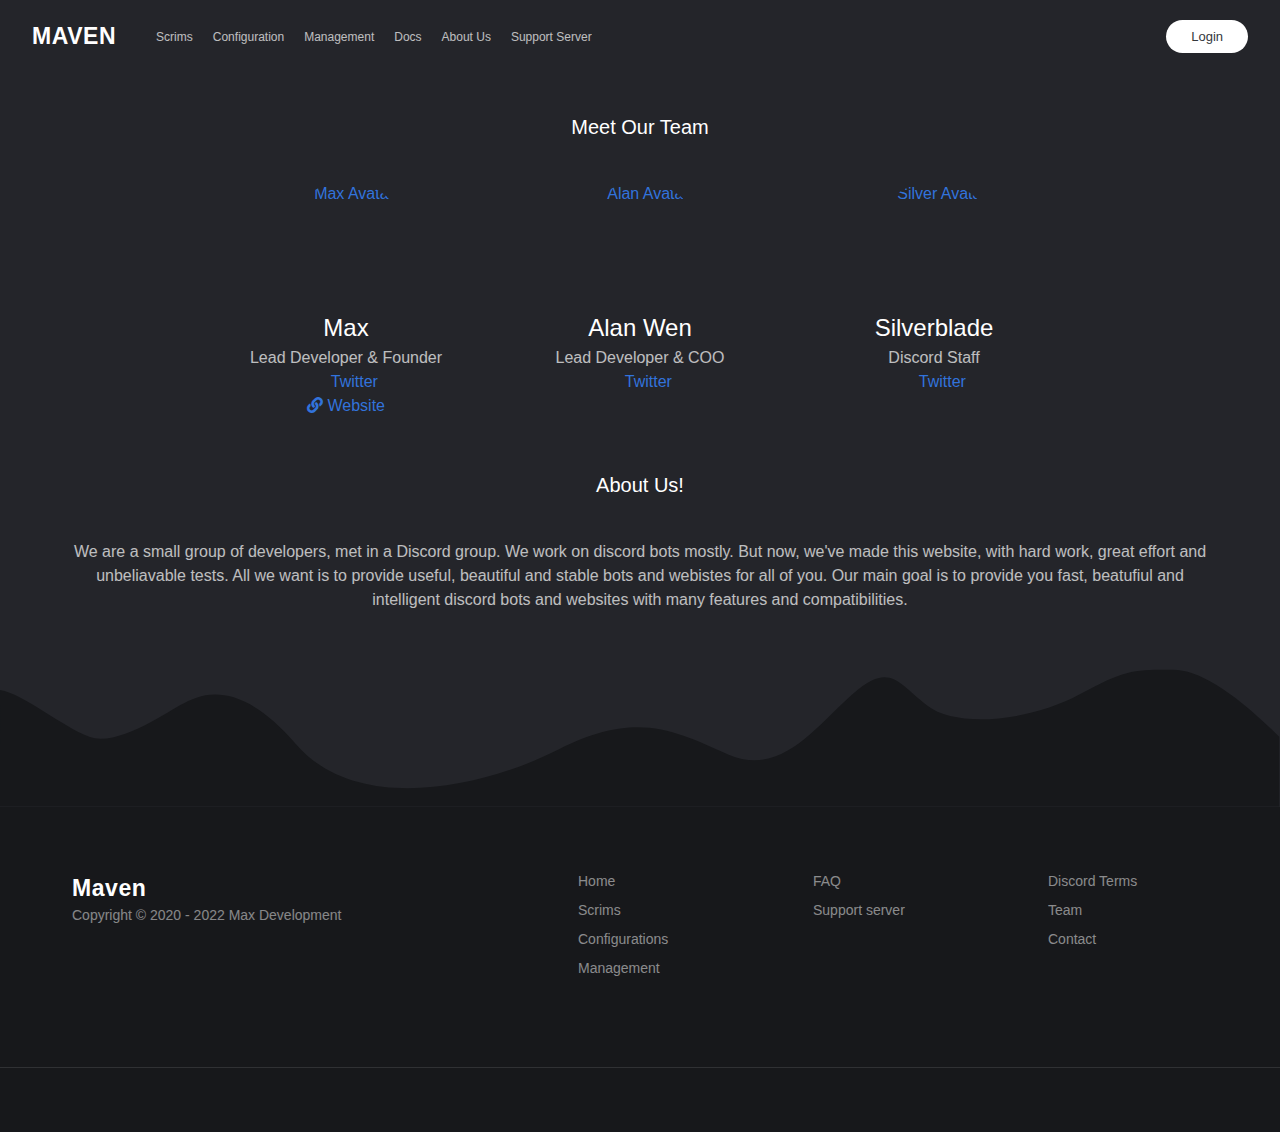
==== commit 5e6abe32: "bug fixes" ====
--- a/about.html
+++ b/about.html
@@ -71,10 +71,17 @@
             a:hover {
                  color: white!important;
             }
-            .new-thing {
+            new-thing {
                  color: white;
                  opacity: 0.7;
-            }
+                 display: block;
+            }
+            a42:hover {
+                   color: rgba(50,115,220,.75);
+            }
+            .container h3[data-v-0d81152b] {
+                        text-transform: none!important;
+             }
                         </style>
 </head>
 
@@ -119,21 +126,23 @@
                                 <div class="column is-one-quarter" data-v-0d81152b>
                                     <div class="member" data-v-0d81152b>
                                         <div class="image" data-v-0d81152b>
-                                            <a href="/users/162969778699501569" ripple="" data-v-0d81152b>
+                                            <a href="/" ripple="" data-v-0d81152b>
                                                 <img alt="Max Avatar" draggable="false" data-src="https://cdn.discordapp.com/avatars/493081244792520714/a_91e4c38752e5bce3f7a5aecebe3a34eb.gif" src="https://cdn.discordapp.com/avatars/493081244792520714/a_91e4c38752e5bce3f7a5aecebe3a34eb.gif" data-v-0d81152b>
                                             </a>
                                         </div>
                                         <p class="has-text-centered is-size-4" data-v-0d81152b>Max</p>
                                         <div class="jobs has-text-centered" data-v-0d81152b>
+                                                    <new-thing>
                                             <p data-v-0d81152b>Lead Developer & Founder
             </p>
+                                                                </new-thing>
                                         </div>
                                         <div class="socials has-text-centered" data-v-0d81152b>
-                                            <a class"a3" href="https://twitter.com/DiscordMax" target="_blank" data-v-0d81152b>
+                                            <a class"a3 a42" href="https://twitter.com/DiscordMax" target="_blank" data-v-0d81152b>
                                                 <i class="fab fa-twitter" data-v-0d81152b></i>
                                                 <span data-v-0d81152b>Twitter</span>
                                             </a>
-                                            <a class"a3" href="https://mavenbot.xyz" target="_blank" data-v-0d81152b>
+                                            <a class"a3 a42" href="https://mavenbot.xyz" target="_blank" data-v-0d81152b>
                                                 <i class="fas fa-link" data-v-0d81152b></i>
                                                 <span data-v-0d81152b>Website</span>
                                             </a>
@@ -143,16 +152,17 @@
                                 <div class="column is-one-quarter" data-v-0d81152b>
                                     <div class="member" data-v-0d81152b>
                                         <div class="image" data-v-0d81152b>
-                                            <a href="/users/187316528100802560" ripple="" data-v-0d81152b>
+                                            <a href="/" ripple="" data-v-0d81152b>
                                                 <img alt="Alan Avatar" draggable="false" data-src="https://cdn.discordapp.com/avatars/593094474004168711/a_47087cf2ee47bf84fc3035ec03ff72a1.gif" src="https://cdn.discordapp.com/avatars/593094474004168711/a_47087cf2ee47bf84fc3035ec03ff72a1.gif" data-v-0d81152b>
                                             </a>
                                         </div>
                                         <p class="has-text-centered is-size-4" data-v-0d81152b>Alan Wen</p>
                                         <div class="jobs has-text-centered" data-v-0d81152b>
-                                            <p data-v-0d81152b>Lead Developer & COO</p>
+                                                    <new-thing>
+                                            <p data-v-0d81152b>Lead Developer & COO</p></new-thing>
                                         </div>
                                         <div class="socials has-text-centered" data-v-0d81152b>
-                                            <a class"a3" href="https://twitter.com/DevelopmentMaxx" target="_blank" data-v-0d81152b>
+                                            <a class"a3 a42" href="https://twitter.com/DevelopmentMaxx" target="_blank" data-v-0d81152b>
                                                 <i class="fab fa-twitter" data-v-0d81152b></i>
                                                 <span data-v-0d81152b>Twitter</span>
                                             </a>
@@ -162,16 +172,17 @@
                                 <div class="column is-one-quarter" data-v-0d81152b>
                                     <div class="member" data-v-0d81152b>
                                         <div class="image" data-v-0d81152b>
-                                            <a href="/users/316641074967871500" ripple="" data-v-0d81152b>
+                                            <a href="/" ripple="" data-v-0d81152b>
                                                 <img alt="Silver Avatar" draggable="false" data-src="https://cdn.discordapp.com/avatars/682610764770443289/2257ef360caba630578c10fda2da389b.png" src="https://cdn.discordapp.com/avatars/682610764770443289/2257ef360caba630578c10fda2da389b.png" data-v-0d81152b>
                                             </a>
                                         </div>
                                         <p class="has-text-centered is-size-4" data-v-0d81152b>Silverblade</p>
                                         <div class="jobs has-text-centered" data-v-0d81152b>
-                                            <p data-v-0d81152b>Discord Staff</p>
+                                                    <new-thing>
+                                            <p data-v-0d81152b>Discord Staff</p></new-thing>
                                         </div>
                                         <div class="socials has-text-centered" data-v-0d81152b>
-                                            <a class"a3" href="https://twitter.com/edge667" target="_blank" data-v-0d81152b>
+                                            <a class"a3 a42" href="https://twitter.com/edge667" target="_blank" data-v-0d81152b>
                                                 <i class="fab fa-twitter" data-v-0d81152b></i>
                                                 <span data-v-0d81152b>Twitter</span>
                                             </a>
@@ -187,6 +198,17 @@
                                                             color: white;
                                                             opacity: 0.7;
                                                             display: block;
+                                                }
+                                                @media (max-width: 970px) {
+                                                            p-about {
+    margin-bottom: 57px;
+    text-align: center;
+    margin-left: 36px;
+    margin-right: 36px;
+    color: white;
+    opacity: 0.7;
+    display: block;
+                                                                   }
                                                 }
                                     </style>
                                     <p-about>
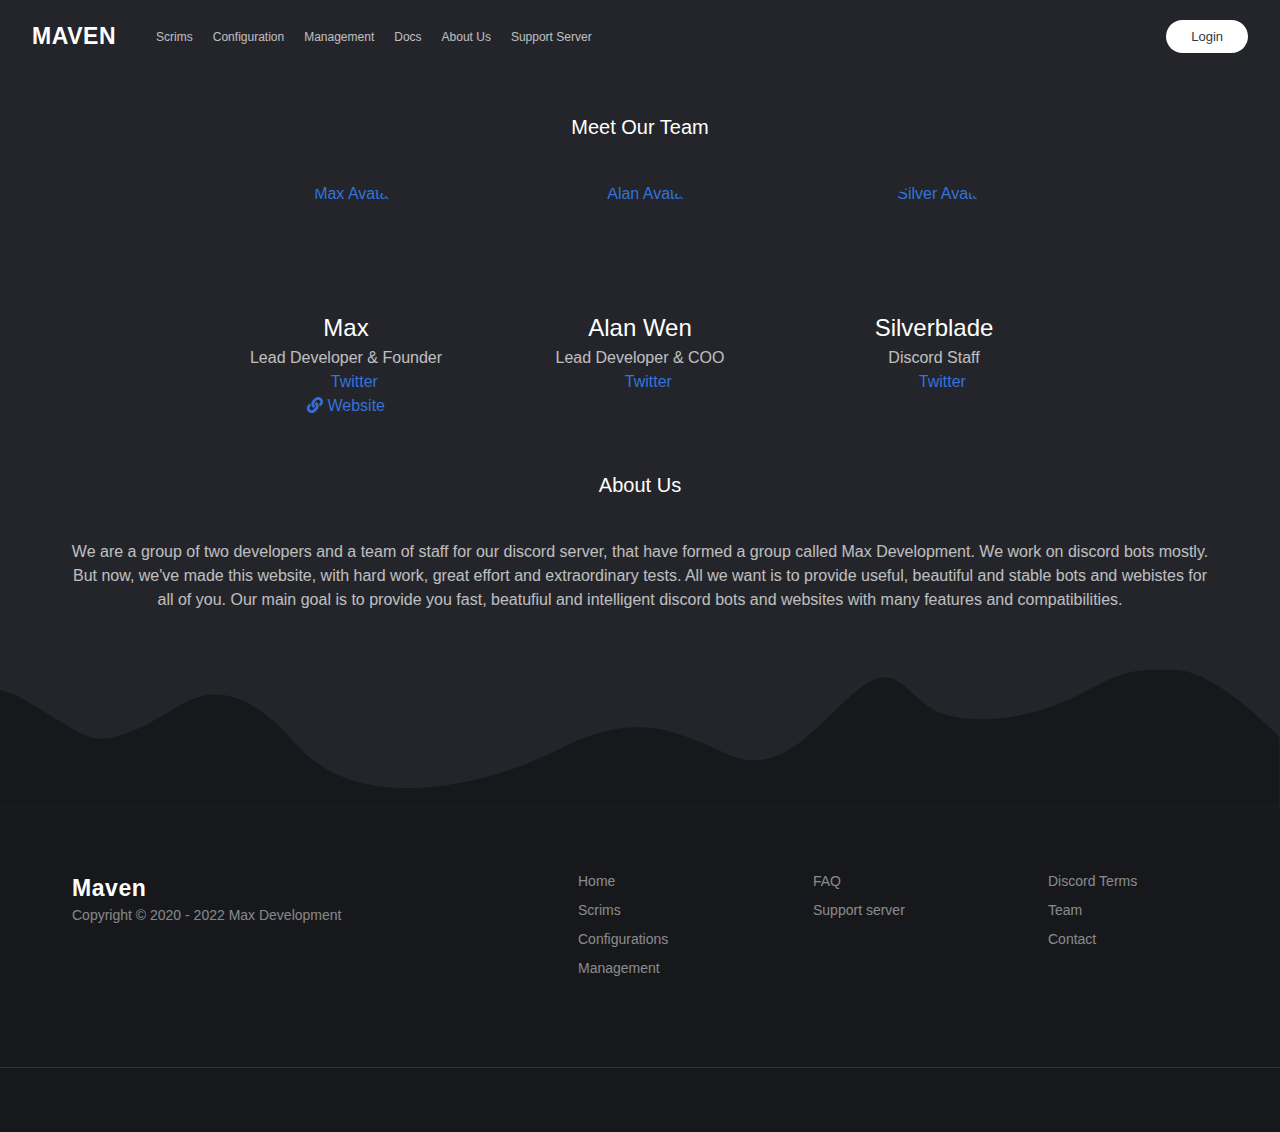
==== commit 37b1504b: "Update about.html" ====
--- a/about.html
+++ b/about.html
@@ -75,9 +75,6 @@
                  color: white;
                  opacity: 0.7;
                  display: block;
-            }
-            a42:hover {
-                   color: rgba(50,115,220,.75);
             }
             .container h3[data-v-0d81152b] {
                         text-transform: none!important;
@@ -138,11 +135,12 @@
                                                                 </new-thing>
                                         </div>
                                         <div class="socials has-text-centered" data-v-0d81152b>
-                                            <a class"a3 a42" href="https://twitter.com/DiscordMax" target="_blank" data-v-0d81152b>
+                                                    
+                                            <a class"a3" href="https://twitter.com/DiscordMax" target="_blank" data-v-0d81152b>
                                                 <i class="fab fa-twitter" data-v-0d81152b></i>
                                                 <span data-v-0d81152b>Twitter</span>
                                             </a>
-                                            <a class"a3 a42" href="https://mavenbot.xyz" target="_blank" data-v-0d81152b>
+                                            <a class"a3" href="https://mavenbot.xyz" target="_blank" data-v-0d81152b>
                                                 <i class="fas fa-link" data-v-0d81152b></i>
                                                 <span data-v-0d81152b>Website</span>
                                             </a>
@@ -162,7 +160,8 @@
                                             <p data-v-0d81152b>Lead Developer & COO</p></new-thing>
                                         </div>
                                         <div class="socials has-text-centered" data-v-0d81152b>
-                                            <a class"a3 a42" href="https://twitter.com/DevelopmentMaxx" target="_blank" data-v-0d81152b>
+                                                    
+                                            <a class"a3" href="https://twitter.com/DevelopmentMaxx" target="_blank" data-v-0d81152b>
                                                 <i class="fab fa-twitter" data-v-0d81152b></i>
                                                 <span data-v-0d81152b>Twitter</span>
                                             </a>
@@ -182,7 +181,8 @@
                                             <p data-v-0d81152b>Discord Staff</p></new-thing>
                                         </div>
                                         <div class="socials has-text-centered" data-v-0d81152b>
-                                            <a class"a3 a42" href="https://twitter.com/edge667" target="_blank" data-v-0d81152b>
+                                                    
+                                            <a class"a3" href="https://twitter.com/edge667" target="_blank" data-v-0d81152b>
                                                 <i class="fab fa-twitter" data-v-0d81152b></i>
                                                 <span data-v-0d81152b>Twitter</span>
                                             </a>
@@ -190,7 +190,7 @@
                                     </div>
                                 </div>
                             </div>
-                            <h3 class="is-size-5" data-v-0d81152b>About Us!</h3>
+                            <h3 class="is-size-5" data-v-0d81152b>About Us</h3>
                                     <style>
                                                 p-about {
                                                             margin-bottom: 57px; 
@@ -213,7 +213,7 @@
                                     </style>
                                     <p-about>
                             <p data-v-0d81152b>
-                                        We are a small group of developers, met in a Discord group. We work on discord bots mostly. But now, we've made this website, with hard work, great effort and unbeliavable tests. All we want is to provide useful, beautiful and stable bots and webistes for all of you. Our main goal is to provide you fast, beatufiul and intelligent discord bots and websites with many features and compatibilities.
+                                        We are a group of two developers and a team of staff for our discord server, that have formed a group called Max Development. We work on discord bots mostly. But now, we've made this website, with hard work, great effort and extraordinary tests. All we want is to provide useful, beautiful and stable bots and webistes for all of you. Our main goal is to provide you fast, beatufiul and intelligent discord bots and websites with many features and compatibilities.
     </p>
                                                 </p-about>
                         </div>
@@ -246,8 +246,8 @@
                                 </div>
                                 <div class="hvwg31-2 sZecb">
                                 <a href="https://discord.com/terms" class="hvwg31-4 hzBTNA buttona">Discord Terms</a>
-                                <a href="/about" class="hvwg31-4 hzBTNA buttona">Team</a>
-                                <a href="/about" class="hvwg31-4 hzBTNA buttona">Contact</a>
+                                <a href="/about.html" class="hvwg31-4 hzBTNA buttona">Team</a>
+                                <a href="/about.html" class="hvwg31-4 hzBTNA buttona">Contact</a>
                                                 </div>
                                                 </div>
                                                 </div>
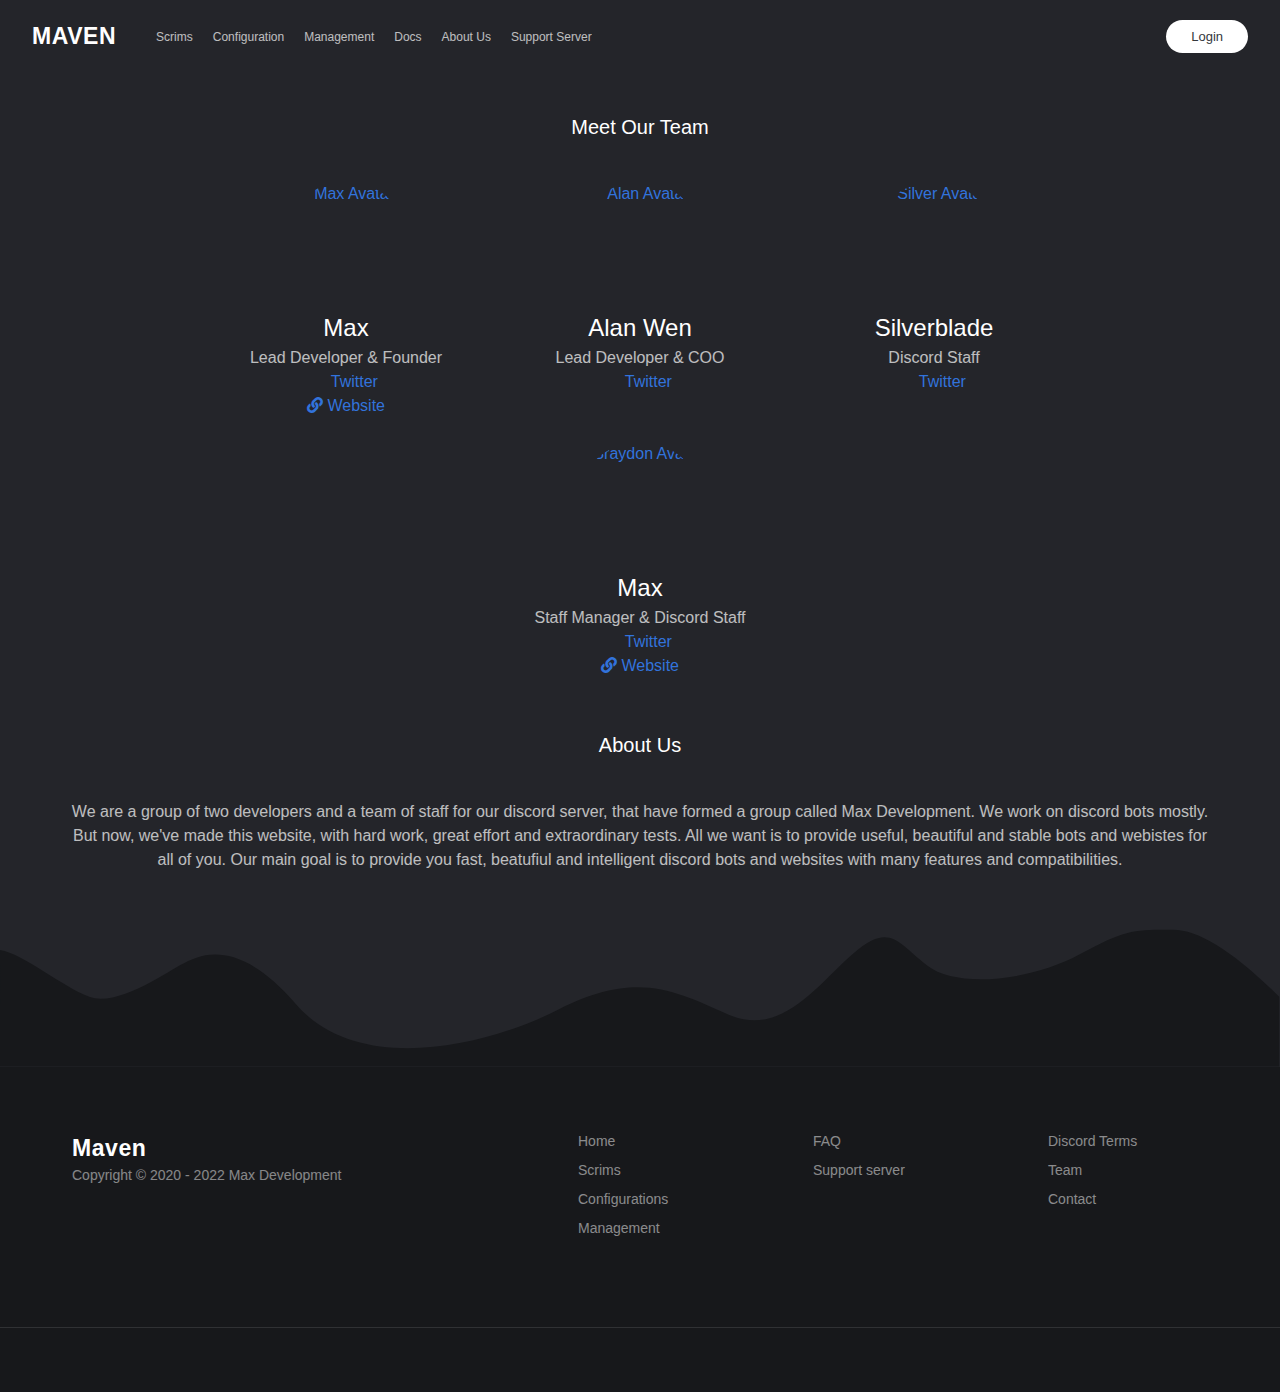
==== commit cba9f1ef: "Update about.html" ====
--- a/about.html
+++ b/about.html
@@ -102,7 +102,7 @@
                                     <a href="https://docs.mavenbot.xyz/">Docs</a>
                                     </li>
                             <li class="sc-10wb915-2 fnBotP">
-                            <a href="/about">About Us</a>
+                            <a href="/about.html">About Us</a>
                             </li>
                                 <li class="sc-10wb915-2 fnBotP">
                             <a href="https://discord.gg/NNQkBWw">Support Server</a>
@@ -190,6 +190,35 @@
                                     </div>
                                 </div>
                             </div>
+                                    <div class="team-container columns" data-v-0d81152b>
+                                <div class="column is-one-quarter" data-v-0d81152b>
+                                    <div class="member" data-v-0d81152b>
+                                        <div class="image" data-v-0d81152b>
+                                            <a href="/" ripple="" data-v-0d81152b>
+                                                <img alt="Braydon Avatar" draggable="false" data-src="https://cdn.discordapp.com/avatars/189107461435686912/a_677ba88721ed2395becc81234152eedc.gif" src="https://cdn.discordapp.com/avatars/189107461435686912/a_677ba88721ed2395becc81234152eedc.gif" data-v-0d81152b>
+                                            </a>
+                                        </div>
+                                        <p class="has-text-centered is-size-4" data-v-0d81152b>Max</p>
+                                        <div class="jobs has-text-centered" data-v-0d81152b>
+                                                    <new-thing>
+                                            <p data-v-0d81152b>Staff Manager & Discord Staff
+            </p>
+                                                                </new-thing>
+                                        </div>
+                                        <div class="socials has-text-centered" data-v-0d81152b>
+                                                    
+                                            <a class"a3" href="https://twitter.com/BraydonDiscord" target="_blank" data-v-0d81152b>
+                                                <i class="fab fa-twitter" data-v-0d81152b></i>
+                                                <span data-v-0d81152b>Twitter</span>
+                                            </a>
+                                            <a class"a3" href="https://mavenbot.xyz" target="_blank" data-v-0d81152b>
+                                                <i class="fas fa-link" data-v-0d81152b></i>
+                                                <span data-v-0d81152b>Website</span>
+                                            </a>
+                                        </div>
+                                    </div>
+                                </div>
+                                    </div>
                             <h3 class="is-size-5" data-v-0d81152b>About Us</h3>
                                     <style>
                                                 p-about {
--- a/src/App.css
+++ b/src/App.css
@@ -2127,3 +2127,173 @@
     background-color: rgba(19, 20, 22, 0.56);
     min-height: 72px;
 }
+
+section {
+    font-weight: 400;
+}
+
+.container-1XUK_U {
+    padding-top: 56px;
+    padding-top: var(--section-spacing);
+    padding-bottom: 56px;
+    padding-bottom: var(--section-spacing);
+}
+.grid-3Ykf_K {
+    width: 100%;
+    display: -webkit-box;
+    display: -ms-flexbox;
+    display: flex;
+    -webkit-box-align: center;
+    -ms-flex-align: center;
+    align-items: center;
+    -webkit-box-orient: vertical;
+    -webkit-box-direction: normal;
+    -ms-flex-direction: column;
+    flex-direction: column;
+}
+
+.row-3wW-Fx {
+    width: 100%;
+    max-width: 1260px;
+    max-width: var(--page-max-width);
+    -webkit-box-sizing: border-box;
+    box-sizing: border-box;
+    display: grid;
+    grid-template-columns: repeat(4,1fr);
+    grid-template-columns: repeat(var(--num-grid-columns),1fr);
+    gap: 0 20px;
+    padding: 0 24px;
+    padding: 0 var(--page-gutter);
+}
+
+
+.title-2YnqSq {
+    grid-column: span 4;
+    grid-column: span var(--num-grid-columns);
+}
+@media screen and (min-width: 768px)
+.h2-25VyWe {
+    font-size: 48px;
+}
+.h2-25VyWe, .h3-2SAStx {
+    font-size: 40px;
+}
+.h1-1JG5Bw, .h2-25VyWe {
+    font-weight: 700;
+    line-height: 120%;
+}
+section h2 {
+    font-weight: 500;
+    font-size: 26px;
+    line-height: 34px;
+    margin: 52px 0 0;
+}
+
+.faq-3O2dEL {
+    margin-top: 40px;
+    row-gap: 16px;
+}
+.row-3wW-Fx {
+    width: 100%;
+    max-width: 1260px;
+    max-width: var(--page-max-width);
+    -webkit-box-sizing: border-box;
+    box-sizing: border-box;
+    display: grid;
+    grid-template-columns: repeat(4,1fr);
+    grid-template-columns: repeat(var(--num-grid-columns),1fr);
+    gap: 0 20px;
+    padding: 0 24px;
+    padding: 0 var(--page-gutter);
+}
+
+.question-2pJ8jn {
+    grid-column: span 4;
+    grid-column: span var(--num-grid-columns);
+}
+
+.questionContainer-DzD0FW {
+    min-height: 32px;
+    display: -webkit-box;
+    display: -ms-flexbox;
+    display: flex;
+    width: 100%;
+    padding: 12px 16px;
+    -webkit-box-sizing: border-box;
+    box-sizing: border-box;
+}
+.interactable-Nz8-D6 {
+    cursor: pointer;
+}
+
+.container-3anwj2 {
+    color: #23272a;
+    color: var(--not-quite-black);
+}
+
+
+.question-2uW4ry {
+    margin-top: auto;
+    margin-bottom: auto;
+    font-weight: 600;
+}
+.textSmall-2bq_Bu {
+    font-size: 16px;
+    line-height: 24px;
+}
+
+.open-1w9E3r .arrow-Z_O-CJ {
+    -webkit-transform: rotate(90deg);
+    transform: rotate(90deg);
+}
+.arrow-Z_O-CJ {
+    margin-left: auto;
+    margin-bottom: auto;
+    -ms-flex-negative: 0;
+    flex-shrink: 0;
+    color: #7289da;
+    color: var(--brand);
+    -webkit-transition: -webkit-transform .2s ease-in-out;
+    transition: -webkit-transform .2s ease-in-out;
+    transition: transform .2s ease-in-out;
+    transition: transform .2s ease-in-out,-webkit-transform .2s ease-in-out;
+    -webkit-transform: rotate(-90deg);
+    transform: rotate(-90deg);
+}
+
+.open-1w9E3r .answer-1HNllr {
+    opacity: 1;
+    visibility: visible;
+    -webkit-transition: opacity .2s ease-in-out;
+    transition: opacity .2s ease-in-out;
+}
+.answer-1HNllr {
+    margin-right: 32px;
+    padding-left: 16px;
+    padding-right: 16px;
+    padding-bottom: 12px;
+    opacity: 0;
+    visibility: hidden;
+    -webkit-transition: opacity .2s ease-in-out,visibility 0s .2s;
+    transition: opacity .2s ease-in-out,visibility 0s .2s;
+}
+.textSmall-2bq_Bu {
+    font-size: 16px;
+    line-height: 24px;
+}
+
+.text-3U-SDd a {
+    color: #00b0f4;
+    color: var(--text-link);
+}
+
+.text-3U-SDd a {
+    color: #00b0f4;
+    color: var(--text-link);
+}
+
+.container-3anwj2 {
+    color: #23272a;
+    color: var(--not-quite-black);
+}
+
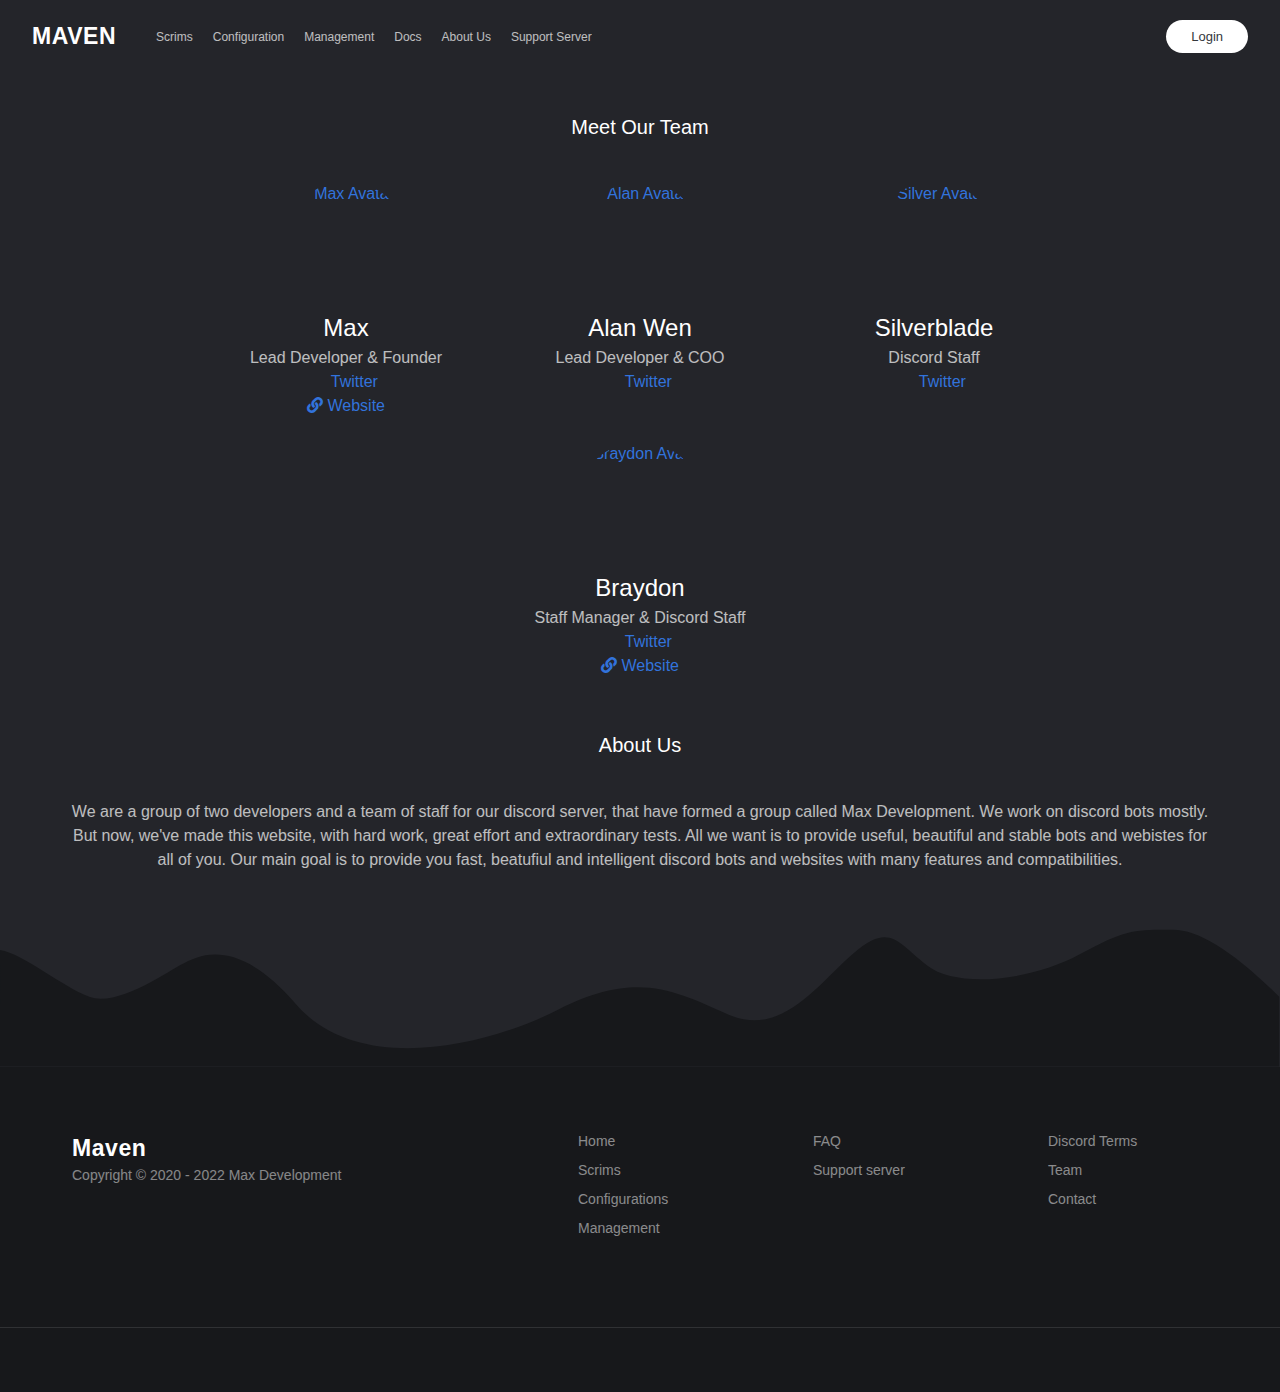
==== commit 415b845d: "Update about.html" ====
--- a/about.html
+++ b/about.html
@@ -198,7 +198,7 @@
                                                 <img alt="Braydon Avatar" draggable="false" data-src="https://cdn.discordapp.com/avatars/189107461435686912/a_677ba88721ed2395becc81234152eedc.gif" src="https://cdn.discordapp.com/avatars/189107461435686912/a_677ba88721ed2395becc81234152eedc.gif" data-v-0d81152b>
                                             </a>
                                         </div>
-                                        <p class="has-text-centered is-size-4" data-v-0d81152b>Max</p>
+                                        <p class="has-text-centered is-size-4" data-v-0d81152b>Braydon</p>
                                         <div class="jobs has-text-centered" data-v-0d81152b>
                                                     <new-thing>
                                             <p data-v-0d81152b>Staff Manager & Discord Staff
